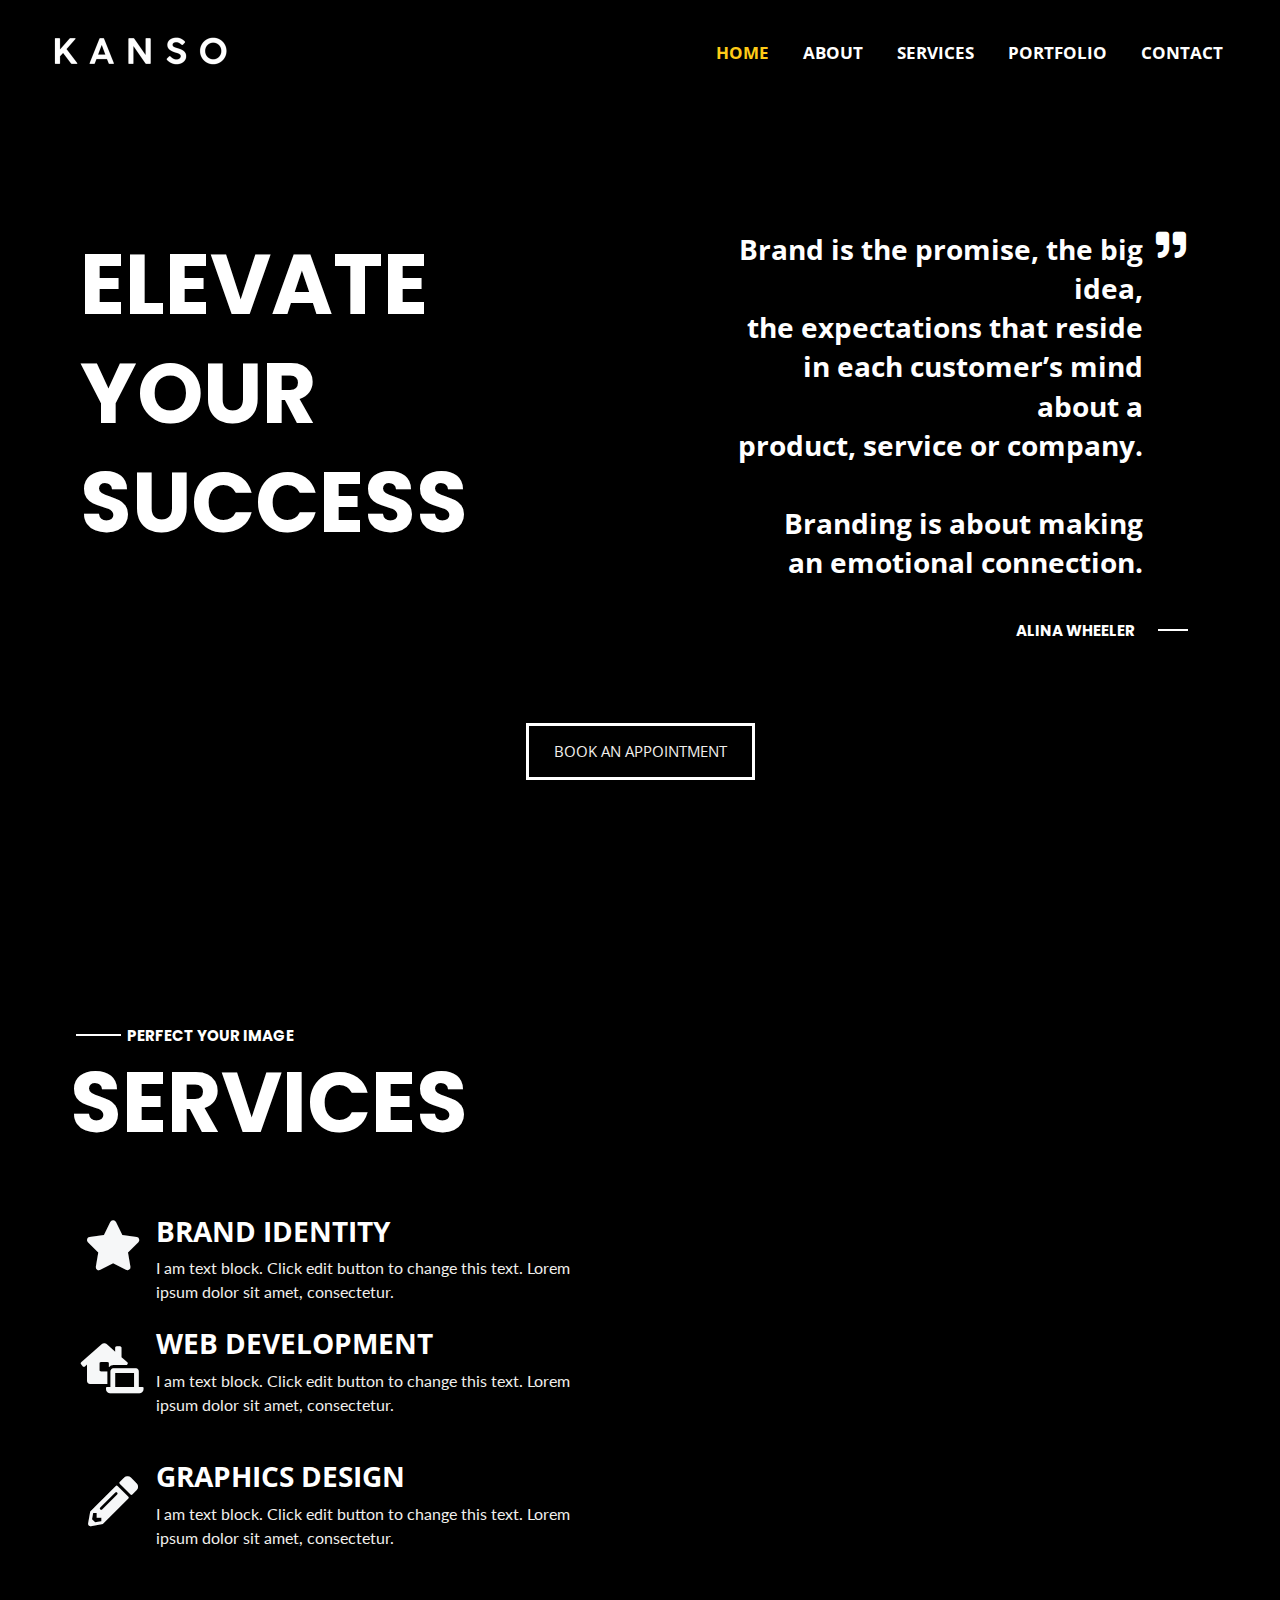
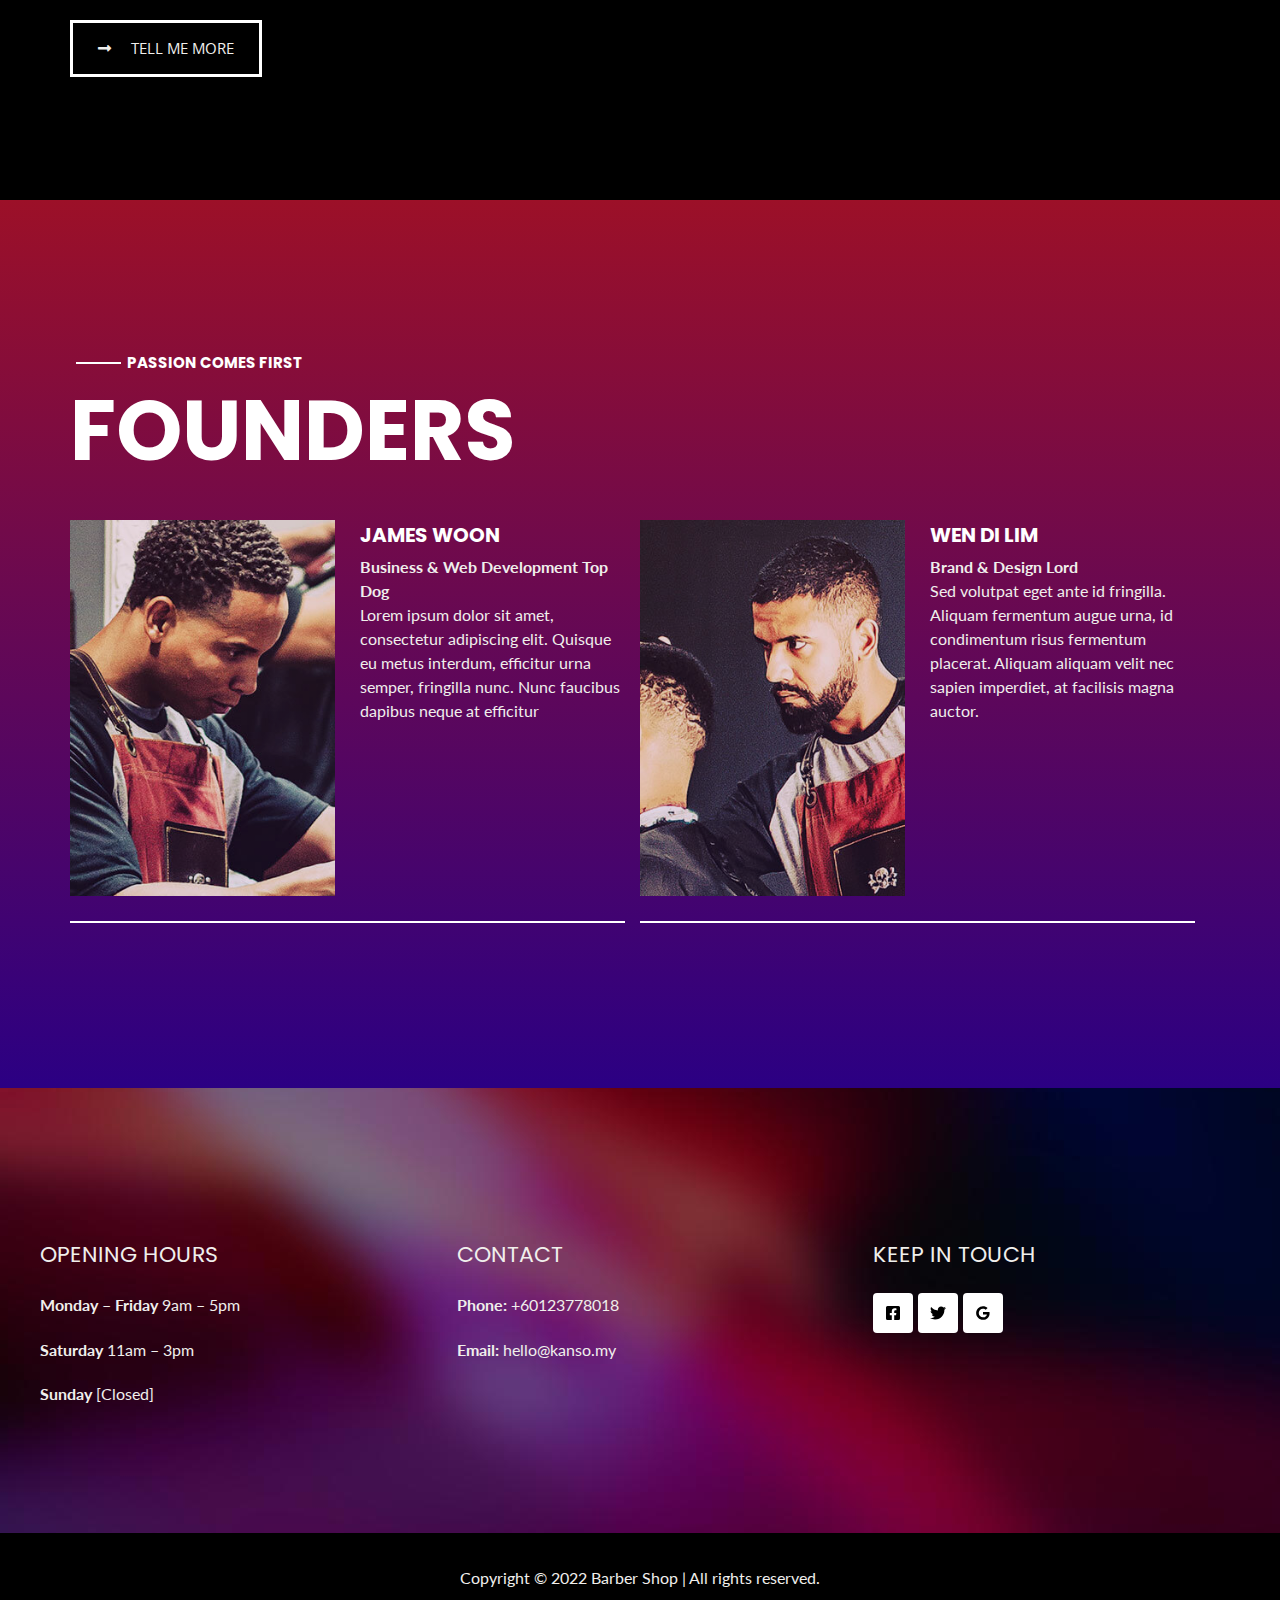
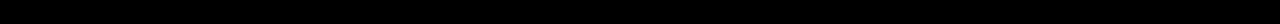
==== index.html @ 30722b55 "Initial website" ====
<!DOCTYPE html>
<html lang="en-US">
<head>
<meta charset="UTF-8">
<meta name="viewport" content="width=device-width, initial-scale=1">
<link rel="profile" href="https://gmpg.org/xfn/11">

<title>Barber Shop &#8211; brand innovation, graphic design, web development</title>
<meta name="robots" content="max-image-preview:large">
<link rel="dns-prefetch" href="//fonts.googleapis.com">
<link rel="dns-prefetch" href="//s.w.org">
<link rel="alternate" type="application/rss+xml" title="Barber Shop &raquo; Feed" href="/feed/">
<link rel="alternate" type="application/rss+xml" title="Barber Shop &raquo; Comments Feed" href="/comments/feed/">
<script>
window._wpemojiSettings = {"baseUrl":"https:\/\/s.w.org\/images\/core\/emoji\/14.0.0\/72x72\/","ext":".png","svgUrl":"https:\/\/s.w.org\/images\/core\/emoji\/14.0.0\/svg\/","svgExt":".svg","source":{"concatemoji":"\/wp-includes\/js\/wp-emoji-release.min.js?ver=6.0.2"}};
/*! This file is auto-generated */
!function(e,a,t){var n,r,o,i=a.createElement("canvas"),p=i.getContext&&i.getContext("2d");function s(e,t){var a=String.fromCharCode,e=(p.clearRect(0,0,i.width,i.height),p.fillText(a.apply(this,e),0,0),i.toDataURL());return p.clearRect(0,0,i.width,i.height),p.fillText(a.apply(this,t),0,0),e===i.toDataURL()}function c(e){var t=a.createElement("script");t.src=e,t.defer=t.type="text/javascript",a.getElementsByTagName("head")[0].appendChild(t)}for(o=Array("flag","emoji"),t.supports={everything:!0,everythingExceptFlag:!0},r=0;r<o.length;r++)t.supports[o[r]]=function(e){if(!p||!p.fillText)return!1;switch(p.textBaseline="top",p.font="600 32px Arial",e){case"flag":return s([127987,65039,8205,9895,65039],[127987,65039,8203,9895,65039])?!1:!s([55356,56826,55356,56819],[55356,56826,8203,55356,56819])&&!s([55356,57332,56128,56423,56128,56418,56128,56421,56128,56430,56128,56423,56128,56447],[55356,57332,8203,56128,56423,8203,56128,56418,8203,56128,56421,8203,56128,56430,8203,56128,56423,8203,56128,56447]);case"emoji":return!s([129777,127995,8205,129778,127999],[129777,127995,8203,129778,127999])}return!1}(o[r]),t.supports.everything=t.supports.everything&&t.supports[o[r]],"flag"!==o[r]&&(t.supports.everythingExceptFlag=t.supports.everythingExceptFlag&&t.supports[o[r]]);t.supports.everythingExceptFlag=t.supports.everythingExceptFlag&&!t.supports.flag,t.DOMReady=!1,t.readyCallback=function(){t.DOMReady=!0},t.supports.everything||(n=function(){t.readyCallback()},a.addEventListener?(a.addEventListener("DOMContentLoaded",n,!1),e.addEventListener("load",n,!1)):(e.attachEvent("onload",n),a.attachEvent("onreadystatechange",function(){"complete"===a.readyState&&t.readyCallback()})),(e=t.source||{}).concatemoji?c(e.concatemoji):e.wpemoji&&e.twemoji&&(c(e.twemoji),c(e.wpemoji)))}(window,document,window._wpemojiSettings);
</script>
<style>img.wp-smiley,
img.emoji {
	display: inline !important;
	border: none !important;
	box-shadow: none !important;
	height: 1em !important;
	width: 1em !important;
	margin: 0 0.07em !important;
	vertical-align: -0.1em !important;
	background: none !important;
	padding: 0 !important;
}</style>
	<link rel="stylesheet" id="astra-theme-css-css" href="/wp-content/themes/astra/assets/css/minified/frontend.min.css?ver=3.9.2" media="all">
<style id="astra-theme-css-inline-css">.ast-no-sidebar .entry-content .alignfull {margin-left: calc( -50vw + 50%);margin-right: calc( -50vw + 50%);max-width: 100vw;width: 100vw;}.ast-no-sidebar .entry-content .alignwide {margin-left: calc(-41vw + 50%);margin-right: calc(-41vw + 50%);max-width: unset;width: unset;}.ast-no-sidebar .entry-content .alignfull .alignfull,.ast-no-sidebar .entry-content .alignfull .alignwide,.ast-no-sidebar .entry-content .alignwide .alignfull,.ast-no-sidebar .entry-content .alignwide .alignwide,.ast-no-sidebar .entry-content .wp-block-column .alignfull,.ast-no-sidebar .entry-content .wp-block-column .alignwide{width: 100%;margin-left: auto;margin-right: auto;}.wp-block-gallery,.blocks-gallery-grid {margin: 0;}.wp-block-separator {max-width: 100px;}.wp-block-separator.is-style-wide,.wp-block-separator.is-style-dots {max-width: none;}.entry-content .has-2-columns .wp-block-column:first-child {padding-right: 10px;}.entry-content .has-2-columns .wp-block-column:last-child {padding-left: 10px;}@media (max-width: 782px) {.entry-content .wp-block-columns .wp-block-column {flex-basis: 100%;}.entry-content .has-2-columns .wp-block-column:first-child {padding-right: 0;}.entry-content .has-2-columns .wp-block-column:last-child {padding-left: 0;}}body .entry-content .wp-block-latest-posts {margin-left: 0;}body .entry-content .wp-block-latest-posts li {list-style: none;}.ast-no-sidebar .ast-container .entry-content .wp-block-latest-posts {margin-left: 0;}.ast-header-break-point .entry-content .alignwide {margin-left: auto;margin-right: auto;}.entry-content .blocks-gallery-item img {margin-bottom: auto;}.wp-block-pullquote {border-top: 4px solid #555d66;border-bottom: 4px solid #555d66;color: #40464d;}:root{--ast-container-default-xlg-padding:6.67em;--ast-container-default-lg-padding:5.67em;--ast-container-default-slg-padding:4.34em;--ast-container-default-md-padding:3.34em;--ast-container-default-sm-padding:6.67em;--ast-container-default-xs-padding:2.4em;--ast-container-default-xxs-padding:1.4em;}html{font-size:100%;}a,.page-title{color:var(--ast-global-color-1);}a:hover,a:focus{color:var(--ast-global-color-1);}body,button,input,select,textarea,.ast-button,.ast-custom-button{font-family:'Lato',sans-serif;font-weight:400;font-size:16px;font-size:1rem;line-height:1.5;}blockquote{color:var(--ast-global-color-3);}p,.entry-content p{margin-bottom:1.3em;}h1,.entry-content h1,.entry-content h1 a,h2,.entry-content h2,.entry-content h2 a,h3,.entry-content h3,.entry-content h3 a,h4,.entry-content h4,.entry-content h4 a,h5,.entry-content h5,.entry-content h5 a,h6,.entry-content h6,.entry-content h6 a,.site-title,.site-title a{font-family:'Poppins',sans-serif;font-weight:700;text-transform:uppercase;}.site-title{font-size:35px;font-size:2.1875rem;display:none;}header .custom-logo-link img{max-width:200px;}.astra-logo-svg{width:200px;}.ast-archive-description .ast-archive-title{font-size:40px;font-size:2.5rem;}.site-header .site-description{font-size:15px;font-size:0.9375rem;display:none;}.entry-title{font-size:30px;font-size:1.875rem;}h1,.entry-content h1,.entry-content h1 a{font-size:86px;font-size:5.375rem;font-weight:900;font-family:'Montserrat',sans-serif;line-height:1;text-transform:uppercase;}h2,.entry-content h2,.entry-content h2 a{font-size:84px;font-size:5.25rem;font-family:'Poppins',sans-serif;text-transform:uppercase;}h3,.entry-content h3,.entry-content h3 a{font-size:28px;font-size:1.75rem;font-weight:700;font-family:'Open Sans Condensed',sans-serif;text-transform:uppercase;}h4,.entry-content h4,.entry-content h4 a{font-size:20px;font-size:1.25rem;font-family:'Poppins',sans-serif;text-transform:uppercase;}h5,.entry-content h5,.entry-content h5 a{font-size:18px;font-size:1.125rem;font-family:'Poppins',sans-serif;text-transform:uppercase;}h6,.entry-content h6,.entry-content h6 a{font-size:15px;font-size:0.9375rem;font-family:'Poppins',sans-serif;text-transform:uppercase;}.ast-single-post .entry-title,.page-title{font-size:30px;font-size:1.875rem;}::selection{background-color:var(--ast-global-color-0);color:#000000;}body,h1,.entry-title a,.entry-content h1,.entry-content h1 a,h2,.entry-content h2,.entry-content h2 a,h3,.entry-content h3,.entry-content h3 a,h4,.entry-content h4,.entry-content h4 a,h5,.entry-content h5,.entry-content h5 a,h6,.entry-content h6,.entry-content h6 a{color:var(--ast-global-color-3);}.tagcloud a:hover,.tagcloud a:focus,.tagcloud a.current-item{color:#000000;border-color:var(--ast-global-color-1);background-color:var(--ast-global-color-1);}input:focus,input[type="text"]:focus,input[type="email"]:focus,input[type="url"]:focus,input[type="password"]:focus,input[type="reset"]:focus,input[type="search"]:focus,textarea:focus{border-color:var(--ast-global-color-1);}input[type="radio"]:checked,input[type=reset],input[type="checkbox"]:checked,input[type="checkbox"]:hover:checked,input[type="checkbox"]:focus:checked,input[type=range]::-webkit-slider-thumb{border-color:var(--ast-global-color-1);background-color:var(--ast-global-color-1);box-shadow:none;}.site-footer a:hover + .post-count,.site-footer a:focus + .post-count{background:var(--ast-global-color-1);border-color:var(--ast-global-color-1);}.single .nav-links .nav-previous,.single .nav-links .nav-next{color:var(--ast-global-color-1);}.entry-meta,.entry-meta *{line-height:1.45;color:var(--ast-global-color-1);}.entry-meta a:hover,.entry-meta a:hover *,.entry-meta a:focus,.entry-meta a:focus *,.page-links > .page-link,.page-links .page-link:hover,.post-navigation a:hover{color:var(--ast-global-color-1);}#cat option,.secondary .calendar_wrap thead a,.secondary .calendar_wrap thead a:visited{color:var(--ast-global-color-1);}.secondary .calendar_wrap #today,.ast-progress-val span{background:var(--ast-global-color-1);}.secondary a:hover + .post-count,.secondary a:focus + .post-count{background:var(--ast-global-color-1);border-color:var(--ast-global-color-1);}.calendar_wrap #today > a{color:#000000;}.page-links .page-link,.single .post-navigation a{color:var(--ast-global-color-1);}.ast-header-break-point .main-header-bar .ast-button-wrap .menu-toggle{border-radius:0px;}.widget-title{font-size:22px;font-size:1.375rem;color:var(--ast-global-color-3);}.ast-logo-title-inline .site-logo-img{padding-right:1em;}.site-logo-img img{ transition:all 0.2s linear;}.ast-page-builder-template .hentry {margin: 0;}.ast-page-builder-template .site-content > .ast-container {max-width: 100%;padding: 0;}.ast-page-builder-template .site-content #primary {padding: 0;margin: 0;}.ast-page-builder-template .no-results {text-align: center;margin: 4em auto;}.ast-page-builder-template .ast-pagination {padding: 2em;}.ast-page-builder-template .entry-header.ast-no-title.ast-no-thumbnail {margin-top: 0;}.ast-page-builder-template .entry-header.ast-header-without-markup {margin-top: 0;margin-bottom: 0;}.ast-page-builder-template .entry-header.ast-no-title.ast-no-meta {margin-bottom: 0;}.ast-page-builder-template.single .post-navigation {padding-bottom: 2em;}.ast-page-builder-template.single-post .site-content > .ast-container {max-width: 100%;}.ast-page-builder-template .entry-header {margin-top: 4em;margin-left: auto;margin-right: auto;padding-left: 20px;padding-right: 20px;}.single.ast-page-builder-template .entry-header {padding-left: 20px;padding-right: 20px;}.ast-page-builder-template .ast-archive-description {margin: 4em auto 0;padding-left: 20px;padding-right: 20px;}.ast-page-builder-template.ast-no-sidebar .entry-content .alignwide {margin-left: 0;margin-right: 0;}@media (max-width:921px){#ast-desktop-header{display:none;}}@media (min-width:921px){#ast-mobile-header{display:none;}}.wp-block-buttons.aligncenter{justify-content:center;}@media (max-width:782px){.entry-content .wp-block-columns .wp-block-column{margin-left:0px;}}.wp-block-image.aligncenter{margin-left:auto;margin-right:auto;}.wp-block-table.aligncenter{margin-left:auto;margin-right:auto;}@media (max-width:921px){.ast-separate-container #primary,.ast-separate-container #secondary{padding:1.5em 0;}#primary,#secondary{padding:1.5em 0;margin:0;}.ast-left-sidebar #content > .ast-container{display:flex;flex-direction:column-reverse;width:100%;}.ast-separate-container .ast-article-post,.ast-separate-container .ast-article-single{padding:1.5em 2.14em;}.ast-author-box img.avatar{margin:20px 0 0 0;}}@media (min-width:922px){.ast-separate-container.ast-right-sidebar #primary,.ast-separate-container.ast-left-sidebar #primary{border:0;}.search-no-results.ast-separate-container #primary{margin-bottom:4em;}}.elementor-button-wrapper .elementor-button{border-style:solid;text-decoration:none;border-top-width:3px;border-right-width:3px;border-left-width:3px;border-bottom-width:3px;}body .elementor-button.elementor-size-sm,body .elementor-button.elementor-size-xs,body .elementor-button.elementor-size-md,body .elementor-button.elementor-size-lg,body .elementor-button.elementor-size-xl,body .elementor-button{border-radius:0;padding-top:18px;padding-right:25px;padding-bottom:18px;padding-left:25px;}.elementor-button-wrapper .elementor-button{border-color:var(--ast-global-color-3);background-color:rgba(255,255,255,0);}.elementor-button-wrapper .elementor-button:hover,.elementor-button-wrapper .elementor-button:focus{color:var(--ast-global-color-2);background-color:rgba(255,255,255,0);border-color:var(--ast-global-color-2);}.wp-block-button .wp-block-button__link ,.elementor-button-wrapper .elementor-button,.elementor-button-wrapper .elementor-button:visited{color:var(--ast-global-color-3);}.elementor-button-wrapper .elementor-button{font-family:'Open Sans Condensed',sans-serif;font-weight:normal;line-height:1;text-transform:uppercase;}body .elementor-button.elementor-size-sm,body .elementor-button.elementor-size-xs,body .elementor-button.elementor-size-md,body .elementor-button.elementor-size-lg,body .elementor-button.elementor-size-xl,body .elementor-button{font-size:15px;font-size:0.9375rem;}.wp-block-button .wp-block-button__link:hover,.wp-block-button .wp-block-button__link:focus{color:var(--ast-global-color-2);background-color:rgba(255,255,255,0);border-color:var(--ast-global-color-2);}.elementor-widget-heading h1.elementor-heading-title{line-height:1;}.wp-block-button .wp-block-button__link{border-style:solid;border-top-width:3px;border-right-width:3px;border-left-width:3px;border-bottom-width:3px;border-color:var(--ast-global-color-3);background-color:rgba(255,255,255,0);color:var(--ast-global-color-3);font-family:'Open Sans Condensed',sans-serif;font-weight:normal;line-height:1;text-transform:uppercase;font-size:15px;font-size:0.9375rem;border-radius:0;padding-top:18px;padding-right:25px;padding-bottom:18px;padding-left:25px;}.menu-toggle,button,.ast-button,.ast-custom-button,.button,input#submit,input[type="button"],input[type="submit"],input[type="reset"]{border-style:solid;border-top-width:3px;border-right-width:3px;border-left-width:3px;border-bottom-width:3px;color:var(--ast-global-color-3);border-color:var(--ast-global-color-3);background-color:rgba(255,255,255,0);border-radius:0;padding-top:18px;padding-right:25px;padding-bottom:18px;padding-left:25px;font-family:'Open Sans Condensed',sans-serif;font-weight:normal;font-size:15px;font-size:0.9375rem;line-height:1;text-transform:uppercase;}button:focus,.menu-toggle:hover,button:hover,.ast-button:hover,.ast-custom-button:hover .button:hover,.ast-custom-button:hover ,input[type=reset]:hover,input[type=reset]:focus,input#submit:hover,input#submit:focus,input[type="button"]:hover,input[type="button"]:focus,input[type="submit"]:hover,input[type="submit"]:focus{color:var(--ast-global-color-2);background-color:rgba(255,255,255,0);border-color:var(--ast-global-color-2);}@media (min-width:544px){.ast-container{max-width:100%;}}@media (max-width:544px){.ast-separate-container .ast-article-post,.ast-separate-container .ast-article-single,.ast-separate-container .comments-title,.ast-separate-container .ast-archive-description{padding:1.5em 1em;}.ast-separate-container #content .ast-container{padding-left:0.54em;padding-right:0.54em;}.ast-separate-container .ast-comment-list li.depth-1{padding:1.5em 1em;margin-bottom:1.5em;}.ast-separate-container .ast-comment-list .bypostauthor{padding:.5em;}.ast-search-menu-icon.ast-dropdown-active .search-field{width:170px;}}@media (max-width:921px){.ast-mobile-header-stack .main-header-bar .ast-search-menu-icon{display:inline-block;}.ast-header-break-point.ast-header-custom-item-outside .ast-mobile-header-stack .main-header-bar .ast-search-icon{margin:0;}.ast-comment-avatar-wrap img{max-width:2.5em;}.ast-separate-container .ast-comment-list li.depth-1{padding:1.5em 2.14em;}.ast-separate-container .comment-respond{padding:2em 2.14em;}.ast-comment-meta{padding:0 1.8888em 1.3333em;}}body,.ast-separate-container{background-color:var(--ast-global-color-4);;background-image:none;;}.ast-no-sidebar.ast-separate-container .entry-content .alignfull {margin-left: -6.67em;margin-right: -6.67em;width: auto;}@media (max-width: 1200px) {.ast-no-sidebar.ast-separate-container .entry-content .alignfull {margin-left: -2.4em;margin-right: -2.4em;}}@media (max-width: 768px) {.ast-no-sidebar.ast-separate-container .entry-content .alignfull {margin-left: -2.14em;margin-right: -2.14em;}}@media (max-width: 544px) {.ast-no-sidebar.ast-separate-container .entry-content .alignfull {margin-left: -1em;margin-right: -1em;}}.ast-no-sidebar.ast-separate-container .entry-content .alignwide {margin-left: -20px;margin-right: -20px;}.ast-no-sidebar.ast-separate-container .entry-content .wp-block-column .alignfull,.ast-no-sidebar.ast-separate-container .entry-content .wp-block-column .alignwide {margin-left: auto;margin-right: auto;width: 100%;}@media (max-width:921px){.site-title{display:none;}.ast-archive-description .ast-archive-title{font-size:40px;}.site-header .site-description{display:none;}.entry-title{font-size:30px;}h1,.entry-content h1,.entry-content h1 a{font-size:70px;}h2,.entry-content h2,.entry-content h2 a{font-size:68px;}h3,.entry-content h3,.entry-content h3 a{font-size:25px;}.ast-single-post .entry-title,.page-title{font-size:30px;}}@media (max-width:544px){.site-title{display:none;}.ast-archive-description .ast-archive-title{font-size:40px;}.site-header .site-description{display:none;}.entry-title{font-size:30px;}h1,.entry-content h1,.entry-content h1 a{font-size:40px;}h2,.entry-content h2,.entry-content h2 a{font-size:39px;}h3,.entry-content h3,.entry-content h3 a{font-size:20px;}.ast-single-post .entry-title,.page-title{font-size:30px;}header .custom-logo-link img,.ast-header-break-point .site-branding img,.ast-header-break-point .custom-logo-link img{max-width:150px;}.astra-logo-svg{width:150px;}.ast-header-break-point .site-logo-img .custom-mobile-logo-link img{max-width:150px;}}@media (max-width:921px){html{font-size:91.2%;}}@media (max-width:544px){html{font-size:91.2%;}}@media (min-width:922px){.ast-container{max-width:1240px;}}@font-face {font-family: "Astra";src: url(/wp-content/themes/astra/assets/fonts/astra.woff) format("woff"),url(/wp-content/themes/astra/assets/fonts/astra.ttf) format("truetype"),url(/wp-content/themes/astra/assets/fonts/astra.svg#astra) format("svg");font-weight: normal;font-style: normal;font-display: fallback;}@media (min-width:922px){.main-header-menu .sub-menu .menu-item.ast-left-align-sub-menu:hover > .sub-menu,.main-header-menu .sub-menu .menu-item.ast-left-align-sub-menu.focus > .sub-menu{margin-left:-2px;}}.ast-theme-transparent-header [data-section="section-header-mobile-trigger"] .ast-button-wrap .ast-mobile-menu-trigger-fill,.ast-theme-transparent-header [data-section="section-header-mobile-trigger"] .ast-button-wrap .ast-mobile-menu-trigger-minimal{border:none;}.astra-icon-down_arrow::after {content: "\e900";font-family: Astra;}.astra-icon-close::after {content: "\e5cd";font-family: Astra;}.astra-icon-drag_handle::after {content: "\e25d";font-family: Astra;}.astra-icon-format_align_justify::after {content: "\e235";font-family: Astra;}.astra-icon-menu::after {content: "\e5d2";font-family: Astra;}.astra-icon-reorder::after {content: "\e8fe";font-family: Astra;}.astra-icon-search::after {content: "\e8b6";font-family: Astra;}.astra-icon-zoom_in::after {content: "\e56b";font-family: Astra;}.astra-icon-check-circle::after {content: "\e901";font-family: Astra;}.astra-icon-shopping-cart::after {content: "\f07a";font-family: Astra;}.astra-icon-shopping-bag::after {content: "\f290";font-family: Astra;}.astra-icon-shopping-basket::after {content: "\f291";font-family: Astra;}.astra-icon-circle-o::after {content: "\e903";font-family: Astra;}.astra-icon-certificate::after {content: "\e902";font-family: Astra;}blockquote {padding: 1.2em;}:root .has-ast-global-color-0-color{color:var(--ast-global-color-0);}:root .has-ast-global-color-0-background-color{background-color:var(--ast-global-color-0);}:root .wp-block-button .has-ast-global-color-0-color{color:var(--ast-global-color-0);}:root .wp-block-button .has-ast-global-color-0-background-color{background-color:var(--ast-global-color-0);}:root .has-ast-global-color-1-color{color:var(--ast-global-color-1);}:root .has-ast-global-color-1-background-color{background-color:var(--ast-global-color-1);}:root .wp-block-button .has-ast-global-color-1-color{color:var(--ast-global-color-1);}:root .wp-block-button .has-ast-global-color-1-background-color{background-color:var(--ast-global-color-1);}:root .has-ast-global-color-2-color{color:var(--ast-global-color-2);}:root .has-ast-global-color-2-background-color{background-color:var(--ast-global-color-2);}:root .wp-block-button .has-ast-global-color-2-color{color:var(--ast-global-color-2);}:root .wp-block-button .has-ast-global-color-2-background-color{background-color:var(--ast-global-color-2);}:root .has-ast-global-color-3-color{color:var(--ast-global-color-3);}:root .has-ast-global-color-3-background-color{background-color:var(--ast-global-color-3);}:root .wp-block-button .has-ast-global-color-3-color{color:var(--ast-global-color-3);}:root .wp-block-button .has-ast-global-color-3-background-color{background-color:var(--ast-global-color-3);}:root .has-ast-global-color-4-color{color:var(--ast-global-color-4);}:root .has-ast-global-color-4-background-color{background-color:var(--ast-global-color-4);}:root .wp-block-button .has-ast-global-color-4-color{color:var(--ast-global-color-4);}:root .wp-block-button .has-ast-global-color-4-background-color{background-color:var(--ast-global-color-4);}:root .has-ast-global-color-5-color{color:var(--ast-global-color-5);}:root .has-ast-global-color-5-background-color{background-color:var(--ast-global-color-5);}:root .wp-block-button .has-ast-global-color-5-color{color:var(--ast-global-color-5);}:root .wp-block-button .has-ast-global-color-5-background-color{background-color:var(--ast-global-color-5);}:root .has-ast-global-color-6-color{color:var(--ast-global-color-6);}:root .has-ast-global-color-6-background-color{background-color:var(--ast-global-color-6);}:root .wp-block-button .has-ast-global-color-6-color{color:var(--ast-global-color-6);}:root .wp-block-button .has-ast-global-color-6-background-color{background-color:var(--ast-global-color-6);}:root .has-ast-global-color-7-color{color:var(--ast-global-color-7);}:root .has-ast-global-color-7-background-color{background-color:var(--ast-global-color-7);}:root .wp-block-button .has-ast-global-color-7-color{color:var(--ast-global-color-7);}:root .wp-block-button .has-ast-global-color-7-background-color{background-color:var(--ast-global-color-7);}:root .has-ast-global-color-8-color{color:var(--ast-global-color-8);}:root .has-ast-global-color-8-background-color{background-color:var(--ast-global-color-8);}:root .wp-block-button .has-ast-global-color-8-color{color:var(--ast-global-color-8);}:root .wp-block-button .has-ast-global-color-8-background-color{background-color:var(--ast-global-color-8);}:root{--ast-global-color-0:#ffcb17;--ast-global-color-1:#ff9a60;--ast-global-color-2:#FFFFFF;--ast-global-color-3:#F0EFEC;--ast-global-color-4:#1E1810;--ast-global-color-5:#4D4A46;--ast-global-color-6:#000000;--ast-global-color-7:#4B4F58;--ast-global-color-8:#F6F7F8;}:root {--ast-border-color : #dddddd;}@media (min-width:921px){.ast-theme-transparent-header #masthead{position:absolute;left:0;right:0;}.ast-theme-transparent-header .main-header-bar,.ast-theme-transparent-header.ast-header-break-point .main-header-bar{background:none;}body.elementor-editor-active.ast-theme-transparent-header #masthead,.fl-builder-edit .ast-theme-transparent-header #masthead,body.vc_editor.ast-theme-transparent-header #masthead,body.brz-ed.ast-theme-transparent-header #masthead{z-index:0;}.ast-header-break-point.ast-replace-site-logo-transparent.ast-theme-transparent-header .custom-mobile-logo-link{display:none;}.ast-header-break-point.ast-replace-site-logo-transparent.ast-theme-transparent-header .transparent-custom-logo{display:inline-block;}.ast-theme-transparent-header .ast-above-header,.ast-theme-transparent-header .ast-above-header.ast-above-header-bar{background-image:none;background-color:transparent;}.ast-theme-transparent-header .ast-below-header{background-image:none;background-color:transparent;}}.ast-theme-transparent-header .site-title a,.ast-theme-transparent-header .site-title a:focus,.ast-theme-transparent-header .site-title a:hover,.ast-theme-transparent-header .site-title a:visited{color:var(--ast-global-color-2);}.ast-theme-transparent-header .site-header .site-title a:hover{color:var(--ast-global-color-2);}.ast-theme-transparent-header .site-header .site-description{color:var(--ast-global-color-2);}.ast-theme-transparent-header .ast-builder-menu .main-header-menu,.ast-theme-transparent-header .ast-builder-menu .main-header-menu .sub-menu,.ast-theme-transparent-header .ast-builder-menu .main-header-menu,.ast-theme-transparent-header.ast-header-break-point .ast-builder-menu .main-header-bar-wrap .main-header-menu,.ast-flyout-menu-enable.ast-header-break-point.ast-theme-transparent-header .main-header-bar-navigation .site-navigation,.ast-fullscreen-menu-enable.ast-header-break-point.ast-theme-transparent-header .main-header-bar-navigation .site-navigation,.ast-flyout-above-menu-enable.ast-header-break-point.ast-theme-transparent-header .ast-above-header-navigation-wrap .ast-above-header-navigation,.ast-flyout-below-menu-enable.ast-header-break-point.ast-theme-transparent-header .ast-below-header-navigation-wrap .ast-below-header-actual-nav,.ast-fullscreen-above-menu-enable.ast-header-break-point.ast-theme-transparent-header .ast-above-header-navigation-wrap,.ast-fullscreen-below-menu-enable.ast-header-break-point.ast-theme-transparent-header .ast-below-header-navigation-wrap,.ast-theme-transparent-header .main-header-menu .menu-link{background-color:rgba(255,255,255,0);}.ast-theme-transparent-header .ast-builder-menu .main-header-menu,.ast-theme-transparent-header .ast-builder-menu .main-header-menu .menu-link,.ast-theme-transparent-header [CLASS*="ast-builder-menu-"] .main-header-menu .menu-item > .menu-link,.ast-theme-transparent-header .ast-masthead-custom-menu-items,.ast-theme-transparent-header .ast-masthead-custom-menu-items a,.ast-theme-transparent-header .ast-builder-menu .main-header-menu .menu-item > .ast-menu-toggle,.ast-theme-transparent-header .ast-builder-menu .main-header-menu .menu-item > .ast-menu-toggle,.ast-theme-transparent-header .ast-above-header-navigation a,.ast-header-break-point.ast-theme-transparent-header .ast-above-header-navigation a,.ast-header-break-point.ast-theme-transparent-header .ast-above-header-navigation > ul.ast-above-header-menu > .menu-item-has-children:not(.current-menu-item) > .ast-menu-toggle,.ast-theme-transparent-header .ast-below-header-menu,.ast-theme-transparent-header .ast-below-header-menu a,.ast-header-break-point.ast-theme-transparent-header .ast-below-header-menu a,.ast-header-break-point.ast-theme-transparent-header .ast-below-header-menu,.ast-theme-transparent-header .main-header-menu .menu-link{color:var(--ast-global-color-2);}.ast-theme-transparent-header .ast-builder-menu .main-header-menu .menu-item:hover > .menu-link,.ast-theme-transparent-header .ast-builder-menu .main-header-menu .menu-item:hover > .ast-menu-toggle,.ast-theme-transparent-header .ast-builder-menu .main-header-menu .ast-masthead-custom-menu-items a:hover,.ast-theme-transparent-header .ast-builder-menu .main-header-menu .focus > .menu-link,.ast-theme-transparent-header .ast-builder-menu .main-header-menu .focus > .ast-menu-toggle,.ast-theme-transparent-header .ast-builder-menu .main-header-menu .current-menu-item > .menu-link,.ast-theme-transparent-header .ast-builder-menu .main-header-menu .current-menu-ancestor > .menu-link,.ast-theme-transparent-header .ast-builder-menu .main-header-menu .current-menu-item > .ast-menu-toggle,.ast-theme-transparent-header .ast-builder-menu .main-header-menu .current-menu-ancestor > .ast-menu-toggle,.ast-theme-transparent-header [CLASS*="ast-builder-menu-"] .main-header-menu .current-menu-item > .menu-link,.ast-theme-transparent-header [CLASS*="ast-builder-menu-"] .main-header-menu .current-menu-ancestor > .menu-link,.ast-theme-transparent-header [CLASS*="ast-builder-menu-"] .main-header-menu .current-menu-item > .ast-menu-toggle,.ast-theme-transparent-header [CLASS*="ast-builder-menu-"] .main-header-menu .current-menu-ancestor > .ast-menu-toggle,.ast-theme-transparent-header .main-header-menu .menu-item:hover > .menu-link,.ast-theme-transparent-header .main-header-menu .current-menu-item > .menu-link,.ast-theme-transparent-header .main-header-menu .current-menu-ancestor > .menu-link{color:var(--ast-global-color-0);}@media (max-width:921px){.ast-theme-transparent-header #masthead{position:absolute;left:0;right:0;}.ast-theme-transparent-header .main-header-bar,.ast-theme-transparent-header.ast-header-break-point .main-header-bar{background:none;}body.elementor-editor-active.ast-theme-transparent-header #masthead,.fl-builder-edit .ast-theme-transparent-header #masthead,body.vc_editor.ast-theme-transparent-header #masthead,body.brz-ed.ast-theme-transparent-header #masthead{z-index:0;}.ast-header-break-point.ast-replace-site-logo-transparent.ast-theme-transparent-header .custom-mobile-logo-link{display:none;}.ast-header-break-point.ast-replace-site-logo-transparent.ast-theme-transparent-header .transparent-custom-logo{display:inline-block;}.ast-theme-transparent-header .ast-above-header,.ast-theme-transparent-header .ast-above-header.ast-above-header-bar{background-image:none;background-color:transparent;}.ast-theme-transparent-header .ast-below-header{background-image:none;background-color:transparent;}}@media (max-width:921px){.ast-theme-transparent-header.ast-header-break-point .ast-builder-menu .main-header-menu,.ast-theme-transparent-header.ast-header-break-point .ast-builder-menu.main-header-menu .sub-menu,.ast-theme-transparent-header.ast-header-break-point .ast-builder-menu.main-header-menu,.ast-theme-transparent-header.ast-header-break-point .ast-builder-menu .main-header-bar-wrap .main-header-menu,.ast-flyout-menu-enable.ast-header-break-point.ast-theme-transparent-header .main-header-bar-navigation .site-navigation,.ast-fullscreen-menu-enable.ast-header-break-point.ast-theme-transparent-header .main-header-bar-navigation .site-navigation,.ast-flyout-above-menu-enable.ast-header-break-point.ast-theme-transparent-header .ast-above-header-navigation-wrap .ast-above-header-navigation,.ast-flyout-below-menu-enable.ast-header-break-point.ast-theme-transparent-header .ast-below-header-navigation-wrap .ast-below-header-actual-nav,.ast-fullscreen-above-menu-enable.ast-header-break-point.ast-theme-transparent-header .ast-above-header-navigation-wrap,.ast-fullscreen-below-menu-enable.ast-header-break-point.ast-theme-transparent-header .ast-below-header-navigation-wrap,.ast-theme-transparent-header .main-header-menu .menu-link{background-color:var(--ast-global-color-5);}.ast-theme-transparent-header .ast-builder-menu .main-header-menu,.ast-theme-transparent-header .ast-builder-menu .main-header-menu .menu-link,.ast-theme-transparent-header [CLASS*="ast-builder-menu-"] .main-header-menu .menu-item > .menu-link,.ast-theme-transparent-header .ast-masthead-custom-menu-items,.ast-theme-transparent-header .ast-masthead-custom-menu-items a,.ast-theme-transparent-header .ast-builder-menu .main-header-menu .menu-item > .ast-menu-toggle,.ast-theme-transparent-header .ast-builder-menu .main-header-menu .menu-item > .ast-menu-toggle,.ast-theme-transparent-header .main-header-menu .menu-link{color:var(--ast-global-color-2);}.ast-theme-transparent-header .ast-builder-menu .main-header-menu .menu-item:hover > .menu-link,.ast-theme-transparent-header .ast-builder-menu .main-header-menu .menu-item:hover > .ast-menu-toggle,.ast-theme-transparent-header .ast-builder-menu .main-header-menu .ast-masthead-custom-menu-items a:hover,.ast-theme-transparent-header .ast-builder-menu .main-header-menu .focus > .menu-link,.ast-theme-transparent-header .ast-builder-menu .main-header-menu .focus > .ast-menu-toggle,.ast-theme-transparent-header .ast-builder-menu .main-header-menu .current-menu-item > .menu-link,.ast-theme-transparent-header .ast-builder-menu .main-header-menu .current-menu-ancestor > .menu-link,.ast-theme-transparent-header .ast-builder-menu .main-header-menu .current-menu-item > .ast-menu-toggle,.ast-theme-transparent-header .ast-builder-menu .main-header-menu .current-menu-ancestor > .ast-menu-toggle,.ast-theme-transparent-header [CLASS*="ast-builder-menu-"] .main-header-menu .current-menu-item > .menu-link,.ast-theme-transparent-header [CLASS*="ast-builder-menu-"] .main-header-menu .current-menu-ancestor > .menu-link,.ast-theme-transparent-header [CLASS*="ast-builder-menu-"] .main-header-menu .current-menu-item > .ast-menu-toggle,.ast-theme-transparent-header [CLASS*="ast-builder-menu-"] .main-header-menu .current-menu-ancestor > .ast-menu-toggle,.ast-theme-transparent-header .main-header-menu .menu-item:hover > .menu-link,.ast-theme-transparent-header .main-header-menu .current-menu-item > .menu-link,.ast-theme-transparent-header .main-header-menu .current-menu-ancestor > .menu-link{color:var(--ast-global-color-0);}}.ast-theme-transparent-header #ast-desktop-header > [CLASS*="-header-wrap"]:nth-last-child(2) > [CLASS*="-header-bar"],.ast-theme-transparent-header.ast-header-break-point #ast-mobile-header > [CLASS*="-header-wrap"]:nth-last-child(2) > [CLASS*="-header-bar"]{border-bottom-width:0;border-bottom-style:solid;}.ast-breadcrumbs .trail-browse,.ast-breadcrumbs .trail-items,.ast-breadcrumbs .trail-items li{display:inline-block;margin:0;padding:0;border:none;background:inherit;text-indent:0;}.ast-breadcrumbs .trail-browse{font-size:inherit;font-style:inherit;font-weight:inherit;color:inherit;}.ast-breadcrumbs .trail-items{list-style:none;}.trail-items li::after{padding:0 0.3em;content:"\00bb";}.trail-items li:last-of-type::after{display:none;}h1,.entry-content h1,h2,.entry-content h2,h3,.entry-content h3,h4,.entry-content h4,h5,.entry-content h5,h6,.entry-content h6{color:var(--ast-global-color-2);}@media (max-width:921px){.ast-builder-grid-row-container.ast-builder-grid-row-tablet-3-firstrow .ast-builder-grid-row > *:first-child,.ast-builder-grid-row-container.ast-builder-grid-row-tablet-3-lastrow .ast-builder-grid-row > *:last-child{grid-column:1 / -1;}}@media (max-width:544px){.ast-builder-grid-row-container.ast-builder-grid-row-mobile-3-firstrow .ast-builder-grid-row > *:first-child,.ast-builder-grid-row-container.ast-builder-grid-row-mobile-3-lastrow .ast-builder-grid-row > *:last-child{grid-column:1 / -1;}}.ast-builder-layout-element[data-section="title_tagline"]{display:flex;}@media (max-width:921px){.ast-header-break-point .ast-builder-layout-element[data-section="title_tagline"]{display:flex;}}@media (max-width:544px){.ast-header-break-point .ast-builder-layout-element[data-section="title_tagline"]{display:flex;}}.ast-builder-menu-1{font-family:'Open Sans Condensed',sans-serif;font-weight:700;text-transform:uppercase;}.ast-builder-menu-1 .menu-item > .menu-link{font-size:17px;font-size:1.0625rem;color:var(--ast-global-color-2);}.ast-builder-menu-1 .menu-item > .ast-menu-toggle{color:var(--ast-global-color-2);}.ast-builder-menu-1 .menu-item:hover > .menu-link,.ast-builder-menu-1 .inline-on-mobile .menu-item:hover > .ast-menu-toggle{color:var(--ast-global-color-0);}.ast-builder-menu-1 .menu-item:hover > .ast-menu-toggle{color:var(--ast-global-color-0);}.ast-builder-menu-1 .menu-item.current-menu-item > .menu-link,.ast-builder-menu-1 .inline-on-mobile .menu-item.current-menu-item > .ast-menu-toggle,.ast-builder-menu-1 .current-menu-ancestor > .menu-link{color:var(--ast-global-color-0);}.ast-builder-menu-1 .menu-item.current-menu-item > .ast-menu-toggle{color:var(--ast-global-color-0);}.ast-builder-menu-1 .sub-menu,.ast-builder-menu-1 .inline-on-mobile .sub-menu{border-top-width:1px;border-bottom-width:1px;border-right-width:1px;border-left-width:1px;border-color:#eaeaea;border-style:solid;border-radius:0;}.ast-builder-menu-1 .main-header-menu > .menu-item > .sub-menu,.ast-builder-menu-1 .main-header-menu > .menu-item > .astra-full-megamenu-wrapper{margin-top:0;}.ast-desktop .ast-builder-menu-1 .main-header-menu > .menu-item > .sub-menu:before,.ast-desktop .ast-builder-menu-1 .main-header-menu > .menu-item > .astra-full-megamenu-wrapper:before{height:calc( 0px + 5px );}.ast-desktop .ast-builder-menu-1 .menu-item .sub-menu .menu-link{border-style:none;}@media (max-width:921px){.ast-header-break-point .ast-builder-menu-1{font-size:20px;font-size:1.25rem;}.ast-header-break-point .ast-builder-menu-1 .main-header-menu .menu-item > .menu-link{padding-top:4px;padding-bottom:4px;padding-left:20px;padding-right:20px;}.ast-header-break-point .ast-builder-menu-1 .menu-item.menu-item-has-children > .ast-menu-toggle{top:4px;right:calc( 20px - 0.907em );}.ast-builder-menu-1 .menu-item-has-children > .menu-link:after{content:unset;}}@media (max-width:544px){.ast-header-break-point .ast-builder-menu-1{font-size:22px;font-size:1.375rem;}.ast-header-break-point .ast-builder-menu-1 .main-header-menu .menu-item > .menu-link{padding-top:3px;padding-bottom:3px;}.ast-header-break-point .ast-builder-menu-1 .menu-item.menu-item-has-children > .ast-menu-toggle{top:3px;}}.ast-builder-menu-1{display:flex;}@media (max-width:921px){.ast-header-break-point .ast-builder-menu-1{display:flex;}}@media (max-width:544px){.ast-header-break-point .ast-builder-menu-1{display:flex;}}.site-below-footer-wrap{padding-top:20px;padding-bottom:20px;}.site-below-footer-wrap[data-section="section-below-footer-builder"]{background-color:var(--ast-global-color-6);;background-image:none;;min-height:80px;}.site-below-footer-wrap[data-section="section-below-footer-builder"] .ast-builder-grid-row{max-width:1200px;margin-left:auto;margin-right:auto;}.site-below-footer-wrap[data-section="section-below-footer-builder"] .ast-builder-grid-row,.site-below-footer-wrap[data-section="section-below-footer-builder"] .site-footer-section{align-items:flex-start;}.site-below-footer-wrap[data-section="section-below-footer-builder"].ast-footer-row-inline .site-footer-section{display:flex;margin-bottom:0;}.ast-builder-grid-row-full .ast-builder-grid-row{grid-template-columns:1fr;}@media (max-width:921px){.site-below-footer-wrap[data-section="section-below-footer-builder"].ast-footer-row-tablet-inline .site-footer-section{display:flex;margin-bottom:0;}.site-below-footer-wrap[data-section="section-below-footer-builder"].ast-footer-row-tablet-stack .site-footer-section{display:block;margin-bottom:10px;}.ast-builder-grid-row-container.ast-builder-grid-row-tablet-full .ast-builder-grid-row{grid-template-columns:1fr;}}@media (max-width:544px){.site-below-footer-wrap[data-section="section-below-footer-builder"].ast-footer-row-mobile-inline .site-footer-section{display:flex;margin-bottom:0;}.site-below-footer-wrap[data-section="section-below-footer-builder"].ast-footer-row-mobile-stack .site-footer-section{display:block;margin-bottom:10px;}.ast-builder-grid-row-container.ast-builder-grid-row-mobile-full .ast-builder-grid-row{grid-template-columns:1fr;}}.site-below-footer-wrap[data-section="section-below-footer-builder"]{padding-top:2.1em;padding-bottom:2.1em;}@media (max-width:921px){.site-below-footer-wrap[data-section="section-below-footer-builder"]{padding-top:2em;padding-bottom:2em;}}.site-below-footer-wrap[data-section="section-below-footer-builder"]{display:grid;}@media (max-width:921px){.ast-header-break-point .site-below-footer-wrap[data-section="section-below-footer-builder"]{display:grid;}}@media (max-width:544px){.ast-header-break-point .site-below-footer-wrap[data-section="section-below-footer-builder"]{display:grid;}}.ast-footer-copyright{text-align:center;}.ast-footer-copyright {color:var(--ast-global-color-3);}@media (max-width:921px){.ast-footer-copyright{text-align:center;}}@media (max-width:544px){.ast-footer-copyright{text-align:center;}}.ast-footer-copyright.ast-builder-layout-element{display:flex;}@media (max-width:921px){.ast-header-break-point .ast-footer-copyright.ast-builder-layout-element{display:flex;}}@media (max-width:544px){.ast-header-break-point .ast-footer-copyright.ast-builder-layout-element{display:flex;}}.ast-builder-social-element:hover {color: #0274be;}.ast-social-stack-desktop .ast-builder-social-element,.ast-social-stack-tablet .ast-builder-social-element,.ast-social-stack-mobile .ast-builder-social-element {margin-top: 6px;margin-bottom: 6px;}.ast-social-color-type-official .ast-builder-social-element,.ast-social-color-type-official .social-item-label {color: var(--color);background-color: var(--background-color);}.header-social-inner-wrap.ast-social-color-type-official .ast-builder-social-element svg,.footer-social-inner-wrap.ast-social-color-type-official .ast-builder-social-element svg {fill: currentColor;}.social-show-label-true .ast-builder-social-element {width: auto;padding: 0 0.4em;}[data-section^="section-fb-social-icons-"] .footer-social-inner-wrap {text-align: center;}.ast-footer-social-wrap {width: 100%;}.ast-footer-social-wrap .ast-builder-social-element:first-child {margin-left: 0;}.ast-footer-social-wrap .ast-builder-social-element:last-child {margin-right: 0;}.ast-header-social-wrap .ast-builder-social-element:first-child {margin-left: 0;}.ast-header-social-wrap .ast-builder-social-element:last-child {margin-right: 0;}.ast-builder-social-element {line-height: 1;color: #3a3a3a;background: transparent;vertical-align: middle;transition: all 0.01s;margin-left: 6px;margin-right: 6px;justify-content: center;align-items: center;}.ast-builder-social-element {line-height: 1;color: #3a3a3a;background: transparent;vertical-align: middle;transition: all 0.01s;margin-left: 6px;margin-right: 6px;justify-content: center;align-items: center;}.ast-builder-social-element .social-item-label {padding-left: 6px;}.ast-footer-social-1-wrap .ast-builder-social-element{margin-left:2.5px;margin-right:2.5px;padding:12px;border-radius:4px;background:#ffffff;}.ast-footer-social-1-wrap .ast-builder-social-element svg{width:16px;height:16px;}.ast-footer-social-1-wrap .ast-social-icon-image-wrap{margin:12px;}.ast-footer-social-1-wrap{margin-bottom:100px;}.ast-footer-social-1-wrap .ast-social-color-type-custom svg{fill:#000000;}.ast-footer-social-1-wrap .ast-social-color-type-custom .ast-builder-social-element:hover{background:rgba(255,255,255,0.9);}.ast-footer-social-1-wrap .ast-social-color-type-custom .social-item-label{color:#000000;}[data-section="section-fb-social-icons-1"] .footer-social-inner-wrap{text-align:left;}@media (max-width:921px){[data-section="section-fb-social-icons-1"] .footer-social-inner-wrap{text-align:left;}}@media (max-width:544px){[data-section="section-fb-social-icons-1"] .footer-social-inner-wrap{text-align:center;}}.ast-builder-layout-element[data-section="section-fb-social-icons-1"]{display:flex;}@media (max-width:921px){.ast-header-break-point .ast-builder-layout-element[data-section="section-fb-social-icons-1"]{display:flex;}}@media (max-width:544px){.ast-header-break-point .ast-builder-layout-element[data-section="section-fb-social-icons-1"]{display:flex;}}.site-footer{background-color:var(--ast-global-color-5);;background-image:none;;}.site-primary-footer-wrap{padding-top:45px;padding-bottom:45px;}.site-primary-footer-wrap[data-section="section-primary-footer-builder"]{background-image:url(/wp-content/uploads/2022/10/bruno-thethe-Evp4iNF3DHQ-unsplash_blurred.jpg);;background-repeat:repeat;background-position:center center;background-size:auto;background-attachment:scroll;}.site-primary-footer-wrap[data-section="section-primary-footer-builder"] .ast-builder-grid-row{max-width:1200px;margin-left:auto;margin-right:auto;}.site-primary-footer-wrap[data-section="section-primary-footer-builder"] .ast-builder-grid-row,.site-primary-footer-wrap[data-section="section-primary-footer-builder"] .site-footer-section{align-items:flex-start;}.site-primary-footer-wrap[data-section="section-primary-footer-builder"].ast-footer-row-inline .site-footer-section{display:flex;margin-bottom:0;}.ast-builder-grid-row-3-equal .ast-builder-grid-row{grid-template-columns:repeat( 3,1fr );}@media (max-width:921px){.site-primary-footer-wrap[data-section="section-primary-footer-builder"].ast-footer-row-tablet-inline .site-footer-section{display:flex;margin-bottom:0;}.site-primary-footer-wrap[data-section="section-primary-footer-builder"].ast-footer-row-tablet-stack .site-footer-section{display:block;margin-bottom:10px;}.ast-builder-grid-row-container.ast-builder-grid-row-tablet-3-equal .ast-builder-grid-row{grid-template-columns:repeat( 3,1fr );}}@media (max-width:544px){.site-primary-footer-wrap[data-section="section-primary-footer-builder"].ast-footer-row-mobile-inline .site-footer-section{display:flex;margin-bottom:0;}.site-primary-footer-wrap[data-section="section-primary-footer-builder"].ast-footer-row-mobile-stack .site-footer-section{display:block;margin-bottom:10px;}.ast-builder-grid-row-container.ast-builder-grid-row-mobile-full .ast-builder-grid-row{grid-template-columns:1fr;}}.site-primary-footer-wrap[data-section="section-primary-footer-builder"]{padding-top:150px;padding-bottom:100px;padding-left:30px;padding-right:30px;}@media (max-width:921px){.site-primary-footer-wrap[data-section="section-primary-footer-builder"]{padding-top:100px;padding-bottom:25px;padding-left:25px;padding-right:25px;}}@media (max-width:544px){.site-primary-footer-wrap[data-section="section-primary-footer-builder"]{padding-top:60px;padding-bottom:0px;padding-left:20px;padding-right:20px;}}.site-primary-footer-wrap[data-section="section-primary-footer-builder"]{display:grid;}@media (max-width:921px){.ast-header-break-point .site-primary-footer-wrap[data-section="section-primary-footer-builder"]{display:grid;}}@media (max-width:544px){.ast-header-break-point .site-primary-footer-wrap[data-section="section-primary-footer-builder"]{display:grid;}}.footer-widget-area[data-section="sidebar-widgets-footer-widget-1"] .footer-widget-area-inner{text-align:left;}@media (max-width:921px){.footer-widget-area[data-section="sidebar-widgets-footer-widget-1"] .footer-widget-area-inner{text-align:left;}}@media (max-width:544px){.footer-widget-area[data-section="sidebar-widgets-footer-widget-1"] .footer-widget-area-inner{text-align:center;}}.footer-widget-area[data-section="sidebar-widgets-footer-widget-1"]{display:block;}@media (max-width:921px){.ast-header-break-point .footer-widget-area[data-section="sidebar-widgets-footer-widget-1"]{display:block;}}@media (max-width:544px){.ast-header-break-point .footer-widget-area[data-section="sidebar-widgets-footer-widget-1"]{display:block;}}.footer-widget-area[data-section="sidebar-widgets-footer-widget-2"]{display:block;}@media (max-width:921px){.ast-header-break-point .footer-widget-area[data-section="sidebar-widgets-footer-widget-2"]{display:block;}}@media (max-width:544px){.ast-header-break-point .footer-widget-area[data-section="sidebar-widgets-footer-widget-2"]{display:block;}}.footer-widget-area[data-section="sidebar-widgets-footer-widget-3"]{display:block;}@media (max-width:921px){.ast-header-break-point .footer-widget-area[data-section="sidebar-widgets-footer-widget-3"]{display:block;}}@media (max-width:544px){.ast-header-break-point .footer-widget-area[data-section="sidebar-widgets-footer-widget-3"]{display:block;}}.footer-widget-area[data-section="sidebar-widgets-footer-widget-2"] .footer-widget-area-inner{text-align:left;}@media (max-width:921px){.footer-widget-area[data-section="sidebar-widgets-footer-widget-2"] .footer-widget-area-inner{text-align:left;}}@media (max-width:544px){.footer-widget-area[data-section="sidebar-widgets-footer-widget-2"] .footer-widget-area-inner{text-align:center;}}.footer-widget-area[data-section="sidebar-widgets-footer-widget-1"]{display:block;}@media (max-width:921px){.ast-header-break-point .footer-widget-area[data-section="sidebar-widgets-footer-widget-1"]{display:block;}}@media (max-width:544px){.ast-header-break-point .footer-widget-area[data-section="sidebar-widgets-footer-widget-1"]{display:block;}}.footer-widget-area[data-section="sidebar-widgets-footer-widget-2"]{display:block;}@media (max-width:921px){.ast-header-break-point .footer-widget-area[data-section="sidebar-widgets-footer-widget-2"]{display:block;}}@media (max-width:544px){.ast-header-break-point .footer-widget-area[data-section="sidebar-widgets-footer-widget-2"]{display:block;}}.footer-widget-area[data-section="sidebar-widgets-footer-widget-3"]{display:block;}@media (max-width:921px){.ast-header-break-point .footer-widget-area[data-section="sidebar-widgets-footer-widget-3"]{display:block;}}@media (max-width:544px){.ast-header-break-point .footer-widget-area[data-section="sidebar-widgets-footer-widget-3"]{display:block;}}.footer-widget-area[data-section="sidebar-widgets-footer-widget-3"] .footer-widget-area-inner{text-align:left;}@media (max-width:921px){.footer-widget-area[data-section="sidebar-widgets-footer-widget-3"] .footer-widget-area-inner{text-align:left;}}@media (max-width:544px){.footer-widget-area[data-section="sidebar-widgets-footer-widget-3"] .footer-widget-area-inner{text-align:center;}}.footer-widget-area[data-section="sidebar-widgets-footer-widget-1"]{display:block;}@media (max-width:921px){.ast-header-break-point .footer-widget-area[data-section="sidebar-widgets-footer-widget-1"]{display:block;}}@media (max-width:544px){.ast-header-break-point .footer-widget-area[data-section="sidebar-widgets-footer-widget-1"]{display:block;}}.footer-widget-area[data-section="sidebar-widgets-footer-widget-2"]{display:block;}@media (max-width:921px){.ast-header-break-point .footer-widget-area[data-section="sidebar-widgets-footer-widget-2"]{display:block;}}@media (max-width:544px){.ast-header-break-point .footer-widget-area[data-section="sidebar-widgets-footer-widget-2"]{display:block;}}.footer-widget-area[data-section="sidebar-widgets-footer-widget-3"]{display:block;}@media (max-width:921px){.ast-header-break-point .footer-widget-area[data-section="sidebar-widgets-footer-widget-3"]{display:block;}}@media (max-width:544px){.ast-header-break-point .footer-widget-area[data-section="sidebar-widgets-footer-widget-3"]{display:block;}}.elementor-widget-heading .elementor-heading-title{margin:0;}.elementor-post.elementor-grid-item.hentry{margin-bottom:0;}.woocommerce div.product .elementor-element.elementor-products-grid .related.products ul.products li.product,.elementor-element .elementor-wc-products .woocommerce[class*='columns-'] ul.products li.product{width:auto;margin:0;float:none;}.ast-left-sidebar .elementor-section.elementor-section-stretched,.ast-right-sidebar .elementor-section.elementor-section-stretched{max-width:100%;left:0 !important;}.elementor-template-full-width .ast-container{display:block;}@media (max-width:544px){.elementor-element .elementor-wc-products .woocommerce[class*="columns-"] ul.products li.product{width:auto;margin:0;}.elementor-element .woocommerce .woocommerce-result-count{float:none;}}.ast-header-break-point .main-header-bar{border-bottom-width:0;}@media (min-width:922px){.main-header-bar{border-bottom-width:0;}}.ast-flex{-webkit-align-content:center;-ms-flex-line-pack:center;align-content:center;-webkit-box-align:center;-webkit-align-items:center;-moz-box-align:center;-ms-flex-align:center;align-items:center;}.main-header-bar{padding:1em 0;}.ast-site-identity{padding:0;}.header-main-layout-1 .ast-flex.main-header-container, .header-main-layout-3 .ast-flex.main-header-container{-webkit-align-content:center;-ms-flex-line-pack:center;align-content:center;-webkit-box-align:center;-webkit-align-items:center;-moz-box-align:center;-ms-flex-align:center;align-items:center;}.header-main-layout-1 .ast-flex.main-header-container, .header-main-layout-3 .ast-flex.main-header-container{-webkit-align-content:center;-ms-flex-line-pack:center;align-content:center;-webkit-box-align:center;-webkit-align-items:center;-moz-box-align:center;-ms-flex-align:center;align-items:center;}.main-header-menu .sub-menu .menu-item.menu-item-has-children > .menu-link:after{position:absolute;right:1em;top:50%;transform:translate(0,-50%) rotate(270deg);}.ast-header-break-point .main-header-bar .main-header-bar-navigation .page_item_has_children > .ast-menu-toggle::before, .ast-header-break-point .main-header-bar .main-header-bar-navigation .menu-item-has-children > .ast-menu-toggle::before, .ast-mobile-popup-drawer .main-header-bar-navigation .menu-item-has-children>.ast-menu-toggle::before, .ast-header-break-point .ast-mobile-header-wrap .main-header-bar-navigation .menu-item-has-children > .ast-menu-toggle::before{font-weight:bold;content:"\e900";font-family:Astra;text-decoration:inherit;display:inline-block;}.ast-header-break-point .main-navigation ul.sub-menu .menu-item .menu-link:before{content:"\e900";font-family:Astra;font-size:.65em;text-decoration:inherit;display:inline-block;transform:translate(0, -2px) rotateZ(270deg);margin-right:5px;}.widget_search .search-form:after{font-family:Astra;font-size:1.2em;font-weight:normal;content:"\e8b6";position:absolute;top:50%;right:15px;transform:translate(0, -50%);}.astra-search-icon::before{content:"\e8b6";font-family:Astra;font-style:normal;font-weight:normal;text-decoration:inherit;text-align:center;-webkit-font-smoothing:antialiased;-moz-osx-font-smoothing:grayscale;z-index:3;}.main-header-bar .main-header-bar-navigation .page_item_has_children > a:after, .main-header-bar .main-header-bar-navigation .menu-item-has-children > a:after, .site-header-focus-item .main-header-bar-navigation .menu-item-has-children > .menu-link:after{content:"\e900";display:inline-block;font-family:Astra;font-size:.6rem;font-weight:bold;text-rendering:auto;-webkit-font-smoothing:antialiased;-moz-osx-font-smoothing:grayscale;margin-left:10px;line-height:normal;}.ast-mobile-popup-drawer .main-header-bar-navigation .ast-submenu-expanded>.ast-menu-toggle::before{transform:rotateX(180deg);}.ast-header-break-point .main-header-bar-navigation .menu-item-has-children > .menu-link:after{display:none;}.ast-separate-container .blog-layout-1, .ast-separate-container .blog-layout-2, .ast-separate-container .blog-layout-3{background-color:transparent;background-image:none;}.ast-separate-container .ast-article-post{background-color:var(--ast-global-color-5);;background-image:none;;}.ast-separate-container .ast-article-single:not(.ast-related-post), .ast-separate-container .comments-area .comment-respond,.ast-separate-container .comments-area .ast-comment-list li, .ast-separate-container .ast-woocommerce-container, .ast-separate-container .error-404, .ast-separate-container .no-results, .single.ast-separate-container  .ast-author-meta, .ast-separate-container .related-posts-title-wrapper, .ast-separate-container.ast-two-container #secondary .widget,.ast-separate-container .comments-count-wrapper, .ast-box-layout.ast-plain-container .site-content,.ast-padded-layout.ast-plain-container .site-content, .ast-separate-container .comments-area .comments-title{background-color:var(--ast-global-color-5);;background-image:none;;}.ast-mobile-header-content > *,.ast-desktop-header-content > * {padding: 10px 0;height: auto;}.ast-mobile-header-content > *:first-child,.ast-desktop-header-content > *:first-child {padding-top: 10px;}.ast-mobile-header-content > .ast-builder-menu,.ast-desktop-header-content > .ast-builder-menu {padding-top: 0;}.ast-mobile-header-content > *:last-child,.ast-desktop-header-content > *:last-child {padding-bottom: 0;}.ast-mobile-header-content .ast-search-menu-icon.ast-inline-search label,.ast-desktop-header-content .ast-search-menu-icon.ast-inline-search label {width: 100%;}.ast-desktop-header-content .main-header-bar-navigation .ast-submenu-expanded > .ast-menu-toggle::before {transform: rotateX(180deg);}#ast-desktop-header .ast-desktop-header-content,.ast-mobile-header-content .ast-search-icon,.ast-desktop-header-content .ast-search-icon,.ast-mobile-header-wrap .ast-mobile-header-content,.ast-main-header-nav-open.ast-popup-nav-open .ast-mobile-header-wrap .ast-mobile-header-content,.ast-main-header-nav-open.ast-popup-nav-open .ast-desktop-header-content {display: none;}.ast-main-header-nav-open.ast-header-break-point #ast-desktop-header .ast-desktop-header-content,.ast-main-header-nav-open.ast-header-break-point .ast-mobile-header-wrap .ast-mobile-header-content {display: block;}.ast-desktop .ast-desktop-header-content .astra-menu-animation-slide-up > .menu-item > .sub-menu,.ast-desktop .ast-desktop-header-content .astra-menu-animation-slide-up > .menu-item .menu-item > .sub-menu,.ast-desktop .ast-desktop-header-content .astra-menu-animation-slide-down > .menu-item > .sub-menu,.ast-desktop .ast-desktop-header-content .astra-menu-animation-slide-down > .menu-item .menu-item > .sub-menu,.ast-desktop .ast-desktop-header-content .astra-menu-animation-fade > .menu-item > .sub-menu,.ast-desktop .ast-desktop-header-content .astra-menu-animation-fade > .menu-item .menu-item > .sub-menu {opacity: 1;visibility: visible;}.ast-hfb-header.ast-default-menu-enable.ast-header-break-point .ast-mobile-header-wrap .ast-mobile-header-content .main-header-bar-navigation {width: unset;margin: unset;}.ast-mobile-header-content.content-align-flex-end .main-header-bar-navigation .menu-item-has-children > .ast-menu-toggle,.ast-desktop-header-content.content-align-flex-end .main-header-bar-navigation .menu-item-has-children > .ast-menu-toggle {left: calc( 20px - 0.907em);}.ast-mobile-header-content .ast-search-menu-icon,.ast-mobile-header-content .ast-search-menu-icon.slide-search,.ast-desktop-header-content .ast-search-menu-icon,.ast-desktop-header-content .ast-search-menu-icon.slide-search {width: 100%;position: relative;display: block;right: auto;transform: none;}.ast-mobile-header-content .ast-search-menu-icon.slide-search .search-form,.ast-mobile-header-content .ast-search-menu-icon .search-form,.ast-desktop-header-content .ast-search-menu-icon.slide-search .search-form,.ast-desktop-header-content .ast-search-menu-icon .search-form {right: 0;visibility: visible;opacity: 1;position: relative;top: auto;transform: none;padding: 0;display: block;overflow: hidden;}.ast-mobile-header-content .ast-search-menu-icon.ast-inline-search .search-field,.ast-mobile-header-content .ast-search-menu-icon .search-field,.ast-desktop-header-content .ast-search-menu-icon.ast-inline-search .search-field,.ast-desktop-header-content .ast-search-menu-icon .search-field {width: 100%;padding-right: 5.5em;}.ast-mobile-header-content .ast-search-menu-icon .search-submit,.ast-desktop-header-content .ast-search-menu-icon .search-submit {display: block;position: absolute;height: 100%;top: 0;right: 0;padding: 0 1em;border-radius: 0;}.ast-hfb-header.ast-default-menu-enable.ast-header-break-point .ast-mobile-header-wrap .ast-mobile-header-content .main-header-bar-navigation ul .sub-menu .menu-link {padding-left: 30px;}.ast-hfb-header.ast-default-menu-enable.ast-header-break-point .ast-mobile-header-wrap .ast-mobile-header-content .main-header-bar-navigation .sub-menu .menu-item .menu-item .menu-link {padding-left: 40px;}.ast-mobile-popup-drawer.active .ast-mobile-popup-inner{background-color:var(--ast-global-color-5);;}.ast-mobile-header-wrap .ast-mobile-header-content, .ast-desktop-header-content{background-color:var(--ast-global-color-5);;}.ast-mobile-popup-content > *, .ast-mobile-header-content > *, .ast-desktop-popup-content > *, .ast-desktop-header-content > *{padding-top:0;padding-bottom:0;}.content-align-flex-start .ast-builder-layout-element{justify-content:flex-start;}.content-align-flex-start .main-header-menu{text-align:left;}.ast-mobile-popup-drawer.active .menu-toggle-close{color:#3a3a3a;}.ast-mobile-header-wrap .ast-primary-header-bar,.ast-primary-header-bar .site-primary-header-wrap{min-height:70px;}.ast-desktop .ast-primary-header-bar .main-header-menu > .menu-item{line-height:70px;}@media (max-width:921px){#masthead .ast-mobile-header-wrap .ast-primary-header-bar,#masthead .ast-mobile-header-wrap .ast-below-header-bar{padding-left:20px;padding-right:20px;}}.ast-header-break-point .ast-primary-header-bar{border-bottom-width:0;border-bottom-style:solid;}@media (min-width:922px){.ast-primary-header-bar{border-bottom-width:0;border-bottom-style:solid;}}.ast-primary-header-bar{background-color:var(--ast-global-color-5);;background-image:none;;}@media (max-width:921px){.ast-desktop .ast-primary-header-bar.main-header-bar, .ast-header-break-point #masthead .ast-primary-header-bar.main-header-bar{padding-top:1.5em;padding-bottom:1.5em;}}@media (max-width:544px){.ast-desktop .ast-primary-header-bar.main-header-bar, .ast-header-break-point #masthead .ast-primary-header-bar.main-header-bar{padding-top:2em;padding-bottom:2em;}}.ast-primary-header-bar{display:block;}@media (max-width:921px){.ast-header-break-point .ast-primary-header-bar{display:grid;}}@media (max-width:544px){.ast-header-break-point .ast-primary-header-bar{display:grid;}}[data-section="section-header-mobile-trigger"] .ast-button-wrap .ast-mobile-menu-trigger-fill{color:var(--ast-global-color-1);border:none;background:var(--ast-global-color-0);border-radius:0;}[data-section="section-header-mobile-trigger"] .ast-button-wrap .mobile-menu-toggle-icon .ast-mobile-svg{width:20px;height:20px;fill:var(--ast-global-color-1);}[data-section="section-header-mobile-trigger"] .ast-button-wrap .mobile-menu-wrap .mobile-menu{color:var(--ast-global-color-1);}:root{--e-global-color-astglobalcolor0:#ffcb17;--e-global-color-astglobalcolor1:#ff9a60;--e-global-color-astglobalcolor2:#FFFFFF;--e-global-color-astglobalcolor3:#F0EFEC;--e-global-color-astglobalcolor4:#1E1810;--e-global-color-astglobalcolor5:#4D4A46;--e-global-color-astglobalcolor6:#000000;--e-global-color-astglobalcolor7:#4B4F58;--e-global-color-astglobalcolor8:#F6F7F8;}</style>
<link rel="stylesheet" id="astra-google-fonts-css" href="https://fonts.googleapis.com/css?family=Lato%3A400%2C600%7CPoppins%3A700%7CMontserrat%3A900%7COpen+Sans+Condensed%3Anormal%2C700&#038;display=fallback&#038;ver=3.9.2" media="all">
<link rel="stylesheet" id="wp-block-library-css" href="/wp-includes/css/dist/block-library/style.min.css?ver=6.0.2" media="all">
<style id="global-styles-inline-css">body{--wp--preset--color--black: #000000;--wp--preset--color--cyan-bluish-gray: #abb8c3;--wp--preset--color--white: #ffffff;--wp--preset--color--pale-pink: #f78da7;--wp--preset--color--vivid-red: #cf2e2e;--wp--preset--color--luminous-vivid-orange: #ff6900;--wp--preset--color--luminous-vivid-amber: #fcb900;--wp--preset--color--light-green-cyan: #7bdcb5;--wp--preset--color--vivid-green-cyan: #00d084;--wp--preset--color--pale-cyan-blue: #8ed1fc;--wp--preset--color--vivid-cyan-blue: #0693e3;--wp--preset--color--vivid-purple: #9b51e0;--wp--preset--color--ast-global-color-0: var(--ast-global-color-0);--wp--preset--color--ast-global-color-1: var(--ast-global-color-1);--wp--preset--color--ast-global-color-2: var(--ast-global-color-2);--wp--preset--color--ast-global-color-3: var(--ast-global-color-3);--wp--preset--color--ast-global-color-4: var(--ast-global-color-4);--wp--preset--color--ast-global-color-5: var(--ast-global-color-5);--wp--preset--color--ast-global-color-6: var(--ast-global-color-6);--wp--preset--color--ast-global-color-7: var(--ast-global-color-7);--wp--preset--color--ast-global-color-8: var(--ast-global-color-8);--wp--preset--gradient--vivid-cyan-blue-to-vivid-purple: linear-gradient(135deg,rgba(6,147,227,1) 0%,rgb(155,81,224) 100%);--wp--preset--gradient--light-green-cyan-to-vivid-green-cyan: linear-gradient(135deg,rgb(122,220,180) 0%,rgb(0,208,130) 100%);--wp--preset--gradient--luminous-vivid-amber-to-luminous-vivid-orange: linear-gradient(135deg,rgba(252,185,0,1) 0%,rgba(255,105,0,1) 100%);--wp--preset--gradient--luminous-vivid-orange-to-vivid-red: linear-gradient(135deg,rgba(255,105,0,1) 0%,rgb(207,46,46) 100%);--wp--preset--gradient--very-light-gray-to-cyan-bluish-gray: linear-gradient(135deg,rgb(238,238,238) 0%,rgb(169,184,195) 100%);--wp--preset--gradient--cool-to-warm-spectrum: linear-gradient(135deg,rgb(74,234,220) 0%,rgb(151,120,209) 20%,rgb(207,42,186) 40%,rgb(238,44,130) 60%,rgb(251,105,98) 80%,rgb(254,248,76) 100%);--wp--preset--gradient--blush-light-purple: linear-gradient(135deg,rgb(255,206,236) 0%,rgb(152,150,240) 100%);--wp--preset--gradient--blush-bordeaux: linear-gradient(135deg,rgb(254,205,165) 0%,rgb(254,45,45) 50%,rgb(107,0,62) 100%);--wp--preset--gradient--luminous-dusk: linear-gradient(135deg,rgb(255,203,112) 0%,rgb(199,81,192) 50%,rgb(65,88,208) 100%);--wp--preset--gradient--pale-ocean: linear-gradient(135deg,rgb(255,245,203) 0%,rgb(182,227,212) 50%,rgb(51,167,181) 100%);--wp--preset--gradient--electric-grass: linear-gradient(135deg,rgb(202,248,128) 0%,rgb(113,206,126) 100%);--wp--preset--gradient--midnight: linear-gradient(135deg,rgb(2,3,129) 0%,rgb(40,116,252) 100%);--wp--preset--duotone--dark-grayscale: url('#wp-duotone-dark-grayscale');--wp--preset--duotone--grayscale: url('#wp-duotone-grayscale');--wp--preset--duotone--purple-yellow: url('#wp-duotone-purple-yellow');--wp--preset--duotone--blue-red: url('#wp-duotone-blue-red');--wp--preset--duotone--midnight: url('#wp-duotone-midnight');--wp--preset--duotone--magenta-yellow: url('#wp-duotone-magenta-yellow');--wp--preset--duotone--purple-green: url('#wp-duotone-purple-green');--wp--preset--duotone--blue-orange: url('#wp-duotone-blue-orange');--wp--preset--font-size--small: 13px;--wp--preset--font-size--medium: 20px;--wp--preset--font-size--large: 36px;--wp--preset--font-size--x-large: 42px;}body { margin: 0; }body{--wp--style--block-gap: 24px;}.wp-site-blocks > .alignleft { float: left; margin-right: 2em; }.wp-site-blocks > .alignright { float: right; margin-left: 2em; }.wp-site-blocks > .aligncenter { justify-content: center; margin-left: auto; margin-right: auto; }.wp-site-blocks > * { margin-block-start: 0; margin-block-end: 0; }.wp-site-blocks > * + * { margin-block-start: var( --wp--style--block-gap ); }.has-black-color{color: var(--wp--preset--color--black) !important;}.has-cyan-bluish-gray-color{color: var(--wp--preset--color--cyan-bluish-gray) !important;}.has-white-color{color: var(--wp--preset--color--white) !important;}.has-pale-pink-color{color: var(--wp--preset--color--pale-pink) !important;}.has-vivid-red-color{color: var(--wp--preset--color--vivid-red) !important;}.has-luminous-vivid-orange-color{color: var(--wp--preset--color--luminous-vivid-orange) !important;}.has-luminous-vivid-amber-color{color: var(--wp--preset--color--luminous-vivid-amber) !important;}.has-light-green-cyan-color{color: var(--wp--preset--color--light-green-cyan) !important;}.has-vivid-green-cyan-color{color: var(--wp--preset--color--vivid-green-cyan) !important;}.has-pale-cyan-blue-color{color: var(--wp--preset--color--pale-cyan-blue) !important;}.has-vivid-cyan-blue-color{color: var(--wp--preset--color--vivid-cyan-blue) !important;}.has-vivid-purple-color{color: var(--wp--preset--color--vivid-purple) !important;}.has-ast-global-color-0-color{color: var(--wp--preset--color--ast-global-color-0) !important;}.has-ast-global-color-1-color{color: var(--wp--preset--color--ast-global-color-1) !important;}.has-ast-global-color-2-color{color: var(--wp--preset--color--ast-global-color-2) !important;}.has-ast-global-color-3-color{color: var(--wp--preset--color--ast-global-color-3) !important;}.has-ast-global-color-4-color{color: var(--wp--preset--color--ast-global-color-4) !important;}.has-ast-global-color-5-color{color: var(--wp--preset--color--ast-global-color-5) !important;}.has-ast-global-color-6-color{color: var(--wp--preset--color--ast-global-color-6) !important;}.has-ast-global-color-7-color{color: var(--wp--preset--color--ast-global-color-7) !important;}.has-ast-global-color-8-color{color: var(--wp--preset--color--ast-global-color-8) !important;}.has-black-background-color{background-color: var(--wp--preset--color--black) !important;}.has-cyan-bluish-gray-background-color{background-color: var(--wp--preset--color--cyan-bluish-gray) !important;}.has-white-background-color{background-color: var(--wp--preset--color--white) !important;}.has-pale-pink-background-color{background-color: var(--wp--preset--color--pale-pink) !important;}.has-vivid-red-background-color{background-color: var(--wp--preset--color--vivid-red) !important;}.has-luminous-vivid-orange-background-color{background-color: var(--wp--preset--color--luminous-vivid-orange) !important;}.has-luminous-vivid-amber-background-color{background-color: var(--wp--preset--color--luminous-vivid-amber) !important;}.has-light-green-cyan-background-color{background-color: var(--wp--preset--color--light-green-cyan) !important;}.has-vivid-green-cyan-background-color{background-color: var(--wp--preset--color--vivid-green-cyan) !important;}.has-pale-cyan-blue-background-color{background-color: var(--wp--preset--color--pale-cyan-blue) !important;}.has-vivid-cyan-blue-background-color{background-color: var(--wp--preset--color--vivid-cyan-blue) !important;}.has-vivid-purple-background-color{background-color: var(--wp--preset--color--vivid-purple) !important;}.has-ast-global-color-0-background-color{background-color: var(--wp--preset--color--ast-global-color-0) !important;}.has-ast-global-color-1-background-color{background-color: var(--wp--preset--color--ast-global-color-1) !important;}.has-ast-global-color-2-background-color{background-color: var(--wp--preset--color--ast-global-color-2) !important;}.has-ast-global-color-3-background-color{background-color: var(--wp--preset--color--ast-global-color-3) !important;}.has-ast-global-color-4-background-color{background-color: var(--wp--preset--color--ast-global-color-4) !important;}.has-ast-global-color-5-background-color{background-color: var(--wp--preset--color--ast-global-color-5) !important;}.has-ast-global-color-6-background-color{background-color: var(--wp--preset--color--ast-global-color-6) !important;}.has-ast-global-color-7-background-color{background-color: var(--wp--preset--color--ast-global-color-7) !important;}.has-ast-global-color-8-background-color{background-color: var(--wp--preset--color--ast-global-color-8) !important;}.has-black-border-color{border-color: var(--wp--preset--color--black) !important;}.has-cyan-bluish-gray-border-color{border-color: var(--wp--preset--color--cyan-bluish-gray) !important;}.has-white-border-color{border-color: var(--wp--preset--color--white) !important;}.has-pale-pink-border-color{border-color: var(--wp--preset--color--pale-pink) !important;}.has-vivid-red-border-color{border-color: var(--wp--preset--color--vivid-red) !important;}.has-luminous-vivid-orange-border-color{border-color: var(--wp--preset--color--luminous-vivid-orange) !important;}.has-luminous-vivid-amber-border-color{border-color: var(--wp--preset--color--luminous-vivid-amber) !important;}.has-light-green-cyan-border-color{border-color: var(--wp--preset--color--light-green-cyan) !important;}.has-vivid-green-cyan-border-color{border-color: var(--wp--preset--color--vivid-green-cyan) !important;}.has-pale-cyan-blue-border-color{border-color: var(--wp--preset--color--pale-cyan-blue) !important;}.has-vivid-cyan-blue-border-color{border-color: var(--wp--preset--color--vivid-cyan-blue) !important;}.has-vivid-purple-border-color{border-color: var(--wp--preset--color--vivid-purple) !important;}.has-ast-global-color-0-border-color{border-color: var(--wp--preset--color--ast-global-color-0) !important;}.has-ast-global-color-1-border-color{border-color: var(--wp--preset--color--ast-global-color-1) !important;}.has-ast-global-color-2-border-color{border-color: var(--wp--preset--color--ast-global-color-2) !important;}.has-ast-global-color-3-border-color{border-color: var(--wp--preset--color--ast-global-color-3) !important;}.has-ast-global-color-4-border-color{border-color: var(--wp--preset--color--ast-global-color-4) !important;}.has-ast-global-color-5-border-color{border-color: var(--wp--preset--color--ast-global-color-5) !important;}.has-ast-global-color-6-border-color{border-color: var(--wp--preset--color--ast-global-color-6) !important;}.has-ast-global-color-7-border-color{border-color: var(--wp--preset--color--ast-global-color-7) !important;}.has-ast-global-color-8-border-color{border-color: var(--wp--preset--color--ast-global-color-8) !important;}.has-vivid-cyan-blue-to-vivid-purple-gradient-background{background: var(--wp--preset--gradient--vivid-cyan-blue-to-vivid-purple) !important;}.has-light-green-cyan-to-vivid-green-cyan-gradient-background{background: var(--wp--preset--gradient--light-green-cyan-to-vivid-green-cyan) !important;}.has-luminous-vivid-amber-to-luminous-vivid-orange-gradient-background{background: var(--wp--preset--gradient--luminous-vivid-amber-to-luminous-vivid-orange) !important;}.has-luminous-vivid-orange-to-vivid-red-gradient-background{background: var(--wp--preset--gradient--luminous-vivid-orange-to-vivid-red) !important;}.has-very-light-gray-to-cyan-bluish-gray-gradient-background{background: var(--wp--preset--gradient--very-light-gray-to-cyan-bluish-gray) !important;}.has-cool-to-warm-spectrum-gradient-background{background: var(--wp--preset--gradient--cool-to-warm-spectrum) !important;}.has-blush-light-purple-gradient-background{background: var(--wp--preset--gradient--blush-light-purple) !important;}.has-blush-bordeaux-gradient-background{background: var(--wp--preset--gradient--blush-bordeaux) !important;}.has-luminous-dusk-gradient-background{background: var(--wp--preset--gradient--luminous-dusk) !important;}.has-pale-ocean-gradient-background{background: var(--wp--preset--gradient--pale-ocean) !important;}.has-electric-grass-gradient-background{background: var(--wp--preset--gradient--electric-grass) !important;}.has-midnight-gradient-background{background: var(--wp--preset--gradient--midnight) !important;}.has-small-font-size{font-size: var(--wp--preset--font-size--small) !important;}.has-medium-font-size{font-size: var(--wp--preset--font-size--medium) !important;}.has-large-font-size{font-size: var(--wp--preset--font-size--large) !important;}.has-x-large-font-size{font-size: var(--wp--preset--font-size--x-large) !important;}</style>
<link rel="stylesheet" id="elementor-icons-css" href="/wp-content/plugins/elementor/assets/lib/eicons/css/elementor-icons.min.css?ver=5.16.0" media="all">
<link rel="stylesheet" id="elementor-frontend-css" href="/wp-content/plugins/elementor/assets/css/frontend-lite.min.css?ver=3.7.8" media="all">
<link rel="stylesheet" id="elementor-post-316-css" href="/wp-content/uploads/elementor/css/post-316.css?ver=1664981798" media="all">
<link rel="stylesheet" id="font-awesome-5-all-css" href="/wp-content/plugins/elementor/assets/lib/font-awesome/css/all.min.css?ver=3.7.8" media="all">
<link rel="stylesheet" id="font-awesome-4-shim-css" href="/wp-content/plugins/elementor/assets/lib/font-awesome/css/v4-shims.min.css?ver=3.7.8" media="all">
<link rel="stylesheet" id="elementor-post-341-css" href="/wp-content/uploads/elementor/css/post-341.css?ver=1664982530" media="all">
<link rel="stylesheet" id="google-fonts-1-css" href="https://fonts.googleapis.com/css?family=Roboto%3A100%2C100italic%2C200%2C200italic%2C300%2C300italic%2C400%2C400italic%2C500%2C500italic%2C600%2C600italic%2C700%2C700italic%2C800%2C800italic%2C900%2C900italic%7CRoboto+Slab%3A100%2C100italic%2C200%2C200italic%2C300%2C300italic%2C400%2C400italic%2C500%2C500italic%2C600%2C600italic%2C700%2C700italic%2C800%2C800italic%2C900%2C900italic&#038;display=auto&#038;ver=6.0.2" media="all">
<link rel="stylesheet" id="elementor-icons-shared-0-css" href="/wp-content/plugins/elementor/assets/lib/font-awesome/css/fontawesome.min.css?ver=5.15.3" media="all">
<link rel="stylesheet" id="elementor-icons-fa-solid-css" href="/wp-content/plugins/elementor/assets/lib/font-awesome/css/solid.min.css?ver=5.15.3" media="all">
<!--[if IE]>
<script src='http://localhost/kanso-my/wp-content/themes/astra/assets/js/minified/flexibility.min.js?ver=3.9.2' id='astra-flexibility-js'></script>
<script id='astra-flexibility-js-after'>
flexibility(document.documentElement);
</script>
<![endif]-->
<script src="/wp-content/plugins/elementor/assets/lib/font-awesome/js/v4-shims.min.js?ver=3.7.8" id="font-awesome-4-shim-js"></script>
<link rel="https://api.w.org/" href="/wp-json/">
<link rel="alternate" type="application/json" href="/wp-json/wp/v2/pages/341">
<link rel="EditURI" type="application/rsd+xml" title="RSD" href="/xmlrpc.php?rsd">
<link rel="wlwmanifest" type="application/wlwmanifest+xml" href="/wp-includes/wlwmanifest.xml"> 
<meta name="generator" content="WordPress 6.0.2">
<link rel="canonical" href="/">
<link rel="shortlink" href="/">
<link rel="alternate" type="application/json+oembed" href="/wp-json/oembed/1.0/embed?url=%2F">
<link rel="alternate" type="text/xml+oembed" href="/wp-json/oembed/1.0/embed?url=%2F&#038;format=xml">
<style>.recentcomments a{display:inline !important;padding:0 !important;margin:0 !important;}</style>
</head>

<body itemtype="https://schema.org/WebPage" itemscope="itemscope" class="home page-template-default page page-id-341 wp-custom-logo ast-single-post ast-mobile-inherit-site-logo ast-inherit-site-logo-transparent ast-theme-transparent-header ast-hfb-header ast-desktop ast-page-builder-template ast-no-sidebar astra-3.9.2 elementor-default elementor-kit-316 elementor-page elementor-page-341">
<svg xmlns="http://www.w3.org/2000/svg" viewbox="0 0 0 0" width="0" height="0" focusable="false" role="none" style="visibility: hidden; position: absolute; left: -9999px; overflow: hidden;"><defs><filter id="wp-duotone-dark-grayscale"><fecolormatrix color-interpolation-filters="sRGB" type="matrix" values=" .299 .587 .114 0 0 .299 .587 .114 0 0 .299 .587 .114 0 0 .299 .587 .114 0 0 "></fecolormatrix><fecomponenttransfer color-interpolation-filters="sRGB"><fefuncr type="table" tablevalues="0 0.49803921568627"></fefuncr><fefuncg type="table" tablevalues="0 0.49803921568627"></fefuncg><fefuncb type="table" tablevalues="0 0.49803921568627"></fefuncb><fefunca type="table" tablevalues="1 1"></fefunca></fecomponenttransfer><fecomposite in2="SourceGraphic" operator="in"></fecomposite></filter></defs></svg><svg xmlns="http://www.w3.org/2000/svg" viewbox="0 0 0 0" width="0" height="0" focusable="false" role="none" style="visibility: hidden; position: absolute; left: -9999px; overflow: hidden;"><defs><filter id="wp-duotone-grayscale"><fecolormatrix color-interpolation-filters="sRGB" type="matrix" values=" .299 .587 .114 0 0 .299 .587 .114 0 0 .299 .587 .114 0 0 .299 .587 .114 0 0 "></fecolormatrix><fecomponenttransfer color-interpolation-filters="sRGB"><fefuncr type="table" tablevalues="0 1"></fefuncr><fefuncg type="table" tablevalues="0 1"></fefuncg><fefuncb type="table" tablevalues="0 1"></fefuncb><fefunca type="table" tablevalues="1 1"></fefunca></fecomponenttransfer><fecomposite in2="SourceGraphic" operator="in"></fecomposite></filter></defs></svg><svg xmlns="http://www.w3.org/2000/svg" viewbox="0 0 0 0" width="0" height="0" focusable="false" role="none" style="visibility: hidden; position: absolute; left: -9999px; overflow: hidden;"><defs><filter id="wp-duotone-purple-yellow"><fecolormatrix color-interpolation-filters="sRGB" type="matrix" values=" .299 .587 .114 0 0 .299 .587 .114 0 0 .299 .587 .114 0 0 .299 .587 .114 0 0 "></fecolormatrix><fecomponenttransfer color-interpolation-filters="sRGB"><fefuncr type="table" tablevalues="0.54901960784314 0.98823529411765"></fefuncr><fefuncg type="table" tablevalues="0 1"></fefuncg><fefuncb type="table" tablevalues="0.71764705882353 0.25490196078431"></fefuncb><fefunca type="table" tablevalues="1 1"></fefunca></fecomponenttransfer><fecomposite in2="SourceGraphic" operator="in"></fecomposite></filter></defs></svg><svg xmlns="http://www.w3.org/2000/svg" viewbox="0 0 0 0" width="0" height="0" focusable="false" role="none" style="visibility: hidden; position: absolute; left: -9999px; overflow: hidden;"><defs><filter id="wp-duotone-blue-red"><fecolormatrix color-interpolation-filters="sRGB" type="matrix" values=" .299 .587 .114 0 0 .299 .587 .114 0 0 .299 .587 .114 0 0 .299 .587 .114 0 0 "></fecolormatrix><fecomponenttransfer color-interpolation-filters="sRGB"><fefuncr type="table" tablevalues="0 1"></fefuncr><fefuncg type="table" tablevalues="0 0.27843137254902"></fefuncg><fefuncb type="table" tablevalues="0.5921568627451 0.27843137254902"></fefuncb><fefunca type="table" tablevalues="1 1"></fefunca></fecomponenttransfer><fecomposite in2="SourceGraphic" operator="in"></fecomposite></filter></defs></svg><svg xmlns="http://www.w3.org/2000/svg" viewbox="0 0 0 0" width="0" height="0" focusable="false" role="none" style="visibility: hidden; position: absolute; left: -9999px; overflow: hidden;"><defs><filter id="wp-duotone-midnight"><fecolormatrix color-interpolation-filters="sRGB" type="matrix" values=" .299 .587 .114 0 0 .299 .587 .114 0 0 .299 .587 .114 0 0 .299 .587 .114 0 0 "></fecolormatrix><fecomponenttransfer color-interpolation-filters="sRGB"><fefuncr type="table" tablevalues="0 0"></fefuncr><fefuncg type="table" tablevalues="0 0.64705882352941"></fefuncg><fefuncb type="table" tablevalues="0 1"></fefuncb><fefunca type="table" tablevalues="1 1"></fefunca></fecomponenttransfer><fecomposite in2="SourceGraphic" operator="in"></fecomposite></filter></defs></svg><svg xmlns="http://www.w3.org/2000/svg" viewbox="0 0 0 0" width="0" height="0" focusable="false" role="none" style="visibility: hidden; position: absolute; left: -9999px; overflow: hidden;"><defs><filter id="wp-duotone-magenta-yellow"><fecolormatrix color-interpolation-filters="sRGB" type="matrix" values=" .299 .587 .114 0 0 .299 .587 .114 0 0 .299 .587 .114 0 0 .299 .587 .114 0 0 "></fecolormatrix><fecomponenttransfer color-interpolation-filters="sRGB"><fefuncr type="table" tablevalues="0.78039215686275 1"></fefuncr><fefuncg type="table" tablevalues="0 0.94901960784314"></fefuncg><fefuncb type="table" tablevalues="0.35294117647059 0.47058823529412"></fefuncb><fefunca type="table" tablevalues="1 1"></fefunca></fecomponenttransfer><fecomposite in2="SourceGraphic" operator="in"></fecomposite></filter></defs></svg><svg xmlns="http://www.w3.org/2000/svg" viewbox="0 0 0 0" width="0" height="0" focusable="false" role="none" style="visibility: hidden; position: absolute; left: -9999px; overflow: hidden;"><defs><filter id="wp-duotone-purple-green"><fecolormatrix color-interpolation-filters="sRGB" type="matrix" values=" .299 .587 .114 0 0 .299 .587 .114 0 0 .299 .587 .114 0 0 .299 .587 .114 0 0 "></fecolormatrix><fecomponenttransfer color-interpolation-filters="sRGB"><fefuncr type="table" tablevalues="0.65098039215686 0.40392156862745"></fefuncr><fefuncg type="table" tablevalues="0 1"></fefuncg><fefuncb type="table" tablevalues="0.44705882352941 0.4"></fefuncb><fefunca type="table" tablevalues="1 1"></fefunca></fecomponenttransfer><fecomposite in2="SourceGraphic" operator="in"></fecomposite></filter></defs></svg><svg xmlns="http://www.w3.org/2000/svg" viewbox="0 0 0 0" width="0" height="0" focusable="false" role="none" style="visibility: hidden; position: absolute; left: -9999px; overflow: hidden;"><defs><filter id="wp-duotone-blue-orange"><fecolormatrix color-interpolation-filters="sRGB" type="matrix" values=" .299 .587 .114 0 0 .299 .587 .114 0 0 .299 .587 .114 0 0 .299 .587 .114 0 0 "></fecolormatrix><fecomponenttransfer color-interpolation-filters="sRGB"><fefuncr type="table" tablevalues="0.098039215686275 1"></fefuncr><fefuncg type="table" tablevalues="0 0.66274509803922"></fefuncg><fefuncb type="table" tablevalues="0.84705882352941 0.41960784313725"></fefuncb><fefunca type="table" tablevalues="1 1"></fefunca></fecomponenttransfer><fecomposite in2="SourceGraphic" operator="in"></fecomposite></filter></defs></svg>
<a class="skip-link screen-reader-text" href="#content" role="link" title="Skip to content">
		Skip to content</a>

<div class="hfeed site" id="page">
			<header class="site-header header-main-layout-1 ast-primary-menu-enabled ast-logo-title-inline ast-hide-custom-menu-mobile ast-builder-menu-toggle-icon ast-mobile-header-inline" id="masthead" itemtype="https://schema.org/WPHeader" itemscope="itemscope" itemid="#masthead">
			<div id="ast-desktop-header" data-toggle-type="dropdown">
		<div class="ast-main-header-wrap main-header-bar-wrap ">
		<div class="ast-primary-header-bar ast-primary-header main-header-bar site-header-focus-item" data-section="section-primary-header-builder">
						<div class="site-primary-header-wrap ast-builder-grid-row-container site-header-focus-item ast-container" data-section="section-primary-header-builder">
				<div class="ast-builder-grid-row ast-builder-grid-row-has-sides ast-builder-grid-row-no-center">
											<div class="site-header-primary-section-left site-header-section ast-flex site-header-section-left">
									<div class="ast-builder-layout-element ast-flex site-header-focus-item" data-section="title_tagline">
											<div class="site-branding ast-site-identity" itemtype="https://schema.org/Organization" itemscope="itemscope">
					<span class="site-logo-img"><a href="/" class="custom-logo-link" rel="home" aria-current="page"><img width="200" height="41" src="/wp-content/uploads/2022/10/Logo_White-200x41.png" class="custom-logo" alt="Barber Shop" srcset="/wp-content/uploads/2022/10/Logo_White-200x41.png 1x, /wp-content/uploads/2022/10/Logo_White.png 2x" sizes="(max-width: 200px) 100vw, 200px"></a></span>				</div>
			<!-- .site-branding -->
					</div>
								</div>
																									<div class="site-header-primary-section-right site-header-section ast-flex ast-grid-right-section">
										<div class="ast-builder-menu-1 ast-builder-menu ast-flex ast-builder-menu-1-focus-item ast-builder-layout-element site-header-focus-item" data-section="section-hb-menu-1">
			<div class="ast-main-header-bar-alignment"><div class="main-header-bar-navigation"><nav class="site-navigation ast-flex-grow-1 navigation-accessibility site-header-focus-item" id="primary-site-navigation" aria-label="Site Navigation" itemtype="https://schema.org/SiteNavigationElement" itemscope="itemscope"><div class="main-navigation ast-inline-flex"><ul id="ast-hf-menu-1" class="main-header-menu ast-menu-shadow ast-nav-menu ast-flex  submenu-with-border stack-on-mobile">
<li id="menu-item-18" class="menu-item menu-item-type-post_type menu-item-object-page menu-item-home current-menu-item page_item page-item-341 current_page_item menu-item-18"><a href="/" aria-current="page" class="menu-link">Home</a></li>
<li id="menu-item-17" class="menu-item menu-item-type-post_type menu-item-object-page menu-item-17"><a href="/about/" class="menu-link">About</a></li>
<li id="menu-item-394" class="menu-item menu-item-type-post_type menu-item-object-page menu-item-394"><a href="/services/" class="menu-link">Services</a></li>
<li id="menu-item-16" class="menu-item menu-item-type-post_type menu-item-object-page menu-item-16"><a href="/portfolio/" class="menu-link">Portfolio</a></li>
<li id="menu-item-13" class="menu-item menu-item-type-post_type menu-item-object-page menu-item-13"><a href="/contact/" class="menu-link">Contact</a></li>
</ul></div></nav></div></div>		</div>
									</div>
												</div>
					</div>
								</div>
			</div>
		<div class="ast-desktop-header-content content-align-flex-start ">
			</div>
</div> <!-- Main Header Bar Wrap -->
<div id="ast-mobile-header" class="ast-mobile-header-wrap " data-type="dropdown">
		<div class="ast-main-header-wrap main-header-bar-wrap">
		<div class="ast-primary-header-bar ast-primary-header main-header-bar site-primary-header-wrap site-header-focus-item ast-builder-grid-row-layout-default ast-builder-grid-row-tablet-layout-default ast-builder-grid-row-mobile-layout-default" data-section="section-primary-header-builder">
									<div class="ast-builder-grid-row ast-builder-grid-row-has-sides ast-builder-grid-row-no-center">
													<div class="site-header-primary-section-left site-header-section ast-flex site-header-section-left">
										<div class="ast-builder-layout-element ast-flex site-header-focus-item" data-section="title_tagline">
											<div class="site-branding ast-site-identity" itemtype="https://schema.org/Organization" itemscope="itemscope">
					<span class="site-logo-img"><a href="/" class="custom-logo-link" rel="home" aria-current="page"><img width="200" height="41" src="/wp-content/uploads/2022/10/Logo_White-200x41.png" class="custom-logo" alt="Barber Shop" srcset="/wp-content/uploads/2022/10/Logo_White-200x41.png 1x, /wp-content/uploads/2022/10/Logo_White.png 2x" sizes="(max-width: 200px) 100vw, 200px"></a></span>				</div>
			<!-- .site-branding -->
					</div>
									</div>
																									<div class="site-header-primary-section-right site-header-section ast-flex ast-grid-right-section">
										<div class="ast-builder-layout-element ast-flex site-header-focus-item" data-section="section-header-mobile-trigger">
						<div class="ast-button-wrap">
				<button type="button" class="menu-toggle main-header-menu-toggle ast-mobile-menu-trigger-fill" aria-expanded="false">
					<span class="screen-reader-text">Main Menu</span>
					<span class="mobile-menu-toggle-icon">
						<span class="ahfb-svg-iconset ast-inline-flex svg-baseline"><svg class="ast-mobile-svg ast-menu-svg" fill="currentColor" version="1.1" xmlns="http://www.w3.org/2000/svg" width="24" height="24" viewbox="0 0 24 24"><path d="M3 13h18c0.552 0 1-0.448 1-1s-0.448-1-1-1h-18c-0.552 0-1 0.448-1 1s0.448 1 1 1zM3 7h18c0.552 0 1-0.448 1-1s-0.448-1-1-1h-18c-0.552 0-1 0.448-1 1s0.448 1 1 1zM3 19h18c0.552 0 1-0.448 1-1s-0.448-1-1-1h-18c-0.552 0-1 0.448-1 1s0.448 1 1 1z"></path></svg></span><span class="ahfb-svg-iconset ast-inline-flex svg-baseline"><svg class="ast-mobile-svg ast-close-svg" fill="currentColor" version="1.1" xmlns="http://www.w3.org/2000/svg" width="24" height="24" viewbox="0 0 24 24"><path d="M5.293 6.707l5.293 5.293-5.293 5.293c-0.391 0.391-0.391 1.024 0 1.414s1.024 0.391 1.414 0l5.293-5.293 5.293 5.293c0.391 0.391 1.024 0.391 1.414 0s0.391-1.024 0-1.414l-5.293-5.293 5.293-5.293c0.391-0.391 0.391-1.024 0-1.414s-1.024-0.391-1.414 0l-5.293 5.293-5.293-5.293c-0.391-0.391-1.024-0.391-1.414 0s-0.391 1.024 0 1.414z"></path></svg></span>					</span>
									</button>
			</div>
					</div>
									</div>
											</div>
						</div>
	</div>
		<div class="ast-mobile-header-content content-align-flex-start ">
				<div class="ast-builder-menu-1 ast-builder-menu ast-flex ast-builder-menu-1-focus-item ast-builder-layout-element site-header-focus-item" data-section="section-hb-menu-1">
			<div class="ast-main-header-bar-alignment"><div class="main-header-bar-navigation"><nav class="site-navigation ast-flex-grow-1 navigation-accessibility site-header-focus-item" id="primary-site-navigation" aria-label="Site Navigation" itemtype="https://schema.org/SiteNavigationElement" itemscope="itemscope"><div class="main-navigation ast-inline-flex"><ul id="ast-hf-menu-1" class="main-header-menu ast-menu-shadow ast-nav-menu ast-flex  submenu-with-border stack-on-mobile">
<li class="menu-item menu-item-type-post_type menu-item-object-page menu-item-home current-menu-item page_item page-item-341 current_page_item menu-item-18"><a href="/" aria-current="page" class="menu-link">Home</a></li>
<li class="menu-item menu-item-type-post_type menu-item-object-page menu-item-17"><a href="/about/" class="menu-link">About</a></li>
<li class="menu-item menu-item-type-post_type menu-item-object-page menu-item-394"><a href="/services/" class="menu-link">Services</a></li>
<li class="menu-item menu-item-type-post_type menu-item-object-page menu-item-16"><a href="/portfolio/" class="menu-link">Portfolio</a></li>
<li class="menu-item menu-item-type-post_type menu-item-object-page menu-item-13"><a href="/contact/" class="menu-link">Contact</a></li>
</ul></div></nav></div></div>		</div>
			</div>
</div>
		</header><!-- #masthead -->
			<div id="content" class="site-content">
		<div class="ast-container">
		

	<div id="primary" class="content-area primary">

		
					<main id="main" class="site-main">
				<article class="post-341 page type-page status-publish ast-article-single" id="post-341" itemtype="https://schema.org/CreativeWork" itemscope="itemscope">
		<header class="entry-header ast-header-without-markup">
		
			</header><!-- .entry-header -->

	<div class="entry-content clear" itemprop="text">

		
				<div data-elementor-type="wp-page" data-elementor-id="341" class="elementor elementor-341">
									<section class="elementor-section elementor-top-section elementor-element elementor-element-18e1790 elementor-section-content-middle elementor-section-height-full elementor-section-boxed elementor-section-height-default elementor-section-items-middle" data-id="18e1790" data-element_type="section" data-settings="{&quot;background_background&quot;:&quot;video&quot;,&quot;background_video_link&quot;:&quot;\/wp-content\/uploads\/2022\/10\/Pexels-Videos-2421545.mp4&quot;}">
								<div class="elementor-background-video-container elementor-hidden-phone">
													<video class="elementor-background-video-hosted elementor-html5-video" autoplay muted playsinline loop></video>
											</div>
									<div class="elementor-background-overlay"></div>
							<div class="elementor-container elementor-column-gap-no">
					<div class="elementor-column elementor-col-100 elementor-top-column elementor-element elementor-element-e2b8185" data-id="e2b8185" data-element_type="column">
			<div class="elementor-widget-wrap elementor-element-populated">
								<section class="elementor-section elementor-inner-section elementor-element elementor-element-e16294d elementor-section-boxed elementor-section-height-default elementor-section-height-default" data-id="e16294d" data-element_type="section">
						<div class="elementor-container elementor-column-gap-default">
					<div class="elementor-column elementor-col-50 elementor-inner-column elementor-element elementor-element-812f130" data-id="812f130" data-element_type="column">
			<div class="elementor-widget-wrap elementor-element-populated">
								<div class="elementor-element elementor-element-8856d4a elementor-widget elementor-widget-heading" data-id="8856d4a" data-element_type="widget" data-widget_type="heading.default">
				<div class="elementor-widget-container">
			<style>/*! elementor - v3.7.8 - 02-10-2022 */
.elementor-heading-title{padding:0;margin:0;line-height:1}.elementor-widget-heading .elementor-heading-title[class*=elementor-size-]>a{color:inherit;font-size:inherit;line-height:inherit}.elementor-widget-heading .elementor-heading-title.elementor-size-small{font-size:15px}.elementor-widget-heading .elementor-heading-title.elementor-size-medium{font-size:19px}.elementor-widget-heading .elementor-heading-title.elementor-size-large{font-size:29px}.elementor-widget-heading .elementor-heading-title.elementor-size-xl{font-size:39px}.elementor-widget-heading .elementor-heading-title.elementor-size-xxl{font-size:59px}</style>
<h2 class="elementor-heading-title elementor-size-default">elevate<br>your success</h2>		</div>
				</div>
					</div>
		</div>
				<div class="elementor-column elementor-col-50 elementor-inner-column elementor-element elementor-element-10f7df5" data-id="10f7df5" data-element_type="column">
			<div class="elementor-widget-wrap elementor-element-populated">
								<section class="elementor-section elementor-inner-section elementor-element elementor-element-0b62f74 elementor-section-content-top elementor-section-boxed elementor-section-height-default elementor-section-height-default" data-id="0b62f74" data-element_type="section">
						<div class="elementor-container elementor-column-gap-no">
					<div class="elementor-column elementor-col-33 elementor-inner-column elementor-element elementor-element-d617459" data-id="d617459" data-element_type="column">
			<div class="elementor-widget-wrap elementor-element-populated">
								<div class="elementor-element elementor-element-aeadc2e elementor-widget elementor-widget-heading" data-id="aeadc2e" data-element_type="widget" data-widget_type="heading.default">
				<div class="elementor-widget-container">
			<h3 class="elementor-heading-title elementor-size-default">Brand is the <span class="hl">promise</span>, the <span class="hl">big idea</span>,
<br>the <span class="hl">expectations</span> that reside in each <span class="hl">customer’s mind</span> about a <br>product, service or company. 
<br><br>
Branding is about making <br>an <span class="hl">emotional connection.</span>

<style>.hl { background:#000; }</style>
</h3>		</div>
				</div>
					</div>
		</div>
				<div class="elementor-column elementor-col-66 elementor-inner-column elementor-element elementor-element-e70f3f3" data-id="e70f3f3" data-element_type="column">
			<div class="elementor-widget-wrap elementor-element-populated">
								<div class="elementor-element elementor-element-6bdee84 elementor-view-default elementor-widget elementor-widget-icon" data-id="6bdee84" data-element_type="widget" data-widget_type="icon.default">
				<div class="elementor-widget-container">
					<div class="elementor-icon-wrapper">
			<div class="elementor-icon">
			<i aria-hidden="true" class="fas fa-quote-right"></i>			</div>
		</div>
				</div>
				</div>
					</div>
		</div>
							</div>
		</section>
				<section class="elementor-section elementor-inner-section elementor-element elementor-element-19103b2 elementor-section-content-middle elementor-section-boxed elementor-section-height-default elementor-section-height-default" data-id="19103b2" data-element_type="section">
						<div class="elementor-container elementor-column-gap-no">
					<div class="elementor-column elementor-col-50 elementor-inner-column elementor-element elementor-element-52da145" data-id="52da145" data-element_type="column">
			<div class="elementor-widget-wrap elementor-element-populated">
								<div class="elementor-element elementor-element-669aa33 elementor-widget elementor-widget-heading" data-id="669aa33" data-element_type="widget" data-widget_type="heading.default">
				<div class="elementor-widget-container">
			<h6 class="elementor-heading-title elementor-size-default">Alina Wheeler</h6>		</div>
				</div>
					</div>
		</div>
				<div class="elementor-column elementor-col-50 elementor-inner-column elementor-element elementor-element-f13acfa" data-id="f13acfa" data-element_type="column">
			<div class="elementor-widget-wrap elementor-element-populated">
								<div class="elementor-element elementor-element-b2ecd20 elementor-widget-divider--view-line elementor-widget elementor-widget-divider" data-id="b2ecd20" data-element_type="widget" data-widget_type="divider.default">
				<div class="elementor-widget-container">
			<style>/*! elementor - v3.7.8 - 02-10-2022 */
.elementor-widget-divider{--divider-border-style:none;--divider-border-width:1px;--divider-color:#2c2c2c;--divider-icon-size:20px;--divider-element-spacing:10px;--divider-pattern-height:24px;--divider-pattern-size:20px;--divider-pattern-url:none;--divider-pattern-repeat:repeat-x}.elementor-widget-divider .elementor-divider{display:-webkit-box;display:-ms-flexbox;display:flex}.elementor-widget-divider .elementor-divider__text{font-size:15px;line-height:1;max-width:95%}.elementor-widget-divider .elementor-divider__element{margin:0 var(--divider-element-spacing);-ms-flex-negative:0;flex-shrink:0}.elementor-widget-divider .elementor-icon{font-size:var(--divider-icon-size)}.elementor-widget-divider .elementor-divider-separator{display:-webkit-box;display:-ms-flexbox;display:flex;margin:0;direction:ltr}.elementor-widget-divider--view-line_icon .elementor-divider-separator,.elementor-widget-divider--view-line_text .elementor-divider-separator{-webkit-box-align:center;-ms-flex-align:center;align-items:center}.elementor-widget-divider--view-line_icon .elementor-divider-separator:after,.elementor-widget-divider--view-line_icon .elementor-divider-separator:before,.elementor-widget-divider--view-line_text .elementor-divider-separator:after,.elementor-widget-divider--view-line_text .elementor-divider-separator:before{display:block;content:"";border-bottom:0;-webkit-box-flex:1;-ms-flex-positive:1;flex-grow:1;border-top:var(--divider-border-width) var(--divider-border-style) var(--divider-color)}.elementor-widget-divider--element-align-left .elementor-divider .elementor-divider-separator>.elementor-divider__svg:first-of-type{-webkit-box-flex:0;-ms-flex-positive:0;flex-grow:0;-ms-flex-negative:100;flex-shrink:100}.elementor-widget-divider--element-align-left .elementor-divider-separator:before{content:none}.elementor-widget-divider--element-align-left .elementor-divider__element{margin-left:0}.elementor-widget-divider--element-align-right .elementor-divider .elementor-divider-separator>.elementor-divider__svg:last-of-type{-webkit-box-flex:0;-ms-flex-positive:0;flex-grow:0;-ms-flex-negative:100;flex-shrink:100}.elementor-widget-divider--element-align-right .elementor-divider-separator:after{content:none}.elementor-widget-divider--element-align-right .elementor-divider__element{margin-right:0}.elementor-widget-divider:not(.elementor-widget-divider--view-line_text):not(.elementor-widget-divider--view-line_icon) .elementor-divider-separator{border-top:var(--divider-border-width) var(--divider-border-style) var(--divider-color)}.elementor-widget-divider--separator-type-pattern{--divider-border-style:none}.elementor-widget-divider--separator-type-pattern.elementor-widget-divider--view-line .elementor-divider-separator,.elementor-widget-divider--separator-type-pattern:not(.elementor-widget-divider--view-line) .elementor-divider-separator:after,.elementor-widget-divider--separator-type-pattern:not(.elementor-widget-divider--view-line) .elementor-divider-separator:before,.elementor-widget-divider--separator-type-pattern:not([class*=elementor-widget-divider--view]) .elementor-divider-separator{width:100%;min-height:var(--divider-pattern-height);-webkit-mask-size:var(--divider-pattern-size) 100%;mask-size:var(--divider-pattern-size) 100%;-webkit-mask-repeat:var(--divider-pattern-repeat);mask-repeat:var(--divider-pattern-repeat);background-color:var(--divider-color);-webkit-mask-image:var(--divider-pattern-url);mask-image:var(--divider-pattern-url)}.elementor-widget-divider--no-spacing{--divider-pattern-size:auto}.elementor-widget-divider--bg-round{--divider-pattern-repeat:round}.rtl .elementor-widget-divider .elementor-divider__text{direction:rtl}.e-container>.elementor-widget-divider{width:var(--container-widget-width,100%);--flex-grow:var(--container-widget-flex-grow,0)}</style>		<div class="elementor-divider">
			<span class="elementor-divider-separator">
						</span>
		</div>
				</div>
				</div>
					</div>
		</div>
							</div>
		</section>
					</div>
		</div>
							</div>
		</section>
				<div class="elementor-element elementor-element-129ce20 elementor-align-center elementor-widget elementor-widget-button" data-id="129ce20" data-element_type="widget" data-widget_type="button.default">
				<div class="elementor-widget-container">
					<div class="elementor-button-wrapper">
			<a href="#" class="elementor-button-link elementor-button elementor-size-sm" role="button">
						<span class="elementor-button-content-wrapper">
							<span class="elementor-button-icon elementor-align-icon-left">
							</span>
						<span class="elementor-button-text">Book an Appointment</span>
		</span>
					</a>
		</div>
				</div>
				</div>
					</div>
		</div>
							</div>
		</section>
				<section class="elementor-section elementor-top-section elementor-element elementor-element-3660c06 elementor-section-content-middle elementor-section-height-full elementor-section-boxed elementor-section-height-default elementor-section-items-middle" data-id="3660c06" data-element_type="section">
							<div class="elementor-background-overlay"></div>
							<div class="elementor-container elementor-column-gap-no">
					<div class="elementor-column elementor-col-50 elementor-top-column elementor-element elementor-element-b4cc88e" data-id="b4cc88e" data-element_type="column">
			<div class="elementor-widget-wrap elementor-element-populated">
								<section class="elementor-section elementor-inner-section elementor-element elementor-element-5cec4cf elementor-section-boxed elementor-section-height-default elementor-section-height-default" data-id="5cec4cf" data-element_type="section">
						<div class="elementor-container elementor-column-gap-no">
					<div class="elementor-column elementor-col-50 elementor-inner-column elementor-element elementor-element-47b21bc" data-id="47b21bc" data-element_type="column">
			<div class="elementor-widget-wrap elementor-element-populated">
								<div class="elementor-element elementor-element-729ce6d elementor-widget-divider--view-line elementor-widget elementor-widget-divider" data-id="729ce6d" data-element_type="widget" data-widget_type="divider.default">
				<div class="elementor-widget-container">
					<div class="elementor-divider">
			<span class="elementor-divider-separator">
						</span>
		</div>
				</div>
				</div>
					</div>
		</div>
				<div class="elementor-column elementor-col-50 elementor-inner-column elementor-element elementor-element-5c70d6d" data-id="5c70d6d" data-element_type="column">
			<div class="elementor-widget-wrap elementor-element-populated">
								<div class="elementor-element elementor-element-7afe28a elementor-widget elementor-widget-heading" data-id="7afe28a" data-element_type="widget" data-widget_type="heading.default">
				<div class="elementor-widget-container">
			<h6 class="elementor-heading-title elementor-size-default">Perfect your image</h6>		</div>
				</div>
					</div>
		</div>
							</div>
		</section>
				<div class="elementor-element elementor-element-38d1d36 elementor-widget elementor-widget-heading" data-id="38d1d36" data-element_type="widget" data-widget_type="heading.default">
				<div class="elementor-widget-container">
			<h2 class="elementor-heading-title elementor-size-default">Services</h2>		</div>
				</div>
				<section class="elementor-section elementor-inner-section elementor-element elementor-element-2aa4d08 elementor-section-content-top elementor-section-boxed elementor-section-height-default elementor-section-height-default" data-id="2aa4d08" data-element_type="section">
						<div class="elementor-container elementor-column-gap-no">
					<div class="elementor-column elementor-col-50 elementor-inner-column elementor-element elementor-element-3bc21b2" data-id="3bc21b2" data-element_type="column">
			<div class="elementor-widget-wrap elementor-element-populated">
								<div class="elementor-element elementor-element-f1fdaa8 elementor-view-default elementor-widget elementor-widget-icon" data-id="f1fdaa8" data-element_type="widget" data-widget_type="icon.default">
				<div class="elementor-widget-container">
					<div class="elementor-icon-wrapper">
			<div class="elementor-icon">
			<i aria-hidden="true" class="fas fa-star"></i>			</div>
		</div>
				</div>
				</div>
					</div>
		</div>
				<div class="elementor-column elementor-col-50 elementor-inner-column elementor-element elementor-element-d91ea0a" data-id="d91ea0a" data-element_type="column">
			<div class="elementor-widget-wrap elementor-element-populated">
								<div class="elementor-element elementor-element-7f2b9a0 elementor-widget elementor-widget-heading" data-id="7f2b9a0" data-element_type="widget" data-widget_type="heading.default">
				<div class="elementor-widget-container">
			<h3 class="elementor-heading-title elementor-size-default">brand identity</h3>		</div>
				</div>
				<div class="elementor-element elementor-element-d8ebb76 elementor-widget elementor-widget-text-editor" data-id="d8ebb76" data-element_type="widget" data-widget_type="text-editor.default">
				<div class="elementor-widget-container">
			<style>/*! elementor - v3.7.8 - 02-10-2022 */
.elementor-widget-text-editor.elementor-drop-cap-view-stacked .elementor-drop-cap{background-color:#818a91;color:#fff}.elementor-widget-text-editor.elementor-drop-cap-view-framed .elementor-drop-cap{color:#818a91;border:3px solid;background-color:transparent}.elementor-widget-text-editor:not(.elementor-drop-cap-view-default) .elementor-drop-cap{margin-top:8px}.elementor-widget-text-editor:not(.elementor-drop-cap-view-default) .elementor-drop-cap-letter{width:1em;height:1em}.elementor-widget-text-editor .elementor-drop-cap{float:left;text-align:center;line-height:1;font-size:50px}.elementor-widget-text-editor .elementor-drop-cap-letter{display:inline-block}</style>				I am text block. Click edit button to change this text. Lorem ipsum dolor sit amet, consectetur.						</div>
				</div>
					</div>
		</div>
							</div>
		</section>
				<section class="elementor-section elementor-inner-section elementor-element elementor-element-5a67e03 elementor-section-content-top elementor-section-boxed elementor-section-height-default elementor-section-height-default" data-id="5a67e03" data-element_type="section">
						<div class="elementor-container elementor-column-gap-no">
					<div class="elementor-column elementor-col-50 elementor-inner-column elementor-element elementor-element-3fe5caa" data-id="3fe5caa" data-element_type="column">
			<div class="elementor-widget-wrap elementor-element-populated">
								<div class="elementor-element elementor-element-9532e4d elementor-view-default elementor-widget elementor-widget-icon" data-id="9532e4d" data-element_type="widget" data-widget_type="icon.default">
				<div class="elementor-widget-container">
					<div class="elementor-icon-wrapper">
			<div class="elementor-icon">
			<i aria-hidden="true" class="fas fa-laptop-house"></i>			</div>
		</div>
				</div>
				</div>
					</div>
		</div>
				<div class="elementor-column elementor-col-50 elementor-inner-column elementor-element elementor-element-0468718" data-id="0468718" data-element_type="column">
			<div class="elementor-widget-wrap elementor-element-populated">
								<div class="elementor-element elementor-element-f89753a elementor-widget elementor-widget-heading" data-id="f89753a" data-element_type="widget" data-widget_type="heading.default">
				<div class="elementor-widget-container">
			<h3 class="elementor-heading-title elementor-size-default">web development</h3>		</div>
				</div>
				<div class="elementor-element elementor-element-53a3053 elementor-widget elementor-widget-text-editor" data-id="53a3053" data-element_type="widget" data-widget_type="text-editor.default">
				<div class="elementor-widget-container">
							<p>I am text block. Click edit button to change this text. Lorem ipsum dolor sit amet, consectetur.</p>						</div>
				</div>
					</div>
		</div>
							</div>
		</section>
				<section class="elementor-section elementor-inner-section elementor-element elementor-element-d19237a elementor-section-content-top elementor-section-boxed elementor-section-height-default elementor-section-height-default" data-id="d19237a" data-element_type="section">
						<div class="elementor-container elementor-column-gap-no">
					<div class="elementor-column elementor-col-50 elementor-inner-column elementor-element elementor-element-02c390c" data-id="02c390c" data-element_type="column">
			<div class="elementor-widget-wrap elementor-element-populated">
								<div class="elementor-element elementor-element-b2e989a elementor-view-default elementor-widget elementor-widget-icon" data-id="b2e989a" data-element_type="widget" data-widget_type="icon.default">
				<div class="elementor-widget-container">
					<div class="elementor-icon-wrapper">
			<div class="elementor-icon">
			<i aria-hidden="true" class="fas fa-pencil-alt"></i>			</div>
		</div>
				</div>
				</div>
					</div>
		</div>
				<div class="elementor-column elementor-col-50 elementor-inner-column elementor-element elementor-element-bb2502e" data-id="bb2502e" data-element_type="column">
			<div class="elementor-widget-wrap elementor-element-populated">
								<div class="elementor-element elementor-element-aa2b721 elementor-widget elementor-widget-heading" data-id="aa2b721" data-element_type="widget" data-widget_type="heading.default">
				<div class="elementor-widget-container">
			<h3 class="elementor-heading-title elementor-size-default">graphics design</h3>		</div>
				</div>
				<div class="elementor-element elementor-element-153886d elementor-widget elementor-widget-text-editor" data-id="153886d" data-element_type="widget" data-widget_type="text-editor.default">
				<div class="elementor-widget-container">
							<p>I am text block. Click edit button to change this text. Lorem ipsum dolor sit amet, consectetur.</p>						</div>
				</div>
					</div>
		</div>
							</div>
		</section>
				<div class="elementor-element elementor-element-05775e8 elementor-align-left elementor-widget elementor-widget-button" data-id="05775e8" data-element_type="widget" data-widget_type="button.default">
				<div class="elementor-widget-container">
					<div class="elementor-button-wrapper">
			<a href="/services/" class="elementor-button-link elementor-button elementor-size-sm" role="button">
						<span class="elementor-button-content-wrapper">
							<span class="elementor-button-icon elementor-align-icon-left">
				<i aria-hidden="true" class="fas fa-long-arrow-alt-right"></i>			</span>
						<span class="elementor-button-text">Tell me more</span>
		</span>
					</a>
		</div>
				</div>
				</div>
					</div>
		</div>
				<div class="elementor-column elementor-col-50 elementor-top-column elementor-element elementor-element-6ea5592" data-id="6ea5592" data-element_type="column">
			<div class="elementor-widget-wrap">
									</div>
		</div>
							</div>
		</section>
				<section class="elementor-section elementor-top-section elementor-element elementor-element-e601fe8 elementor-section-boxed elementor-section-height-default elementor-section-height-default" data-id="e601fe8" data-element_type="section">
							<div class="elementor-background-overlay"></div>
							<div class="elementor-container elementor-column-gap-no">
					<div class="elementor-column elementor-col-100 elementor-top-column elementor-element elementor-element-eadf3e6" data-id="eadf3e6" data-element_type="column">
			<div class="elementor-widget-wrap elementor-element-populated">
								<section class="elementor-section elementor-inner-section elementor-element elementor-element-799b05d elementor-section-boxed elementor-section-height-default elementor-section-height-default" data-id="799b05d" data-element_type="section">
						<div class="elementor-container elementor-column-gap-no">
					<div class="elementor-column elementor-col-50 elementor-inner-column elementor-element elementor-element-0949ca5" data-id="0949ca5" data-element_type="column">
			<div class="elementor-widget-wrap elementor-element-populated">
								<div class="elementor-element elementor-element-a3eb953 elementor-widget-divider--view-line elementor-widget elementor-widget-divider" data-id="a3eb953" data-element_type="widget" data-widget_type="divider.default">
				<div class="elementor-widget-container">
					<div class="elementor-divider">
			<span class="elementor-divider-separator">
						</span>
		</div>
				</div>
				</div>
					</div>
		</div>
				<div class="elementor-column elementor-col-50 elementor-inner-column elementor-element elementor-element-2b27b02" data-id="2b27b02" data-element_type="column">
			<div class="elementor-widget-wrap elementor-element-populated">
								<div class="elementor-element elementor-element-23dc552 elementor-widget elementor-widget-heading" data-id="23dc552" data-element_type="widget" data-widget_type="heading.default">
				<div class="elementor-widget-container">
			<h6 class="elementor-heading-title elementor-size-default">PASSION COMES FIRST</h6>		</div>
				</div>
					</div>
		</div>
							</div>
		</section>
				<div class="elementor-element elementor-element-16dbfda elementor-widget elementor-widget-heading" data-id="16dbfda" data-element_type="widget" data-widget_type="heading.default">
				<div class="elementor-widget-container">
			<h2 class="elementor-heading-title elementor-size-default">Founders</h2>		</div>
				</div>
				<section class="elementor-section elementor-inner-section elementor-element elementor-element-e469fb3 elementor-section-boxed elementor-section-height-default elementor-section-height-default" data-id="e469fb3" data-element_type="section">
						<div class="elementor-container elementor-column-gap-no">
					<div class="elementor-column elementor-col-50 elementor-inner-column elementor-element elementor-element-b96e6c4" data-id="b96e6c4" data-element_type="column">
			<div class="elementor-widget-wrap elementor-element-populated">
								<div class="elementor-element elementor-element-80a1132 elementor-position-left elementor-vertical-align-top elementor-widget elementor-widget-image-box" data-id="80a1132" data-element_type="widget" data-widget_type="image-box.default">
				<div class="elementor-widget-container">
			<style>/*! elementor - v3.7.8 - 02-10-2022 */
.elementor-widget-image-box .elementor-image-box-content{width:100%}@media (min-width:768px){.elementor-widget-image-box.elementor-position-left .elementor-image-box-wrapper,.elementor-widget-image-box.elementor-position-right .elementor-image-box-wrapper{display:-webkit-box;display:-ms-flexbox;display:flex}.elementor-widget-image-box.elementor-position-right .elementor-image-box-wrapper{text-align:right;-webkit-box-orient:horizontal;-webkit-box-direction:reverse;-ms-flex-direction:row-reverse;flex-direction:row-reverse}.elementor-widget-image-box.elementor-position-left .elementor-image-box-wrapper{text-align:left;-webkit-box-orient:horizontal;-webkit-box-direction:normal;-ms-flex-direction:row;flex-direction:row}.elementor-widget-image-box.elementor-position-top .elementor-image-box-img{margin:auto}.elementor-widget-image-box.elementor-vertical-align-top .elementor-image-box-wrapper{-webkit-box-align:start;-ms-flex-align:start;align-items:flex-start}.elementor-widget-image-box.elementor-vertical-align-middle .elementor-image-box-wrapper{-webkit-box-align:center;-ms-flex-align:center;align-items:center}.elementor-widget-image-box.elementor-vertical-align-bottom .elementor-image-box-wrapper{-webkit-box-align:end;-ms-flex-align:end;align-items:flex-end}}@media (max-width:767px){.elementor-widget-image-box .elementor-image-box-img{margin-left:auto!important;margin-right:auto!important;margin-bottom:15px}}.elementor-widget-image-box .elementor-image-box-img{display:inline-block}.elementor-widget-image-box .elementor-image-box-title a{color:inherit}.elementor-widget-image-box .elementor-image-box-wrapper{text-align:center}.elementor-widget-image-box .elementor-image-box-description{margin:0}</style>
<div class="elementor-image-box-wrapper">
<figure class="elementor-image-box-img"><img width="310" height="440" src="/wp-content/uploads/2020/02/barber-01-free-img.jpg" class="attachment-2048x2048 size-2048x2048" alt="Barber Image" loading="lazy"></figure><div class="elementor-image-box-content">
<h4 class="elementor-image-box-title">JAMES WOON</h4>
<p class="elementor-image-box-description"><span style="font-weight: 700;">Business &amp; Web Development Top Dog</span><br>Lorem ipsum dolor sit amet, consectetur adipiscing elit. Quisque eu metus interdum, efficitur urna semper, fringilla nunc. Nunc faucibus dapibus neque at efficitur</p>
</div>
</div>		</div>
				</div>
					</div>
		</div>
				<div class="elementor-column elementor-col-50 elementor-inner-column elementor-element elementor-element-e002415" data-id="e002415" data-element_type="column">
			<div class="elementor-widget-wrap elementor-element-populated">
								<div class="elementor-element elementor-element-d88dbe2 elementor-position-left elementor-vertical-align-top elementor-widget elementor-widget-image-box" data-id="d88dbe2" data-element_type="widget" data-widget_type="image-box.default">
				<div class="elementor-widget-container">
			<div class="elementor-image-box-wrapper">
<figure class="elementor-image-box-img"><img width="310" height="440" src="/wp-content/uploads/2020/02/barber-02-free-img.jpg" class="attachment-full size-full" alt="Barber Image" loading="lazy"></figure><div class="elementor-image-box-content">
<h4 class="elementor-image-box-title">WEN DI LIM</h4>
<p class="elementor-image-box-description"><b>Brand &amp; Design Lord</b><br>Sed volutpat eget ante id fringilla. Aliquam fermentum augue urna, id condimentum risus fermentum placerat. Aliquam aliquam velit nec sapien imperdiet, at facilisis magna auctor. </p>
</div>
</div>		</div>
				</div>
					</div>
		</div>
							</div>
		</section>
					</div>
		</div>
							</div>
		</section>
							</div>
		
		
		
	</div>
<!-- .entry-content .clear -->

	
	
</article><!-- #post-## -->

			</main><!-- #main -->
			
		
	</div>
<!-- #primary -->


	</div> <!-- ast-container -->
	</div>
<!-- #content -->
<footer class="site-footer" id="colophon" itemtype="https://schema.org/WPFooter" itemscope="itemscope" itemid="#colophon">
			<div class="site-primary-footer-wrap ast-builder-grid-row-container site-footer-focus-item ast-builder-grid-row-3-equal ast-builder-grid-row-tablet-3-equal ast-builder-grid-row-mobile-full ast-footer-row-stack ast-footer-row-tablet-stack ast-footer-row-mobile-stack" data-section="section-primary-footer-builder">
	<div class="ast-builder-grid-row-container-inner">
					<div class="ast-builder-footer-grid-columns site-primary-footer-inner-wrap ast-builder-grid-row">
											<div class="site-footer-primary-section-1 site-footer-section site-footer-section-1">
							<aside class="footer-widget-area widget-area site-footer-focus-item" data-section="sidebar-widgets-footer-widget-1" aria-label="Footer Widget 1">
			<div class="footer-widget-area-inner site-info-inner"><section id="text-2" class="widget widget_text"><h2 class="widget-title">Opening Hours</h2>			<div class="textwidget">
<p><strong>Monday – Friday</strong> 9am &#8211; 5pm</p>
<p><strong>Saturday</strong> 11am &#8211; 3pm</p>
<p><strong>Sunday</strong> [Closed]</p>
</div>
		</section></div>		</aside>
						</div>
											<div class="site-footer-primary-section-2 site-footer-section site-footer-section-2">
							<aside class="footer-widget-area widget-area site-footer-focus-item" data-section="sidebar-widgets-footer-widget-2" aria-label="Footer Widget 2">
			<div class="footer-widget-area-inner site-info-inner"><section id="text-3" class="widget widget_text"><h2 class="widget-title">Contact</h2>			<div class="textwidget">
<p><strong>Phone:</strong> +60123778018</p>
<p><strong>Email:</strong> hello@kanso.my</p>
</div>
		</section></div>		</aside>
						</div>
											<div class="site-footer-primary-section-3 site-footer-section site-footer-section-3">
							<aside class="footer-widget-area widget-area site-footer-focus-item" data-section="sidebar-widgets-footer-widget-3" aria-label="Footer Widget 3">
			<div class="footer-widget-area-inner site-info-inner"><section id="text-4" class="widget widget_text"><h2 class="widget-title">Keep In Touch</h2>			<div class="textwidget"></div>
		</section></div>		</aside>
					<div class="ast-builder-layout-element ast-flex site-footer-focus-item" data-section="section-fb-social-icons-1">
				<div class="ast-footer-social-1-wrap ast-footer-social-wrap"><div class="footer-social-inner-wrap element-social-inner-wrap social-show-label-false ast-social-color-type-custom ast-social-stack-none ast-social-element-style-filled">
<a aria-label="Facebook" target="_blank" rel="noopener noreferrer" style="--color: #557dbc; --background-color: transparent;" class="ast-builder-social-element ast-inline-flex ast-facebook footer-social-item"><span class="ahfb-svg-iconset ast-inline-flex svg-baseline"><svg xmlns="http://www.w3.org/2000/svg" viewbox="0 0 448 512"><path d="M400 32H48A48 48 0 0 0 0 80v352a48 48 0 0 0 48 48h137.25V327.69h-63V256h63v-54.64c0-62.15 37-96.48 93.67-96.48 27.14 0 55.52 4.84 55.52 4.84v61h-31.27c-30.81 0-40.42 19.12-40.42 38.73V256h68.78l-11 71.69h-57.78V480H400a48 48 0 0 0 48-48V80a48 48 0 0 0-48-48z"></path></svg></span></a><a aria-label="Twitter" target="_blank" rel="noopener noreferrer" style="--color: #7acdee; --background-color: transparent;" class="ast-builder-social-element ast-inline-flex ast-twitter footer-social-item"><span class="ahfb-svg-iconset ast-inline-flex svg-baseline"><svg xmlns="http://www.w3.org/2000/svg" viewbox="0 0 512 512"><path d="M459.37 151.716c.325 4.548.325 9.097.325 13.645 0 138.72-105.583 298.558-298.558 298.558-59.452 0-114.68-17.219-161.137-47.106 8.447.974 16.568 1.299 25.34 1.299 49.055 0 94.213-16.568 130.274-44.832-46.132-.975-84.792-31.188-98.112-72.772 6.498.974 12.995 1.624 19.818 1.624 9.421 0 18.843-1.3 27.614-3.573-48.081-9.747-84.143-51.98-84.143-102.985v-1.299c13.969 7.797 30.214 12.67 47.431 13.319-28.264-18.843-46.781-51.005-46.781-87.391 0-19.492 5.197-37.36 14.294-52.954 51.655 63.675 129.3 105.258 216.365 109.807-1.624-7.797-2.599-15.918-2.599-24.04 0-57.828 46.782-104.934 104.934-104.934 30.213 0 57.502 12.67 76.67 33.137 23.715-4.548 46.456-13.32 66.599-25.34-7.798 24.366-24.366 44.833-46.132 57.827 21.117-2.273 41.584-8.122 60.426-16.243-14.292 20.791-32.161 39.308-52.628 54.253z"></path></svg></span></a><a aria-label="Google" reviews target="_blank" rel="noopener noreferrer" style="--color: #dc4e41; --background-color: transparent;" class="ast-builder-social-element ast-inline-flex ast-google_reviews footer-social-item"><span class="ahfb-svg-iconset ast-inline-flex svg-baseline"><svg xmlns="http://www.w3.org/2000/svg" width="24" height="28" viewbox="0 0 24 28"><title id="google_reviews"> Google Reviews </title>
<path d="M12 12.281h11.328c.109.609.187 1.203.187 2C23.515 21.125 18.921 26 11.999 26c-6.641 0-12-5.359-12-12s5.359-12 12-12c3.234 0 5.953 1.188 8.047 3.141L16.78 8.282c-.891-.859-2.453-1.859-4.781-1.859-4.094 0-7.438 3.391-7.438 7.578s3.344 7.578 7.438 7.578c4.75 0 6.531-3.406 6.813-5.172h-6.813v-4.125z"></path></svg></span></a>
</div></div>			</div>
						</div>
										</div>
			</div>

</div>
<div class="site-below-footer-wrap ast-builder-grid-row-container site-footer-focus-item ast-builder-grid-row-full ast-builder-grid-row-tablet-full ast-builder-grid-row-mobile-full ast-footer-row-stack ast-footer-row-tablet-stack ast-footer-row-mobile-stack" data-section="section-below-footer-builder">
	<div class="ast-builder-grid-row-container-inner">
					<div class="ast-builder-footer-grid-columns site-below-footer-inner-wrap ast-builder-grid-row">
											<div class="site-footer-below-section-1 site-footer-section site-footer-section-1">
								<div class="ast-builder-layout-element ast-flex site-footer-focus-item ast-footer-copyright" data-section="section-footer-builder">
				<div class="ast-footer-copyright">
<p>Copyright © 2022 Barber Shop | All rights reserved.</p>
</div>			</div>
						</div>
										</div>
			</div>

</div>
	</footer><!-- #colophon -->
	</div>
<!-- #page -->
<script id="astra-theme-js-js-extra">var astra = {"break_point":"921","isRtl":""};</script>
<script src="/wp-content/themes/astra/assets/js/minified/frontend.min.js?ver=3.9.2" id="astra-theme-js-js"></script>
<script src="/wp-content/plugins/elementor/assets/js/webpack.runtime.min.js?ver=3.7.8" id="elementor-webpack-runtime-js"></script>
<script src="/wp-includes/js/jquery/jquery.min.js?ver=3.6.0" id="jquery-core-js"></script>
<script src="/wp-includes/js/jquery/jquery-migrate.min.js?ver=3.3.2" id="jquery-migrate-js"></script>
<script src="/wp-content/plugins/elementor/assets/js/frontend-modules.min.js?ver=3.7.8" id="elementor-frontend-modules-js"></script>
<script src="/wp-content/plugins/elementor/assets/lib/waypoints/waypoints.min.js?ver=4.0.2" id="elementor-waypoints-js"></script>
<script src="/wp-includes/js/jquery/ui/core.min.js?ver=1.13.1" id="jquery-ui-core-js"></script>
<script id="elementor-frontend-js-before">var elementorFrontendConfig = {"environmentMode":{"edit":false,"wpPreview":false,"isScriptDebug":false},"i18n":{"shareOnFacebook":"Share on Facebook","shareOnTwitter":"Share on Twitter","pinIt":"Pin it","download":"Download","downloadImage":"Download image","fullscreen":"Fullscreen","zoom":"Zoom","share":"Share","playVideo":"Play Video","previous":"Previous","next":"Next","close":"Close"},"is_rtl":false,"breakpoints":{"xs":0,"sm":480,"md":768,"lg":1025,"xl":1440,"xxl":1600},"responsive":{"breakpoints":{"mobile":{"label":"Mobile","value":767,"default_value":767,"direction":"max","is_enabled":true},"mobile_extra":{"label":"Mobile Extra","value":880,"default_value":880,"direction":"max","is_enabled":false},"tablet":{"label":"Tablet","value":1024,"default_value":1024,"direction":"max","is_enabled":true},"tablet_extra":{"label":"Tablet Extra","value":1200,"default_value":1200,"direction":"max","is_enabled":false},"laptop":{"label":"Laptop","value":1366,"default_value":1366,"direction":"max","is_enabled":false},"widescreen":{"label":"Widescreen","value":2400,"default_value":2400,"direction":"min","is_enabled":false}}},"version":"3.7.8","is_static":false,"experimentalFeatures":{"e_dom_optimization":true,"e_optimized_assets_loading":true,"e_optimized_css_loading":true,"a11y_improvements":true,"additional_custom_breakpoints":true,"e_import_export":true,"e_hidden_wordpress_widgets":true,"landing-pages":true,"elements-color-picker":true,"favorite-widgets":true,"admin-top-bar":true},"urls":{"assets":"\/wp-content\/plugins\/elementor\/assets\/"},"settings":{"page":[],"editorPreferences":[]},"kit":{"active_breakpoints":["viewport_mobile","viewport_tablet"],"global_image_lightbox":"yes","lightbox_enable_counter":"yes","lightbox_enable_fullscreen":"yes","lightbox_enable_zoom":"yes","lightbox_enable_share":"yes","lightbox_title_src":"title","lightbox_description_src":"description"},"post":{"id":341,"title":"Barber%20Shop%20%E2%80%93%20brand%20innovation%2C%20graphic%20design%2C%20web%20development","excerpt":"","featuredImage":false}};</script>
<script src="/wp-content/plugins/elementor/assets/js/frontend.min.js?ver=3.7.8" id="elementor-frontend-js"></script>
<script src="/wp-includes/js/underscore.min.js?ver=1.13.3" id="underscore-js"></script>
<script id="wp-util-js-extra">var _wpUtilSettings = {"ajax":{"url":"\/kanso-my\/wp-admin\/admin-ajax.php"}};</script>
<script src="/wp-includes/js/wp-util.min.js?ver=6.0.2" id="wp-util-js"></script>
<script id="wpforms-elementor-js-extra">var wpformsElementorVars = {"captcha_provider":"recaptcha","recaptcha_type":"v2"};</script>
<script src="/wp-content/plugins/wpforms-lite/assets/js/integrations/elementor/frontend.min.js?ver=1.7.7" id="wpforms-elementor-js"></script>
			<script>/(trident|msie)/i.test(navigator.userAgent)&&document.getElementById&&window.addEventListener&&window.addEventListener("hashchange",function(){var t,e=location.hash.substring(1);/^[A-z0-9_-]+$/.test(e)&&(t=document.getElementById(e))&&(/^(?:a|select|input|button|textarea)$/i.test(t.tagName)||(t.tabIndex=-1),t.focus())},!1);</script>
				</body>
</html>
---- wp-content/themes/astra/assets/css/minified/frontend.min.css ----
@charset "UTF-8";address,blockquote,body,dd,dl,dt,fieldset,figure,h1,h2,h3,h4,h5,h6,hr,html,iframe,legend,li,ol,p,pre,textarea,ul{border:0;font-size:100%;font-style:inherit;font-weight:inherit;margin:0;outline:0;padding:0;vertical-align:baseline}html{-webkit-text-size-adjust:100%;-ms-text-size-adjust:100%}body{margin:0}main,nav{display:block}progress{display:inline-block;vertical-align:baseline}a{background-color:transparent}a:active{outline:0}a,a:focus,a:hover,a:visited{text-decoration:none}abbr[title]{border-bottom:1px dotted}b,strong{font-weight:700}dfn{font-style:italic}mark{background:#ff0;color:#000}small{font-size:80%}sub,sup{font-size:75%;line-height:0;position:relative;vertical-align:baseline}sup{top:-.5em}sub{bottom:-.25em}img{border:0}svg:not(:root){overflow:hidden}figure{margin:0}hr{box-sizing:content-box;height:0}pre{overflow:auto}code,kbd,pre,samp{font-size:1em}button,input,optgroup,select,textarea{color:inherit;font:inherit;margin:0}button{overflow:visible}button,select{text-transform:none}button,html input[type=button],input[type=reset],input[type=submit]{-webkit-appearance:button;cursor:pointer}button[disabled],html input[disabled]{cursor:default}button::-moz-focus-inner,input::-moz-focus-inner{border:0;padding:0}input{line-height:normal}input[type=checkbox],input[type=radio]{box-sizing:border-box;padding:0}input[type=number]::-webkit-inner-spin-button,input[type=number]::-webkit-outer-spin-button{height:auto}input[type=search]{-webkit-appearance:textfield;box-sizing:content-box}#comments .submit,.search .search-submit{padding:10px 15px;border-radius:2px;line-height:1.85714285714286;border:0}.search .site-main .ast-search-submit{display:none}input[type=search]::-webkit-search-cancel-button,input[type=search]::-webkit-search-decoration{-webkit-appearance:none}fieldset{border:1px solid var(--ast-border-color);margin:0 0;padding:.35em .625em .75em}legend{border:0;padding:0}fieldset legend{margin-bottom:1.5em;padding:0 .5em}textarea{overflow:auto}optgroup{font-weight:700}table{border-collapse:collapse;border-spacing:0}td,th{padding:0}/*!
 * Bootstrap v4.0.0-alpha.2 (https://getbootstrap.com)
 */.ast-container{max-width:100%}.ast-container,.ast-container-fluid{margin-left:auto;margin-right:auto;padding-left:20px;padding-right:20px}.ast-container-fluid::after,.ast-container::after{content:"";display:table;clear:both}.ast-col-lg-1,.ast-col-lg-10,.ast-col-lg-11,.ast-col-lg-12,.ast-col-lg-2,.ast-col-lg-3,.ast-col-lg-4,.ast-col-lg-5,.ast-col-lg-6,.ast-col-lg-7,.ast-col-lg-8,.ast-col-lg-9,.ast-col-md-1,.ast-col-md-10,.ast-col-md-11,.ast-col-md-12,.ast-col-md-2,.ast-col-md-3,.ast-col-md-4,.ast-col-md-5,.ast-col-md-6,.ast-col-md-7,.ast-col-md-8,.ast-col-md-9,.ast-col-sm-1,.ast-col-sm-10,.ast-col-sm-11,.ast-col-sm-12,.ast-col-sm-2,.ast-col-sm-3,.ast-col-sm-4,.ast-col-sm-5,.ast-col-sm-6,.ast-col-sm-7,.ast-col-sm-8,.ast-col-sm-9,.ast-col-xl-1,.ast-col-xl-10,.ast-col-xl-11,.ast-col-xl-12,.ast-col-xl-2,.ast-col-xl-3,.ast-col-xl-4,.ast-col-xl-5,.ast-col-xl-6,.ast-col-xl-7,.ast-col-xl-8,.ast-col-xl-9,.ast-col-xs-1,.ast-col-xs-10,.ast-col-xs-11,.ast-col-xs-12,.ast-col-xs-2,.ast-col-xs-3,.ast-col-xs-4,.ast-col-xs-5,.ast-col-xs-6,.ast-col-xs-7,.ast-col-xs-8,.ast-col-xs-9{position:relative;min-height:1px;padding-left:20px;padding-right:20px}.ast-col-xs-1,.ast-col-xs-10,.ast-col-xs-11,.ast-col-xs-12,.ast-col-xs-2,.ast-col-xs-3,.ast-col-xs-4,.ast-col-xs-5,.ast-col-xs-6,.ast-col-xs-7,.ast-col-xs-8,.ast-col-xs-9{float:left}.ast-col-xs-1{width:8.3333333333%}.ast-col-xs-2{width:16.6666666667%}.ast-col-xs-3{width:25%}.ast-col-xs-4{width:33.3333333333%}.ast-col-xs-5{width:41.6666666667%}.ast-col-xs-6{width:50%}.ast-col-xs-7{width:58.3333333333%}.ast-col-xs-8{width:66.6666666667%}.ast-col-xs-9{width:75%}.ast-col-xs-10{width:83.3333333333%}.ast-col-xs-11{width:91.6666666667%}.ast-col-xs-12{width:100%}@media (min-width:544px){.ast-col-sm-1,.ast-col-sm-10,.ast-col-sm-11,.ast-col-sm-12,.ast-col-sm-2,.ast-col-sm-3,.ast-col-sm-4,.ast-col-sm-5,.ast-col-sm-6,.ast-col-sm-7,.ast-col-sm-8,.ast-col-sm-9{float:left}.ast-col-sm-1{width:8.3333333333%}.ast-col-sm-2{width:16.6666666667%}.ast-col-sm-3{width:25%}.ast-col-sm-4{width:33.3333333333%}.ast-col-sm-5{width:41.6666666667%}.ast-col-sm-6{width:50%}.ast-col-sm-7{width:58.3333333333%}.ast-col-sm-8{width:66.6666666667%}.ast-col-sm-9{width:75%}.ast-col-sm-10{width:83.3333333333%}.ast-col-sm-11{width:91.6666666667%}.ast-col-sm-12{width:100%}}@media (min-width:768px){.ast-col-md-1,.ast-col-md-10,.ast-col-md-11,.ast-col-md-12,.ast-col-md-2,.ast-col-md-3,.ast-col-md-4,.ast-col-md-5,.ast-col-md-6,.ast-col-md-7,.ast-col-md-8,.ast-col-md-9{float:left}.ast-col-md-1{width:8.3333333333%}.ast-col-md-2{width:16.6666666667%}.ast-col-md-3{width:25%}.ast-col-md-4{width:33.3333333333%}.ast-col-md-5{width:41.6666666667%}.ast-col-md-6{width:50%}.ast-col-md-7{width:58.3333333333%}.ast-col-md-8{width:66.6666666667%}.ast-col-md-9{width:75%}.ast-col-md-10{width:83.3333333333%}.ast-col-md-11{width:91.6666666667%}.ast-col-md-12{width:100%}}@media (min-width:992px){.ast-col-lg-1,.ast-col-lg-10,.ast-col-lg-11,.ast-col-lg-12,.ast-col-lg-2,.ast-col-lg-3,.ast-col-lg-4,.ast-col-lg-5,.ast-col-lg-6,.ast-col-lg-7,.ast-col-lg-8,.ast-col-lg-9{float:left}.ast-col-lg-1{width:8.3333333333%}.ast-col-lg-2{width:16.6666666667%}.ast-col-lg-3{width:25%}.ast-col-lg-4{width:33.3333333333%}.ast-col-lg-5{width:41.6666666667%}.ast-col-lg-6{width:50%}.ast-col-lg-7{width:58.3333333333%}.ast-col-lg-8{width:66.6666666667%}.ast-col-lg-9{width:75%}.ast-col-lg-10{width:83.3333333333%}.ast-col-lg-11{width:91.6666666667%}.ast-col-lg-12{width:100%}}@media (min-width:1200px){.ast-col-xl-1,.ast-col-xl-10,.ast-col-xl-11,.ast-col-xl-12,.ast-col-xl-2,.ast-col-xl-3,.ast-col-xl-4,.ast-col-xl-5,.ast-col-xl-6,.ast-col-xl-7,.ast-col-xl-8,.ast-col-xl-9{float:left}.ast-col-xl-1{width:8.3333333333%}.ast-col-xl-2{width:16.6666666667%}.ast-col-xl-3{width:25%}.ast-col-xl-4{width:33.3333333333%}.ast-col-xl-5{width:41.6666666667%}.ast-col-xl-6{width:50%}.ast-col-xl-7{width:58.3333333333%}.ast-col-xl-8{width:66.6666666667%}.ast-col-xl-9{width:75%}.ast-col-xl-10{width:83.3333333333%}.ast-col-xl-11{width:91.6666666667%}.ast-col-xl-12{width:100%}}.ast-row{margin-left:-20px;margin-right:-20px}.ast-row::after{content:"";display:table;clear:both}h1,h2,h3,h4,h5,h6{clear:both}.entry-content h1,h1{color:#808285;font-size:2em;line-height:1.2}.entry-content h2,h2{color:#808285;font-size:1.7em;line-height:1.3}.entry-content h3,h3{color:#808285;font-size:1.5em;line-height:1.4}.entry-content h4,h4{color:#808285;line-height:1.5;font-size:1.3em}.entry-content h5,h5{color:#808285;line-height:1.6;font-size:1.2em}.entry-content h6,h6{color:#808285;line-height:1.7;font-size:1.1em}html{box-sizing:border-box}*,:after,:before{box-sizing:inherit}body{color:#808285;background:#fff;font-style:normal}ol,ul{margin:0 0 1.5em 3em}ul{list-style:disc}ol{list-style:decimal}li>ol,li>ul{margin-bottom:0;margin-left:1.5em}dt{font-weight:700}dd{margin:0 1.5em 1.5em}b,strong{font-weight:700}cite,dfn,em,i{font-style:italic}blockquote,q{quotes:"" ""}blockquote:after,blockquote:before,q:after,q:before{content:""}blockquote{border-left:5px solid var(--ast-border-color);padding:20px;font-size:1.2em;font-style:italic;margin:0 0 1.5em;position:relative}address{margin:0 0 1.5em}abbr,acronym{border-bottom:1px dotted #666;cursor:help}pre{background:#eee;font-family:"Courier 10 Pitch",Courier,monospace;margin-bottom:1.6em;overflow:auto;max-width:100%;padding:1.6em}code,kbd,tt,var{font:15px Monaco,Consolas,"Andale Mono","DejaVu Sans Mono",monospace}img{height:auto;max-width:100%}hr{background-color:#ccc;border:0;height:1px;margin-bottom:1.5em}.ast-button,.button,button,input,select,textarea{color:#808285;font-weight:400;font-size:100%;margin:0;vertical-align:baseline}button,input{line-height:normal}big{font-size:125%}ins,mark{background:0 0;text-decoration:none}table,td,th{border:1px solid var(--ast-border-color)}table{border-collapse:separate;border-spacing:0;border-width:1px 0 0 1px;margin:0 0 1.5em;width:100%}th{font-weight:700}td,th{padding:8px;border-width:0 1px 1px 0}.ast-button,.button,button,input[type=button],input[type=reset],input[type=submit]{border:1px solid;border-color:var(--ast-border-color);border-radius:2px;background:#e6e6e6;padding:.6em 1em .4em;color:#fff}.ast-button:focus,.ast-button:hover,.button:focus,.button:hover,button:focus,button:hover,input[type=button]:focus,input[type=button]:hover,input[type=reset]:focus,input[type=reset]:hover,input[type=submit]:focus,input[type=submit]:hover{color:#fff;border-color:var(--ast-border-color)}.ast-button:active,.ast-button:focus,.button:active,.button:focus,button:active,button:focus,input[type=button]:active,input[type=button]:focus,input[type=reset]:active,input[type=reset]:focus,input[type=submit]:active,input[type=submit]:focus{border-color:var(--ast-border-color);outline:0}input[type=email],input[type=password],input[type=search],input[type=tel],input[type=text],input[type=url],textarea{color:#666;border:1px solid var(--ast-border-color);border-radius:2px;-webkit-appearance:none}input[type=email]:focus,input[type=password]:focus,input[type=search]:focus,input[type=tel]:focus,input[type=text]:focus,input[type=url]:focus,textarea:focus{color:#111}textarea{padding-left:3px;width:100%}a{color:#4169e1}a:focus,a:hover{color:#191970}a:focus{outline:thin dotted}a:hover{outline:0}.screen-reader-text{border:0;clip:rect(1px,1px,1px,1px);height:1px;margin:-1px;overflow:hidden;padding:0;position:absolute;width:1px;word-wrap:normal!important}.screen-reader-text:focus{background-color:#f1f1f1;border-radius:2px;box-shadow:0 0 2px 2px rgba(0,0,0,.6);clip:auto!important;color:#21759b;display:block;font-size:12.25px;font-size:.875rem;height:auto;left:5px;line-height:normal;padding:15px 23px 14px;text-decoration:none;top:5px;width:auto;z-index:100000}.alignleft{display:inline;float:left;margin-right:1.5em}.alignright{display:inline;float:right;margin-left:1.5em}.aligncenter{clear:both;text-align:center;display:block;margin-left:auto;margin-right:auto}#primary:after,#primary:before,#secondary:after,#secondary:before,.ast-container:after,.ast-container:before,.ast-row:after,.ast-row:before,.clear:after,.clear:before,.sidebar-main:after,.sidebar-main:before,.site-content:after,.site-content:before,.site-footer:after,.site-footer:before,.site-header:after,.site-header:before,.site-main:after,.site-main:before{content:"";display:table}#primary:after,#secondary:after,.ast-container:after,.ast-row:after,.clear:after,.sidebar-main:after,.site-content:after,.site-footer:after,.site-header:after,.site-main:after{clear:both}embed,iframe,object{max-width:100%}.wp-caption{margin-bottom:1.5em;max-width:100%}.wp-caption img[class*=wp-image-]{display:block;margin-left:auto;margin-right:auto}.wp-caption .wp-caption-text{margin:.8075em 0}.wp-caption-text{text-align:center}::selection{color:#fff;background:#0274be}body{-webkit-font-smoothing:antialiased;-moz-osx-font-smoothing:grayscale}body:not(.logged-in){position:relative}#page{position:relative}a,a:focus{text-decoration:none}.secondary a *,.site-footer a *,.site-header a *,a{transition:all .2s linear}.capitalize{text-transform:uppercase}img{vertical-align:middle}.entry-content h1,.entry-content h2,.entry-content h3,.entry-content h4,.entry-content h5,.entry-content h6{margin-bottom:20px}p{margin-bottom:1.75em}blockquote{margin:1.5em 1em 1.5em 3em;font-size:1.1em;line-height:inherit;position:relative}.ast-button,.button,input[type=button],input[type=submit]{border-radius:0;padding:18px 30px;border:0;box-shadow:none;text-shadow:none}.ast-button:hover,.button:hover,input[type=button]:hover,input[type=submit]:hover{box-shadow:none}.ast-button:active,.ast-button:focus,.button:active,.button:focus,input[type=button]:active,input[type=button]:focus,input[type=submit]:active,input[type=submit]:focus{box-shadow:none}.site-title{font-weight:400}.site-description,.site-title{margin-bottom:0}.site-description a,.site-description:focus a,.site-description:hover a,.site-title a,.site-title:focus a,.site-title:hover a{transition:all .2s linear}.site-title a,.site-title a:focus,.site-title a:hover,.site-title a:visited{color:#222}.site-description a,.site-description a:focus,.site-description a:hover,.site-description a:visited{color:#999}.search-form .search-field{outline:0}.ast-search-menu-icon{position:relative;z-index:3}.site .skip-link{background-color:#f1f1f1;box-shadow:0 0 1px 1px rgba(0,0,0,.2);color:#21759b;display:block;font-family:Montserrat,"Helvetica Neue",sans-serif;font-size:14px;font-weight:700;left:-9999em;outline:0;padding:15px 23px 14px;text-decoration:none;text-transform:none;top:-9999em}.site .skip-link:focus{clip:auto;height:auto;left:6px;top:7px;width:auto;z-index:100000;outline:thin dotted}.logged-in .site .skip-link{box-shadow:0 0 2px 2px rgba(0,0,0,.2);font-family:"Open Sans",sans-serif}input,select{line-height:1}.ast-button,.ast-custom-button,body,button,input[type=button],input[type=submit],textarea{line-height:1.85714285714286}.site-title a{line-height:1.2}.site-header .site-description{line-height:1.5}.ast-single-post .entry-title,.ast-single-post .entry-title a{line-height:1.2}.entry-title,.entry-title a{font-weight:400}.ast-oembed-container{position:relative;padding-top:56.25%;height:0;overflow:hidden;max-width:100%;height:auto}.ast-oembed-container embed,.ast-oembed-container iframe,.ast-oembed-container object{position:absolute;top:0;left:0;width:100%;height:100%}body .ast-oembed-container *{position:absolute;top:0;left:0;width:100%;height:100%}.ast-hidden{display:none!important}body{background-color:#fff}#page{display:block}#primary,#secondary{display:block;position:relative;float:left;width:100%}#primary{margin:4em 0}.ast-separate-container{background-color:#f5f5f5}.ast-separate-container #primary{padding:4em 0;margin:0;border:0}.ast-separate-container .site-main>.ast-row{margin-left:0;margin-right:0}.ast-separate-container .ast-article-post,.ast-separate-container .ast-article-single:not(.ast-related-post){background-color:#fff}.ast-separate-container .ast-article-post,.ast-separate-container .ast-article-single{border-bottom:1px solid var(--ast-border-color);margin:0;padding:5.34em 6.67em}.ast-separate-container .blog-layout-1{padding:0;border-bottom:0}.ast-separate-container .ast-article-single{border-bottom:0}@media (max-width:1200px){.ast-separate-container .ast-article-post,.ast-separate-container .ast-article-single{margin:0;padding:3.34em 2.4em}}.ast-page-builder-template .hentry{margin:0}.ast-page-builder-template .site-content>.ast-container{max-width:100%;padding:0}.ast-page-builder-template .site-content #primary{padding:0;margin:0}.ast-page-builder-template .no-results{text-align:center;margin:4em auto}.ast-page-builder-template .entry-header{margin-top:4em;margin-left:auto;margin-right:auto;padding-left:20px;padding-right:20px}.ast-page-builder-template .entry-header.ast-no-title.ast-no-thumbnail{margin-top:0}.ast-page-builder-template .entry-header.ast-header-without-markup{margin-top:0;margin-bottom:0}.ast-page-builder-template .entry-header.ast-no-title.ast-no-meta{margin-bottom:0}.ast-page-builder-template.single .post-navigation{padding-bottom:2em}.ast-page-builder-template .ast-archive-description{margin-top:4em;margin-left:auto;margin-right:auto;padding-left:20px;padding-right:20px}@media (min-width:993px){.ast-separate-container #primary,.ast-separate-container.ast-left-sidebar #primary,.ast-separate-container.ast-right-sidebar #primary{margin:4em 0;padding:0}.ast-right-sidebar #primary{padding-right:60px}.ast-left-sidebar #primary{padding-left:60px}}@media (max-width:992px){.ast-separate-container #primary,.ast-separate-container.ast-left-sidebar #primary,.ast-separate-container.ast-right-sidebar #primary{padding-left:0;padding-right:0}.ast-right-sidebar #primary{padding-right:30px}.ast-left-sidebar #primary{padding-left:30px}}.ast-search-icon .astra-search-icon{font-size:1.3em}.main-navigation{height:100%;-js-display:inline-flex;display:inline-flex}.main-navigation ul{list-style:none;margin:0;padding-left:0;position:relative}.main-header-menu .menu-link,.main-header-menu>a{text-decoration:none;padding:0 1em;display:inline-block;transition:all .2s linear}.main-header-menu .menu-item{position:relative}.main-header-menu .menu-item.focus>.sub-menu,.main-header-menu .menu-item:hover>.sub-menu{right:auto;left:0}.main-header-menu .ast-left-align-sub-menu.focus>.sub-menu,.main-header-menu .ast-left-align-sub-menu:hover>.sub-menu{right:0;left:auto}@media (min-width:769px){.main-header-menu .ast-sub-menu-goes-outside.focus>.sub-menu,.main-header-menu .ast-sub-menu-goes-outside:hover>.sub-menu{left:-100%}.main-header-menu .ast-left-align-sub-menu .sub-menu .menu-item.focus>.sub-menu,.main-header-menu .ast-left-align-sub-menu .sub-menu .menu-item:hover>.sub-menu{left:-100%}}.main-header-menu .sub-menu{width:240px;background:#fff;left:-999em;position:absolute;top:100%;z-index:99999}@media (min-width:769px){.main-header-menu .sub-menu .menu-item.focus>.sub-menu,.main-header-menu .sub-menu .menu-item:hover>.sub-menu{left:100%;right:auto}.main-header-menu .sub-menu .ast-left-align-sub-menu.focus>.sub-menu,.main-header-menu .sub-menu .ast-left-align-sub-menu:focus * .sub-menu,.main-header-menu .sub-menu .ast-left-align-sub-menu:hover * .sub-menu,.main-header-menu .sub-menu .ast-left-align-sub-menu:hover>.sub-menu{left:-100%}.main-header-menu .sub-menu .main-header-menu .ast-sub-menu-goes-outside.focus>.sub-menu,.main-header-menu .sub-menu .main-header-menu .ast-sub-menu-goes-outside:hover>.sub-menu{left:-100%}}.main-header-menu .sub-menu .menu-link{padding:.9em 1em;display:block;word-wrap:break-word}.main-header-menu .sub-menu .menu-item:not(.menu-item-has-children) .menu-link .icon-arrow:first-of-type{display:none}#ast-desktop-header .main-header-menu .sub-menu .menu-item.menu-item-has-children>.menu-link .icon-arrow svg{position:absolute;right:.6em;top:50%;transform:translate(0,-50%) rotate(270deg)}.main-header-menu .sub-menu .sub-menu{top:0}.submenu-with-border .sub-menu{border-width:1px;border-style:solid}.submenu-with-border .sub-menu .menu-link{border-width:0 0 1px;border-style:solid}.submenu-with-border .sub-menu .sub-menu{top:-1px}.ast-desktop .submenu-with-border .sub-menu>.menu-item:last-child>.menu-link{border-bottom-width:0}.ast-header-break-point .main-navigation{padding-left:0}.ast-header-break-point .main-navigation ul .menu-item .menu-link{padding:0 20px;display:inline-block;width:100%;border:0;border-bottom-width:1px;border-style:solid;border-color:var(--ast-border-color)}.ast-header-break-point .main-navigation ul .menu-item .menu-link .icon-arrow:first-of-type{margin-right:5px}.ast-header-break-point .main-navigation ul .sub-menu .menu-item:not(.menu-item-has-children) .menu-link .icon-arrow:first-of-type{display:inline}.ast-header-break-point .main-navigation .sub-menu .menu-item .menu-link{padding-left:30px}.ast-header-break-point .main-navigation .sub-menu .menu-item .menu-item .menu-link{padding-left:40px}.ast-header-break-point .main-navigation .sub-menu .menu-item .menu-item .menu-item .menu-link{padding-left:50px}.ast-header-break-point .main-navigation .sub-menu .menu-item .menu-item .menu-item .menu-item .menu-link{padding-left:60px}.ast-header-break-point .main-header-menu{background-color:#f9f9f9;border-top-width:1px;border-style:solid;border-color:var(--ast-border-color)}.ast-header-break-point .main-header-menu .sub-menu{background-color:#f9f9f9;position:static;opacity:1;visibility:visible;border:0;width:auto}.ast-header-break-point .main-header-menu .sub-menu .ast-left-align-sub-menu.focus>.sub-menu,.ast-header-break-point .main-header-menu .sub-menu .ast-left-align-sub-menu:hover>.sub-menu{left:0}.ast-header-break-point .main-header-menu .ast-sub-menu-goes-outside.focus>.sub-menu,.ast-header-break-point .main-header-menu .ast-sub-menu-goes-outside:hover>.sub-menu{left:0}.ast-header-break-point .submenu-with-border .sub-menu{border:0}.ast-header-break-point .dropdown-menu-toggle{display:none}.ast-mobile-menu-buttons{display:none}.ast-button-wrap{display:inline-block}.ast-button-wrap button{box-shadow:none;border:none}.ast-button-wrap .menu-toggle{padding:0;width:2.2em;height:2.1em;font-size:1.5em;font-weight:400;border-radius:2px;-webkit-font-smoothing:antialiased;-moz-osx-font-smoothing:grayscale;border-radius:2px;vertical-align:middle;line-height:1.85714285714286}.ast-button-wrap .menu-toggle.main-header-menu-toggle{padding:0 .5em;width:auto;text-align:center}.ast-button-wrap .menu-toggle.main-header-menu-toggle .mobile-menu{font-size:15px;font-size:1rem;font-weight:600}.ast-button-wrap .menu-toggle .menu-toggle-icon{font-style:normal;display:inline-block;vertical-align:middle;line-height:2.05}.ast-button-wrap .menu-toggle .menu-toggle-icon:before{content:"\e5d2";font-family:Astra;text-decoration:inherit}.ast-button-wrap .menu-toggle .icon-menu-bars svg:nth-child(2){display:none}.ast-button-wrap .menu-toggle.toggled .menu-toggle-icon:before{content:"\e5cd"}.ast-button-wrap .menu-toggle.toggled .icon-menu-bars svg:nth-child(1){display:none}.ast-button-wrap .menu-toggle.toggled .icon-menu-bars svg:nth-child(2){display:block}.ast-button-wrap .menu-toggle .mobile-menu-wrap{display:inline-block}.ast-button-wrap .menu-toggle:focus{outline:thin dotted}.header-main-layout-1 .ast-main-header-bar-alignment{margin-left:auto}.site-navigation{height:100%}.site-header .menu-link *{transition:none}.ast-icon.icon-arrow svg{height:.6em;width:.6em;position:relative;margin-left:10px}.ast-icon.icon-search svg{height:1em;width:.9em;margin-top:3px;margin-right:2px}.ast-header-break-point .user-select{clear:both}.ast-header-break-point .ast-mobile-menu-buttons{display:block;align-self:center}.ast-header-break-point .main-header-bar-navigation{flex:auto}.ast-header-break-point .ast-main-header-bar-alignment{display:block;width:100%;flex:auto;order:4}.ast-header-break-point .ast-icon.icon-arrow svg{height:.85em;width:.95em;position:relative;margin-left:10px}.site-main .comment-navigation,.site-main .post-navigation,.site-main .posts-navigation{margin:0 0 1.5em;overflow:hidden}.comment-navigation .nav-next,.comment-navigation .nav-previous,.post-navigation .nav-next,.post-navigation .nav-previous,.posts-navigation .nav-next,.posts-navigation .nav-previous{width:50%;display:inline-block}.comment-navigation .nav-next,.post-navigation .nav-next,.posts-navigation .nav-next{text-align:right}.ast-icon svg{fill:currentColor}.post-navigation a{background:0 0;font-size:16px;font-size:1.06666rem;padding:0 1.5em;height:2.33333em;line-height:calc(2.33333em - 3px)}.sticky{display:block}.hentry{margin:0 0 1.5em}.byline,.updated:not(.published){display:none}.group-blog .byline,.single .byline{display:inline}.page-links{clear:both;margin-top:1em}.page-links a{display:inline-block}.page-links a .page-link{border-color:var(--ast-border-color);background:0 0}.page-links .page-link{padding:0;margin:0 0 .3em .3em;border:2px solid var(--ast-border-color);color:#000;background:0 0;font-size:.8em;width:2.5em;height:2.5em;line-height:calc( 2.5em - 4px);display:inline-block;text-align:center;transition:all .2s linear}.page-links .page-link:focus,.page-links .page-link:hover{color:#000}@media (max-width:768px){.page-links .page-link{margin-bottom:6px}}.entry-content>:last-child,.entry-summary>:last-child,.page-content>:last-child{margin-bottom:0}.bypostauthor{display:block}body{overflow-x:hidden}.widget-title{font-weight:400;margin-bottom:1em;line-height:1.5}.widget{margin:0 0 2.8em 0}.widget:last-child{margin-bottom:0}.widget select{max-width:100%}.widget ul{margin:0;list-style-type:none}.no-widget-text{margin-bottom:0}.widget_nav_menu ul ul.sub-menu{margin-top:.25em}.widget_nav_menu ul ul.sub-menu li{padding-left:20px}.widget_nav_menu ul ul.sub-menu a:after{left:-20px}.widget_nav_menu ul ul.sub-menu ul a:after{left:-40px}.widget_nav_menu ul ul.sub-menu ul ul a:after{left:-60px}.widget_nav_menu li{transition:all .2s linear}#secondary .wp-block-search__input{line-height:1}#secondary .wp-block-search__button{padding:.7em 1em}.widget_search .search-form{position:relative;padding:0;background:initial;color:inherit}.widget_search .search-form>label{position:relative}.widget_search .search-form i{color:#3a3a3a}.widget_search .search-form button{position:absolute;top:0;right:15px;border:none;padding:0;cursor:pointer;background:0 0}.widget_search .search-form input[type=submit],.widget_search .search-form input[type=submit]:focus,.widget_search .search-form input[type=submit]:hover{padding:13px 20px;border-radius:2px;border:none;top:0;right:0;position:absolute;color:transparent;background:0 0;max-width:45px;z-index:2}.widget_search .search-form .search-field{background:#fafafa;border-width:1px;border-color:var(--ast-border-color);border-radius:2px}.widget_search .search-field,.widget_search .search-field:focus{width:100%;padding:16px 45px 16px 15px}.widget_archive ul.children,.widget_categories ul.children,.widget_pages ul.children{position:relative;margin-top:5px;width:100%}.widget_archive ul.children li,.widget_categories ul.children li,.widget_pages ul.children li{padding-left:20px}.widget_archive li ul.children a:after,.widget_categories li ul.children a:after,.widget_pages li ul.children a:after{left:-20px}.widget_archive li ul.children ul a:after,.widget_categories li ul.children ul a:after,.widget_pages li ul.children ul a:after{left:-40px}.widget_tag_cloud .tagcloud{margin-top:10px;display:inline-block}.widget_tag_cloud .tagcloud a{border:1px solid var(--ast-border-color);padding:.5em .9em;display:inline-block;margin-bottom:4px;font-size:14px;margin-right:4px;line-height:1.5;transition:all .2s linear}.widget_calendar table,.widget_calendar td,.widget_calendar th{padding:0;text-align:center}.widget_calendar table,.widget_calendar th{border:none}.widget_calendar td{border-right:none;border-left:none}.widget_calendar caption{line-height:2.7em}.widget_calendar thead{line-height:2.5em}.widget_calendar thead a{color:#0274be;font-size:1rem;vertical-align:middle}.widget_calendar thead td{vertical-align:middle;font-weight:700}.widget_calendar thead>tr>th{line-height:2.5em;border-bottom:2px solid var(--ast-border-color);border-top:2px solid var(--ast-border-color)}.widget_calendar tbody{line-height:2.1em;text-align:center}.widget_calendar tbody>tr>td{width:14.2857%}.widget_calendar tbody>tr:first-child>td{padding-top:3px}.widget_calendar #today{background:#0274be}.ast-builder-grid-row{display:grid;grid-template-columns:auto auto;align-items:center;grid-column-gap:20px;overflow-wrap:anywhere}.ast-builder-grid-row>.site-header-section{flex-wrap:nowrap}.ast-builder-footer-grid-columns{grid-column-gap:50px}.ast-builder-grid-row.ast-grid-center-col-layout{grid-template-columns:1fr auto 1fr}.ast-builder-layout-element{align-items:center}.ast-builder-grid-row.ast-grid-center-col-layout-only{-js-display:flex;display:flex;height:100%;justify-content:center}.ast-builder-grid-row.ast-grid-center-col-layout-only .ast-grid-section-center{flex-grow:1}.site-header-section{height:100%;min-height:0;align-items:center}.site-header-section .ast-main-header-bar-alignment{height:100%}.site-header-section>*{padding:0 10px}.site-header-section>div:first-child{padding-left:0}.site-header-section>div:last-child{padding-right:0}.site-header-section .ast-builder-menu{align-items:center}.ast-builder-layout-element.ast-header-search{height:auto}.ast-grid-right-center-section{justify-content:flex-start;flex-grow:1}.ast-grid-right-section{justify-content:flex-end}.ast-grid-right-section .ast-site-identity>:first-child{text-align:right}.ast-grid-right-section .ast-grid-right-center-section .ast-site-identity>:first-child{text-align:left}.ast-grid-left-center-section{justify-content:flex-end;flex-grow:1}.ast-logo-title-inline .ast-site-identity{padding:1em 0;-js-display:inline-flex;display:inline-flex;vertical-align:middle;align-items:center;transition:all .2s linear}.ast-grid-section-center{justify-content:center}.ast-grid-section-center .ast-site-identity>:first-child{text-align:center}.ast-builder-social-element{line-height:1;color:#3a3a3a;background:0 0;vertical-align:middle;transition:all 10ms;margin-left:6px;margin-right:6px;justify-content:center;align-items:center}.ast-builder-social-element:hover{color:#0274be}.ast-builder-social-element .social-item-label{padding-left:6px}.ast-social-stack-desktop .ast-builder-social-element,.ast-social-stack-mobile .ast-builder-social-element,.ast-social-stack-tablet .ast-builder-social-element{margin-top:6px;margin-bottom:6px}.ahfb-svg-iconset{-js-display:inline-flex;display:inline-flex;align-self:center}.ahfb-svg-iconset svg{width:17px;height:17px;transition:none}.ahfb-svg-iconset svg>*{transition:none}.ast-footer-copyright p{margin-bottom:0}.ast-builder-grid-row-container{display:grid;align-content:center}.main-header-bar .main-header-bar-navigation{height:100%}.ast-nav-menu .sub-menu{line-height:1.45}.ast-builder-menu .main-navigation{padding:0}.ast-builder-menu .main-navigation>ul{align-self:center}.ast-footer-copyright,.ast-footer-social-wrap,.site-footer-focus-item{width:100%}#astra-footer-menu{margin:0;list-style:none;background:inherit}#astra-footer-menu>ul{margin:0;list-style:none;background:inherit}.ast-header-break-point #ast-mobile-header{display:block}.ast-header-break-point .main-header-bar-navigation{line-height:3}.ast-header-break-point .main-header-bar-navigation .menu-item-has-children>.ast-menu-toggle{display:inline-block;position:absolute;font-size:inherit;top:0;right:20px;cursor:pointer;-webkit-font-smoothing:antialiased;-moz-osx-font-smoothing:grayscale;padding:0 .907em;font-weight:400;line-height:inherit}.ast-header-break-point .main-header-bar-navigation .menu-item-has-children .sub-menu{display:none}.ast-header-break-point .ast-mobile-header-wrap .ast-above-header-wrap .main-header-bar-navigation .ast-submenu-expanded>.ast-menu-toggle::before,.ast-header-break-point .ast-mobile-header-wrap .ast-main-header-wrap .main-header-bar-navigation .ast-submenu-expanded>.ast-menu-toggle::before{transform:rotateX(180deg)}.ast-header-break-point .ast-nav-menu .sub-menu{line-height:3}.site-footer-section{justify-content:center}.site-footer-section>*{margin-bottom:10px}.site-footer-section>:last-child{margin-bottom:0}.site-primary-footer-wrap{padding-top:45px;padding-bottom:45px}.site-above-footer-wrap,.site-below-footer-wrap{padding-top:20px;padding-bottom:20px}.ast-hfb-header.ast-header-break-point .main-header-bar-navigation{width:100%;margin:0}.ast-hfb-header .menu-toggle.toggled .ast-mobile-svg{display:none}.ast-hfb-header .menu-toggle.toggled .ast-close-svg{display:block}.menu-toggle .ast-close-svg{display:none}.ast-mobile-header-wrap .menu-toggle .mobile-menu-toggle-icon{-js-display:inline-flex;display:inline-flex;align-self:center}.ast-mobile-header-wrap .menu-toggle .mobile-menu-wrap{-js-display:inline-flex;display:inline-flex;align-self:center;margin-left:.4em}.ast-mobile-header-wrap .ast-button-wrap .menu-toggle.main-header-menu-toggle{-js-display:flex;display:flex;align-items:center;width:auto;height:auto}.menu-toggle .mobile-menu-toggle-icon{-js-display:inline-flex;display:inline-flex;align-self:center}.menu-toggle .mobile-menu-wrap{-js-display:inline-flex;display:inline-flex;align-self:center;margin-left:.4em}.ast-hfb-header .ast-button-wrap .menu-toggle .mobile-menu-wrap{align-items:center;-js-display:flex;display:flex}.ast-button-wrap .menu-toggle.main-header-menu-toggle{padding:.5em;align-items:center;-js-display:flex;display:flex}.ast-search-menu-icon.ast-inline-search .search-field{width:100%;padding:.6em;padding-right:5.5em}@media (min-width:769px){.footer-nav-wrap .astra-footer-horizontal-menu li{margin:0}.footer-nav-wrap .astra-footer-horizontal-menu li:first-child a{padding-left:0}.footer-nav-wrap .astra-footer-horizontal-menu li:last-child a{padding-right:0}.footer-nav-wrap .astra-footer-horizontal-menu a{padding:0 .5em}}.site-header{z-index:99;position:relative}.main-header-container{position:relative}.main-header-bar-wrap{position:relative}.main-header-bar{background-color:#fff;border-bottom-color:var(--ast-border-color);border-bottom-style:solid}.ast-header-break-point .main-header-bar{border:0}.ast-header-break-point .main-header-bar{border-bottom-color:var(--ast-border-color);border-bottom-style:solid}.main-header-bar{margin-left:auto;margin-right:auto}.ast-desktop .main-header-menu.ast-menu-shadow .sub-menu{box-shadow:0 4px 10px -2px rgba(0,0,0,.1)}.ast-header-custom-item-inside .button-custom-menu-item .menu-link{display:none}.ast-header-custom-item-inside.ast-header-break-point .button-custom-menu-item{padding-left:0;padding-right:0;margin-top:0;margin-bottom:0}.ast-header-custom-item-inside.ast-header-break-point .button-custom-menu-item .ast-custom-button-link{display:none}.ast-header-custom-item-inside.ast-header-break-point .button-custom-menu-item .menu-link{display:block}.site-branding{line-height:1;align-self:center}.ast-menu-toggle{display:none;background:0 0;color:inherit;border-style:dotted;border-color:transparent}.ast-menu-toggle:focus,.ast-menu-toggle:hover{background:0 0;border-color:inherit;color:inherit}.ast-menu-toggle:focus{outline:thin dotted}.ast-main-header-nav-open .main-header-bar{padding-bottom:0}.main-header-bar{z-index:4;position:relative}.main-header-bar .main-header-bar-navigation:empty{padding:0}.main-header-bar .main-header-bar-navigation .sub-menu{line-height:1.45}.main-header-bar .main-header-bar-navigation .menu-item-has-children>.menu-link:after{line-height:normal}.custom-mobile-logo-link{display:none}.ast-site-identity{padding:1em 0}.ast-header-break-point .site-header .main-header-bar-wrap .site-branding{flex:1;align-self:center}.ast-header-break-point .ast-site-identity{width:100%}.ast-header-break-point .main-header-bar{display:block;line-height:3}.ast-header-break-point .main-header-bar .main-header-bar-navigation{line-height:3}.ast-header-break-point .main-header-bar .main-header-bar-navigation .sub-menu{line-height:3}.ast-header-break-point .main-header-bar .main-header-bar-navigation .menu-item-has-children .sub-menu{display:none}.ast-header-break-point .main-header-bar .main-header-bar-navigation .menu-item-has-children>.ast-menu-toggle{display:inline-block;position:absolute;font-size:inherit;top:-1px;right:20px;cursor:pointer;-webkit-font-smoothing:antialiased;-moz-osx-font-smoothing:grayscale;padding:0 .907em;font-weight:400;line-height:inherit;transition:all .2s}.ast-header-break-point .main-header-bar .main-header-bar-navigation .ast-submenu-expanded>.ast-menu-toggle::before{transform:rotateX(180deg)}.ast-header-break-point .main-header-bar .main-header-bar-navigation .main-header-menu{border-top-width:1px;border-style:solid;border-color:var(--ast-border-color)}.ast-header-break-point .main-navigation{display:block;width:100%}.ast-header-break-point .main-navigation ul ul{left:auto;right:auto}.ast-header-break-point .main-navigation .stack-on-mobile li{width:100%}.ast-header-break-point .main-navigation .widget{margin-bottom:1em}.ast-header-break-point .main-navigation .widget li{width:auto}.ast-header-break-point .main-navigation .widget:last-child{margin-bottom:0}.ast-header-break-point .main-header-bar-navigation{width:calc(100% + 40px);margin:0 -20px}.ast-header-break-point .main-header-menu ul ul{top:0}.ast-header-break-point .ast-builder-menu{width:100%}.ast-header-break-point .ast-mobile-header-wrap .ast-flex.stack-on-mobile{flex-wrap:wrap}.ast-desktop .main-header-menu>.menu-item .sub-menu:before{position:absolute;content:'';top:0;left:0;width:100%;transform:translateY(-100%)}input[type=email],input[type=number],input[type=password],input[type=reset],input[type=search],input[type=tel],input[type=text],input[type=url],select,textarea{color:#666;padding:.75em;height:auto;border-width:1px;border-style:solid;border-color:var(--ast-border-color);border-radius:2px;background:#fafafa;box-shadow:none;box-sizing:border-box;transition:all .2s linear}input[type=email]:focus,input[type=password]:focus,input[type=reset]:focus,input[type=search]:focus,input[type=tel]:focus,input[type=text]:focus,input[type=url]:focus,select:focus,textarea:focus{background-color:#fff;border-color:var(--ast-border-color);box-shadow:none}input[type=button],input[type=button]:focus,input[type=button]:hover,input[type=reset],input[type=reset]:focus,input[type=reset]:hover,input[type=submit],input[type=submit]:focus,input[type=submit]:hover{box-shadow:none}textarea{width:100%}input[type=search]:focus{outline:thin dotted}input[type=range]{-webkit-appearance:none;width:100%;margin:5.7px 0;padding:0;border:none}input[type=range]:focus{outline:0}input[type=range]::-webkit-slider-runnable-track{width:100%;height:8.6px;cursor:pointer;box-shadow:2.6px 2.6px .4px #ccc,0 0 2.6px #d9d9d9;background:rgba(255,255,255,.2);border-radius:13.6px;border:0 solid #fff}input[type=range]::-webkit-slider-thumb{box-shadow:0 0 0 rgba(255,221,0,.37),0 0 0 rgba(255,224,26,.37);border:7.9px solid #0274be;height:20px;width:20px;border-radius:50px;background:#0274be;cursor:pointer;-webkit-appearance:none;margin-top:-5.7px}input[type=range]:focus::-webkit-slider-runnable-track{background:rgba(255,255,255,.2)}input[type=range]::-moz-range-track{width:100%;height:8.6px;cursor:pointer;box-shadow:2.6px 2.6px .4px #ccc,0 0 2.6px #d9d9d9;background:rgba(255,255,255,.2);border-radius:13.6px;border:0 solid #fff}input[type=range]::-moz-range-thumb{box-shadow:0 0 0 rgba(255,221,0,.37),0 0 0 rgba(255,224,26,.37);border:7.9px solid #0274be;height:20px;width:20px;border-radius:50px;background:#0274be;cursor:pointer}input[type=range]::-ms-track{width:100%;height:8.6px;cursor:pointer;background:0 0;border-color:transparent;color:transparent}input[type=range]::-ms-fill-lower{background:rgba(199,199,199,.2);border:0 solid #fff;border-radius:27.2px;box-shadow:2.6px 2.6px .4px #ccc,0 0 2.6px #d9d9d9}input[type=range]::-ms-fill-upper{background:rgba(255,255,255,.2);border:0 solid #fff;border-radius:27.2px;box-shadow:2.6px 2.6px .4px #ccc,0 0 2.6px #d9d9d9}input[type=range]::-ms-thumb{box-shadow:0 0 0 rgba(255,221,0,.37),0 0 0 rgba(255,224,26,.37);border:7.9px solid #0274be;height:20px;width:20px;border-radius:50px;background:#0274be;cursor:pointer;height:8.6px}input[type=range]:focus::-ms-fill-lower{background:rgba(255,255,255,.2)}input[type=range]:focus::-ms-fill-upper{background:rgba(255,255,255,.2)}input[type=color]{border:none;width:100px;padding:0;height:30px;cursor:pointer}input[type=color]::-webkit-color-swatch-wrapper{padding:0;border:none}input[type=color]::-webkit-color-swatch{border:none}.page .entry-header{margin-bottom:1.5em}.search .entry-header{margin-bottom:1em}.ast-single-post .entry-header.ast-header-without-markup,.ast-single-post .entry-header.ast-no-title.ast-no-thumbnail{margin-bottom:0}.entry-header{margin-bottom:1em;word-wrap:break-word}.entry-header+.ast-blog-featured-section{margin-top:.5em}.entry-content{word-wrap:break-word}.entry-content p{margin-bottom:1.6em}.read-more{margin-bottom:0}.read-more .ast-right-arrow{font-size:1em}.ast-no-thumb .ast-blog-featured-section{margin-bottom:0}.ast-no-thumb .entry-header+.ast-blog-featured-section{margin-top:0}.ast-blog-featured-section{margin-bottom:1.5em}.error404 .page-header{margin-bottom:1.5em}.error404 .page-header .page-title{margin-bottom:0}.archive .entry-title,.blog .entry-title,.search .entry-title{line-height:1.3}.archive .format-aside .entry-title,.archive .format-status .entry-title,.blog .format-aside .entry-title,.blog .format-status .entry-title{display:none}.page-title{margin-bottom:1em;font-weight:400}.entry-title{margin-bottom:.2em}.ast-article-post{margin-bottom:2.5em}.ast-article-post:last-child{margin-bottom:0;border-bottom:0}.search .site-content .content-area .search-form{margin-bottom:3em}.blog-layout-1 .post-thumb{padding-left:0;padding-right:0;position:relative}.blog .posted-on{z-index:1}.ast-blog-featured-section .posted-on{width:5.714285714em;height:5.714285714em;padding:.7em}.ast-blog-featured-section .posted-on .date-month,.ast-blog-featured-section .posted-on .date-year{font-size:.8571428571em;line-height:1em}.ast-blog-featured-section .posted-on .date-day{font-size:2.5em;line-height:.9em;font-weight:900;margin:.1em 0}.ast-author-box img.avatar{border-radius:50%;margin:0 0 0 20px}.ast-archive-description{margin-bottom:2.5em;padding-bottom:1.3333em;border-bottom:1px solid var(--ast-border-color)}.ast-archive-description .ast-archive-title{margin-bottom:4px;font-size:40px;font-size:2.85714rem;font-weight:300}.ast-archive-description p{margin-bottom:0;font-size:20px;font-size:1.42857rem;line-height:1.65;font-weight:300}.ast-separate-container .ast-archive-description,.ast-separate-container .ast-author-box{background-color:#eee;padding-bottom:0;border-bottom:0}@media (max-width:1200px){.ast-separate-container .ast-archive-description{margin:0;padding:3.34em 2.4em}}@media (max-width:992px){.ast-separate-container .ast-archive-description{padding:2.14em}}@media (min-width:1201px){.ast-separate-container .ast-archive-description,.ast-separate-container .ast-author-box{margin:0;padding:5em 6.67em 3.33333em}}.single .entry-header{margin-bottom:2em}.single .post-navigation{margin:0;padding:2em 0 0;border-top:1px solid var(--ast-border-color)}@media (max-width:768px){.single .post-navigation{padding-top:1.5em}}.single .post-navigation a{margin:2px;display:inline-block;text-align:center;color:#000}@media (min-width:421px){.single .post-navigation .nav-links{-js-display:flex;display:flex}.single .post-navigation .nav-next,.single .post-navigation .nav-previous{flex:auto}}@media (max-width:420px){.single .post-navigation .ast-left-arrow,.single .post-navigation .ast-right-arrow{display:none}.single .post-navigation .nav-next,.single .post-navigation .nav-previous{width:100%}.single .post-navigation .nav-next a,.single .post-navigation .nav-previous a{width:100%}.single .post-navigation .nav-previous{margin-bottom:1em}}.single .entry-header .ast-single-post-order+.post-thumb img{margin-top:2em;margin-bottom:0}.single .entry-header.ast-no-title .post-thumb+.ast-single-post-order{margin-top:0}.single .entry-header .post-thumb+.ast-single-post-order{margin-top:2em}.single .entry-header .post-thumb img{margin-top:0;margin-bottom:0}.page .has-post-thumbnail .post-thumb img{margin-bottom:1.5em}.post-password-form{text-align:center}@media (max-width:420px){.post-password-form input[type=password]{display:block;margin:10px auto}}.post-password-form input[type=submit]{padding:10px 20px;border-radius:2px}.ast-separate-container .post-navigation{border-top:0;padding-left:3.33333em;padding-right:3.33333em}@media (max-width:420px){.ast-separate-container .post-navigation{padding-left:0;padding-right:0}}@media (max-width:768px){.ast-separate-container .entry-header{margin-bottom:1em}}.ast-404-layout-1{text-align:center;margin:4em auto}.ast-404-layout-1 .page-sub-title{font-size:1.5rem;font-weight:700}.ast-404-layout-1 .widget_search{padding-top:.5em}.ast-404-search{margin-top:1.5em}.ast-404-search .widget_search{max-width:370px;margin:0 auto}.ast-separate-container .error-404,.ast-separate-container .no-results{background-color:#fff}@media (max-width:1200px){.ast-separate-container .ast-404-layout-1,.ast-separate-container .no-results{margin:0;padding:3.34em 2.4em}}@media (max-width:768px){.ast-separate-container .ast-404-layout-1,.ast-separate-container .no-results{padding:1.5em 2.14em}}@media (max-width:544px){.ast-separate-container .ast-404-layout-1,.ast-separate-container .no-results{padding:1.5em 1em}}@media (min-width:1201px){.ast-separate-container .ast-404-layout-1,.ast-separate-container .no-results{margin:0;padding:5.34em 6.67em}}.blog-layout-1{width:100%;display:inline-block;padding-bottom:2em;vertical-align:middle;border-bottom:1px solid var(--ast-border-color)}.blog-layout-1 .posted-on{left:0}.blog-layout-1 .post-content,.blog-layout-1 .post-thumb{padding-left:0;padding-right:0}.ast-flex{-js-display:flex;display:flex;flex-wrap:wrap}.ast-flex-1{flex:1}.ast-flex-2{flex:2}.ast-flex-3{flex:3}.ast-flex-4{flex:4}.ast-flex-5{flex:5}.ast-inline-flex{-js-display:inline-flex;display:inline-flex;align-items:center;flex-wrap:wrap;align-content:center}.ast-flex-direction-row{flex-direction:row}.ast-flex-direction-row-reverse{flex-direction:row-reverse}.ast-flex-direction-column{flex-direction:column}.ast-flex-direction-column-reverse{flex-direction:column-reverse}.ast-flex-wrap-nowrap{flex-wrap:nowrap}.ast-flex-wrap-wrap{flex-wrap:wrap}.ast-flex-wrap-wrap-reverse{flex-wrap:wrap-reverse}.ast-justify-content-flex-start{justify-content:flex-start}.ast-justify-content-flex-end{justify-content:flex-end}.ast-justify-content-center{justify-content:center}.ast-justify-content-space-between{justify-content:space-between}.ast-justify-content-space-around{justify-content:space-around}.ast-align-items-flex-start{align-items:flex-start}.ast-align-items-flex-end{align-items:flex-end}.ast-align-items-center{align-items:center}.ast-align-items-baseline{align-items:baseline}.ast-align-items-stretch{align-items:stretch}.ast-align-content-flex-start{align-content:flex-start}.ast-align-content-flex-end{align-content:flex-end}.ast-align-content-center{align-content:center}.ast-align-content-space-between{align-content:space-between}.ast-align-content-space-around{align-content:space-around}.ast-align-content-stretch{align-content:stretch}.ast-order-1{order:1}.ast-order-2{order:2}.ast-order-3{order:3}.ast-order-4{order:4}.ast-order-5{order:5}.ast-flex-grow-1{flex-grow:1}.ast-flex-grow-2{flex-grow:2}.ast-flex-grow-3{flex-grow:3}.ast-flex-grow-4{flex-grow:4}.ast-flex-grow-5{flex-grow:5}.ast-flex-shrink-1{flex-shrink:1}.ast-flex-shrink-2{flex-shrink:2}.ast-flex-shrink-3{flex-shrink:3}.ast-flex-shrink-4{flex-shrink:4}.ast-flex-shrink-5{flex-shrink:5}.ast-align-self-auto{align-self:auto}.ast-align-self-flex-start{align-self:flex-start}.ast-align-self-flex-end{align-self:flex-end}.ast-align-self-center{align-self:center}.ast-align-self-baseline{align-self:baseline}.ast-align-self-stretch{align-self:stretch}
---- wp-includes/css/dist/block-library/style.min.css ----
@charset "UTF-8";.wp-block-archives-dropdown label{display:block}.wp-block-avatar.aligncenter{text-align:center}.wp-block-audio{margin:0 0 1em}.wp-block-audio figcaption{margin-top:.5em;margin-bottom:1em}.wp-block-audio audio{width:100%;min-width:300px}.wp-block-button__link{color:#fff;background-color:#32373c;border-radius:9999px;box-shadow:none;cursor:pointer;display:inline-block;font-size:1.125em;padding:calc(.667em + 2px) calc(1.333em + 2px);text-align:center;text-decoration:none;word-break:break-word;box-sizing:border-box}.wp-block-button__link:active,.wp-block-button__link:focus,.wp-block-button__link:hover,.wp-block-button__link:visited{color:#fff}.wp-block-button__link.aligncenter{text-align:center}.wp-block-button__link.alignright{text-align:right}.wp-block-buttons>.wp-block-button.has-custom-width{max-width:none}.wp-block-buttons>.wp-block-button.has-custom-width .wp-block-button__link{width:100%}.wp-block-buttons>.wp-block-button.has-custom-font-size .wp-block-button__link{font-size:inherit}.wp-block-buttons>.wp-block-button.wp-block-button__width-25{width:calc(25% - var(--wp--style--block-gap, .5em)*0.75)}.wp-block-buttons>.wp-block-button.wp-block-button__width-50{width:calc(50% - var(--wp--style--block-gap, .5em)*0.5)}.wp-block-buttons>.wp-block-button.wp-block-button__width-75{width:calc(75% - var(--wp--style--block-gap, .5em)*0.25)}.wp-block-buttons>.wp-block-button.wp-block-button__width-100{width:100%;flex-basis:100%}.wp-block-buttons.is-vertical>.wp-block-button.wp-block-button__width-25{width:25%}.wp-block-buttons.is-vertical>.wp-block-button.wp-block-button__width-50{width:50%}.wp-block-buttons.is-vertical>.wp-block-button.wp-block-button__width-75{width:75%}.wp-block-button.is-style-squared,.wp-block-button__link.wp-block-button.is-style-squared{border-radius:0}.wp-block-button.no-border-radius,.wp-block-button__link.no-border-radius{border-radius:0!important}.is-style-outline>:where(.wp-block-button__link),:where(.wp-block-button__link).is-style-outline{border:2px solid;padding:.667em 1.333em}.is-style-outline>.wp-block-button__link:not(.has-text-color),.wp-block-button__link.is-style-outline:not(.has-text-color){color:currentColor}.is-style-outline>.wp-block-button__link:not(.has-background),.wp-block-button__link.is-style-outline:not(.has-background){background-color:transparent}.wp-block-buttons.is-vertical{flex-direction:column}.wp-block-buttons.is-vertical>.wp-block-button:last-child{margin-bottom:0}.wp-block-buttons>.wp-block-button{display:inline-block;margin:0}.wp-block-buttons.is-content-justification-left{justify-content:flex-start}.wp-block-buttons.is-content-justification-left.is-vertical{align-items:flex-start}.wp-block-buttons.is-content-justification-center{justify-content:center}.wp-block-buttons.is-content-justification-center.is-vertical{align-items:center}.wp-block-buttons.is-content-justification-right{justify-content:flex-end}.wp-block-buttons.is-content-justification-right.is-vertical{align-items:flex-end}.wp-block-buttons.is-content-justification-space-between{justify-content:space-between}.wp-block-buttons.aligncenter{text-align:center}.wp-block-buttons:not(.is-content-justification-space-between,.is-content-justification-right,.is-content-justification-left,.is-content-justification-center) .wp-block-button.aligncenter{margin-left:auto;margin-right:auto;width:100%}.wp-block-button.aligncenter,.wp-block-calendar{text-align:center}.wp-block-calendar tbody td,.wp-block-calendar th{padding:.25em;border:1px solid #ddd}.wp-block-calendar tfoot td{border:none}.wp-block-calendar table{width:100%;border-collapse:collapse}.wp-block-calendar table th{font-weight:400;background:#ddd}.wp-block-calendar a{text-decoration:underline}.wp-block-calendar table caption,.wp-block-calendar table tbody{color:#40464d}.wp-block-categories.alignleft{margin-right:2em}.wp-block-categories.alignright{margin-left:2em}.wp-block-code code{display:block;font-family:inherit;overflow-wrap:break-word;white-space:pre-wrap}.wp-block-columns{display:flex;margin-bottom:1.75em;box-sizing:border-box;flex-wrap:wrap!important;align-items:normal!important}@media (min-width:782px){.wp-block-columns{flex-wrap:nowrap!important}}.wp-block-columns.are-vertically-aligned-top{align-items:flex-start}.wp-block-columns.are-vertically-aligned-center{align-items:center}.wp-block-columns.are-vertically-aligned-bottom{align-items:flex-end}@media (max-width:781px){.wp-block-columns:not(.is-not-stacked-on-mobile)>.wp-block-column{flex-basis:100%!important}}@media (min-width:782px){.wp-block-columns:not(.is-not-stacked-on-mobile)>.wp-block-column{flex-basis:0;flex-grow:1}.wp-block-columns:not(.is-not-stacked-on-mobile)>.wp-block-column[style*=flex-basis]{flex-grow:0}}.wp-block-columns.is-not-stacked-on-mobile{flex-wrap:nowrap!important}.wp-block-columns.is-not-stacked-on-mobile>.wp-block-column{flex-basis:0;flex-grow:1}.wp-block-columns.is-not-stacked-on-mobile>.wp-block-column[style*=flex-basis]{flex-grow:0}:where(.wp-block-columns.has-background){padding:1.25em 2.375em}.wp-block-column{flex-grow:1;min-width:0;word-break:break-word;overflow-wrap:break-word}.wp-block-column.is-vertically-aligned-top{align-self:flex-start}.wp-block-column.is-vertically-aligned-center{align-self:center}.wp-block-column.is-vertically-aligned-bottom{align-self:flex-end}.wp-block-column.is-vertically-aligned-bottom,.wp-block-column.is-vertically-aligned-center,.wp-block-column.is-vertically-aligned-top{width:100%}.wp-block-comments-pagination>.wp-block-comments-pagination-next,.wp-block-comments-pagination>.wp-block-comments-pagination-numbers,.wp-block-comments-pagination>.wp-block-comments-pagination-previous{margin-right:.5em;margin-bottom:.5em}.wp-block-comments-pagination>.wp-block-comments-pagination-next:last-child,.wp-block-comments-pagination>.wp-block-comments-pagination-numbers:last-child,.wp-block-comments-pagination>.wp-block-comments-pagination-previous:last-child{margin-right:0}.wp-block-comments-pagination .wp-block-comments-pagination-previous-arrow{margin-right:1ch;display:inline-block}.wp-block-comments-pagination .wp-block-comments-pagination-previous-arrow:not(.is-arrow-chevron){transform:scaleX(1)}.wp-block-comments-pagination .wp-block-comments-pagination-next-arrow{margin-left:1ch;display:inline-block}.wp-block-comments-pagination .wp-block-comments-pagination-next-arrow:not(.is-arrow-chevron){transform:scaleX(1)}.wp-block-comments-pagination.aligncenter{justify-content:center}.wp-block-comment-template{margin-bottom:0;max-width:100%;list-style:none;padding:0}.wp-block-comment-template li{clear:both}.wp-block-comment-template ol{margin-bottom:0;max-width:100%;list-style:none;padding-left:2rem}.wp-block-cover,.wp-block-cover-image{position:relative;background-size:cover;background-position:50%;min-height:430px;width:100%;display:flex;justify-content:center;align-items:center;padding:1em;box-sizing:border-box}.wp-block-cover-image.has-parallax,.wp-block-cover.has-parallax{background-attachment:fixed}@supports (-webkit-touch-callout:inherit){.wp-block-cover-image.has-parallax,.wp-block-cover.has-parallax{background-attachment:scroll}}@media (prefers-reduced-motion:reduce){.wp-block-cover-image.has-parallax,.wp-block-cover.has-parallax{background-attachment:scroll}}.wp-block-cover-image.is-repeated,.wp-block-cover.is-repeated{background-repeat:repeat;background-size:auto}.wp-block-cover-image.has-background-dim:not([class*=-background-color]),.wp-block-cover-image .has-background-dim:not([class*=-background-color]),.wp-block-cover.has-background-dim:not([class*=-background-color]),.wp-block-cover .has-background-dim:not([class*=-background-color]){background-color:#000}.wp-block-cover-image .has-background-dim.has-background-gradient,.wp-block-cover .has-background-dim.has-background-gradient{background-color:transparent}.wp-block-cover-image.has-background-dim:before,.wp-block-cover.has-background-dim:before{content:"";background-color:inherit}.wp-block-cover-image.has-background-dim:not(.has-background-gradient):before,.wp-block-cover-image .wp-block-cover__background,.wp-block-cover-image .wp-block-cover__gradient-background,.wp-block-cover.has-background-dim:not(.has-background-gradient):before,.wp-block-cover .wp-block-cover__background,.wp-block-cover .wp-block-cover__gradient-background{position:absolute;top:0;left:0;bottom:0;right:0;z-index:1;opacity:.5}.wp-block-cover-image.has-background-dim.has-background-dim-10 .wp-block-cover__background,.wp-block-cover-image.has-background-dim.has-background-dim-10 .wp-block-cover__gradient-background,.wp-block-cover-image.has-background-dim.has-background-dim-10:not(.has-background-gradient):before,.wp-block-cover.has-background-dim.has-background-dim-10 .wp-block-cover__background,.wp-block-cover.has-background-dim.has-background-dim-10 .wp-block-cover__gradient-background,.wp-block-cover.has-background-dim.has-background-dim-10:not(.has-background-gradient):before{opacity:.1}.wp-block-cover-image.has-background-dim.has-background-dim-20 .wp-block-cover__background,.wp-block-cover-image.has-background-dim.has-background-dim-20 .wp-block-cover__gradient-background,.wp-block-cover-image.has-background-dim.has-background-dim-20:not(.has-background-gradient):before,.wp-block-cover.has-background-dim.has-background-dim-20 .wp-block-cover__background,.wp-block-cover.has-background-dim.has-background-dim-20 .wp-block-cover__gradient-background,.wp-block-cover.has-background-dim.has-background-dim-20:not(.has-background-gradient):before{opacity:.2}.wp-block-cover-image.has-background-dim.has-background-dim-30 .wp-block-cover__background,.wp-block-cover-image.has-background-dim.has-background-dim-30 .wp-block-cover__gradient-background,.wp-block-cover-image.has-background-dim.has-background-dim-30:not(.has-background-gradient):before,.wp-block-cover.has-background-dim.has-background-dim-30 .wp-block-cover__background,.wp-block-cover.has-background-dim.has-background-dim-30 .wp-block-cover__gradient-background,.wp-block-cover.has-background-dim.has-background-dim-30:not(.has-background-gradient):before{opacity:.3}.wp-block-cover-image.has-background-dim.has-background-dim-40 .wp-block-cover__background,.wp-block-cover-image.has-background-dim.has-background-dim-40 .wp-block-cover__gradient-background,.wp-block-cover-image.has-background-dim.has-background-dim-40:not(.has-background-gradient):before,.wp-block-cover.has-background-dim.has-background-dim-40 .wp-block-cover__background,.wp-block-cover.has-background-dim.has-background-dim-40 .wp-block-cover__gradient-background,.wp-block-cover.has-background-dim.has-background-dim-40:not(.has-background-gradient):before{opacity:.4}.wp-block-cover-image.has-background-dim.has-background-dim-50 .wp-block-cover__background,.wp-block-cover-image.has-background-dim.has-background-dim-50 .wp-block-cover__gradient-background,.wp-block-cover-image.has-background-dim.has-background-dim-50:not(.has-background-gradient):before,.wp-block-cover.has-background-dim.has-background-dim-50 .wp-block-cover__background,.wp-block-cover.has-background-dim.has-background-dim-50 .wp-block-cover__gradient-background,.wp-block-cover.has-background-dim.has-background-dim-50:not(.has-background-gradient):before{opacity:.5}.wp-block-cover-image.has-background-dim.has-background-dim-60 .wp-block-cover__background,.wp-block-cover-image.has-background-dim.has-background-dim-60 .wp-block-cover__gradient-background,.wp-block-cover-image.has-background-dim.has-background-dim-60:not(.has-background-gradient):before,.wp-block-cover.has-background-dim.has-background-dim-60 .wp-block-cover__background,.wp-block-cover.has-background-dim.has-background-dim-60 .wp-block-cover__gradient-background,.wp-block-cover.has-background-dim.has-background-dim-60:not(.has-background-gradient):before{opacity:.6}.wp-block-cover-image.has-background-dim.has-background-dim-70 .wp-block-cover__background,.wp-block-cover-image.has-background-dim.has-background-dim-70 .wp-block-cover__gradient-background,.wp-block-cover-image.has-background-dim.has-background-dim-70:not(.has-background-gradient):before,.wp-block-cover.has-background-dim.has-background-dim-70 .wp-block-cover__background,.wp-block-cover.has-background-dim.has-background-dim-70 .wp-block-cover__gradient-background,.wp-block-cover.has-background-dim.has-background-dim-70:not(.has-background-gradient):before{opacity:.7}.wp-block-cover-image.has-background-dim.has-background-dim-80 .wp-block-cover__background,.wp-block-cover-image.has-background-dim.has-background-dim-80 .wp-block-cover__gradient-background,.wp-block-cover-image.has-background-dim.has-background-dim-80:not(.has-background-gradient):before,.wp-block-cover.has-background-dim.has-background-dim-80 .wp-block-cover__background,.wp-block-cover.has-background-dim.has-background-dim-80 .wp-block-cover__gradient-background,.wp-block-cover.has-background-dim.has-background-dim-80:not(.has-background-gradient):before{opacity:.8}.wp-block-cover-image.has-background-dim.has-background-dim-90 .wp-block-cover__background,.wp-block-cover-image.has-background-dim.has-background-dim-90 .wp-block-cover__gradient-background,.wp-block-cover-image.has-background-dim.has-background-dim-90:not(.has-background-gradient):before,.wp-block-cover.has-background-dim.has-background-dim-90 .wp-block-cover__background,.wp-block-cover.has-background-dim.has-background-dim-90 .wp-block-cover__gradient-background,.wp-block-cover.has-background-dim.has-background-dim-90:not(.has-background-gradient):before{opacity:.9}.wp-block-cover-image.has-background-dim.has-background-dim-100 .wp-block-cover__background,.wp-block-cover-image.has-background-dim.has-background-dim-100 .wp-block-cover__gradient-background,.wp-block-cover-image.has-background-dim.has-background-dim-100:not(.has-background-gradient):before,.wp-block-cover.has-background-dim.has-background-dim-100 .wp-block-cover__background,.wp-block-cover.has-background-dim.has-background-dim-100 .wp-block-cover__gradient-background,.wp-block-cover.has-background-dim.has-background-dim-100:not(.has-background-gradient):before{opacity:1}.wp-block-cover-image .wp-block-cover__background.has-background-dim.has-background-dim-0,.wp-block-cover-image .wp-block-cover__gradient-background.has-background-dim.has-background-dim-0,.wp-block-cover .wp-block-cover__background.has-background-dim.has-background-dim-0,.wp-block-cover .wp-block-cover__gradient-background.has-background-dim.has-background-dim-0{opacity:0}.wp-block-cover-image .wp-block-cover__background.has-background-dim.has-background-dim-10,.wp-block-cover-image .wp-block-cover__gradient-background.has-background-dim.has-background-dim-10,.wp-block-cover .wp-block-cover__background.has-background-dim.has-background-dim-10,.wp-block-cover .wp-block-cover__gradient-background.has-background-dim.has-background-dim-10{opacity:.1}.wp-block-cover-image .wp-block-cover__background.has-background-dim.has-background-dim-20,.wp-block-cover-image .wp-block-cover__gradient-background.has-background-dim.has-background-dim-20,.wp-block-cover .wp-block-cover__background.has-background-dim.has-background-dim-20,.wp-block-cover .wp-block-cover__gradient-background.has-background-dim.has-background-dim-20{opacity:.2}.wp-block-cover-image .wp-block-cover__background.has-background-dim.has-background-dim-30,.wp-block-cover-image .wp-block-cover__gradient-background.has-background-dim.has-background-dim-30,.wp-block-cover .wp-block-cover__background.has-background-dim.has-background-dim-30,.wp-block-cover .wp-block-cover__gradient-background.has-background-dim.has-background-dim-30{opacity:.3}.wp-block-cover-image .wp-block-cover__background.has-background-dim.has-background-dim-40,.wp-block-cover-image .wp-block-cover__gradient-background.has-background-dim.has-background-dim-40,.wp-block-cover .wp-block-cover__background.has-background-dim.has-background-dim-40,.wp-block-cover .wp-block-cover__gradient-background.has-background-dim.has-background-dim-40{opacity:.4}.wp-block-cover-image .wp-block-cover__background.has-background-dim.has-background-dim-50,.wp-block-cover-image .wp-block-cover__gradient-background.has-background-dim.has-background-dim-50,.wp-block-cover .wp-block-cover__background.has-background-dim.has-background-dim-50,.wp-block-cover .wp-block-cover__gradient-background.has-background-dim.has-background-dim-50{opacity:.5}.wp-block-cover-image .wp-block-cover__background.has-background-dim.has-background-dim-60,.wp-block-cover-image .wp-block-cover__gradient-background.has-background-dim.has-background-dim-60,.wp-block-cover .wp-block-cover__background.has-background-dim.has-background-dim-60,.wp-block-cover .wp-block-cover__gradient-background.has-background-dim.has-background-dim-60{opacity:.6}.wp-block-cover-image .wp-block-cover__background.has-background-dim.has-background-dim-70,.wp-block-cover-image .wp-block-cover__gradient-background.has-background-dim.has-background-dim-70,.wp-block-cover .wp-block-cover__background.has-background-dim.has-background-dim-70,.wp-block-cover .wp-block-cover__gradient-background.has-background-dim.has-background-dim-70{opacity:.7}.wp-block-cover-image .wp-block-cover__background.has-background-dim.has-background-dim-80,.wp-block-cover-image .wp-block-cover__gradient-background.has-background-dim.has-background-dim-80,.wp-block-cover .wp-block-cover__background.has-background-dim.has-background-dim-80,.wp-block-cover .wp-block-cover__gradient-background.has-background-dim.has-background-dim-80{opacity:.8}.wp-block-cover-image .wp-block-cover__background.has-background-dim.has-background-dim-90,.wp-block-cover-image .wp-block-cover__gradient-background.has-background-dim.has-background-dim-90,.wp-block-cover .wp-block-cover__background.has-background-dim.has-background-dim-90,.wp-block-cover .wp-block-cover__gradient-background.has-background-dim.has-background-dim-90{opacity:.9}.wp-block-cover-image .wp-block-cover__background.has-background-dim.has-background-dim-100,.wp-block-cover-image .wp-block-cover__gradient-background.has-background-dim.has-background-dim-100,.wp-block-cover .wp-block-cover__background.has-background-dim.has-background-dim-100,.wp-block-cover .wp-block-cover__gradient-background.has-background-dim.has-background-dim-100{opacity:1}.wp-block-cover-image .block-library-cover__padding-visualizer,.wp-block-cover .block-library-cover__padding-visualizer{z-index:2}.wp-block-cover-image.alignleft,.wp-block-cover-image.alignright,.wp-block-cover.alignleft,.wp-block-cover.alignright{max-width:420px;width:100%}.wp-block-cover-image:after,.wp-block-cover:after{display:block;content:"";font-size:0;min-height:inherit}@supports (position:sticky){.wp-block-cover-image:after,.wp-block-cover:after{content:none}}.wp-block-cover-image.aligncenter,.wp-block-cover-image.alignleft,.wp-block-cover-image.alignright,.wp-block-cover.aligncenter,.wp-block-cover.alignleft,.wp-block-cover.alignright{display:flex}.wp-block-cover-image .wp-block-cover__inner-container,.wp-block-cover .wp-block-cover__inner-container{width:100%;z-index:1;color:#fff}.wp-block-cover-image.is-light .wp-block-cover__inner-container,.wp-block-cover.is-light .wp-block-cover__inner-container{color:#000}.wp-block-cover-image h1:not(.has-text-color),.wp-block-cover-image h2:not(.has-text-color),.wp-block-cover-image h3:not(.has-text-color),.wp-block-cover-image h4:not(.has-text-color),.wp-block-cover-image h5:not(.has-text-color),.wp-block-cover-image h6:not(.has-text-color),.wp-block-cover-image p:not(.has-text-color),.wp-block-cover h1:not(.has-text-color),.wp-block-cover h2:not(.has-text-color),.wp-block-cover h3:not(.has-text-color),.wp-block-cover h4:not(.has-text-color),.wp-block-cover h5:not(.has-text-color),.wp-block-cover h6:not(.has-text-color),.wp-block-cover p:not(.has-text-color){color:inherit}.wp-block-cover-image.is-position-top-left,.wp-block-cover.is-position-top-left{align-items:flex-start;justify-content:flex-start}.wp-block-cover-image.is-position-top-center,.wp-block-cover.is-position-top-center{align-items:flex-start;justify-content:center}.wp-block-cover-image.is-position-top-right,.wp-block-cover.is-position-top-right{align-items:flex-start;justify-content:flex-end}.wp-block-cover-image.is-position-center-left,.wp-block-cover.is-position-center-left{align-items:center;justify-content:flex-start}.wp-block-cover-image.is-position-center-center,.wp-block-cover.is-position-center-center{align-items:center;justify-content:center}.wp-block-cover-image.is-position-center-right,.wp-block-cover.is-position-center-right{align-items:center;justify-content:flex-end}.wp-block-cover-image.is-position-bottom-left,.wp-block-cover.is-position-bottom-left{align-items:flex-end;justify-content:flex-start}.wp-block-cover-image.is-position-bottom-center,.wp-block-cover.is-position-bottom-center{align-items:flex-end;justify-content:center}.wp-block-cover-image.is-position-bottom-right,.wp-block-cover.is-position-bottom-right{align-items:flex-end;justify-content:flex-end}.wp-block-cover-image.has-custom-content-position.has-custom-content-position .wp-block-cover__inner-container,.wp-block-cover.has-custom-content-position.has-custom-content-position .wp-block-cover__inner-container{margin:0;width:auto}.wp-block-cover-image img.wp-block-cover__image-background,.wp-block-cover-image video.wp-block-cover__video-background,.wp-block-cover img.wp-block-cover__image-background,.wp-block-cover video.wp-block-cover__video-background{position:absolute;top:0;left:0;right:0;bottom:0;margin:0;padding:0;width:100%;height:100%;max-width:none;max-height:none;-o-object-fit:cover;object-fit:cover;outline:none;border:none;box-shadow:none}.wp-block-cover__image-background,.wp-block-cover__video-background{z-index:0}.wp-block-cover-image-text,.wp-block-cover-image-text a,.wp-block-cover-image-text a:active,.wp-block-cover-image-text a:focus,.wp-block-cover-image-text a:hover,.wp-block-cover-text,.wp-block-cover-text a,.wp-block-cover-text a:active,.wp-block-cover-text a:focus,.wp-block-cover-text a:hover,section.wp-block-cover-image h2,section.wp-block-cover-image h2 a,section.wp-block-cover-image h2 a:active,section.wp-block-cover-image h2 a:focus,section.wp-block-cover-image h2 a:hover{color:#fff}.wp-block-cover-image .wp-block-cover.has-left-content{justify-content:flex-start}.wp-block-cover-image .wp-block-cover.has-right-content{justify-content:flex-end}.wp-block-cover-image.has-left-content .wp-block-cover-image-text,.wp-block-cover.has-left-content .wp-block-cover-text,section.wp-block-cover-image.has-left-content>h2{margin-left:0;text-align:left}.wp-block-cover-image.has-right-content .wp-block-cover-image-text,.wp-block-cover.has-right-content .wp-block-cover-text,section.wp-block-cover-image.has-right-content>h2{margin-right:0;text-align:right}.wp-block-cover-image .wp-block-cover-image-text,.wp-block-cover .wp-block-cover-text,section.wp-block-cover-image>h2{font-size:2em;line-height:1.25;z-index:1;margin-bottom:0;max-width:840px;padding:.44em;text-align:center}.wp-block-embed.alignleft,.wp-block-embed.alignright,.wp-block[data-align=left]>[data-type="core/embed"],.wp-block[data-align=right]>[data-type="core/embed"]{max-width:360px;width:100%}.wp-block-embed.alignleft .wp-block-embed__wrapper,.wp-block-embed.alignright .wp-block-embed__wrapper,.wp-block[data-align=left]>[data-type="core/embed"] .wp-block-embed__wrapper,.wp-block[data-align=right]>[data-type="core/embed"] .wp-block-embed__wrapper{min-width:280px}.wp-block-cover .wp-block-embed{min-width:320px;min-height:240px}.wp-block-embed{margin:0 0 1em;overflow-wrap:break-word}.wp-block-embed figcaption{margin-top:.5em;margin-bottom:1em}.wp-block-embed iframe{max-width:100%}.wp-block-embed__wrapper{position:relative}.wp-embed-responsive .wp-has-aspect-ratio .wp-block-embed__wrapper:before{content:"";display:block;padding-top:50%}.wp-embed-responsive .wp-has-aspect-ratio iframe{position:absolute;top:0;right:0;bottom:0;left:0;height:100%;width:100%}.wp-embed-responsive .wp-embed-aspect-21-9 .wp-block-embed__wrapper:before{padding-top:42.85%}.wp-embed-responsive .wp-embed-aspect-18-9 .wp-block-embed__wrapper:before{padding-top:50%}.wp-embed-responsive .wp-embed-aspect-16-9 .wp-block-embed__wrapper:before{padding-top:56.25%}.wp-embed-responsive .wp-embed-aspect-4-3 .wp-block-embed__wrapper:before{padding-top:75%}.wp-embed-responsive .wp-embed-aspect-1-1 .wp-block-embed__wrapper:before{padding-top:100%}.wp-embed-responsive .wp-embed-aspect-9-16 .wp-block-embed__wrapper:before{padding-top:177.77%}.wp-embed-responsive .wp-embed-aspect-1-2 .wp-block-embed__wrapper:before{padding-top:200%}.wp-block-file{margin-bottom:1.5em}.wp-block-file.aligncenter{text-align:center}.wp-block-file.alignright{text-align:right}.wp-block-file .wp-block-file__embed{margin-bottom:1em}.wp-block-file .wp-block-file__button{background:#32373c;border-radius:2em;color:#fff;font-size:.8em;padding:.5em 1em}.wp-block-file a.wp-block-file__button{text-decoration:none}.wp-block-file a.wp-block-file__button:active,.wp-block-file a.wp-block-file__button:focus,.wp-block-file a.wp-block-file__button:hover,.wp-block-file a.wp-block-file__button:visited{box-shadow:none;color:#fff;opacity:.85;text-decoration:none}.wp-block-file *+.wp-block-file__button{margin-left:.75em}.blocks-gallery-grid:not(.has-nested-images),.wp-block-gallery:not(.has-nested-images){display:flex;flex-wrap:wrap;list-style-type:none;padding:0;margin:0}.blocks-gallery-grid:not(.has-nested-images) .blocks-gallery-image,.blocks-gallery-grid:not(.has-nested-images) .blocks-gallery-item,.wp-block-gallery:not(.has-nested-images) .blocks-gallery-image,.wp-block-gallery:not(.has-nested-images) .blocks-gallery-item{margin:0 1em 1em 0;display:flex;flex-grow:1;flex-direction:column;justify-content:center;position:relative;width:calc(50% - 1em)}.blocks-gallery-grid:not(.has-nested-images) .blocks-gallery-image:nth-of-type(2n),.blocks-gallery-grid:not(.has-nested-images) .blocks-gallery-item:nth-of-type(2n),.wp-block-gallery:not(.has-nested-images) .blocks-gallery-image:nth-of-type(2n),.wp-block-gallery:not(.has-nested-images) .blocks-gallery-item:nth-of-type(2n){margin-right:0}.blocks-gallery-grid:not(.has-nested-images) .blocks-gallery-image figure,.blocks-gallery-grid:not(.has-nested-images) .blocks-gallery-item figure,.wp-block-gallery:not(.has-nested-images) .blocks-gallery-image figure,.wp-block-gallery:not(.has-nested-images) .blocks-gallery-item figure{margin:0;height:100%;display:flex;align-items:flex-end;justify-content:flex-start}.blocks-gallery-grid:not(.has-nested-images) .blocks-gallery-image img,.blocks-gallery-grid:not(.has-nested-images) .blocks-gallery-item img,.wp-block-gallery:not(.has-nested-images) .blocks-gallery-image img,.wp-block-gallery:not(.has-nested-images) .blocks-gallery-item img{display:block;max-width:100%;height:auto;width:auto}.blocks-gallery-grid:not(.has-nested-images) .blocks-gallery-image figcaption,.blocks-gallery-grid:not(.has-nested-images) .blocks-gallery-item figcaption,.wp-block-gallery:not(.has-nested-images) .blocks-gallery-image figcaption,.wp-block-gallery:not(.has-nested-images) .blocks-gallery-item figcaption{position:absolute;bottom:0;width:100%;max-height:100%;overflow:auto;padding:3em .77em .7em;color:#fff;text-align:center;font-size:.8em;background:linear-gradient(0deg,rgba(0,0,0,.7),rgba(0,0,0,.3) 70%,transparent);box-sizing:border-box;margin:0;z-index:2}.blocks-gallery-grid:not(.has-nested-images) .blocks-gallery-image figcaption img,.blocks-gallery-grid:not(.has-nested-images) .blocks-gallery-item figcaption img,.wp-block-gallery:not(.has-nested-images) .blocks-gallery-image figcaption img,.wp-block-gallery:not(.has-nested-images) .blocks-gallery-item figcaption img{display:inline}.blocks-gallery-grid:not(.has-nested-images) figcaption,.wp-block-gallery:not(.has-nested-images) figcaption{flex-grow:1}.blocks-gallery-grid:not(.has-nested-images).is-cropped .blocks-gallery-image a,.blocks-gallery-grid:not(.has-nested-images).is-cropped .blocks-gallery-image img,.blocks-gallery-grid:not(.has-nested-images).is-cropped .blocks-gallery-item a,.blocks-gallery-grid:not(.has-nested-images).is-cropped .blocks-gallery-item img,.wp-block-gallery:not(.has-nested-images).is-cropped .blocks-gallery-image a,.wp-block-gallery:not(.has-nested-images).is-cropped .blocks-gallery-image img,.wp-block-gallery:not(.has-nested-images).is-cropped .blocks-gallery-item a,.wp-block-gallery:not(.has-nested-images).is-cropped .blocks-gallery-item img{width:100%;height:100%;flex:1;-o-object-fit:cover;object-fit:cover}.blocks-gallery-grid:not(.has-nested-images).columns-1 .blocks-gallery-image,.blocks-gallery-grid:not(.has-nested-images).columns-1 .blocks-gallery-item,.wp-block-gallery:not(.has-nested-images).columns-1 .blocks-gallery-image,.wp-block-gallery:not(.has-nested-images).columns-1 .blocks-gallery-item{width:100%;margin-right:0}@media (min-width:600px){.blocks-gallery-grid:not(.has-nested-images).columns-3 .blocks-gallery-image,.blocks-gallery-grid:not(.has-nested-images).columns-3 .blocks-gallery-item,.wp-block-gallery:not(.has-nested-images).columns-3 .blocks-gallery-image,.wp-block-gallery:not(.has-nested-images).columns-3 .blocks-gallery-item{width:calc(33.33333% - .66667em);margin-right:1em}.blocks-gallery-grid:not(.has-nested-images).columns-4 .blocks-gallery-image,.blocks-gallery-grid:not(.has-nested-images).columns-4 .blocks-gallery-item,.wp-block-gallery:not(.has-nested-images).columns-4 .blocks-gallery-image,.wp-block-gallery:not(.has-nested-images).columns-4 .blocks-gallery-item{width:calc(25% - .75em);margin-right:1em}.blocks-gallery-grid:not(.has-nested-images).columns-5 .blocks-gallery-image,.blocks-gallery-grid:not(.has-nested-images).columns-5 .blocks-gallery-item,.wp-block-gallery:not(.has-nested-images).columns-5 .blocks-gallery-image,.wp-block-gallery:not(.has-nested-images).columns-5 .blocks-gallery-item{width:calc(20% - .8em);margin-right:1em}.blocks-gallery-grid:not(.has-nested-images).columns-6 .blocks-gallery-image,.blocks-gallery-grid:not(.has-nested-images).columns-6 .blocks-gallery-item,.wp-block-gallery:not(.has-nested-images).columns-6 .blocks-gallery-image,.wp-block-gallery:not(.has-nested-images).columns-6 .blocks-gallery-item{width:calc(16.66667% - .83333em);margin-right:1em}.blocks-gallery-grid:not(.has-nested-images).columns-7 .blocks-gallery-image,.blocks-gallery-grid:not(.has-nested-images).columns-7 .blocks-gallery-item,.wp-block-gallery:not(.has-nested-images).columns-7 .blocks-gallery-image,.wp-block-gallery:not(.has-nested-images).columns-7 .blocks-gallery-item{width:calc(14.28571% - .85714em);margin-right:1em}.blocks-gallery-grid:not(.has-nested-images).columns-8 .blocks-gallery-image,.blocks-gallery-grid:not(.has-nested-images).columns-8 .blocks-gallery-item,.wp-block-gallery:not(.has-nested-images).columns-8 .blocks-gallery-image,.wp-block-gallery:not(.has-nested-images).columns-8 .blocks-gallery-item{width:calc(12.5% - .875em);margin-right:1em}.blocks-gallery-grid:not(.has-nested-images).columns-1 .blocks-gallery-image:nth-of-type(1n),.blocks-gallery-grid:not(.has-nested-images).columns-1 .blocks-gallery-item:nth-of-type(1n),.blocks-gallery-grid:not(.has-nested-images).columns-2 .blocks-gallery-image:nth-of-type(2n),.blocks-gallery-grid:not(.has-nested-images).columns-2 .blocks-gallery-item:nth-of-type(2n),.blocks-gallery-grid:not(.has-nested-images).columns-3 .blocks-gallery-image:nth-of-type(3n),.blocks-gallery-grid:not(.has-nested-images).columns-3 .blocks-gallery-item:nth-of-type(3n),.blocks-gallery-grid:not(.has-nested-images).columns-4 .blocks-gallery-image:nth-of-type(4n),.blocks-gallery-grid:not(.has-nested-images).columns-4 .blocks-gallery-item:nth-of-type(4n),.blocks-gallery-grid:not(.has-nested-images).columns-5 .blocks-gallery-image:nth-of-type(5n),.blocks-gallery-grid:not(.has-nested-images).columns-5 .blocks-gallery-item:nth-of-type(5n),.blocks-gallery-grid:not(.has-nested-images).columns-6 .blocks-gallery-image:nth-of-type(6n),.blocks-gallery-grid:not(.has-nested-images).columns-6 .blocks-gallery-item:nth-of-type(6n),.blocks-gallery-grid:not(.has-nested-images).columns-7 .blocks-gallery-image:nth-of-type(7n),.blocks-gallery-grid:not(.has-nested-images).columns-7 .blocks-gallery-item:nth-of-type(7n),.blocks-gallery-grid:not(.has-nested-images).columns-8 .blocks-gallery-image:nth-of-type(8n),.blocks-gallery-grid:not(.has-nested-images).columns-8 .blocks-gallery-item:nth-of-type(8n),.wp-block-gallery:not(.has-nested-images).columns-1 .blocks-gallery-image:nth-of-type(1n),.wp-block-gallery:not(.has-nested-images).columns-1 .blocks-gallery-item:nth-of-type(1n),.wp-block-gallery:not(.has-nested-images).columns-2 .blocks-gallery-image:nth-of-type(2n),.wp-block-gallery:not(.has-nested-images).columns-2 .blocks-gallery-item:nth-of-type(2n),.wp-block-gallery:not(.has-nested-images).columns-3 .blocks-gallery-image:nth-of-type(3n),.wp-block-gallery:not(.has-nested-images).columns-3 .blocks-gallery-item:nth-of-type(3n),.wp-block-gallery:not(.has-nested-images).columns-4 .blocks-gallery-image:nth-of-type(4n),.wp-block-gallery:not(.has-nested-images).columns-4 .blocks-gallery-item:nth-of-type(4n),.wp-block-gallery:not(.has-nested-images).columns-5 .blocks-gallery-image:nth-of-type(5n),.wp-block-gallery:not(.has-nested-images).columns-5 .blocks-gallery-item:nth-of-type(5n),.wp-block-gallery:not(.has-nested-images).columns-6 .blocks-gallery-image:nth-of-type(6n),.wp-block-gallery:not(.has-nested-images).columns-6 .blocks-gallery-item:nth-of-type(6n),.wp-block-gallery:not(.has-nested-images).columns-7 .blocks-gallery-image:nth-of-type(7n),.wp-block-gallery:not(.has-nested-images).columns-7 .blocks-gallery-item:nth-of-type(7n),.wp-block-gallery:not(.has-nested-images).columns-8 .blocks-gallery-image:nth-of-type(8n),.wp-block-gallery:not(.has-nested-images).columns-8 .blocks-gallery-item:nth-of-type(8n){margin-right:0}}.blocks-gallery-grid:not(.has-nested-images) .blocks-gallery-image:last-child,.blocks-gallery-grid:not(.has-nested-images) .blocks-gallery-item:last-child,.wp-block-gallery:not(.has-nested-images) .blocks-gallery-image:last-child,.wp-block-gallery:not(.has-nested-images) .blocks-gallery-item:last-child{margin-right:0}.blocks-gallery-grid:not(.has-nested-images).alignleft,.blocks-gallery-grid:not(.has-nested-images).alignright,.wp-block-gallery:not(.has-nested-images).alignleft,.wp-block-gallery:not(.has-nested-images).alignright{max-width:420px;width:100%}.blocks-gallery-grid:not(.has-nested-images).aligncenter .blocks-gallery-item figure,.wp-block-gallery:not(.has-nested-images).aligncenter .blocks-gallery-item figure{justify-content:center}.wp-block-gallery:not(.is-cropped) .blocks-gallery-item{align-self:flex-start}figure.wp-block-gallery.has-nested-images{align-items:normal}.wp-block-gallery.has-nested-images figure.wp-block-image:not(#individual-image){width:calc(50% - var(--wp--style--unstable-gallery-gap, 16px)/2);margin:0}.wp-block-gallery.has-nested-images figure.wp-block-image{display:flex;flex-grow:1;justify-content:center;position:relative;flex-direction:column;max-width:100%}.wp-block-gallery.has-nested-images figure.wp-block-image>a,.wp-block-gallery.has-nested-images figure.wp-block-image>div{margin:0;flex-direction:column;flex-grow:1}.wp-block-gallery.has-nested-images figure.wp-block-image img{display:block;height:auto;max-width:100%!important;width:auto}.wp-block-gallery.has-nested-images figure.wp-block-image figcaption{background:linear-gradient(0deg,rgba(0,0,0,.7),rgba(0,0,0,.3) 70%,transparent);bottom:0;color:#fff;font-size:13px;left:0;margin-bottom:0;max-height:60%;overflow:auto;padding:0 8px 8px;position:absolute;text-align:center;width:100%;box-sizing:border-box}.wp-block-gallery.has-nested-images figure.wp-block-image figcaption img{display:inline}.wp-block-gallery.has-nested-images figure.wp-block-image figcaption a{color:inherit}.wp-block-gallery.has-nested-images figure.wp-block-image.is-style-rounded>a,.wp-block-gallery.has-nested-images figure.wp-block-image.is-style-rounded>div{flex:1 1 auto}.wp-block-gallery.has-nested-images figure.wp-block-image.is-style-rounded figcaption{flex:initial;background:none;color:inherit;margin:0;padding:10px 10px 9px;position:relative}.wp-block-gallery.has-nested-images figcaption{flex-grow:1;flex-basis:100%;text-align:center}.wp-block-gallery.has-nested-images:not(.is-cropped) figure.wp-block-image:not(#individual-image){margin-top:0;margin-bottom:auto}.wp-block-gallery.has-nested-images.is-cropped figure.wp-block-image:not(#individual-image){align-self:inherit}.wp-block-gallery.has-nested-images.is-cropped figure.wp-block-image:not(#individual-image)>a,.wp-block-gallery.has-nested-images.is-cropped figure.wp-block-image:not(#individual-image)>div:not(.components-drop-zone){display:flex}.wp-block-gallery.has-nested-images.is-cropped figure.wp-block-image:not(#individual-image) a,.wp-block-gallery.has-nested-images.is-cropped figure.wp-block-image:not(#individual-image) img{width:100%;flex:1 0 0%;height:100%;-o-object-fit:cover;object-fit:cover}.wp-block-gallery.has-nested-images.columns-1 figure.wp-block-image:not(#individual-image){width:100%}@media (min-width:600px){.wp-block-gallery.has-nested-images.columns-3 figure.wp-block-image:not(#individual-image){width:calc(33.33333% - var(--wp--style--unstable-gallery-gap, 16px)*0.66667)}.wp-block-gallery.has-nested-images.columns-4 figure.wp-block-image:not(#individual-image){width:calc(25% - var(--wp--style--unstable-gallery-gap, 16px)*0.75)}.wp-block-gallery.has-nested-images.columns-5 figure.wp-block-image:not(#individual-image){width:calc(20% - var(--wp--style--unstable-gallery-gap, 16px)*0.8)}.wp-block-gallery.has-nested-images.columns-6 figure.wp-block-image:not(#individual-image){width:calc(16.66667% - var(--wp--style--unstable-gallery-gap, 16px)*0.83333)}.wp-block-gallery.has-nested-images.columns-7 figure.wp-block-image:not(#individual-image){width:calc(14.28571% - var(--wp--style--unstable-gallery-gap, 16px)*0.85714)}.wp-block-gallery.has-nested-images.columns-8 figure.wp-block-image:not(#individual-image){width:calc(12.5% - var(--wp--style--unstable-gallery-gap, 16px)*0.875)}.wp-block-gallery.has-nested-images.columns-default figure.wp-block-image:not(#individual-image){width:calc(33.33% - var(--wp--style--unstable-gallery-gap, 16px)*0.66667)}.wp-block-gallery.has-nested-images.columns-default figure.wp-block-image:not(#individual-image):first-child:nth-last-child(2),.wp-block-gallery.has-nested-images.columns-default figure.wp-block-image:not(#individual-image):first-child:nth-last-child(2)~figure.wp-block-image:not(#individual-image){width:calc(50% - var(--wp--style--unstable-gallery-gap, 16px)*0.5)}.wp-block-gallery.has-nested-images.columns-default figure.wp-block-image:not(#individual-image):first-child:last-child{width:100%}}.wp-block-gallery.has-nested-images.alignleft,.wp-block-gallery.has-nested-images.alignright{max-width:420px;width:100%}.wp-block-gallery.has-nested-images.aligncenter{justify-content:center}.wp-block-group{box-sizing:border-box}h1.has-background,h2.has-background,h3.has-background,h4.has-background,h5.has-background,h6.has-background{padding:1.25em 2.375em}.wp-block-image{margin:0 0 1em}.wp-block-image img{height:auto;max-width:100%;vertical-align:bottom}.wp-block-image:not(.is-style-rounded)>a,.wp-block-image:not(.is-style-rounded) img{border-radius:inherit}.wp-block-image.aligncenter{text-align:center}.wp-block-image.alignfull img,.wp-block-image.alignwide img{height:auto;width:100%}.wp-block-image.aligncenter,.wp-block-image .aligncenter,.wp-block-image.alignleft,.wp-block-image .alignleft,.wp-block-image.alignright,.wp-block-image .alignright{display:table}.wp-block-image.aligncenter>figcaption,.wp-block-image .aligncenter>figcaption,.wp-block-image.alignleft>figcaption,.wp-block-image .alignleft>figcaption,.wp-block-image.alignright>figcaption,.wp-block-image .alignright>figcaption{display:table-caption;caption-side:bottom}.wp-block-image .alignleft{float:left;margin:.5em 1em .5em 0}.wp-block-image .alignright{float:right;margin:.5em 0 .5em 1em}.wp-block-image .aligncenter{margin-left:auto;margin-right:auto}.wp-block-image figcaption{margin-top:.5em;margin-bottom:1em}.wp-block-image.is-style-circle-mask img,.wp-block-image.is-style-rounded img,.wp-block-image .is-style-rounded img{border-radius:9999px}@supports ((-webkit-mask-image:none) or (mask-image:none)) or (-webkit-mask-image:none){.wp-block-image.is-style-circle-mask img{-webkit-mask-image:url('data:image/svg+xml;utf8,<svg viewBox="0 0 100 100" xmlns="http://www.w3.org/2000/svg"><circle cx="50" cy="50" r="50"/></svg>');mask-image:url('data:image/svg+xml;utf8,<svg viewBox="0 0 100 100" xmlns="http://www.w3.org/2000/svg"><circle cx="50" cy="50" r="50"/></svg>');mask-mode:alpha;-webkit-mask-repeat:no-repeat;mask-repeat:no-repeat;-webkit-mask-size:contain;mask-size:contain;-webkit-mask-position:center;mask-position:center;border-radius:0}}.wp-block-image figure{margin:0}ol.wp-block-latest-comments{margin-left:0}.wp-block-latest-comments .wp-block-latest-comments{padding-left:0}.wp-block-latest-comments__comment{line-height:1.1;list-style:none;margin-bottom:1em}.has-avatars .wp-block-latest-comments__comment{min-height:2.25em;list-style:none}.has-avatars .wp-block-latest-comments__comment .wp-block-latest-comments__comment-excerpt,.has-avatars .wp-block-latest-comments__comment .wp-block-latest-comments__comment-meta{margin-left:3.25em}.has-dates .wp-block-latest-comments__comment,.has-excerpts .wp-block-latest-comments__comment{line-height:1.5}.wp-block-latest-comments__comment-excerpt p{font-size:.875em;line-height:1.8;margin:.36em 0 1.4em}.wp-block-latest-comments__comment-date{display:block;font-size:.75em}.wp-block-latest-comments .avatar,.wp-block-latest-comments__comment-avatar{border-radius:1.5em;display:block;float:left;height:2.5em;margin-right:.75em;width:2.5em}.wp-block-latest-posts.alignleft{margin-right:2em}.wp-block-latest-posts.alignright{margin-left:2em}.wp-block-latest-posts.wp-block-latest-posts__list{list-style:none;padding-left:0}.wp-block-latest-posts.wp-block-latest-posts__list li{clear:both}.wp-block-latest-posts.is-grid{display:flex;flex-wrap:wrap;padding:0}.wp-block-latest-posts.is-grid li{margin:0 1.25em 1.25em 0;width:100%}@media (min-width:600px){.wp-block-latest-posts.columns-2 li{width:calc(50% - .625em)}.wp-block-latest-posts.columns-2 li:nth-child(2n){margin-right:0}.wp-block-latest-posts.columns-3 li{width:calc(33.33333% - .83333em)}.wp-block-latest-posts.columns-3 li:nth-child(3n){margin-right:0}.wp-block-latest-posts.columns-4 li{width:calc(25% - .9375em)}.wp-block-latest-posts.columns-4 li:nth-child(4n){margin-right:0}.wp-block-latest-posts.columns-5 li{width:calc(20% - 1em)}.wp-block-latest-posts.columns-5 li:nth-child(5n){margin-right:0}.wp-block-latest-posts.columns-6 li{width:calc(16.66667% - 1.04167em)}.wp-block-latest-posts.columns-6 li:nth-child(6n){margin-right:0}}.wp-block-latest-posts__post-author,.wp-block-latest-posts__post-date{display:block;font-size:.8125em}.wp-block-latest-posts__post-excerpt{margin-top:.5em;margin-bottom:1em}.wp-block-latest-posts__featured-image a{display:inline-block}.wp-block-latest-posts__featured-image img{height:auto;width:auto;max-width:100%}.wp-block-latest-posts__featured-image.alignleft{margin-right:1em;float:left}.wp-block-latest-posts__featured-image.alignright{margin-left:1em;float:right}.wp-block-latest-posts__featured-image.aligncenter{margin-bottom:1em;text-align:center}ol,ul{box-sizing:border-box}ol.has-background,ul.has-background{padding:1.25em 2.375em}.wp-block-media-text{
  /*!rtl:begin:ignore*/direction:ltr;
  /*!rtl:end:ignore*/display:grid;grid-template-columns:50% 1fr;grid-template-rows:auto}.wp-block-media-text.has-media-on-the-right{grid-template-columns:1fr 50%}.wp-block-media-text.is-vertically-aligned-top .wp-block-media-text__content,.wp-block-media-text.is-vertically-aligned-top .wp-block-media-text__media{align-self:start}.wp-block-media-text.is-vertically-aligned-center .wp-block-media-text__content,.wp-block-media-text.is-vertically-aligned-center .wp-block-media-text__media,.wp-block-media-text .wp-block-media-text__content,.wp-block-media-text .wp-block-media-text__media{align-self:center}.wp-block-media-text.is-vertically-aligned-bottom .wp-block-media-text__content,.wp-block-media-text.is-vertically-aligned-bottom .wp-block-media-text__media{align-self:end}.wp-block-media-text .wp-block-media-text__media{
  /*!rtl:begin:ignore*/grid-column:1;grid-row:1;
  /*!rtl:end:ignore*/margin:0}.wp-block-media-text .wp-block-media-text__content{direction:ltr;
  /*!rtl:begin:ignore*/grid-column:2;grid-row:1;
  /*!rtl:end:ignore*/padding:0 8%;word-break:break-word}.wp-block-media-text.has-media-on-the-right .wp-block-media-text__media{
  /*!rtl:begin:ignore*/grid-column:2;grid-row:1
  /*!rtl:end:ignore*/}.wp-block-media-text.has-media-on-the-right .wp-block-media-text__content{
  /*!rtl:begin:ignore*/grid-column:1;grid-row:1
  /*!rtl:end:ignore*/}.wp-block-media-text__media img,.wp-block-media-text__media video{height:auto;max-width:unset;width:100%;vertical-align:middle}.wp-block-media-text.is-image-fill .wp-block-media-text__media{height:100%;min-height:250px;background-size:cover}.wp-block-media-text.is-image-fill .wp-block-media-text__media>a{display:block;height:100%}.wp-block-media-text.is-image-fill .wp-block-media-text__media img{position:absolute;width:1px;height:1px;padding:0;margin:-1px;overflow:hidden;clip:rect(0,0,0,0);border:0}@media (max-width:600px){.wp-block-media-text.is-stacked-on-mobile{grid-template-columns:100%!important}.wp-block-media-text.is-stacked-on-mobile .wp-block-media-text__media{grid-column:1;grid-row:1}.wp-block-media-text.is-stacked-on-mobile .wp-block-media-text__content{grid-column:1;grid-row:2}}.wp-block-navigation{position:relative;--navigation-layout-justification-setting:flex-start;--navigation-layout-direction:row;--navigation-layout-wrap:wrap;--navigation-layout-justify:flex-start;--navigation-layout-align:center}.wp-block-navigation ul{margin-top:0;margin-bottom:0;margin-left:0;padding-left:0}.wp-block-navigation ul,.wp-block-navigation ul li{list-style:none;padding:0}.wp-block-navigation .wp-block-navigation-item{display:flex;align-items:center;position:relative}.wp-block-navigation .wp-block-navigation-item .wp-block-navigation__submenu-container:empty{display:none}.wp-block-navigation .wp-block-navigation-item__content{color:inherit;display:block;padding:0}.wp-block-navigation.has-text-decoration-underline .wp-block-navigation-item__content,.wp-block-navigation.has-text-decoration-underline .wp-block-navigation-item__content:active,.wp-block-navigation.has-text-decoration-underline .wp-block-navigation-item__content:focus{text-decoration:underline}.wp-block-navigation.has-text-decoration-line-through .wp-block-navigation-item__content,.wp-block-navigation.has-text-decoration-line-through .wp-block-navigation-item__content:active,.wp-block-navigation.has-text-decoration-line-through .wp-block-navigation-item__content:focus{text-decoration:line-through}.wp-block-navigation:where(:not([class*=has-text-decoration])) a,.wp-block-navigation:where(:not([class*=has-text-decoration])) a:active,.wp-block-navigation:where(:not([class*=has-text-decoration])) a:focus{text-decoration:none}.wp-block-navigation .wp-block-navigation__submenu-icon{align-self:center;line-height:0;display:inline-block;font-size:inherit;padding:0;background-color:inherit;color:currentColor;border:none;width:.6em;height:.6em;margin-left:.25em}.wp-block-navigation .wp-block-navigation__submenu-icon svg{display:inline-block;stroke:currentColor;width:inherit;height:inherit;margin-top:.075em}.wp-block-navigation.is-vertical{--navigation-layout-direction:column;--navigation-layout-justify:initial;--navigation-layout-align:flex-start}.wp-block-navigation.no-wrap{--navigation-layout-wrap:nowrap}.wp-block-navigation.items-justified-center{--navigation-layout-justification-setting:center;--navigation-layout-justify:center}.wp-block-navigation.items-justified-center.is-vertical{--navigation-layout-align:center}.wp-block-navigation.items-justified-right{--navigation-layout-justification-setting:flex-end;--navigation-layout-justify:flex-end}.wp-block-navigation.items-justified-right.is-vertical{--navigation-layout-align:flex-end}.wp-block-navigation.items-justified-space-between{--navigation-layout-justification-setting:space-between;--navigation-layout-justify:space-between}.wp-block-navigation .has-child :where(.wp-block-navigation__submenu-container){background-color:inherit;color:inherit;position:absolute;z-index:2;display:flex;flex-direction:column;align-items:normal;opacity:0;transition:opacity .1s linear;visibility:hidden;width:0;height:0;overflow:hidden;left:-1px;top:100%}.wp-block-navigation .has-child :where(.wp-block-navigation__submenu-container)>.wp-block-navigation-item>.wp-block-navigation-item__content{display:flex;flex-grow:1}.wp-block-navigation .has-child :where(.wp-block-navigation__submenu-container)>.wp-block-navigation-item>.wp-block-navigation-item__content .wp-block-navigation__submenu-icon{margin-right:0;margin-left:auto}.wp-block-navigation .has-child :where(.wp-block-navigation__submenu-container) .wp-block-navigation-item__content{margin:0}@media (min-width:782px){.wp-block-navigation .has-child :where(.wp-block-navigation__submenu-container) .wp-block-navigation__submenu-container{left:100%;top:-1px}.wp-block-navigation .has-child :where(.wp-block-navigation__submenu-container) .wp-block-navigation__submenu-container:before{content:"";position:absolute;right:100%;height:100%;display:block;width:.5em;background:transparent}.wp-block-navigation .has-child :where(.wp-block-navigation__submenu-container) .wp-block-navigation__submenu-icon{margin-right:.25em}.wp-block-navigation .has-child :where(.wp-block-navigation__submenu-container) .wp-block-navigation__submenu-icon svg{transform:rotate(-90deg)}}.wp-block-navigation .has-child:where(:not(.open-on-click)):hover>.wp-block-navigation__submenu-container{visibility:visible;overflow:visible;opacity:1;width:auto;height:auto;min-width:200px}.wp-block-navigation .has-child:where(:not(.open-on-click):not(.open-on-hover-click)):focus-within>.wp-block-navigation__submenu-container{visibility:visible;overflow:visible;opacity:1;width:auto;height:auto;min-width:200px}.wp-block-navigation .has-child .wp-block-navigation-submenu__toggle[aria-expanded=true]~.wp-block-navigation__submenu-container{visibility:visible;overflow:visible;opacity:1;width:auto;height:auto;min-width:200px}.wp-block-navigation.has-background .has-child .wp-block-navigation__submenu-container{left:0;top:100%}@media (min-width:782px){.wp-block-navigation.has-background .has-child .wp-block-navigation__submenu-container .wp-block-navigation__submenu-container{left:100%;top:0}}.wp-block-navigation-submenu{position:relative;display:flex}.wp-block-navigation-submenu .wp-block-navigation__submenu-icon svg{stroke:currentColor}button.wp-block-navigation-item__content{background-color:transparent;border:none;color:currentColor;font-size:inherit;font-family:inherit;line-height:inherit;font-style:inherit;font-weight:inherit;text-transform:inherit;text-align:left}.wp-block-navigation-submenu__toggle{cursor:pointer}.wp-block-navigation-item.open-on-click .wp-block-navigation-submenu__toggle{padding-right:.85em}.wp-block-navigation-item.open-on-click .wp-block-navigation-submenu__toggle+.wp-block-navigation__submenu-icon{margin-left:-.6em;pointer-events:none}.wp-block-navigation,.wp-block-navigation .wp-block-page-list,.wp-block-navigation:where(.has-background),.wp-block-navigation:where(.has-background) .wp-block-navigation .wp-block-page-list,.wp-block-navigation:where(.has-background) .wp-block-navigation__container,.wp-block-navigation__container,.wp-block-navigation__responsive-close,.wp-block-navigation__responsive-container,.wp-block-navigation__responsive-container-content,.wp-block-navigation__responsive-dialog{gap:inherit}.wp-block-navigation:where(.has-background) .wp-block-navigation-item__content,.wp-block-navigation :where(.wp-block-navigation__submenu-container) .wp-block-navigation-item__content{padding:.5em 1em}.wp-block-navigation.items-justified-right .wp-block-navigation__container .has-child .wp-block-navigation__submenu-container,.wp-block-navigation.items-justified-right .wp-block-page-list>.has-child .wp-block-navigation__submenu-container,.wp-block-navigation.items-justified-space-between .wp-block-page-list>.has-child:last-child .wp-block-navigation__submenu-container,.wp-block-navigation.items-justified-space-between>.wp-block-navigation__container>.has-child:last-child .wp-block-navigation__submenu-container{left:auto;right:0}.wp-block-navigation.items-justified-right .wp-block-navigation__container .has-child .wp-block-navigation__submenu-container .wp-block-navigation__submenu-container,.wp-block-navigation.items-justified-right .wp-block-page-list>.has-child .wp-block-navigation__submenu-container .wp-block-navigation__submenu-container,.wp-block-navigation.items-justified-space-between .wp-block-page-list>.has-child:last-child .wp-block-navigation__submenu-container .wp-block-navigation__submenu-container,.wp-block-navigation.items-justified-space-between>.wp-block-navigation__container>.has-child:last-child .wp-block-navigation__submenu-container .wp-block-navigation__submenu-container{left:-1px;right:-1px}@media (min-width:782px){.wp-block-navigation.items-justified-right .wp-block-navigation__container .has-child .wp-block-navigation__submenu-container .wp-block-navigation__submenu-container,.wp-block-navigation.items-justified-right .wp-block-page-list>.has-child .wp-block-navigation__submenu-container .wp-block-navigation__submenu-container,.wp-block-navigation.items-justified-space-between .wp-block-page-list>.has-child:last-child .wp-block-navigation__submenu-container .wp-block-navigation__submenu-container,.wp-block-navigation.items-justified-space-between>.wp-block-navigation__container>.has-child:last-child .wp-block-navigation__submenu-container .wp-block-navigation__submenu-container{left:auto;right:100%}}.wp-block-navigation:not(.has-background) .wp-block-navigation__submenu-container{background-color:#fff;color:#000;border:1px solid rgba(0,0,0,.15)}.wp-block-navigation__container{display:flex;flex-wrap:var(--navigation-layout-wrap,wrap);flex-direction:var(--navigation-layout-direction,initial);justify-content:var(--navigation-layout-justify,initial);align-items:var(--navigation-layout-align,initial);list-style:none;margin:0;padding-left:0}.wp-block-navigation__container .is-responsive{display:none}.wp-block-navigation__container:only-child,.wp-block-page-list:only-child{flex-grow:1}.wp-block-navigation__responsive-container{display:none;position:fixed;top:0;left:0;right:0;bottom:0}.wp-block-navigation__responsive-container .wp-block-navigation__responsive-container-content{display:flex;flex-wrap:var(--navigation-layout-wrap,wrap);flex-direction:var(--navigation-layout-direction,initial);justify-content:var(--navigation-layout-justify,initial);align-items:var(--navigation-layout-align,initial)}.wp-block-navigation__responsive-container:not(.is-menu-open.is-menu-open){color:inherit!important;background-color:inherit!important}.wp-block-navigation__responsive-container.is-menu-open{display:flex;flex-direction:column;background-color:inherit;padding:2rem;overflow:auto;z-index:100000}.wp-block-navigation__responsive-container.is-menu-open .wp-block-navigation__responsive-container-content{padding-top:calc(2rem + 24px);overflow:visible;display:flex;flex-direction:column;flex-wrap:nowrap;align-items:var(--navigation-layout-justification-setting,inherit)}.wp-block-navigation__responsive-container.is-menu-open .wp-block-navigation__responsive-container-content,.wp-block-navigation__responsive-container.is-menu-open .wp-block-navigation__responsive-container-content .wp-block-navigation__container,.wp-block-navigation__responsive-container.is-menu-open .wp-block-navigation__responsive-container-content .wp-block-page-list{justify-content:flex-start}.wp-block-navigation__responsive-container.is-menu-open .wp-block-navigation__responsive-container-content .wp-block-navigation__submenu-icon{display:none}.wp-block-navigation__responsive-container.is-menu-open .wp-block-navigation__responsive-container-content .has-child .submenu-container,.wp-block-navigation__responsive-container.is-menu-open .wp-block-navigation__responsive-container-content .has-child .wp-block-navigation__submenu-container{opacity:1;visibility:visible;height:auto;width:auto;overflow:initial;min-width:200px;position:static;border:none;padding-left:2rem;padding-right:2rem}.wp-block-navigation__responsive-container.is-menu-open .wp-block-navigation__responsive-container-content .wp-block-navigation__container,.wp-block-navigation__responsive-container.is-menu-open .wp-block-navigation__responsive-container-content .wp-block-navigation__submenu-container{gap:inherit}.wp-block-navigation__responsive-container.is-menu-open .wp-block-navigation__responsive-container-content .wp-block-navigation__submenu-container{padding-top:var(--wp--style--block-gap,2em)}.wp-block-navigation__responsive-container.is-menu-open .wp-block-navigation__responsive-container-content .wp-block-navigation-item__content{padding:0}.wp-block-navigation__responsive-container.is-menu-open .wp-block-navigation__responsive-container-content .wp-block-navigation-item,.wp-block-navigation__responsive-container.is-menu-open .wp-block-navigation__responsive-container-content .wp-block-navigation__container,.wp-block-navigation__responsive-container.is-menu-open .wp-block-navigation__responsive-container-content .wp-block-page-list{display:flex;flex-direction:column;align-items:var(--navigation-layout-justification-setting,initial)}.wp-block-navigation__responsive-container.is-menu-open .wp-block-navigation-item,.wp-block-navigation__responsive-container.is-menu-open .wp-block-navigation-item .wp-block-navigation__submenu-container,.wp-block-navigation__responsive-container.is-menu-open .wp-block-page-list{color:inherit!important;background:transparent!important}.wp-block-navigation__responsive-container.is-menu-open .wp-block-navigation__submenu-container.wp-block-navigation__submenu-container.wp-block-navigation__submenu-container.wp-block-navigation__submenu-container{right:auto;left:auto}@media (min-width:600px){.wp-block-navigation__responsive-container:not(.hidden-by-default):not(.is-menu-open){display:block;width:100%;position:relative;z-index:auto;background-color:inherit}.wp-block-navigation__responsive-container:not(.hidden-by-default):not(.is-menu-open) .wp-block-navigation__responsive-container-close{display:none}.wp-block-navigation__responsive-container.is-menu-open .wp-block-navigation__submenu-container.wp-block-navigation__submenu-container.wp-block-navigation__submenu-container.wp-block-navigation__submenu-container{left:0}}.wp-block-navigation:not(.has-background) .wp-block-navigation__responsive-container.is-menu-open{background-color:#fff;color:#000}.wp-block-navigation__toggle_button_label{font-size:1rem;font-weight:700}.wp-block-navigation__responsive-container-close,.wp-block-navigation__responsive-container-open{vertical-align:middle;cursor:pointer;color:currentColor;background:transparent;border:none;margin:0;padding:0}.wp-block-navigation__responsive-container-close svg,.wp-block-navigation__responsive-container-open svg{fill:currentColor;pointer-events:none;display:block;width:24px;height:24px}.wp-block-navigation__responsive-container-open{display:flex}@media (min-width:600px){.wp-block-navigation__responsive-container-open:not(.always-shown){display:none}}.wp-block-navigation__responsive-container-close{position:absolute;top:0;right:0;z-index:2}.wp-block-navigation__responsive-close{width:100%}.wp-block-navigation__responsive-close:focus{outline:none}.is-menu-open .wp-block-navigation__responsive-close,.is-menu-open .wp-block-navigation__responsive-container-content,.is-menu-open .wp-block-navigation__responsive-dialog{box-sizing:border-box}.wp-block-navigation__responsive-dialog{position:relative}html.has-modal-open{overflow:hidden}.wp-block-navigation .wp-block-navigation-item__label{word-break:normal;overflow-wrap:break-word}.wp-block-navigation .wp-block-navigation-item__description{display:none}.wp-block-navigation .wp-block-page-list{display:flex;flex-direction:var(--navigation-layout-direction,initial);justify-content:var(--navigation-layout-justify,initial);align-items:var(--navigation-layout-align,initial);flex-wrap:var(--navigation-layout-wrap,wrap);background-color:inherit}.wp-block-navigation .wp-block-navigation-item{background-color:inherit}.is-small-text{font-size:.875em}.is-regular-text{font-size:1em}.is-large-text{font-size:2.25em}.is-larger-text{font-size:3em}.has-drop-cap:not(:focus):first-letter{float:left;font-size:8.4em;line-height:.68;font-weight:100;margin:.05em .1em 0 0;text-transform:uppercase;font-style:normal}p.has-drop-cap.has-background{overflow:hidden}p.has-background{padding:1.25em 2.375em}:where(p.has-text-color:not(.has-link-color)) a{color:inherit}.wp-block-post-author{display:flex;flex-wrap:wrap}.wp-block-post-author__byline{width:100%;margin-top:0;margin-bottom:0;font-size:.5em}.wp-block-post-author__avatar{margin-right:1em}.wp-block-post-author__bio{margin-bottom:.7em;font-size:.7em}.wp-block-post-author__content{flex-grow:1;flex-basis:0}.wp-block-post-author__name{margin:0}.wp-block-post-comments .alignleft{float:left}.wp-block-post-comments .alignright{float:right}.wp-block-post-comments .navigation:after{content:"";display:table;clear:both}.wp-block-post-comments .commentlist{clear:both;list-style:none;margin:0;padding:0}.wp-block-post-comments .commentlist .comment{min-height:2.25em;padding-left:3.25em}.wp-block-post-comments .commentlist .comment p{font-size:1em;line-height:1.8;margin:1em 0}.wp-block-post-comments .commentlist .children{list-style:none;margin:0;padding:0}.wp-block-post-comments .comment-author{line-height:1.5}.wp-block-post-comments .comment-author .avatar{border-radius:1.5em;display:block;float:left;height:2.5em;margin-top:.5em;margin-right:.75em;width:2.5em}.wp-block-post-comments .comment-author cite{font-style:normal}.wp-block-post-comments .comment-meta{font-size:.875em;line-height:1.5}.wp-block-post-comments .comment-meta b{font-weight:400}.wp-block-post-comments .comment-meta .comment-awaiting-moderation{margin-top:1em;margin-bottom:1em;display:block}.wp-block-post-comments .comment-body .commentmetadata{font-size:.875em}.wp-block-post-comments .comment-form-author label,.wp-block-post-comments .comment-form-comment label,.wp-block-post-comments .comment-form-email label,.wp-block-post-comments .comment-form-url label{display:block;margin-bottom:.25em}.wp-block-post-comments .comment-form input:not([type=submit]):not([type=checkbox]),.wp-block-post-comments .comment-form textarea{display:block;box-sizing:border-box;width:100%}.wp-block-post-comments .comment-form-cookies-consent{display:flex;gap:.25em}.wp-block-post-comments .comment-form-cookies-consent #wp-comment-cookies-consent{margin-top:.35em}.wp-block-post-comments .comment-reply-title{margin-bottom:0}.wp-block-post-comments .comment-reply-title :where(small){font-size:var(--wp--preset--font-size--medium,smaller);margin-left:.5em}.wp-block-post-comments .reply{font-size:.875em;margin-bottom:1.4em}.wp-block-post-comments input:not([type=submit]),.wp-block-post-comments textarea{border:1px solid #949494;font-size:1em;font-family:inherit}.wp-block-post-comments input:not([type=submit]):not([type=checkbox]),.wp-block-post-comments textarea{padding:calc(.667em + 2px)}.wp-block-post-comments input[type=submit]{border:none}.wp-block-post-comments-form[style*=font-weight] :where(.comment-reply-title){font-weight:inherit}.wp-block-post-comments-form[style*=font-family] :where(.comment-reply-title){font-family:inherit}.wp-block-post-comments-form[class*=-font-size] :where(.comment-reply-title),.wp-block-post-comments-form[style*=font-size] :where(.comment-reply-title){font-size:inherit}.wp-block-post-comments-form[style*=line-height] :where(.comment-reply-title){line-height:inherit}.wp-block-post-comments-form[style*=font-style] :where(.comment-reply-title){font-style:inherit}.wp-block-post-comments-form[style*=letter-spacing] :where(.comment-reply-title){letter-spacing:inherit}.wp-block-post-comments-form input[type=submit]{border:none;box-shadow:none;cursor:pointer;display:inline-block;text-align:center;overflow-wrap:break-word}.wp-block-post-comments-form input:not([type=submit]),.wp-block-post-comments-form textarea{border:1px solid #949494;font-size:1em;font-family:inherit}.wp-block-post-comments-form input:not([type=submit]):not([type=checkbox]),.wp-block-post-comments-form textarea{padding:calc(.667em + 2px)}.wp-block-post-comments-form .comment-form input:not([type=submit]):not([type=checkbox]),.wp-block-post-comments-form .comment-form textarea{display:block;box-sizing:border-box;width:100%}.wp-block-post-comments-form .comment-form-author label,.wp-block-post-comments-form .comment-form-email label,.wp-block-post-comments-form .comment-form-url label{display:block;margin-bottom:.25em}.wp-block-post-comments-form .comment-form-cookies-consent{display:flex;gap:.25em}.wp-block-post-comments-form .comment-form-cookies-consent #wp-comment-cookies-consent{margin-top:.35em}.wp-block-post-comments-form .comment-reply-title{margin-bottom:0}.wp-block-post-comments-form .comment-reply-title :where(small){font-size:var(--wp--preset--font-size--medium,smaller);margin-left:.5em}.wp-block-post-excerpt__more-link{display:inline-block}.wp-block-post-featured-image{margin-left:0;margin-right:0}.wp-block-post-featured-image a{display:block}.wp-block-post-featured-image img{max-width:100%;width:100%;height:auto;vertical-align:bottom}.wp-block-post-featured-image.alignfull img,.wp-block-post-featured-image.alignwide img{width:100%}.wp-block-post-terms__separator{white-space:pre-wrap}.wp-block-post-title{word-break:break-word}.wp-block-post-title a{display:inline-block}.wp-block-preformatted{white-space:pre-wrap}.wp-block-preformatted.has-background{padding:1.25em 2.375em}.wp-block-pullquote{margin:0 0 1em;padding:3em 0;text-align:center;overflow-wrap:break-word;box-sizing:border-box}.wp-block-pullquote blockquote,.wp-block-pullquote cite,.wp-block-pullquote p{color:inherit}.wp-block-pullquote.alignleft,.wp-block-pullquote.alignright,.wp-block-pullquote.has-text-align-left,.wp-block-pullquote.has-text-align-right{max-width:420px}.wp-block-pullquote.alignleft p,.wp-block-pullquote.alignright p,.wp-block-pullquote.has-text-align-left p,.wp-block-pullquote.has-text-align-right p{font-size:1.25em}.wp-block-pullquote p{font-size:1.75em;line-height:1.6}.wp-block-pullquote cite,.wp-block-pullquote footer{position:relative}.wp-block-pullquote .has-text-color a{color:inherit}.wp-block-pullquote.has-text-align-left blockquote{text-align:left}.wp-block-pullquote.has-text-align-right blockquote{text-align:right}.wp-block-pullquote.is-style-solid-color{border:none}.wp-block-pullquote.is-style-solid-color blockquote{margin-left:auto;margin-right:auto;max-width:60%}.wp-block-pullquote.is-style-solid-color blockquote p{margin-top:0;margin-bottom:0;font-size:2em}.wp-block-pullquote.is-style-solid-color blockquote cite{text-transform:none;font-style:normal}.wp-block-pullquote cite{color:inherit}.wp-block-post-template,.wp-block-query-loop{margin-top:0;margin-bottom:0;max-width:100%;list-style:none;padding:0}.wp-block-post-template.wp-block-post-template,.wp-block-query-loop.wp-block-post-template{background:none}.wp-block-post-template.is-flex-container,.wp-block-query-loop.is-flex-container{flex-direction:row;display:flex;flex-wrap:wrap;gap:1.25em}.wp-block-post-template.is-flex-container li,.wp-block-query-loop.is-flex-container li{margin:0;width:100%}@media (min-width:600px){.wp-block-post-template.is-flex-container.is-flex-container.columns-2>li,.wp-block-query-loop.is-flex-container.is-flex-container.columns-2>li{width:calc(50% - .625em)}.wp-block-post-template.is-flex-container.is-flex-container.columns-3>li,.wp-block-query-loop.is-flex-container.is-flex-container.columns-3>li{width:calc(33.33333% - .83333em)}.wp-block-post-template.is-flex-container.is-flex-container.columns-4>li,.wp-block-query-loop.is-flex-container.is-flex-container.columns-4>li{width:calc(25% - .9375em)}.wp-block-post-template.is-flex-container.is-flex-container.columns-5>li,.wp-block-query-loop.is-flex-container.is-flex-container.columns-5>li{width:calc(20% - 1em)}.wp-block-post-template.is-flex-container.is-flex-container.columns-6>li,.wp-block-query-loop.is-flex-container.is-flex-container.columns-6>li{width:calc(16.66667% - 1.04167em)}}.wp-block-query-pagination>.wp-block-query-pagination-next,.wp-block-query-pagination>.wp-block-query-pagination-numbers,.wp-block-query-pagination>.wp-block-query-pagination-previous{margin-right:.5em;margin-bottom:.5em}.wp-block-query-pagination>.wp-block-query-pagination-next:last-child,.wp-block-query-pagination>.wp-block-query-pagination-numbers:last-child,.wp-block-query-pagination>.wp-block-query-pagination-previous:last-child{margin-right:0}.wp-block-query-pagination .wp-block-query-pagination-previous-arrow{margin-right:1ch;display:inline-block}.wp-block-query-pagination .wp-block-query-pagination-previous-arrow:not(.is-arrow-chevron){transform:scaleX(1)}.wp-block-query-pagination .wp-block-query-pagination-next-arrow{margin-left:1ch;display:inline-block}.wp-block-query-pagination .wp-block-query-pagination-next-arrow:not(.is-arrow-chevron){transform:scaleX(1)}.wp-block-query-pagination.aligncenter{justify-content:center}.wp-block-quote{box-sizing:border-box;overflow-wrap:break-word}.wp-block-quote.is-large:not(.is-style-plain),.wp-block-quote.is-style-large:not(.is-style-plain){margin-bottom:1em;padding:0 1em}.wp-block-quote.is-large:not(.is-style-plain) p,.wp-block-quote.is-style-large:not(.is-style-plain) p{font-size:1.5em;font-style:italic;line-height:1.6}.wp-block-quote.is-large:not(.is-style-plain) cite,.wp-block-quote.is-large:not(.is-style-plain) footer,.wp-block-quote.is-style-large:not(.is-style-plain) cite,.wp-block-quote.is-style-large:not(.is-style-plain) footer{font-size:1.125em;text-align:right}.wp-block-read-more{display:block;width:-moz-fit-content;width:fit-content}.wp-block-read-more:not([style*=text-decoration]),.wp-block-read-more:not([style*=text-decoration]):active,.wp-block-read-more:not([style*=text-decoration]):focus{text-decoration:none}ul.wp-block-rss{list-style:none;padding:0}ul.wp-block-rss.wp-block-rss{box-sizing:border-box}ul.wp-block-rss.alignleft{margin-right:2em}ul.wp-block-rss.alignright{margin-left:2em}ul.wp-block-rss.is-grid{display:flex;flex-wrap:wrap;padding:0;list-style:none}ul.wp-block-rss.is-grid li{margin:0 1em 1em 0;width:100%}@media (min-width:600px){ul.wp-block-rss.columns-2 li{width:calc(50% - 1em)}ul.wp-block-rss.columns-3 li{width:calc(33.33333% - 1em)}ul.wp-block-rss.columns-4 li{width:calc(25% - 1em)}ul.wp-block-rss.columns-5 li{width:calc(20% - 1em)}ul.wp-block-rss.columns-6 li{width:calc(16.66667% - 1em)}}.wp-block-rss__item-author,.wp-block-rss__item-publish-date{display:block;font-size:.8125em}.wp-block-search__button{background:#f7f7f7;border:1px solid #ccc;padding:.375em .625em;color:#32373c;margin-left:.625em;word-break:normal;font-size:inherit;font-family:inherit;line-height:inherit}.wp-block-search__button.has-icon{line-height:0}.wp-block-search__button svg{min-width:1.5em;min-height:1.5em;fill:currentColor}.wp-block-search__inside-wrapper{display:flex;flex:auto;flex-wrap:nowrap;max-width:100%}.wp-block-search__label{width:100%}.wp-block-search__input{padding:8px;flex-grow:1;min-width:3em;border:1px solid #949494;font-size:inherit;font-family:inherit;line-height:inherit}.wp-block-search.wp-block-search__button-only .wp-block-search__button{margin-left:0}.wp-block-search.wp-block-search__button-inside .wp-block-search__inside-wrapper{padding:4px;border:1px solid #949494}.wp-block-search.wp-block-search__button-inside .wp-block-search__inside-wrapper .wp-block-search__input{border-radius:0;border:none;padding:0 0 0 .25em}.wp-block-search.wp-block-search__button-inside .wp-block-search__inside-wrapper .wp-block-search__input:focus{outline:none}.wp-block-search.wp-block-search__button-inside .wp-block-search__inside-wrapper .wp-block-search__button{padding:.125em .5em}.wp-block-search.aligncenter .wp-block-search__inside-wrapper{margin:auto}.wp-block-separator{border-top:1px solid;border-bottom:1px solid}.wp-block-separator.is-style-dots{background:none!important;border:none;text-align:center;line-height:1;height:auto}.wp-block-separator.is-style-dots:before{content:"···";color:currentColor;font-size:1.5em;letter-spacing:2em;padding-left:2em;font-family:serif}.wp-block-site-logo{line-height:0}.wp-block-site-logo a{display:inline-block}.wp-block-site-logo.is-default-size img{width:120px;height:auto}.wp-block-site-logo a,.wp-block-site-logo img{border-radius:inherit}.wp-block-site-logo.aligncenter{margin-left:auto;margin-right:auto;text-align:center}.wp-block-site-logo.is-style-rounded{border-radius:9999px}.wp-block-social-links{padding-left:0;padding-right:0;text-indent:0;margin-left:0;background:none}.wp-block-social-links .wp-social-link a,.wp-block-social-links .wp-social-link a:hover{text-decoration:none;border-bottom:0;box-shadow:none}.wp-block-social-links .wp-social-link a{padding:.25em}.wp-block-social-links .wp-social-link svg{width:1em;height:1em}.wp-block-social-links .wp-social-link span:not(.screen-reader-text){margin-left:.5em;margin-right:.5em;font-size:.65em}.wp-block-social-links.has-small-icon-size{font-size:16px}.wp-block-social-links,.wp-block-social-links.has-normal-icon-size{font-size:24px}.wp-block-social-links.has-large-icon-size{font-size:36px}.wp-block-social-links.has-huge-icon-size{font-size:48px}.wp-block-social-links.aligncenter{justify-content:center;display:flex}.wp-block-social-links.alignright{justify-content:flex-end}.wp-block-social-link{display:block;border-radius:9999px;transition:transform .1s ease;height:auto}@media (prefers-reduced-motion:reduce){.wp-block-social-link{transition-duration:0s;transition-delay:0s}}.wp-block-social-link a{align-items:center;display:flex;line-height:0;transition:transform .1s ease}.wp-block-social-link:hover{transform:scale(1.1)}.wp-block-social-links .wp-block-social-link .wp-block-social-link-anchor,.wp-block-social-links .wp-block-social-link .wp-block-social-link-anchor:active,.wp-block-social-links .wp-block-social-link .wp-block-social-link-anchor:hover,.wp-block-social-links .wp-block-social-link .wp-block-social-link-anchor:visited,.wp-block-social-links .wp-block-social-link .wp-block-social-link-anchor svg{color:currentColor;fill:currentColor}.wp-block-social-links:not(.is-style-logos-only) .wp-social-link{background-color:#f0f0f0;color:#444}.wp-block-social-links:not(.is-style-logos-only) .wp-social-link-amazon{background-color:#f90;color:#fff}.wp-block-social-links:not(.is-style-logos-only) .wp-social-link-bandcamp{background-color:#1ea0c3;color:#fff}.wp-block-social-links:not(.is-style-logos-only) .wp-social-link-behance{background-color:#0757fe;color:#fff}.wp-block-social-links:not(.is-style-logos-only) .wp-social-link-codepen{background-color:#1e1f26;color:#fff}.wp-block-social-links:not(.is-style-logos-only) .wp-social-link-deviantart{background-color:#02e49b;color:#fff}.wp-block-social-links:not(.is-style-logos-only) .wp-social-link-dribbble{background-color:#e94c89;color:#fff}.wp-block-social-links:not(.is-style-logos-only) .wp-social-link-dropbox{background-color:#4280ff;color:#fff}.wp-block-social-links:not(.is-style-logos-only) .wp-social-link-etsy{background-color:#f45800;color:#fff}.wp-block-social-links:not(.is-style-logos-only) .wp-social-link-facebook{background-color:#1778f2;color:#fff}.wp-block-social-links:not(.is-style-logos-only) .wp-social-link-fivehundredpx{background-color:#000;color:#fff}.wp-block-social-links:not(.is-style-logos-only) .wp-social-link-flickr{background-color:#0461dd;color:#fff}.wp-block-social-links:not(.is-style-logos-only) .wp-social-link-foursquare{background-color:#e65678;color:#fff}.wp-block-social-links:not(.is-style-logos-only) .wp-social-link-github{background-color:#24292d;color:#fff}.wp-block-social-links:not(.is-style-logos-only) .wp-social-link-goodreads{background-color:#eceadd;color:#382110}.wp-block-social-links:not(.is-style-logos-only) .wp-social-link-google{background-color:#ea4434;color:#fff}.wp-block-social-links:not(.is-style-logos-only) .wp-social-link-instagram{background-color:#f00075;color:#fff}.wp-block-social-links:not(.is-style-logos-only) .wp-social-link-lastfm{background-color:#e21b24;color:#fff}.wp-block-social-links:not(.is-style-logos-only) .wp-social-link-linkedin{background-color:#0d66c2;color:#fff}.wp-block-social-links:not(.is-style-logos-only) .wp-social-link-mastodon{background-color:#3288d4;color:#fff}.wp-block-social-links:not(.is-style-logos-only) .wp-social-link-medium{background-color:#02ab6c;color:#fff}.wp-block-social-links:not(.is-style-logos-only) .wp-social-link-meetup{background-color:#f6405f;color:#fff}.wp-block-social-links:not(.is-style-logos-only) .wp-social-link-patreon{background-color:#ff424d;color:#fff}.wp-block-social-links:not(.is-style-logos-only) .wp-social-link-pinterest{background-color:#e60122;color:#fff}.wp-block-social-links:not(.is-style-logos-only) .wp-social-link-pocket{background-color:#ef4155;color:#fff}.wp-block-social-links:not(.is-style-logos-only) .wp-social-link-reddit{background-color:#fe4500;color:#fff}.wp-block-social-links:not(.is-style-logos-only) .wp-social-link-skype{background-color:#0478d7;color:#fff}.wp-block-social-links:not(.is-style-logos-only) .wp-social-link-snapchat{background-color:#fefc00;color:#fff;stroke:#000}.wp-block-social-links:not(.is-style-logos-only) .wp-social-link-soundcloud{background-color:#ff5600;color:#fff}.wp-block-social-links:not(.is-style-logos-only) .wp-social-link-spotify{background-color:#1bd760;color:#fff}.wp-block-social-links:not(.is-style-logos-only) .wp-social-link-telegram{background-color:#2aabee;color:#fff}.wp-block-social-links:not(.is-style-logos-only) .wp-social-link-tiktok{background-color:#000;color:#fff}.wp-block-social-links:not(.is-style-logos-only) .wp-social-link-tumblr{background-color:#011835;color:#fff}.wp-block-social-links:not(.is-style-logos-only) .wp-social-link-twitch{background-color:#6440a4;color:#fff}.wp-block-social-links:not(.is-style-logos-only) .wp-social-link-twitter{background-color:#1da1f2;color:#fff}.wp-block-social-links:not(.is-style-logos-only) .wp-social-link-vimeo{background-color:#1eb7ea;color:#fff}.wp-block-social-links:not(.is-style-logos-only) .wp-social-link-vk{background-color:#4680c2;color:#fff}.wp-block-social-links:not(.is-style-logos-only) .wp-social-link-wordpress{background-color:#3499cd;color:#fff}.wp-block-social-links:not(.is-style-logos-only) .wp-social-link-yelp{background-color:#d32422;color:#fff}.wp-block-social-links:not(.is-style-logos-only) .wp-social-link-youtube{background-color:red;color:#fff}.wp-block-social-links.is-style-logos-only .wp-social-link{background:none}.wp-block-social-links.is-style-logos-only .wp-social-link a{padding:0}.wp-block-social-links.is-style-logos-only .wp-social-link svg{width:1.25em;height:1.25em}.wp-block-social-links.is-style-logos-only .wp-social-link-amazon{color:#f90}.wp-block-social-links.is-style-logos-only .wp-social-link-bandcamp{color:#1ea0c3}.wp-block-social-links.is-style-logos-only .wp-social-link-behance{color:#0757fe}.wp-block-social-links.is-style-logos-only .wp-social-link-codepen{color:#1e1f26}.wp-block-social-links.is-style-logos-only .wp-social-link-deviantart{color:#02e49b}.wp-block-social-links.is-style-logos-only .wp-social-link-dribbble{color:#e94c89}.wp-block-social-links.is-style-logos-only .wp-social-link-dropbox{color:#4280ff}.wp-block-social-links.is-style-logos-only .wp-social-link-etsy{color:#f45800}.wp-block-social-links.is-style-logos-only .wp-social-link-facebook{color:#1778f2}.wp-block-social-links.is-style-logos-only .wp-social-link-fivehundredpx{color:#000}.wp-block-social-links.is-style-logos-only .wp-social-link-flickr{color:#0461dd}.wp-block-social-links.is-style-logos-only .wp-social-link-foursquare{color:#e65678}.wp-block-social-links.is-style-logos-only .wp-social-link-github{color:#24292d}.wp-block-social-links.is-style-logos-only .wp-social-link-goodreads{color:#382110}.wp-block-social-links.is-style-logos-only .wp-social-link-google{color:#ea4434}.wp-block-social-links.is-style-logos-only .wp-social-link-instagram{color:#f00075}.wp-block-social-links.is-style-logos-only .wp-social-link-lastfm{color:#e21b24}.wp-block-social-links.is-style-logos-only .wp-social-link-linkedin{color:#0d66c2}.wp-block-social-links.is-style-logos-only .wp-social-link-mastodon{color:#3288d4}.wp-block-social-links.is-style-logos-only .wp-social-link-medium{color:#02ab6c}.wp-block-social-links.is-style-logos-only .wp-social-link-meetup{color:#f6405f}.wp-block-social-links.is-style-logos-only .wp-social-link-patreon{color:#ff424d}.wp-block-social-links.is-style-logos-only .wp-social-link-pinterest{color:#e60122}.wp-block-social-links.is-style-logos-only .wp-social-link-pocket{color:#ef4155}.wp-block-social-links.is-style-logos-only .wp-social-link-reddit{color:#fe4500}.wp-block-social-links.is-style-logos-only .wp-social-link-skype{color:#0478d7}.wp-block-social-links.is-style-logos-only .wp-social-link-snapchat{color:#fff;stroke:#000}.wp-block-social-links.is-style-logos-only .wp-social-link-soundcloud{color:#ff5600}.wp-block-social-links.is-style-logos-only .wp-social-link-spotify{color:#1bd760}.wp-block-social-links.is-style-logos-only .wp-social-link-telegram{color:#2aabee}.wp-block-social-links.is-style-logos-only .wp-social-link-tiktok{color:#000}.wp-block-social-links.is-style-logos-only .wp-social-link-tumblr{color:#011835}.wp-block-social-links.is-style-logos-only .wp-social-link-twitch{color:#6440a4}.wp-block-social-links.is-style-logos-only .wp-social-link-twitter{color:#1da1f2}.wp-block-social-links.is-style-logos-only .wp-social-link-vimeo{color:#1eb7ea}.wp-block-social-links.is-style-logos-only .wp-social-link-vk{color:#4680c2}.wp-block-social-links.is-style-logos-only .wp-social-link-wordpress{color:#3499cd}.wp-block-social-links.is-style-logos-only .wp-social-link-yelp{color:#d32422}.wp-block-social-links.is-style-logos-only .wp-social-link-youtube{color:red}.wp-block-social-links.is-style-pill-shape .wp-social-link{width:auto}.wp-block-social-links.is-style-pill-shape .wp-social-link a{padding-left:.66667em;padding-right:.66667em}.wp-block-spacer{clear:both}.wp-block-tag-cloud.aligncenter{text-align:center}.wp-block-tag-cloud.alignfull{padding-left:1em;padding-right:1em}.wp-block-tag-cloud a{display:inline-block;margin-right:5px}.wp-block-tag-cloud span{display:inline-block;margin-left:5px;text-decoration:none}.wp-block-tag-cloud.is-style-outline{display:flex;flex-wrap:wrap;gap:1ch}.wp-block-tag-cloud.is-style-outline a{border:1px solid;font-size:unset!important;margin-right:0;padding:1ch 2ch;text-decoration:none!important}.wp-block-table{margin:0 0 1em;overflow-x:auto}.wp-block-table table{border-collapse:collapse;width:100%}.wp-block-table .has-fixed-layout{table-layout:fixed;width:100%}.wp-block-table .has-fixed-layout td,.wp-block-table .has-fixed-layout th{word-break:break-word}.wp-block-table.aligncenter,.wp-block-table.alignleft,.wp-block-table.alignright{display:table;width:auto}.wp-block-table.aligncenter td,.wp-block-table.aligncenter th,.wp-block-table.alignleft td,.wp-block-table.alignleft th,.wp-block-table.alignright td,.wp-block-table.alignright th{word-break:break-word}.wp-block-table .has-subtle-light-gray-background-color{background-color:#f3f4f5}.wp-block-table .has-subtle-pale-green-background-color{background-color:#e9fbe5}.wp-block-table .has-subtle-pale-blue-background-color{background-color:#e7f5fe}.wp-block-table .has-subtle-pale-pink-background-color{background-color:#fcf0ef}.wp-block-table.is-style-stripes{border-spacing:0;border-collapse:inherit;background-color:transparent;border-bottom:1px solid #f0f0f0}.wp-block-table.is-style-stripes tbody tr:nth-child(odd){background-color:#f0f0f0}.wp-block-table.is-style-stripes.has-subtle-light-gray-background-color tbody tr:nth-child(odd){background-color:#f3f4f5}.wp-block-table.is-style-stripes.has-subtle-pale-green-background-color tbody tr:nth-child(odd){background-color:#e9fbe5}.wp-block-table.is-style-stripes.has-subtle-pale-blue-background-color tbody tr:nth-child(odd){background-color:#e7f5fe}.wp-block-table.is-style-stripes.has-subtle-pale-pink-background-color tbody tr:nth-child(odd){background-color:#fcf0ef}.wp-block-table.is-style-stripes td,.wp-block-table.is-style-stripes th{border-color:transparent}.wp-block-table .has-border-color>*,.wp-block-table .has-border-color td,.wp-block-table .has-border-color th,.wp-block-table .has-border-color tr{border-color:inherit}.wp-block-table table[style*=border-style]>*,.wp-block-table table[style*=border-style] td,.wp-block-table table[style*=border-style] th,.wp-block-table table[style*=border-style] tr{border-style:inherit}.wp-block-table table[style*=border-width]>*,.wp-block-table table[style*=border-width] td,.wp-block-table table[style*=border-width] th,.wp-block-table table[style*=border-width] tr{border-width:inherit;border-style:inherit}.wp-block-text-columns,.wp-block-text-columns.aligncenter{display:flex}.wp-block-text-columns .wp-block-column{margin:0 1em;padding:0}.wp-block-text-columns .wp-block-column:first-child{margin-left:0}.wp-block-text-columns .wp-block-column:last-child{margin-right:0}.wp-block-text-columns.columns-2 .wp-block-column{width:50%}.wp-block-text-columns.columns-3 .wp-block-column{width:33.33333%}.wp-block-text-columns.columns-4 .wp-block-column{width:25%}pre.wp-block-verse{font-family:inherit;overflow:auto;white-space:pre-wrap}.wp-block-video{margin:0 0 1em}.wp-block-video video{width:100%}@supports (position:sticky){.wp-block-video [poster]{-o-object-fit:cover;object-fit:cover}}.wp-block-video.aligncenter{text-align:center}.wp-block-video figcaption{margin-top:.5em;margin-bottom:1em}:root{--wp--preset--font-size--normal:16px;--wp--preset--font-size--huge:42px}:root .has-very-light-gray-background-color{background-color:#eee}:root .has-very-dark-gray-background-color{background-color:#313131}:root .has-very-light-gray-color{color:#eee}:root .has-very-dark-gray-color{color:#313131}:root .has-vivid-green-cyan-to-vivid-cyan-blue-gradient-background{background:linear-gradient(135deg,#00d084,#0693e3)}:root .has-purple-crush-gradient-background{background:linear-gradient(135deg,#34e2e4,#4721fb 50%,#ab1dfe)}:root .has-hazy-dawn-gradient-background{background:linear-gradient(135deg,#faaca8,#dad0ec)}:root .has-subdued-olive-gradient-background{background:linear-gradient(135deg,#fafae1,#67a671)}:root .has-atomic-cream-gradient-background{background:linear-gradient(135deg,#fdd79a,#004a59)}:root .has-nightshade-gradient-background{background:linear-gradient(135deg,#330968,#31cdcf)}:root .has-midnight-gradient-background{background:linear-gradient(135deg,#020381,#2874fc)}.has-regular-font-size{font-size:1em}.has-larger-font-size{font-size:2.625em}.has-normal-font-size{font-size:var(--wp--preset--font-size--normal)}.has-huge-font-size{font-size:var(--wp--preset--font-size--huge)}.has-text-align-center{text-align:center}.has-text-align-left{text-align:left}.has-text-align-right{text-align:right}#end-resizable-editor-section{display:none}.aligncenter{clear:both}.items-justified-left{justify-content:flex-start}.items-justified-center{justify-content:center}.items-justified-right{justify-content:flex-end}.items-justified-space-between{justify-content:space-between}.screen-reader-text{border:0;clip:rect(1px,1px,1px,1px);-webkit-clip-path:inset(50%);clip-path:inset(50%);height:1px;margin:-1px;overflow:hidden;padding:0;position:absolute;width:1px;word-wrap:normal!important}.screen-reader-text:focus{background-color:#ddd;clip:auto!important;-webkit-clip-path:none;clip-path:none;color:#444;display:block;font-size:1em;height:auto;left:5px;line-height:normal;padding:15px 23px 14px;text-decoration:none;top:5px;width:auto;z-index:100000}html :where(.has-border-color),html :where([style*=border-width]){border-style:solid}html :where(img[class*=wp-image-]){height:auto;max-width:100%}
---- wp-content/plugins/elementor/assets/lib/eicons/css/elementor-icons.min.css ----
/*! elementor-icons - v5.16.0 - 12-07-2022 */
@font-face{font-family:eicons;src:url(/wp-content/plugins/elementor/assets/lib/eicons/fonts/eicons.eot?5.16.0);src:url(/wp-content/plugins/elementor/assets/lib/eicons/fonts/eicons.eot?5.16.0#iefix) format("embedded-opentype"),url(/wp-content/plugins/elementor/assets/lib/eicons/fonts/eicons.woff2?5.16.0) format("woff2"),url(/wp-content/plugins/elementor/assets/lib/eicons/fonts/eicons.woff?5.16.0) format("woff"),url(/wp-content/plugins/elementor/assets/lib/eicons/fonts/eicons.ttf?5.16.0) format("truetype"),url(/wp-content/plugins/elementor/assets/lib/eicons/fonts/eicons.svg?5.16.0#eicon) format("svg");font-weight:400;font-style:normal}[class*=" eicon-"],[class^=eicon]{display:inline-block;font-family:eicons;font-size:inherit;font-weight:400;font-style:normal;font-variant:normal;line-height:1;text-rendering:auto;-webkit-font-smoothing:antialiased;-moz-osx-font-smoothing:grayscale}@keyframes a{0%{transform:rotate(0deg)}to{transform:rotate(359deg)}}.eicon-animation-spin{animation:a 2s infinite linear}.eicon-editor-link:before{content:'\e800'}.eicon-editor-unlink:before{content:'\e801'}.eicon-editor-external-link:before{content:'\e802'}.eicon-editor-close:before{content:'\e803'}.eicon-editor-list-ol:before{content:'\e804'}.eicon-editor-list-ul:before{content:'\e805'}.eicon-editor-bold:before{content:'\e806'}.eicon-editor-italic:before{content:'\e807'}.eicon-editor-underline:before{content:'\e808'}.eicon-editor-paragraph:before{content:'\e809'}.eicon-editor-h1:before{content:'\e80a'}.eicon-editor-h2:before{content:'\e80b'}.eicon-editor-h3:before{content:'\e80c'}.eicon-editor-h4:before{content:'\e80d'}.eicon-editor-h5:before{content:'\e80e'}.eicon-editor-h6:before{content:'\e80f'}.eicon-editor-quote:before{content:'\e810'}.eicon-editor-code:before{content:'\e811'}.eicon-elementor:before{content:'\e812'}.eicon-elementor-circle:before{content:'\e813'}.eicon-pojome:before{content:'\e814'}.eicon-plus:before{content:'\e815'}.eicon-menu-bar:before{content:'\e816'}.eicon-apps:before{content:'\e817'}.eicon-accordion:before{content:'\e818'}.eicon-alert:before{content:'\e819'}.eicon-animation-text:before{content:'\e81a'}.eicon-animation:before{content:'\e81b'}.eicon-banner:before{content:'\e81c'}.eicon-blockquote:before{content:'\e81d'}.eicon-button:before{content:'\e81e'}.eicon-call-to-action:before{content:'\e81f'}.eicon-captcha:before{content:'\e820'}.eicon-carousel:before{content:'\e821'}.eicon-checkbox:before{content:'\e822'}.eicon-columns:before{content:'\e823'}.eicon-countdown:before{content:'\e824'}.eicon-counter:before{content:'\e825'}.eicon-date:before{content:'\e826'}.eicon-divider-shape:before{content:'\e827'}.eicon-divider:before{content:'\e828'}.eicon-download-button:before{content:'\e829'}.eicon-dual-button:before{content:'\e82a'}.eicon-email-field:before{content:'\e82b'}.eicon-facebook-comments:before{content:'\e82c'}.eicon-facebook-like-box:before{content:'\e82d'}.eicon-form-horizontal:before{content:'\e82e'}.eicon-form-vertical:before{content:'\e82f'}.eicon-gallery-grid:before{content:'\e830'}.eicon-gallery-group:before{content:'\e831'}.eicon-gallery-justified:before{content:'\e832'}.eicon-gallery-masonry:before{content:'\e833'}.eicon-icon-box:before{content:'\e834'}.eicon-image-before-after:before{content:'\e835'}.eicon-image-box:before{content:'\e836'}.eicon-image-hotspot:before{content:'\e837'}.eicon-image-rollover:before{content:'\e838'}.eicon-info-box:before{content:'\e839'}.eicon-inner-section:before{content:'\e83a'}.eicon-mailchimp:before{content:'\e83b'}.eicon-menu-card:before{content:'\e83c'}.eicon-navigation-horizontal:before{content:'\e83d'}.eicon-nav-menu:before{content:'\e83e'}.eicon-navigation-vertical:before{content:'\e83f'}.eicon-number-field:before{content:'\e840'}.eicon-parallax:before{content:'\e841'}.eicon-php7:before{content:'\e842'}.eicon-post-list:before{content:'\e843'}.eicon-post-slider:before{content:'\e844'}.eicon-post:before{content:'\e845'}.eicon-posts-carousel:before{content:'\e846'}.eicon-posts-grid:before{content:'\e847'}.eicon-posts-group:before{content:'\e848'}.eicon-posts-justified:before{content:'\e849'}.eicon-posts-masonry:before{content:'\e84a'}.eicon-posts-ticker:before{content:'\e84b'}.eicon-price-list:before{content:'\e84c'}.eicon-price-table:before{content:'\e84d'}.eicon-radio:before{content:'\e84e'}.eicon-rtl:before{content:'\e84f'}.eicon-scroll:before{content:'\e850'}.eicon-search:before{content:'\e851'}.eicon-select:before{content:'\e852'}.eicon-share:before{content:'\e853'}.eicon-sidebar:before{content:'\e854'}.eicon-skill-bar:before{content:'\e855'}.eicon-slider-3d:before{content:'\e856'}.eicon-slider-album:before{content:'\e857'}.eicon-slider-device:before{content:'\e858'}.eicon-slider-full-screen:before{content:'\e859'}.eicon-slider-push:before{content:'\e85a'}.eicon-slider-vertical:before{content:'\e85b'}.eicon-slider-video:before{content:'\e85c'}.eicon-slides:before{content:'\e85d'}.eicon-social-icons:before{content:'\e85e'}.eicon-spacer:before{content:'\e85f'}.eicon-table:before{content:'\e860'}.eicon-tabs:before{content:'\e861'}.eicon-tel-field:before{content:'\e862'}.eicon-text-area:before{content:'\e863'}.eicon-text-field:before{content:'\e864'}.eicon-thumbnails-down:before{content:'\e865'}.eicon-thumbnails-half:before{content:'\e866'}.eicon-thumbnails-right:before{content:'\e867'}.eicon-time-line:before{content:'\e868'}.eicon-toggle:before{content:'\e869'}.eicon-url:before{content:'\e86a'}.eicon-t-letter:before{content:'\e86b'}.eicon-wordpress:before{content:'\e86c'}.eicon-text:before{content:'\e86d'}.eicon-anchor:before{content:'\e86e'}.eicon-bullet-list:before{content:'\e86f'}.eicon-code:before{content:'\e870'}.eicon-favorite:before{content:'\e871'}.eicon-google-maps:before{content:'\e872'}.eicon-image:before{content:'\e873'}.eicon-photo-library:before{content:'\e874'}.eicon-woocommerce:before{content:'\e875'}.eicon-youtube:before{content:'\e876'}.eicon-flip-box:before{content:'\e877'}.eicon-settings:before{content:'\e878'}.eicon-headphones:before{content:'\e879'}.eicon-testimonial:before{content:'\e87a'}.eicon-counter-circle:before{content:'\e87b'}.eicon-person:before{content:'\e87c'}.eicon-chevron-right:before{content:'\e87d'}.eicon-chevron-left:before{content:'\e87e'}.eicon-close:before{content:'\e87f'}.eicon-file-download:before{content:'\e880'}.eicon-save:before{content:'\e881'}.eicon-zoom-in:before{content:'\e882'}.eicon-shortcode:before{content:'\e883'}.eicon-nerd:before{content:'\e884'}.eicon-device-desktop:before{content:'\e885'}.eicon-device-tablet:before{content:'\e886'}.eicon-device-mobile:before{content:'\e887'}.eicon-document-file:before{content:'\e888'}.eicon-folder-o:before{content:'\e889'}.eicon-hypster:before{content:'\e88a'}.eicon-h-align-left:before{content:'\e88b'}.eicon-h-align-right:before{content:'\e88c'}.eicon-h-align-center:before{content:'\e88d'}.eicon-h-align-stretch:before{content:'\e88e'}.eicon-v-align-top:before{content:'\e88f'}.eicon-v-align-bottom:before{content:'\e890'}.eicon-v-align-middle:before{content:'\e891'}.eicon-v-align-stretch:before{content:'\e892'}.eicon-pro-icon:before{content:'\e893'}.eicon-mail:before{content:'\e894'}.eicon-lock-user:before{content:'\e895'}.eicon-testimonial-carousel:before{content:'\e896'}.eicon-media-carousel:before{content:'\e897'}.eicon-section:before{content:'\e898'}.eicon-column:before{content:'\e899'}.eicon-edit:before{content:'\e89a'}.eicon-clone:before{content:'\e89b'}.eicon-trash:before{content:'\e89c'}.eicon-play:before{content:'\e89d'}.eicon-angle-right:before{content:'\e89e'}.eicon-angle-left:before{content:'\e89f'}.eicon-animated-headline:before{content:'\e8a0'}.eicon-menu-toggle:before{content:'\e8a1'}.eicon-fb-embed:before{content:'\e8a2'}.eicon-fb-feed:before{content:'\e8a3'}.eicon-twitter-embed:before{content:'\e8a4'}.eicon-twitter-feed:before{content:'\e8a5'}.eicon-sync:before{content:'\e8a6'}.eicon-import-export:before{content:'\e8a7'}.eicon-check-circle:before{content:'\e8a8'}.eicon-library-save:before{content:'\e8a9'}.eicon-library-download:before{content:'\e8aa'}.eicon-insert:before{content:'\e8ab'}.eicon-preview-medium:before{content:'\e8ac'}.eicon-sort-down:before{content:'\e8ad'}.eicon-sort-up:before{content:'\e8ae'}.eicon-heading:before{content:'\e8af'}.eicon-logo:before{content:'\e8b0'}.eicon-meta-data:before{content:'\e8b1'}.eicon-post-content:before{content:'\e8b2'}.eicon-post-excerpt:before{content:'\e8b3'}.eicon-post-navigation:before{content:'\e8b4'}.eicon-yoast:before{content:'\e8b5'}.eicon-nerd-chuckle:before{content:'\e8b6'}.eicon-nerd-wink:before{content:'\e8b7'}.eicon-comments:before{content:'\e8b8'}.eicon-download-circle-o:before{content:'\e8b9'}.eicon-library-upload:before{content:'\e8ba'}.eicon-save-o:before{content:'\e8bb'}.eicon-upload-circle-o:before{content:'\e8bc'}.eicon-ellipsis-h:before{content:'\e8bd'}.eicon-ellipsis-v:before{content:'\e8be'}.eicon-arrow-left:before{content:'\e8bf'}.eicon-arrow-right:before{content:'\e8c0'}.eicon-arrow-up:before{content:'\e8c1'}.eicon-arrow-down:before{content:'\e8c2'}.eicon-play-o:before{content:'\e8c3'}.eicon-archive-posts:before{content:'\e8c4'}.eicon-archive-title:before{content:'\e8c5'}.eicon-featured-image:before{content:'\e8c6'}.eicon-post-info:before{content:'\e8c7'}.eicon-post-title:before{content:'\e8c8'}.eicon-site-logo:before{content:'\e8c9'}.eicon-site-search:before{content:'\e8ca'}.eicon-site-title:before{content:'\e8cb'}.eicon-plus-square:before{content:'\e8cc'}.eicon-minus-square:before{content:'\e8cd'}.eicon-cloud-check:before{content:'\e8ce'}.eicon-drag-n-drop:before{content:'\e8cf'}.eicon-welcome:before{content:'\e8d0'}.eicon-handle:before{content:'\e8d1'}.eicon-cart:before{content:'\e8d2'}.eicon-product-add-to-cart:before{content:'\e8d3'}.eicon-product-breadcrumbs:before{content:'\e8d4'}.eicon-product-categories:before{content:'\e8d5'}.eicon-product-description:before{content:'\e8d6'}.eicon-product-images:before{content:'\e8d7'}.eicon-product-info:before{content:'\e8d8'}.eicon-product-meta:before{content:'\e8d9'}.eicon-product-pages:before{content:'\e8da'}.eicon-product-price:before{content:'\e8db'}.eicon-product-rating:before{content:'\e8dc'}.eicon-product-related:before{content:'\e8dd'}.eicon-product-stock:before{content:'\e8de'}.eicon-product-tabs:before{content:'\e8df'}.eicon-product-title:before{content:'\e8e0'}.eicon-product-upsell:before{content:'\e8e1'}.eicon-products:before{content:'\e8e2'}.eicon-bag-light:before{content:'\e8e3'}.eicon-bag-medium:before{content:'\e8e4'}.eicon-bag-solid:before{content:'\e8e5'}.eicon-basket-light:before{content:'\e8e6'}.eicon-basket-medium:before{content:'\e8e7'}.eicon-basket-solid:before{content:'\e8e8'}.eicon-cart-light:before{content:'\e8e9'}.eicon-cart-medium:before{content:'\e8ea'}.eicon-cart-solid:before{content:'\e8eb'}.eicon-exchange:before{content:'\e8ec'}.eicon-preview-thin:before{content:'\e8ed'}.eicon-device-laptop:before{content:'\e8ee'}.eicon-collapse:before{content:'\e8ef'}.eicon-expand:before{content:'\e8f0'}.eicon-navigator:before{content:'\e8f1'}.eicon-plug:before{content:'\e8f2'}.eicon-dashboard:before{content:'\e8f3'}.eicon-typography:before{content:'\e8f4'}.eicon-info-circle-o:before{content:'\e8f5'}.eicon-integration:before{content:'\e8f6'}.eicon-plus-circle-o:before{content:'\e8f7'}.eicon-rating:before{content:'\e8f8'}.eicon-review:before{content:'\e8f9'}.eicon-tools:before{content:'\e8fa'}.eicon-loading:before{content:'\e8fb'}.eicon-sitemap:before{content:'\e8fc'}.eicon-click:before{content:'\e8fd'}.eicon-clock:before{content:'\e8fe'}.eicon-library-open:before{content:'\e8ff'}.eicon-warning:before{content:'\e900'}.eicon-flow:before{content:'\e901'}.eicon-cursor-move:before{content:'\e902'}.eicon-arrow-circle-left:before{content:'\e903'}.eicon-flash:before{content:'\e904'}.eicon-redo:before{content:'\e905'}.eicon-ban:before{content:'\e906'}.eicon-barcode:before{content:'\e907'}.eicon-calendar:before{content:'\e908'}.eicon-caret-left:before{content:'\e909'}.eicon-caret-right:before{content:'\e90a'}.eicon-caret-up:before{content:'\e90b'}.eicon-chain-broken:before{content:'\e90c'}.eicon-check-circle-o:before{content:'\e90d'}.eicon-check:before{content:'\e90e'}.eicon-chevron-double-left:before{content:'\e90f'}.eicon-chevron-double-right:before{content:'\e910'}.eicon-undo:before{content:'\e911'}.eicon-filter:before{content:'\e912'}.eicon-circle-o:before{content:'\e913'}.eicon-circle:before{content:'\e914'}.eicon-clock-o:before{content:'\e915'}.eicon-cog:before{content:'\e916'}.eicon-cogs:before{content:'\e917'}.eicon-commenting-o:before{content:'\e918'}.eicon-copy:before{content:'\e919'}.eicon-database:before{content:'\e91a'}.eicon-dot-circle-o:before{content:'\e91b'}.eicon-envelope:before{content:'\e91c'}.eicon-external-link-square:before{content:'\e91d'}.eicon-eyedropper:before{content:'\e91e'}.eicon-folder:before{content:'\e91f'}.eicon-font:before{content:'\e920'}.eicon-adjust:before{content:'\e921'}.eicon-lightbox:before{content:'\e922'}.eicon-heart-o:before{content:'\e923'}.eicon-history:before{content:'\e924'}.eicon-image-bold:before{content:'\e925'}.eicon-info-circle:before{content:'\e926'}.eicon-link:before{content:'\e927'}.eicon-long-arrow-left:before{content:'\e928'}.eicon-long-arrow-right:before{content:'\e929'}.eicon-caret-down:before{content:'\e92a'}.eicon-paint-brush:before{content:'\e92b'}.eicon-pencil:before{content:'\e92c'}.eicon-plus-circle:before{content:'\e92d'}.eicon-zoom-in-bold:before{content:'\e92e'}.eicon-sort-amount-desc:before{content:'\e92f'}.eicon-sign-out:before{content:'\e930'}.eicon-spinner:before{content:'\e931'}.eicon-square:before{content:'\e932'}.eicon-star-o:before{content:'\e933'}.eicon-star:before{content:'\e934'}.eicon-text-align-justify:before{content:'\e935'}.eicon-text-align-center:before{content:'\e936'}.eicon-tags:before{content:'\e937'}.eicon-text-align-left:before{content:'\e938'}.eicon-text-align-right:before{content:'\e939'}.eicon-close-circle:before{content:'\e93a'}.eicon-trash-o:before{content:'\e93b'}.eicon-font-awesome:before{content:'\e93c'}.eicon-user-circle-o:before{content:'\e93d'}.eicon-video-camera:before{content:'\e93e'}.eicon-heart:before{content:'\e93f'}.eicon-wrench:before{content:'\e940'}.eicon-help:before{content:'\e941'}.eicon-help-o:before{content:'\e942'}.eicon-zoom-out-bold:before{content:'\e943'}.eicon-plus-square-o:before{content:'\e944'}.eicon-minus-square-o:before{content:'\e945'}.eicon-minus-circle:before{content:'\e946'}.eicon-minus-circle-o:before{content:'\e947'}.eicon-code-bold:before{content:'\e948'}.eicon-cloud-upload:before{content:'\e949'}.eicon-search-bold:before{content:'\e94a'}.eicon-map-pin:before{content:'\e94b'}.eicon-meetup:before{content:'\e94c'}.eicon-slideshow:before{content:'\e94d'}.eicon-t-letter-bold:before{content:'\e94e'}.eicon-preferences:before{content:'\e94f'}.eicon-table-of-contents:before{content:'\e950'}.eicon-tv:before{content:'\e951'}.eicon-upload:before{content:'\e952'}.eicon-instagram-comments:before{content:'\e953'}.eicon-instagram-nested-gallery:before{content:'\e954'}.eicon-instagram-post:before{content:'\e955'}.eicon-instagram-video:before{content:'\e956'}.eicon-instagram-gallery:before{content:'\e957'}.eicon-instagram-likes:before{content:'\e958'}.eicon-facebook:before{content:'\e959'}.eicon-twitter:before{content:'\e95a'}.eicon-pinterest:before{content:'\e95b'}.eicon-frame-expand:before{content:'\e95c'}.eicon-frame-minimize:before{content:'\e95d'}.eicon-archive:before{content:'\e95e'}.eicon-colors-typography:before{content:'\e95f'}.eicon-custom:before{content:'\e960'}.eicon-footer:before{content:'\e961'}.eicon-header:before{content:'\e962'}.eicon-layout-settings:before{content:'\e963'}.eicon-lightbox-expand:before{content:'\e964'}.eicon-error-404:before{content:'\e965'}.eicon-theme-style:before{content:'\e966'}.eicon-search-results:before{content:'\e967'}.eicon-single-post:before{content:'\e968'}.eicon-site-identity:before{content:'\e969'}.eicon-theme-builder:before{content:'\e96a'}.eicon-download-bold:before{content:'\e96b'}.eicon-share-arrow:before{content:'\e96c'}.eicon-global-settings:before{content:'\e96d'}.eicon-user-preferences:before{content:'\e96e'}.eicon-lock:before{content:'\e96f'}.eicon-export-kit:before{content:'\e970'}.eicon-import-kit:before{content:'\e971'}.eicon-lottie:before{content:'\e972'}.eicon-products-archive:before{content:'\e973'}.eicon-single-product:before{content:'\e974'}.eicon-disable-trash-o:before{content:'\e975'}.eicon-single-page:before{content:'\e976'}.eicon-wordpress-light:before{content:'\e977'}.eicon-cogs-check:before{content:'\e978'}.eicon-custom-css:before{content:'\e979'}.eicon-global-colors:before{content:'\e97a'}.eicon-globe:before{content:'\e97b'}.eicon-typography-1:before{content:'\e97c'}.eicon-background:before{content:'\e97d'}.eicon-device-responsive:before{content:'\e97e'}.eicon-device-wide:before{content:'\e97f'}.eicon-code-highlight:before{content:'\e980'}.eicon-video-playlist:before{content:'\e981'}.eicon-download-kit:before{content:'\e982'}.eicon-kit-details:before{content:'\e983'}.eicon-kit-parts:before{content:'\e984'}.eicon-kit-upload:before{content:'\e985'}.eicon-kit-plugins:before{content:'\e986'}.eicon-kit-upload-alt:before{content:'\e987'}.eicon-hotspot:before{content:'\e988'}.eicon-paypal-button:before{content:'\e989'}.eicon-shape:before{content:'\e98a'}.eicon-wordart:before{content:'\e98b'}.eicon-checkout:before{content:'\e98c'}.eicon-container:before{content:'\e98d'}.eicon-flip:before{content:'\e98e'}.eicon-info:before{content:'\e98f'}.eicon-my-account:before{content:'\e990'}.eicon-purchase-summary:before{content:'\e991'}.eicon-page-transition:before{content:'\e992'}.eicon-spotify:before{content:'\e993'}.eicon-stripe-button:before{content:'\e994'}.eicon-woo-settings:before{content:'\e995'}.eicon-woo-cart:before{content:'\e996'}.eicon-grow:before{content:'\e997'}.eicon-order-end:before{content:'\e998'}.eicon-nowrap:before{content:'\e999'}.eicon-order-start:before{content:'\e99a'}.eicon-progress-tracker:before{content:'\e99b'}.eicon-shrink:before{content:'\e99c'}.eicon-wrap:before{content:'\e99d'}.eicon-align-center-h:before{content:'\e99e'}.eicon-align-center-v:before{content:'\e99f'}.eicon-align-end-h:before{content:'\e9a0'}.eicon-align-end-v:before{content:'\e9a1'}.eicon-align-start-h:before{content:'\e9a2'}.eicon-align-start-v:before{content:'\e9a3'}.eicon-align-stretch-h:before{content:'\e9a4'}.eicon-align-stretch-v:before{content:'\e9a5'}.eicon-justify-center-h:before{content:'\e9a6'}.eicon-justify-center-v:before{content:'\e9a7'}.eicon-justify-end-h:before{content:'\e9a8'}.eicon-justify-end-v:before{content:'\e9a9'}.eicon-justify-space-around-h:before{content:'\e9aa'}.eicon-justify-space-around-v:before{content:'\e9ab'}.eicon-justify-space-between-h:before{content:'\e9ac'}.eicon-justify-space-between-v:before{content:'\e9ad'}.eicon-justify-space-evenly-h:before{content:'\e9ae'}.eicon-justify-space-evenly-v:before{content:'\e9af'}.eicon-justify-start-h:before{content:'\e9b0'}.eicon-justify-start-v:before{content:'\e9b1'}.eicon-woocommerce-cross-sells:before{content:'\e9b2'}.eicon-woocommerce-notices:before{content:'\e9b3'}.eicon-inner-container:before{content:'\e9b4'}.eicon-warning-full:before{content:'\e9b5'}.eicon-exit:before{content:'\e9b6'}.eicon-loop-builder:before{content:'\e9b7'}.eicon-notes:before{content:'\e9b8'}.eicon-read:before{content:'\e9b9'}.eicon-unread:before{content:'\e9ba'}.eicon-eye:before{content:'\e8ac'}.eicon-elementor-square:before{content:'\e813'}
---- wp-content/uploads/elementor/css/post-316.css ----
.elementor-kit-316{--e-global-color-primary:#6EC1E4;--e-global-color-secondary:#54595F;--e-global-color-text:#7A7A7A;--e-global-color-accent:#61CE70;--e-global-color-67d5782e:#DD3333;--e-global-typography-primary-font-family:"Roboto";--e-global-typography-primary-font-weight:600;--e-global-typography-secondary-font-family:"Roboto Slab";--e-global-typography-secondary-font-weight:400;--e-global-typography-text-font-family:"Roboto";--e-global-typography-text-font-weight:400;--e-global-typography-accent-font-family:"Roboto";--e-global-typography-accent-font-weight:500;}.elementor-kit-316 button,.elementor-kit-316 input[type="button"],.elementor-kit-316 input[type="submit"],.elementor-kit-316 .elementor-button{border-style:solid;border-width:3px 3px 3px 3px;border-color:var( --e-global-color-astglobalcolor2 );}.elementor-kit-316 button:hover,.elementor-kit-316 button:focus,.elementor-kit-316 input[type="button"]:hover,.elementor-kit-316 input[type="button"]:focus,.elementor-kit-316 input[type="submit"]:hover,.elementor-kit-316 input[type="submit"]:focus,.elementor-kit-316 .elementor-button:hover,.elementor-kit-316 .elementor-button:focus{color:var( --e-global-color-astglobalcolor0 );border-style:solid;border-width:3px 3px 3px 3px;border-color:var( --e-global-color-astglobalcolor0 );}.elementor-widget:not(:last-child){margin-bottom:20px;}.elementor-element{--widgets-spacing:20px;}{}h1.entry-title{display:var(--page-title-display);}@media(max-width:1024px){.elementor-section.elementor-section-boxed > .elementor-container{max-width:1024px;}.e-container{--container-max-width:1024px;}}@media(max-width:767px){.elementor-section.elementor-section-boxed > .elementor-container{max-width:767px;}.e-container{--container-max-width:767px;}}
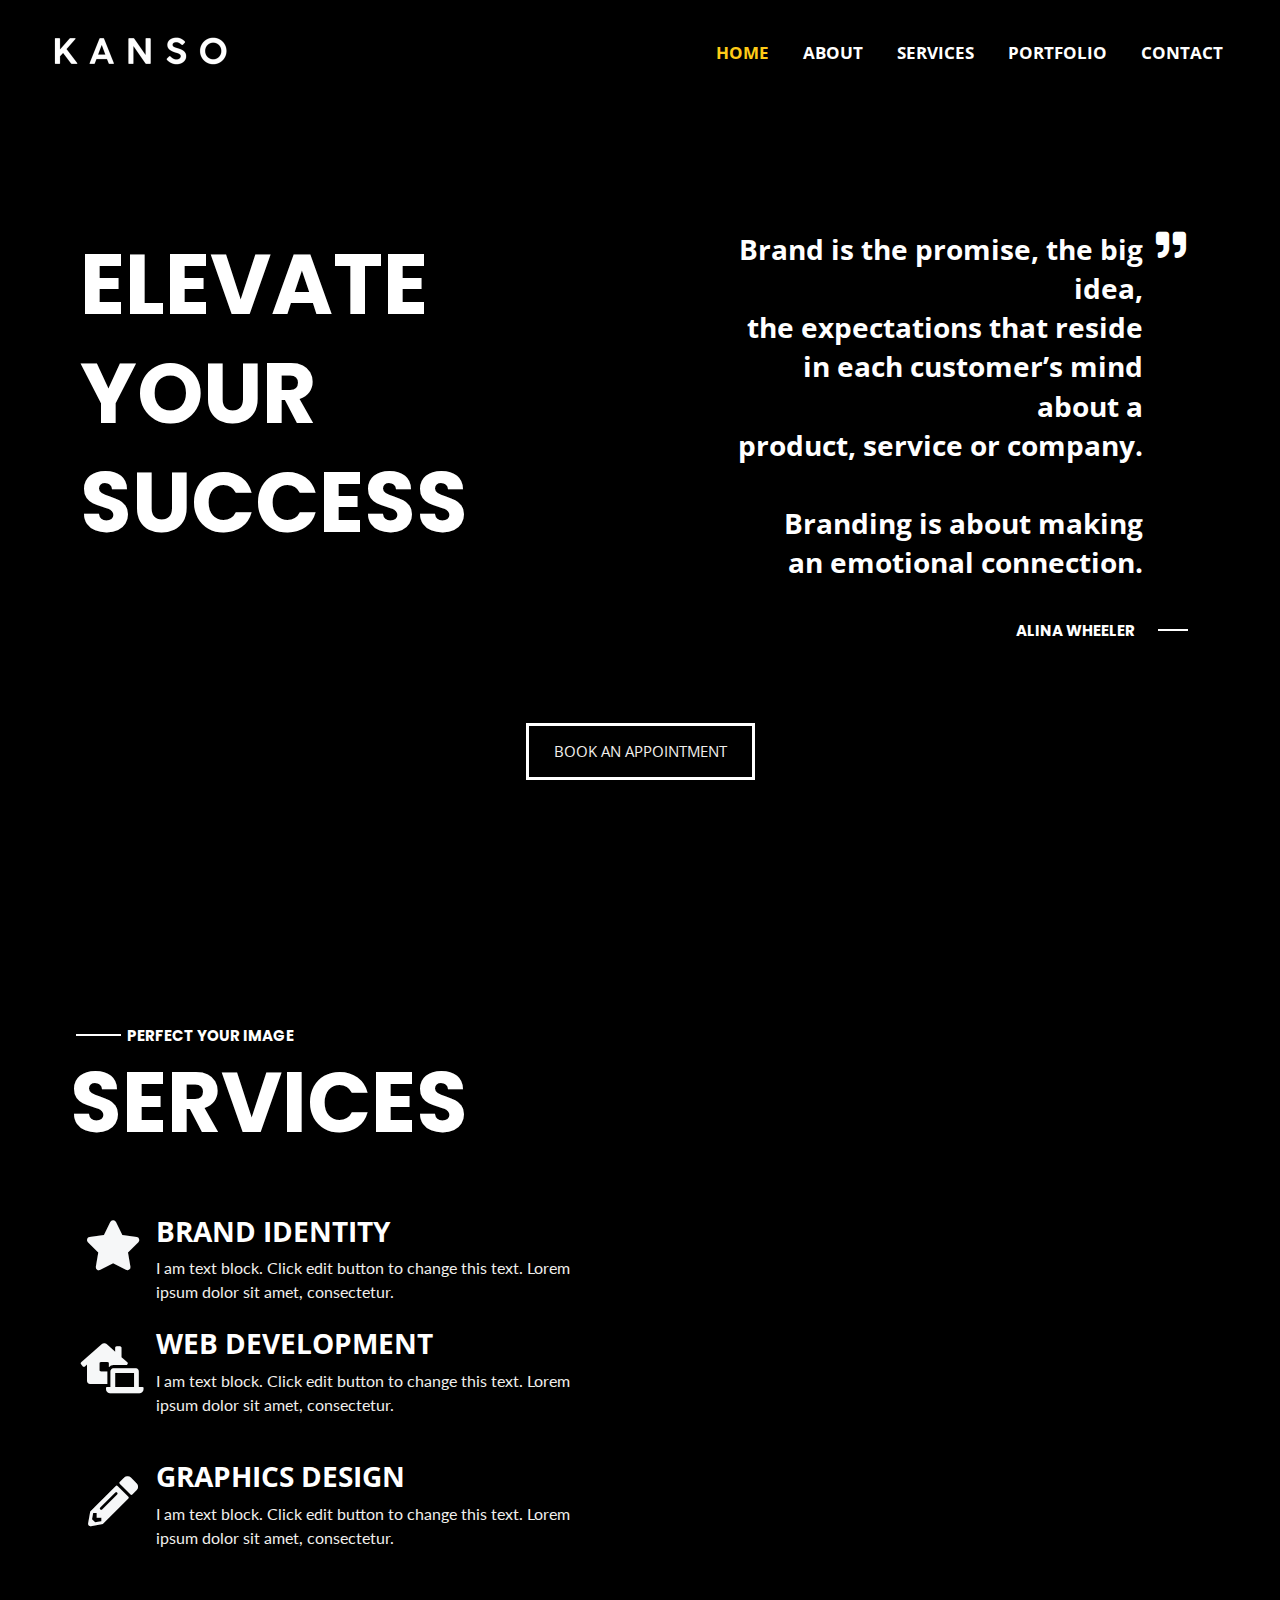
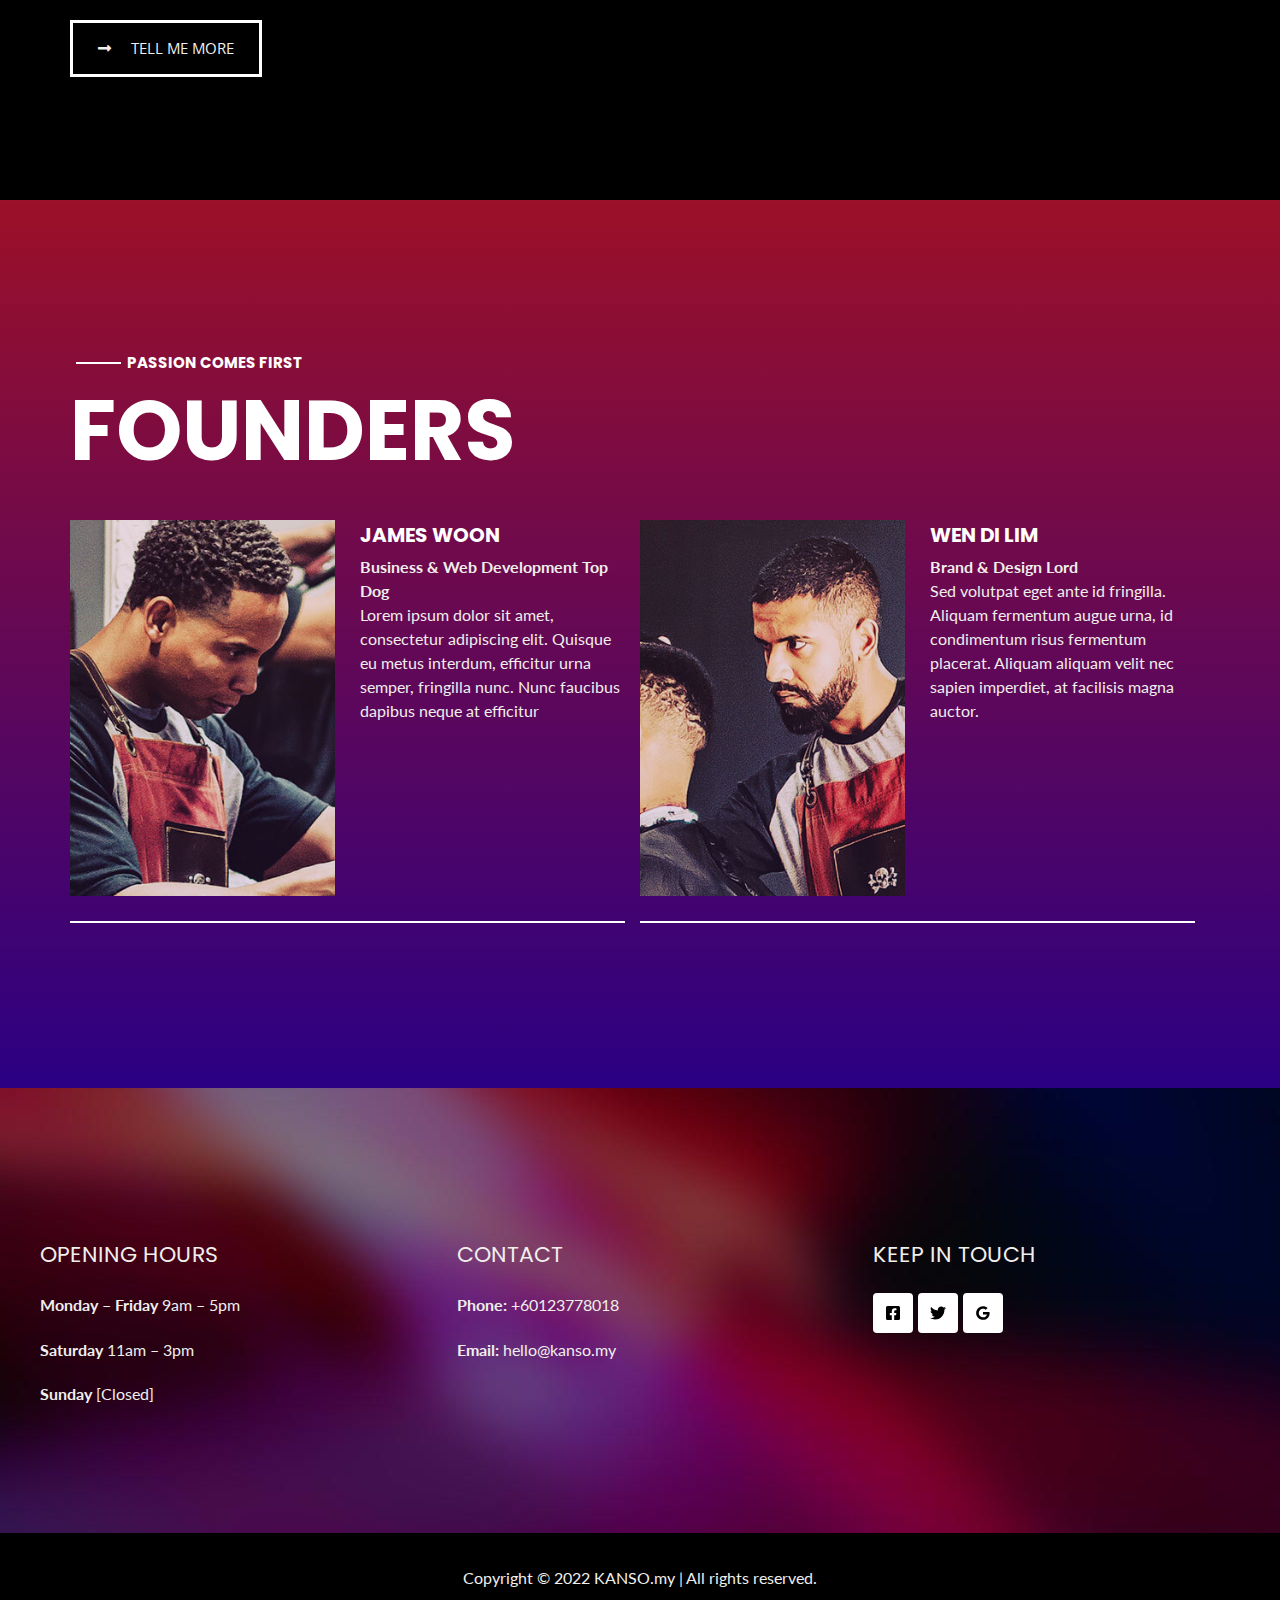
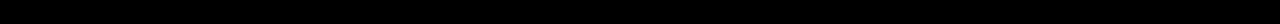
==== commit 169e6c45: "Second" ====
--- a/index.html
+++ b/index.html
@@ -5,14 +5,14 @@
 <meta name="viewport" content="width=device-width, initial-scale=1">
 <link rel="profile" href="https://gmpg.org/xfn/11">
 
-<title>Barber Shop &#8211; brand innovation, graphic design, web development</title>
+<title>KANSO.my &#8211; brand innovation, graphic design, web development</title>
 <meta name="robots" content="max-image-preview:large">
 <link rel="dns-prefetch" href="//fonts.googleapis.com">
 <link rel="dns-prefetch" href="//s.w.org">
-<link rel="alternate" type="application/rss+xml" title="Barber Shop &raquo; Feed" href="/feed/">
-<link rel="alternate" type="application/rss+xml" title="Barber Shop &raquo; Comments Feed" href="/comments/feed/">
+<link rel="alternate" type="application/rss+xml" title="KANSO.my &raquo; Feed" href="http://jameswoon.github.io/feed/">
+<link rel="alternate" type="application/rss+xml" title="KANSO.my &raquo; Comments Feed" href="http://jameswoon.github.io/comments/feed/">
 <script>
-window._wpemojiSettings = {"baseUrl":"https:\/\/s.w.org\/images\/core\/emoji\/14.0.0\/72x72\/","ext":".png","svgUrl":"https:\/\/s.w.org\/images\/core\/emoji\/14.0.0\/svg\/","svgExt":".svg","source":{"concatemoji":"\/wp-includes\/js\/wp-emoji-release.min.js?ver=6.0.2"}};
+window._wpemojiSettings = {"baseUrl":"https:\/\/s.w.org\/images\/core\/emoji\/14.0.0\/72x72\/","ext":".png","svgUrl":"https:\/\/s.w.org\/images\/core\/emoji\/14.0.0\/svg\/","svgExt":".svg","source":{"concatemoji":"http:\/\/jameswoon.github.io\/wp-includes\/js\/wp-emoji-release.min.js?ver=6.0.2"}};
 /*! This file is auto-generated */
 !function(e,a,t){var n,r,o,i=a.createElement("canvas"),p=i.getContext&&i.getContext("2d");function s(e,t){var a=String.fromCharCode,e=(p.clearRect(0,0,i.width,i.height),p.fillText(a.apply(this,e),0,0),i.toDataURL());return p.clearRect(0,0,i.width,i.height),p.fillText(a.apply(this,t),0,0),e===i.toDataURL()}function c(e){var t=a.createElement("script");t.src=e,t.defer=t.type="text/javascript",a.getElementsByTagName("head")[0].appendChild(t)}for(o=Array("flag","emoji"),t.supports={everything:!0,everythingExceptFlag:!0},r=0;r<o.length;r++)t.supports[o[r]]=function(e){if(!p||!p.fillText)return!1;switch(p.textBaseline="top",p.font="600 32px Arial",e){case"flag":return s([127987,65039,8205,9895,65039],[127987,65039,8203,9895,65039])?!1:!s([55356,56826,55356,56819],[55356,56826,8203,55356,56819])&&!s([55356,57332,56128,56423,56128,56418,56128,56421,56128,56430,56128,56423,56128,56447],[55356,57332,8203,56128,56423,8203,56128,56418,8203,56128,56421,8203,56128,56430,8203,56128,56423,8203,56128,56447]);case"emoji":return!s([129777,127995,8205,129778,127999],[129777,127995,8203,129778,127999])}return!1}(o[r]),t.supports.everything=t.supports.everything&&t.supports[o[r]],"flag"!==o[r]&&(t.supports.everythingExceptFlag=t.supports.everythingExceptFlag&&t.supports[o[r]]);t.supports.everythingExceptFlag=t.supports.everythingExceptFlag&&!t.supports.flag,t.DOMReady=!1,t.readyCallback=function(){t.DOMReady=!0},t.supports.everything||(n=function(){t.readyCallback()},a.addEventListener?(a.addEventListener("DOMContentLoaded",n,!1),e.addEventListener("load",n,!1)):(e.attachEvent("onload",n),a.attachEvent("onreadystatechange",function(){"complete"===a.readyState&&t.readyCallback()})),(e=t.source||{}).concatemoji?c(e.concatemoji):e.wpemoji&&e.twemoji&&(c(e.twemoji),c(e.wpemoji)))}(window,document,window._wpemojiSettings);
 </script>
@@ -28,36 +28,36 @@
 	background: none !important;
 	padding: 0 !important;
 }</style>
-	<link rel="stylesheet" id="astra-theme-css-css" href="/wp-content/themes/astra/assets/css/minified/frontend.min.css?ver=3.9.2" media="all">
-<style id="astra-theme-css-inline-css">.ast-no-sidebar .entry-content .alignfull {margin-left: calc( -50vw + 50%);margin-right: calc( -50vw + 50%);max-width: 100vw;width: 100vw;}.ast-no-sidebar .entry-content .alignwide {margin-left: calc(-41vw + 50%);margin-right: calc(-41vw + 50%);max-width: unset;width: unset;}.ast-no-sidebar .entry-content .alignfull .alignfull,.ast-no-sidebar .entry-content .alignfull .alignwide,.ast-no-sidebar .entry-content .alignwide .alignfull,.ast-no-sidebar .entry-content .alignwide .alignwide,.ast-no-sidebar .entry-content .wp-block-column .alignfull,.ast-no-sidebar .entry-content .wp-block-column .alignwide{width: 100%;margin-left: auto;margin-right: auto;}.wp-block-gallery,.blocks-gallery-grid {margin: 0;}.wp-block-separator {max-width: 100px;}.wp-block-separator.is-style-wide,.wp-block-separator.is-style-dots {max-width: none;}.entry-content .has-2-columns .wp-block-column:first-child {padding-right: 10px;}.entry-content .has-2-columns .wp-block-column:last-child {padding-left: 10px;}@media (max-width: 782px) {.entry-content .wp-block-columns .wp-block-column {flex-basis: 100%;}.entry-content .has-2-columns .wp-block-column:first-child {padding-right: 0;}.entry-content .has-2-columns .wp-block-column:last-child {padding-left: 0;}}body .entry-content .wp-block-latest-posts {margin-left: 0;}body .entry-content .wp-block-latest-posts li {list-style: none;}.ast-no-sidebar .ast-container .entry-content .wp-block-latest-posts {margin-left: 0;}.ast-header-break-point .entry-content .alignwide {margin-left: auto;margin-right: auto;}.entry-content .blocks-gallery-item img {margin-bottom: auto;}.wp-block-pullquote {border-top: 4px solid #555d66;border-bottom: 4px solid #555d66;color: #40464d;}:root{--ast-container-default-xlg-padding:6.67em;--ast-container-default-lg-padding:5.67em;--ast-container-default-slg-padding:4.34em;--ast-container-default-md-padding:3.34em;--ast-container-default-sm-padding:6.67em;--ast-container-default-xs-padding:2.4em;--ast-container-default-xxs-padding:1.4em;}html{font-size:100%;}a,.page-title{color:var(--ast-global-color-1);}a:hover,a:focus{color:var(--ast-global-color-1);}body,button,input,select,textarea,.ast-button,.ast-custom-button{font-family:'Lato',sans-serif;font-weight:400;font-size:16px;font-size:1rem;line-height:1.5;}blockquote{color:var(--ast-global-color-3);}p,.entry-content p{margin-bottom:1.3em;}h1,.entry-content h1,.entry-content h1 a,h2,.entry-content h2,.entry-content h2 a,h3,.entry-content h3,.entry-content h3 a,h4,.entry-content h4,.entry-content h4 a,h5,.entry-content h5,.entry-content h5 a,h6,.entry-content h6,.entry-content h6 a,.site-title,.site-title a{font-family:'Poppins',sans-serif;font-weight:700;text-transform:uppercase;}.site-title{font-size:35px;font-size:2.1875rem;display:none;}header .custom-logo-link img{max-width:200px;}.astra-logo-svg{width:200px;}.ast-archive-description .ast-archive-title{font-size:40px;font-size:2.5rem;}.site-header .site-description{font-size:15px;font-size:0.9375rem;display:none;}.entry-title{font-size:30px;font-size:1.875rem;}h1,.entry-content h1,.entry-content h1 a{font-size:86px;font-size:5.375rem;font-weight:900;font-family:'Montserrat',sans-serif;line-height:1;text-transform:uppercase;}h2,.entry-content h2,.entry-content h2 a{font-size:84px;font-size:5.25rem;font-family:'Poppins',sans-serif;text-transform:uppercase;}h3,.entry-content h3,.entry-content h3 a{font-size:28px;font-size:1.75rem;font-weight:700;font-family:'Open Sans Condensed',sans-serif;text-transform:uppercase;}h4,.entry-content h4,.entry-content h4 a{font-size:20px;font-size:1.25rem;font-family:'Poppins',sans-serif;text-transform:uppercase;}h5,.entry-content h5,.entry-content h5 a{font-size:18px;font-size:1.125rem;font-family:'Poppins',sans-serif;text-transform:uppercase;}h6,.entry-content h6,.entry-content h6 a{font-size:15px;font-size:0.9375rem;font-family:'Poppins',sans-serif;text-transform:uppercase;}.ast-single-post .entry-title,.page-title{font-size:30px;font-size:1.875rem;}::selection{background-color:var(--ast-global-color-0);color:#000000;}body,h1,.entry-title a,.entry-content h1,.entry-content h1 a,h2,.entry-content h2,.entry-content h2 a,h3,.entry-content h3,.entry-content h3 a,h4,.entry-content h4,.entry-content h4 a,h5,.entry-content h5,.entry-content h5 a,h6,.entry-content h6,.entry-content h6 a{color:var(--ast-global-color-3);}.tagcloud a:hover,.tagcloud a:focus,.tagcloud a.current-item{color:#000000;border-color:var(--ast-global-color-1);background-color:var(--ast-global-color-1);}input:focus,input[type="text"]:focus,input[type="email"]:focus,input[type="url"]:focus,input[type="password"]:focus,input[type="reset"]:focus,input[type="search"]:focus,textarea:focus{border-color:var(--ast-global-color-1);}input[type="radio"]:checked,input[type=reset],input[type="checkbox"]:checked,input[type="checkbox"]:hover:checked,input[type="checkbox"]:focus:checked,input[type=range]::-webkit-slider-thumb{border-color:var(--ast-global-color-1);background-color:var(--ast-global-color-1);box-shadow:none;}.site-footer a:hover + .post-count,.site-footer a:focus + .post-count{background:var(--ast-global-color-1);border-color:var(--ast-global-color-1);}.single .nav-links .nav-previous,.single .nav-links .nav-next{color:var(--ast-global-color-1);}.entry-meta,.entry-meta *{line-height:1.45;color:var(--ast-global-color-1);}.entry-meta a:hover,.entry-meta a:hover *,.entry-meta a:focus,.entry-meta a:focus *,.page-links > .page-link,.page-links .page-link:hover,.post-navigation a:hover{color:var(--ast-global-color-1);}#cat option,.secondary .calendar_wrap thead a,.secondary .calendar_wrap thead a:visited{color:var(--ast-global-color-1);}.secondary .calendar_wrap #today,.ast-progress-val span{background:var(--ast-global-color-1);}.secondary a:hover + .post-count,.secondary a:focus + .post-count{background:var(--ast-global-color-1);border-color:var(--ast-global-color-1);}.calendar_wrap #today > a{color:#000000;}.page-links .page-link,.single .post-navigation a{color:var(--ast-global-color-1);}.ast-header-break-point .main-header-bar .ast-button-wrap .menu-toggle{border-radius:0px;}.widget-title{font-size:22px;font-size:1.375rem;color:var(--ast-global-color-3);}.ast-logo-title-inline .site-logo-img{padding-right:1em;}.site-logo-img img{ transition:all 0.2s linear;}.ast-page-builder-template .hentry {margin: 0;}.ast-page-builder-template .site-content > .ast-container {max-width: 100%;padding: 0;}.ast-page-builder-template .site-content #primary {padding: 0;margin: 0;}.ast-page-builder-template .no-results {text-align: center;margin: 4em auto;}.ast-page-builder-template .ast-pagination {padding: 2em;}.ast-page-builder-template .entry-header.ast-no-title.ast-no-thumbnail {margin-top: 0;}.ast-page-builder-template .entry-header.ast-header-without-markup {margin-top: 0;margin-bottom: 0;}.ast-page-builder-template .entry-header.ast-no-title.ast-no-meta {margin-bottom: 0;}.ast-page-builder-template.single .post-navigation {padding-bottom: 2em;}.ast-page-builder-template.single-post .site-content > .ast-container {max-width: 100%;}.ast-page-builder-template .entry-header {margin-top: 4em;margin-left: auto;margin-right: auto;padding-left: 20px;padding-right: 20px;}.single.ast-page-builder-template .entry-header {padding-left: 20px;padding-right: 20px;}.ast-page-builder-template .ast-archive-description {margin: 4em auto 0;padding-left: 20px;padding-right: 20px;}.ast-page-builder-template.ast-no-sidebar .entry-content .alignwide {margin-left: 0;margin-right: 0;}@media (max-width:921px){#ast-desktop-header{display:none;}}@media (min-width:921px){#ast-mobile-header{display:none;}}.wp-block-buttons.aligncenter{justify-content:center;}@media (max-width:782px){.entry-content .wp-block-columns .wp-block-column{margin-left:0px;}}.wp-block-image.aligncenter{margin-left:auto;margin-right:auto;}.wp-block-table.aligncenter{margin-left:auto;margin-right:auto;}@media (max-width:921px){.ast-separate-container #primary,.ast-separate-container #secondary{padding:1.5em 0;}#primary,#secondary{padding:1.5em 0;margin:0;}.ast-left-sidebar #content > .ast-container{display:flex;flex-direction:column-reverse;width:100%;}.ast-separate-container .ast-article-post,.ast-separate-container .ast-article-single{padding:1.5em 2.14em;}.ast-author-box img.avatar{margin:20px 0 0 0;}}@media (min-width:922px){.ast-separate-container.ast-right-sidebar #primary,.ast-separate-container.ast-left-sidebar #primary{border:0;}.search-no-results.ast-separate-container #primary{margin-bottom:4em;}}.elementor-button-wrapper .elementor-button{border-style:solid;text-decoration:none;border-top-width:3px;border-right-width:3px;border-left-width:3px;border-bottom-width:3px;}body .elementor-button.elementor-size-sm,body .elementor-button.elementor-size-xs,body .elementor-button.elementor-size-md,body .elementor-button.elementor-size-lg,body .elementor-button.elementor-size-xl,body .elementor-button{border-radius:0;padding-top:18px;padding-right:25px;padding-bottom:18px;padding-left:25px;}.elementor-button-wrapper .elementor-button{border-color:var(--ast-global-color-3);background-color:rgba(255,255,255,0);}.elementor-button-wrapper .elementor-button:hover,.elementor-button-wrapper .elementor-button:focus{color:var(--ast-global-color-2);background-color:rgba(255,255,255,0);border-color:var(--ast-global-color-2);}.wp-block-button .wp-block-button__link ,.elementor-button-wrapper .elementor-button,.elementor-button-wrapper .elementor-button:visited{color:var(--ast-global-color-3);}.elementor-button-wrapper .elementor-button{font-family:'Open Sans Condensed',sans-serif;font-weight:normal;line-height:1;text-transform:uppercase;}body .elementor-button.elementor-size-sm,body .elementor-button.elementor-size-xs,body .elementor-button.elementor-size-md,body .elementor-button.elementor-size-lg,body .elementor-button.elementor-size-xl,body .elementor-button{font-size:15px;font-size:0.9375rem;}.wp-block-button .wp-block-button__link:hover,.wp-block-button .wp-block-button__link:focus{color:var(--ast-global-color-2);background-color:rgba(255,255,255,0);border-color:var(--ast-global-color-2);}.elementor-widget-heading h1.elementor-heading-title{line-height:1;}.wp-block-button .wp-block-button__link{border-style:solid;border-top-width:3px;border-right-width:3px;border-left-width:3px;border-bottom-width:3px;border-color:var(--ast-global-color-3);background-color:rgba(255,255,255,0);color:var(--ast-global-color-3);font-family:'Open Sans Condensed',sans-serif;font-weight:normal;line-height:1;text-transform:uppercase;font-size:15px;font-size:0.9375rem;border-radius:0;padding-top:18px;padding-right:25px;padding-bottom:18px;padding-left:25px;}.menu-toggle,button,.ast-button,.ast-custom-button,.button,input#submit,input[type="button"],input[type="submit"],input[type="reset"]{border-style:solid;border-top-width:3px;border-right-width:3px;border-left-width:3px;border-bottom-width:3px;color:var(--ast-global-color-3);border-color:var(--ast-global-color-3);background-color:rgba(255,255,255,0);border-radius:0;padding-top:18px;padding-right:25px;padding-bottom:18px;padding-left:25px;font-family:'Open Sans Condensed',sans-serif;font-weight:normal;font-size:15px;font-size:0.9375rem;line-height:1;text-transform:uppercase;}button:focus,.menu-toggle:hover,button:hover,.ast-button:hover,.ast-custom-button:hover .button:hover,.ast-custom-button:hover ,input[type=reset]:hover,input[type=reset]:focus,input#submit:hover,input#submit:focus,input[type="button"]:hover,input[type="button"]:focus,input[type="submit"]:hover,input[type="submit"]:focus{color:var(--ast-global-color-2);background-color:rgba(255,255,255,0);border-color:var(--ast-global-color-2);}@media (min-width:544px){.ast-container{max-width:100%;}}@media (max-width:544px){.ast-separate-container .ast-article-post,.ast-separate-container .ast-article-single,.ast-separate-container .comments-title,.ast-separate-container .ast-archive-description{padding:1.5em 1em;}.ast-separate-container #content .ast-container{padding-left:0.54em;padding-right:0.54em;}.ast-separate-container .ast-comment-list li.depth-1{padding:1.5em 1em;margin-bottom:1.5em;}.ast-separate-container .ast-comment-list .bypostauthor{padding:.5em;}.ast-search-menu-icon.ast-dropdown-active .search-field{width:170px;}}@media (max-width:921px){.ast-mobile-header-stack .main-header-bar .ast-search-menu-icon{display:inline-block;}.ast-header-break-point.ast-header-custom-item-outside .ast-mobile-header-stack .main-header-bar .ast-search-icon{margin:0;}.ast-comment-avatar-wrap img{max-width:2.5em;}.ast-separate-container .ast-comment-list li.depth-1{padding:1.5em 2.14em;}.ast-separate-container .comment-respond{padding:2em 2.14em;}.ast-comment-meta{padding:0 1.8888em 1.3333em;}}body,.ast-separate-container{background-color:var(--ast-global-color-4);;background-image:none;;}.ast-no-sidebar.ast-separate-container .entry-content .alignfull {margin-left: -6.67em;margin-right: -6.67em;width: auto;}@media (max-width: 1200px) {.ast-no-sidebar.ast-separate-container .entry-content .alignfull {margin-left: -2.4em;margin-right: -2.4em;}}@media (max-width: 768px) {.ast-no-sidebar.ast-separate-container .entry-content .alignfull {margin-left: -2.14em;margin-right: -2.14em;}}@media (max-width: 544px) {.ast-no-sidebar.ast-separate-container .entry-content .alignfull {margin-left: -1em;margin-right: -1em;}}.ast-no-sidebar.ast-separate-container .entry-content .alignwide {margin-left: -20px;margin-right: -20px;}.ast-no-sidebar.ast-separate-container .entry-content .wp-block-column .alignfull,.ast-no-sidebar.ast-separate-container .entry-content .wp-block-column .alignwide {margin-left: auto;margin-right: auto;width: 100%;}@media (max-width:921px){.site-title{display:none;}.ast-archive-description .ast-archive-title{font-size:40px;}.site-header .site-description{display:none;}.entry-title{font-size:30px;}h1,.entry-content h1,.entry-content h1 a{font-size:70px;}h2,.entry-content h2,.entry-content h2 a{font-size:68px;}h3,.entry-content h3,.entry-content h3 a{font-size:25px;}.ast-single-post .entry-title,.page-title{font-size:30px;}}@media (max-width:544px){.site-title{display:none;}.ast-archive-description .ast-archive-title{font-size:40px;}.site-header .site-description{display:none;}.entry-title{font-size:30px;}h1,.entry-content h1,.entry-content h1 a{font-size:40px;}h2,.entry-content h2,.entry-content h2 a{font-size:39px;}h3,.entry-content h3,.entry-content h3 a{font-size:20px;}.ast-single-post .entry-title,.page-title{font-size:30px;}header .custom-logo-link img,.ast-header-break-point .site-branding img,.ast-header-break-point .custom-logo-link img{max-width:150px;}.astra-logo-svg{width:150px;}.ast-header-break-point .site-logo-img .custom-mobile-logo-link img{max-width:150px;}}@media (max-width:921px){html{font-size:91.2%;}}@media (max-width:544px){html{font-size:91.2%;}}@media (min-width:922px){.ast-container{max-width:1240px;}}@font-face {font-family: "Astra";src: url(/wp-content/themes/astra/assets/fonts/astra.woff) format("woff"),url(/wp-content/themes/astra/assets/fonts/astra.ttf) format("truetype"),url(/wp-content/themes/astra/assets/fonts/astra.svg#astra) format("svg");font-weight: normal;font-style: normal;font-display: fallback;}@media (min-width:922px){.main-header-menu .sub-menu .menu-item.ast-left-align-sub-menu:hover > .sub-menu,.main-header-menu .sub-menu .menu-item.ast-left-align-sub-menu.focus > .sub-menu{margin-left:-2px;}}.ast-theme-transparent-header [data-section="section-header-mobile-trigger"] .ast-button-wrap .ast-mobile-menu-trigger-fill,.ast-theme-transparent-header [data-section="section-header-mobile-trigger"] .ast-button-wrap .ast-mobile-menu-trigger-minimal{border:none;}.astra-icon-down_arrow::after {content: "\e900";font-family: Astra;}.astra-icon-close::after {content: "\e5cd";font-family: Astra;}.astra-icon-drag_handle::after {content: "\e25d";font-family: Astra;}.astra-icon-format_align_justify::after {content: "\e235";font-family: Astra;}.astra-icon-menu::after {content: "\e5d2";font-family: Astra;}.astra-icon-reorder::after {content: "\e8fe";font-family: Astra;}.astra-icon-search::after {content: "\e8b6";font-family: Astra;}.astra-icon-zoom_in::after {content: "\e56b";font-family: Astra;}.astra-icon-check-circle::after {content: "\e901";font-family: Astra;}.astra-icon-shopping-cart::after {content: "\f07a";font-family: Astra;}.astra-icon-shopping-bag::after {content: "\f290";font-family: Astra;}.astra-icon-shopping-basket::after {content: "\f291";font-family: Astra;}.astra-icon-circle-o::after {content: "\e903";font-family: Astra;}.astra-icon-certificate::after {content: "\e902";font-family: Astra;}blockquote {padding: 1.2em;}:root .has-ast-global-color-0-color{color:var(--ast-global-color-0);}:root .has-ast-global-color-0-background-color{background-color:var(--ast-global-color-0);}:root .wp-block-button .has-ast-global-color-0-color{color:var(--ast-global-color-0);}:root .wp-block-button .has-ast-global-color-0-background-color{background-color:var(--ast-global-color-0);}:root .has-ast-global-color-1-color{color:var(--ast-global-color-1);}:root .has-ast-global-color-1-background-color{background-color:var(--ast-global-color-1);}:root .wp-block-button .has-ast-global-color-1-color{color:var(--ast-global-color-1);}:root .wp-block-button .has-ast-global-color-1-background-color{background-color:var(--ast-global-color-1);}:root .has-ast-global-color-2-color{color:var(--ast-global-color-2);}:root .has-ast-global-color-2-background-color{background-color:var(--ast-global-color-2);}:root .wp-block-button .has-ast-global-color-2-color{color:var(--ast-global-color-2);}:root .wp-block-button .has-ast-global-color-2-background-color{background-color:var(--ast-global-color-2);}:root .has-ast-global-color-3-color{color:var(--ast-global-color-3);}:root .has-ast-global-color-3-background-color{background-color:var(--ast-global-color-3);}:root .wp-block-button .has-ast-global-color-3-color{color:var(--ast-global-color-3);}:root .wp-block-button .has-ast-global-color-3-background-color{background-color:var(--ast-global-color-3);}:root .has-ast-global-color-4-color{color:var(--ast-global-color-4);}:root .has-ast-global-color-4-background-color{background-color:var(--ast-global-color-4);}:root .wp-block-button .has-ast-global-color-4-color{color:var(--ast-global-color-4);}:root .wp-block-button .has-ast-global-color-4-background-color{background-color:var(--ast-global-color-4);}:root .has-ast-global-color-5-color{color:var(--ast-global-color-5);}:root .has-ast-global-color-5-background-color{background-color:var(--ast-global-color-5);}:root .wp-block-button .has-ast-global-color-5-color{color:var(--ast-global-color-5);}:root .wp-block-button .has-ast-global-color-5-background-color{background-color:var(--ast-global-color-5);}:root .has-ast-global-color-6-color{color:var(--ast-global-color-6);}:root .has-ast-global-color-6-background-color{background-color:var(--ast-global-color-6);}:root .wp-block-button .has-ast-global-color-6-color{color:var(--ast-global-color-6);}:root .wp-block-button .has-ast-global-color-6-background-color{background-color:var(--ast-global-color-6);}:root .has-ast-global-color-7-color{color:var(--ast-global-color-7);}:root .has-ast-global-color-7-background-color{background-color:var(--ast-global-color-7);}:root .wp-block-button .has-ast-global-color-7-color{color:var(--ast-global-color-7);}:root .wp-block-button .has-ast-global-color-7-background-color{background-color:var(--ast-global-color-7);}:root .has-ast-global-color-8-color{color:var(--ast-global-color-8);}:root .has-ast-global-color-8-background-color{background-color:var(--ast-global-color-8);}:root .wp-block-button .has-ast-global-color-8-color{color:var(--ast-global-color-8);}:root .wp-block-button .has-ast-global-color-8-background-color{background-color:var(--ast-global-color-8);}:root{--ast-global-color-0:#ffcb17;--ast-global-color-1:#ff9a60;--ast-global-color-2:#FFFFFF;--ast-global-color-3:#F0EFEC;--ast-global-color-4:#1E1810;--ast-global-color-5:#4D4A46;--ast-global-color-6:#000000;--ast-global-color-7:#4B4F58;--ast-global-color-8:#F6F7F8;}:root {--ast-border-color : #dddddd;}@media (min-width:921px){.ast-theme-transparent-header #masthead{position:absolute;left:0;right:0;}.ast-theme-transparent-header .main-header-bar,.ast-theme-transparent-header.ast-header-break-point .main-header-bar{background:none;}body.elementor-editor-active.ast-theme-transparent-header #masthead,.fl-builder-edit .ast-theme-transparent-header #masthead,body.vc_editor.ast-theme-transparent-header #masthead,body.brz-ed.ast-theme-transparent-header #masthead{z-index:0;}.ast-header-break-point.ast-replace-site-logo-transparent.ast-theme-transparent-header .custom-mobile-logo-link{display:none;}.ast-header-break-point.ast-replace-site-logo-transparent.ast-theme-transparent-header .transparent-custom-logo{display:inline-block;}.ast-theme-transparent-header .ast-above-header,.ast-theme-transparent-header .ast-above-header.ast-above-header-bar{background-image:none;background-color:transparent;}.ast-theme-transparent-header .ast-below-header{background-image:none;background-color:transparent;}}.ast-theme-transparent-header .site-title a,.ast-theme-transparent-header .site-title a:focus,.ast-theme-transparent-header .site-title a:hover,.ast-theme-transparent-header .site-title a:visited{color:var(--ast-global-color-2);}.ast-theme-transparent-header .site-header .site-title a:hover{color:var(--ast-global-color-2);}.ast-theme-transparent-header .site-header .site-description{color:var(--ast-global-color-2);}.ast-theme-transparent-header .ast-builder-menu .main-header-menu,.ast-theme-transparent-header .ast-builder-menu .main-header-menu .sub-menu,.ast-theme-transparent-header .ast-builder-menu .main-header-menu,.ast-theme-transparent-header.ast-header-break-point .ast-builder-menu .main-header-bar-wrap .main-header-menu,.ast-flyout-menu-enable.ast-header-break-point.ast-theme-transparent-header .main-header-bar-navigation .site-navigation,.ast-fullscreen-menu-enable.ast-header-break-point.ast-theme-transparent-header .main-header-bar-navigation .site-navigation,.ast-flyout-above-menu-enable.ast-header-break-point.ast-theme-transparent-header .ast-above-header-navigation-wrap .ast-above-header-navigation,.ast-flyout-below-menu-enable.ast-header-break-point.ast-theme-transparent-header .ast-below-header-navigation-wrap .ast-below-header-actual-nav,.ast-fullscreen-above-menu-enable.ast-header-break-point.ast-theme-transparent-header .ast-above-header-navigation-wrap,.ast-fullscreen-below-menu-enable.ast-header-break-point.ast-theme-transparent-header .ast-below-header-navigation-wrap,.ast-theme-transparent-header .main-header-menu .menu-link{background-color:rgba(255,255,255,0);}.ast-theme-transparent-header .ast-builder-menu .main-header-menu,.ast-theme-transparent-header .ast-builder-menu .main-header-menu .menu-link,.ast-theme-transparent-header [CLASS*="ast-builder-menu-"] .main-header-menu .menu-item > .menu-link,.ast-theme-transparent-header .ast-masthead-custom-menu-items,.ast-theme-transparent-header .ast-masthead-custom-menu-items a,.ast-theme-transparent-header .ast-builder-menu .main-header-menu .menu-item > .ast-menu-toggle,.ast-theme-transparent-header .ast-builder-menu .main-header-menu .menu-item > .ast-menu-toggle,.ast-theme-transparent-header .ast-above-header-navigation a,.ast-header-break-point.ast-theme-transparent-header .ast-above-header-navigation a,.ast-header-break-point.ast-theme-transparent-header .ast-above-header-navigation > ul.ast-above-header-menu > .menu-item-has-children:not(.current-menu-item) > .ast-menu-toggle,.ast-theme-transparent-header .ast-below-header-menu,.ast-theme-transparent-header .ast-below-header-menu a,.ast-header-break-point.ast-theme-transparent-header .ast-below-header-menu a,.ast-header-break-point.ast-theme-transparent-header .ast-below-header-menu,.ast-theme-transparent-header .main-header-menu .menu-link{color:var(--ast-global-color-2);}.ast-theme-transparent-header .ast-builder-menu .main-header-menu .menu-item:hover > .menu-link,.ast-theme-transparent-header .ast-builder-menu .main-header-menu .menu-item:hover > .ast-menu-toggle,.ast-theme-transparent-header .ast-builder-menu .main-header-menu .ast-masthead-custom-menu-items a:hover,.ast-theme-transparent-header .ast-builder-menu .main-header-menu .focus > .menu-link,.ast-theme-transparent-header .ast-builder-menu .main-header-menu .focus > .ast-menu-toggle,.ast-theme-transparent-header .ast-builder-menu .main-header-menu .current-menu-item > .menu-link,.ast-theme-transparent-header .ast-builder-menu .main-header-menu .current-menu-ancestor > .menu-link,.ast-theme-transparent-header .ast-builder-menu .main-header-menu .current-menu-item > .ast-menu-toggle,.ast-theme-transparent-header .ast-builder-menu .main-header-menu .current-menu-ancestor > .ast-menu-toggle,.ast-theme-transparent-header [CLASS*="ast-builder-menu-"] .main-header-menu .current-menu-item > .menu-link,.ast-theme-transparent-header [CLASS*="ast-builder-menu-"] .main-header-menu .current-menu-ancestor > .menu-link,.ast-theme-transparent-header [CLASS*="ast-builder-menu-"] .main-header-menu .current-menu-item > .ast-menu-toggle,.ast-theme-transparent-header [CLASS*="ast-builder-menu-"] .main-header-menu .current-menu-ancestor > .ast-menu-toggle,.ast-theme-transparent-header .main-header-menu .menu-item:hover > .menu-link,.ast-theme-transparent-header .main-header-menu .current-menu-item > .menu-link,.ast-theme-transparent-header .main-header-menu .current-menu-ancestor > .menu-link{color:var(--ast-global-color-0);}@media (max-width:921px){.ast-theme-transparent-header #masthead{position:absolute;left:0;right:0;}.ast-theme-transparent-header .main-header-bar,.ast-theme-transparent-header.ast-header-break-point .main-header-bar{background:none;}body.elementor-editor-active.ast-theme-transparent-header #masthead,.fl-builder-edit .ast-theme-transparent-header #masthead,body.vc_editor.ast-theme-transparent-header #masthead,body.brz-ed.ast-theme-transparent-header #masthead{z-index:0;}.ast-header-break-point.ast-replace-site-logo-transparent.ast-theme-transparent-header .custom-mobile-logo-link{display:none;}.ast-header-break-point.ast-replace-site-logo-transparent.ast-theme-transparent-header .transparent-custom-logo{display:inline-block;}.ast-theme-transparent-header .ast-above-header,.ast-theme-transparent-header .ast-above-header.ast-above-header-bar{background-image:none;background-color:transparent;}.ast-theme-transparent-header .ast-below-header{background-image:none;background-color:transparent;}}@media (max-width:921px){.ast-theme-transparent-header.ast-header-break-point .ast-builder-menu .main-header-menu,.ast-theme-transparent-header.ast-header-break-point .ast-builder-menu.main-header-menu .sub-menu,.ast-theme-transparent-header.ast-header-break-point .ast-builder-menu.main-header-menu,.ast-theme-transparent-header.ast-header-break-point .ast-builder-menu .main-header-bar-wrap .main-header-menu,.ast-flyout-menu-enable.ast-header-break-point.ast-theme-transparent-header .main-header-bar-navigation .site-navigation,.ast-fullscreen-menu-enable.ast-header-break-point.ast-theme-transparent-header .main-header-bar-navigation .site-navigation,.ast-flyout-above-menu-enable.ast-header-break-point.ast-theme-transparent-header .ast-above-header-navigation-wrap .ast-above-header-navigation,.ast-flyout-below-menu-enable.ast-header-break-point.ast-theme-transparent-header .ast-below-header-navigation-wrap .ast-below-header-actual-nav,.ast-fullscreen-above-menu-enable.ast-header-break-point.ast-theme-transparent-header .ast-above-header-navigation-wrap,.ast-fullscreen-below-menu-enable.ast-header-break-point.ast-theme-transparent-header .ast-below-header-navigation-wrap,.ast-theme-transparent-header .main-header-menu .menu-link{background-color:var(--ast-global-color-5);}.ast-theme-transparent-header .ast-builder-menu .main-header-menu,.ast-theme-transparent-header .ast-builder-menu .main-header-menu .menu-link,.ast-theme-transparent-header [CLASS*="ast-builder-menu-"] .main-header-menu .menu-item > .menu-link,.ast-theme-transparent-header .ast-masthead-custom-menu-items,.ast-theme-transparent-header .ast-masthead-custom-menu-items a,.ast-theme-transparent-header .ast-builder-menu .main-header-menu .menu-item > .ast-menu-toggle,.ast-theme-transparent-header .ast-builder-menu .main-header-menu .menu-item > .ast-menu-toggle,.ast-theme-transparent-header .main-header-menu .menu-link{color:var(--ast-global-color-2);}.ast-theme-transparent-header .ast-builder-menu .main-header-menu .menu-item:hover > .menu-link,.ast-theme-transparent-header .ast-builder-menu .main-header-menu .menu-item:hover > .ast-menu-toggle,.ast-theme-transparent-header .ast-builder-menu .main-header-menu .ast-masthead-custom-menu-items a:hover,.ast-theme-transparent-header .ast-builder-menu .main-header-menu .focus > .menu-link,.ast-theme-transparent-header .ast-builder-menu .main-header-menu .focus > .ast-menu-toggle,.ast-theme-transparent-header .ast-builder-menu .main-header-menu .current-menu-item > .menu-link,.ast-theme-transparent-header .ast-builder-menu .main-header-menu .current-menu-ancestor > .menu-link,.ast-theme-transparent-header .ast-builder-menu .main-header-menu .current-menu-item > .ast-menu-toggle,.ast-theme-transparent-header .ast-builder-menu .main-header-menu .current-menu-ancestor > .ast-menu-toggle,.ast-theme-transparent-header [CLASS*="ast-builder-menu-"] .main-header-menu .current-menu-item > .menu-link,.ast-theme-transparent-header [CLASS*="ast-builder-menu-"] .main-header-menu .current-menu-ancestor > .menu-link,.ast-theme-transparent-header [CLASS*="ast-builder-menu-"] .main-header-menu .current-menu-item > .ast-menu-toggle,.ast-theme-transparent-header [CLASS*="ast-builder-menu-"] .main-header-menu .current-menu-ancestor > .ast-menu-toggle,.ast-theme-transparent-header .main-header-menu .menu-item:hover > .menu-link,.ast-theme-transparent-header .main-header-menu .current-menu-item > .menu-link,.ast-theme-transparent-header .main-header-menu .current-menu-ancestor > .menu-link{color:var(--ast-global-color-0);}}.ast-theme-transparent-header #ast-desktop-header > [CLASS*="-header-wrap"]:nth-last-child(2) > [CLASS*="-header-bar"],.ast-theme-transparent-header.ast-header-break-point #ast-mobile-header > [CLASS*="-header-wrap"]:nth-last-child(2) > [CLASS*="-header-bar"]{border-bottom-width:0;border-bottom-style:solid;}.ast-breadcrumbs .trail-browse,.ast-breadcrumbs .trail-items,.ast-breadcrumbs .trail-items li{display:inline-block;margin:0;padding:0;border:none;background:inherit;text-indent:0;}.ast-breadcrumbs .trail-browse{font-size:inherit;font-style:inherit;font-weight:inherit;color:inherit;}.ast-breadcrumbs .trail-items{list-style:none;}.trail-items li::after{padding:0 0.3em;content:"\00bb";}.trail-items li:last-of-type::after{display:none;}h1,.entry-content h1,h2,.entry-content h2,h3,.entry-content h3,h4,.entry-content h4,h5,.entry-content h5,h6,.entry-content h6{color:var(--ast-global-color-2);}@media (max-width:921px){.ast-builder-grid-row-container.ast-builder-grid-row-tablet-3-firstrow .ast-builder-grid-row > *:first-child,.ast-builder-grid-row-container.ast-builder-grid-row-tablet-3-lastrow .ast-builder-grid-row > *:last-child{grid-column:1 / -1;}}@media (max-width:544px){.ast-builder-grid-row-container.ast-builder-grid-row-mobile-3-firstrow .ast-builder-grid-row > *:first-child,.ast-builder-grid-row-container.ast-builder-grid-row-mobile-3-lastrow .ast-builder-grid-row > *:last-child{grid-column:1 / -1;}}.ast-builder-layout-element[data-section="title_tagline"]{display:flex;}@media (max-width:921px){.ast-header-break-point .ast-builder-layout-element[data-section="title_tagline"]{display:flex;}}@media (max-width:544px){.ast-header-break-point .ast-builder-layout-element[data-section="title_tagline"]{display:flex;}}.ast-builder-menu-1{font-family:'Open Sans Condensed',sans-serif;font-weight:700;text-transform:uppercase;}.ast-builder-menu-1 .menu-item > .menu-link{font-size:17px;font-size:1.0625rem;color:var(--ast-global-color-2);}.ast-builder-menu-1 .menu-item > .ast-menu-toggle{color:var(--ast-global-color-2);}.ast-builder-menu-1 .menu-item:hover > .menu-link,.ast-builder-menu-1 .inline-on-mobile .menu-item:hover > .ast-menu-toggle{color:var(--ast-global-color-0);}.ast-builder-menu-1 .menu-item:hover > .ast-menu-toggle{color:var(--ast-global-color-0);}.ast-builder-menu-1 .menu-item.current-menu-item > .menu-link,.ast-builder-menu-1 .inline-on-mobile .menu-item.current-menu-item > .ast-menu-toggle,.ast-builder-menu-1 .current-menu-ancestor > .menu-link{color:var(--ast-global-color-0);}.ast-builder-menu-1 .menu-item.current-menu-item > .ast-menu-toggle{color:var(--ast-global-color-0);}.ast-builder-menu-1 .sub-menu,.ast-builder-menu-1 .inline-on-mobile .sub-menu{border-top-width:1px;border-bottom-width:1px;border-right-width:1px;border-left-width:1px;border-color:#eaeaea;border-style:solid;border-radius:0;}.ast-builder-menu-1 .main-header-menu > .menu-item > .sub-menu,.ast-builder-menu-1 .main-header-menu > .menu-item > .astra-full-megamenu-wrapper{margin-top:0;}.ast-desktop .ast-builder-menu-1 .main-header-menu > .menu-item > .sub-menu:before,.ast-desktop .ast-builder-menu-1 .main-header-menu > .menu-item > .astra-full-megamenu-wrapper:before{height:calc( 0px + 5px );}.ast-desktop .ast-builder-menu-1 .menu-item .sub-menu .menu-link{border-style:none;}@media (max-width:921px){.ast-header-break-point .ast-builder-menu-1{font-size:20px;font-size:1.25rem;}.ast-header-break-point .ast-builder-menu-1 .main-header-menu .menu-item > .menu-link{padding-top:4px;padding-bottom:4px;padding-left:20px;padding-right:20px;}.ast-header-break-point .ast-builder-menu-1 .menu-item.menu-item-has-children > .ast-menu-toggle{top:4px;right:calc( 20px - 0.907em );}.ast-builder-menu-1 .menu-item-has-children > .menu-link:after{content:unset;}}@media (max-width:544px){.ast-header-break-point .ast-builder-menu-1{font-size:22px;font-size:1.375rem;}.ast-header-break-point .ast-builder-menu-1 .main-header-menu .menu-item > .menu-link{padding-top:3px;padding-bottom:3px;}.ast-header-break-point .ast-builder-menu-1 .menu-item.menu-item-has-children > .ast-menu-toggle{top:3px;}}.ast-builder-menu-1{display:flex;}@media (max-width:921px){.ast-header-break-point .ast-builder-menu-1{display:flex;}}@media (max-width:544px){.ast-header-break-point .ast-builder-menu-1{display:flex;}}.site-below-footer-wrap{padding-top:20px;padding-bottom:20px;}.site-below-footer-wrap[data-section="section-below-footer-builder"]{background-color:var(--ast-global-color-6);;background-image:none;;min-height:80px;}.site-below-footer-wrap[data-section="section-below-footer-builder"] .ast-builder-grid-row{max-width:1200px;margin-left:auto;margin-right:auto;}.site-below-footer-wrap[data-section="section-below-footer-builder"] .ast-builder-grid-row,.site-below-footer-wrap[data-section="section-below-footer-builder"] .site-footer-section{align-items:flex-start;}.site-below-footer-wrap[data-section="section-below-footer-builder"].ast-footer-row-inline .site-footer-section{display:flex;margin-bottom:0;}.ast-builder-grid-row-full .ast-builder-grid-row{grid-template-columns:1fr;}@media (max-width:921px){.site-below-footer-wrap[data-section="section-below-footer-builder"].ast-footer-row-tablet-inline .site-footer-section{display:flex;margin-bottom:0;}.site-below-footer-wrap[data-section="section-below-footer-builder"].ast-footer-row-tablet-stack .site-footer-section{display:block;margin-bottom:10px;}.ast-builder-grid-row-container.ast-builder-grid-row-tablet-full .ast-builder-grid-row{grid-template-columns:1fr;}}@media (max-width:544px){.site-below-footer-wrap[data-section="section-below-footer-builder"].ast-footer-row-mobile-inline .site-footer-section{display:flex;margin-bottom:0;}.site-below-footer-wrap[data-section="section-below-footer-builder"].ast-footer-row-mobile-stack .site-footer-section{display:block;margin-bottom:10px;}.ast-builder-grid-row-container.ast-builder-grid-row-mobile-full .ast-builder-grid-row{grid-template-columns:1fr;}}.site-below-footer-wrap[data-section="section-below-footer-builder"]{padding-top:2.1em;padding-bottom:2.1em;}@media (max-width:921px){.site-below-footer-wrap[data-section="section-below-footer-builder"]{padding-top:2em;padding-bottom:2em;}}.site-below-footer-wrap[data-section="section-below-footer-builder"]{display:grid;}@media (max-width:921px){.ast-header-break-point .site-below-footer-wrap[data-section="section-below-footer-builder"]{display:grid;}}@media (max-width:544px){.ast-header-break-point .site-below-footer-wrap[data-section="section-below-footer-builder"]{display:grid;}}.ast-footer-copyright{text-align:center;}.ast-footer-copyright {color:var(--ast-global-color-3);}@media (max-width:921px){.ast-footer-copyright{text-align:center;}}@media (max-width:544px){.ast-footer-copyright{text-align:center;}}.ast-footer-copyright.ast-builder-layout-element{display:flex;}@media (max-width:921px){.ast-header-break-point .ast-footer-copyright.ast-builder-layout-element{display:flex;}}@media (max-width:544px){.ast-header-break-point .ast-footer-copyright.ast-builder-layout-element{display:flex;}}.ast-builder-social-element:hover {color: #0274be;}.ast-social-stack-desktop .ast-builder-social-element,.ast-social-stack-tablet .ast-builder-social-element,.ast-social-stack-mobile .ast-builder-social-element {margin-top: 6px;margin-bottom: 6px;}.ast-social-color-type-official .ast-builder-social-element,.ast-social-color-type-official .social-item-label {color: var(--color);background-color: var(--background-color);}.header-social-inner-wrap.ast-social-color-type-official .ast-builder-social-element svg,.footer-social-inner-wrap.ast-social-color-type-official .ast-builder-social-element svg {fill: currentColor;}.social-show-label-true .ast-builder-social-element {width: auto;padding: 0 0.4em;}[data-section^="section-fb-social-icons-"] .footer-social-inner-wrap {text-align: center;}.ast-footer-social-wrap {width: 100%;}.ast-footer-social-wrap .ast-builder-social-element:first-child {margin-left: 0;}.ast-footer-social-wrap .ast-builder-social-element:last-child {margin-right: 0;}.ast-header-social-wrap .ast-builder-social-element:first-child {margin-left: 0;}.ast-header-social-wrap .ast-builder-social-element:last-child {margin-right: 0;}.ast-builder-social-element {line-height: 1;color: #3a3a3a;background: transparent;vertical-align: middle;transition: all 0.01s;margin-left: 6px;margin-right: 6px;justify-content: center;align-items: center;}.ast-builder-social-element {line-height: 1;color: #3a3a3a;background: transparent;vertical-align: middle;transition: all 0.01s;margin-left: 6px;margin-right: 6px;justify-content: center;align-items: center;}.ast-builder-social-element .social-item-label {padding-left: 6px;}.ast-footer-social-1-wrap .ast-builder-social-element{margin-left:2.5px;margin-right:2.5px;padding:12px;border-radius:4px;background:#ffffff;}.ast-footer-social-1-wrap .ast-builder-social-element svg{width:16px;height:16px;}.ast-footer-social-1-wrap .ast-social-icon-image-wrap{margin:12px;}.ast-footer-social-1-wrap{margin-bottom:100px;}.ast-footer-social-1-wrap .ast-social-color-type-custom svg{fill:#000000;}.ast-footer-social-1-wrap .ast-social-color-type-custom .ast-builder-social-element:hover{background:rgba(255,255,255,0.9);}.ast-footer-social-1-wrap .ast-social-color-type-custom .social-item-label{color:#000000;}[data-section="section-fb-social-icons-1"] .footer-social-inner-wrap{text-align:left;}@media (max-width:921px){[data-section="section-fb-social-icons-1"] .footer-social-inner-wrap{text-align:left;}}@media (max-width:544px){[data-section="section-fb-social-icons-1"] .footer-social-inner-wrap{text-align:center;}}.ast-builder-layout-element[data-section="section-fb-social-icons-1"]{display:flex;}@media (max-width:921px){.ast-header-break-point .ast-builder-layout-element[data-section="section-fb-social-icons-1"]{display:flex;}}@media (max-width:544px){.ast-header-break-point .ast-builder-layout-element[data-section="section-fb-social-icons-1"]{display:flex;}}.site-footer{background-color:var(--ast-global-color-5);;background-image:none;;}.site-primary-footer-wrap{padding-top:45px;padding-bottom:45px;}.site-primary-footer-wrap[data-section="section-primary-footer-builder"]{background-image:url(/wp-content/uploads/2022/10/bruno-thethe-Evp4iNF3DHQ-unsplash_blurred.jpg);;background-repeat:repeat;background-position:center center;background-size:auto;background-attachment:scroll;}.site-primary-footer-wrap[data-section="section-primary-footer-builder"] .ast-builder-grid-row{max-width:1200px;margin-left:auto;margin-right:auto;}.site-primary-footer-wrap[data-section="section-primary-footer-builder"] .ast-builder-grid-row,.site-primary-footer-wrap[data-section="section-primary-footer-builder"] .site-footer-section{align-items:flex-start;}.site-primary-footer-wrap[data-section="section-primary-footer-builder"].ast-footer-row-inline .site-footer-section{display:flex;margin-bottom:0;}.ast-builder-grid-row-3-equal .ast-builder-grid-row{grid-template-columns:repeat( 3,1fr );}@media (max-width:921px){.site-primary-footer-wrap[data-section="section-primary-footer-builder"].ast-footer-row-tablet-inline .site-footer-section{display:flex;margin-bottom:0;}.site-primary-footer-wrap[data-section="section-primary-footer-builder"].ast-footer-row-tablet-stack .site-footer-section{display:block;margin-bottom:10px;}.ast-builder-grid-row-container.ast-builder-grid-row-tablet-3-equal .ast-builder-grid-row{grid-template-columns:repeat( 3,1fr );}}@media (max-width:544px){.site-primary-footer-wrap[data-section="section-primary-footer-builder"].ast-footer-row-mobile-inline .site-footer-section{display:flex;margin-bottom:0;}.site-primary-footer-wrap[data-section="section-primary-footer-builder"].ast-footer-row-mobile-stack .site-footer-section{display:block;margin-bottom:10px;}.ast-builder-grid-row-container.ast-builder-grid-row-mobile-full .ast-builder-grid-row{grid-template-columns:1fr;}}.site-primary-footer-wrap[data-section="section-primary-footer-builder"]{padding-top:150px;padding-bottom:100px;padding-left:30px;padding-right:30px;}@media (max-width:921px){.site-primary-footer-wrap[data-section="section-primary-footer-builder"]{padding-top:100px;padding-bottom:25px;padding-left:25px;padding-right:25px;}}@media (max-width:544px){.site-primary-footer-wrap[data-section="section-primary-footer-builder"]{padding-top:60px;padding-bottom:0px;padding-left:20px;padding-right:20px;}}.site-primary-footer-wrap[data-section="section-primary-footer-builder"]{display:grid;}@media (max-width:921px){.ast-header-break-point .site-primary-footer-wrap[data-section="section-primary-footer-builder"]{display:grid;}}@media (max-width:544px){.ast-header-break-point .site-primary-footer-wrap[data-section="section-primary-footer-builder"]{display:grid;}}.footer-widget-area[data-section="sidebar-widgets-footer-widget-1"] .footer-widget-area-inner{text-align:left;}@media (max-width:921px){.footer-widget-area[data-section="sidebar-widgets-footer-widget-1"] .footer-widget-area-inner{text-align:left;}}@media (max-width:544px){.footer-widget-area[data-section="sidebar-widgets-footer-widget-1"] .footer-widget-area-inner{text-align:center;}}.footer-widget-area[data-section="sidebar-widgets-footer-widget-1"]{display:block;}@media (max-width:921px){.ast-header-break-point .footer-widget-area[data-section="sidebar-widgets-footer-widget-1"]{display:block;}}@media (max-width:544px){.ast-header-break-point .footer-widget-area[data-section="sidebar-widgets-footer-widget-1"]{display:block;}}.footer-widget-area[data-section="sidebar-widgets-footer-widget-2"]{display:block;}@media (max-width:921px){.ast-header-break-point .footer-widget-area[data-section="sidebar-widgets-footer-widget-2"]{display:block;}}@media (max-width:544px){.ast-header-break-point .footer-widget-area[data-section="sidebar-widgets-footer-widget-2"]{display:block;}}.footer-widget-area[data-section="sidebar-widgets-footer-widget-3"]{display:block;}@media (max-width:921px){.ast-header-break-point .footer-widget-area[data-section="sidebar-widgets-footer-widget-3"]{display:block;}}@media (max-width:544px){.ast-header-break-point .footer-widget-area[data-section="sidebar-widgets-footer-widget-3"]{display:block;}}.footer-widget-area[data-section="sidebar-widgets-footer-widget-2"] .footer-widget-area-inner{text-align:left;}@media (max-width:921px){.footer-widget-area[data-section="sidebar-widgets-footer-widget-2"] .footer-widget-area-inner{text-align:left;}}@media (max-width:544px){.footer-widget-area[data-section="sidebar-widgets-footer-widget-2"] .footer-widget-area-inner{text-align:center;}}.footer-widget-area[data-section="sidebar-widgets-footer-widget-1"]{display:block;}@media (max-width:921px){.ast-header-break-point .footer-widget-area[data-section="sidebar-widgets-footer-widget-1"]{display:block;}}@media (max-width:544px){.ast-header-break-point .footer-widget-area[data-section="sidebar-widgets-footer-widget-1"]{display:block;}}.footer-widget-area[data-section="sidebar-widgets-footer-widget-2"]{display:block;}@media (max-width:921px){.ast-header-break-point .footer-widget-area[data-section="sidebar-widgets-footer-widget-2"]{display:block;}}@media (max-width:544px){.ast-header-break-point .footer-widget-area[data-section="sidebar-widgets-footer-widget-2"]{display:block;}}.footer-widget-area[data-section="sidebar-widgets-footer-widget-3"]{display:block;}@media (max-width:921px){.ast-header-break-point .footer-widget-area[data-section="sidebar-widgets-footer-widget-3"]{display:block;}}@media (max-width:544px){.ast-header-break-point .footer-widget-area[data-section="sidebar-widgets-footer-widget-3"]{display:block;}}.footer-widget-area[data-section="sidebar-widgets-footer-widget-3"] .footer-widget-area-inner{text-align:left;}@media (max-width:921px){.footer-widget-area[data-section="sidebar-widgets-footer-widget-3"] .footer-widget-area-inner{text-align:left;}}@media (max-width:544px){.footer-widget-area[data-section="sidebar-widgets-footer-widget-3"] .footer-widget-area-inner{text-align:center;}}.footer-widget-area[data-section="sidebar-widgets-footer-widget-1"]{display:block;}@media (max-width:921px){.ast-header-break-point .footer-widget-area[data-section="sidebar-widgets-footer-widget-1"]{display:block;}}@media (max-width:544px){.ast-header-break-point .footer-widget-area[data-section="sidebar-widgets-footer-widget-1"]{display:block;}}.footer-widget-area[data-section="sidebar-widgets-footer-widget-2"]{display:block;}@media (max-width:921px){.ast-header-break-point .footer-widget-area[data-section="sidebar-widgets-footer-widget-2"]{display:block;}}@media (max-width:544px){.ast-header-break-point .footer-widget-area[data-section="sidebar-widgets-footer-widget-2"]{display:block;}}.footer-widget-area[data-section="sidebar-widgets-footer-widget-3"]{display:block;}@media (max-width:921px){.ast-header-break-point .footer-widget-area[data-section="sidebar-widgets-footer-widget-3"]{display:block;}}@media (max-width:544px){.ast-header-break-point .footer-widget-area[data-section="sidebar-widgets-footer-widget-3"]{display:block;}}.elementor-widget-heading .elementor-heading-title{margin:0;}.elementor-post.elementor-grid-item.hentry{margin-bottom:0;}.woocommerce div.product .elementor-element.elementor-products-grid .related.products ul.products li.product,.elementor-element .elementor-wc-products .woocommerce[class*='columns-'] ul.products li.product{width:auto;margin:0;float:none;}.ast-left-sidebar .elementor-section.elementor-section-stretched,.ast-right-sidebar .elementor-section.elementor-section-stretched{max-width:100%;left:0 !important;}.elementor-template-full-width .ast-container{display:block;}@media (max-width:544px){.elementor-element .elementor-wc-products .woocommerce[class*="columns-"] ul.products li.product{width:auto;margin:0;}.elementor-element .woocommerce .woocommerce-result-count{float:none;}}.ast-header-break-point .main-header-bar{border-bottom-width:0;}@media (min-width:922px){.main-header-bar{border-bottom-width:0;}}.ast-flex{-webkit-align-content:center;-ms-flex-line-pack:center;align-content:center;-webkit-box-align:center;-webkit-align-items:center;-moz-box-align:center;-ms-flex-align:center;align-items:center;}.main-header-bar{padding:1em 0;}.ast-site-identity{padding:0;}.header-main-layout-1 .ast-flex.main-header-container, .header-main-layout-3 .ast-flex.main-header-container{-webkit-align-content:center;-ms-flex-line-pack:center;align-content:center;-webkit-box-align:center;-webkit-align-items:center;-moz-box-align:center;-ms-flex-align:center;align-items:center;}.header-main-layout-1 .ast-flex.main-header-container, .header-main-layout-3 .ast-flex.main-header-container{-webkit-align-content:center;-ms-flex-line-pack:center;align-content:center;-webkit-box-align:center;-webkit-align-items:center;-moz-box-align:center;-ms-flex-align:center;align-items:center;}.main-header-menu .sub-menu .menu-item.menu-item-has-children > .menu-link:after{position:absolute;right:1em;top:50%;transform:translate(0,-50%) rotate(270deg);}.ast-header-break-point .main-header-bar .main-header-bar-navigation .page_item_has_children > .ast-menu-toggle::before, .ast-header-break-point .main-header-bar .main-header-bar-navigation .menu-item-has-children > .ast-menu-toggle::before, .ast-mobile-popup-drawer .main-header-bar-navigation .menu-item-has-children>.ast-menu-toggle::before, .ast-header-break-point .ast-mobile-header-wrap .main-header-bar-navigation .menu-item-has-children > .ast-menu-toggle::before{font-weight:bold;content:"\e900";font-family:Astra;text-decoration:inherit;display:inline-block;}.ast-header-break-point .main-navigation ul.sub-menu .menu-item .menu-link:before{content:"\e900";font-family:Astra;font-size:.65em;text-decoration:inherit;display:inline-block;transform:translate(0, -2px) rotateZ(270deg);margin-right:5px;}.widget_search .search-form:after{font-family:Astra;font-size:1.2em;font-weight:normal;content:"\e8b6";position:absolute;top:50%;right:15px;transform:translate(0, -50%);}.astra-search-icon::before{content:"\e8b6";font-family:Astra;font-style:normal;font-weight:normal;text-decoration:inherit;text-align:center;-webkit-font-smoothing:antialiased;-moz-osx-font-smoothing:grayscale;z-index:3;}.main-header-bar .main-header-bar-navigation .page_item_has_children > a:after, .main-header-bar .main-header-bar-navigation .menu-item-has-children > a:after, .site-header-focus-item .main-header-bar-navigation .menu-item-has-children > .menu-link:after{content:"\e900";display:inline-block;font-family:Astra;font-size:.6rem;font-weight:bold;text-rendering:auto;-webkit-font-smoothing:antialiased;-moz-osx-font-smoothing:grayscale;margin-left:10px;line-height:normal;}.ast-mobile-popup-drawer .main-header-bar-navigation .ast-submenu-expanded>.ast-menu-toggle::before{transform:rotateX(180deg);}.ast-header-break-point .main-header-bar-navigation .menu-item-has-children > .menu-link:after{display:none;}.ast-separate-container .blog-layout-1, .ast-separate-container .blog-layout-2, .ast-separate-container .blog-layout-3{background-color:transparent;background-image:none;}.ast-separate-container .ast-article-post{background-color:var(--ast-global-color-5);;background-image:none;;}.ast-separate-container .ast-article-single:not(.ast-related-post), .ast-separate-container .comments-area .comment-respond,.ast-separate-container .comments-area .ast-comment-list li, .ast-separate-container .ast-woocommerce-container, .ast-separate-container .error-404, .ast-separate-container .no-results, .single.ast-separate-container  .ast-author-meta, .ast-separate-container .related-posts-title-wrapper, .ast-separate-container.ast-two-container #secondary .widget,.ast-separate-container .comments-count-wrapper, .ast-box-layout.ast-plain-container .site-content,.ast-padded-layout.ast-plain-container .site-content, .ast-separate-container .comments-area .comments-title{background-color:var(--ast-global-color-5);;background-image:none;;}.ast-mobile-header-content > *,.ast-desktop-header-content > * {padding: 10px 0;height: auto;}.ast-mobile-header-content > *:first-child,.ast-desktop-header-content > *:first-child {padding-top: 10px;}.ast-mobile-header-content > .ast-builder-menu,.ast-desktop-header-content > .ast-builder-menu {padding-top: 0;}.ast-mobile-header-content > *:last-child,.ast-desktop-header-content > *:last-child {padding-bottom: 0;}.ast-mobile-header-content .ast-search-menu-icon.ast-inline-search label,.ast-desktop-header-content .ast-search-menu-icon.ast-inline-search label {width: 100%;}.ast-desktop-header-content .main-header-bar-navigation .ast-submenu-expanded > .ast-menu-toggle::before {transform: rotateX(180deg);}#ast-desktop-header .ast-desktop-header-content,.ast-mobile-header-content .ast-search-icon,.ast-desktop-header-content .ast-search-icon,.ast-mobile-header-wrap .ast-mobile-header-content,.ast-main-header-nav-open.ast-popup-nav-open .ast-mobile-header-wrap .ast-mobile-header-content,.ast-main-header-nav-open.ast-popup-nav-open .ast-desktop-header-content {display: none;}.ast-main-header-nav-open.ast-header-break-point #ast-desktop-header .ast-desktop-header-content,.ast-main-header-nav-open.ast-header-break-point .ast-mobile-header-wrap .ast-mobile-header-content {display: block;}.ast-desktop .ast-desktop-header-content .astra-menu-animation-slide-up > .menu-item > .sub-menu,.ast-desktop .ast-desktop-header-content .astra-menu-animation-slide-up > .menu-item .menu-item > .sub-menu,.ast-desktop .ast-desktop-header-content .astra-menu-animation-slide-down > .menu-item > .sub-menu,.ast-desktop .ast-desktop-header-content .astra-menu-animation-slide-down > .menu-item .menu-item > .sub-menu,.ast-desktop .ast-desktop-header-content .astra-menu-animation-fade > .menu-item > .sub-menu,.ast-desktop .ast-desktop-header-content .astra-menu-animation-fade > .menu-item .menu-item > .sub-menu {opacity: 1;visibility: visible;}.ast-hfb-header.ast-default-menu-enable.ast-header-break-point .ast-mobile-header-wrap .ast-mobile-header-content .main-header-bar-navigation {width: unset;margin: unset;}.ast-mobile-header-content.content-align-flex-end .main-header-bar-navigation .menu-item-has-children > .ast-menu-toggle,.ast-desktop-header-content.content-align-flex-end .main-header-bar-navigation .menu-item-has-children > .ast-menu-toggle {left: calc( 20px - 0.907em);}.ast-mobile-header-content .ast-search-menu-icon,.ast-mobile-header-content .ast-search-menu-icon.slide-search,.ast-desktop-header-content .ast-search-menu-icon,.ast-desktop-header-content .ast-search-menu-icon.slide-search {width: 100%;position: relative;display: block;right: auto;transform: none;}.ast-mobile-header-content .ast-search-menu-icon.slide-search .search-form,.ast-mobile-header-content .ast-search-menu-icon .search-form,.ast-desktop-header-content .ast-search-menu-icon.slide-search .search-form,.ast-desktop-header-content .ast-search-menu-icon .search-form {right: 0;visibility: visible;opacity: 1;position: relative;top: auto;transform: none;padding: 0;display: block;overflow: hidden;}.ast-mobile-header-content .ast-search-menu-icon.ast-inline-search .search-field,.ast-mobile-header-content .ast-search-menu-icon .search-field,.ast-desktop-header-content .ast-search-menu-icon.ast-inline-search .search-field,.ast-desktop-header-content .ast-search-menu-icon .search-field {width: 100%;padding-right: 5.5em;}.ast-mobile-header-content .ast-search-menu-icon .search-submit,.ast-desktop-header-content .ast-search-menu-icon .search-submit {display: block;position: absolute;height: 100%;top: 0;right: 0;padding: 0 1em;border-radius: 0;}.ast-hfb-header.ast-default-menu-enable.ast-header-break-point .ast-mobile-header-wrap .ast-mobile-header-content .main-header-bar-navigation ul .sub-menu .menu-link {padding-left: 30px;}.ast-hfb-header.ast-default-menu-enable.ast-header-break-point .ast-mobile-header-wrap .ast-mobile-header-content .main-header-bar-navigation .sub-menu .menu-item .menu-item .menu-link {padding-left: 40px;}.ast-mobile-popup-drawer.active .ast-mobile-popup-inner{background-color:var(--ast-global-color-5);;}.ast-mobile-header-wrap .ast-mobile-header-content, .ast-desktop-header-content{background-color:var(--ast-global-color-5);;}.ast-mobile-popup-content > *, .ast-mobile-header-content > *, .ast-desktop-popup-content > *, .ast-desktop-header-content > *{padding-top:0;padding-bottom:0;}.content-align-flex-start .ast-builder-layout-element{justify-content:flex-start;}.content-align-flex-start .main-header-menu{text-align:left;}.ast-mobile-popup-drawer.active .menu-toggle-close{color:#3a3a3a;}.ast-mobile-header-wrap .ast-primary-header-bar,.ast-primary-header-bar .site-primary-header-wrap{min-height:70px;}.ast-desktop .ast-primary-header-bar .main-header-menu > .menu-item{line-height:70px;}@media (max-width:921px){#masthead .ast-mobile-header-wrap .ast-primary-header-bar,#masthead .ast-mobile-header-wrap .ast-below-header-bar{padding-left:20px;padding-right:20px;}}.ast-header-break-point .ast-primary-header-bar{border-bottom-width:0;border-bottom-style:solid;}@media (min-width:922px){.ast-primary-header-bar{border-bottom-width:0;border-bottom-style:solid;}}.ast-primary-header-bar{background-color:var(--ast-global-color-5);;background-image:none;;}@media (max-width:921px){.ast-desktop .ast-primary-header-bar.main-header-bar, .ast-header-break-point #masthead .ast-primary-header-bar.main-header-bar{padding-top:1.5em;padding-bottom:1.5em;}}@media (max-width:544px){.ast-desktop .ast-primary-header-bar.main-header-bar, .ast-header-break-point #masthead .ast-primary-header-bar.main-header-bar{padding-top:2em;padding-bottom:2em;}}.ast-primary-header-bar{display:block;}@media (max-width:921px){.ast-header-break-point .ast-primary-header-bar{display:grid;}}@media (max-width:544px){.ast-header-break-point .ast-primary-header-bar{display:grid;}}[data-section="section-header-mobile-trigger"] .ast-button-wrap .ast-mobile-menu-trigger-fill{color:var(--ast-global-color-1);border:none;background:var(--ast-global-color-0);border-radius:0;}[data-section="section-header-mobile-trigger"] .ast-button-wrap .mobile-menu-toggle-icon .ast-mobile-svg{width:20px;height:20px;fill:var(--ast-global-color-1);}[data-section="section-header-mobile-trigger"] .ast-button-wrap .mobile-menu-wrap .mobile-menu{color:var(--ast-global-color-1);}:root{--e-global-color-astglobalcolor0:#ffcb17;--e-global-color-astglobalcolor1:#ff9a60;--e-global-color-astglobalcolor2:#FFFFFF;--e-global-color-astglobalcolor3:#F0EFEC;--e-global-color-astglobalcolor4:#1E1810;--e-global-color-astglobalcolor5:#4D4A46;--e-global-color-astglobalcolor6:#000000;--e-global-color-astglobalcolor7:#4B4F58;--e-global-color-astglobalcolor8:#F6F7F8;}</style>
+	<link rel="stylesheet" id="astra-theme-css-css" href="http://jameswoon.github.io/wp-content/themes/astra/assets/css/minified/frontend.min.css?ver=3.9.2" media="all">
+<style id="astra-theme-css-inline-css">.ast-no-sidebar .entry-content .alignfull {margin-left: calc( -50vw + 50%);margin-right: calc( -50vw + 50%);max-width: 100vw;width: 100vw;}.ast-no-sidebar .entry-content .alignwide {margin-left: calc(-41vw + 50%);margin-right: calc(-41vw + 50%);max-width: unset;width: unset;}.ast-no-sidebar .entry-content .alignfull .alignfull,.ast-no-sidebar .entry-content .alignfull .alignwide,.ast-no-sidebar .entry-content .alignwide .alignfull,.ast-no-sidebar .entry-content .alignwide .alignwide,.ast-no-sidebar .entry-content .wp-block-column .alignfull,.ast-no-sidebar .entry-content .wp-block-column .alignwide{width: 100%;margin-left: auto;margin-right: auto;}.wp-block-gallery,.blocks-gallery-grid {margin: 0;}.wp-block-separator {max-width: 100px;}.wp-block-separator.is-style-wide,.wp-block-separator.is-style-dots {max-width: none;}.entry-content .has-2-columns .wp-block-column:first-child {padding-right: 10px;}.entry-content .has-2-columns .wp-block-column:last-child {padding-left: 10px;}@media (max-width: 782px) {.entry-content .wp-block-columns .wp-block-column {flex-basis: 100%;}.entry-content .has-2-columns .wp-block-column:first-child {padding-right: 0;}.entry-content .has-2-columns .wp-block-column:last-child {padding-left: 0;}}body .entry-content .wp-block-latest-posts {margin-left: 0;}body .entry-content .wp-block-latest-posts li {list-style: none;}.ast-no-sidebar .ast-container .entry-content .wp-block-latest-posts {margin-left: 0;}.ast-header-break-point .entry-content .alignwide {margin-left: auto;margin-right: auto;}.entry-content .blocks-gallery-item img {margin-bottom: auto;}.wp-block-pullquote {border-top: 4px solid #555d66;border-bottom: 4px solid #555d66;color: #40464d;}:root{--ast-container-default-xlg-padding:6.67em;--ast-container-default-lg-padding:5.67em;--ast-container-default-slg-padding:4.34em;--ast-container-default-md-padding:3.34em;--ast-container-default-sm-padding:6.67em;--ast-container-default-xs-padding:2.4em;--ast-container-default-xxs-padding:1.4em;}html{font-size:100%;}a,.page-title{color:var(--ast-global-color-1);}a:hover,a:focus{color:var(--ast-global-color-1);}body,button,input,select,textarea,.ast-button,.ast-custom-button{font-family:'Lato',sans-serif;font-weight:400;font-size:16px;font-size:1rem;line-height:1.5;}blockquote{color:var(--ast-global-color-3);}p,.entry-content p{margin-bottom:1.3em;}h1,.entry-content h1,.entry-content h1 a,h2,.entry-content h2,.entry-content h2 a,h3,.entry-content h3,.entry-content h3 a,h4,.entry-content h4,.entry-content h4 a,h5,.entry-content h5,.entry-content h5 a,h6,.entry-content h6,.entry-content h6 a,.site-title,.site-title a{font-family:'Poppins',sans-serif;font-weight:700;text-transform:uppercase;}.site-title{font-size:35px;font-size:2.1875rem;display:none;}header .custom-logo-link img{max-width:200px;}.astra-logo-svg{width:200px;}.ast-archive-description .ast-archive-title{font-size:40px;font-size:2.5rem;}.site-header .site-description{font-size:15px;font-size:0.9375rem;display:none;}.entry-title{font-size:30px;font-size:1.875rem;}h1,.entry-content h1,.entry-content h1 a{font-size:86px;font-size:5.375rem;font-weight:900;font-family:'Montserrat',sans-serif;line-height:1;text-transform:uppercase;}h2,.entry-content h2,.entry-content h2 a{font-size:84px;font-size:5.25rem;font-family:'Poppins',sans-serif;text-transform:uppercase;}h3,.entry-content h3,.entry-content h3 a{font-size:28px;font-size:1.75rem;font-weight:700;font-family:'Open Sans Condensed',sans-serif;text-transform:uppercase;}h4,.entry-content h4,.entry-content h4 a{font-size:20px;font-size:1.25rem;font-family:'Poppins',sans-serif;text-transform:uppercase;}h5,.entry-content h5,.entry-content h5 a{font-size:18px;font-size:1.125rem;font-family:'Poppins',sans-serif;text-transform:uppercase;}h6,.entry-content h6,.entry-content h6 a{font-size:15px;font-size:0.9375rem;font-family:'Poppins',sans-serif;text-transform:uppercase;}.ast-single-post .entry-title,.page-title{font-size:30px;font-size:1.875rem;}::selection{background-color:var(--ast-global-color-0);color:#000000;}body,h1,.entry-title a,.entry-content h1,.entry-content h1 a,h2,.entry-content h2,.entry-content h2 a,h3,.entry-content h3,.entry-content h3 a,h4,.entry-content h4,.entry-content h4 a,h5,.entry-content h5,.entry-content h5 a,h6,.entry-content h6,.entry-content h6 a{color:var(--ast-global-color-3);}.tagcloud a:hover,.tagcloud a:focus,.tagcloud a.current-item{color:#000000;border-color:var(--ast-global-color-1);background-color:var(--ast-global-color-1);}input:focus,input[type="text"]:focus,input[type="email"]:focus,input[type="url"]:focus,input[type="password"]:focus,input[type="reset"]:focus,input[type="search"]:focus,textarea:focus{border-color:var(--ast-global-color-1);}input[type="radio"]:checked,input[type=reset],input[type="checkbox"]:checked,input[type="checkbox"]:hover:checked,input[type="checkbox"]:focus:checked,input[type=range]::-webkit-slider-thumb{border-color:var(--ast-global-color-1);background-color:var(--ast-global-color-1);box-shadow:none;}.site-footer a:hover + .post-count,.site-footer a:focus + .post-count{background:var(--ast-global-color-1);border-color:var(--ast-global-color-1);}.single .nav-links .nav-previous,.single .nav-links .nav-next{color:var(--ast-global-color-1);}.entry-meta,.entry-meta *{line-height:1.45;color:var(--ast-global-color-1);}.entry-meta a:hover,.entry-meta a:hover *,.entry-meta a:focus,.entry-meta a:focus *,.page-links > .page-link,.page-links .page-link:hover,.post-navigation a:hover{color:var(--ast-global-color-1);}#cat option,.secondary .calendar_wrap thead a,.secondary .calendar_wrap thead a:visited{color:var(--ast-global-color-1);}.secondary .calendar_wrap #today,.ast-progress-val span{background:var(--ast-global-color-1);}.secondary a:hover + .post-count,.secondary a:focus + .post-count{background:var(--ast-global-color-1);border-color:var(--ast-global-color-1);}.calendar_wrap #today > a{color:#000000;}.page-links .page-link,.single .post-navigation a{color:var(--ast-global-color-1);}.ast-header-break-point .main-header-bar .ast-button-wrap .menu-toggle{border-radius:0px;}.widget-title{font-size:22px;font-size:1.375rem;color:var(--ast-global-color-3);}.ast-logo-title-inline .site-logo-img{padding-right:1em;}.site-logo-img img{ transition:all 0.2s linear;}.ast-page-builder-template .hentry {margin: 0;}.ast-page-builder-template .site-content > .ast-container {max-width: 100%;padding: 0;}.ast-page-builder-template .site-content #primary {padding: 0;margin: 0;}.ast-page-builder-template .no-results {text-align: center;margin: 4em auto;}.ast-page-builder-template .ast-pagination {padding: 2em;}.ast-page-builder-template .entry-header.ast-no-title.ast-no-thumbnail {margin-top: 0;}.ast-page-builder-template .entry-header.ast-header-without-markup {margin-top: 0;margin-bottom: 0;}.ast-page-builder-template .entry-header.ast-no-title.ast-no-meta {margin-bottom: 0;}.ast-page-builder-template.single .post-navigation {padding-bottom: 2em;}.ast-page-builder-template.single-post .site-content > .ast-container {max-width: 100%;}.ast-page-builder-template .entry-header {margin-top: 4em;margin-left: auto;margin-right: auto;padding-left: 20px;padding-right: 20px;}.single.ast-page-builder-template .entry-header {padding-left: 20px;padding-right: 20px;}.ast-page-builder-template .ast-archive-description {margin: 4em auto 0;padding-left: 20px;padding-right: 20px;}.ast-page-builder-template.ast-no-sidebar .entry-content .alignwide {margin-left: 0;margin-right: 0;}@media (max-width:921px){#ast-desktop-header{display:none;}}@media (min-width:921px){#ast-mobile-header{display:none;}}.wp-block-buttons.aligncenter{justify-content:center;}@media (max-width:782px){.entry-content .wp-block-columns .wp-block-column{margin-left:0px;}}.wp-block-image.aligncenter{margin-left:auto;margin-right:auto;}.wp-block-table.aligncenter{margin-left:auto;margin-right:auto;}@media (max-width:921px){.ast-separate-container #primary,.ast-separate-container #secondary{padding:1.5em 0;}#primary,#secondary{padding:1.5em 0;margin:0;}.ast-left-sidebar #content > .ast-container{display:flex;flex-direction:column-reverse;width:100%;}.ast-separate-container .ast-article-post,.ast-separate-container .ast-article-single{padding:1.5em 2.14em;}.ast-author-box img.avatar{margin:20px 0 0 0;}}@media (min-width:922px){.ast-separate-container.ast-right-sidebar #primary,.ast-separate-container.ast-left-sidebar #primary{border:0;}.search-no-results.ast-separate-container #primary{margin-bottom:4em;}}.elementor-button-wrapper .elementor-button{border-style:solid;text-decoration:none;border-top-width:3px;border-right-width:3px;border-left-width:3px;border-bottom-width:3px;}body .elementor-button.elementor-size-sm,body .elementor-button.elementor-size-xs,body .elementor-button.elementor-size-md,body .elementor-button.elementor-size-lg,body .elementor-button.elementor-size-xl,body .elementor-button{border-radius:0;padding-top:18px;padding-right:25px;padding-bottom:18px;padding-left:25px;}.elementor-button-wrapper .elementor-button{border-color:var(--ast-global-color-3);background-color:rgba(255,255,255,0);}.elementor-button-wrapper .elementor-button:hover,.elementor-button-wrapper .elementor-button:focus{color:var(--ast-global-color-2);background-color:rgba(255,255,255,0);border-color:var(--ast-global-color-2);}.wp-block-button .wp-block-button__link ,.elementor-button-wrapper .elementor-button,.elementor-button-wrapper .elementor-button:visited{color:var(--ast-global-color-3);}.elementor-button-wrapper .elementor-button{font-family:'Open Sans Condensed',sans-serif;font-weight:normal;line-height:1;text-transform:uppercase;}body .elementor-button.elementor-size-sm,body .elementor-button.elementor-size-xs,body .elementor-button.elementor-size-md,body .elementor-button.elementor-size-lg,body .elementor-button.elementor-size-xl,body .elementor-button{font-size:15px;font-size:0.9375rem;}.wp-block-button .wp-block-button__link:hover,.wp-block-button .wp-block-button__link:focus{color:var(--ast-global-color-2);background-color:rgba(255,255,255,0);border-color:var(--ast-global-color-2);}.elementor-widget-heading h1.elementor-heading-title{line-height:1;}.wp-block-button .wp-block-button__link{border-style:solid;border-top-width:3px;border-right-width:3px;border-left-width:3px;border-bottom-width:3px;border-color:var(--ast-global-color-3);background-color:rgba(255,255,255,0);color:var(--ast-global-color-3);font-family:'Open Sans Condensed',sans-serif;font-weight:normal;line-height:1;text-transform:uppercase;font-size:15px;font-size:0.9375rem;border-radius:0;padding-top:18px;padding-right:25px;padding-bottom:18px;padding-left:25px;}.menu-toggle,button,.ast-button,.ast-custom-button,.button,input#submit,input[type="button"],input[type="submit"],input[type="reset"]{border-style:solid;border-top-width:3px;border-right-width:3px;border-left-width:3px;border-bottom-width:3px;color:var(--ast-global-color-3);border-color:var(--ast-global-color-3);background-color:rgba(255,255,255,0);border-radius:0;padding-top:18px;padding-right:25px;padding-bottom:18px;padding-left:25px;font-family:'Open Sans Condensed',sans-serif;font-weight:normal;font-size:15px;font-size:0.9375rem;line-height:1;text-transform:uppercase;}button:focus,.menu-toggle:hover,button:hover,.ast-button:hover,.ast-custom-button:hover .button:hover,.ast-custom-button:hover ,input[type=reset]:hover,input[type=reset]:focus,input#submit:hover,input#submit:focus,input[type="button"]:hover,input[type="button"]:focus,input[type="submit"]:hover,input[type="submit"]:focus{color:var(--ast-global-color-2);background-color:rgba(255,255,255,0);border-color:var(--ast-global-color-2);}@media (min-width:544px){.ast-container{max-width:100%;}}@media (max-width:544px){.ast-separate-container .ast-article-post,.ast-separate-container .ast-article-single,.ast-separate-container .comments-title,.ast-separate-container .ast-archive-description{padding:1.5em 1em;}.ast-separate-container #content .ast-container{padding-left:0.54em;padding-right:0.54em;}.ast-separate-container .ast-comment-list li.depth-1{padding:1.5em 1em;margin-bottom:1.5em;}.ast-separate-container .ast-comment-list .bypostauthor{padding:.5em;}.ast-search-menu-icon.ast-dropdown-active .search-field{width:170px;}}@media (max-width:921px){.ast-mobile-header-stack .main-header-bar .ast-search-menu-icon{display:inline-block;}.ast-header-break-point.ast-header-custom-item-outside .ast-mobile-header-stack .main-header-bar .ast-search-icon{margin:0;}.ast-comment-avatar-wrap img{max-width:2.5em;}.ast-separate-container .ast-comment-list li.depth-1{padding:1.5em 2.14em;}.ast-separate-container .comment-respond{padding:2em 2.14em;}.ast-comment-meta{padding:0 1.8888em 1.3333em;}}body,.ast-separate-container{background-color:var(--ast-global-color-4);;background-image:none;;}.ast-no-sidebar.ast-separate-container .entry-content .alignfull {margin-left: -6.67em;margin-right: -6.67em;width: auto;}@media (max-width: 1200px) {.ast-no-sidebar.ast-separate-container .entry-content .alignfull {margin-left: -2.4em;margin-right: -2.4em;}}@media (max-width: 768px) {.ast-no-sidebar.ast-separate-container .entry-content .alignfull {margin-left: -2.14em;margin-right: -2.14em;}}@media (max-width: 544px) {.ast-no-sidebar.ast-separate-container .entry-content .alignfull {margin-left: -1em;margin-right: -1em;}}.ast-no-sidebar.ast-separate-container .entry-content .alignwide {margin-left: -20px;margin-right: -20px;}.ast-no-sidebar.ast-separate-container .entry-content .wp-block-column .alignfull,.ast-no-sidebar.ast-separate-container .entry-content .wp-block-column .alignwide {margin-left: auto;margin-right: auto;width: 100%;}@media (max-width:921px){.site-title{display:none;}.ast-archive-description .ast-archive-title{font-size:40px;}.site-header .site-description{display:none;}.entry-title{font-size:30px;}h1,.entry-content h1,.entry-content h1 a{font-size:70px;}h2,.entry-content h2,.entry-content h2 a{font-size:68px;}h3,.entry-content h3,.entry-content h3 a{font-size:25px;}.ast-single-post .entry-title,.page-title{font-size:30px;}}@media (max-width:544px){.site-title{display:none;}.ast-archive-description .ast-archive-title{font-size:40px;}.site-header .site-description{display:none;}.entry-title{font-size:30px;}h1,.entry-content h1,.entry-content h1 a{font-size:40px;}h2,.entry-content h2,.entry-content h2 a{font-size:39px;}h3,.entry-content h3,.entry-content h3 a{font-size:20px;}.ast-single-post .entry-title,.page-title{font-size:30px;}header .custom-logo-link img,.ast-header-break-point .site-branding img,.ast-header-break-point .custom-logo-link img{max-width:150px;}.astra-logo-svg{width:150px;}.ast-header-break-point .site-logo-img .custom-mobile-logo-link img{max-width:150px;}}@media (max-width:921px){html{font-size:91.2%;}}@media (max-width:544px){html{font-size:91.2%;}}@media (min-width:922px){.ast-container{max-width:1240px;}}@font-face {font-family: "Astra";src: url(http://jameswoon.github.io/wp-content/themes/astra/assets/fonts/astra.woff) format("woff"),url(http://jameswoon.github.io/wp-content/themes/astra/assets/fonts/astra.ttf) format("truetype"),url(http://jameswoon.github.io/wp-content/themes/astra/assets/fonts/astra.svg#astra) format("svg");font-weight: normal;font-style: normal;font-display: fallback;}@media (min-width:922px){.main-header-menu .sub-menu .menu-item.ast-left-align-sub-menu:hover > .sub-menu,.main-header-menu .sub-menu .menu-item.ast-left-align-sub-menu.focus > .sub-menu{margin-left:-2px;}}.ast-theme-transparent-header [data-section="section-header-mobile-trigger"] .ast-button-wrap .ast-mobile-menu-trigger-fill,.ast-theme-transparent-header [data-section="section-header-mobile-trigger"] .ast-button-wrap .ast-mobile-menu-trigger-minimal{border:none;}.astra-icon-down_arrow::after {content: "\e900";font-family: Astra;}.astra-icon-close::after {content: "\e5cd";font-family: Astra;}.astra-icon-drag_handle::after {content: "\e25d";font-family: Astra;}.astra-icon-format_align_justify::after {content: "\e235";font-family: Astra;}.astra-icon-menu::after {content: "\e5d2";font-family: Astra;}.astra-icon-reorder::after {content: "\e8fe";font-family: Astra;}.astra-icon-search::after {content: "\e8b6";font-family: Astra;}.astra-icon-zoom_in::after {content: "\e56b";font-family: Astra;}.astra-icon-check-circle::after {content: "\e901";font-family: Astra;}.astra-icon-shopping-cart::after {content: "\f07a";font-family: Astra;}.astra-icon-shopping-bag::after {content: "\f290";font-family: Astra;}.astra-icon-shopping-basket::after {content: "\f291";font-family: Astra;}.astra-icon-circle-o::after {content: "\e903";font-family: Astra;}.astra-icon-certificate::after {content: "\e902";font-family: Astra;}blockquote {padding: 1.2em;}:root .has-ast-global-color-0-color{color:var(--ast-global-color-0);}:root .has-ast-global-color-0-background-color{background-color:var(--ast-global-color-0);}:root .wp-block-button .has-ast-global-color-0-color{color:var(--ast-global-color-0);}:root .wp-block-button .has-ast-global-color-0-background-color{background-color:var(--ast-global-color-0);}:root .has-ast-global-color-1-color{color:var(--ast-global-color-1);}:root .has-ast-global-color-1-background-color{background-color:var(--ast-global-color-1);}:root .wp-block-button .has-ast-global-color-1-color{color:var(--ast-global-color-1);}:root .wp-block-button .has-ast-global-color-1-background-color{background-color:var(--ast-global-color-1);}:root .has-ast-global-color-2-color{color:var(--ast-global-color-2);}:root .has-ast-global-color-2-background-color{background-color:var(--ast-global-color-2);}:root .wp-block-button .has-ast-global-color-2-color{color:var(--ast-global-color-2);}:root .wp-block-button .has-ast-global-color-2-background-color{background-color:var(--ast-global-color-2);}:root .has-ast-global-color-3-color{color:var(--ast-global-color-3);}:root .has-ast-global-color-3-background-color{background-color:var(--ast-global-color-3);}:root .wp-block-button .has-ast-global-color-3-color{color:var(--ast-global-color-3);}:root .wp-block-button .has-ast-global-color-3-background-color{background-color:var(--ast-global-color-3);}:root .has-ast-global-color-4-color{color:var(--ast-global-color-4);}:root .has-ast-global-color-4-background-color{background-color:var(--ast-global-color-4);}:root .wp-block-button .has-ast-global-color-4-color{color:var(--ast-global-color-4);}:root .wp-block-button .has-ast-global-color-4-background-color{background-color:var(--ast-global-color-4);}:root .has-ast-global-color-5-color{color:var(--ast-global-color-5);}:root .has-ast-global-color-5-background-color{background-color:var(--ast-global-color-5);}:root .wp-block-button .has-ast-global-color-5-color{color:var(--ast-global-color-5);}:root .wp-block-button .has-ast-global-color-5-background-color{background-color:var(--ast-global-color-5);}:root .has-ast-global-color-6-color{color:var(--ast-global-color-6);}:root .has-ast-global-color-6-background-color{background-color:var(--ast-global-color-6);}:root .wp-block-button .has-ast-global-color-6-color{color:var(--ast-global-color-6);}:root .wp-block-button .has-ast-global-color-6-background-color{background-color:var(--ast-global-color-6);}:root .has-ast-global-color-7-color{color:var(--ast-global-color-7);}:root .has-ast-global-color-7-background-color{background-color:var(--ast-global-color-7);}:root .wp-block-button .has-ast-global-color-7-color{color:var(--ast-global-color-7);}:root .wp-block-button .has-ast-global-color-7-background-color{background-color:var(--ast-global-color-7);}:root .has-ast-global-color-8-color{color:var(--ast-global-color-8);}:root .has-ast-global-color-8-background-color{background-color:var(--ast-global-color-8);}:root .wp-block-button .has-ast-global-color-8-color{color:var(--ast-global-color-8);}:root .wp-block-button .has-ast-global-color-8-background-color{background-color:var(--ast-global-color-8);}:root{--ast-global-color-0:#ffcb17;--ast-global-color-1:#ff9a60;--ast-global-color-2:#FFFFFF;--ast-global-color-3:#F0EFEC;--ast-global-color-4:#1E1810;--ast-global-color-5:#4D4A46;--ast-global-color-6:#000000;--ast-global-color-7:#4B4F58;--ast-global-color-8:#F6F7F8;}:root {--ast-border-color : #dddddd;}@media (min-width:921px){.ast-theme-transparent-header #masthead{position:absolute;left:0;right:0;}.ast-theme-transparent-header .main-header-bar,.ast-theme-transparent-header.ast-header-break-point .main-header-bar{background:none;}body.elementor-editor-active.ast-theme-transparent-header #masthead,.fl-builder-edit .ast-theme-transparent-header #masthead,body.vc_editor.ast-theme-transparent-header #masthead,body.brz-ed.ast-theme-transparent-header #masthead{z-index:0;}.ast-header-break-point.ast-replace-site-logo-transparent.ast-theme-transparent-header .custom-mobile-logo-link{display:none;}.ast-header-break-point.ast-replace-site-logo-transparent.ast-theme-transparent-header .transparent-custom-logo{display:inline-block;}.ast-theme-transparent-header .ast-above-header,.ast-theme-transparent-header .ast-above-header.ast-above-header-bar{background-image:none;background-color:transparent;}.ast-theme-transparent-header .ast-below-header{background-image:none;background-color:transparent;}}.ast-theme-transparent-header .site-title a,.ast-theme-transparent-header .site-title a:focus,.ast-theme-transparent-header .site-title a:hover,.ast-theme-transparent-header .site-title a:visited{color:var(--ast-global-color-2);}.ast-theme-transparent-header .site-header .site-title a:hover{color:var(--ast-global-color-2);}.ast-theme-transparent-header .site-header .site-description{color:var(--ast-global-color-2);}.ast-theme-transparent-header .ast-builder-menu .main-header-menu,.ast-theme-transparent-header .ast-builder-menu .main-header-menu .sub-menu,.ast-theme-transparent-header .ast-builder-menu .main-header-menu,.ast-theme-transparent-header.ast-header-break-point .ast-builder-menu .main-header-bar-wrap .main-header-menu,.ast-flyout-menu-enable.ast-header-break-point.ast-theme-transparent-header .main-header-bar-navigation .site-navigation,.ast-fullscreen-menu-enable.ast-header-break-point.ast-theme-transparent-header .main-header-bar-navigation .site-navigation,.ast-flyout-above-menu-enable.ast-header-break-point.ast-theme-transparent-header .ast-above-header-navigation-wrap .ast-above-header-navigation,.ast-flyout-below-menu-enable.ast-header-break-point.ast-theme-transparent-header .ast-below-header-navigation-wrap .ast-below-header-actual-nav,.ast-fullscreen-above-menu-enable.ast-header-break-point.ast-theme-transparent-header .ast-above-header-navigation-wrap,.ast-fullscreen-below-menu-enable.ast-header-break-point.ast-theme-transparent-header .ast-below-header-navigation-wrap,.ast-theme-transparent-header .main-header-menu .menu-link{background-color:rgba(255,255,255,0);}.ast-theme-transparent-header .ast-builder-menu .main-header-menu,.ast-theme-transparent-header .ast-builder-menu .main-header-menu .menu-link,.ast-theme-transparent-header [CLASS*="ast-builder-menu-"] .main-header-menu .menu-item > .menu-link,.ast-theme-transparent-header .ast-masthead-custom-menu-items,.ast-theme-transparent-header .ast-masthead-custom-menu-items a,.ast-theme-transparent-header .ast-builder-menu .main-header-menu .menu-item > .ast-menu-toggle,.ast-theme-transparent-header .ast-builder-menu .main-header-menu .menu-item > .ast-menu-toggle,.ast-theme-transparent-header .ast-above-header-navigation a,.ast-header-break-point.ast-theme-transparent-header .ast-above-header-navigation a,.ast-header-break-point.ast-theme-transparent-header .ast-above-header-navigation > ul.ast-above-header-menu > .menu-item-has-children:not(.current-menu-item) > .ast-menu-toggle,.ast-theme-transparent-header .ast-below-header-menu,.ast-theme-transparent-header .ast-below-header-menu a,.ast-header-break-point.ast-theme-transparent-header .ast-below-header-menu a,.ast-header-break-point.ast-theme-transparent-header .ast-below-header-menu,.ast-theme-transparent-header .main-header-menu .menu-link{color:var(--ast-global-color-2);}.ast-theme-transparent-header .ast-builder-menu .main-header-menu .menu-item:hover > .menu-link,.ast-theme-transparent-header .ast-builder-menu .main-header-menu .menu-item:hover > .ast-menu-toggle,.ast-theme-transparent-header .ast-builder-menu .main-header-menu .ast-masthead-custom-menu-items a:hover,.ast-theme-transparent-header .ast-builder-menu .main-header-menu .focus > .menu-link,.ast-theme-transparent-header .ast-builder-menu .main-header-menu .focus > .ast-menu-toggle,.ast-theme-transparent-header .ast-builder-menu .main-header-menu .current-menu-item > .menu-link,.ast-theme-transparent-header .ast-builder-menu .main-header-menu .current-menu-ancestor > .menu-link,.ast-theme-transparent-header .ast-builder-menu .main-header-menu .current-menu-item > .ast-menu-toggle,.ast-theme-transparent-header .ast-builder-menu .main-header-menu .current-menu-ancestor > .ast-menu-toggle,.ast-theme-transparent-header [CLASS*="ast-builder-menu-"] .main-header-menu .current-menu-item > .menu-link,.ast-theme-transparent-header [CLASS*="ast-builder-menu-"] .main-header-menu .current-menu-ancestor > .menu-link,.ast-theme-transparent-header [CLASS*="ast-builder-menu-"] .main-header-menu .current-menu-item > .ast-menu-toggle,.ast-theme-transparent-header [CLASS*="ast-builder-menu-"] .main-header-menu .current-menu-ancestor > .ast-menu-toggle,.ast-theme-transparent-header .main-header-menu .menu-item:hover > .menu-link,.ast-theme-transparent-header .main-header-menu .current-menu-item > .menu-link,.ast-theme-transparent-header .main-header-menu .current-menu-ancestor > .menu-link{color:var(--ast-global-color-0);}@media (max-width:921px){.ast-theme-transparent-header #masthead{position:absolute;left:0;right:0;}.ast-theme-transparent-header .main-header-bar,.ast-theme-transparent-header.ast-header-break-point .main-header-bar{background:none;}body.elementor-editor-active.ast-theme-transparent-header #masthead,.fl-builder-edit .ast-theme-transparent-header #masthead,body.vc_editor.ast-theme-transparent-header #masthead,body.brz-ed.ast-theme-transparent-header #masthead{z-index:0;}.ast-header-break-point.ast-replace-site-logo-transparent.ast-theme-transparent-header .custom-mobile-logo-link{display:none;}.ast-header-break-point.ast-replace-site-logo-transparent.ast-theme-transparent-header .transparent-custom-logo{display:inline-block;}.ast-theme-transparent-header .ast-above-header,.ast-theme-transparent-header .ast-above-header.ast-above-header-bar{background-image:none;background-color:transparent;}.ast-theme-transparent-header .ast-below-header{background-image:none;background-color:transparent;}}@media (max-width:921px){.ast-theme-transparent-header.ast-header-break-point .ast-builder-menu .main-header-menu,.ast-theme-transparent-header.ast-header-break-point .ast-builder-menu.main-header-menu .sub-menu,.ast-theme-transparent-header.ast-header-break-point .ast-builder-menu.main-header-menu,.ast-theme-transparent-header.ast-header-break-point .ast-builder-menu .main-header-bar-wrap .main-header-menu,.ast-flyout-menu-enable.ast-header-break-point.ast-theme-transparent-header .main-header-bar-navigation .site-navigation,.ast-fullscreen-menu-enable.ast-header-break-point.ast-theme-transparent-header .main-header-bar-navigation .site-navigation,.ast-flyout-above-menu-enable.ast-header-break-point.ast-theme-transparent-header .ast-above-header-navigation-wrap .ast-above-header-navigation,.ast-flyout-below-menu-enable.ast-header-break-point.ast-theme-transparent-header .ast-below-header-navigation-wrap .ast-below-header-actual-nav,.ast-fullscreen-above-menu-enable.ast-header-break-point.ast-theme-transparent-header .ast-above-header-navigation-wrap,.ast-fullscreen-below-menu-enable.ast-header-break-point.ast-theme-transparent-header .ast-below-header-navigation-wrap,.ast-theme-transparent-header .main-header-menu .menu-link{background-color:var(--ast-global-color-5);}.ast-theme-transparent-header .ast-builder-menu .main-header-menu,.ast-theme-transparent-header .ast-builder-menu .main-header-menu .menu-link,.ast-theme-transparent-header [CLASS*="ast-builder-menu-"] .main-header-menu .menu-item > .menu-link,.ast-theme-transparent-header .ast-masthead-custom-menu-items,.ast-theme-transparent-header .ast-masthead-custom-menu-items a,.ast-theme-transparent-header .ast-builder-menu .main-header-menu .menu-item > .ast-menu-toggle,.ast-theme-transparent-header .ast-builder-menu .main-header-menu .menu-item > .ast-menu-toggle,.ast-theme-transparent-header .main-header-menu .menu-link{color:var(--ast-global-color-2);}.ast-theme-transparent-header .ast-builder-menu .main-header-menu .menu-item:hover > .menu-link,.ast-theme-transparent-header .ast-builder-menu .main-header-menu .menu-item:hover > .ast-menu-toggle,.ast-theme-transparent-header .ast-builder-menu .main-header-menu .ast-masthead-custom-menu-items a:hover,.ast-theme-transparent-header .ast-builder-menu .main-header-menu .focus > .menu-link,.ast-theme-transparent-header .ast-builder-menu .main-header-menu .focus > .ast-menu-toggle,.ast-theme-transparent-header .ast-builder-menu .main-header-menu .current-menu-item > .menu-link,.ast-theme-transparent-header .ast-builder-menu .main-header-menu .current-menu-ancestor > .menu-link,.ast-theme-transparent-header .ast-builder-menu .main-header-menu .current-menu-item > .ast-menu-toggle,.ast-theme-transparent-header .ast-builder-menu .main-header-menu .current-menu-ancestor > .ast-menu-toggle,.ast-theme-transparent-header [CLASS*="ast-builder-menu-"] .main-header-menu .current-menu-item > .menu-link,.ast-theme-transparent-header [CLASS*="ast-builder-menu-"] .main-header-menu .current-menu-ancestor > .menu-link,.ast-theme-transparent-header [CLASS*="ast-builder-menu-"] .main-header-menu .current-menu-item > .ast-menu-toggle,.ast-theme-transparent-header [CLASS*="ast-builder-menu-"] .main-header-menu .current-menu-ancestor > .ast-menu-toggle,.ast-theme-transparent-header .main-header-menu .menu-item:hover > .menu-link,.ast-theme-transparent-header .main-header-menu .current-menu-item > .menu-link,.ast-theme-transparent-header .main-header-menu .current-menu-ancestor > .menu-link{color:var(--ast-global-color-0);}}.ast-theme-transparent-header #ast-desktop-header > [CLASS*="-header-wrap"]:nth-last-child(2) > [CLASS*="-header-bar"],.ast-theme-transparent-header.ast-header-break-point #ast-mobile-header > [CLASS*="-header-wrap"]:nth-last-child(2) > [CLASS*="-header-bar"]{border-bottom-width:0;border-bottom-style:solid;}.ast-breadcrumbs .trail-browse,.ast-breadcrumbs .trail-items,.ast-breadcrumbs .trail-items li{display:inline-block;margin:0;padding:0;border:none;background:inherit;text-indent:0;}.ast-breadcrumbs .trail-browse{font-size:inherit;font-style:inherit;font-weight:inherit;color:inherit;}.ast-breadcrumbs .trail-items{list-style:none;}.trail-items li::after{padding:0 0.3em;content:"\00bb";}.trail-items li:last-of-type::after{display:none;}h1,.entry-content h1,h2,.entry-content h2,h3,.entry-content h3,h4,.entry-content h4,h5,.entry-content h5,h6,.entry-content h6{color:var(--ast-global-color-2);}@media (max-width:921px){.ast-builder-grid-row-container.ast-builder-grid-row-tablet-3-firstrow .ast-builder-grid-row > *:first-child,.ast-builder-grid-row-container.ast-builder-grid-row-tablet-3-lastrow .ast-builder-grid-row > *:last-child{grid-column:1 / -1;}}@media (max-width:544px){.ast-builder-grid-row-container.ast-builder-grid-row-mobile-3-firstrow .ast-builder-grid-row > *:first-child,.ast-builder-grid-row-container.ast-builder-grid-row-mobile-3-lastrow .ast-builder-grid-row > *:last-child{grid-column:1 / -1;}}.ast-builder-layout-element[data-section="title_tagline"]{display:flex;}@media (max-width:921px){.ast-header-break-point .ast-builder-layout-element[data-section="title_tagline"]{display:flex;}}@media (max-width:544px){.ast-header-break-point .ast-builder-layout-element[data-section="title_tagline"]{display:flex;}}.ast-builder-menu-1{font-family:'Open Sans Condensed',sans-serif;font-weight:700;text-transform:uppercase;}.ast-builder-menu-1 .menu-item > .menu-link{font-size:17px;font-size:1.0625rem;color:var(--ast-global-color-2);}.ast-builder-menu-1 .menu-item > .ast-menu-toggle{color:var(--ast-global-color-2);}.ast-builder-menu-1 .menu-item:hover > .menu-link,.ast-builder-menu-1 .inline-on-mobile .menu-item:hover > .ast-menu-toggle{color:var(--ast-global-color-0);}.ast-builder-menu-1 .menu-item:hover > .ast-menu-toggle{color:var(--ast-global-color-0);}.ast-builder-menu-1 .menu-item.current-menu-item > .menu-link,.ast-builder-menu-1 .inline-on-mobile .menu-item.current-menu-item > .ast-menu-toggle,.ast-builder-menu-1 .current-menu-ancestor > .menu-link{color:var(--ast-global-color-0);}.ast-builder-menu-1 .menu-item.current-menu-item > .ast-menu-toggle{color:var(--ast-global-color-0);}.ast-builder-menu-1 .sub-menu,.ast-builder-menu-1 .inline-on-mobile .sub-menu{border-top-width:1px;border-bottom-width:1px;border-right-width:1px;border-left-width:1px;border-color:#eaeaea;border-style:solid;border-radius:0;}.ast-builder-menu-1 .main-header-menu > .menu-item > .sub-menu,.ast-builder-menu-1 .main-header-menu > .menu-item > .astra-full-megamenu-wrapper{margin-top:0;}.ast-desktop .ast-builder-menu-1 .main-header-menu > .menu-item > .sub-menu:before,.ast-desktop .ast-builder-menu-1 .main-header-menu > .menu-item > .astra-full-megamenu-wrapper:before{height:calc( 0px + 5px );}.ast-desktop .ast-builder-menu-1 .menu-item .sub-menu .menu-link{border-style:none;}@media (max-width:921px){.ast-header-break-point .ast-builder-menu-1{font-size:20px;font-size:1.25rem;}.ast-header-break-point .ast-builder-menu-1 .main-header-menu .menu-item > .menu-link{padding-top:4px;padding-bottom:4px;padding-left:20px;padding-right:20px;}.ast-header-break-point .ast-builder-menu-1 .menu-item.menu-item-has-children > .ast-menu-toggle{top:4px;right:calc( 20px - 0.907em );}.ast-builder-menu-1 .menu-item-has-children > .menu-link:after{content:unset;}}@media (max-width:544px){.ast-header-break-point .ast-builder-menu-1{font-size:22px;font-size:1.375rem;}.ast-header-break-point .ast-builder-menu-1 .main-header-menu .menu-item > .menu-link{padding-top:3px;padding-bottom:3px;}.ast-header-break-point .ast-builder-menu-1 .menu-item.menu-item-has-children > .ast-menu-toggle{top:3px;}}.ast-builder-menu-1{display:flex;}@media (max-width:921px){.ast-header-break-point .ast-builder-menu-1{display:flex;}}@media (max-width:544px){.ast-header-break-point .ast-builder-menu-1{display:flex;}}.site-below-footer-wrap{padding-top:20px;padding-bottom:20px;}.site-below-footer-wrap[data-section="section-below-footer-builder"]{background-color:var(--ast-global-color-6);;background-image:none;;min-height:80px;}.site-below-footer-wrap[data-section="section-below-footer-builder"] .ast-builder-grid-row{max-width:1200px;margin-left:auto;margin-right:auto;}.site-below-footer-wrap[data-section="section-below-footer-builder"] .ast-builder-grid-row,.site-below-footer-wrap[data-section="section-below-footer-builder"] .site-footer-section{align-items:flex-start;}.site-below-footer-wrap[data-section="section-below-footer-builder"].ast-footer-row-inline .site-footer-section{display:flex;margin-bottom:0;}.ast-builder-grid-row-full .ast-builder-grid-row{grid-template-columns:1fr;}@media (max-width:921px){.site-below-footer-wrap[data-section="section-below-footer-builder"].ast-footer-row-tablet-inline .site-footer-section{display:flex;margin-bottom:0;}.site-below-footer-wrap[data-section="section-below-footer-builder"].ast-footer-row-tablet-stack .site-footer-section{display:block;margin-bottom:10px;}.ast-builder-grid-row-container.ast-builder-grid-row-tablet-full .ast-builder-grid-row{grid-template-columns:1fr;}}@media (max-width:544px){.site-below-footer-wrap[data-section="section-below-footer-builder"].ast-footer-row-mobile-inline .site-footer-section{display:flex;margin-bottom:0;}.site-below-footer-wrap[data-section="section-below-footer-builder"].ast-footer-row-mobile-stack .site-footer-section{display:block;margin-bottom:10px;}.ast-builder-grid-row-container.ast-builder-grid-row-mobile-full .ast-builder-grid-row{grid-template-columns:1fr;}}.site-below-footer-wrap[data-section="section-below-footer-builder"]{padding-top:2.1em;padding-bottom:2.1em;}@media (max-width:921px){.site-below-footer-wrap[data-section="section-below-footer-builder"]{padding-top:2em;padding-bottom:2em;}}.site-below-footer-wrap[data-section="section-below-footer-builder"]{display:grid;}@media (max-width:921px){.ast-header-break-point .site-below-footer-wrap[data-section="section-below-footer-builder"]{display:grid;}}@media (max-width:544px){.ast-header-break-point .site-below-footer-wrap[data-section="section-below-footer-builder"]{display:grid;}}.ast-footer-copyright{text-align:center;}.ast-footer-copyright {color:var(--ast-global-color-3);}@media (max-width:921px){.ast-footer-copyright{text-align:center;}}@media (max-width:544px){.ast-footer-copyright{text-align:center;}}.ast-footer-copyright.ast-builder-layout-element{display:flex;}@media (max-width:921px){.ast-header-break-point .ast-footer-copyright.ast-builder-layout-element{display:flex;}}@media (max-width:544px){.ast-header-break-point .ast-footer-copyright.ast-builder-layout-element{display:flex;}}.ast-builder-social-element:hover {color: #0274be;}.ast-social-stack-desktop .ast-builder-social-element,.ast-social-stack-tablet .ast-builder-social-element,.ast-social-stack-mobile .ast-builder-social-element {margin-top: 6px;margin-bottom: 6px;}.ast-social-color-type-official .ast-builder-social-element,.ast-social-color-type-official .social-item-label {color: var(--color);background-color: var(--background-color);}.header-social-inner-wrap.ast-social-color-type-official .ast-builder-social-element svg,.footer-social-inner-wrap.ast-social-color-type-official .ast-builder-social-element svg {fill: currentColor;}.social-show-label-true .ast-builder-social-element {width: auto;padding: 0 0.4em;}[data-section^="section-fb-social-icons-"] .footer-social-inner-wrap {text-align: center;}.ast-footer-social-wrap {width: 100%;}.ast-footer-social-wrap .ast-builder-social-element:first-child {margin-left: 0;}.ast-footer-social-wrap .ast-builder-social-element:last-child {margin-right: 0;}.ast-header-social-wrap .ast-builder-social-element:first-child {margin-left: 0;}.ast-header-social-wrap .ast-builder-social-element:last-child {margin-right: 0;}.ast-builder-social-element {line-height: 1;color: #3a3a3a;background: transparent;vertical-align: middle;transition: all 0.01s;margin-left: 6px;margin-right: 6px;justify-content: center;align-items: center;}.ast-builder-social-element {line-height: 1;color: #3a3a3a;background: transparent;vertical-align: middle;transition: all 0.01s;margin-left: 6px;margin-right: 6px;justify-content: center;align-items: center;}.ast-builder-social-element .social-item-label {padding-left: 6px;}.ast-footer-social-1-wrap .ast-builder-social-element{margin-left:2.5px;margin-right:2.5px;padding:12px;border-radius:4px;background:#ffffff;}.ast-footer-social-1-wrap .ast-builder-social-element svg{width:16px;height:16px;}.ast-footer-social-1-wrap .ast-social-icon-image-wrap{margin:12px;}.ast-footer-social-1-wrap{margin-bottom:100px;}.ast-footer-social-1-wrap .ast-social-color-type-custom svg{fill:#000000;}.ast-footer-social-1-wrap .ast-social-color-type-custom .ast-builder-social-element:hover{background:rgba(255,255,255,0.9);}.ast-footer-social-1-wrap .ast-social-color-type-custom .social-item-label{color:#000000;}[data-section="section-fb-social-icons-1"] .footer-social-inner-wrap{text-align:left;}@media (max-width:921px){[data-section="section-fb-social-icons-1"] .footer-social-inner-wrap{text-align:left;}}@media (max-width:544px){[data-section="section-fb-social-icons-1"] .footer-social-inner-wrap{text-align:center;}}.ast-builder-layout-element[data-section="section-fb-social-icons-1"]{display:flex;}@media (max-width:921px){.ast-header-break-point .ast-builder-layout-element[data-section="section-fb-social-icons-1"]{display:flex;}}@media (max-width:544px){.ast-header-break-point .ast-builder-layout-element[data-section="section-fb-social-icons-1"]{display:flex;}}.site-footer{background-color:var(--ast-global-color-5);;background-image:none;;}.site-primary-footer-wrap{padding-top:45px;padding-bottom:45px;}.site-primary-footer-wrap[data-section="section-primary-footer-builder"]{background-image:url(http://jameswoon.github.io/wp-content/uploads/2022/10/bruno-thethe-Evp4iNF3DHQ-unsplash_blurred.jpg);;background-repeat:repeat;background-position:center center;background-size:auto;background-attachment:scroll;}.site-primary-footer-wrap[data-section="section-primary-footer-builder"] .ast-builder-grid-row{max-width:1200px;margin-left:auto;margin-right:auto;}.site-primary-footer-wrap[data-section="section-primary-footer-builder"] .ast-builder-grid-row,.site-primary-footer-wrap[data-section="section-primary-footer-builder"] .site-footer-section{align-items:flex-start;}.site-primary-footer-wrap[data-section="section-primary-footer-builder"].ast-footer-row-inline .site-footer-section{display:flex;margin-bottom:0;}.ast-builder-grid-row-3-equal .ast-builder-grid-row{grid-template-columns:repeat( 3,1fr );}@media (max-width:921px){.site-primary-footer-wrap[data-section="section-primary-footer-builder"].ast-footer-row-tablet-inline .site-footer-section{display:flex;margin-bottom:0;}.site-primary-footer-wrap[data-section="section-primary-footer-builder"].ast-footer-row-tablet-stack .site-footer-section{display:block;margin-bottom:10px;}.ast-builder-grid-row-container.ast-builder-grid-row-tablet-3-equal .ast-builder-grid-row{grid-template-columns:repeat( 3,1fr );}}@media (max-width:544px){.site-primary-footer-wrap[data-section="section-primary-footer-builder"].ast-footer-row-mobile-inline .site-footer-section{display:flex;margin-bottom:0;}.site-primary-footer-wrap[data-section="section-primary-footer-builder"].ast-footer-row-mobile-stack .site-footer-section{display:block;margin-bottom:10px;}.ast-builder-grid-row-container.ast-builder-grid-row-mobile-full .ast-builder-grid-row{grid-template-columns:1fr;}}.site-primary-footer-wrap[data-section="section-primary-footer-builder"]{padding-top:150px;padding-bottom:100px;padding-left:30px;padding-right:30px;}@media (max-width:921px){.site-primary-footer-wrap[data-section="section-primary-footer-builder"]{padding-top:100px;padding-bottom:25px;padding-left:25px;padding-right:25px;}}@media (max-width:544px){.site-primary-footer-wrap[data-section="section-primary-footer-builder"]{padding-top:60px;padding-bottom:0px;padding-left:20px;padding-right:20px;}}.site-primary-footer-wrap[data-section="section-primary-footer-builder"]{display:grid;}@media (max-width:921px){.ast-header-break-point .site-primary-footer-wrap[data-section="section-primary-footer-builder"]{display:grid;}}@media (max-width:544px){.ast-header-break-point .site-primary-footer-wrap[data-section="section-primary-footer-builder"]{display:grid;}}.footer-widget-area[data-section="sidebar-widgets-footer-widget-1"] .footer-widget-area-inner{text-align:left;}@media (max-width:921px){.footer-widget-area[data-section="sidebar-widgets-footer-widget-1"] .footer-widget-area-inner{text-align:left;}}@media (max-width:544px){.footer-widget-area[data-section="sidebar-widgets-footer-widget-1"] .footer-widget-area-inner{text-align:center;}}.footer-widget-area[data-section="sidebar-widgets-footer-widget-1"]{display:block;}@media (max-width:921px){.ast-header-break-point .footer-widget-area[data-section="sidebar-widgets-footer-widget-1"]{display:block;}}@media (max-width:544px){.ast-header-break-point .footer-widget-area[data-section="sidebar-widgets-footer-widget-1"]{display:block;}}.footer-widget-area[data-section="sidebar-widgets-footer-widget-2"]{display:block;}@media (max-width:921px){.ast-header-break-point .footer-widget-area[data-section="sidebar-widgets-footer-widget-2"]{display:block;}}@media (max-width:544px){.ast-header-break-point .footer-widget-area[data-section="sidebar-widgets-footer-widget-2"]{display:block;}}.footer-widget-area[data-section="sidebar-widgets-footer-widget-3"]{display:block;}@media (max-width:921px){.ast-header-break-point .footer-widget-area[data-section="sidebar-widgets-footer-widget-3"]{display:block;}}@media (max-width:544px){.ast-header-break-point .footer-widget-area[data-section="sidebar-widgets-footer-widget-3"]{display:block;}}.footer-widget-area[data-section="sidebar-widgets-footer-widget-2"] .footer-widget-area-inner{text-align:left;}@media (max-width:921px){.footer-widget-area[data-section="sidebar-widgets-footer-widget-2"] .footer-widget-area-inner{text-align:left;}}@media (max-width:544px){.footer-widget-area[data-section="sidebar-widgets-footer-widget-2"] .footer-widget-area-inner{text-align:center;}}.footer-widget-area[data-section="sidebar-widgets-footer-widget-1"]{display:block;}@media (max-width:921px){.ast-header-break-point .footer-widget-area[data-section="sidebar-widgets-footer-widget-1"]{display:block;}}@media (max-width:544px){.ast-header-break-point .footer-widget-area[data-section="sidebar-widgets-footer-widget-1"]{display:block;}}.footer-widget-area[data-section="sidebar-widgets-footer-widget-2"]{display:block;}@media (max-width:921px){.ast-header-break-point .footer-widget-area[data-section="sidebar-widgets-footer-widget-2"]{display:block;}}@media (max-width:544px){.ast-header-break-point .footer-widget-area[data-section="sidebar-widgets-footer-widget-2"]{display:block;}}.footer-widget-area[data-section="sidebar-widgets-footer-widget-3"]{display:block;}@media (max-width:921px){.ast-header-break-point .footer-widget-area[data-section="sidebar-widgets-footer-widget-3"]{display:block;}}@media (max-width:544px){.ast-header-break-point .footer-widget-area[data-section="sidebar-widgets-footer-widget-3"]{display:block;}}.footer-widget-area[data-section="sidebar-widgets-footer-widget-3"] .footer-widget-area-inner{text-align:left;}@media (max-width:921px){.footer-widget-area[data-section="sidebar-widgets-footer-widget-3"] .footer-widget-area-inner{text-align:left;}}@media (max-width:544px){.footer-widget-area[data-section="sidebar-widgets-footer-widget-3"] .footer-widget-area-inner{text-align:center;}}.footer-widget-area[data-section="sidebar-widgets-footer-widget-1"]{display:block;}@media (max-width:921px){.ast-header-break-point .footer-widget-area[data-section="sidebar-widgets-footer-widget-1"]{display:block;}}@media (max-width:544px){.ast-header-break-point .footer-widget-area[data-section="sidebar-widgets-footer-widget-1"]{display:block;}}.footer-widget-area[data-section="sidebar-widgets-footer-widget-2"]{display:block;}@media (max-width:921px){.ast-header-break-point .footer-widget-area[data-section="sidebar-widgets-footer-widget-2"]{display:block;}}@media (max-width:544px){.ast-header-break-point .footer-widget-area[data-section="sidebar-widgets-footer-widget-2"]{display:block;}}.footer-widget-area[data-section="sidebar-widgets-footer-widget-3"]{display:block;}@media (max-width:921px){.ast-header-break-point .footer-widget-area[data-section="sidebar-widgets-footer-widget-3"]{display:block;}}@media (max-width:544px){.ast-header-break-point .footer-widget-area[data-section="sidebar-widgets-footer-widget-3"]{display:block;}}.elementor-widget-heading .elementor-heading-title{margin:0;}.elementor-post.elementor-grid-item.hentry{margin-bottom:0;}.woocommerce div.product .elementor-element.elementor-products-grid .related.products ul.products li.product,.elementor-element .elementor-wc-products .woocommerce[class*='columns-'] ul.products li.product{width:auto;margin:0;float:none;}.ast-left-sidebar .elementor-section.elementor-section-stretched,.ast-right-sidebar .elementor-section.elementor-section-stretched{max-width:100%;left:0 !important;}.elementor-template-full-width .ast-container{display:block;}@media (max-width:544px){.elementor-element .elementor-wc-products .woocommerce[class*="columns-"] ul.products li.product{width:auto;margin:0;}.elementor-element .woocommerce .woocommerce-result-count{float:none;}}.ast-header-break-point .main-header-bar{border-bottom-width:0;}@media (min-width:922px){.main-header-bar{border-bottom-width:0;}}.ast-flex{-webkit-align-content:center;-ms-flex-line-pack:center;align-content:center;-webkit-box-align:center;-webkit-align-items:center;-moz-box-align:center;-ms-flex-align:center;align-items:center;}.main-header-bar{padding:1em 0;}.ast-site-identity{padding:0;}.header-main-layout-1 .ast-flex.main-header-container, .header-main-layout-3 .ast-flex.main-header-container{-webkit-align-content:center;-ms-flex-line-pack:center;align-content:center;-webkit-box-align:center;-webkit-align-items:center;-moz-box-align:center;-ms-flex-align:center;align-items:center;}.header-main-layout-1 .ast-flex.main-header-container, .header-main-layout-3 .ast-flex.main-header-container{-webkit-align-content:center;-ms-flex-line-pack:center;align-content:center;-webkit-box-align:center;-webkit-align-items:center;-moz-box-align:center;-ms-flex-align:center;align-items:center;}.main-header-menu .sub-menu .menu-item.menu-item-has-children > .menu-link:after{position:absolute;right:1em;top:50%;transform:translate(0,-50%) rotate(270deg);}.ast-header-break-point .main-header-bar .main-header-bar-navigation .page_item_has_children > .ast-menu-toggle::before, .ast-header-break-point .main-header-bar .main-header-bar-navigation .menu-item-has-children > .ast-menu-toggle::before, .ast-mobile-popup-drawer .main-header-bar-navigation .menu-item-has-children>.ast-menu-toggle::before, .ast-header-break-point .ast-mobile-header-wrap .main-header-bar-navigation .menu-item-has-children > .ast-menu-toggle::before{font-weight:bold;content:"\e900";font-family:Astra;text-decoration:inherit;display:inline-block;}.ast-header-break-point .main-navigation ul.sub-menu .menu-item .menu-link:before{content:"\e900";font-family:Astra;font-size:.65em;text-decoration:inherit;display:inline-block;transform:translate(0, -2px) rotateZ(270deg);margin-right:5px;}.widget_search .search-form:after{font-family:Astra;font-size:1.2em;font-weight:normal;content:"\e8b6";position:absolute;top:50%;right:15px;transform:translate(0, -50%);}.astra-search-icon::before{content:"\e8b6";font-family:Astra;font-style:normal;font-weight:normal;text-decoration:inherit;text-align:center;-webkit-font-smoothing:antialiased;-moz-osx-font-smoothing:grayscale;z-index:3;}.main-header-bar .main-header-bar-navigation .page_item_has_children > a:after, .main-header-bar .main-header-bar-navigation .menu-item-has-children > a:after, .site-header-focus-item .main-header-bar-navigation .menu-item-has-children > .menu-link:after{content:"\e900";display:inline-block;font-family:Astra;font-size:.6rem;font-weight:bold;text-rendering:auto;-webkit-font-smoothing:antialiased;-moz-osx-font-smoothing:grayscale;margin-left:10px;line-height:normal;}.ast-mobile-popup-drawer .main-header-bar-navigation .ast-submenu-expanded>.ast-menu-toggle::before{transform:rotateX(180deg);}.ast-header-break-point .main-header-bar-navigation .menu-item-has-children > .menu-link:after{display:none;}.ast-separate-container .blog-layout-1, .ast-separate-container .blog-layout-2, .ast-separate-container .blog-layout-3{background-color:transparent;background-image:none;}.ast-separate-container .ast-article-post{background-color:var(--ast-global-color-5);;background-image:none;;}.ast-separate-container .ast-article-single:not(.ast-related-post), .ast-separate-container .comments-area .comment-respond,.ast-separate-container .comments-area .ast-comment-list li, .ast-separate-container .ast-woocommerce-container, .ast-separate-container .error-404, .ast-separate-container .no-results, .single.ast-separate-container  .ast-author-meta, .ast-separate-container .related-posts-title-wrapper, .ast-separate-container.ast-two-container #secondary .widget,.ast-separate-container .comments-count-wrapper, .ast-box-layout.ast-plain-container .site-content,.ast-padded-layout.ast-plain-container .site-content, .ast-separate-container .comments-area .comments-title{background-color:var(--ast-global-color-5);;background-image:none;;}.ast-mobile-header-content > *,.ast-desktop-header-content > * {padding: 10px 0;height: auto;}.ast-mobile-header-content > *:first-child,.ast-desktop-header-content > *:first-child {padding-top: 10px;}.ast-mobile-header-content > .ast-builder-menu,.ast-desktop-header-content > .ast-builder-menu {padding-top: 0;}.ast-mobile-header-content > *:last-child,.ast-desktop-header-content > *:last-child {padding-bottom: 0;}.ast-mobile-header-content .ast-search-menu-icon.ast-inline-search label,.ast-desktop-header-content .ast-search-menu-icon.ast-inline-search label {width: 100%;}.ast-desktop-header-content .main-header-bar-navigation .ast-submenu-expanded > .ast-menu-toggle::before {transform: rotateX(180deg);}#ast-desktop-header .ast-desktop-header-content,.ast-mobile-header-content .ast-search-icon,.ast-desktop-header-content .ast-search-icon,.ast-mobile-header-wrap .ast-mobile-header-content,.ast-main-header-nav-open.ast-popup-nav-open .ast-mobile-header-wrap .ast-mobile-header-content,.ast-main-header-nav-open.ast-popup-nav-open .ast-desktop-header-content {display: none;}.ast-main-header-nav-open.ast-header-break-point #ast-desktop-header .ast-desktop-header-content,.ast-main-header-nav-open.ast-header-break-point .ast-mobile-header-wrap .ast-mobile-header-content {display: block;}.ast-desktop .ast-desktop-header-content .astra-menu-animation-slide-up > .menu-item > .sub-menu,.ast-desktop .ast-desktop-header-content .astra-menu-animation-slide-up > .menu-item .menu-item > .sub-menu,.ast-desktop .ast-desktop-header-content .astra-menu-animation-slide-down > .menu-item > .sub-menu,.ast-desktop .ast-desktop-header-content .astra-menu-animation-slide-down > .menu-item .menu-item > .sub-menu,.ast-desktop .ast-desktop-header-content .astra-menu-animation-fade > .menu-item > .sub-menu,.ast-desktop .ast-desktop-header-content .astra-menu-animation-fade > .menu-item .menu-item > .sub-menu {opacity: 1;visibility: visible;}.ast-hfb-header.ast-default-menu-enable.ast-header-break-point .ast-mobile-header-wrap .ast-mobile-header-content .main-header-bar-navigation {width: unset;margin: unset;}.ast-mobile-header-content.content-align-flex-end .main-header-bar-navigation .menu-item-has-children > .ast-menu-toggle,.ast-desktop-header-content.content-align-flex-end .main-header-bar-navigation .menu-item-has-children > .ast-menu-toggle {left: calc( 20px - 0.907em);}.ast-mobile-header-content .ast-search-menu-icon,.ast-mobile-header-content .ast-search-menu-icon.slide-search,.ast-desktop-header-content .ast-search-menu-icon,.ast-desktop-header-content .ast-search-menu-icon.slide-search {width: 100%;position: relative;display: block;right: auto;transform: none;}.ast-mobile-header-content .ast-search-menu-icon.slide-search .search-form,.ast-mobile-header-content .ast-search-menu-icon .search-form,.ast-desktop-header-content .ast-search-menu-icon.slide-search .search-form,.ast-desktop-header-content .ast-search-menu-icon .search-form {right: 0;visibility: visible;opacity: 1;position: relative;top: auto;transform: none;padding: 0;display: block;overflow: hidden;}.ast-mobile-header-content .ast-search-menu-icon.ast-inline-search .search-field,.ast-mobile-header-content .ast-search-menu-icon .search-field,.ast-desktop-header-content .ast-search-menu-icon.ast-inline-search .search-field,.ast-desktop-header-content .ast-search-menu-icon .search-field {width: 100%;padding-right: 5.5em;}.ast-mobile-header-content .ast-search-menu-icon .search-submit,.ast-desktop-header-content .ast-search-menu-icon .search-submit {display: block;position: absolute;height: 100%;top: 0;right: 0;padding: 0 1em;border-radius: 0;}.ast-hfb-header.ast-default-menu-enable.ast-header-break-point .ast-mobile-header-wrap .ast-mobile-header-content .main-header-bar-navigation ul .sub-menu .menu-link {padding-left: 30px;}.ast-hfb-header.ast-default-menu-enable.ast-header-break-point .ast-mobile-header-wrap .ast-mobile-header-content .main-header-bar-navigation .sub-menu .menu-item .menu-item .menu-link {padding-left: 40px;}.ast-mobile-popup-drawer.active .ast-mobile-popup-inner{background-color:var(--ast-global-color-5);;}.ast-mobile-header-wrap .ast-mobile-header-content, .ast-desktop-header-content{background-color:var(--ast-global-color-5);;}.ast-mobile-popup-content > *, .ast-mobile-header-content > *, .ast-desktop-popup-content > *, .ast-desktop-header-content > *{padding-top:0;padding-bottom:0;}.content-align-flex-start .ast-builder-layout-element{justify-content:flex-start;}.content-align-flex-start .main-header-menu{text-align:left;}.ast-mobile-popup-drawer.active .menu-toggle-close{color:#3a3a3a;}.ast-mobile-header-wrap .ast-primary-header-bar,.ast-primary-header-bar .site-primary-header-wrap{min-height:70px;}.ast-desktop .ast-primary-header-bar .main-header-menu > .menu-item{line-height:70px;}@media (max-width:921px){#masthead .ast-mobile-header-wrap .ast-primary-header-bar,#masthead .ast-mobile-header-wrap .ast-below-header-bar{padding-left:20px;padding-right:20px;}}.ast-header-break-point .ast-primary-header-bar{border-bottom-width:0;border-bottom-style:solid;}@media (min-width:922px){.ast-primary-header-bar{border-bottom-width:0;border-bottom-style:solid;}}.ast-primary-header-bar{background-color:var(--ast-global-color-5);;background-image:none;;}@media (max-width:921px){.ast-desktop .ast-primary-header-bar.main-header-bar, .ast-header-break-point #masthead .ast-primary-header-bar.main-header-bar{padding-top:1.5em;padding-bottom:1.5em;}}@media (max-width:544px){.ast-desktop .ast-primary-header-bar.main-header-bar, .ast-header-break-point #masthead .ast-primary-header-bar.main-header-bar{padding-top:2em;padding-bottom:2em;}}.ast-primary-header-bar{display:block;}@media (max-width:921px){.ast-header-break-point .ast-primary-header-bar{display:grid;}}@media (max-width:544px){.ast-header-break-point .ast-primary-header-bar{display:grid;}}[data-section="section-header-mobile-trigger"] .ast-button-wrap .ast-mobile-menu-trigger-fill{color:var(--ast-global-color-1);border:none;background:var(--ast-global-color-0);border-radius:0;}[data-section="section-header-mobile-trigger"] .ast-button-wrap .mobile-menu-toggle-icon .ast-mobile-svg{width:20px;height:20px;fill:var(--ast-global-color-1);}[data-section="section-header-mobile-trigger"] .ast-button-wrap .mobile-menu-wrap .mobile-menu{color:var(--ast-global-color-1);}:root{--e-global-color-astglobalcolor0:#ffcb17;--e-global-color-astglobalcolor1:#ff9a60;--e-global-color-astglobalcolor2:#FFFFFF;--e-global-color-astglobalcolor3:#F0EFEC;--e-global-color-astglobalcolor4:#1E1810;--e-global-color-astglobalcolor5:#4D4A46;--e-global-color-astglobalcolor6:#000000;--e-global-color-astglobalcolor7:#4B4F58;--e-global-color-astglobalcolor8:#F6F7F8;}</style>
 <link rel="stylesheet" id="astra-google-fonts-css" href="https://fonts.googleapis.com/css?family=Lato%3A400%2C600%7CPoppins%3A700%7CMontserrat%3A900%7COpen+Sans+Condensed%3Anormal%2C700&#038;display=fallback&#038;ver=3.9.2" media="all">
-<link rel="stylesheet" id="wp-block-library-css" href="/wp-includes/css/dist/block-library/style.min.css?ver=6.0.2" media="all">
+<link rel="stylesheet" id="wp-block-library-css" href="http://jameswoon.github.io/wp-includes/css/dist/block-library/style.min.css?ver=6.0.2" media="all">
 <style id="global-styles-inline-css">body{--wp--preset--color--black: #000000;--wp--preset--color--cyan-bluish-gray: #abb8c3;--wp--preset--color--white: #ffffff;--wp--preset--color--pale-pink: #f78da7;--wp--preset--color--vivid-red: #cf2e2e;--wp--preset--color--luminous-vivid-orange: #ff6900;--wp--preset--color--luminous-vivid-amber: #fcb900;--wp--preset--color--light-green-cyan: #7bdcb5;--wp--preset--color--vivid-green-cyan: #00d084;--wp--preset--color--pale-cyan-blue: #8ed1fc;--wp--preset--color--vivid-cyan-blue: #0693e3;--wp--preset--color--vivid-purple: #9b51e0;--wp--preset--color--ast-global-color-0: var(--ast-global-color-0);--wp--preset--color--ast-global-color-1: var(--ast-global-color-1);--wp--preset--color--ast-global-color-2: var(--ast-global-color-2);--wp--preset--color--ast-global-color-3: var(--ast-global-color-3);--wp--preset--color--ast-global-color-4: var(--ast-global-color-4);--wp--preset--color--ast-global-color-5: var(--ast-global-color-5);--wp--preset--color--ast-global-color-6: var(--ast-global-color-6);--wp--preset--color--ast-global-color-7: var(--ast-global-color-7);--wp--preset--color--ast-global-color-8: var(--ast-global-color-8);--wp--preset--gradient--vivid-cyan-blue-to-vivid-purple: linear-gradient(135deg,rgba(6,147,227,1) 0%,rgb(155,81,224) 100%);--wp--preset--gradient--light-green-cyan-to-vivid-green-cyan: linear-gradient(135deg,rgb(122,220,180) 0%,rgb(0,208,130) 100%);--wp--preset--gradient--luminous-vivid-amber-to-luminous-vivid-orange: linear-gradient(135deg,rgba(252,185,0,1) 0%,rgba(255,105,0,1) 100%);--wp--preset--gradient--luminous-vivid-orange-to-vivid-red: linear-gradient(135deg,rgba(255,105,0,1) 0%,rgb(207,46,46) 100%);--wp--preset--gradient--very-light-gray-to-cyan-bluish-gray: linear-gradient(135deg,rgb(238,238,238) 0%,rgb(169,184,195) 100%);--wp--preset--gradient--cool-to-warm-spectrum: linear-gradient(135deg,rgb(74,234,220) 0%,rgb(151,120,209) 20%,rgb(207,42,186) 40%,rgb(238,44,130) 60%,rgb(251,105,98) 80%,rgb(254,248,76) 100%);--wp--preset--gradient--blush-light-purple: linear-gradient(135deg,rgb(255,206,236) 0%,rgb(152,150,240) 100%);--wp--preset--gradient--blush-bordeaux: linear-gradient(135deg,rgb(254,205,165) 0%,rgb(254,45,45) 50%,rgb(107,0,62) 100%);--wp--preset--gradient--luminous-dusk: linear-gradient(135deg,rgb(255,203,112) 0%,rgb(199,81,192) 50%,rgb(65,88,208) 100%);--wp--preset--gradient--pale-ocean: linear-gradient(135deg,rgb(255,245,203) 0%,rgb(182,227,212) 50%,rgb(51,167,181) 100%);--wp--preset--gradient--electric-grass: linear-gradient(135deg,rgb(202,248,128) 0%,rgb(113,206,126) 100%);--wp--preset--gradient--midnight: linear-gradient(135deg,rgb(2,3,129) 0%,rgb(40,116,252) 100%);--wp--preset--duotone--dark-grayscale: url('#wp-duotone-dark-grayscale');--wp--preset--duotone--grayscale: url('#wp-duotone-grayscale');--wp--preset--duotone--purple-yellow: url('#wp-duotone-purple-yellow');--wp--preset--duotone--blue-red: url('#wp-duotone-blue-red');--wp--preset--duotone--midnight: url('#wp-duotone-midnight');--wp--preset--duotone--magenta-yellow: url('#wp-duotone-magenta-yellow');--wp--preset--duotone--purple-green: url('#wp-duotone-purple-green');--wp--preset--duotone--blue-orange: url('#wp-duotone-blue-orange');--wp--preset--font-size--small: 13px;--wp--preset--font-size--medium: 20px;--wp--preset--font-size--large: 36px;--wp--preset--font-size--x-large: 42px;}body { margin: 0; }body{--wp--style--block-gap: 24px;}.wp-site-blocks > .alignleft { float: left; margin-right: 2em; }.wp-site-blocks > .alignright { float: right; margin-left: 2em; }.wp-site-blocks > .aligncenter { justify-content: center; margin-left: auto; margin-right: auto; }.wp-site-blocks > * { margin-block-start: 0; margin-block-end: 0; }.wp-site-blocks > * + * { margin-block-start: var( --wp--style--block-gap ); }.has-black-color{color: var(--wp--preset--color--black) !important;}.has-cyan-bluish-gray-color{color: var(--wp--preset--color--cyan-bluish-gray) !important;}.has-white-color{color: var(--wp--preset--color--white) !important;}.has-pale-pink-color{color: var(--wp--preset--color--pale-pink) !important;}.has-vivid-red-color{color: var(--wp--preset--color--vivid-red) !important;}.has-luminous-vivid-orange-color{color: var(--wp--preset--color--luminous-vivid-orange) !important;}.has-luminous-vivid-amber-color{color: var(--wp--preset--color--luminous-vivid-amber) !important;}.has-light-green-cyan-color{color: var(--wp--preset--color--light-green-cyan) !important;}.has-vivid-green-cyan-color{color: var(--wp--preset--color--vivid-green-cyan) !important;}.has-pale-cyan-blue-color{color: var(--wp--preset--color--pale-cyan-blue) !important;}.has-vivid-cyan-blue-color{color: var(--wp--preset--color--vivid-cyan-blue) !important;}.has-vivid-purple-color{color: var(--wp--preset--color--vivid-purple) !important;}.has-ast-global-color-0-color{color: var(--wp--preset--color--ast-global-color-0) !important;}.has-ast-global-color-1-color{color: var(--wp--preset--color--ast-global-color-1) !important;}.has-ast-global-color-2-color{color: var(--wp--preset--color--ast-global-color-2) !important;}.has-ast-global-color-3-color{color: var(--wp--preset--color--ast-global-color-3) !important;}.has-ast-global-color-4-color{color: var(--wp--preset--color--ast-global-color-4) !important;}.has-ast-global-color-5-color{color: var(--wp--preset--color--ast-global-color-5) !important;}.has-ast-global-color-6-color{color: var(--wp--preset--color--ast-global-color-6) !important;}.has-ast-global-color-7-color{color: var(--wp--preset--color--ast-global-color-7) !important;}.has-ast-global-color-8-color{color: var(--wp--preset--color--ast-global-color-8) !important;}.has-black-background-color{background-color: var(--wp--preset--color--black) !important;}.has-cyan-bluish-gray-background-color{background-color: var(--wp--preset--color--cyan-bluish-gray) !important;}.has-white-background-color{background-color: var(--wp--preset--color--white) !important;}.has-pale-pink-background-color{background-color: var(--wp--preset--color--pale-pink) !important;}.has-vivid-red-background-color{background-color: var(--wp--preset--color--vivid-red) !important;}.has-luminous-vivid-orange-background-color{background-color: var(--wp--preset--color--luminous-vivid-orange) !important;}.has-luminous-vivid-amber-background-color{background-color: var(--wp--preset--color--luminous-vivid-amber) !important;}.has-light-green-cyan-background-color{background-color: var(--wp--preset--color--light-green-cyan) !important;}.has-vivid-green-cyan-background-color{background-color: var(--wp--preset--color--vivid-green-cyan) !important;}.has-pale-cyan-blue-background-color{background-color: var(--wp--preset--color--pale-cyan-blue) !important;}.has-vivid-cyan-blue-background-color{background-color: var(--wp--preset--color--vivid-cyan-blue) !important;}.has-vivid-purple-background-color{background-color: var(--wp--preset--color--vivid-purple) !important;}.has-ast-global-color-0-background-color{background-color: var(--wp--preset--color--ast-global-color-0) !important;}.has-ast-global-color-1-background-color{background-color: var(--wp--preset--color--ast-global-color-1) !important;}.has-ast-global-color-2-background-color{background-color: var(--wp--preset--color--ast-global-color-2) !important;}.has-ast-global-color-3-background-color{background-color: var(--wp--preset--color--ast-global-color-3) !important;}.has-ast-global-color-4-background-color{background-color: var(--wp--preset--color--ast-global-color-4) !important;}.has-ast-global-color-5-background-color{background-color: var(--wp--preset--color--ast-global-color-5) !important;}.has-ast-global-color-6-background-color{background-color: var(--wp--preset--color--ast-global-color-6) !important;}.has-ast-global-color-7-background-color{background-color: var(--wp--preset--color--ast-global-color-7) !important;}.has-ast-global-color-8-background-color{background-color: var(--wp--preset--color--ast-global-color-8) !important;}.has-black-border-color{border-color: var(--wp--preset--color--black) !important;}.has-cyan-bluish-gray-border-color{border-color: var(--wp--preset--color--cyan-bluish-gray) !important;}.has-white-border-color{border-color: var(--wp--preset--color--white) !important;}.has-pale-pink-border-color{border-color: var(--wp--preset--color--pale-pink) !important;}.has-vivid-red-border-color{border-color: var(--wp--preset--color--vivid-red) !important;}.has-luminous-vivid-orange-border-color{border-color: var(--wp--preset--color--luminous-vivid-orange) !important;}.has-luminous-vivid-amber-border-color{border-color: var(--wp--preset--color--luminous-vivid-amber) !important;}.has-light-green-cyan-border-color{border-color: var(--wp--preset--color--light-green-cyan) !important;}.has-vivid-green-cyan-border-color{border-color: var(--wp--preset--color--vivid-green-cyan) !important;}.has-pale-cyan-blue-border-color{border-color: var(--wp--preset--color--pale-cyan-blue) !important;}.has-vivid-cyan-blue-border-color{border-color: var(--wp--preset--color--vivid-cyan-blue) !important;}.has-vivid-purple-border-color{border-color: var(--wp--preset--color--vivid-purple) !important;}.has-ast-global-color-0-border-color{border-color: var(--wp--preset--color--ast-global-color-0) !important;}.has-ast-global-color-1-border-color{border-color: var(--wp--preset--color--ast-global-color-1) !important;}.has-ast-global-color-2-border-color{border-color: var(--wp--preset--color--ast-global-color-2) !important;}.has-ast-global-color-3-border-color{border-color: var(--wp--preset--color--ast-global-color-3) !important;}.has-ast-global-color-4-border-color{border-color: var(--wp--preset--color--ast-global-color-4) !important;}.has-ast-global-color-5-border-color{border-color: var(--wp--preset--color--ast-global-color-5) !important;}.has-ast-global-color-6-border-color{border-color: var(--wp--preset--color--ast-global-color-6) !important;}.has-ast-global-color-7-border-color{border-color: var(--wp--preset--color--ast-global-color-7) !important;}.has-ast-global-color-8-border-color{border-color: var(--wp--preset--color--ast-global-color-8) !important;}.has-vivid-cyan-blue-to-vivid-purple-gradient-background{background: var(--wp--preset--gradient--vivid-cyan-blue-to-vivid-purple) !important;}.has-light-green-cyan-to-vivid-green-cyan-gradient-background{background: var(--wp--preset--gradient--light-green-cyan-to-vivid-green-cyan) !important;}.has-luminous-vivid-amber-to-luminous-vivid-orange-gradient-background{background: var(--wp--preset--gradient--luminous-vivid-amber-to-luminous-vivid-orange) !important;}.has-luminous-vivid-orange-to-vivid-red-gradient-background{background: var(--wp--preset--gradient--luminous-vivid-orange-to-vivid-red) !important;}.has-very-light-gray-to-cyan-bluish-gray-gradient-background{background: var(--wp--preset--gradient--very-light-gray-to-cyan-bluish-gray) !important;}.has-cool-to-warm-spectrum-gradient-background{background: var(--wp--preset--gradient--cool-to-warm-spectrum) !important;}.has-blush-light-purple-gradient-background{background: var(--wp--preset--gradient--blush-light-purple) !important;}.has-blush-bordeaux-gradient-background{background: var(--wp--preset--gradient--blush-bordeaux) !important;}.has-luminous-dusk-gradient-background{background: var(--wp--preset--gradient--luminous-dusk) !important;}.has-pale-ocean-gradient-background{background: var(--wp--preset--gradient--pale-ocean) !important;}.has-electric-grass-gradient-background{background: var(--wp--preset--gradient--electric-grass) !important;}.has-midnight-gradient-background{background: var(--wp--preset--gradient--midnight) !important;}.has-small-font-size{font-size: var(--wp--preset--font-size--small) !important;}.has-medium-font-size{font-size: var(--wp--preset--font-size--medium) !important;}.has-large-font-size{font-size: var(--wp--preset--font-size--large) !important;}.has-x-large-font-size{font-size: var(--wp--preset--font-size--x-large) !important;}</style>
-<link rel="stylesheet" id="elementor-icons-css" href="/wp-content/plugins/elementor/assets/lib/eicons/css/elementor-icons.min.css?ver=5.16.0" media="all">
-<link rel="stylesheet" id="elementor-frontend-css" href="/wp-content/plugins/elementor/assets/css/frontend-lite.min.css?ver=3.7.8" media="all">
-<link rel="stylesheet" id="elementor-post-316-css" href="/wp-content/uploads/elementor/css/post-316.css?ver=1664981798" media="all">
-<link rel="stylesheet" id="font-awesome-5-all-css" href="/wp-content/plugins/elementor/assets/lib/font-awesome/css/all.min.css?ver=3.7.8" media="all">
-<link rel="stylesheet" id="font-awesome-4-shim-css" href="/wp-content/plugins/elementor/assets/lib/font-awesome/css/v4-shims.min.css?ver=3.7.8" media="all">
-<link rel="stylesheet" id="elementor-post-341-css" href="/wp-content/uploads/elementor/css/post-341.css?ver=1664982530" media="all">
+<link rel="stylesheet" id="elementor-icons-css" href="http://jameswoon.github.io/wp-content/plugins/elementor/assets/lib/eicons/css/elementor-icons.min.css?ver=5.16.0" media="all">
+<link rel="stylesheet" id="elementor-frontend-css" href="http://jameswoon.github.io/wp-content/plugins/elementor/assets/css/frontend-lite.min.css?ver=3.7.8" media="all">
+<link rel="stylesheet" id="elementor-post-316-css" href="http://jameswoon.github.io/wp-content/uploads/elementor/css/post-316.css?ver=1664981798" media="all">
+<link rel="stylesheet" id="font-awesome-5-all-css" href="http://jameswoon.github.io/wp-content/plugins/elementor/assets/lib/font-awesome/css/all.min.css?ver=3.7.8" media="all">
+<link rel="stylesheet" id="font-awesome-4-shim-css" href="http://jameswoon.github.io/wp-content/plugins/elementor/assets/lib/font-awesome/css/v4-shims.min.css?ver=3.7.8" media="all">
+<link rel="stylesheet" id="elementor-post-341-css" href="http://jameswoon.github.io/wp-content/uploads/elementor/css/post-341.css?ver=1664982530" media="all">
 <link rel="stylesheet" id="google-fonts-1-css" href="https://fonts.googleapis.com/css?family=Roboto%3A100%2C100italic%2C200%2C200italic%2C300%2C300italic%2C400%2C400italic%2C500%2C500italic%2C600%2C600italic%2C700%2C700italic%2C800%2C800italic%2C900%2C900italic%7CRoboto+Slab%3A100%2C100italic%2C200%2C200italic%2C300%2C300italic%2C400%2C400italic%2C500%2C500italic%2C600%2C600italic%2C700%2C700italic%2C800%2C800italic%2C900%2C900italic&#038;display=auto&#038;ver=6.0.2" media="all">
-<link rel="stylesheet" id="elementor-icons-shared-0-css" href="/wp-content/plugins/elementor/assets/lib/font-awesome/css/fontawesome.min.css?ver=5.15.3" media="all">
-<link rel="stylesheet" id="elementor-icons-fa-solid-css" href="/wp-content/plugins/elementor/assets/lib/font-awesome/css/solid.min.css?ver=5.15.3" media="all">
+<link rel="stylesheet" id="elementor-icons-shared-0-css" href="http://jameswoon.github.io/wp-content/plugins/elementor/assets/lib/font-awesome/css/fontawesome.min.css?ver=5.15.3" media="all">
+<link rel="stylesheet" id="elementor-icons-fa-solid-css" href="http://jameswoon.github.io/wp-content/plugins/elementor/assets/lib/font-awesome/css/solid.min.css?ver=5.15.3" media="all">
 <!--[if IE]>
 <script src='http://localhost/kanso-my/wp-content/themes/astra/assets/js/minified/flexibility.min.js?ver=3.9.2' id='astra-flexibility-js'></script>
 <script id='astra-flexibility-js-after'>
 flexibility(document.documentElement);
 </script>
 <![endif]-->
-<script src="/wp-content/plugins/elementor/assets/lib/font-awesome/js/v4-shims.min.js?ver=3.7.8" id="font-awesome-4-shim-js"></script>
-<link rel="https://api.w.org/" href="/wp-json/">
-<link rel="alternate" type="application/json" href="/wp-json/wp/v2/pages/341">
-<link rel="EditURI" type="application/rsd+xml" title="RSD" href="/xmlrpc.php?rsd">
-<link rel="wlwmanifest" type="application/wlwmanifest+xml" href="/wp-includes/wlwmanifest.xml"> 
+<script src="http://jameswoon.github.io/wp-content/plugins/elementor/assets/lib/font-awesome/js/v4-shims.min.js?ver=3.7.8" id="font-awesome-4-shim-js"></script>
+<link rel="https://api.w.org/" href="http://jameswoon.github.io/wp-json/">
+<link rel="alternate" type="application/json" href="http://jameswoon.github.io/wp-json/wp/v2/pages/341">
+<link rel="EditURI" type="application/rsd+xml" title="RSD" href="http://jameswoon.github.io/xmlrpc.php?rsd">
+<link rel="wlwmanifest" type="application/wlwmanifest+xml" href="http://jameswoon.github.io/wp-includes/wlwmanifest.xml"> 
 <meta name="generator" content="WordPress 6.0.2">
-<link rel="canonical" href="/">
-<link rel="shortlink" href="/">
-<link rel="alternate" type="application/json+oembed" href="/wp-json/oembed/1.0/embed?url=%2F">
-<link rel="alternate" type="text/xml+oembed" href="/wp-json/oembed/1.0/embed?url=%2F&#038;format=xml">
+<link rel="canonical" href="http://jameswoon.github.io/">
+<link rel="shortlink" href="http://jameswoon.github.io/">
+<link rel="alternate" type="application/json+oembed" href="http://jameswoon.github.io/wp-json/oembed/1.0/embed?url=http%3A%2F%2Fjameswoon.github.io%2F">
+<link rel="alternate" type="text/xml+oembed" href="http://jameswoon.github.io/wp-json/oembed/1.0/embed?url=http%3A%2F%2Fjameswoon.github.io%2F&#038;format=xml">
 <style>.recentcomments a{display:inline !important;padding:0 !important;margin:0 !important;}</style>
 </head>
 
@@ -76,18 +76,18 @@
 											<div class="site-header-primary-section-left site-header-section ast-flex site-header-section-left">
 									<div class="ast-builder-layout-element ast-flex site-header-focus-item" data-section="title_tagline">
 											<div class="site-branding ast-site-identity" itemtype="https://schema.org/Organization" itemscope="itemscope">
-					<span class="site-logo-img"><a href="/" class="custom-logo-link" rel="home" aria-current="page"><img width="200" height="41" src="/wp-content/uploads/2022/10/Logo_White-200x41.png" class="custom-logo" alt="Barber Shop" srcset="/wp-content/uploads/2022/10/Logo_White-200x41.png 1x, /wp-content/uploads/2022/10/Logo_White.png 2x" sizes="(max-width: 200px) 100vw, 200px"></a></span>				</div>
+					<span class="site-logo-img"><a href="http://jameswoon.github.io/" class="custom-logo-link" rel="home" aria-current="page"><img width="200" height="41" src="http://jameswoon.github.io/wp-content/uploads/2022/10/Logo_White-200x41.png" class="custom-logo" alt="KANSO.my" srcset="http://jameswoon.github.io/wp-content/uploads/2022/10/Logo_White-200x41.png 1x, http://jameswoon.github.io/wp-content/uploads/2022/10/Logo_White.png 2x" sizes="(max-width: 200px) 100vw, 200px"></a></span>				</div>
 			<!-- .site-branding -->
 					</div>
 								</div>
 																									<div class="site-header-primary-section-right site-header-section ast-flex ast-grid-right-section">
 										<div class="ast-builder-menu-1 ast-builder-menu ast-flex ast-builder-menu-1-focus-item ast-builder-layout-element site-header-focus-item" data-section="section-hb-menu-1">
 			<div class="ast-main-header-bar-alignment"><div class="main-header-bar-navigation"><nav class="site-navigation ast-flex-grow-1 navigation-accessibility site-header-focus-item" id="primary-site-navigation" aria-label="Site Navigation" itemtype="https://schema.org/SiteNavigationElement" itemscope="itemscope"><div class="main-navigation ast-inline-flex"><ul id="ast-hf-menu-1" class="main-header-menu ast-menu-shadow ast-nav-menu ast-flex  submenu-with-border stack-on-mobile">
-<li id="menu-item-18" class="menu-item menu-item-type-post_type menu-item-object-page menu-item-home current-menu-item page_item page-item-341 current_page_item menu-item-18"><a href="/" aria-current="page" class="menu-link">Home</a></li>
-<li id="menu-item-17" class="menu-item menu-item-type-post_type menu-item-object-page menu-item-17"><a href="/about/" class="menu-link">About</a></li>
-<li id="menu-item-394" class="menu-item menu-item-type-post_type menu-item-object-page menu-item-394"><a href="/services/" class="menu-link">Services</a></li>
-<li id="menu-item-16" class="menu-item menu-item-type-post_type menu-item-object-page menu-item-16"><a href="/portfolio/" class="menu-link">Portfolio</a></li>
-<li id="menu-item-13" class="menu-item menu-item-type-post_type menu-item-object-page menu-item-13"><a href="/contact/" class="menu-link">Contact</a></li>
+<li id="menu-item-18" class="menu-item menu-item-type-post_type menu-item-object-page menu-item-home current-menu-item page_item page-item-341 current_page_item menu-item-18"><a href="http://jameswoon.github.io/" aria-current="page" class="menu-link">Home</a></li>
+<li id="menu-item-17" class="menu-item menu-item-type-post_type menu-item-object-page menu-item-17"><a href="http://jameswoon.github.io/about/" class="menu-link">About</a></li>
+<li id="menu-item-394" class="menu-item menu-item-type-post_type menu-item-object-page menu-item-394"><a href="http://jameswoon.github.io/services/" class="menu-link">Services</a></li>
+<li id="menu-item-16" class="menu-item menu-item-type-post_type menu-item-object-page menu-item-16"><a href="http://jameswoon.github.io/portfolio/" class="menu-link">Portfolio</a></li>
+<li id="menu-item-13" class="menu-item menu-item-type-post_type menu-item-object-page menu-item-13"><a href="http://jameswoon.github.io/contact/" class="menu-link">Contact</a></li>
 </ul></div></nav></div></div>		</div>
 									</div>
 												</div>
@@ -104,7 +104,7 @@
 													<div class="site-header-primary-section-left site-header-section ast-flex site-header-section-left">
 										<div class="ast-builder-layout-element ast-flex site-header-focus-item" data-section="title_tagline">
 											<div class="site-branding ast-site-identity" itemtype="https://schema.org/Organization" itemscope="itemscope">
-					<span class="site-logo-img"><a href="/" class="custom-logo-link" rel="home" aria-current="page"><img width="200" height="41" src="/wp-content/uploads/2022/10/Logo_White-200x41.png" class="custom-logo" alt="Barber Shop" srcset="/wp-content/uploads/2022/10/Logo_White-200x41.png 1x, /wp-content/uploads/2022/10/Logo_White.png 2x" sizes="(max-width: 200px) 100vw, 200px"></a></span>				</div>
+					<span class="site-logo-img"><a href="http://jameswoon.github.io/" class="custom-logo-link" rel="home" aria-current="page"><img width="200" height="41" src="http://jameswoon.github.io/wp-content/uploads/2022/10/Logo_White-200x41.png" class="custom-logo" alt="KANSO.my" srcset="http://jameswoon.github.io/wp-content/uploads/2022/10/Logo_White-200x41.png 1x, http://jameswoon.github.io/wp-content/uploads/2022/10/Logo_White.png 2x" sizes="(max-width: 200px) 100vw, 200px"></a></span>				</div>
 			<!-- .site-branding -->
 					</div>
 									</div>
@@ -125,11 +125,11 @@
 		<div class="ast-mobile-header-content content-align-flex-start ">
 				<div class="ast-builder-menu-1 ast-builder-menu ast-flex ast-builder-menu-1-focus-item ast-builder-layout-element site-header-focus-item" data-section="section-hb-menu-1">
 			<div class="ast-main-header-bar-alignment"><div class="main-header-bar-navigation"><nav class="site-navigation ast-flex-grow-1 navigation-accessibility site-header-focus-item" id="primary-site-navigation" aria-label="Site Navigation" itemtype="https://schema.org/SiteNavigationElement" itemscope="itemscope"><div class="main-navigation ast-inline-flex"><ul id="ast-hf-menu-1" class="main-header-menu ast-menu-shadow ast-nav-menu ast-flex  submenu-with-border stack-on-mobile">
-<li class="menu-item menu-item-type-post_type menu-item-object-page menu-item-home current-menu-item page_item page-item-341 current_page_item menu-item-18"><a href="/" aria-current="page" class="menu-link">Home</a></li>
-<li class="menu-item menu-item-type-post_type menu-item-object-page menu-item-17"><a href="/about/" class="menu-link">About</a></li>
-<li class="menu-item menu-item-type-post_type menu-item-object-page menu-item-394"><a href="/services/" class="menu-link">Services</a></li>
-<li class="menu-item menu-item-type-post_type menu-item-object-page menu-item-16"><a href="/portfolio/" class="menu-link">Portfolio</a></li>
-<li class="menu-item menu-item-type-post_type menu-item-object-page menu-item-13"><a href="/contact/" class="menu-link">Contact</a></li>
+<li class="menu-item menu-item-type-post_type menu-item-object-page menu-item-home current-menu-item page_item page-item-341 current_page_item menu-item-18"><a href="http://jameswoon.github.io/" aria-current="page" class="menu-link">Home</a></li>
+<li class="menu-item menu-item-type-post_type menu-item-object-page menu-item-17"><a href="http://jameswoon.github.io/about/" class="menu-link">About</a></li>
+<li class="menu-item menu-item-type-post_type menu-item-object-page menu-item-394"><a href="http://jameswoon.github.io/services/" class="menu-link">Services</a></li>
+<li class="menu-item menu-item-type-post_type menu-item-object-page menu-item-16"><a href="http://jameswoon.github.io/portfolio/" class="menu-link">Portfolio</a></li>
+<li class="menu-item menu-item-type-post_type menu-item-object-page menu-item-13"><a href="http://jameswoon.github.io/contact/" class="menu-link">Contact</a></li>
 </ul></div></nav></div></div>		</div>
 			</div>
 </div>
@@ -151,7 +151,7 @@
 
 		
 				<div data-elementor-type="wp-page" data-elementor-id="341" class="elementor elementor-341">
-									<section class="elementor-section elementor-top-section elementor-element elementor-element-18e1790 elementor-section-content-middle elementor-section-height-full elementor-section-boxed elementor-section-height-default elementor-section-items-middle" data-id="18e1790" data-element_type="section" data-settings="{&quot;background_background&quot;:&quot;video&quot;,&quot;background_video_link&quot;:&quot;\/wp-content\/uploads\/2022\/10\/Pexels-Videos-2421545.mp4&quot;}">
+									<section class="elementor-section elementor-top-section elementor-element elementor-element-18e1790 elementor-section-content-middle elementor-section-height-full elementor-section-boxed elementor-section-height-default elementor-section-items-middle" data-id="18e1790" data-element_type="section" data-settings="{&quot;background_background&quot;:&quot;video&quot;,&quot;background_video_link&quot;:&quot;http:\/\/jameswoon.github.io\/wp-content\/uploads\/2022\/10\/Pexels-Videos-2421545.mp4&quot;}">
 								<div class="elementor-background-video-container elementor-hidden-phone">
 													<video class="elementor-background-video-hosted elementor-html5-video" autoplay muted playsinline loop></video>
 											</div>
@@ -370,7 +370,7 @@
 				<div class="elementor-element elementor-element-05775e8 elementor-align-left elementor-widget elementor-widget-button" data-id="05775e8" data-element_type="widget" data-widget_type="button.default">
 				<div class="elementor-widget-container">
 					<div class="elementor-button-wrapper">
-			<a href="/services/" class="elementor-button-link elementor-button elementor-size-sm" role="button">
+			<a href="http://jameswoon.github.io/services/" class="elementor-button-link elementor-button elementor-size-sm" role="button">
 						<span class="elementor-button-content-wrapper">
 							<span class="elementor-button-icon elementor-align-icon-left">
 				<i aria-hidden="true" class="fas fa-long-arrow-alt-right"></i>			</span>
@@ -430,7 +430,7 @@
 			<style>/*! elementor - v3.7.8 - 02-10-2022 */
 .elementor-widget-image-box .elementor-image-box-content{width:100%}@media (min-width:768px){.elementor-widget-image-box.elementor-position-left .elementor-image-box-wrapper,.elementor-widget-image-box.elementor-position-right .elementor-image-box-wrapper{display:-webkit-box;display:-ms-flexbox;display:flex}.elementor-widget-image-box.elementor-position-right .elementor-image-box-wrapper{text-align:right;-webkit-box-orient:horizontal;-webkit-box-direction:reverse;-ms-flex-direction:row-reverse;flex-direction:row-reverse}.elementor-widget-image-box.elementor-position-left .elementor-image-box-wrapper{text-align:left;-webkit-box-orient:horizontal;-webkit-box-direction:normal;-ms-flex-direction:row;flex-direction:row}.elementor-widget-image-box.elementor-position-top .elementor-image-box-img{margin:auto}.elementor-widget-image-box.elementor-vertical-align-top .elementor-image-box-wrapper{-webkit-box-align:start;-ms-flex-align:start;align-items:flex-start}.elementor-widget-image-box.elementor-vertical-align-middle .elementor-image-box-wrapper{-webkit-box-align:center;-ms-flex-align:center;align-items:center}.elementor-widget-image-box.elementor-vertical-align-bottom .elementor-image-box-wrapper{-webkit-box-align:end;-ms-flex-align:end;align-items:flex-end}}@media (max-width:767px){.elementor-widget-image-box .elementor-image-box-img{margin-left:auto!important;margin-right:auto!important;margin-bottom:15px}}.elementor-widget-image-box .elementor-image-box-img{display:inline-block}.elementor-widget-image-box .elementor-image-box-title a{color:inherit}.elementor-widget-image-box .elementor-image-box-wrapper{text-align:center}.elementor-widget-image-box .elementor-image-box-description{margin:0}</style>
 <div class="elementor-image-box-wrapper">
-<figure class="elementor-image-box-img"><img width="310" height="440" src="/wp-content/uploads/2020/02/barber-01-free-img.jpg" class="attachment-2048x2048 size-2048x2048" alt="Barber Image" loading="lazy"></figure><div class="elementor-image-box-content">
+<figure class="elementor-image-box-img"><img width="310" height="440" src="http://jameswoon.github.io/wp-content/uploads/2020/02/barber-01-free-img.jpg" class="attachment-2048x2048 size-2048x2048" alt="Barber Image" loading="lazy"></figure><div class="elementor-image-box-content">
 <h4 class="elementor-image-box-title">JAMES WOON</h4>
 <p class="elementor-image-box-description"><span style="font-weight: 700;">Business &amp; Web Development Top Dog</span><br>Lorem ipsum dolor sit amet, consectetur adipiscing elit. Quisque eu metus interdum, efficitur urna semper, fringilla nunc. Nunc faucibus dapibus neque at efficitur</p>
 </div>
@@ -443,7 +443,7 @@
 								<div class="elementor-element elementor-element-d88dbe2 elementor-position-left elementor-vertical-align-top elementor-widget elementor-widget-image-box" data-id="d88dbe2" data-element_type="widget" data-widget_type="image-box.default">
 				<div class="elementor-widget-container">
 			<div class="elementor-image-box-wrapper">
-<figure class="elementor-image-box-img"><img width="310" height="440" src="/wp-content/uploads/2020/02/barber-02-free-img.jpg" class="attachment-full size-full" alt="Barber Image" loading="lazy"></figure><div class="elementor-image-box-content">
+<figure class="elementor-image-box-img"><img width="310" height="440" src="http://jameswoon.github.io/wp-content/uploads/2020/02/barber-02-free-img.jpg" class="attachment-full size-full" alt="Barber Image" loading="lazy"></figure><div class="elementor-image-box-content">
 <h4 class="elementor-image-box-title">WEN DI LIM</h4>
 <p class="elementor-image-box-description"><b>Brand &amp; Design Lord</b><br>Sed volutpat eget ante id fringilla. Aliquam fermentum augue urna, id condimentum risus fermentum placerat. Aliquam aliquam velit nec sapien imperdiet, at facilisis magna auctor. </p>
 </div>
@@ -519,7 +519,7 @@
 											<div class="site-footer-below-section-1 site-footer-section site-footer-section-1">
 								<div class="ast-builder-layout-element ast-flex site-footer-focus-item ast-footer-copyright" data-section="section-footer-builder">
 				<div class="ast-footer-copyright">
-<p>Copyright © 2022 Barber Shop | All rights reserved.</p>
+<p>Copyright © 2022 KANSO.my | All rights reserved.</p>
 </div>			</div>
 						</div>
 										</div>
@@ -530,20 +530,20 @@
 	</div>
 <!-- #page -->
 <script id="astra-theme-js-js-extra">var astra = {"break_point":"921","isRtl":""};</script>
-<script src="/wp-content/themes/astra/assets/js/minified/frontend.min.js?ver=3.9.2" id="astra-theme-js-js"></script>
-<script src="/wp-content/plugins/elementor/assets/js/webpack.runtime.min.js?ver=3.7.8" id="elementor-webpack-runtime-js"></script>
-<script src="/wp-includes/js/jquery/jquery.min.js?ver=3.6.0" id="jquery-core-js"></script>
-<script src="/wp-includes/js/jquery/jquery-migrate.min.js?ver=3.3.2" id="jquery-migrate-js"></script>
-<script src="/wp-content/plugins/elementor/assets/js/frontend-modules.min.js?ver=3.7.8" id="elementor-frontend-modules-js"></script>
-<script src="/wp-content/plugins/elementor/assets/lib/waypoints/waypoints.min.js?ver=4.0.2" id="elementor-waypoints-js"></script>
-<script src="/wp-includes/js/jquery/ui/core.min.js?ver=1.13.1" id="jquery-ui-core-js"></script>
-<script id="elementor-frontend-js-before">var elementorFrontendConfig = {"environmentMode":{"edit":false,"wpPreview":false,"isScriptDebug":false},"i18n":{"shareOnFacebook":"Share on Facebook","shareOnTwitter":"Share on Twitter","pinIt":"Pin it","download":"Download","downloadImage":"Download image","fullscreen":"Fullscreen","zoom":"Zoom","share":"Share","playVideo":"Play Video","previous":"Previous","next":"Next","close":"Close"},"is_rtl":false,"breakpoints":{"xs":0,"sm":480,"md":768,"lg":1025,"xl":1440,"xxl":1600},"responsive":{"breakpoints":{"mobile":{"label":"Mobile","value":767,"default_value":767,"direction":"max","is_enabled":true},"mobile_extra":{"label":"Mobile Extra","value":880,"default_value":880,"direction":"max","is_enabled":false},"tablet":{"label":"Tablet","value":1024,"default_value":1024,"direction":"max","is_enabled":true},"tablet_extra":{"label":"Tablet Extra","value":1200,"default_value":1200,"direction":"max","is_enabled":false},"laptop":{"label":"Laptop","value":1366,"default_value":1366,"direction":"max","is_enabled":false},"widescreen":{"label":"Widescreen","value":2400,"default_value":2400,"direction":"min","is_enabled":false}}},"version":"3.7.8","is_static":false,"experimentalFeatures":{"e_dom_optimization":true,"e_optimized_assets_loading":true,"e_optimized_css_loading":true,"a11y_improvements":true,"additional_custom_breakpoints":true,"e_import_export":true,"e_hidden_wordpress_widgets":true,"landing-pages":true,"elements-color-picker":true,"favorite-widgets":true,"admin-top-bar":true},"urls":{"assets":"\/wp-content\/plugins\/elementor\/assets\/"},"settings":{"page":[],"editorPreferences":[]},"kit":{"active_breakpoints":["viewport_mobile","viewport_tablet"],"global_image_lightbox":"yes","lightbox_enable_counter":"yes","lightbox_enable_fullscreen":"yes","lightbox_enable_zoom":"yes","lightbox_enable_share":"yes","lightbox_title_src":"title","lightbox_description_src":"description"},"post":{"id":341,"title":"Barber%20Shop%20%E2%80%93%20brand%20innovation%2C%20graphic%20design%2C%20web%20development","excerpt":"","featuredImage":false}};</script>
-<script src="/wp-content/plugins/elementor/assets/js/frontend.min.js?ver=3.7.8" id="elementor-frontend-js"></script>
-<script src="/wp-includes/js/underscore.min.js?ver=1.13.3" id="underscore-js"></script>
+<script src="http://jameswoon.github.io/wp-content/themes/astra/assets/js/minified/frontend.min.js?ver=3.9.2" id="astra-theme-js-js"></script>
+<script src="http://jameswoon.github.io/wp-content/plugins/elementor/assets/js/webpack.runtime.min.js?ver=3.7.8" id="elementor-webpack-runtime-js"></script>
+<script src="http://jameswoon.github.io/wp-includes/js/jquery/jquery.min.js?ver=3.6.0" id="jquery-core-js"></script>
+<script src="http://jameswoon.github.io/wp-includes/js/jquery/jquery-migrate.min.js?ver=3.3.2" id="jquery-migrate-js"></script>
+<script src="http://jameswoon.github.io/wp-content/plugins/elementor/assets/js/frontend-modules.min.js?ver=3.7.8" id="elementor-frontend-modules-js"></script>
+<script src="http://jameswoon.github.io/wp-content/plugins/elementor/assets/lib/waypoints/waypoints.min.js?ver=4.0.2" id="elementor-waypoints-js"></script>
+<script src="http://jameswoon.github.io/wp-includes/js/jquery/ui/core.min.js?ver=1.13.1" id="jquery-ui-core-js"></script>
+<script id="elementor-frontend-js-before">var elementorFrontendConfig = {"environmentMode":{"edit":false,"wpPreview":false,"isScriptDebug":false},"i18n":{"shareOnFacebook":"Share on Facebook","shareOnTwitter":"Share on Twitter","pinIt":"Pin it","download":"Download","downloadImage":"Download image","fullscreen":"Fullscreen","zoom":"Zoom","share":"Share","playVideo":"Play Video","previous":"Previous","next":"Next","close":"Close"},"is_rtl":false,"breakpoints":{"xs":0,"sm":480,"md":768,"lg":1025,"xl":1440,"xxl":1600},"responsive":{"breakpoints":{"mobile":{"label":"Mobile","value":767,"default_value":767,"direction":"max","is_enabled":true},"mobile_extra":{"label":"Mobile Extra","value":880,"default_value":880,"direction":"max","is_enabled":false},"tablet":{"label":"Tablet","value":1024,"default_value":1024,"direction":"max","is_enabled":true},"tablet_extra":{"label":"Tablet Extra","value":1200,"default_value":1200,"direction":"max","is_enabled":false},"laptop":{"label":"Laptop","value":1366,"default_value":1366,"direction":"max","is_enabled":false},"widescreen":{"label":"Widescreen","value":2400,"default_value":2400,"direction":"min","is_enabled":false}}},"version":"3.7.8","is_static":false,"experimentalFeatures":{"e_dom_optimization":true,"e_optimized_assets_loading":true,"e_optimized_css_loading":true,"a11y_improvements":true,"additional_custom_breakpoints":true,"e_import_export":true,"e_hidden_wordpress_widgets":true,"landing-pages":true,"elements-color-picker":true,"favorite-widgets":true,"admin-top-bar":true},"urls":{"assets":"http:\/\/jameswoon.github.io\/wp-content\/plugins\/elementor\/assets\/"},"settings":{"page":[],"editorPreferences":[]},"kit":{"active_breakpoints":["viewport_mobile","viewport_tablet"],"global_image_lightbox":"yes","lightbox_enable_counter":"yes","lightbox_enable_fullscreen":"yes","lightbox_enable_zoom":"yes","lightbox_enable_share":"yes","lightbox_title_src":"title","lightbox_description_src":"description"},"post":{"id":341,"title":"KANSO.my%20%E2%80%93%20brand%20innovation%2C%20graphic%20design%2C%20web%20development","excerpt":"","featuredImage":false}};</script>
+<script src="http://jameswoon.github.io/wp-content/plugins/elementor/assets/js/frontend.min.js?ver=3.7.8" id="elementor-frontend-js"></script>
+<script src="http://jameswoon.github.io/wp-includes/js/underscore.min.js?ver=1.13.3" id="underscore-js"></script>
 <script id="wp-util-js-extra">var _wpUtilSettings = {"ajax":{"url":"\/kanso-my\/wp-admin\/admin-ajax.php"}};</script>
-<script src="/wp-includes/js/wp-util.min.js?ver=6.0.2" id="wp-util-js"></script>
+<script src="http://jameswoon.github.io/wp-includes/js/wp-util.min.js?ver=6.0.2" id="wp-util-js"></script>
 <script id="wpforms-elementor-js-extra">var wpformsElementorVars = {"captcha_provider":"recaptcha","recaptcha_type":"v2"};</script>
-<script src="/wp-content/plugins/wpforms-lite/assets/js/integrations/elementor/frontend.min.js?ver=1.7.7" id="wpforms-elementor-js"></script>
+<script src="http://jameswoon.github.io/wp-content/plugins/wpforms-lite/assets/js/integrations/elementor/frontend.min.js?ver=1.7.7" id="wpforms-elementor-js"></script>
 			<script>/(trident|msie)/i.test(navigator.userAgent)&&document.getElementById&&window.addEventListener&&window.addEventListener("hashchange",function(){var t,e=location.hash.substring(1);/^[A-z0-9_-]+$/.test(e)&&(t=document.getElementById(e))&&(/^(?:a|select|input|button|textarea)$/i.test(t.tagName)||(t.tabIndex=-1),t.focus())},!1);</script>
 				</body>
 </html>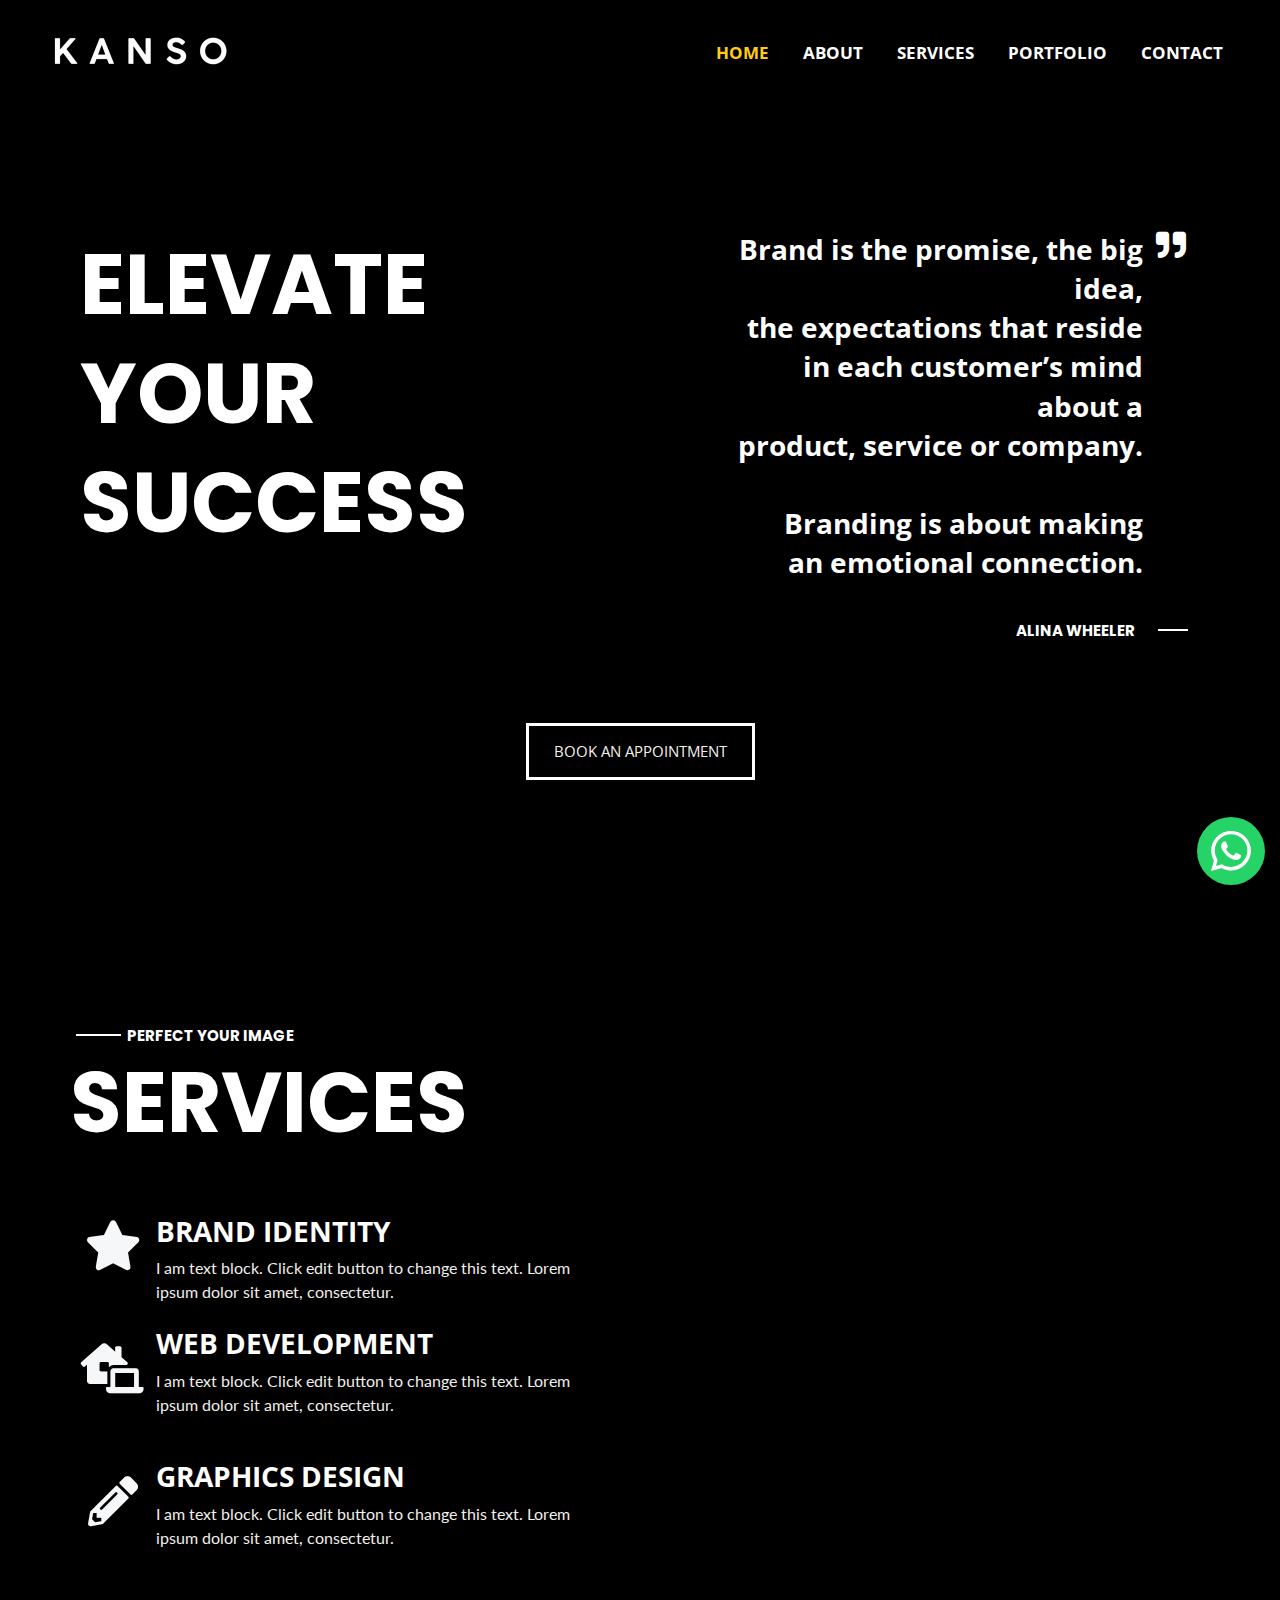
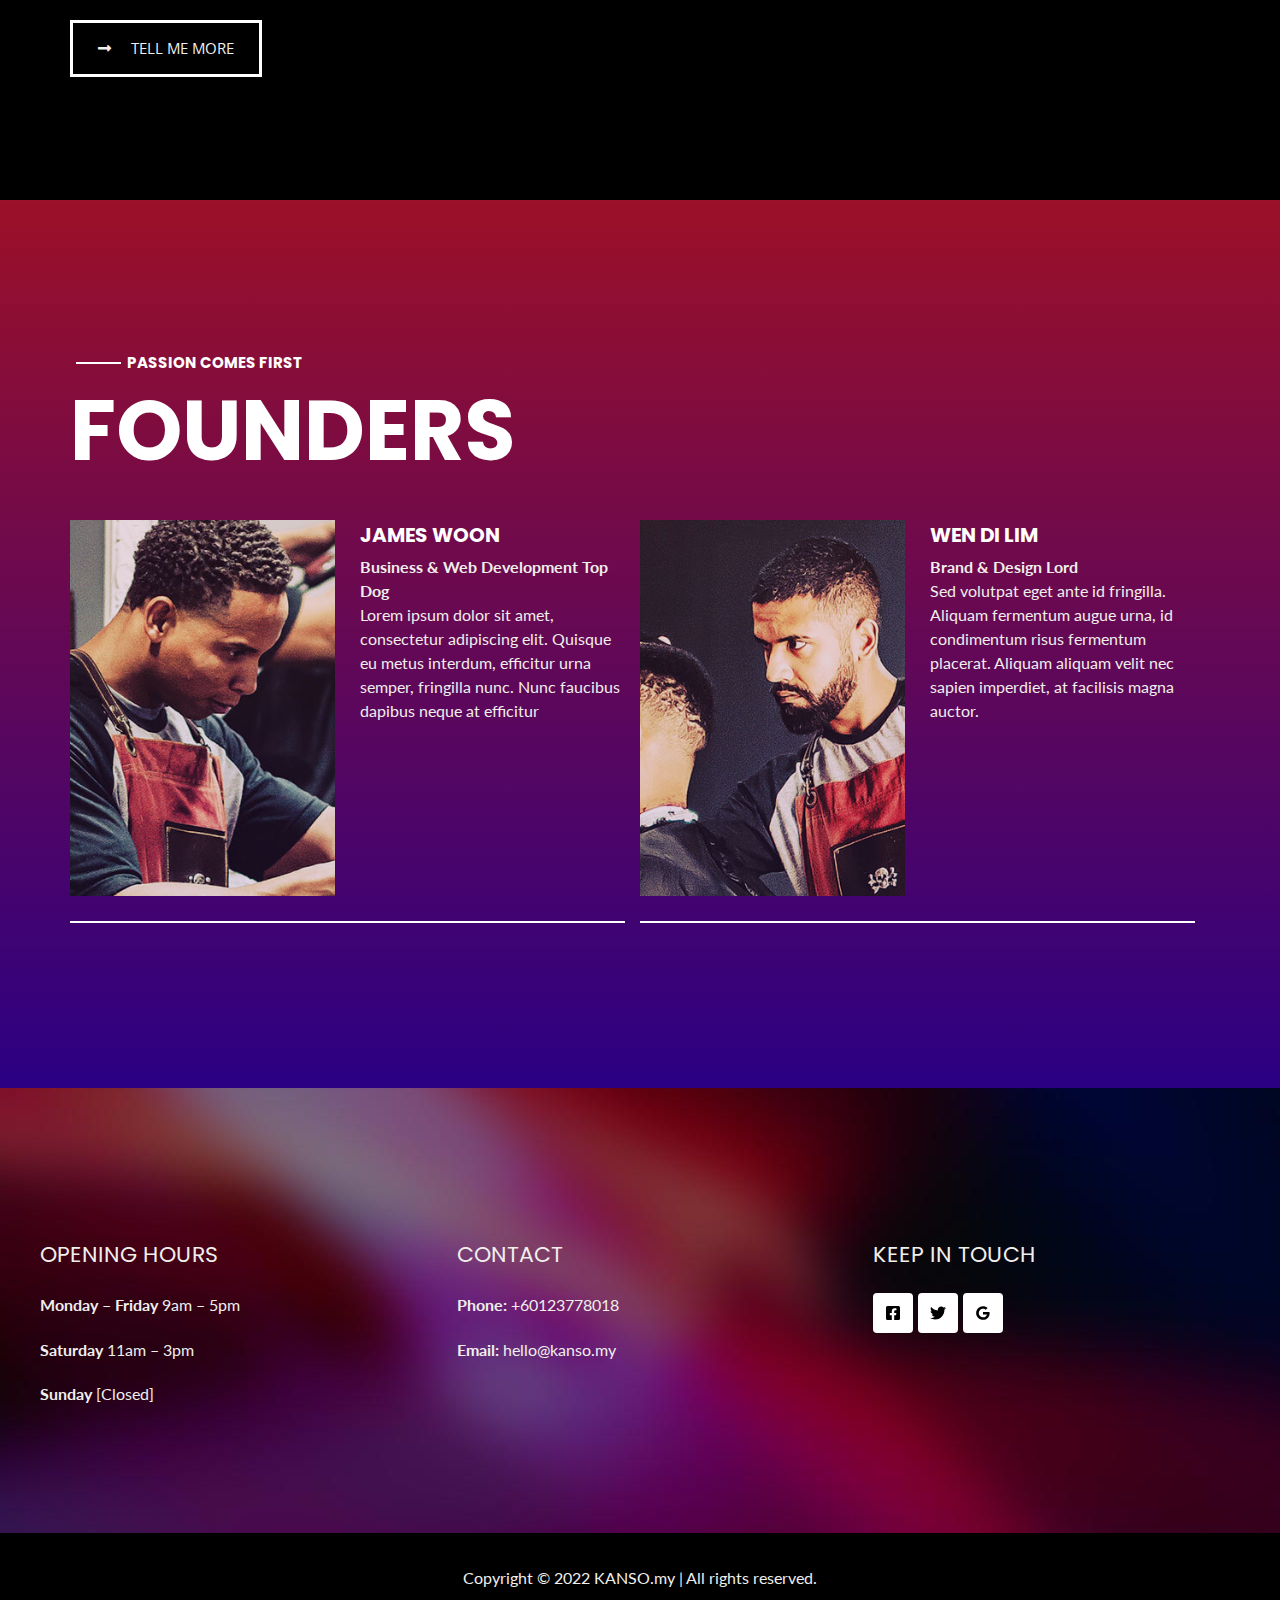
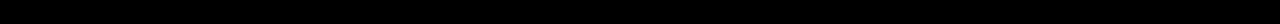
==== commit 7291cd62: "3" ====
--- a/index.html
+++ b/index.html
@@ -9,10 +9,10 @@
 <meta name="robots" content="max-image-preview:large">
 <link rel="dns-prefetch" href="//fonts.googleapis.com">
 <link rel="dns-prefetch" href="//s.w.org">
-<link rel="alternate" type="application/rss+xml" title="KANSO.my &raquo; Feed" href="http://jameswoon.github.io/feed/">
-<link rel="alternate" type="application/rss+xml" title="KANSO.my &raquo; Comments Feed" href="http://jameswoon.github.io/comments/feed/">
+<link rel="alternate" type="application/rss+xml" title="KANSO.my &raquo; Feed" href="/feed/">
+<link rel="alternate" type="application/rss+xml" title="KANSO.my &raquo; Comments Feed" href="/comments/feed/">
 <script>
-window._wpemojiSettings = {"baseUrl":"https:\/\/s.w.org\/images\/core\/emoji\/14.0.0\/72x72\/","ext":".png","svgUrl":"https:\/\/s.w.org\/images\/core\/emoji\/14.0.0\/svg\/","svgExt":".svg","source":{"concatemoji":"http:\/\/jameswoon.github.io\/wp-includes\/js\/wp-emoji-release.min.js?ver=6.0.2"}};
+window._wpemojiSettings = {"baseUrl":"https:\/\/s.w.org\/images\/core\/emoji\/14.0.0\/72x72\/","ext":".png","svgUrl":"https:\/\/s.w.org\/images\/core\/emoji\/14.0.0\/svg\/","svgExt":".svg","source":{"concatemoji":"\/wp-includes\/js\/wp-emoji-release.min.js?ver=6.0.2"}};
 /*! This file is auto-generated */
 !function(e,a,t){var n,r,o,i=a.createElement("canvas"),p=i.getContext&&i.getContext("2d");function s(e,t){var a=String.fromCharCode,e=(p.clearRect(0,0,i.width,i.height),p.fillText(a.apply(this,e),0,0),i.toDataURL());return p.clearRect(0,0,i.width,i.height),p.fillText(a.apply(this,t),0,0),e===i.toDataURL()}function c(e){var t=a.createElement("script");t.src=e,t.defer=t.type="text/javascript",a.getElementsByTagName("head")[0].appendChild(t)}for(o=Array("flag","emoji"),t.supports={everything:!0,everythingExceptFlag:!0},r=0;r<o.length;r++)t.supports[o[r]]=function(e){if(!p||!p.fillText)return!1;switch(p.textBaseline="top",p.font="600 32px Arial",e){case"flag":return s([127987,65039,8205,9895,65039],[127987,65039,8203,9895,65039])?!1:!s([55356,56826,55356,56819],[55356,56826,8203,55356,56819])&&!s([55356,57332,56128,56423,56128,56418,56128,56421,56128,56430,56128,56423,56128,56447],[55356,57332,8203,56128,56423,8203,56128,56418,8203,56128,56421,8203,56128,56430,8203,56128,56423,8203,56128,56447]);case"emoji":return!s([129777,127995,8205,129778,127999],[129777,127995,8203,129778,127999])}return!1}(o[r]),t.supports.everything=t.supports.everything&&t.supports[o[r]],"flag"!==o[r]&&(t.supports.everythingExceptFlag=t.supports.everythingExceptFlag&&t.supports[o[r]]);t.supports.everythingExceptFlag=t.supports.everythingExceptFlag&&!t.supports.flag,t.DOMReady=!1,t.readyCallback=function(){t.DOMReady=!0},t.supports.everything||(n=function(){t.readyCallback()},a.addEventListener?(a.addEventListener("DOMContentLoaded",n,!1),e.addEventListener("load",n,!1)):(e.attachEvent("onload",n),a.attachEvent("onreadystatechange",function(){"complete"===a.readyState&&t.readyCallback()})),(e=t.source||{}).concatemoji?c(e.concatemoji):e.wpemoji&&e.twemoji&&(c(e.twemoji),c(e.wpemoji)))}(window,document,window._wpemojiSettings);
 </script>
@@ -28,36 +28,39 @@
 	background: none !important;
 	padding: 0 !important;
 }</style>
-	<link rel="stylesheet" id="astra-theme-css-css" href="http://jameswoon.github.io/wp-content/themes/astra/assets/css/minified/frontend.min.css?ver=3.9.2" media="all">
-<style id="astra-theme-css-inline-css">.ast-no-sidebar .entry-content .alignfull {margin-left: calc( -50vw + 50%);margin-right: calc( -50vw + 50%);max-width: 100vw;width: 100vw;}.ast-no-sidebar .entry-content .alignwide {margin-left: calc(-41vw + 50%);margin-right: calc(-41vw + 50%);max-width: unset;width: unset;}.ast-no-sidebar .entry-content .alignfull .alignfull,.ast-no-sidebar .entry-content .alignfull .alignwide,.ast-no-sidebar .entry-content .alignwide .alignfull,.ast-no-sidebar .entry-content .alignwide .alignwide,.ast-no-sidebar .entry-content .wp-block-column .alignfull,.ast-no-sidebar .entry-content .wp-block-column .alignwide{width: 100%;margin-left: auto;margin-right: auto;}.wp-block-gallery,.blocks-gallery-grid {margin: 0;}.wp-block-separator {max-width: 100px;}.wp-block-separator.is-style-wide,.wp-block-separator.is-style-dots {max-width: none;}.entry-content .has-2-columns .wp-block-column:first-child {padding-right: 10px;}.entry-content .has-2-columns .wp-block-column:last-child {padding-left: 10px;}@media (max-width: 782px) {.entry-content .wp-block-columns .wp-block-column {flex-basis: 100%;}.entry-content .has-2-columns .wp-block-column:first-child {padding-right: 0;}.entry-content .has-2-columns .wp-block-column:last-child {padding-left: 0;}}body .entry-content .wp-block-latest-posts {margin-left: 0;}body .entry-content .wp-block-latest-posts li {list-style: none;}.ast-no-sidebar .ast-container .entry-content .wp-block-latest-posts {margin-left: 0;}.ast-header-break-point .entry-content .alignwide {margin-left: auto;margin-right: auto;}.entry-content .blocks-gallery-item img {margin-bottom: auto;}.wp-block-pullquote {border-top: 4px solid #555d66;border-bottom: 4px solid #555d66;color: #40464d;}:root{--ast-container-default-xlg-padding:6.67em;--ast-container-default-lg-padding:5.67em;--ast-container-default-slg-padding:4.34em;--ast-container-default-md-padding:3.34em;--ast-container-default-sm-padding:6.67em;--ast-container-default-xs-padding:2.4em;--ast-container-default-xxs-padding:1.4em;}html{font-size:100%;}a,.page-title{color:var(--ast-global-color-1);}a:hover,a:focus{color:var(--ast-global-color-1);}body,button,input,select,textarea,.ast-button,.ast-custom-button{font-family:'Lato',sans-serif;font-weight:400;font-size:16px;font-size:1rem;line-height:1.5;}blockquote{color:var(--ast-global-color-3);}p,.entry-content p{margin-bottom:1.3em;}h1,.entry-content h1,.entry-content h1 a,h2,.entry-content h2,.entry-content h2 a,h3,.entry-content h3,.entry-content h3 a,h4,.entry-content h4,.entry-content h4 a,h5,.entry-content h5,.entry-content h5 a,h6,.entry-content h6,.entry-content h6 a,.site-title,.site-title a{font-family:'Poppins',sans-serif;font-weight:700;text-transform:uppercase;}.site-title{font-size:35px;font-size:2.1875rem;display:none;}header .custom-logo-link img{max-width:200px;}.astra-logo-svg{width:200px;}.ast-archive-description .ast-archive-title{font-size:40px;font-size:2.5rem;}.site-header .site-description{font-size:15px;font-size:0.9375rem;display:none;}.entry-title{font-size:30px;font-size:1.875rem;}h1,.entry-content h1,.entry-content h1 a{font-size:86px;font-size:5.375rem;font-weight:900;font-family:'Montserrat',sans-serif;line-height:1;text-transform:uppercase;}h2,.entry-content h2,.entry-content h2 a{font-size:84px;font-size:5.25rem;font-family:'Poppins',sans-serif;text-transform:uppercase;}h3,.entry-content h3,.entry-content h3 a{font-size:28px;font-size:1.75rem;font-weight:700;font-family:'Open Sans Condensed',sans-serif;text-transform:uppercase;}h4,.entry-content h4,.entry-content h4 a{font-size:20px;font-size:1.25rem;font-family:'Poppins',sans-serif;text-transform:uppercase;}h5,.entry-content h5,.entry-content h5 a{font-size:18px;font-size:1.125rem;font-family:'Poppins',sans-serif;text-transform:uppercase;}h6,.entry-content h6,.entry-content h6 a{font-size:15px;font-size:0.9375rem;font-family:'Poppins',sans-serif;text-transform:uppercase;}.ast-single-post .entry-title,.page-title{font-size:30px;font-size:1.875rem;}::selection{background-color:var(--ast-global-color-0);color:#000000;}body,h1,.entry-title a,.entry-content h1,.entry-content h1 a,h2,.entry-content h2,.entry-content h2 a,h3,.entry-content h3,.entry-content h3 a,h4,.entry-content h4,.entry-content h4 a,h5,.entry-content h5,.entry-content h5 a,h6,.entry-content h6,.entry-content h6 a{color:var(--ast-global-color-3);}.tagcloud a:hover,.tagcloud a:focus,.tagcloud a.current-item{color:#000000;border-color:var(--ast-global-color-1);background-color:var(--ast-global-color-1);}input:focus,input[type="text"]:focus,input[type="email"]:focus,input[type="url"]:focus,input[type="password"]:focus,input[type="reset"]:focus,input[type="search"]:focus,textarea:focus{border-color:var(--ast-global-color-1);}input[type="radio"]:checked,input[type=reset],input[type="checkbox"]:checked,input[type="checkbox"]:hover:checked,input[type="checkbox"]:focus:checked,input[type=range]::-webkit-slider-thumb{border-color:var(--ast-global-color-1);background-color:var(--ast-global-color-1);box-shadow:none;}.site-footer a:hover + .post-count,.site-footer a:focus + .post-count{background:var(--ast-global-color-1);border-color:var(--ast-global-color-1);}.single .nav-links .nav-previous,.single .nav-links .nav-next{color:var(--ast-global-color-1);}.entry-meta,.entry-meta *{line-height:1.45;color:var(--ast-global-color-1);}.entry-meta a:hover,.entry-meta a:hover *,.entry-meta a:focus,.entry-meta a:focus *,.page-links > .page-link,.page-links .page-link:hover,.post-navigation a:hover{color:var(--ast-global-color-1);}#cat option,.secondary .calendar_wrap thead a,.secondary .calendar_wrap thead a:visited{color:var(--ast-global-color-1);}.secondary .calendar_wrap #today,.ast-progress-val span{background:var(--ast-global-color-1);}.secondary a:hover + .post-count,.secondary a:focus + .post-count{background:var(--ast-global-color-1);border-color:var(--ast-global-color-1);}.calendar_wrap #today > a{color:#000000;}.page-links .page-link,.single .post-navigation a{color:var(--ast-global-color-1);}.ast-header-break-point .main-header-bar .ast-button-wrap .menu-toggle{border-radius:0px;}.widget-title{font-size:22px;font-size:1.375rem;color:var(--ast-global-color-3);}.ast-logo-title-inline .site-logo-img{padding-right:1em;}.site-logo-img img{ transition:all 0.2s linear;}.ast-page-builder-template .hentry {margin: 0;}.ast-page-builder-template .site-content > .ast-container {max-width: 100%;padding: 0;}.ast-page-builder-template .site-content #primary {padding: 0;margin: 0;}.ast-page-builder-template .no-results {text-align: center;margin: 4em auto;}.ast-page-builder-template .ast-pagination {padding: 2em;}.ast-page-builder-template .entry-header.ast-no-title.ast-no-thumbnail {margin-top: 0;}.ast-page-builder-template .entry-header.ast-header-without-markup {margin-top: 0;margin-bottom: 0;}.ast-page-builder-template .entry-header.ast-no-title.ast-no-meta {margin-bottom: 0;}.ast-page-builder-template.single .post-navigation {padding-bottom: 2em;}.ast-page-builder-template.single-post .site-content > .ast-container {max-width: 100%;}.ast-page-builder-template .entry-header {margin-top: 4em;margin-left: auto;margin-right: auto;padding-left: 20px;padding-right: 20px;}.single.ast-page-builder-template .entry-header {padding-left: 20px;padding-right: 20px;}.ast-page-builder-template .ast-archive-description {margin: 4em auto 0;padding-left: 20px;padding-right: 20px;}.ast-page-builder-template.ast-no-sidebar .entry-content .alignwide {margin-left: 0;margin-right: 0;}@media (max-width:921px){#ast-desktop-header{display:none;}}@media (min-width:921px){#ast-mobile-header{display:none;}}.wp-block-buttons.aligncenter{justify-content:center;}@media (max-width:782px){.entry-content .wp-block-columns .wp-block-column{margin-left:0px;}}.wp-block-image.aligncenter{margin-left:auto;margin-right:auto;}.wp-block-table.aligncenter{margin-left:auto;margin-right:auto;}@media (max-width:921px){.ast-separate-container #primary,.ast-separate-container #secondary{padding:1.5em 0;}#primary,#secondary{padding:1.5em 0;margin:0;}.ast-left-sidebar #content > .ast-container{display:flex;flex-direction:column-reverse;width:100%;}.ast-separate-container .ast-article-post,.ast-separate-container .ast-article-single{padding:1.5em 2.14em;}.ast-author-box img.avatar{margin:20px 0 0 0;}}@media (min-width:922px){.ast-separate-container.ast-right-sidebar #primary,.ast-separate-container.ast-left-sidebar #primary{border:0;}.search-no-results.ast-separate-container #primary{margin-bottom:4em;}}.elementor-button-wrapper .elementor-button{border-style:solid;text-decoration:none;border-top-width:3px;border-right-width:3px;border-left-width:3px;border-bottom-width:3px;}body .elementor-button.elementor-size-sm,body .elementor-button.elementor-size-xs,body .elementor-button.elementor-size-md,body .elementor-button.elementor-size-lg,body .elementor-button.elementor-size-xl,body .elementor-button{border-radius:0;padding-top:18px;padding-right:25px;padding-bottom:18px;padding-left:25px;}.elementor-button-wrapper .elementor-button{border-color:var(--ast-global-color-3);background-color:rgba(255,255,255,0);}.elementor-button-wrapper .elementor-button:hover,.elementor-button-wrapper .elementor-button:focus{color:var(--ast-global-color-2);background-color:rgba(255,255,255,0);border-color:var(--ast-global-color-2);}.wp-block-button .wp-block-button__link ,.elementor-button-wrapper .elementor-button,.elementor-button-wrapper .elementor-button:visited{color:var(--ast-global-color-3);}.elementor-button-wrapper .elementor-button{font-family:'Open Sans Condensed',sans-serif;font-weight:normal;line-height:1;text-transform:uppercase;}body .elementor-button.elementor-size-sm,body .elementor-button.elementor-size-xs,body .elementor-button.elementor-size-md,body .elementor-button.elementor-size-lg,body .elementor-button.elementor-size-xl,body .elementor-button{font-size:15px;font-size:0.9375rem;}.wp-block-button .wp-block-button__link:hover,.wp-block-button .wp-block-button__link:focus{color:var(--ast-global-color-2);background-color:rgba(255,255,255,0);border-color:var(--ast-global-color-2);}.elementor-widget-heading h1.elementor-heading-title{line-height:1;}.wp-block-button .wp-block-button__link{border-style:solid;border-top-width:3px;border-right-width:3px;border-left-width:3px;border-bottom-width:3px;border-color:var(--ast-global-color-3);background-color:rgba(255,255,255,0);color:var(--ast-global-color-3);font-family:'Open Sans Condensed',sans-serif;font-weight:normal;line-height:1;text-transform:uppercase;font-size:15px;font-size:0.9375rem;border-radius:0;padding-top:18px;padding-right:25px;padding-bottom:18px;padding-left:25px;}.menu-toggle,button,.ast-button,.ast-custom-button,.button,input#submit,input[type="button"],input[type="submit"],input[type="reset"]{border-style:solid;border-top-width:3px;border-right-width:3px;border-left-width:3px;border-bottom-width:3px;color:var(--ast-global-color-3);border-color:var(--ast-global-color-3);background-color:rgba(255,255,255,0);border-radius:0;padding-top:18px;padding-right:25px;padding-bottom:18px;padding-left:25px;font-family:'Open Sans Condensed',sans-serif;font-weight:normal;font-size:15px;font-size:0.9375rem;line-height:1;text-transform:uppercase;}button:focus,.menu-toggle:hover,button:hover,.ast-button:hover,.ast-custom-button:hover .button:hover,.ast-custom-button:hover ,input[type=reset]:hover,input[type=reset]:focus,input#submit:hover,input#submit:focus,input[type="button"]:hover,input[type="button"]:focus,input[type="submit"]:hover,input[type="submit"]:focus{color:var(--ast-global-color-2);background-color:rgba(255,255,255,0);border-color:var(--ast-global-color-2);}@media (min-width:544px){.ast-container{max-width:100%;}}@media (max-width:544px){.ast-separate-container .ast-article-post,.ast-separate-container .ast-article-single,.ast-separate-container .comments-title,.ast-separate-container .ast-archive-description{padding:1.5em 1em;}.ast-separate-container #content .ast-container{padding-left:0.54em;padding-right:0.54em;}.ast-separate-container .ast-comment-list li.depth-1{padding:1.5em 1em;margin-bottom:1.5em;}.ast-separate-container .ast-comment-list .bypostauthor{padding:.5em;}.ast-search-menu-icon.ast-dropdown-active .search-field{width:170px;}}@media (max-width:921px){.ast-mobile-header-stack .main-header-bar .ast-search-menu-icon{display:inline-block;}.ast-header-break-point.ast-header-custom-item-outside .ast-mobile-header-stack .main-header-bar .ast-search-icon{margin:0;}.ast-comment-avatar-wrap img{max-width:2.5em;}.ast-separate-container .ast-comment-list li.depth-1{padding:1.5em 2.14em;}.ast-separate-container .comment-respond{padding:2em 2.14em;}.ast-comment-meta{padding:0 1.8888em 1.3333em;}}body,.ast-separate-container{background-color:var(--ast-global-color-4);;background-image:none;;}.ast-no-sidebar.ast-separate-container .entry-content .alignfull {margin-left: -6.67em;margin-right: -6.67em;width: auto;}@media (max-width: 1200px) {.ast-no-sidebar.ast-separate-container .entry-content .alignfull {margin-left: -2.4em;margin-right: -2.4em;}}@media (max-width: 768px) {.ast-no-sidebar.ast-separate-container .entry-content .alignfull {margin-left: -2.14em;margin-right: -2.14em;}}@media (max-width: 544px) {.ast-no-sidebar.ast-separate-container .entry-content .alignfull {margin-left: -1em;margin-right: -1em;}}.ast-no-sidebar.ast-separate-container .entry-content .alignwide {margin-left: -20px;margin-right: -20px;}.ast-no-sidebar.ast-separate-container .entry-content .wp-block-column .alignfull,.ast-no-sidebar.ast-separate-container .entry-content .wp-block-column .alignwide {margin-left: auto;margin-right: auto;width: 100%;}@media (max-width:921px){.site-title{display:none;}.ast-archive-description .ast-archive-title{font-size:40px;}.site-header .site-description{display:none;}.entry-title{font-size:30px;}h1,.entry-content h1,.entry-content h1 a{font-size:70px;}h2,.entry-content h2,.entry-content h2 a{font-size:68px;}h3,.entry-content h3,.entry-content h3 a{font-size:25px;}.ast-single-post .entry-title,.page-title{font-size:30px;}}@media (max-width:544px){.site-title{display:none;}.ast-archive-description .ast-archive-title{font-size:40px;}.site-header .site-description{display:none;}.entry-title{font-size:30px;}h1,.entry-content h1,.entry-content h1 a{font-size:40px;}h2,.entry-content h2,.entry-content h2 a{font-size:39px;}h3,.entry-content h3,.entry-content h3 a{font-size:20px;}.ast-single-post .entry-title,.page-title{font-size:30px;}header .custom-logo-link img,.ast-header-break-point .site-branding img,.ast-header-break-point .custom-logo-link img{max-width:150px;}.astra-logo-svg{width:150px;}.ast-header-break-point .site-logo-img .custom-mobile-logo-link img{max-width:150px;}}@media (max-width:921px){html{font-size:91.2%;}}@media (max-width:544px){html{font-size:91.2%;}}@media (min-width:922px){.ast-container{max-width:1240px;}}@font-face {font-family: "Astra";src: url(http://jameswoon.github.io/wp-content/themes/astra/assets/fonts/astra.woff) format("woff"),url(http://jameswoon.github.io/wp-content/themes/astra/assets/fonts/astra.ttf) format("truetype"),url(http://jameswoon.github.io/wp-content/themes/astra/assets/fonts/astra.svg#astra) format("svg");font-weight: normal;font-style: normal;font-display: fallback;}@media (min-width:922px){.main-header-menu .sub-menu .menu-item.ast-left-align-sub-menu:hover > .sub-menu,.main-header-menu .sub-menu .menu-item.ast-left-align-sub-menu.focus > .sub-menu{margin-left:-2px;}}.ast-theme-transparent-header [data-section="section-header-mobile-trigger"] .ast-button-wrap .ast-mobile-menu-trigger-fill,.ast-theme-transparent-header [data-section="section-header-mobile-trigger"] .ast-button-wrap .ast-mobile-menu-trigger-minimal{border:none;}.astra-icon-down_arrow::after {content: "\e900";font-family: Astra;}.astra-icon-close::after {content: "\e5cd";font-family: Astra;}.astra-icon-drag_handle::after {content: "\e25d";font-family: Astra;}.astra-icon-format_align_justify::after {content: "\e235";font-family: Astra;}.astra-icon-menu::after {content: "\e5d2";font-family: Astra;}.astra-icon-reorder::after {content: "\e8fe";font-family: Astra;}.astra-icon-search::after {content: "\e8b6";font-family: Astra;}.astra-icon-zoom_in::after {content: "\e56b";font-family: Astra;}.astra-icon-check-circle::after {content: "\e901";font-family: Astra;}.astra-icon-shopping-cart::after {content: "\f07a";font-family: Astra;}.astra-icon-shopping-bag::after {content: "\f290";font-family: Astra;}.astra-icon-shopping-basket::after {content: "\f291";font-family: Astra;}.astra-icon-circle-o::after {content: "\e903";font-family: Astra;}.astra-icon-certificate::after {content: "\e902";font-family: Astra;}blockquote {padding: 1.2em;}:root .has-ast-global-color-0-color{color:var(--ast-global-color-0);}:root .has-ast-global-color-0-background-color{background-color:var(--ast-global-color-0);}:root .wp-block-button .has-ast-global-color-0-color{color:var(--ast-global-color-0);}:root .wp-block-button .has-ast-global-color-0-background-color{background-color:var(--ast-global-color-0);}:root .has-ast-global-color-1-color{color:var(--ast-global-color-1);}:root .has-ast-global-color-1-background-color{background-color:var(--ast-global-color-1);}:root .wp-block-button .has-ast-global-color-1-color{color:var(--ast-global-color-1);}:root .wp-block-button .has-ast-global-color-1-background-color{background-color:var(--ast-global-color-1);}:root .has-ast-global-color-2-color{color:var(--ast-global-color-2);}:root .has-ast-global-color-2-background-color{background-color:var(--ast-global-color-2);}:root .wp-block-button .has-ast-global-color-2-color{color:var(--ast-global-color-2);}:root .wp-block-button .has-ast-global-color-2-background-color{background-color:var(--ast-global-color-2);}:root .has-ast-global-color-3-color{color:var(--ast-global-color-3);}:root .has-ast-global-color-3-background-color{background-color:var(--ast-global-color-3);}:root .wp-block-button .has-ast-global-color-3-color{color:var(--ast-global-color-3);}:root .wp-block-button .has-ast-global-color-3-background-color{background-color:var(--ast-global-color-3);}:root .has-ast-global-color-4-color{color:var(--ast-global-color-4);}:root .has-ast-global-color-4-background-color{background-color:var(--ast-global-color-4);}:root .wp-block-button .has-ast-global-color-4-color{color:var(--ast-global-color-4);}:root .wp-block-button .has-ast-global-color-4-background-color{background-color:var(--ast-global-color-4);}:root .has-ast-global-color-5-color{color:var(--ast-global-color-5);}:root .has-ast-global-color-5-background-color{background-color:var(--ast-global-color-5);}:root .wp-block-button .has-ast-global-color-5-color{color:var(--ast-global-color-5);}:root .wp-block-button .has-ast-global-color-5-background-color{background-color:var(--ast-global-color-5);}:root .has-ast-global-color-6-color{color:var(--ast-global-color-6);}:root .has-ast-global-color-6-background-color{background-color:var(--ast-global-color-6);}:root .wp-block-button .has-ast-global-color-6-color{color:var(--ast-global-color-6);}:root .wp-block-button .has-ast-global-color-6-background-color{background-color:var(--ast-global-color-6);}:root .has-ast-global-color-7-color{color:var(--ast-global-color-7);}:root .has-ast-global-color-7-background-color{background-color:var(--ast-global-color-7);}:root .wp-block-button .has-ast-global-color-7-color{color:var(--ast-global-color-7);}:root .wp-block-button .has-ast-global-color-7-background-color{background-color:var(--ast-global-color-7);}:root .has-ast-global-color-8-color{color:var(--ast-global-color-8);}:root .has-ast-global-color-8-background-color{background-color:var(--ast-global-color-8);}:root .wp-block-button .has-ast-global-color-8-color{color:var(--ast-global-color-8);}:root .wp-block-button .has-ast-global-color-8-background-color{background-color:var(--ast-global-color-8);}:root{--ast-global-color-0:#ffcb17;--ast-global-color-1:#ff9a60;--ast-global-color-2:#FFFFFF;--ast-global-color-3:#F0EFEC;--ast-global-color-4:#1E1810;--ast-global-color-5:#4D4A46;--ast-global-color-6:#000000;--ast-global-color-7:#4B4F58;--ast-global-color-8:#F6F7F8;}:root {--ast-border-color : #dddddd;}@media (min-width:921px){.ast-theme-transparent-header #masthead{position:absolute;left:0;right:0;}.ast-theme-transparent-header .main-header-bar,.ast-theme-transparent-header.ast-header-break-point .main-header-bar{background:none;}body.elementor-editor-active.ast-theme-transparent-header #masthead,.fl-builder-edit .ast-theme-transparent-header #masthead,body.vc_editor.ast-theme-transparent-header #masthead,body.brz-ed.ast-theme-transparent-header #masthead{z-index:0;}.ast-header-break-point.ast-replace-site-logo-transparent.ast-theme-transparent-header .custom-mobile-logo-link{display:none;}.ast-header-break-point.ast-replace-site-logo-transparent.ast-theme-transparent-header .transparent-custom-logo{display:inline-block;}.ast-theme-transparent-header .ast-above-header,.ast-theme-transparent-header .ast-above-header.ast-above-header-bar{background-image:none;background-color:transparent;}.ast-theme-transparent-header .ast-below-header{background-image:none;background-color:transparent;}}.ast-theme-transparent-header .site-title a,.ast-theme-transparent-header .site-title a:focus,.ast-theme-transparent-header .site-title a:hover,.ast-theme-transparent-header .site-title a:visited{color:var(--ast-global-color-2);}.ast-theme-transparent-header .site-header .site-title a:hover{color:var(--ast-global-color-2);}.ast-theme-transparent-header .site-header .site-description{color:var(--ast-global-color-2);}.ast-theme-transparent-header .ast-builder-menu .main-header-menu,.ast-theme-transparent-header .ast-builder-menu .main-header-menu .sub-menu,.ast-theme-transparent-header .ast-builder-menu .main-header-menu,.ast-theme-transparent-header.ast-header-break-point .ast-builder-menu .main-header-bar-wrap .main-header-menu,.ast-flyout-menu-enable.ast-header-break-point.ast-theme-transparent-header .main-header-bar-navigation .site-navigation,.ast-fullscreen-menu-enable.ast-header-break-point.ast-theme-transparent-header .main-header-bar-navigation .site-navigation,.ast-flyout-above-menu-enable.ast-header-break-point.ast-theme-transparent-header .ast-above-header-navigation-wrap .ast-above-header-navigation,.ast-flyout-below-menu-enable.ast-header-break-point.ast-theme-transparent-header .ast-below-header-navigation-wrap .ast-below-header-actual-nav,.ast-fullscreen-above-menu-enable.ast-header-break-point.ast-theme-transparent-header .ast-above-header-navigation-wrap,.ast-fullscreen-below-menu-enable.ast-header-break-point.ast-theme-transparent-header .ast-below-header-navigation-wrap,.ast-theme-transparent-header .main-header-menu .menu-link{background-color:rgba(255,255,255,0);}.ast-theme-transparent-header .ast-builder-menu .main-header-menu,.ast-theme-transparent-header .ast-builder-menu .main-header-menu .menu-link,.ast-theme-transparent-header [CLASS*="ast-builder-menu-"] .main-header-menu .menu-item > .menu-link,.ast-theme-transparent-header .ast-masthead-custom-menu-items,.ast-theme-transparent-header .ast-masthead-custom-menu-items a,.ast-theme-transparent-header .ast-builder-menu .main-header-menu .menu-item > .ast-menu-toggle,.ast-theme-transparent-header .ast-builder-menu .main-header-menu .menu-item > .ast-menu-toggle,.ast-theme-transparent-header .ast-above-header-navigation a,.ast-header-break-point.ast-theme-transparent-header .ast-above-header-navigation a,.ast-header-break-point.ast-theme-transparent-header .ast-above-header-navigation > ul.ast-above-header-menu > .menu-item-has-children:not(.current-menu-item) > .ast-menu-toggle,.ast-theme-transparent-header .ast-below-header-menu,.ast-theme-transparent-header .ast-below-header-menu a,.ast-header-break-point.ast-theme-transparent-header .ast-below-header-menu a,.ast-header-break-point.ast-theme-transparent-header .ast-below-header-menu,.ast-theme-transparent-header .main-header-menu .menu-link{color:var(--ast-global-color-2);}.ast-theme-transparent-header .ast-builder-menu .main-header-menu .menu-item:hover > .menu-link,.ast-theme-transparent-header .ast-builder-menu .main-header-menu .menu-item:hover > .ast-menu-toggle,.ast-theme-transparent-header .ast-builder-menu .main-header-menu .ast-masthead-custom-menu-items a:hover,.ast-theme-transparent-header .ast-builder-menu .main-header-menu .focus > .menu-link,.ast-theme-transparent-header .ast-builder-menu .main-header-menu .focus > .ast-menu-toggle,.ast-theme-transparent-header .ast-builder-menu .main-header-menu .current-menu-item > .menu-link,.ast-theme-transparent-header .ast-builder-menu .main-header-menu .current-menu-ancestor > .menu-link,.ast-theme-transparent-header .ast-builder-menu .main-header-menu .current-menu-item > .ast-menu-toggle,.ast-theme-transparent-header .ast-builder-menu .main-header-menu .current-menu-ancestor > .ast-menu-toggle,.ast-theme-transparent-header [CLASS*="ast-builder-menu-"] .main-header-menu .current-menu-item > .menu-link,.ast-theme-transparent-header [CLASS*="ast-builder-menu-"] .main-header-menu .current-menu-ancestor > .menu-link,.ast-theme-transparent-header [CLASS*="ast-builder-menu-"] .main-header-menu .current-menu-item > .ast-menu-toggle,.ast-theme-transparent-header [CLASS*="ast-builder-menu-"] .main-header-menu .current-menu-ancestor > .ast-menu-toggle,.ast-theme-transparent-header .main-header-menu .menu-item:hover > .menu-link,.ast-theme-transparent-header .main-header-menu .current-menu-item > .menu-link,.ast-theme-transparent-header .main-header-menu .current-menu-ancestor > .menu-link{color:var(--ast-global-color-0);}@media (max-width:921px){.ast-theme-transparent-header #masthead{position:absolute;left:0;right:0;}.ast-theme-transparent-header .main-header-bar,.ast-theme-transparent-header.ast-header-break-point .main-header-bar{background:none;}body.elementor-editor-active.ast-theme-transparent-header #masthead,.fl-builder-edit .ast-theme-transparent-header #masthead,body.vc_editor.ast-theme-transparent-header #masthead,body.brz-ed.ast-theme-transparent-header #masthead{z-index:0;}.ast-header-break-point.ast-replace-site-logo-transparent.ast-theme-transparent-header .custom-mobile-logo-link{display:none;}.ast-header-break-point.ast-replace-site-logo-transparent.ast-theme-transparent-header .transparent-custom-logo{display:inline-block;}.ast-theme-transparent-header .ast-above-header,.ast-theme-transparent-header .ast-above-header.ast-above-header-bar{background-image:none;background-color:transparent;}.ast-theme-transparent-header .ast-below-header{background-image:none;background-color:transparent;}}@media (max-width:921px){.ast-theme-transparent-header.ast-header-break-point .ast-builder-menu .main-header-menu,.ast-theme-transparent-header.ast-header-break-point .ast-builder-menu.main-header-menu .sub-menu,.ast-theme-transparent-header.ast-header-break-point .ast-builder-menu.main-header-menu,.ast-theme-transparent-header.ast-header-break-point .ast-builder-menu .main-header-bar-wrap .main-header-menu,.ast-flyout-menu-enable.ast-header-break-point.ast-theme-transparent-header .main-header-bar-navigation .site-navigation,.ast-fullscreen-menu-enable.ast-header-break-point.ast-theme-transparent-header .main-header-bar-navigation .site-navigation,.ast-flyout-above-menu-enable.ast-header-break-point.ast-theme-transparent-header .ast-above-header-navigation-wrap .ast-above-header-navigation,.ast-flyout-below-menu-enable.ast-header-break-point.ast-theme-transparent-header .ast-below-header-navigation-wrap .ast-below-header-actual-nav,.ast-fullscreen-above-menu-enable.ast-header-break-point.ast-theme-transparent-header .ast-above-header-navigation-wrap,.ast-fullscreen-below-menu-enable.ast-header-break-point.ast-theme-transparent-header .ast-below-header-navigation-wrap,.ast-theme-transparent-header .main-header-menu .menu-link{background-color:var(--ast-global-color-5);}.ast-theme-transparent-header .ast-builder-menu .main-header-menu,.ast-theme-transparent-header .ast-builder-menu .main-header-menu .menu-link,.ast-theme-transparent-header [CLASS*="ast-builder-menu-"] .main-header-menu .menu-item > .menu-link,.ast-theme-transparent-header .ast-masthead-custom-menu-items,.ast-theme-transparent-header .ast-masthead-custom-menu-items a,.ast-theme-transparent-header .ast-builder-menu .main-header-menu .menu-item > .ast-menu-toggle,.ast-theme-transparent-header .ast-builder-menu .main-header-menu .menu-item > .ast-menu-toggle,.ast-theme-transparent-header .main-header-menu .menu-link{color:var(--ast-global-color-2);}.ast-theme-transparent-header .ast-builder-menu .main-header-menu .menu-item:hover > .menu-link,.ast-theme-transparent-header .ast-builder-menu .main-header-menu .menu-item:hover > .ast-menu-toggle,.ast-theme-transparent-header .ast-builder-menu .main-header-menu .ast-masthead-custom-menu-items a:hover,.ast-theme-transparent-header .ast-builder-menu .main-header-menu .focus > .menu-link,.ast-theme-transparent-header .ast-builder-menu .main-header-menu .focus > .ast-menu-toggle,.ast-theme-transparent-header .ast-builder-menu .main-header-menu .current-menu-item > .menu-link,.ast-theme-transparent-header .ast-builder-menu .main-header-menu .current-menu-ancestor > .menu-link,.ast-theme-transparent-header .ast-builder-menu .main-header-menu .current-menu-item > .ast-menu-toggle,.ast-theme-transparent-header .ast-builder-menu .main-header-menu .current-menu-ancestor > .ast-menu-toggle,.ast-theme-transparent-header [CLASS*="ast-builder-menu-"] .main-header-menu .current-menu-item > .menu-link,.ast-theme-transparent-header [CLASS*="ast-builder-menu-"] .main-header-menu .current-menu-ancestor > .menu-link,.ast-theme-transparent-header [CLASS*="ast-builder-menu-"] .main-header-menu .current-menu-item > .ast-menu-toggle,.ast-theme-transparent-header [CLASS*="ast-builder-menu-"] .main-header-menu .current-menu-ancestor > .ast-menu-toggle,.ast-theme-transparent-header .main-header-menu .menu-item:hover > .menu-link,.ast-theme-transparent-header .main-header-menu .current-menu-item > .menu-link,.ast-theme-transparent-header .main-header-menu .current-menu-ancestor > .menu-link{color:var(--ast-global-color-0);}}.ast-theme-transparent-header #ast-desktop-header > [CLASS*="-header-wrap"]:nth-last-child(2) > [CLASS*="-header-bar"],.ast-theme-transparent-header.ast-header-break-point #ast-mobile-header > [CLASS*="-header-wrap"]:nth-last-child(2) > [CLASS*="-header-bar"]{border-bottom-width:0;border-bottom-style:solid;}.ast-breadcrumbs .trail-browse,.ast-breadcrumbs .trail-items,.ast-breadcrumbs .trail-items li{display:inline-block;margin:0;padding:0;border:none;background:inherit;text-indent:0;}.ast-breadcrumbs .trail-browse{font-size:inherit;font-style:inherit;font-weight:inherit;color:inherit;}.ast-breadcrumbs .trail-items{list-style:none;}.trail-items li::after{padding:0 0.3em;content:"\00bb";}.trail-items li:last-of-type::after{display:none;}h1,.entry-content h1,h2,.entry-content h2,h3,.entry-content h3,h4,.entry-content h4,h5,.entry-content h5,h6,.entry-content h6{color:var(--ast-global-color-2);}@media (max-width:921px){.ast-builder-grid-row-container.ast-builder-grid-row-tablet-3-firstrow .ast-builder-grid-row > *:first-child,.ast-builder-grid-row-container.ast-builder-grid-row-tablet-3-lastrow .ast-builder-grid-row > *:last-child{grid-column:1 / -1;}}@media (max-width:544px){.ast-builder-grid-row-container.ast-builder-grid-row-mobile-3-firstrow .ast-builder-grid-row > *:first-child,.ast-builder-grid-row-container.ast-builder-grid-row-mobile-3-lastrow .ast-builder-grid-row > *:last-child{grid-column:1 / -1;}}.ast-builder-layout-element[data-section="title_tagline"]{display:flex;}@media (max-width:921px){.ast-header-break-point .ast-builder-layout-element[data-section="title_tagline"]{display:flex;}}@media (max-width:544px){.ast-header-break-point .ast-builder-layout-element[data-section="title_tagline"]{display:flex;}}.ast-builder-menu-1{font-family:'Open Sans Condensed',sans-serif;font-weight:700;text-transform:uppercase;}.ast-builder-menu-1 .menu-item > .menu-link{font-size:17px;font-size:1.0625rem;color:var(--ast-global-color-2);}.ast-builder-menu-1 .menu-item > .ast-menu-toggle{color:var(--ast-global-color-2);}.ast-builder-menu-1 .menu-item:hover > .menu-link,.ast-builder-menu-1 .inline-on-mobile .menu-item:hover > .ast-menu-toggle{color:var(--ast-global-color-0);}.ast-builder-menu-1 .menu-item:hover > .ast-menu-toggle{color:var(--ast-global-color-0);}.ast-builder-menu-1 .menu-item.current-menu-item > .menu-link,.ast-builder-menu-1 .inline-on-mobile .menu-item.current-menu-item > .ast-menu-toggle,.ast-builder-menu-1 .current-menu-ancestor > .menu-link{color:var(--ast-global-color-0);}.ast-builder-menu-1 .menu-item.current-menu-item > .ast-menu-toggle{color:var(--ast-global-color-0);}.ast-builder-menu-1 .sub-menu,.ast-builder-menu-1 .inline-on-mobile .sub-menu{border-top-width:1px;border-bottom-width:1px;border-right-width:1px;border-left-width:1px;border-color:#eaeaea;border-style:solid;border-radius:0;}.ast-builder-menu-1 .main-header-menu > .menu-item > .sub-menu,.ast-builder-menu-1 .main-header-menu > .menu-item > .astra-full-megamenu-wrapper{margin-top:0;}.ast-desktop .ast-builder-menu-1 .main-header-menu > .menu-item > .sub-menu:before,.ast-desktop .ast-builder-menu-1 .main-header-menu > .menu-item > .astra-full-megamenu-wrapper:before{height:calc( 0px + 5px );}.ast-desktop .ast-builder-menu-1 .menu-item .sub-menu .menu-link{border-style:none;}@media (max-width:921px){.ast-header-break-point .ast-builder-menu-1{font-size:20px;font-size:1.25rem;}.ast-header-break-point .ast-builder-menu-1 .main-header-menu .menu-item > .menu-link{padding-top:4px;padding-bottom:4px;padding-left:20px;padding-right:20px;}.ast-header-break-point .ast-builder-menu-1 .menu-item.menu-item-has-children > .ast-menu-toggle{top:4px;right:calc( 20px - 0.907em );}.ast-builder-menu-1 .menu-item-has-children > .menu-link:after{content:unset;}}@media (max-width:544px){.ast-header-break-point .ast-builder-menu-1{font-size:22px;font-size:1.375rem;}.ast-header-break-point .ast-builder-menu-1 .main-header-menu .menu-item > .menu-link{padding-top:3px;padding-bottom:3px;}.ast-header-break-point .ast-builder-menu-1 .menu-item.menu-item-has-children > .ast-menu-toggle{top:3px;}}.ast-builder-menu-1{display:flex;}@media (max-width:921px){.ast-header-break-point .ast-builder-menu-1{display:flex;}}@media (max-width:544px){.ast-header-break-point .ast-builder-menu-1{display:flex;}}.site-below-footer-wrap{padding-top:20px;padding-bottom:20px;}.site-below-footer-wrap[data-section="section-below-footer-builder"]{background-color:var(--ast-global-color-6);;background-image:none;;min-height:80px;}.site-below-footer-wrap[data-section="section-below-footer-builder"] .ast-builder-grid-row{max-width:1200px;margin-left:auto;margin-right:auto;}.site-below-footer-wrap[data-section="section-below-footer-builder"] .ast-builder-grid-row,.site-below-footer-wrap[data-section="section-below-footer-builder"] .site-footer-section{align-items:flex-start;}.site-below-footer-wrap[data-section="section-below-footer-builder"].ast-footer-row-inline .site-footer-section{display:flex;margin-bottom:0;}.ast-builder-grid-row-full .ast-builder-grid-row{grid-template-columns:1fr;}@media (max-width:921px){.site-below-footer-wrap[data-section="section-below-footer-builder"].ast-footer-row-tablet-inline .site-footer-section{display:flex;margin-bottom:0;}.site-below-footer-wrap[data-section="section-below-footer-builder"].ast-footer-row-tablet-stack .site-footer-section{display:block;margin-bottom:10px;}.ast-builder-grid-row-container.ast-builder-grid-row-tablet-full .ast-builder-grid-row{grid-template-columns:1fr;}}@media (max-width:544px){.site-below-footer-wrap[data-section="section-below-footer-builder"].ast-footer-row-mobile-inline .site-footer-section{display:flex;margin-bottom:0;}.site-below-footer-wrap[data-section="section-below-footer-builder"].ast-footer-row-mobile-stack .site-footer-section{display:block;margin-bottom:10px;}.ast-builder-grid-row-container.ast-builder-grid-row-mobile-full .ast-builder-grid-row{grid-template-columns:1fr;}}.site-below-footer-wrap[data-section="section-below-footer-builder"]{padding-top:2.1em;padding-bottom:2.1em;}@media (max-width:921px){.site-below-footer-wrap[data-section="section-below-footer-builder"]{padding-top:2em;padding-bottom:2em;}}.site-below-footer-wrap[data-section="section-below-footer-builder"]{display:grid;}@media (max-width:921px){.ast-header-break-point .site-below-footer-wrap[data-section="section-below-footer-builder"]{display:grid;}}@media (max-width:544px){.ast-header-break-point .site-below-footer-wrap[data-section="section-below-footer-builder"]{display:grid;}}.ast-footer-copyright{text-align:center;}.ast-footer-copyright {color:var(--ast-global-color-3);}@media (max-width:921px){.ast-footer-copyright{text-align:center;}}@media (max-width:544px){.ast-footer-copyright{text-align:center;}}.ast-footer-copyright.ast-builder-layout-element{display:flex;}@media (max-width:921px){.ast-header-break-point .ast-footer-copyright.ast-builder-layout-element{display:flex;}}@media (max-width:544px){.ast-header-break-point .ast-footer-copyright.ast-builder-layout-element{display:flex;}}.ast-builder-social-element:hover {color: #0274be;}.ast-social-stack-desktop .ast-builder-social-element,.ast-social-stack-tablet .ast-builder-social-element,.ast-social-stack-mobile .ast-builder-social-element {margin-top: 6px;margin-bottom: 6px;}.ast-social-color-type-official .ast-builder-social-element,.ast-social-color-type-official .social-item-label {color: var(--color);background-color: var(--background-color);}.header-social-inner-wrap.ast-social-color-type-official .ast-builder-social-element svg,.footer-social-inner-wrap.ast-social-color-type-official .ast-builder-social-element svg {fill: currentColor;}.social-show-label-true .ast-builder-social-element {width: auto;padding: 0 0.4em;}[data-section^="section-fb-social-icons-"] .footer-social-inner-wrap {text-align: center;}.ast-footer-social-wrap {width: 100%;}.ast-footer-social-wrap .ast-builder-social-element:first-child {margin-left: 0;}.ast-footer-social-wrap .ast-builder-social-element:last-child {margin-right: 0;}.ast-header-social-wrap .ast-builder-social-element:first-child {margin-left: 0;}.ast-header-social-wrap .ast-builder-social-element:last-child {margin-right: 0;}.ast-builder-social-element {line-height: 1;color: #3a3a3a;background: transparent;vertical-align: middle;transition: all 0.01s;margin-left: 6px;margin-right: 6px;justify-content: center;align-items: center;}.ast-builder-social-element {line-height: 1;color: #3a3a3a;background: transparent;vertical-align: middle;transition: all 0.01s;margin-left: 6px;margin-right: 6px;justify-content: center;align-items: center;}.ast-builder-social-element .social-item-label {padding-left: 6px;}.ast-footer-social-1-wrap .ast-builder-social-element{margin-left:2.5px;margin-right:2.5px;padding:12px;border-radius:4px;background:#ffffff;}.ast-footer-social-1-wrap .ast-builder-social-element svg{width:16px;height:16px;}.ast-footer-social-1-wrap .ast-social-icon-image-wrap{margin:12px;}.ast-footer-social-1-wrap{margin-bottom:100px;}.ast-footer-social-1-wrap .ast-social-color-type-custom svg{fill:#000000;}.ast-footer-social-1-wrap .ast-social-color-type-custom .ast-builder-social-element:hover{background:rgba(255,255,255,0.9);}.ast-footer-social-1-wrap .ast-social-color-type-custom .social-item-label{color:#000000;}[data-section="section-fb-social-icons-1"] .footer-social-inner-wrap{text-align:left;}@media (max-width:921px){[data-section="section-fb-social-icons-1"] .footer-social-inner-wrap{text-align:left;}}@media (max-width:544px){[data-section="section-fb-social-icons-1"] .footer-social-inner-wrap{text-align:center;}}.ast-builder-layout-element[data-section="section-fb-social-icons-1"]{display:flex;}@media (max-width:921px){.ast-header-break-point .ast-builder-layout-element[data-section="section-fb-social-icons-1"]{display:flex;}}@media (max-width:544px){.ast-header-break-point .ast-builder-layout-element[data-section="section-fb-social-icons-1"]{display:flex;}}.site-footer{background-color:var(--ast-global-color-5);;background-image:none;;}.site-primary-footer-wrap{padding-top:45px;padding-bottom:45px;}.site-primary-footer-wrap[data-section="section-primary-footer-builder"]{background-image:url(http://jameswoon.github.io/wp-content/uploads/2022/10/bruno-thethe-Evp4iNF3DHQ-unsplash_blurred.jpg);;background-repeat:repeat;background-position:center center;background-size:auto;background-attachment:scroll;}.site-primary-footer-wrap[data-section="section-primary-footer-builder"] .ast-builder-grid-row{max-width:1200px;margin-left:auto;margin-right:auto;}.site-primary-footer-wrap[data-section="section-primary-footer-builder"] .ast-builder-grid-row,.site-primary-footer-wrap[data-section="section-primary-footer-builder"] .site-footer-section{align-items:flex-start;}.site-primary-footer-wrap[data-section="section-primary-footer-builder"].ast-footer-row-inline .site-footer-section{display:flex;margin-bottom:0;}.ast-builder-grid-row-3-equal .ast-builder-grid-row{grid-template-columns:repeat( 3,1fr );}@media (max-width:921px){.site-primary-footer-wrap[data-section="section-primary-footer-builder"].ast-footer-row-tablet-inline .site-footer-section{display:flex;margin-bottom:0;}.site-primary-footer-wrap[data-section="section-primary-footer-builder"].ast-footer-row-tablet-stack .site-footer-section{display:block;margin-bottom:10px;}.ast-builder-grid-row-container.ast-builder-grid-row-tablet-3-equal .ast-builder-grid-row{grid-template-columns:repeat( 3,1fr );}}@media (max-width:544px){.site-primary-footer-wrap[data-section="section-primary-footer-builder"].ast-footer-row-mobile-inline .site-footer-section{display:flex;margin-bottom:0;}.site-primary-footer-wrap[data-section="section-primary-footer-builder"].ast-footer-row-mobile-stack .site-footer-section{display:block;margin-bottom:10px;}.ast-builder-grid-row-container.ast-builder-grid-row-mobile-full .ast-builder-grid-row{grid-template-columns:1fr;}}.site-primary-footer-wrap[data-section="section-primary-footer-builder"]{padding-top:150px;padding-bottom:100px;padding-left:30px;padding-right:30px;}@media (max-width:921px){.site-primary-footer-wrap[data-section="section-primary-footer-builder"]{padding-top:100px;padding-bottom:25px;padding-left:25px;padding-right:25px;}}@media (max-width:544px){.site-primary-footer-wrap[data-section="section-primary-footer-builder"]{padding-top:60px;padding-bottom:0px;padding-left:20px;padding-right:20px;}}.site-primary-footer-wrap[data-section="section-primary-footer-builder"]{display:grid;}@media (max-width:921px){.ast-header-break-point .site-primary-footer-wrap[data-section="section-primary-footer-builder"]{display:grid;}}@media (max-width:544px){.ast-header-break-point .site-primary-footer-wrap[data-section="section-primary-footer-builder"]{display:grid;}}.footer-widget-area[data-section="sidebar-widgets-footer-widget-1"] .footer-widget-area-inner{text-align:left;}@media (max-width:921px){.footer-widget-area[data-section="sidebar-widgets-footer-widget-1"] .footer-widget-area-inner{text-align:left;}}@media (max-width:544px){.footer-widget-area[data-section="sidebar-widgets-footer-widget-1"] .footer-widget-area-inner{text-align:center;}}.footer-widget-area[data-section="sidebar-widgets-footer-widget-1"]{display:block;}@media (max-width:921px){.ast-header-break-point .footer-widget-area[data-section="sidebar-widgets-footer-widget-1"]{display:block;}}@media (max-width:544px){.ast-header-break-point .footer-widget-area[data-section="sidebar-widgets-footer-widget-1"]{display:block;}}.footer-widget-area[data-section="sidebar-widgets-footer-widget-2"]{display:block;}@media (max-width:921px){.ast-header-break-point .footer-widget-area[data-section="sidebar-widgets-footer-widget-2"]{display:block;}}@media (max-width:544px){.ast-header-break-point .footer-widget-area[data-section="sidebar-widgets-footer-widget-2"]{display:block;}}.footer-widget-area[data-section="sidebar-widgets-footer-widget-3"]{display:block;}@media (max-width:921px){.ast-header-break-point .footer-widget-area[data-section="sidebar-widgets-footer-widget-3"]{display:block;}}@media (max-width:544px){.ast-header-break-point .footer-widget-area[data-section="sidebar-widgets-footer-widget-3"]{display:block;}}.footer-widget-area[data-section="sidebar-widgets-footer-widget-2"] .footer-widget-area-inner{text-align:left;}@media (max-width:921px){.footer-widget-area[data-section="sidebar-widgets-footer-widget-2"] .footer-widget-area-inner{text-align:left;}}@media (max-width:544px){.footer-widget-area[data-section="sidebar-widgets-footer-widget-2"] .footer-widget-area-inner{text-align:center;}}.footer-widget-area[data-section="sidebar-widgets-footer-widget-1"]{display:block;}@media (max-width:921px){.ast-header-break-point .footer-widget-area[data-section="sidebar-widgets-footer-widget-1"]{display:block;}}@media (max-width:544px){.ast-header-break-point .footer-widget-area[data-section="sidebar-widgets-footer-widget-1"]{display:block;}}.footer-widget-area[data-section="sidebar-widgets-footer-widget-2"]{display:block;}@media (max-width:921px){.ast-header-break-point .footer-widget-area[data-section="sidebar-widgets-footer-widget-2"]{display:block;}}@media (max-width:544px){.ast-header-break-point .footer-widget-area[data-section="sidebar-widgets-footer-widget-2"]{display:block;}}.footer-widget-area[data-section="sidebar-widgets-footer-widget-3"]{display:block;}@media (max-width:921px){.ast-header-break-point .footer-widget-area[data-section="sidebar-widgets-footer-widget-3"]{display:block;}}@media (max-width:544px){.ast-header-break-point .footer-widget-area[data-section="sidebar-widgets-footer-widget-3"]{display:block;}}.footer-widget-area[data-section="sidebar-widgets-footer-widget-3"] .footer-widget-area-inner{text-align:left;}@media (max-width:921px){.footer-widget-area[data-section="sidebar-widgets-footer-widget-3"] .footer-widget-area-inner{text-align:left;}}@media (max-width:544px){.footer-widget-area[data-section="sidebar-widgets-footer-widget-3"] .footer-widget-area-inner{text-align:center;}}.footer-widget-area[data-section="sidebar-widgets-footer-widget-1"]{display:block;}@media (max-width:921px){.ast-header-break-point .footer-widget-area[data-section="sidebar-widgets-footer-widget-1"]{display:block;}}@media (max-width:544px){.ast-header-break-point .footer-widget-area[data-section="sidebar-widgets-footer-widget-1"]{display:block;}}.footer-widget-area[data-section="sidebar-widgets-footer-widget-2"]{display:block;}@media (max-width:921px){.ast-header-break-point .footer-widget-area[data-section="sidebar-widgets-footer-widget-2"]{display:block;}}@media (max-width:544px){.ast-header-break-point .footer-widget-area[data-section="sidebar-widgets-footer-widget-2"]{display:block;}}.footer-widget-area[data-section="sidebar-widgets-footer-widget-3"]{display:block;}@media (max-width:921px){.ast-header-break-point .footer-widget-area[data-section="sidebar-widgets-footer-widget-3"]{display:block;}}@media (max-width:544px){.ast-header-break-point .footer-widget-area[data-section="sidebar-widgets-footer-widget-3"]{display:block;}}.elementor-widget-heading .elementor-heading-title{margin:0;}.elementor-post.elementor-grid-item.hentry{margin-bottom:0;}.woocommerce div.product .elementor-element.elementor-products-grid .related.products ul.products li.product,.elementor-element .elementor-wc-products .woocommerce[class*='columns-'] ul.products li.product{width:auto;margin:0;float:none;}.ast-left-sidebar .elementor-section.elementor-section-stretched,.ast-right-sidebar .elementor-section.elementor-section-stretched{max-width:100%;left:0 !important;}.elementor-template-full-width .ast-container{display:block;}@media (max-width:544px){.elementor-element .elementor-wc-products .woocommerce[class*="columns-"] ul.products li.product{width:auto;margin:0;}.elementor-element .woocommerce .woocommerce-result-count{float:none;}}.ast-header-break-point .main-header-bar{border-bottom-width:0;}@media (min-width:922px){.main-header-bar{border-bottom-width:0;}}.ast-flex{-webkit-align-content:center;-ms-flex-line-pack:center;align-content:center;-webkit-box-align:center;-webkit-align-items:center;-moz-box-align:center;-ms-flex-align:center;align-items:center;}.main-header-bar{padding:1em 0;}.ast-site-identity{padding:0;}.header-main-layout-1 .ast-flex.main-header-container, .header-main-layout-3 .ast-flex.main-header-container{-webkit-align-content:center;-ms-flex-line-pack:center;align-content:center;-webkit-box-align:center;-webkit-align-items:center;-moz-box-align:center;-ms-flex-align:center;align-items:center;}.header-main-layout-1 .ast-flex.main-header-container, .header-main-layout-3 .ast-flex.main-header-container{-webkit-align-content:center;-ms-flex-line-pack:center;align-content:center;-webkit-box-align:center;-webkit-align-items:center;-moz-box-align:center;-ms-flex-align:center;align-items:center;}.main-header-menu .sub-menu .menu-item.menu-item-has-children > .menu-link:after{position:absolute;right:1em;top:50%;transform:translate(0,-50%) rotate(270deg);}.ast-header-break-point .main-header-bar .main-header-bar-navigation .page_item_has_children > .ast-menu-toggle::before, .ast-header-break-point .main-header-bar .main-header-bar-navigation .menu-item-has-children > .ast-menu-toggle::before, .ast-mobile-popup-drawer .main-header-bar-navigation .menu-item-has-children>.ast-menu-toggle::before, .ast-header-break-point .ast-mobile-header-wrap .main-header-bar-navigation .menu-item-has-children > .ast-menu-toggle::before{font-weight:bold;content:"\e900";font-family:Astra;text-decoration:inherit;display:inline-block;}.ast-header-break-point .main-navigation ul.sub-menu .menu-item .menu-link:before{content:"\e900";font-family:Astra;font-size:.65em;text-decoration:inherit;display:inline-block;transform:translate(0, -2px) rotateZ(270deg);margin-right:5px;}.widget_search .search-form:after{font-family:Astra;font-size:1.2em;font-weight:normal;content:"\e8b6";position:absolute;top:50%;right:15px;transform:translate(0, -50%);}.astra-search-icon::before{content:"\e8b6";font-family:Astra;font-style:normal;font-weight:normal;text-decoration:inherit;text-align:center;-webkit-font-smoothing:antialiased;-moz-osx-font-smoothing:grayscale;z-index:3;}.main-header-bar .main-header-bar-navigation .page_item_has_children > a:after, .main-header-bar .main-header-bar-navigation .menu-item-has-children > a:after, .site-header-focus-item .main-header-bar-navigation .menu-item-has-children > .menu-link:after{content:"\e900";display:inline-block;font-family:Astra;font-size:.6rem;font-weight:bold;text-rendering:auto;-webkit-font-smoothing:antialiased;-moz-osx-font-smoothing:grayscale;margin-left:10px;line-height:normal;}.ast-mobile-popup-drawer .main-header-bar-navigation .ast-submenu-expanded>.ast-menu-toggle::before{transform:rotateX(180deg);}.ast-header-break-point .main-header-bar-navigation .menu-item-has-children > .menu-link:after{display:none;}.ast-separate-container .blog-layout-1, .ast-separate-container .blog-layout-2, .ast-separate-container .blog-layout-3{background-color:transparent;background-image:none;}.ast-separate-container .ast-article-post{background-color:var(--ast-global-color-5);;background-image:none;;}.ast-separate-container .ast-article-single:not(.ast-related-post), .ast-separate-container .comments-area .comment-respond,.ast-separate-container .comments-area .ast-comment-list li, .ast-separate-container .ast-woocommerce-container, .ast-separate-container .error-404, .ast-separate-container .no-results, .single.ast-separate-container  .ast-author-meta, .ast-separate-container .related-posts-title-wrapper, .ast-separate-container.ast-two-container #secondary .widget,.ast-separate-container .comments-count-wrapper, .ast-box-layout.ast-plain-container .site-content,.ast-padded-layout.ast-plain-container .site-content, .ast-separate-container .comments-area .comments-title{background-color:var(--ast-global-color-5);;background-image:none;;}.ast-mobile-header-content > *,.ast-desktop-header-content > * {padding: 10px 0;height: auto;}.ast-mobile-header-content > *:first-child,.ast-desktop-header-content > *:first-child {padding-top: 10px;}.ast-mobile-header-content > .ast-builder-menu,.ast-desktop-header-content > .ast-builder-menu {padding-top: 0;}.ast-mobile-header-content > *:last-child,.ast-desktop-header-content > *:last-child {padding-bottom: 0;}.ast-mobile-header-content .ast-search-menu-icon.ast-inline-search label,.ast-desktop-header-content .ast-search-menu-icon.ast-inline-search label {width: 100%;}.ast-desktop-header-content .main-header-bar-navigation .ast-submenu-expanded > .ast-menu-toggle::before {transform: rotateX(180deg);}#ast-desktop-header .ast-desktop-header-content,.ast-mobile-header-content .ast-search-icon,.ast-desktop-header-content .ast-search-icon,.ast-mobile-header-wrap .ast-mobile-header-content,.ast-main-header-nav-open.ast-popup-nav-open .ast-mobile-header-wrap .ast-mobile-header-content,.ast-main-header-nav-open.ast-popup-nav-open .ast-desktop-header-content {display: none;}.ast-main-header-nav-open.ast-header-break-point #ast-desktop-header .ast-desktop-header-content,.ast-main-header-nav-open.ast-header-break-point .ast-mobile-header-wrap .ast-mobile-header-content {display: block;}.ast-desktop .ast-desktop-header-content .astra-menu-animation-slide-up > .menu-item > .sub-menu,.ast-desktop .ast-desktop-header-content .astra-menu-animation-slide-up > .menu-item .menu-item > .sub-menu,.ast-desktop .ast-desktop-header-content .astra-menu-animation-slide-down > .menu-item > .sub-menu,.ast-desktop .ast-desktop-header-content .astra-menu-animation-slide-down > .menu-item .menu-item > .sub-menu,.ast-desktop .ast-desktop-header-content .astra-menu-animation-fade > .menu-item > .sub-menu,.ast-desktop .ast-desktop-header-content .astra-menu-animation-fade > .menu-item .menu-item > .sub-menu {opacity: 1;visibility: visible;}.ast-hfb-header.ast-default-menu-enable.ast-header-break-point .ast-mobile-header-wrap .ast-mobile-header-content .main-header-bar-navigation {width: unset;margin: unset;}.ast-mobile-header-content.content-align-flex-end .main-header-bar-navigation .menu-item-has-children > .ast-menu-toggle,.ast-desktop-header-content.content-align-flex-end .main-header-bar-navigation .menu-item-has-children > .ast-menu-toggle {left: calc( 20px - 0.907em);}.ast-mobile-header-content .ast-search-menu-icon,.ast-mobile-header-content .ast-search-menu-icon.slide-search,.ast-desktop-header-content .ast-search-menu-icon,.ast-desktop-header-content .ast-search-menu-icon.slide-search {width: 100%;position: relative;display: block;right: auto;transform: none;}.ast-mobile-header-content .ast-search-menu-icon.slide-search .search-form,.ast-mobile-header-content .ast-search-menu-icon .search-form,.ast-desktop-header-content .ast-search-menu-icon.slide-search .search-form,.ast-desktop-header-content .ast-search-menu-icon .search-form {right: 0;visibility: visible;opacity: 1;position: relative;top: auto;transform: none;padding: 0;display: block;overflow: hidden;}.ast-mobile-header-content .ast-search-menu-icon.ast-inline-search .search-field,.ast-mobile-header-content .ast-search-menu-icon .search-field,.ast-desktop-header-content .ast-search-menu-icon.ast-inline-search .search-field,.ast-desktop-header-content .ast-search-menu-icon .search-field {width: 100%;padding-right: 5.5em;}.ast-mobile-header-content .ast-search-menu-icon .search-submit,.ast-desktop-header-content .ast-search-menu-icon .search-submit {display: block;position: absolute;height: 100%;top: 0;right: 0;padding: 0 1em;border-radius: 0;}.ast-hfb-header.ast-default-menu-enable.ast-header-break-point .ast-mobile-header-wrap .ast-mobile-header-content .main-header-bar-navigation ul .sub-menu .menu-link {padding-left: 30px;}.ast-hfb-header.ast-default-menu-enable.ast-header-break-point .ast-mobile-header-wrap .ast-mobile-header-content .main-header-bar-navigation .sub-menu .menu-item .menu-item .menu-link {padding-left: 40px;}.ast-mobile-popup-drawer.active .ast-mobile-popup-inner{background-color:var(--ast-global-color-5);;}.ast-mobile-header-wrap .ast-mobile-header-content, .ast-desktop-header-content{background-color:var(--ast-global-color-5);;}.ast-mobile-popup-content > *, .ast-mobile-header-content > *, .ast-desktop-popup-content > *, .ast-desktop-header-content > *{padding-top:0;padding-bottom:0;}.content-align-flex-start .ast-builder-layout-element{justify-content:flex-start;}.content-align-flex-start .main-header-menu{text-align:left;}.ast-mobile-popup-drawer.active .menu-toggle-close{color:#3a3a3a;}.ast-mobile-header-wrap .ast-primary-header-bar,.ast-primary-header-bar .site-primary-header-wrap{min-height:70px;}.ast-desktop .ast-primary-header-bar .main-header-menu > .menu-item{line-height:70px;}@media (max-width:921px){#masthead .ast-mobile-header-wrap .ast-primary-header-bar,#masthead .ast-mobile-header-wrap .ast-below-header-bar{padding-left:20px;padding-right:20px;}}.ast-header-break-point .ast-primary-header-bar{border-bottom-width:0;border-bottom-style:solid;}@media (min-width:922px){.ast-primary-header-bar{border-bottom-width:0;border-bottom-style:solid;}}.ast-primary-header-bar{background-color:var(--ast-global-color-5);;background-image:none;;}@media (max-width:921px){.ast-desktop .ast-primary-header-bar.main-header-bar, .ast-header-break-point #masthead .ast-primary-header-bar.main-header-bar{padding-top:1.5em;padding-bottom:1.5em;}}@media (max-width:544px){.ast-desktop .ast-primary-header-bar.main-header-bar, .ast-header-break-point #masthead .ast-primary-header-bar.main-header-bar{padding-top:2em;padding-bottom:2em;}}.ast-primary-header-bar{display:block;}@media (max-width:921px){.ast-header-break-point .ast-primary-header-bar{display:grid;}}@media (max-width:544px){.ast-header-break-point .ast-primary-header-bar{display:grid;}}[data-section="section-header-mobile-trigger"] .ast-button-wrap .ast-mobile-menu-trigger-fill{color:var(--ast-global-color-1);border:none;background:var(--ast-global-color-0);border-radius:0;}[data-section="section-header-mobile-trigger"] .ast-button-wrap .mobile-menu-toggle-icon .ast-mobile-svg{width:20px;height:20px;fill:var(--ast-global-color-1);}[data-section="section-header-mobile-trigger"] .ast-button-wrap .mobile-menu-wrap .mobile-menu{color:var(--ast-global-color-1);}:root{--e-global-color-astglobalcolor0:#ffcb17;--e-global-color-astglobalcolor1:#ff9a60;--e-global-color-astglobalcolor2:#FFFFFF;--e-global-color-astglobalcolor3:#F0EFEC;--e-global-color-astglobalcolor4:#1E1810;--e-global-color-astglobalcolor5:#4D4A46;--e-global-color-astglobalcolor6:#000000;--e-global-color-astglobalcolor7:#4B4F58;--e-global-color-astglobalcolor8:#F6F7F8;}</style>
+	<link rel="stylesheet" id="astra-theme-css-css" href="/wp-content/themes/astra/assets/css/minified/frontend.min.css?ver=3.9.2" media="all">
+<style id="astra-theme-css-inline-css">.ast-no-sidebar .entry-content .alignfull {margin-left: calc( -50vw + 50%);margin-right: calc( -50vw + 50%);max-width: 100vw;width: 100vw;}.ast-no-sidebar .entry-content .alignwide {margin-left: calc(-41vw + 50%);margin-right: calc(-41vw + 50%);max-width: unset;width: unset;}.ast-no-sidebar .entry-content .alignfull .alignfull,.ast-no-sidebar .entry-content .alignfull .alignwide,.ast-no-sidebar .entry-content .alignwide .alignfull,.ast-no-sidebar .entry-content .alignwide .alignwide,.ast-no-sidebar .entry-content .wp-block-column .alignfull,.ast-no-sidebar .entry-content .wp-block-column .alignwide{width: 100%;margin-left: auto;margin-right: auto;}.wp-block-gallery,.blocks-gallery-grid {margin: 0;}.wp-block-separator {max-width: 100px;}.wp-block-separator.is-style-wide,.wp-block-separator.is-style-dots {max-width: none;}.entry-content .has-2-columns .wp-block-column:first-child {padding-right: 10px;}.entry-content .has-2-columns .wp-block-column:last-child {padding-left: 10px;}@media (max-width: 782px) {.entry-content .wp-block-columns .wp-block-column {flex-basis: 100%;}.entry-content .has-2-columns .wp-block-column:first-child {padding-right: 0;}.entry-content .has-2-columns .wp-block-column:last-child {padding-left: 0;}}body .entry-content .wp-block-latest-posts {margin-left: 0;}body .entry-content .wp-block-latest-posts li {list-style: none;}.ast-no-sidebar .ast-container .entry-content .wp-block-latest-posts {margin-left: 0;}.ast-header-break-point .entry-content .alignwide {margin-left: auto;margin-right: auto;}.entry-content .blocks-gallery-item img {margin-bottom: auto;}.wp-block-pullquote {border-top: 4px solid #555d66;border-bottom: 4px solid #555d66;color: #40464d;}:root{--ast-container-default-xlg-padding:6.67em;--ast-container-default-lg-padding:5.67em;--ast-container-default-slg-padding:4.34em;--ast-container-default-md-padding:3.34em;--ast-container-default-sm-padding:6.67em;--ast-container-default-xs-padding:2.4em;--ast-container-default-xxs-padding:1.4em;}html{font-size:100%;}a,.page-title{color:var(--ast-global-color-1);}a:hover,a:focus{color:var(--ast-global-color-1);}body,button,input,select,textarea,.ast-button,.ast-custom-button{font-family:'Lato',sans-serif;font-weight:400;font-size:16px;font-size:1rem;line-height:1.5;}blockquote{color:var(--ast-global-color-3);}p,.entry-content p{margin-bottom:1.3em;}h1,.entry-content h1,.entry-content h1 a,h2,.entry-content h2,.entry-content h2 a,h3,.entry-content h3,.entry-content h3 a,h4,.entry-content h4,.entry-content h4 a,h5,.entry-content h5,.entry-content h5 a,h6,.entry-content h6,.entry-content h6 a,.site-title,.site-title a{font-family:'Poppins',sans-serif;font-weight:700;text-transform:uppercase;}.site-title{font-size:35px;font-size:2.1875rem;display:none;}header .custom-logo-link img{max-width:200px;}.astra-logo-svg{width:200px;}.ast-archive-description .ast-archive-title{font-size:40px;font-size:2.5rem;}.site-header .site-description{font-size:15px;font-size:0.9375rem;display:none;}.entry-title{font-size:30px;font-size:1.875rem;}h1,.entry-content h1,.entry-content h1 a{font-size:86px;font-size:5.375rem;font-weight:900;font-family:'Montserrat',sans-serif;line-height:1;text-transform:uppercase;}h2,.entry-content h2,.entry-content h2 a{font-size:84px;font-size:5.25rem;font-family:'Poppins',sans-serif;text-transform:uppercase;}h3,.entry-content h3,.entry-content h3 a{font-size:28px;font-size:1.75rem;font-weight:700;font-family:'Open Sans Condensed',sans-serif;text-transform:uppercase;}h4,.entry-content h4,.entry-content h4 a{font-size:20px;font-size:1.25rem;font-family:'Poppins',sans-serif;text-transform:uppercase;}h5,.entry-content h5,.entry-content h5 a{font-size:18px;font-size:1.125rem;font-family:'Poppins',sans-serif;text-transform:uppercase;}h6,.entry-content h6,.entry-content h6 a{font-size:15px;font-size:0.9375rem;font-family:'Poppins',sans-serif;text-transform:uppercase;}.ast-single-post .entry-title,.page-title{font-size:30px;font-size:1.875rem;}::selection{background-color:var(--ast-global-color-0);color:#000000;}body,h1,.entry-title a,.entry-content h1,.entry-content h1 a,h2,.entry-content h2,.entry-content h2 a,h3,.entry-content h3,.entry-content h3 a,h4,.entry-content h4,.entry-content h4 a,h5,.entry-content h5,.entry-content h5 a,h6,.entry-content h6,.entry-content h6 a{color:var(--ast-global-color-3);}.tagcloud a:hover,.tagcloud a:focus,.tagcloud a.current-item{color:#000000;border-color:var(--ast-global-color-1);background-color:var(--ast-global-color-1);}input:focus,input[type="text"]:focus,input[type="email"]:focus,input[type="url"]:focus,input[type="password"]:focus,input[type="reset"]:focus,input[type="search"]:focus,textarea:focus{border-color:var(--ast-global-color-1);}input[type="radio"]:checked,input[type=reset],input[type="checkbox"]:checked,input[type="checkbox"]:hover:checked,input[type="checkbox"]:focus:checked,input[type=range]::-webkit-slider-thumb{border-color:var(--ast-global-color-1);background-color:var(--ast-global-color-1);box-shadow:none;}.site-footer a:hover + .post-count,.site-footer a:focus + .post-count{background:var(--ast-global-color-1);border-color:var(--ast-global-color-1);}.single .nav-links .nav-previous,.single .nav-links .nav-next{color:var(--ast-global-color-1);}.entry-meta,.entry-meta *{line-height:1.45;color:var(--ast-global-color-1);}.entry-meta a:hover,.entry-meta a:hover *,.entry-meta a:focus,.entry-meta a:focus *,.page-links > .page-link,.page-links .page-link:hover,.post-navigation a:hover{color:var(--ast-global-color-1);}#cat option,.secondary .calendar_wrap thead a,.secondary .calendar_wrap thead a:visited{color:var(--ast-global-color-1);}.secondary .calendar_wrap #today,.ast-progress-val span{background:var(--ast-global-color-1);}.secondary a:hover + .post-count,.secondary a:focus + .post-count{background:var(--ast-global-color-1);border-color:var(--ast-global-color-1);}.calendar_wrap #today > a{color:#000000;}.page-links .page-link,.single .post-navigation a{color:var(--ast-global-color-1);}.ast-header-break-point .main-header-bar .ast-button-wrap .menu-toggle{border-radius:0px;}.widget-title{font-size:22px;font-size:1.375rem;color:var(--ast-global-color-3);}.ast-logo-title-inline .site-logo-img{padding-right:1em;}.site-logo-img img{ transition:all 0.2s linear;}.ast-page-builder-template .hentry {margin: 0;}.ast-page-builder-template .site-content > .ast-container {max-width: 100%;padding: 0;}.ast-page-builder-template .site-content #primary {padding: 0;margin: 0;}.ast-page-builder-template .no-results {text-align: center;margin: 4em auto;}.ast-page-builder-template .ast-pagination {padding: 2em;}.ast-page-builder-template .entry-header.ast-no-title.ast-no-thumbnail {margin-top: 0;}.ast-page-builder-template .entry-header.ast-header-without-markup {margin-top: 0;margin-bottom: 0;}.ast-page-builder-template .entry-header.ast-no-title.ast-no-meta {margin-bottom: 0;}.ast-page-builder-template.single .post-navigation {padding-bottom: 2em;}.ast-page-builder-template.single-post .site-content > .ast-container {max-width: 100%;}.ast-page-builder-template .entry-header {margin-top: 4em;margin-left: auto;margin-right: auto;padding-left: 20px;padding-right: 20px;}.single.ast-page-builder-template .entry-header {padding-left: 20px;padding-right: 20px;}.ast-page-builder-template .ast-archive-description {margin: 4em auto 0;padding-left: 20px;padding-right: 20px;}.ast-page-builder-template.ast-no-sidebar .entry-content .alignwide {margin-left: 0;margin-right: 0;}@media (max-width:921px){#ast-desktop-header{display:none;}}@media (min-width:921px){#ast-mobile-header{display:none;}}.wp-block-buttons.aligncenter{justify-content:center;}@media (max-width:782px){.entry-content .wp-block-columns .wp-block-column{margin-left:0px;}}.wp-block-image.aligncenter{margin-left:auto;margin-right:auto;}.wp-block-table.aligncenter{margin-left:auto;margin-right:auto;}@media (max-width:921px){.ast-separate-container #primary,.ast-separate-container #secondary{padding:1.5em 0;}#primary,#secondary{padding:1.5em 0;margin:0;}.ast-left-sidebar #content > .ast-container{display:flex;flex-direction:column-reverse;width:100%;}.ast-separate-container .ast-article-post,.ast-separate-container .ast-article-single{padding:1.5em 2.14em;}.ast-author-box img.avatar{margin:20px 0 0 0;}}@media (min-width:922px){.ast-separate-container.ast-right-sidebar #primary,.ast-separate-container.ast-left-sidebar #primary{border:0;}.search-no-results.ast-separate-container #primary{margin-bottom:4em;}}.elementor-button-wrapper .elementor-button{border-style:solid;text-decoration:none;border-top-width:3px;border-right-width:3px;border-left-width:3px;border-bottom-width:3px;}body .elementor-button.elementor-size-sm,body .elementor-button.elementor-size-xs,body .elementor-button.elementor-size-md,body .elementor-button.elementor-size-lg,body .elementor-button.elementor-size-xl,body .elementor-button{border-radius:0;padding-top:18px;padding-right:25px;padding-bottom:18px;padding-left:25px;}.elementor-button-wrapper .elementor-button{border-color:var(--ast-global-color-3);background-color:rgba(255,255,255,0);}.elementor-button-wrapper .elementor-button:hover,.elementor-button-wrapper .elementor-button:focus{color:var(--ast-global-color-2);background-color:rgba(255,255,255,0);border-color:var(--ast-global-color-2);}.wp-block-button .wp-block-button__link ,.elementor-button-wrapper .elementor-button,.elementor-button-wrapper .elementor-button:visited{color:var(--ast-global-color-3);}.elementor-button-wrapper .elementor-button{font-family:'Open Sans Condensed',sans-serif;font-weight:normal;line-height:1;text-transform:uppercase;}body .elementor-button.elementor-size-sm,body .elementor-button.elementor-size-xs,body .elementor-button.elementor-size-md,body .elementor-button.elementor-size-lg,body .elementor-button.elementor-size-xl,body .elementor-button{font-size:15px;font-size:0.9375rem;}.wp-block-button .wp-block-button__link:hover,.wp-block-button .wp-block-button__link:focus{color:var(--ast-global-color-2);background-color:rgba(255,255,255,0);border-color:var(--ast-global-color-2);}.elementor-widget-heading h1.elementor-heading-title{line-height:1;}.wp-block-button .wp-block-button__link{border-style:solid;border-top-width:3px;border-right-width:3px;border-left-width:3px;border-bottom-width:3px;border-color:var(--ast-global-color-3);background-color:rgba(255,255,255,0);color:var(--ast-global-color-3);font-family:'Open Sans Condensed',sans-serif;font-weight:normal;line-height:1;text-transform:uppercase;font-size:15px;font-size:0.9375rem;border-radius:0;padding-top:18px;padding-right:25px;padding-bottom:18px;padding-left:25px;}.menu-toggle,button,.ast-button,.ast-custom-button,.button,input#submit,input[type="button"],input[type="submit"],input[type="reset"]{border-style:solid;border-top-width:3px;border-right-width:3px;border-left-width:3px;border-bottom-width:3px;color:var(--ast-global-color-3);border-color:var(--ast-global-color-3);background-color:rgba(255,255,255,0);border-radius:0;padding-top:18px;padding-right:25px;padding-bottom:18px;padding-left:25px;font-family:'Open Sans Condensed',sans-serif;font-weight:normal;font-size:15px;font-size:0.9375rem;line-height:1;text-transform:uppercase;}button:focus,.menu-toggle:hover,button:hover,.ast-button:hover,.ast-custom-button:hover .button:hover,.ast-custom-button:hover ,input[type=reset]:hover,input[type=reset]:focus,input#submit:hover,input#submit:focus,input[type="button"]:hover,input[type="button"]:focus,input[type="submit"]:hover,input[type="submit"]:focus{color:var(--ast-global-color-2);background-color:rgba(255,255,255,0);border-color:var(--ast-global-color-2);}@media (min-width:544px){.ast-container{max-width:100%;}}@media (max-width:544px){.ast-separate-container .ast-article-post,.ast-separate-container .ast-article-single,.ast-separate-container .comments-title,.ast-separate-container .ast-archive-description{padding:1.5em 1em;}.ast-separate-container #content .ast-container{padding-left:0.54em;padding-right:0.54em;}.ast-separate-container .ast-comment-list li.depth-1{padding:1.5em 1em;margin-bottom:1.5em;}.ast-separate-container .ast-comment-list .bypostauthor{padding:.5em;}.ast-search-menu-icon.ast-dropdown-active .search-field{width:170px;}}@media (max-width:921px){.ast-mobile-header-stack .main-header-bar .ast-search-menu-icon{display:inline-block;}.ast-header-break-point.ast-header-custom-item-outside .ast-mobile-header-stack .main-header-bar .ast-search-icon{margin:0;}.ast-comment-avatar-wrap img{max-width:2.5em;}.ast-separate-container .ast-comment-list li.depth-1{padding:1.5em 2.14em;}.ast-separate-container .comment-respond{padding:2em 2.14em;}.ast-comment-meta{padding:0 1.8888em 1.3333em;}}body,.ast-separate-container{background-color:var(--ast-global-color-4);;background-image:none;;}.ast-no-sidebar.ast-separate-container .entry-content .alignfull {margin-left: -6.67em;margin-right: -6.67em;width: auto;}@media (max-width: 1200px) {.ast-no-sidebar.ast-separate-container .entry-content .alignfull {margin-left: -2.4em;margin-right: -2.4em;}}@media (max-width: 768px) {.ast-no-sidebar.ast-separate-container .entry-content .alignfull {margin-left: -2.14em;margin-right: -2.14em;}}@media (max-width: 544px) {.ast-no-sidebar.ast-separate-container .entry-content .alignfull {margin-left: -1em;margin-right: -1em;}}.ast-no-sidebar.ast-separate-container .entry-content .alignwide {margin-left: -20px;margin-right: -20px;}.ast-no-sidebar.ast-separate-container .entry-content .wp-block-column .alignfull,.ast-no-sidebar.ast-separate-container .entry-content .wp-block-column .alignwide {margin-left: auto;margin-right: auto;width: 100%;}@media (max-width:921px){.site-title{display:none;}.ast-archive-description .ast-archive-title{font-size:40px;}.site-header .site-description{display:none;}.entry-title{font-size:30px;}h1,.entry-content h1,.entry-content h1 a{font-size:70px;}h2,.entry-content h2,.entry-content h2 a{font-size:68px;}h3,.entry-content h3,.entry-content h3 a{font-size:25px;}.ast-single-post .entry-title,.page-title{font-size:30px;}}@media (max-width:544px){.site-title{display:none;}.ast-archive-description .ast-archive-title{font-size:40px;}.site-header .site-description{display:none;}.entry-title{font-size:30px;}h1,.entry-content h1,.entry-content h1 a{font-size:40px;}h2,.entry-content h2,.entry-content h2 a{font-size:39px;}h3,.entry-content h3,.entry-content h3 a{font-size:20px;}.ast-single-post .entry-title,.page-title{font-size:30px;}header .custom-logo-link img,.ast-header-break-point .site-branding img,.ast-header-break-point .custom-logo-link img{max-width:150px;}.astra-logo-svg{width:150px;}.ast-header-break-point .site-logo-img .custom-mobile-logo-link img{max-width:150px;}}@media (max-width:921px){html{font-size:91.2%;}}@media (max-width:544px){html{font-size:91.2%;}}@media (min-width:922px){.ast-container{max-width:1240px;}}@font-face {font-family: "Astra";src: url(/wp-content/themes/astra/assets/fonts/astra.woff) format("woff"),url(/wp-content/themes/astra/assets/fonts/astra.ttf) format("truetype"),url(/wp-content/themes/astra/assets/fonts/astra.svg#astra) format("svg");font-weight: normal;font-style: normal;font-display: fallback;}@media (min-width:922px){.main-header-menu .sub-menu .menu-item.ast-left-align-sub-menu:hover > .sub-menu,.main-header-menu .sub-menu .menu-item.ast-left-align-sub-menu.focus > .sub-menu{margin-left:-2px;}}.ast-theme-transparent-header [data-section="section-header-mobile-trigger"] .ast-button-wrap .ast-mobile-menu-trigger-fill,.ast-theme-transparent-header [data-section="section-header-mobile-trigger"] .ast-button-wrap .ast-mobile-menu-trigger-minimal{border:none;}.astra-icon-down_arrow::after {content: "\e900";font-family: Astra;}.astra-icon-close::after {content: "\e5cd";font-family: Astra;}.astra-icon-drag_handle::after {content: "\e25d";font-family: Astra;}.astra-icon-format_align_justify::after {content: "\e235";font-family: Astra;}.astra-icon-menu::after {content: "\e5d2";font-family: Astra;}.astra-icon-reorder::after {content: "\e8fe";font-family: Astra;}.astra-icon-search::after {content: "\e8b6";font-family: Astra;}.astra-icon-zoom_in::after {content: "\e56b";font-family: Astra;}.astra-icon-check-circle::after {content: "\e901";font-family: Astra;}.astra-icon-shopping-cart::after {content: "\f07a";font-family: Astra;}.astra-icon-shopping-bag::after {content: "\f290";font-family: Astra;}.astra-icon-shopping-basket::after {content: "\f291";font-family: Astra;}.astra-icon-circle-o::after {content: "\e903";font-family: Astra;}.astra-icon-certificate::after {content: "\e902";font-family: Astra;}blockquote {padding: 1.2em;}:root .has-ast-global-color-0-color{color:var(--ast-global-color-0);}:root .has-ast-global-color-0-background-color{background-color:var(--ast-global-color-0);}:root .wp-block-button .has-ast-global-color-0-color{color:var(--ast-global-color-0);}:root .wp-block-button .has-ast-global-color-0-background-color{background-color:var(--ast-global-color-0);}:root .has-ast-global-color-1-color{color:var(--ast-global-color-1);}:root .has-ast-global-color-1-background-color{background-color:var(--ast-global-color-1);}:root .wp-block-button .has-ast-global-color-1-color{color:var(--ast-global-color-1);}:root .wp-block-button .has-ast-global-color-1-background-color{background-color:var(--ast-global-color-1);}:root .has-ast-global-color-2-color{color:var(--ast-global-color-2);}:root .has-ast-global-color-2-background-color{background-color:var(--ast-global-color-2);}:root .wp-block-button .has-ast-global-color-2-color{color:var(--ast-global-color-2);}:root .wp-block-button .has-ast-global-color-2-background-color{background-color:var(--ast-global-color-2);}:root .has-ast-global-color-3-color{color:var(--ast-global-color-3);}:root .has-ast-global-color-3-background-color{background-color:var(--ast-global-color-3);}:root .wp-block-button .has-ast-global-color-3-color{color:var(--ast-global-color-3);}:root .wp-block-button .has-ast-global-color-3-background-color{background-color:var(--ast-global-color-3);}:root .has-ast-global-color-4-color{color:var(--ast-global-color-4);}:root .has-ast-global-color-4-background-color{background-color:var(--ast-global-color-4);}:root .wp-block-button .has-ast-global-color-4-color{color:var(--ast-global-color-4);}:root .wp-block-button .has-ast-global-color-4-background-color{background-color:var(--ast-global-color-4);}:root .has-ast-global-color-5-color{color:var(--ast-global-color-5);}:root .has-ast-global-color-5-background-color{background-color:var(--ast-global-color-5);}:root .wp-block-button .has-ast-global-color-5-color{color:var(--ast-global-color-5);}:root .wp-block-button .has-ast-global-color-5-background-color{background-color:var(--ast-global-color-5);}:root .has-ast-global-color-6-color{color:var(--ast-global-color-6);}:root .has-ast-global-color-6-background-color{background-color:var(--ast-global-color-6);}:root .wp-block-button .has-ast-global-color-6-color{color:var(--ast-global-color-6);}:root .wp-block-button .has-ast-global-color-6-background-color{background-color:var(--ast-global-color-6);}:root .has-ast-global-color-7-color{color:var(--ast-global-color-7);}:root .has-ast-global-color-7-background-color{background-color:var(--ast-global-color-7);}:root .wp-block-button .has-ast-global-color-7-color{color:var(--ast-global-color-7);}:root .wp-block-button .has-ast-global-color-7-background-color{background-color:var(--ast-global-color-7);}:root .has-ast-global-color-8-color{color:var(--ast-global-color-8);}:root .has-ast-global-color-8-background-color{background-color:var(--ast-global-color-8);}:root .wp-block-button .has-ast-global-color-8-color{color:var(--ast-global-color-8);}:root .wp-block-button .has-ast-global-color-8-background-color{background-color:var(--ast-global-color-8);}:root{--ast-global-color-0:#ffcb17;--ast-global-color-1:#ff9a60;--ast-global-color-2:#FFFFFF;--ast-global-color-3:#F0EFEC;--ast-global-color-4:#212121;--ast-global-color-5:#4f4f4f;--ast-global-color-6:#000000;--ast-global-color-7:#4B4F58;--ast-global-color-8:#F6F7F8;}:root {--ast-border-color : #dddddd;}@media (min-width:921px){.ast-theme-transparent-header #masthead{position:absolute;left:0;right:0;}.ast-theme-transparent-header .main-header-bar,.ast-theme-transparent-header.ast-header-break-point .main-header-bar{background:none;}body.elementor-editor-active.ast-theme-transparent-header #masthead,.fl-builder-edit .ast-theme-transparent-header #masthead,body.vc_editor.ast-theme-transparent-header #masthead,body.brz-ed.ast-theme-transparent-header #masthead{z-index:0;}.ast-header-break-point.ast-replace-site-logo-transparent.ast-theme-transparent-header .custom-mobile-logo-link{display:none;}.ast-header-break-point.ast-replace-site-logo-transparent.ast-theme-transparent-header .transparent-custom-logo{display:inline-block;}.ast-theme-transparent-header .ast-above-header,.ast-theme-transparent-header .ast-above-header.ast-above-header-bar{background-image:none;background-color:transparent;}.ast-theme-transparent-header .ast-below-header{background-image:none;background-color:transparent;}}.ast-theme-transparent-header .site-title a,.ast-theme-transparent-header .site-title a:focus,.ast-theme-transparent-header .site-title a:hover,.ast-theme-transparent-header .site-title a:visited{color:var(--ast-global-color-2);}.ast-theme-transparent-header .site-header .site-title a:hover{color:var(--ast-global-color-2);}.ast-theme-transparent-header .site-header .site-description{color:var(--ast-global-color-2);}.ast-theme-transparent-header .ast-builder-menu .main-header-menu,.ast-theme-transparent-header .ast-builder-menu .main-header-menu .sub-menu,.ast-theme-transparent-header .ast-builder-menu .main-header-menu,.ast-theme-transparent-header.ast-header-break-point .ast-builder-menu .main-header-bar-wrap .main-header-menu,.ast-flyout-menu-enable.ast-header-break-point.ast-theme-transparent-header .main-header-bar-navigation .site-navigation,.ast-fullscreen-menu-enable.ast-header-break-point.ast-theme-transparent-header .main-header-bar-navigation .site-navigation,.ast-flyout-above-menu-enable.ast-header-break-point.ast-theme-transparent-header .ast-above-header-navigation-wrap .ast-above-header-navigation,.ast-flyout-below-menu-enable.ast-header-break-point.ast-theme-transparent-header .ast-below-header-navigation-wrap .ast-below-header-actual-nav,.ast-fullscreen-above-menu-enable.ast-header-break-point.ast-theme-transparent-header .ast-above-header-navigation-wrap,.ast-fullscreen-below-menu-enable.ast-header-break-point.ast-theme-transparent-header .ast-below-header-navigation-wrap,.ast-theme-transparent-header .main-header-menu .menu-link{background-color:rgba(255,255,255,0);}.ast-theme-transparent-header .ast-builder-menu .main-header-menu,.ast-theme-transparent-header .ast-builder-menu .main-header-menu .menu-link,.ast-theme-transparent-header [CLASS*="ast-builder-menu-"] .main-header-menu .menu-item > .menu-link,.ast-theme-transparent-header .ast-masthead-custom-menu-items,.ast-theme-transparent-header .ast-masthead-custom-menu-items a,.ast-theme-transparent-header .ast-builder-menu .main-header-menu .menu-item > .ast-menu-toggle,.ast-theme-transparent-header .ast-builder-menu .main-header-menu .menu-item > .ast-menu-toggle,.ast-theme-transparent-header .ast-above-header-navigation a,.ast-header-break-point.ast-theme-transparent-header .ast-above-header-navigation a,.ast-header-break-point.ast-theme-transparent-header .ast-above-header-navigation > ul.ast-above-header-menu > .menu-item-has-children:not(.current-menu-item) > .ast-menu-toggle,.ast-theme-transparent-header .ast-below-header-menu,.ast-theme-transparent-header .ast-below-header-menu a,.ast-header-break-point.ast-theme-transparent-header .ast-below-header-menu a,.ast-header-break-point.ast-theme-transparent-header .ast-below-header-menu,.ast-theme-transparent-header .main-header-menu .menu-link{color:var(--ast-global-color-2);}.ast-theme-transparent-header .ast-builder-menu .main-header-menu .menu-item:hover > .menu-link,.ast-theme-transparent-header .ast-builder-menu .main-header-menu .menu-item:hover > .ast-menu-toggle,.ast-theme-transparent-header .ast-builder-menu .main-header-menu .ast-masthead-custom-menu-items a:hover,.ast-theme-transparent-header .ast-builder-menu .main-header-menu .focus > .menu-link,.ast-theme-transparent-header .ast-builder-menu .main-header-menu .focus > .ast-menu-toggle,.ast-theme-transparent-header .ast-builder-menu .main-header-menu .current-menu-item > .menu-link,.ast-theme-transparent-header .ast-builder-menu .main-header-menu .current-menu-ancestor > .menu-link,.ast-theme-transparent-header .ast-builder-menu .main-header-menu .current-menu-item > .ast-menu-toggle,.ast-theme-transparent-header .ast-builder-menu .main-header-menu .current-menu-ancestor > .ast-menu-toggle,.ast-theme-transparent-header [CLASS*="ast-builder-menu-"] .main-header-menu .current-menu-item > .menu-link,.ast-theme-transparent-header [CLASS*="ast-builder-menu-"] .main-header-menu .current-menu-ancestor > .menu-link,.ast-theme-transparent-header [CLASS*="ast-builder-menu-"] .main-header-menu .current-menu-item > .ast-menu-toggle,.ast-theme-transparent-header [CLASS*="ast-builder-menu-"] .main-header-menu .current-menu-ancestor > .ast-menu-toggle,.ast-theme-transparent-header .main-header-menu .menu-item:hover > .menu-link,.ast-theme-transparent-header .main-header-menu .current-menu-item > .menu-link,.ast-theme-transparent-header .main-header-menu .current-menu-ancestor > .menu-link{color:var(--ast-global-color-0);}@media (max-width:921px){.ast-theme-transparent-header #masthead{position:absolute;left:0;right:0;}.ast-theme-transparent-header .main-header-bar,.ast-theme-transparent-header.ast-header-break-point .main-header-bar{background:none;}body.elementor-editor-active.ast-theme-transparent-header #masthead,.fl-builder-edit .ast-theme-transparent-header #masthead,body.vc_editor.ast-theme-transparent-header #masthead,body.brz-ed.ast-theme-transparent-header #masthead{z-index:0;}.ast-header-break-point.ast-replace-site-logo-transparent.ast-theme-transparent-header .custom-mobile-logo-link{display:none;}.ast-header-break-point.ast-replace-site-logo-transparent.ast-theme-transparent-header .transparent-custom-logo{display:inline-block;}.ast-theme-transparent-header .ast-above-header,.ast-theme-transparent-header .ast-above-header.ast-above-header-bar{background-image:none;background-color:transparent;}.ast-theme-transparent-header .ast-below-header{background-image:none;background-color:transparent;}}@media (max-width:921px){.ast-theme-transparent-header.ast-header-break-point .ast-builder-menu .main-header-menu,.ast-theme-transparent-header.ast-header-break-point .ast-builder-menu.main-header-menu .sub-menu,.ast-theme-transparent-header.ast-header-break-point .ast-builder-menu.main-header-menu,.ast-theme-transparent-header.ast-header-break-point .ast-builder-menu .main-header-bar-wrap .main-header-menu,.ast-flyout-menu-enable.ast-header-break-point.ast-theme-transparent-header .main-header-bar-navigation .site-navigation,.ast-fullscreen-menu-enable.ast-header-break-point.ast-theme-transparent-header .main-header-bar-navigation .site-navigation,.ast-flyout-above-menu-enable.ast-header-break-point.ast-theme-transparent-header .ast-above-header-navigation-wrap .ast-above-header-navigation,.ast-flyout-below-menu-enable.ast-header-break-point.ast-theme-transparent-header .ast-below-header-navigation-wrap .ast-below-header-actual-nav,.ast-fullscreen-above-menu-enable.ast-header-break-point.ast-theme-transparent-header .ast-above-header-navigation-wrap,.ast-fullscreen-below-menu-enable.ast-header-break-point.ast-theme-transparent-header .ast-below-header-navigation-wrap,.ast-theme-transparent-header .main-header-menu .menu-link{background-color:var(--ast-global-color-5);}.ast-theme-transparent-header .ast-builder-menu .main-header-menu,.ast-theme-transparent-header .ast-builder-menu .main-header-menu .menu-link,.ast-theme-transparent-header [CLASS*="ast-builder-menu-"] .main-header-menu .menu-item > .menu-link,.ast-theme-transparent-header .ast-masthead-custom-menu-items,.ast-theme-transparent-header .ast-masthead-custom-menu-items a,.ast-theme-transparent-header .ast-builder-menu .main-header-menu .menu-item > .ast-menu-toggle,.ast-theme-transparent-header .ast-builder-menu .main-header-menu .menu-item > .ast-menu-toggle,.ast-theme-transparent-header .main-header-menu .menu-link{color:var(--ast-global-color-2);}.ast-theme-transparent-header .ast-builder-menu .main-header-menu .menu-item:hover > .menu-link,.ast-theme-transparent-header .ast-builder-menu .main-header-menu .menu-item:hover > .ast-menu-toggle,.ast-theme-transparent-header .ast-builder-menu .main-header-menu .ast-masthead-custom-menu-items a:hover,.ast-theme-transparent-header .ast-builder-menu .main-header-menu .focus > .menu-link,.ast-theme-transparent-header .ast-builder-menu .main-header-menu .focus > .ast-menu-toggle,.ast-theme-transparent-header .ast-builder-menu .main-header-menu .current-menu-item > .menu-link,.ast-theme-transparent-header .ast-builder-menu .main-header-menu .current-menu-ancestor > .menu-link,.ast-theme-transparent-header .ast-builder-menu .main-header-menu .current-menu-item > .ast-menu-toggle,.ast-theme-transparent-header .ast-builder-menu .main-header-menu .current-menu-ancestor > .ast-menu-toggle,.ast-theme-transparent-header [CLASS*="ast-builder-menu-"] .main-header-menu .current-menu-item > .menu-link,.ast-theme-transparent-header [CLASS*="ast-builder-menu-"] .main-header-menu .current-menu-ancestor > .menu-link,.ast-theme-transparent-header [CLASS*="ast-builder-menu-"] .main-header-menu .current-menu-item > .ast-menu-toggle,.ast-theme-transparent-header [CLASS*="ast-builder-menu-"] .main-header-menu .current-menu-ancestor > .ast-menu-toggle,.ast-theme-transparent-header .main-header-menu .menu-item:hover > .menu-link,.ast-theme-transparent-header .main-header-menu .current-menu-item > .menu-link,.ast-theme-transparent-header .main-header-menu .current-menu-ancestor > .menu-link{color:var(--ast-global-color-0);}}.ast-theme-transparent-header #ast-desktop-header > [CLASS*="-header-wrap"]:nth-last-child(2) > [CLASS*="-header-bar"],.ast-theme-transparent-header.ast-header-break-point #ast-mobile-header > [CLASS*="-header-wrap"]:nth-last-child(2) > [CLASS*="-header-bar"]{border-bottom-width:0;border-bottom-style:solid;}.ast-breadcrumbs .trail-browse,.ast-breadcrumbs .trail-items,.ast-breadcrumbs .trail-items li{display:inline-block;margin:0;padding:0;border:none;background:inherit;text-indent:0;}.ast-breadcrumbs .trail-browse{font-size:inherit;font-style:inherit;font-weight:inherit;color:inherit;}.ast-breadcrumbs .trail-items{list-style:none;}.trail-items li::after{padding:0 0.3em;content:"\00bb";}.trail-items li:last-of-type::after{display:none;}h1,.entry-content h1,h2,.entry-content h2,h3,.entry-content h3,h4,.entry-content h4,h5,.entry-content h5,h6,.entry-content h6{color:var(--ast-global-color-2);}@media (max-width:921px){.ast-builder-grid-row-container.ast-builder-grid-row-tablet-3-firstrow .ast-builder-grid-row > *:first-child,.ast-builder-grid-row-container.ast-builder-grid-row-tablet-3-lastrow .ast-builder-grid-row > *:last-child{grid-column:1 / -1;}}@media (max-width:544px){.ast-builder-grid-row-container.ast-builder-grid-row-mobile-3-firstrow .ast-builder-grid-row > *:first-child,.ast-builder-grid-row-container.ast-builder-grid-row-mobile-3-lastrow .ast-builder-grid-row > *:last-child{grid-column:1 / -1;}}.ast-builder-layout-element[data-section="title_tagline"]{display:flex;}@media (max-width:921px){.ast-header-break-point .ast-builder-layout-element[data-section="title_tagline"]{display:flex;}}@media (max-width:544px){.ast-header-break-point .ast-builder-layout-element[data-section="title_tagline"]{display:flex;}}.ast-builder-menu-1{font-family:'Open Sans Condensed',sans-serif;font-weight:700;text-transform:uppercase;}.ast-builder-menu-1 .menu-item > .menu-link{font-size:17px;font-size:1.0625rem;color:var(--ast-global-color-2);}.ast-builder-menu-1 .menu-item > .ast-menu-toggle{color:var(--ast-global-color-2);}.ast-builder-menu-1 .menu-item:hover > .menu-link,.ast-builder-menu-1 .inline-on-mobile .menu-item:hover > .ast-menu-toggle{color:var(--ast-global-color-0);}.ast-builder-menu-1 .menu-item:hover > .ast-menu-toggle{color:var(--ast-global-color-0);}.ast-builder-menu-1 .menu-item.current-menu-item > .menu-link,.ast-builder-menu-1 .inline-on-mobile .menu-item.current-menu-item > .ast-menu-toggle,.ast-builder-menu-1 .current-menu-ancestor > .menu-link{color:var(--ast-global-color-0);}.ast-builder-menu-1 .menu-item.current-menu-item > .ast-menu-toggle{color:var(--ast-global-color-0);}.ast-builder-menu-1 .sub-menu,.ast-builder-menu-1 .inline-on-mobile .sub-menu{border-top-width:1px;border-bottom-width:1px;border-right-width:1px;border-left-width:1px;border-color:#eaeaea;border-style:solid;border-radius:0;}.ast-builder-menu-1 .main-header-menu > .menu-item > .sub-menu,.ast-builder-menu-1 .main-header-menu > .menu-item > .astra-full-megamenu-wrapper{margin-top:0;}.ast-desktop .ast-builder-menu-1 .main-header-menu > .menu-item > .sub-menu:before,.ast-desktop .ast-builder-menu-1 .main-header-menu > .menu-item > .astra-full-megamenu-wrapper:before{height:calc( 0px + 5px );}.ast-desktop .ast-builder-menu-1 .menu-item .sub-menu .menu-link{border-style:none;}@media (max-width:921px){.ast-header-break-point .ast-builder-menu-1{font-size:20px;font-size:1.25rem;}.ast-header-break-point .ast-builder-menu-1 .main-header-menu .menu-item > .menu-link{padding-top:4px;padding-bottom:4px;padding-left:20px;padding-right:20px;}.ast-header-break-point .ast-builder-menu-1 .menu-item.menu-item-has-children > .ast-menu-toggle{top:4px;right:calc( 20px - 0.907em );}.ast-builder-menu-1 .menu-item-has-children > .menu-link:after{content:unset;}}@media (max-width:544px){.ast-header-break-point .ast-builder-menu-1{font-size:22px;font-size:1.375rem;}.ast-header-break-point .ast-builder-menu-1 .main-header-menu .menu-item > .menu-link{padding-top:3px;padding-bottom:3px;}.ast-header-break-point .ast-builder-menu-1 .menu-item.menu-item-has-children > .ast-menu-toggle{top:3px;}}.ast-builder-menu-1{display:flex;}@media (max-width:921px){.ast-header-break-point .ast-builder-menu-1{display:flex;}}@media (max-width:544px){.ast-header-break-point .ast-builder-menu-1{display:flex;}}.site-below-footer-wrap{padding-top:20px;padding-bottom:20px;}.site-below-footer-wrap[data-section="section-below-footer-builder"]{background-color:var(--ast-global-color-6);;background-image:none;;min-height:80px;}.site-below-footer-wrap[data-section="section-below-footer-builder"] .ast-builder-grid-row{max-width:1200px;margin-left:auto;margin-right:auto;}.site-below-footer-wrap[data-section="section-below-footer-builder"] .ast-builder-grid-row,.site-below-footer-wrap[data-section="section-below-footer-builder"] .site-footer-section{align-items:flex-start;}.site-below-footer-wrap[data-section="section-below-footer-builder"].ast-footer-row-inline .site-footer-section{display:flex;margin-bottom:0;}.ast-builder-grid-row-full .ast-builder-grid-row{grid-template-columns:1fr;}@media (max-width:921px){.site-below-footer-wrap[data-section="section-below-footer-builder"].ast-footer-row-tablet-inline .site-footer-section{display:flex;margin-bottom:0;}.site-below-footer-wrap[data-section="section-below-footer-builder"].ast-footer-row-tablet-stack .site-footer-section{display:block;margin-bottom:10px;}.ast-builder-grid-row-container.ast-builder-grid-row-tablet-full .ast-builder-grid-row{grid-template-columns:1fr;}}@media (max-width:544px){.site-below-footer-wrap[data-section="section-below-footer-builder"].ast-footer-row-mobile-inline .site-footer-section{display:flex;margin-bottom:0;}.site-below-footer-wrap[data-section="section-below-footer-builder"].ast-footer-row-mobile-stack .site-footer-section{display:block;margin-bottom:10px;}.ast-builder-grid-row-container.ast-builder-grid-row-mobile-full .ast-builder-grid-row{grid-template-columns:1fr;}}.site-below-footer-wrap[data-section="section-below-footer-builder"]{padding-top:2.1em;padding-bottom:2.1em;}@media (max-width:921px){.site-below-footer-wrap[data-section="section-below-footer-builder"]{padding-top:2em;padding-bottom:2em;}}.site-below-footer-wrap[data-section="section-below-footer-builder"]{display:grid;}@media (max-width:921px){.ast-header-break-point .site-below-footer-wrap[data-section="section-below-footer-builder"]{display:grid;}}@media (max-width:544px){.ast-header-break-point .site-below-footer-wrap[data-section="section-below-footer-builder"]{display:grid;}}.ast-footer-copyright{text-align:center;}.ast-footer-copyright {color:var(--ast-global-color-3);}@media (max-width:921px){.ast-footer-copyright{text-align:center;}}@media (max-width:544px){.ast-footer-copyright{text-align:center;}}.ast-footer-copyright.ast-builder-layout-element{display:flex;}@media (max-width:921px){.ast-header-break-point .ast-footer-copyright.ast-builder-layout-element{display:flex;}}@media (max-width:544px){.ast-header-break-point .ast-footer-copyright.ast-builder-layout-element{display:flex;}}.ast-builder-social-element:hover {color: #0274be;}.ast-social-stack-desktop .ast-builder-social-element,.ast-social-stack-tablet .ast-builder-social-element,.ast-social-stack-mobile .ast-builder-social-element {margin-top: 6px;margin-bottom: 6px;}.ast-social-color-type-official .ast-builder-social-element,.ast-social-color-type-official .social-item-label {color: var(--color);background-color: var(--background-color);}.header-social-inner-wrap.ast-social-color-type-official .ast-builder-social-element svg,.footer-social-inner-wrap.ast-social-color-type-official .ast-builder-social-element svg {fill: currentColor;}.social-show-label-true .ast-builder-social-element {width: auto;padding: 0 0.4em;}[data-section^="section-fb-social-icons-"] .footer-social-inner-wrap {text-align: center;}.ast-footer-social-wrap {width: 100%;}.ast-footer-social-wrap .ast-builder-social-element:first-child {margin-left: 0;}.ast-footer-social-wrap .ast-builder-social-element:last-child {margin-right: 0;}.ast-header-social-wrap .ast-builder-social-element:first-child {margin-left: 0;}.ast-header-social-wrap .ast-builder-social-element:last-child {margin-right: 0;}.ast-builder-social-element {line-height: 1;color: #3a3a3a;background: transparent;vertical-align: middle;transition: all 0.01s;margin-left: 6px;margin-right: 6px;justify-content: center;align-items: center;}.ast-builder-social-element {line-height: 1;color: #3a3a3a;background: transparent;vertical-align: middle;transition: all 0.01s;margin-left: 6px;margin-right: 6px;justify-content: center;align-items: center;}.ast-builder-social-element .social-item-label {padding-left: 6px;}.ast-footer-social-1-wrap .ast-builder-social-element{margin-left:2.5px;margin-right:2.5px;padding:12px;border-radius:4px;background:#ffffff;}.ast-footer-social-1-wrap .ast-builder-social-element svg{width:16px;height:16px;}.ast-footer-social-1-wrap .ast-social-icon-image-wrap{margin:12px;}.ast-footer-social-1-wrap{margin-bottom:100px;}.ast-footer-social-1-wrap .ast-social-color-type-custom svg{fill:#000000;}.ast-footer-social-1-wrap .ast-social-color-type-custom .ast-builder-social-element:hover{background:rgba(255,255,255,0.9);}.ast-footer-social-1-wrap .ast-social-color-type-custom .social-item-label{color:#000000;}[data-section="section-fb-social-icons-1"] .footer-social-inner-wrap{text-align:left;}@media (max-width:921px){[data-section="section-fb-social-icons-1"] .footer-social-inner-wrap{text-align:left;}}@media (max-width:544px){[data-section="section-fb-social-icons-1"] .footer-social-inner-wrap{text-align:center;}}.ast-builder-layout-element[data-section="section-fb-social-icons-1"]{display:flex;}@media (max-width:921px){.ast-header-break-point .ast-builder-layout-element[data-section="section-fb-social-icons-1"]{display:flex;}}@media (max-width:544px){.ast-header-break-point .ast-builder-layout-element[data-section="section-fb-social-icons-1"]{display:flex;}}.site-footer{background-color:var(--ast-global-color-5);;background-image:none;;}.site-primary-footer-wrap{padding-top:45px;padding-bottom:45px;}.site-primary-footer-wrap[data-section="section-primary-footer-builder"]{background-image:url(/wp-content/uploads/2022/10/bruno-thethe-Evp4iNF3DHQ-unsplash_blurred.jpg);;background-repeat:repeat;background-position:center center;background-size:auto;background-attachment:scroll;}.site-primary-footer-wrap[data-section="section-primary-footer-builder"] .ast-builder-grid-row{max-width:1200px;margin-left:auto;margin-right:auto;}.site-primary-footer-wrap[data-section="section-primary-footer-builder"] .ast-builder-grid-row,.site-primary-footer-wrap[data-section="section-primary-footer-builder"] .site-footer-section{align-items:flex-start;}.site-primary-footer-wrap[data-section="section-primary-footer-builder"].ast-footer-row-inline .site-footer-section{display:flex;margin-bottom:0;}.ast-builder-grid-row-3-equal .ast-builder-grid-row{grid-template-columns:repeat( 3,1fr );}@media (max-width:921px){.site-primary-footer-wrap[data-section="section-primary-footer-builder"].ast-footer-row-tablet-inline .site-footer-section{display:flex;margin-bottom:0;}.site-primary-footer-wrap[data-section="section-primary-footer-builder"].ast-footer-row-tablet-stack .site-footer-section{display:block;margin-bottom:10px;}.ast-builder-grid-row-container.ast-builder-grid-row-tablet-3-equal .ast-builder-grid-row{grid-template-columns:repeat( 3,1fr );}}@media (max-width:544px){.site-primary-footer-wrap[data-section="section-primary-footer-builder"].ast-footer-row-mobile-inline .site-footer-section{display:flex;margin-bottom:0;}.site-primary-footer-wrap[data-section="section-primary-footer-builder"].ast-footer-row-mobile-stack .site-footer-section{display:block;margin-bottom:10px;}.ast-builder-grid-row-container.ast-builder-grid-row-mobile-full .ast-builder-grid-row{grid-template-columns:1fr;}}.site-primary-footer-wrap[data-section="section-primary-footer-builder"]{padding-top:150px;padding-bottom:100px;padding-left:30px;padding-right:30px;}@media (max-width:921px){.site-primary-footer-wrap[data-section="section-primary-footer-builder"]{padding-top:100px;padding-bottom:25px;padding-left:25px;padding-right:25px;}}@media (max-width:544px){.site-primary-footer-wrap[data-section="section-primary-footer-builder"]{padding-top:60px;padding-bottom:0px;padding-left:20px;padding-right:20px;}}.site-primary-footer-wrap[data-section="section-primary-footer-builder"]{display:grid;}@media (max-width:921px){.ast-header-break-point .site-primary-footer-wrap[data-section="section-primary-footer-builder"]{display:grid;}}@media (max-width:544px){.ast-header-break-point .site-primary-footer-wrap[data-section="section-primary-footer-builder"]{display:grid;}}.footer-widget-area[data-section="sidebar-widgets-footer-widget-1"] .footer-widget-area-inner{text-align:left;}@media (max-width:921px){.footer-widget-area[data-section="sidebar-widgets-footer-widget-1"] .footer-widget-area-inner{text-align:left;}}@media (max-width:544px){.footer-widget-area[data-section="sidebar-widgets-footer-widget-1"] .footer-widget-area-inner{text-align:center;}}.footer-widget-area[data-section="sidebar-widgets-footer-widget-1"]{display:block;}@media (max-width:921px){.ast-header-break-point .footer-widget-area[data-section="sidebar-widgets-footer-widget-1"]{display:block;}}@media (max-width:544px){.ast-header-break-point .footer-widget-area[data-section="sidebar-widgets-footer-widget-1"]{display:block;}}.footer-widget-area[data-section="sidebar-widgets-footer-widget-2"]{display:block;}@media (max-width:921px){.ast-header-break-point .footer-widget-area[data-section="sidebar-widgets-footer-widget-2"]{display:block;}}@media (max-width:544px){.ast-header-break-point .footer-widget-area[data-section="sidebar-widgets-footer-widget-2"]{display:block;}}.footer-widget-area[data-section="sidebar-widgets-footer-widget-3"]{display:block;}@media (max-width:921px){.ast-header-break-point .footer-widget-area[data-section="sidebar-widgets-footer-widget-3"]{display:block;}}@media (max-width:544px){.ast-header-break-point .footer-widget-area[data-section="sidebar-widgets-footer-widget-3"]{display:block;}}.footer-widget-area[data-section="sidebar-widgets-footer-widget-2"] .footer-widget-area-inner{text-align:left;}@media (max-width:921px){.footer-widget-area[data-section="sidebar-widgets-footer-widget-2"] .footer-widget-area-inner{text-align:left;}}@media (max-width:544px){.footer-widget-area[data-section="sidebar-widgets-footer-widget-2"] .footer-widget-area-inner{text-align:center;}}.footer-widget-area[data-section="sidebar-widgets-footer-widget-1"]{display:block;}@media (max-width:921px){.ast-header-break-point .footer-widget-area[data-section="sidebar-widgets-footer-widget-1"]{display:block;}}@media (max-width:544px){.ast-header-break-point .footer-widget-area[data-section="sidebar-widgets-footer-widget-1"]{display:block;}}.footer-widget-area[data-section="sidebar-widgets-footer-widget-2"]{display:block;}@media (max-width:921px){.ast-header-break-point .footer-widget-area[data-section="sidebar-widgets-footer-widget-2"]{display:block;}}@media (max-width:544px){.ast-header-break-point .footer-widget-area[data-section="sidebar-widgets-footer-widget-2"]{display:block;}}.footer-widget-area[data-section="sidebar-widgets-footer-widget-3"]{display:block;}@media (max-width:921px){.ast-header-break-point .footer-widget-area[data-section="sidebar-widgets-footer-widget-3"]{display:block;}}@media (max-width:544px){.ast-header-break-point .footer-widget-area[data-section="sidebar-widgets-footer-widget-3"]{display:block;}}.footer-widget-area[data-section="sidebar-widgets-footer-widget-3"] .footer-widget-area-inner{text-align:left;}@media (max-width:921px){.footer-widget-area[data-section="sidebar-widgets-footer-widget-3"] .footer-widget-area-inner{text-align:left;}}@media (max-width:544px){.footer-widget-area[data-section="sidebar-widgets-footer-widget-3"] .footer-widget-area-inner{text-align:center;}}.footer-widget-area[data-section="sidebar-widgets-footer-widget-1"]{display:block;}@media (max-width:921px){.ast-header-break-point .footer-widget-area[data-section="sidebar-widgets-footer-widget-1"]{display:block;}}@media (max-width:544px){.ast-header-break-point .footer-widget-area[data-section="sidebar-widgets-footer-widget-1"]{display:block;}}.footer-widget-area[data-section="sidebar-widgets-footer-widget-2"]{display:block;}@media (max-width:921px){.ast-header-break-point .footer-widget-area[data-section="sidebar-widgets-footer-widget-2"]{display:block;}}@media (max-width:544px){.ast-header-break-point .footer-widget-area[data-section="sidebar-widgets-footer-widget-2"]{display:block;}}.footer-widget-area[data-section="sidebar-widgets-footer-widget-3"]{display:block;}@media (max-width:921px){.ast-header-break-point .footer-widget-area[data-section="sidebar-widgets-footer-widget-3"]{display:block;}}@media (max-width:544px){.ast-header-break-point .footer-widget-area[data-section="sidebar-widgets-footer-widget-3"]{display:block;}}.elementor-widget-heading .elementor-heading-title{margin:0;}.elementor-post.elementor-grid-item.hentry{margin-bottom:0;}.woocommerce div.product .elementor-element.elementor-products-grid .related.products ul.products li.product,.elementor-element .elementor-wc-products .woocommerce[class*='columns-'] ul.products li.product{width:auto;margin:0;float:none;}.ast-left-sidebar .elementor-section.elementor-section-stretched,.ast-right-sidebar .elementor-section.elementor-section-stretched{max-width:100%;left:0 !important;}.elementor-template-full-width .ast-container{display:block;}@media (max-width:544px){.elementor-element .elementor-wc-products .woocommerce[class*="columns-"] ul.products li.product{width:auto;margin:0;}.elementor-element .woocommerce .woocommerce-result-count{float:none;}}.ast-header-break-point .main-header-bar{border-bottom-width:0;}@media (min-width:922px){.main-header-bar{border-bottom-width:0;}}.ast-flex{-webkit-align-content:center;-ms-flex-line-pack:center;align-content:center;-webkit-box-align:center;-webkit-align-items:center;-moz-box-align:center;-ms-flex-align:center;align-items:center;}.main-header-bar{padding:1em 0;}.ast-site-identity{padding:0;}.header-main-layout-1 .ast-flex.main-header-container, .header-main-layout-3 .ast-flex.main-header-container{-webkit-align-content:center;-ms-flex-line-pack:center;align-content:center;-webkit-box-align:center;-webkit-align-items:center;-moz-box-align:center;-ms-flex-align:center;align-items:center;}.header-main-layout-1 .ast-flex.main-header-container, .header-main-layout-3 .ast-flex.main-header-container{-webkit-align-content:center;-ms-flex-line-pack:center;align-content:center;-webkit-box-align:center;-webkit-align-items:center;-moz-box-align:center;-ms-flex-align:center;align-items:center;}.main-header-menu .sub-menu .menu-item.menu-item-has-children > .menu-link:after{position:absolute;right:1em;top:50%;transform:translate(0,-50%) rotate(270deg);}.ast-header-break-point .main-header-bar .main-header-bar-navigation .page_item_has_children > .ast-menu-toggle::before, .ast-header-break-point .main-header-bar .main-header-bar-navigation .menu-item-has-children > .ast-menu-toggle::before, .ast-mobile-popup-drawer .main-header-bar-navigation .menu-item-has-children>.ast-menu-toggle::before, .ast-header-break-point .ast-mobile-header-wrap .main-header-bar-navigation .menu-item-has-children > .ast-menu-toggle::before{font-weight:bold;content:"\e900";font-family:Astra;text-decoration:inherit;display:inline-block;}.ast-header-break-point .main-navigation ul.sub-menu .menu-item .menu-link:before{content:"\e900";font-family:Astra;font-size:.65em;text-decoration:inherit;display:inline-block;transform:translate(0, -2px) rotateZ(270deg);margin-right:5px;}.widget_search .search-form:after{font-family:Astra;font-size:1.2em;font-weight:normal;content:"\e8b6";position:absolute;top:50%;right:15px;transform:translate(0, -50%);}.astra-search-icon::before{content:"\e8b6";font-family:Astra;font-style:normal;font-weight:normal;text-decoration:inherit;text-align:center;-webkit-font-smoothing:antialiased;-moz-osx-font-smoothing:grayscale;z-index:3;}.main-header-bar .main-header-bar-navigation .page_item_has_children > a:after, .main-header-bar .main-header-bar-navigation .menu-item-has-children > a:after, .site-header-focus-item .main-header-bar-navigation .menu-item-has-children > .menu-link:after{content:"\e900";display:inline-block;font-family:Astra;font-size:.6rem;font-weight:bold;text-rendering:auto;-webkit-font-smoothing:antialiased;-moz-osx-font-smoothing:grayscale;margin-left:10px;line-height:normal;}.ast-mobile-popup-drawer .main-header-bar-navigation .ast-submenu-expanded>.ast-menu-toggle::before{transform:rotateX(180deg);}.ast-header-break-point .main-header-bar-navigation .menu-item-has-children > .menu-link:after{display:none;}.ast-separate-container .blog-layout-1, .ast-separate-container .blog-layout-2, .ast-separate-container .blog-layout-3{background-color:transparent;background-image:none;}.ast-separate-container .ast-article-post{background-color:var(--ast-global-color-5);;background-image:none;;}.ast-separate-container .ast-article-single:not(.ast-related-post), .ast-separate-container .comments-area .comment-respond,.ast-separate-container .comments-area .ast-comment-list li, .ast-separate-container .ast-woocommerce-container, .ast-separate-container .error-404, .ast-separate-container .no-results, .single.ast-separate-container  .ast-author-meta, .ast-separate-container .related-posts-title-wrapper, .ast-separate-container.ast-two-container #secondary .widget,.ast-separate-container .comments-count-wrapper, .ast-box-layout.ast-plain-container .site-content,.ast-padded-layout.ast-plain-container .site-content, .ast-separate-container .comments-area .comments-title{background-color:var(--ast-global-color-5);;background-image:none;;}.ast-mobile-header-content > *,.ast-desktop-header-content > * {padding: 10px 0;height: auto;}.ast-mobile-header-content > *:first-child,.ast-desktop-header-content > *:first-child {padding-top: 10px;}.ast-mobile-header-content > .ast-builder-menu,.ast-desktop-header-content > .ast-builder-menu {padding-top: 0;}.ast-mobile-header-content > *:last-child,.ast-desktop-header-content > *:last-child {padding-bottom: 0;}.ast-mobile-header-content .ast-search-menu-icon.ast-inline-search label,.ast-desktop-header-content .ast-search-menu-icon.ast-inline-search label {width: 100%;}.ast-desktop-header-content .main-header-bar-navigation .ast-submenu-expanded > .ast-menu-toggle::before {transform: rotateX(180deg);}#ast-desktop-header .ast-desktop-header-content,.ast-mobile-header-content .ast-search-icon,.ast-desktop-header-content .ast-search-icon,.ast-mobile-header-wrap .ast-mobile-header-content,.ast-main-header-nav-open.ast-popup-nav-open .ast-mobile-header-wrap .ast-mobile-header-content,.ast-main-header-nav-open.ast-popup-nav-open .ast-desktop-header-content {display: none;}.ast-main-header-nav-open.ast-header-break-point #ast-desktop-header .ast-desktop-header-content,.ast-main-header-nav-open.ast-header-break-point .ast-mobile-header-wrap .ast-mobile-header-content {display: block;}.ast-desktop .ast-desktop-header-content .astra-menu-animation-slide-up > .menu-item > .sub-menu,.ast-desktop .ast-desktop-header-content .astra-menu-animation-slide-up > .menu-item .menu-item > .sub-menu,.ast-desktop .ast-desktop-header-content .astra-menu-animation-slide-down > .menu-item > .sub-menu,.ast-desktop .ast-desktop-header-content .astra-menu-animation-slide-down > .menu-item .menu-item > .sub-menu,.ast-desktop .ast-desktop-header-content .astra-menu-animation-fade > .menu-item > .sub-menu,.ast-desktop .ast-desktop-header-content .astra-menu-animation-fade > .menu-item .menu-item > .sub-menu {opacity: 1;visibility: visible;}.ast-hfb-header.ast-default-menu-enable.ast-header-break-point .ast-mobile-header-wrap .ast-mobile-header-content .main-header-bar-navigation {width: unset;margin: unset;}.ast-mobile-header-content.content-align-flex-end .main-header-bar-navigation .menu-item-has-children > .ast-menu-toggle,.ast-desktop-header-content.content-align-flex-end .main-header-bar-navigation .menu-item-has-children > .ast-menu-toggle {left: calc( 20px - 0.907em);}.ast-mobile-header-content .ast-search-menu-icon,.ast-mobile-header-content .ast-search-menu-icon.slide-search,.ast-desktop-header-content .ast-search-menu-icon,.ast-desktop-header-content .ast-search-menu-icon.slide-search {width: 100%;position: relative;display: block;right: auto;transform: none;}.ast-mobile-header-content .ast-search-menu-icon.slide-search .search-form,.ast-mobile-header-content .ast-search-menu-icon .search-form,.ast-desktop-header-content .ast-search-menu-icon.slide-search .search-form,.ast-desktop-header-content .ast-search-menu-icon .search-form {right: 0;visibility: visible;opacity: 1;position: relative;top: auto;transform: none;padding: 0;display: block;overflow: hidden;}.ast-mobile-header-content .ast-search-menu-icon.ast-inline-search .search-field,.ast-mobile-header-content .ast-search-menu-icon .search-field,.ast-desktop-header-content .ast-search-menu-icon.ast-inline-search .search-field,.ast-desktop-header-content .ast-search-menu-icon .search-field {width: 100%;padding-right: 5.5em;}.ast-mobile-header-content .ast-search-menu-icon .search-submit,.ast-desktop-header-content .ast-search-menu-icon .search-submit {display: block;position: absolute;height: 100%;top: 0;right: 0;padding: 0 1em;border-radius: 0;}.ast-hfb-header.ast-default-menu-enable.ast-header-break-point .ast-mobile-header-wrap .ast-mobile-header-content .main-header-bar-navigation ul .sub-menu .menu-link {padding-left: 30px;}.ast-hfb-header.ast-default-menu-enable.ast-header-break-point .ast-mobile-header-wrap .ast-mobile-header-content .main-header-bar-navigation .sub-menu .menu-item .menu-item .menu-link {padding-left: 40px;}.ast-mobile-popup-drawer.active .ast-mobile-popup-inner{background-color:var(--ast-global-color-5);;}.ast-mobile-header-wrap .ast-mobile-header-content, .ast-desktop-header-content{background-color:var(--ast-global-color-5);;}.ast-mobile-popup-content > *, .ast-mobile-header-content > *, .ast-desktop-popup-content > *, .ast-desktop-header-content > *{padding-top:0;padding-bottom:0;}.content-align-flex-start .ast-builder-layout-element{justify-content:flex-start;}.content-align-flex-start .main-header-menu{text-align:left;}.ast-mobile-popup-drawer.active .menu-toggle-close{color:#3a3a3a;}.ast-mobile-header-wrap .ast-primary-header-bar,.ast-primary-header-bar .site-primary-header-wrap{min-height:70px;}.ast-desktop .ast-primary-header-bar .main-header-menu > .menu-item{line-height:70px;}@media (max-width:921px){#masthead .ast-mobile-header-wrap .ast-primary-header-bar,#masthead .ast-mobile-header-wrap .ast-below-header-bar{padding-left:20px;padding-right:20px;}}.ast-header-break-point .ast-primary-header-bar{border-bottom-width:0;border-bottom-style:solid;}@media (min-width:922px){.ast-primary-header-bar{border-bottom-width:0;border-bottom-style:solid;}}.ast-primary-header-bar{background-color:var(--ast-global-color-6);;background-image:none;;}@media (max-width:921px){.ast-desktop .ast-primary-header-bar.main-header-bar, .ast-header-break-point #masthead .ast-primary-header-bar.main-header-bar{padding-top:1.5em;padding-bottom:1.5em;}}@media (max-width:544px){.ast-desktop .ast-primary-header-bar.main-header-bar, .ast-header-break-point #masthead .ast-primary-header-bar.main-header-bar{padding-top:2em;padding-bottom:2em;}}.ast-primary-header-bar{display:block;}@media (max-width:921px){.ast-header-break-point .ast-primary-header-bar{display:grid;}}@media (max-width:544px){.ast-header-break-point .ast-primary-header-bar{display:grid;}}[data-section="section-header-mobile-trigger"] .ast-button-wrap .ast-mobile-menu-trigger-fill{color:var(--ast-global-color-1);border:none;background:var(--ast-global-color-0);border-radius:0;}[data-section="section-header-mobile-trigger"] .ast-button-wrap .mobile-menu-toggle-icon .ast-mobile-svg{width:20px;height:20px;fill:var(--ast-global-color-1);}[data-section="section-header-mobile-trigger"] .ast-button-wrap .mobile-menu-wrap .mobile-menu{color:var(--ast-global-color-1);}:root{--e-global-color-astglobalcolor0:#ffcb17;--e-global-color-astglobalcolor1:#ff9a60;--e-global-color-astglobalcolor2:#FFFFFF;--e-global-color-astglobalcolor3:#F0EFEC;--e-global-color-astglobalcolor4:#212121;--e-global-color-astglobalcolor5:#4f4f4f;--e-global-color-astglobalcolor6:#000000;--e-global-color-astglobalcolor7:#4B4F58;--e-global-color-astglobalcolor8:#F6F7F8;}</style>
 <link rel="stylesheet" id="astra-google-fonts-css" href="https://fonts.googleapis.com/css?family=Lato%3A400%2C600%7CPoppins%3A700%7CMontserrat%3A900%7COpen+Sans+Condensed%3Anormal%2C700&#038;display=fallback&#038;ver=3.9.2" media="all">
-<link rel="stylesheet" id="wp-block-library-css" href="http://jameswoon.github.io/wp-includes/css/dist/block-library/style.min.css?ver=6.0.2" media="all">
+<link rel="stylesheet" id="wp-block-library-css" href="/wp-includes/css/dist/block-library/style.min.css?ver=6.0.2" media="all">
 <style id="global-styles-inline-css">body{--wp--preset--color--black: #000000;--wp--preset--color--cyan-bluish-gray: #abb8c3;--wp--preset--color--white: #ffffff;--wp--preset--color--pale-pink: #f78da7;--wp--preset--color--vivid-red: #cf2e2e;--wp--preset--color--luminous-vivid-orange: #ff6900;--wp--preset--color--luminous-vivid-amber: #fcb900;--wp--preset--color--light-green-cyan: #7bdcb5;--wp--preset--color--vivid-green-cyan: #00d084;--wp--preset--color--pale-cyan-blue: #8ed1fc;--wp--preset--color--vivid-cyan-blue: #0693e3;--wp--preset--color--vivid-purple: #9b51e0;--wp--preset--color--ast-global-color-0: var(--ast-global-color-0);--wp--preset--color--ast-global-color-1: var(--ast-global-color-1);--wp--preset--color--ast-global-color-2: var(--ast-global-color-2);--wp--preset--color--ast-global-color-3: var(--ast-global-color-3);--wp--preset--color--ast-global-color-4: var(--ast-global-color-4);--wp--preset--color--ast-global-color-5: var(--ast-global-color-5);--wp--preset--color--ast-global-color-6: var(--ast-global-color-6);--wp--preset--color--ast-global-color-7: var(--ast-global-color-7);--wp--preset--color--ast-global-color-8: var(--ast-global-color-8);--wp--preset--gradient--vivid-cyan-blue-to-vivid-purple: linear-gradient(135deg,rgba(6,147,227,1) 0%,rgb(155,81,224) 100%);--wp--preset--gradient--light-green-cyan-to-vivid-green-cyan: linear-gradient(135deg,rgb(122,220,180) 0%,rgb(0,208,130) 100%);--wp--preset--gradient--luminous-vivid-amber-to-luminous-vivid-orange: linear-gradient(135deg,rgba(252,185,0,1) 0%,rgba(255,105,0,1) 100%);--wp--preset--gradient--luminous-vivid-orange-to-vivid-red: linear-gradient(135deg,rgba(255,105,0,1) 0%,rgb(207,46,46) 100%);--wp--preset--gradient--very-light-gray-to-cyan-bluish-gray: linear-gradient(135deg,rgb(238,238,238) 0%,rgb(169,184,195) 100%);--wp--preset--gradient--cool-to-warm-spectrum: linear-gradient(135deg,rgb(74,234,220) 0%,rgb(151,120,209) 20%,rgb(207,42,186) 40%,rgb(238,44,130) 60%,rgb(251,105,98) 80%,rgb(254,248,76) 100%);--wp--preset--gradient--blush-light-purple: linear-gradient(135deg,rgb(255,206,236) 0%,rgb(152,150,240) 100%);--wp--preset--gradient--blush-bordeaux: linear-gradient(135deg,rgb(254,205,165) 0%,rgb(254,45,45) 50%,rgb(107,0,62) 100%);--wp--preset--gradient--luminous-dusk: linear-gradient(135deg,rgb(255,203,112) 0%,rgb(199,81,192) 50%,rgb(65,88,208) 100%);--wp--preset--gradient--pale-ocean: linear-gradient(135deg,rgb(255,245,203) 0%,rgb(182,227,212) 50%,rgb(51,167,181) 100%);--wp--preset--gradient--electric-grass: linear-gradient(135deg,rgb(202,248,128) 0%,rgb(113,206,126) 100%);--wp--preset--gradient--midnight: linear-gradient(135deg,rgb(2,3,129) 0%,rgb(40,116,252) 100%);--wp--preset--duotone--dark-grayscale: url('#wp-duotone-dark-grayscale');--wp--preset--duotone--grayscale: url('#wp-duotone-grayscale');--wp--preset--duotone--purple-yellow: url('#wp-duotone-purple-yellow');--wp--preset--duotone--blue-red: url('#wp-duotone-blue-red');--wp--preset--duotone--midnight: url('#wp-duotone-midnight');--wp--preset--duotone--magenta-yellow: url('#wp-duotone-magenta-yellow');--wp--preset--duotone--purple-green: url('#wp-duotone-purple-green');--wp--preset--duotone--blue-orange: url('#wp-duotone-blue-orange');--wp--preset--font-size--small: 13px;--wp--preset--font-size--medium: 20px;--wp--preset--font-size--large: 36px;--wp--preset--font-size--x-large: 42px;}body { margin: 0; }body{--wp--style--block-gap: 24px;}.wp-site-blocks > .alignleft { float: left; margin-right: 2em; }.wp-site-blocks > .alignright { float: right; margin-left: 2em; }.wp-site-blocks > .aligncenter { justify-content: center; margin-left: auto; margin-right: auto; }.wp-site-blocks > * { margin-block-start: 0; margin-block-end: 0; }.wp-site-blocks > * + * { margin-block-start: var( --wp--style--block-gap ); }.has-black-color{color: var(--wp--preset--color--black) !important;}.has-cyan-bluish-gray-color{color: var(--wp--preset--color--cyan-bluish-gray) !important;}.has-white-color{color: var(--wp--preset--color--white) !important;}.has-pale-pink-color{color: var(--wp--preset--color--pale-pink) !important;}.has-vivid-red-color{color: var(--wp--preset--color--vivid-red) !important;}.has-luminous-vivid-orange-color{color: var(--wp--preset--color--luminous-vivid-orange) !important;}.has-luminous-vivid-amber-color{color: var(--wp--preset--color--luminous-vivid-amber) !important;}.has-light-green-cyan-color{color: var(--wp--preset--color--light-green-cyan) !important;}.has-vivid-green-cyan-color{color: var(--wp--preset--color--vivid-green-cyan) !important;}.has-pale-cyan-blue-color{color: var(--wp--preset--color--pale-cyan-blue) !important;}.has-vivid-cyan-blue-color{color: var(--wp--preset--color--vivid-cyan-blue) !important;}.has-vivid-purple-color{color: var(--wp--preset--color--vivid-purple) !important;}.has-ast-global-color-0-color{color: var(--wp--preset--color--ast-global-color-0) !important;}.has-ast-global-color-1-color{color: var(--wp--preset--color--ast-global-color-1) !important;}.has-ast-global-color-2-color{color: var(--wp--preset--color--ast-global-color-2) !important;}.has-ast-global-color-3-color{color: var(--wp--preset--color--ast-global-color-3) !important;}.has-ast-global-color-4-color{color: var(--wp--preset--color--ast-global-color-4) !important;}.has-ast-global-color-5-color{color: var(--wp--preset--color--ast-global-color-5) !important;}.has-ast-global-color-6-color{color: var(--wp--preset--color--ast-global-color-6) !important;}.has-ast-global-color-7-color{color: var(--wp--preset--color--ast-global-color-7) !important;}.has-ast-global-color-8-color{color: var(--wp--preset--color--ast-global-color-8) !important;}.has-black-background-color{background-color: var(--wp--preset--color--black) !important;}.has-cyan-bluish-gray-background-color{background-color: var(--wp--preset--color--cyan-bluish-gray) !important;}.has-white-background-color{background-color: var(--wp--preset--color--white) !important;}.has-pale-pink-background-color{background-color: var(--wp--preset--color--pale-pink) !important;}.has-vivid-red-background-color{background-color: var(--wp--preset--color--vivid-red) !important;}.has-luminous-vivid-orange-background-color{background-color: var(--wp--preset--color--luminous-vivid-orange) !important;}.has-luminous-vivid-amber-background-color{background-color: var(--wp--preset--color--luminous-vivid-amber) !important;}.has-light-green-cyan-background-color{background-color: var(--wp--preset--color--light-green-cyan) !important;}.has-vivid-green-cyan-background-color{background-color: var(--wp--preset--color--vivid-green-cyan) !important;}.has-pale-cyan-blue-background-color{background-color: var(--wp--preset--color--pale-cyan-blue) !important;}.has-vivid-cyan-blue-background-color{background-color: var(--wp--preset--color--vivid-cyan-blue) !important;}.has-vivid-purple-background-color{background-color: var(--wp--preset--color--vivid-purple) !important;}.has-ast-global-color-0-background-color{background-color: var(--wp--preset--color--ast-global-color-0) !important;}.has-ast-global-color-1-background-color{background-color: var(--wp--preset--color--ast-global-color-1) !important;}.has-ast-global-color-2-background-color{background-color: var(--wp--preset--color--ast-global-color-2) !important;}.has-ast-global-color-3-background-color{background-color: var(--wp--preset--color--ast-global-color-3) !important;}.has-ast-global-color-4-background-color{background-color: var(--wp--preset--color--ast-global-color-4) !important;}.has-ast-global-color-5-background-color{background-color: var(--wp--preset--color--ast-global-color-5) !important;}.has-ast-global-color-6-background-color{background-color: var(--wp--preset--color--ast-global-color-6) !important;}.has-ast-global-color-7-background-color{background-color: var(--wp--preset--color--ast-global-color-7) !important;}.has-ast-global-color-8-background-color{background-color: var(--wp--preset--color--ast-global-color-8) !important;}.has-black-border-color{border-color: var(--wp--preset--color--black) !important;}.has-cyan-bluish-gray-border-color{border-color: var(--wp--preset--color--cyan-bluish-gray) !important;}.has-white-border-color{border-color: var(--wp--preset--color--white) !important;}.has-pale-pink-border-color{border-color: var(--wp--preset--color--pale-pink) !important;}.has-vivid-red-border-color{border-color: var(--wp--preset--color--vivid-red) !important;}.has-luminous-vivid-orange-border-color{border-color: var(--wp--preset--color--luminous-vivid-orange) !important;}.has-luminous-vivid-amber-border-color{border-color: var(--wp--preset--color--luminous-vivid-amber) !important;}.has-light-green-cyan-border-color{border-color: var(--wp--preset--color--light-green-cyan) !important;}.has-vivid-green-cyan-border-color{border-color: var(--wp--preset--color--vivid-green-cyan) !important;}.has-pale-cyan-blue-border-color{border-color: var(--wp--preset--color--pale-cyan-blue) !important;}.has-vivid-cyan-blue-border-color{border-color: var(--wp--preset--color--vivid-cyan-blue) !important;}.has-vivid-purple-border-color{border-color: var(--wp--preset--color--vivid-purple) !important;}.has-ast-global-color-0-border-color{border-color: var(--wp--preset--color--ast-global-color-0) !important;}.has-ast-global-color-1-border-color{border-color: var(--wp--preset--color--ast-global-color-1) !important;}.has-ast-global-color-2-border-color{border-color: var(--wp--preset--color--ast-global-color-2) !important;}.has-ast-global-color-3-border-color{border-color: var(--wp--preset--color--ast-global-color-3) !important;}.has-ast-global-color-4-border-color{border-color: var(--wp--preset--color--ast-global-color-4) !important;}.has-ast-global-color-5-border-color{border-color: var(--wp--preset--color--ast-global-color-5) !important;}.has-ast-global-color-6-border-color{border-color: var(--wp--preset--color--ast-global-color-6) !important;}.has-ast-global-color-7-border-color{border-color: var(--wp--preset--color--ast-global-color-7) !important;}.has-ast-global-color-8-border-color{border-color: var(--wp--preset--color--ast-global-color-8) !important;}.has-vivid-cyan-blue-to-vivid-purple-gradient-background{background: var(--wp--preset--gradient--vivid-cyan-blue-to-vivid-purple) !important;}.has-light-green-cyan-to-vivid-green-cyan-gradient-background{background: var(--wp--preset--gradient--light-green-cyan-to-vivid-green-cyan) !important;}.has-luminous-vivid-amber-to-luminous-vivid-orange-gradient-background{background: var(--wp--preset--gradient--luminous-vivid-amber-to-luminous-vivid-orange) !important;}.has-luminous-vivid-orange-to-vivid-red-gradient-background{background: var(--wp--preset--gradient--luminous-vivid-orange-to-vivid-red) !important;}.has-very-light-gray-to-cyan-bluish-gray-gradient-background{background: var(--wp--preset--gradient--very-light-gray-to-cyan-bluish-gray) !important;}.has-cool-to-warm-spectrum-gradient-background{background: var(--wp--preset--gradient--cool-to-warm-spectrum) !important;}.has-blush-light-purple-gradient-background{background: var(--wp--preset--gradient--blush-light-purple) !important;}.has-blush-bordeaux-gradient-background{background: var(--wp--preset--gradient--blush-bordeaux) !important;}.has-luminous-dusk-gradient-background{background: var(--wp--preset--gradient--luminous-dusk) !important;}.has-pale-ocean-gradient-background{background: var(--wp--preset--gradient--pale-ocean) !important;}.has-electric-grass-gradient-background{background: var(--wp--preset--gradient--electric-grass) !important;}.has-midnight-gradient-background{background: var(--wp--preset--gradient--midnight) !important;}.has-small-font-size{font-size: var(--wp--preset--font-size--small) !important;}.has-medium-font-size{font-size: var(--wp--preset--font-size--medium) !important;}.has-large-font-size{font-size: var(--wp--preset--font-size--large) !important;}.has-x-large-font-size{font-size: var(--wp--preset--font-size--x-large) !important;}</style>
-<link rel="stylesheet" id="elementor-icons-css" href="http://jameswoon.github.io/wp-content/plugins/elementor/assets/lib/eicons/css/elementor-icons.min.css?ver=5.16.0" media="all">
-<link rel="stylesheet" id="elementor-frontend-css" href="http://jameswoon.github.io/wp-content/plugins/elementor/assets/css/frontend-lite.min.css?ver=3.7.8" media="all">
-<link rel="stylesheet" id="elementor-post-316-css" href="http://jameswoon.github.io/wp-content/uploads/elementor/css/post-316.css?ver=1664981798" media="all">
-<link rel="stylesheet" id="font-awesome-5-all-css" href="http://jameswoon.github.io/wp-content/plugins/elementor/assets/lib/font-awesome/css/all.min.css?ver=3.7.8" media="all">
-<link rel="stylesheet" id="font-awesome-4-shim-css" href="http://jameswoon.github.io/wp-content/plugins/elementor/assets/lib/font-awesome/css/v4-shims.min.css?ver=3.7.8" media="all">
-<link rel="stylesheet" id="elementor-post-341-css" href="http://jameswoon.github.io/wp-content/uploads/elementor/css/post-341.css?ver=1664982530" media="all">
+<link rel="stylesheet" id="elementor-icons-css" href="/wp-content/plugins/elementor/assets/lib/eicons/css/elementor-icons.min.css?ver=5.16.0" media="all">
+<link rel="stylesheet" id="elementor-frontend-css" href="/wp-content/plugins/elementor/assets/css/frontend-lite.min.css?ver=3.7.8" media="all">
+<link rel="stylesheet" id="elementor-post-316-css" href="/wp-content/uploads/elementor/css/post-316.css?ver=1664985607" media="all">
+<link rel="stylesheet" id="stratum-widgets-style-css" href="/wp-content/plugins/stratum/assets/css/style.min.css?ver=1.3.13" media="all">
+<link rel="stylesheet" id="font-awesome-5-all-css" href="/wp-content/plugins/elementor/assets/lib/font-awesome/css/all.min.css?ver=4.9.34" media="all">
+<link rel="stylesheet" id="font-awesome-4-shim-css" href="/wp-content/plugins/elementor/assets/lib/font-awesome/css/v4-shims.min.css?ver=3.7.8" media="all">
+<link rel="stylesheet" id="elementor-post-341-css" href="/wp-content/uploads/elementor/css/post-341.css?ver=1664985721" media="all">
 <link rel="stylesheet" id="google-fonts-1-css" href="https://fonts.googleapis.com/css?family=Roboto%3A100%2C100italic%2C200%2C200italic%2C300%2C300italic%2C400%2C400italic%2C500%2C500italic%2C600%2C600italic%2C700%2C700italic%2C800%2C800italic%2C900%2C900italic%7CRoboto+Slab%3A100%2C100italic%2C200%2C200italic%2C300%2C300italic%2C400%2C400italic%2C500%2C500italic%2C600%2C600italic%2C700%2C700italic%2C800%2C800italic%2C900%2C900italic&#038;display=auto&#038;ver=6.0.2" media="all">
-<link rel="stylesheet" id="elementor-icons-shared-0-css" href="http://jameswoon.github.io/wp-content/plugins/elementor/assets/lib/font-awesome/css/fontawesome.min.css?ver=5.15.3" media="all">
-<link rel="stylesheet" id="elementor-icons-fa-solid-css" href="http://jameswoon.github.io/wp-content/plugins/elementor/assets/lib/font-awesome/css/solid.min.css?ver=5.15.3" media="all">
+<link rel="stylesheet" id="elementor-icons-shared-0-css" href="/wp-content/plugins/elementor/assets/lib/font-awesome/css/fontawesome.min.css?ver=5.15.3" media="all">
+<link rel="stylesheet" id="elementor-icons-fa-solid-css" href="/wp-content/plugins/elementor/assets/lib/font-awesome/css/solid.min.css?ver=5.15.3" media="all">
+<script src="/wp-includes/js/jquery/jquery.min.js?ver=3.6.0" id="jquery-core-js"></script>
+<script src="/wp-includes/js/jquery/jquery-migrate.min.js?ver=3.3.2" id="jquery-migrate-js"></script>
 <!--[if IE]>
 <script src='http://localhost/kanso-my/wp-content/themes/astra/assets/js/minified/flexibility.min.js?ver=3.9.2' id='astra-flexibility-js'></script>
 <script id='astra-flexibility-js-after'>
 flexibility(document.documentElement);
 </script>
 <![endif]-->
-<script src="http://jameswoon.github.io/wp-content/plugins/elementor/assets/lib/font-awesome/js/v4-shims.min.js?ver=3.7.8" id="font-awesome-4-shim-js"></script>
-<link rel="https://api.w.org/" href="http://jameswoon.github.io/wp-json/">
-<link rel="alternate" type="application/json" href="http://jameswoon.github.io/wp-json/wp/v2/pages/341">
-<link rel="EditURI" type="application/rsd+xml" title="RSD" href="http://jameswoon.github.io/xmlrpc.php?rsd">
-<link rel="wlwmanifest" type="application/wlwmanifest+xml" href="http://jameswoon.github.io/wp-includes/wlwmanifest.xml"> 
+<script src="/wp-content/plugins/elementor/assets/lib/font-awesome/js/v4-shims.min.js?ver=3.7.8" id="font-awesome-4-shim-js"></script>
+<link rel="https://api.w.org/" href="/wp-json/">
+<link rel="alternate" type="application/json" href="/wp-json/wp/v2/pages/341">
+<link rel="EditURI" type="application/rsd+xml" title="RSD" href="/xmlrpc.php?rsd">
+<link rel="wlwmanifest" type="application/wlwmanifest+xml" href="/wp-includes/wlwmanifest.xml"> 
 <meta name="generator" content="WordPress 6.0.2">
-<link rel="canonical" href="http://jameswoon.github.io/">
-<link rel="shortlink" href="http://jameswoon.github.io/">
-<link rel="alternate" type="application/json+oembed" href="http://jameswoon.github.io/wp-json/oembed/1.0/embed?url=http%3A%2F%2Fjameswoon.github.io%2F">
-<link rel="alternate" type="text/xml+oembed" href="http://jameswoon.github.io/wp-json/oembed/1.0/embed?url=http%3A%2F%2Fjameswoon.github.io%2F&#038;format=xml">
+<link rel="canonical" href="/">
+<link rel="shortlink" href="/">
+<link rel="alternate" type="application/json+oembed" href="/wp-json/oembed/1.0/embed?url=%2F">
+<link rel="alternate" type="text/xml+oembed" href="/wp-json/oembed/1.0/embed?url=%2F&#038;format=xml">
 <style>.recentcomments a{display:inline !important;padding:0 !important;margin:0 !important;}</style>
 </head>
 
@@ -76,18 +79,18 @@
 											<div class="site-header-primary-section-left site-header-section ast-flex site-header-section-left">
 									<div class="ast-builder-layout-element ast-flex site-header-focus-item" data-section="title_tagline">
 											<div class="site-branding ast-site-identity" itemtype="https://schema.org/Organization" itemscope="itemscope">
-					<span class="site-logo-img"><a href="http://jameswoon.github.io/" class="custom-logo-link" rel="home" aria-current="page"><img width="200" height="41" src="http://jameswoon.github.io/wp-content/uploads/2022/10/Logo_White-200x41.png" class="custom-logo" alt="KANSO.my" srcset="http://jameswoon.github.io/wp-content/uploads/2022/10/Logo_White-200x41.png 1x, http://jameswoon.github.io/wp-content/uploads/2022/10/Logo_White.png 2x" sizes="(max-width: 200px) 100vw, 200px"></a></span>				</div>
+					<span class="site-logo-img"><a href="/" class="custom-logo-link" rel="home" aria-current="page"><img width="200" height="41" src="/wp-content/uploads/2022/10/Logo_White-200x41.png" class="custom-logo" alt="KANSO.my" srcset="/wp-content/uploads/2022/10/Logo_White-200x41.png 1x, /wp-content/uploads/2022/10/Logo_White.png 2x" sizes="(max-width: 200px) 100vw, 200px"></a></span>				</div>
 			<!-- .site-branding -->
 					</div>
 								</div>
 																									<div class="site-header-primary-section-right site-header-section ast-flex ast-grid-right-section">
 										<div class="ast-builder-menu-1 ast-builder-menu ast-flex ast-builder-menu-1-focus-item ast-builder-layout-element site-header-focus-item" data-section="section-hb-menu-1">
 			<div class="ast-main-header-bar-alignment"><div class="main-header-bar-navigation"><nav class="site-navigation ast-flex-grow-1 navigation-accessibility site-header-focus-item" id="primary-site-navigation" aria-label="Site Navigation" itemtype="https://schema.org/SiteNavigationElement" itemscope="itemscope"><div class="main-navigation ast-inline-flex"><ul id="ast-hf-menu-1" class="main-header-menu ast-menu-shadow ast-nav-menu ast-flex  submenu-with-border stack-on-mobile">
-<li id="menu-item-18" class="menu-item menu-item-type-post_type menu-item-object-page menu-item-home current-menu-item page_item page-item-341 current_page_item menu-item-18"><a href="http://jameswoon.github.io/" aria-current="page" class="menu-link">Home</a></li>
-<li id="menu-item-17" class="menu-item menu-item-type-post_type menu-item-object-page menu-item-17"><a href="http://jameswoon.github.io/about/" class="menu-link">About</a></li>
-<li id="menu-item-394" class="menu-item menu-item-type-post_type menu-item-object-page menu-item-394"><a href="http://jameswoon.github.io/services/" class="menu-link">Services</a></li>
-<li id="menu-item-16" class="menu-item menu-item-type-post_type menu-item-object-page menu-item-16"><a href="http://jameswoon.github.io/portfolio/" class="menu-link">Portfolio</a></li>
-<li id="menu-item-13" class="menu-item menu-item-type-post_type menu-item-object-page menu-item-13"><a href="http://jameswoon.github.io/contact/" class="menu-link">Contact</a></li>
+<li id="menu-item-18" class="menu-item menu-item-type-post_type menu-item-object-page menu-item-home current-menu-item page_item page-item-341 current_page_item menu-item-18"><a href="/" aria-current="page" class="menu-link">Home</a></li>
+<li id="menu-item-17" class="menu-item menu-item-type-post_type menu-item-object-page menu-item-17"><a href="/about/" class="menu-link">About</a></li>
+<li id="menu-item-394" class="menu-item menu-item-type-post_type menu-item-object-page menu-item-394"><a href="/services/" class="menu-link">Services</a></li>
+<li id="menu-item-16" class="menu-item menu-item-type-post_type menu-item-object-page menu-item-16"><a href="/portfolio/" class="menu-link">Portfolio</a></li>
+<li id="menu-item-13" class="menu-item menu-item-type-post_type menu-item-object-page menu-item-13"><a href="/contact/" class="menu-link">Contact</a></li>
 </ul></div></nav></div></div>		</div>
 									</div>
 												</div>
@@ -104,7 +107,7 @@
 													<div class="site-header-primary-section-left site-header-section ast-flex site-header-section-left">
 										<div class="ast-builder-layout-element ast-flex site-header-focus-item" data-section="title_tagline">
 											<div class="site-branding ast-site-identity" itemtype="https://schema.org/Organization" itemscope="itemscope">
-					<span class="site-logo-img"><a href="http://jameswoon.github.io/" class="custom-logo-link" rel="home" aria-current="page"><img width="200" height="41" src="http://jameswoon.github.io/wp-content/uploads/2022/10/Logo_White-200x41.png" class="custom-logo" alt="KANSO.my" srcset="http://jameswoon.github.io/wp-content/uploads/2022/10/Logo_White-200x41.png 1x, http://jameswoon.github.io/wp-content/uploads/2022/10/Logo_White.png 2x" sizes="(max-width: 200px) 100vw, 200px"></a></span>				</div>
+					<span class="site-logo-img"><a href="/" class="custom-logo-link" rel="home" aria-current="page"><img width="200" height="41" src="/wp-content/uploads/2022/10/Logo_White-200x41.png" class="custom-logo" alt="KANSO.my" srcset="/wp-content/uploads/2022/10/Logo_White-200x41.png 1x, /wp-content/uploads/2022/10/Logo_White.png 2x" sizes="(max-width: 200px) 100vw, 200px"></a></span>				</div>
 			<!-- .site-branding -->
 					</div>
 									</div>
@@ -125,11 +128,11 @@
 		<div class="ast-mobile-header-content content-align-flex-start ">
 				<div class="ast-builder-menu-1 ast-builder-menu ast-flex ast-builder-menu-1-focus-item ast-builder-layout-element site-header-focus-item" data-section="section-hb-menu-1">
 			<div class="ast-main-header-bar-alignment"><div class="main-header-bar-navigation"><nav class="site-navigation ast-flex-grow-1 navigation-accessibility site-header-focus-item" id="primary-site-navigation" aria-label="Site Navigation" itemtype="https://schema.org/SiteNavigationElement" itemscope="itemscope"><div class="main-navigation ast-inline-flex"><ul id="ast-hf-menu-1" class="main-header-menu ast-menu-shadow ast-nav-menu ast-flex  submenu-with-border stack-on-mobile">
-<li class="menu-item menu-item-type-post_type menu-item-object-page menu-item-home current-menu-item page_item page-item-341 current_page_item menu-item-18"><a href="http://jameswoon.github.io/" aria-current="page" class="menu-link">Home</a></li>
-<li class="menu-item menu-item-type-post_type menu-item-object-page menu-item-17"><a href="http://jameswoon.github.io/about/" class="menu-link">About</a></li>
-<li class="menu-item menu-item-type-post_type menu-item-object-page menu-item-394"><a href="http://jameswoon.github.io/services/" class="menu-link">Services</a></li>
-<li class="menu-item menu-item-type-post_type menu-item-object-page menu-item-16"><a href="http://jameswoon.github.io/portfolio/" class="menu-link">Portfolio</a></li>
-<li class="menu-item menu-item-type-post_type menu-item-object-page menu-item-13"><a href="http://jameswoon.github.io/contact/" class="menu-link">Contact</a></li>
+<li class="menu-item menu-item-type-post_type menu-item-object-page menu-item-home current-menu-item page_item page-item-341 current_page_item menu-item-18"><a href="/" aria-current="page" class="menu-link">Home</a></li>
+<li class="menu-item menu-item-type-post_type menu-item-object-page menu-item-17"><a href="/about/" class="menu-link">About</a></li>
+<li class="menu-item menu-item-type-post_type menu-item-object-page menu-item-394"><a href="/services/" class="menu-link">Services</a></li>
+<li class="menu-item menu-item-type-post_type menu-item-object-page menu-item-16"><a href="/portfolio/" class="menu-link">Portfolio</a></li>
+<li class="menu-item menu-item-type-post_type menu-item-object-page menu-item-13"><a href="/contact/" class="menu-link">Contact</a></li>
 </ul></div></nav></div></div>		</div>
 			</div>
 </div>
@@ -151,7 +154,7 @@
 
 		
 				<div data-elementor-type="wp-page" data-elementor-id="341" class="elementor elementor-341">
-									<section class="elementor-section elementor-top-section elementor-element elementor-element-18e1790 elementor-section-content-middle elementor-section-height-full elementor-section-boxed elementor-section-height-default elementor-section-items-middle" data-id="18e1790" data-element_type="section" data-settings="{&quot;background_background&quot;:&quot;video&quot;,&quot;background_video_link&quot;:&quot;http:\/\/jameswoon.github.io\/wp-content\/uploads\/2022\/10\/Pexels-Videos-2421545.mp4&quot;}">
+									<section class="elementor-section elementor-top-section elementor-element elementor-element-18e1790 elementor-section-content-middle elementor-section-height-full elementor-section-boxed elementor-section-height-default elementor-section-items-middle" data-id="18e1790" data-element_type="section" data-settings="{&quot;background_background&quot;:&quot;video&quot;,&quot;background_video_link&quot;:&quot;\/wp-content\/uploads\/2022\/10\/Pexels-Videos-2421545.mp4&quot;}">
 								<div class="elementor-background-video-container elementor-hidden-phone">
 													<video class="elementor-background-video-hosted elementor-html5-video" autoplay muted playsinline loop></video>
 											</div>
@@ -370,7 +373,7 @@
 				<div class="elementor-element elementor-element-05775e8 elementor-align-left elementor-widget elementor-widget-button" data-id="05775e8" data-element_type="widget" data-widget_type="button.default">
 				<div class="elementor-widget-container">
 					<div class="elementor-button-wrapper">
-			<a href="http://jameswoon.github.io/services/" class="elementor-button-link elementor-button elementor-size-sm" role="button">
+			<a href="/services/" class="elementor-button-link elementor-button elementor-size-sm" role="button">
 						<span class="elementor-button-content-wrapper">
 							<span class="elementor-button-icon elementor-align-icon-left">
 				<i aria-hidden="true" class="fas fa-long-arrow-alt-right"></i>			</span>
@@ -430,7 +433,7 @@
 			<style>/*! elementor - v3.7.8 - 02-10-2022 */
 .elementor-widget-image-box .elementor-image-box-content{width:100%}@media (min-width:768px){.elementor-widget-image-box.elementor-position-left .elementor-image-box-wrapper,.elementor-widget-image-box.elementor-position-right .elementor-image-box-wrapper{display:-webkit-box;display:-ms-flexbox;display:flex}.elementor-widget-image-box.elementor-position-right .elementor-image-box-wrapper{text-align:right;-webkit-box-orient:horizontal;-webkit-box-direction:reverse;-ms-flex-direction:row-reverse;flex-direction:row-reverse}.elementor-widget-image-box.elementor-position-left .elementor-image-box-wrapper{text-align:left;-webkit-box-orient:horizontal;-webkit-box-direction:normal;-ms-flex-direction:row;flex-direction:row}.elementor-widget-image-box.elementor-position-top .elementor-image-box-img{margin:auto}.elementor-widget-image-box.elementor-vertical-align-top .elementor-image-box-wrapper{-webkit-box-align:start;-ms-flex-align:start;align-items:flex-start}.elementor-widget-image-box.elementor-vertical-align-middle .elementor-image-box-wrapper{-webkit-box-align:center;-ms-flex-align:center;align-items:center}.elementor-widget-image-box.elementor-vertical-align-bottom .elementor-image-box-wrapper{-webkit-box-align:end;-ms-flex-align:end;align-items:flex-end}}@media (max-width:767px){.elementor-widget-image-box .elementor-image-box-img{margin-left:auto!important;margin-right:auto!important;margin-bottom:15px}}.elementor-widget-image-box .elementor-image-box-img{display:inline-block}.elementor-widget-image-box .elementor-image-box-title a{color:inherit}.elementor-widget-image-box .elementor-image-box-wrapper{text-align:center}.elementor-widget-image-box .elementor-image-box-description{margin:0}</style>
 <div class="elementor-image-box-wrapper">
-<figure class="elementor-image-box-img"><img width="310" height="440" src="http://jameswoon.github.io/wp-content/uploads/2020/02/barber-01-free-img.jpg" class="attachment-2048x2048 size-2048x2048" alt="Barber Image" loading="lazy"></figure><div class="elementor-image-box-content">
+<figure class="elementor-image-box-img"><img width="310" height="440" src="/wp-content/uploads/2020/02/barber-01-free-img.jpg" class="attachment-2048x2048 size-2048x2048" alt="Barber Image" loading="lazy"></figure><div class="elementor-image-box-content">
 <h4 class="elementor-image-box-title">JAMES WOON</h4>
 <p class="elementor-image-box-description"><span style="font-weight: 700;">Business &amp; Web Development Top Dog</span><br>Lorem ipsum dolor sit amet, consectetur adipiscing elit. Quisque eu metus interdum, efficitur urna semper, fringilla nunc. Nunc faucibus dapibus neque at efficitur</p>
 </div>
@@ -443,7 +446,7 @@
 								<div class="elementor-element elementor-element-d88dbe2 elementor-position-left elementor-vertical-align-top elementor-widget elementor-widget-image-box" data-id="d88dbe2" data-element_type="widget" data-widget_type="image-box.default">
 				<div class="elementor-widget-container">
 			<div class="elementor-image-box-wrapper">
-<figure class="elementor-image-box-img"><img width="310" height="440" src="http://jameswoon.github.io/wp-content/uploads/2020/02/barber-02-free-img.jpg" class="attachment-full size-full" alt="Barber Image" loading="lazy"></figure><div class="elementor-image-box-content">
+<figure class="elementor-image-box-img"><img width="310" height="440" src="/wp-content/uploads/2020/02/barber-02-free-img.jpg" class="attachment-full size-full" alt="Barber Image" loading="lazy"></figure><div class="elementor-image-box-content">
 <h4 class="elementor-image-box-title">WEN DI LIM</h4>
 <p class="elementor-image-box-description"><b>Brand &amp; Design Lord</b><br>Sed volutpat eget ante id fringilla. Aliquam fermentum augue urna, id condimentum risus fermentum placerat. Aliquam aliquam velit nec sapien imperdiet, at facilisis magna auctor. </p>
 </div>
@@ -529,21 +532,47 @@
 	</footer><!-- #colophon -->
 	</div>
 <!-- #page -->
+<!-- Click to Chat - https://holithemes.com/plugins/click-to-chat/  v3.12.2 -->  
+            <div class="ht-ctc ht-ctc-chat ctc-analytics ctc_wp_desktop style-3_1  " id="ht-ctc-chat" style="display: none;  position: fixed; bottom: 15px; right: 15px;">
+                                <div class="ht_ctc_style ht_ctc_chat_style">
+                <style id="ht-ctc-s3">.ht-ctc .ctc_s_3_1:hover svg stop{stop-color:#25D366;}.ht-ctc .ctc_s_3_1:hover .ht_ctc_padding,.ht-ctc .ctc_s_3_1:hover .ctc_cta_stick{background-color:#25D366 !important;box-shadow:0px 0px 11px rgba(0,0,0,.5);}</style>
+
+<div title="WhatsApp us" style="display:flex;justify-content:center;align-items:center;" class="ctc_s_3_1">
+    <p class="ctc-analytics ctc_cta ctc_cta_stick ht-ctc-cta " style="padding: 0px 16px; line-height: 1.6; ; background-color: #25d366; color: #ffffff; border-radius:10px; margin:0 10px;  display: none; ">WhatsApp us</p>
+    <div class="ctc-analytics ht_ctc_padding" style="background-color: #25D366; padding: 14px; border-radius: 50%; box-shadow: 0px 0px 11px rgba(0,0,0,.5);">
+        <svg style="pointer-events:none; display:block; height:40px; width:40px;" width="40px" height="40px" viewbox="0 0 1219.547 1225.016">
+        <path fill="#E0E0E0" d="M1041.858 178.02C927.206 63.289 774.753.07 612.325 0 277.617 0 5.232 272.298 5.098 606.991c-.039 106.986 27.915 211.42 81.048 303.476L0 1225.016l321.898-84.406c88.689 48.368 188.547 73.855 290.166 73.896h.258.003c334.654 0 607.08-272.346 607.222-607.023.056-162.208-63.052-314.724-177.689-429.463zm-429.533 933.963h-.197c-90.578-.048-179.402-24.366-256.878-70.339l-18.438-10.93-191.021 50.083 51-186.176-12.013-19.087c-50.525-80.336-77.198-173.175-77.16-268.504.111-278.186 226.507-504.503 504.898-504.503 134.812.056 261.519 52.604 356.814 147.965 95.289 95.36 147.728 222.128 147.688 356.948-.118 278.195-226.522 504.543-504.693 504.543z"></path>
+        <lineargradient id="htwaicona-chat" gradientunits="userSpaceOnUse" x1="609.77" y1="1190.114" x2="609.77" y2="21.084">
+            <stop id="s3_1_offset_1" offset="0" stop-color="#25D366"></stop>
+            <stop id="s3_1_offset_2" offset="1" stop-color="#25D366"></stop>
+        </lineargradient>
+        <path fill="url(#htwaicona-chat)" d="M27.875 1190.114l82.211-300.18c-50.719-87.852-77.391-187.523-77.359-289.602.133-319.398 260.078-579.25 579.469-579.25 155.016.07 300.508 60.398 409.898 169.891 109.414 109.492 169.633 255.031 169.57 409.812-.133 319.406-260.094 579.281-579.445 579.281-.023 0 .016 0 0 0h-.258c-96.977-.031-192.266-24.375-276.898-70.5l-307.188 80.548z"></path>
+        <image overflow="visible" opacity=".08" width="682" height="639" transform="translate(270.984 291.372)"></image>
+        <path fill-rule="evenodd" clip-rule="evenodd" fill="#FFF" d="M462.273 349.294c-11.234-24.977-23.062-25.477-33.75-25.914-8.742-.375-18.75-.352-28.742-.352-10 0-26.25 3.758-39.992 18.766-13.75 15.008-52.5 51.289-52.5 125.078 0 73.797 53.75 145.102 61.242 155.117 7.5 10 103.758 166.266 256.203 226.383 126.695 49.961 152.477 40.023 179.977 37.523s88.734-36.273 101.234-71.297c12.5-35.016 12.5-65.031 8.75-71.305-3.75-6.25-13.75-10-28.75-17.5s-88.734-43.789-102.484-48.789-23.75-7.5-33.75 7.516c-10 15-38.727 48.773-47.477 58.773-8.75 10.023-17.5 11.273-32.5 3.773-15-7.523-63.305-23.344-120.609-74.438-44.586-39.75-74.688-88.844-83.438-103.859-8.75-15-.938-23.125 6.586-30.602 6.734-6.719 15-17.508 22.5-26.266 7.484-8.758 9.984-15.008 14.984-25.008 5-10.016 2.5-18.773-1.25-26.273s-32.898-81.67-46.234-111.326z"></path>
+        <path fill="#FFF" d="M1036.898 176.091C923.562 62.677 772.859.185 612.297.114 281.43.114 12.172 269.286 12.039 600.137 12 705.896 39.633 809.13 92.156 900.13L7 1211.067l318.203-83.438c87.672 47.812 186.383 73.008 286.836 73.047h.255.003c330.812 0 600.109-269.219 600.25-600.055.055-160.343-62.328-311.108-175.649-424.53zm-424.601 923.242h-.195c-89.539-.047-177.344-24.086-253.93-69.531l-18.227-10.805-188.828 49.508 50.414-184.039-11.875-18.867c-49.945-79.414-76.312-171.188-76.273-265.422.109-274.992 223.906-498.711 499.102-498.711 133.266.055 258.516 52 352.719 146.266 94.195 94.266 146.031 219.578 145.992 352.852-.118 274.999-223.923 498.749-498.899 498.749z"></path>
+    </svg>    </div>
+</div>                </div>
+            </div>
+                        <span class="ht_ctc_chat_data" data-no_number="" data-settings="{&quot;number&quot;:&quot;60123778018&quot;,&quot;pre_filled&quot;:&quot;&quot;,&quot;dis_m&quot;:&quot;show&quot;,&quot;dis_d&quot;:&quot;show&quot;,&quot;css&quot;:&quot;display: none; cursor: pointer; z-index: 99999999;&quot;,&quot;pos_d&quot;:&quot;position: fixed; bottom: 15px; right: 15px;&quot;,&quot;pos_m&quot;:&quot;position: fixed; bottom: 15px; right: 15px;&quot;,&quot;schedule&quot;:&quot;no&quot;,&quot;se&quot;:150,&quot;ani&quot;:&quot;no-animations&quot;,&quot;url_target_d&quot;:&quot;_blank&quot;,&quot;ga&quot;:&quot;yes&quot;,&quot;fb&quot;:&quot;yes&quot;}"></span>
+            <script src="/wp-content/plugins/stratum/assets/js/editor-panel.min.js?ver=1.3.13" id="stratum-editor-panel-js-js"></script>
 <script id="astra-theme-js-js-extra">var astra = {"break_point":"921","isRtl":""};</script>
-<script src="http://jameswoon.github.io/wp-content/themes/astra/assets/js/minified/frontend.min.js?ver=3.9.2" id="astra-theme-js-js"></script>
-<script src="http://jameswoon.github.io/wp-content/plugins/elementor/assets/js/webpack.runtime.min.js?ver=3.7.8" id="elementor-webpack-runtime-js"></script>
-<script src="http://jameswoon.github.io/wp-includes/js/jquery/jquery.min.js?ver=3.6.0" id="jquery-core-js"></script>
-<script src="http://jameswoon.github.io/wp-includes/js/jquery/jquery-migrate.min.js?ver=3.3.2" id="jquery-migrate-js"></script>
-<script src="http://jameswoon.github.io/wp-content/plugins/elementor/assets/js/frontend-modules.min.js?ver=3.7.8" id="elementor-frontend-modules-js"></script>
-<script src="http://jameswoon.github.io/wp-content/plugins/elementor/assets/lib/waypoints/waypoints.min.js?ver=4.0.2" id="elementor-waypoints-js"></script>
-<script src="http://jameswoon.github.io/wp-includes/js/jquery/ui/core.min.js?ver=1.13.1" id="jquery-ui-core-js"></script>
-<script id="elementor-frontend-js-before">var elementorFrontendConfig = {"environmentMode":{"edit":false,"wpPreview":false,"isScriptDebug":false},"i18n":{"shareOnFacebook":"Share on Facebook","shareOnTwitter":"Share on Twitter","pinIt":"Pin it","download":"Download","downloadImage":"Download image","fullscreen":"Fullscreen","zoom":"Zoom","share":"Share","playVideo":"Play Video","previous":"Previous","next":"Next","close":"Close"},"is_rtl":false,"breakpoints":{"xs":0,"sm":480,"md":768,"lg":1025,"xl":1440,"xxl":1600},"responsive":{"breakpoints":{"mobile":{"label":"Mobile","value":767,"default_value":767,"direction":"max","is_enabled":true},"mobile_extra":{"label":"Mobile Extra","value":880,"default_value":880,"direction":"max","is_enabled":false},"tablet":{"label":"Tablet","value":1024,"default_value":1024,"direction":"max","is_enabled":true},"tablet_extra":{"label":"Tablet Extra","value":1200,"default_value":1200,"direction":"max","is_enabled":false},"laptop":{"label":"Laptop","value":1366,"default_value":1366,"direction":"max","is_enabled":false},"widescreen":{"label":"Widescreen","value":2400,"default_value":2400,"direction":"min","is_enabled":false}}},"version":"3.7.8","is_static":false,"experimentalFeatures":{"e_dom_optimization":true,"e_optimized_assets_loading":true,"e_optimized_css_loading":true,"a11y_improvements":true,"additional_custom_breakpoints":true,"e_import_export":true,"e_hidden_wordpress_widgets":true,"landing-pages":true,"elements-color-picker":true,"favorite-widgets":true,"admin-top-bar":true},"urls":{"assets":"http:\/\/jameswoon.github.io\/wp-content\/plugins\/elementor\/assets\/"},"settings":{"page":[],"editorPreferences":[]},"kit":{"active_breakpoints":["viewport_mobile","viewport_tablet"],"global_image_lightbox":"yes","lightbox_enable_counter":"yes","lightbox_enable_fullscreen":"yes","lightbox_enable_zoom":"yes","lightbox_enable_share":"yes","lightbox_title_src":"title","lightbox_description_src":"description"},"post":{"id":341,"title":"KANSO.my%20%E2%80%93%20brand%20innovation%2C%20graphic%20design%2C%20web%20development","excerpt":"","featuredImage":false}};</script>
-<script src="http://jameswoon.github.io/wp-content/plugins/elementor/assets/js/frontend.min.js?ver=3.7.8" id="elementor-frontend-js"></script>
-<script src="http://jameswoon.github.io/wp-includes/js/underscore.min.js?ver=1.13.3" id="underscore-js"></script>
+<script src="/wp-content/themes/astra/assets/js/minified/frontend.min.js?ver=3.9.2" id="astra-theme-js-js"></script>
+<script id="ht_ctc_app_js-js-extra">var ht_ctc_chat_var = {"number":"60123778018","pre_filled":"","dis_m":"show","dis_d":"show","css":"display: none; cursor: pointer; z-index: 99999999;","pos_d":"position: fixed; bottom: 15px; right: 15px;","pos_m":"position: fixed; bottom: 15px; right: 15px;","schedule":"no","se":"150","ani":"no-animations","url_target_d":"_blank","ga":"yes","fb":"yes"};</script>
+<script src="/wp-content/plugins/click-to-chat-for-whatsapp/new/inc/assets/js/app.js?ver=3.12.2" id="ht_ctc_app_js-js"></script>
+<script src="/wp-content/plugins/elementor/assets/js/webpack.runtime.min.js?ver=3.7.8" id="elementor-webpack-runtime-js"></script>
+<script src="/wp-content/plugins/elementor/assets/js/frontend-modules.min.js?ver=3.7.8" id="elementor-frontend-modules-js"></script>
+<script src="/wp-content/plugins/elementor/assets/lib/waypoints/waypoints.min.js?ver=4.0.2" id="elementor-waypoints-js"></script>
+<script src="/wp-includes/js/jquery/ui/core.min.js?ver=1.13.1" id="jquery-ui-core-js"></script>
+<script id="elementor-frontend-js-before">var elementorFrontendConfig = {"environmentMode":{"edit":false,"wpPreview":false,"isScriptDebug":false},"i18n":{"shareOnFacebook":"Share on Facebook","shareOnTwitter":"Share on Twitter","pinIt":"Pin it","download":"Download","downloadImage":"Download image","fullscreen":"Fullscreen","zoom":"Zoom","share":"Share","playVideo":"Play Video","previous":"Previous","next":"Next","close":"Close"},"is_rtl":false,"breakpoints":{"xs":0,"sm":480,"md":768,"lg":1025,"xl":1440,"xxl":1600},"responsive":{"breakpoints":{"mobile":{"label":"Mobile","value":767,"default_value":767,"direction":"max","is_enabled":true},"mobile_extra":{"label":"Mobile Extra","value":880,"default_value":880,"direction":"max","is_enabled":false},"tablet":{"label":"Tablet","value":1024,"default_value":1024,"direction":"max","is_enabled":true},"tablet_extra":{"label":"Tablet Extra","value":1200,"default_value":1200,"direction":"max","is_enabled":false},"laptop":{"label":"Laptop","value":1366,"default_value":1366,"direction":"max","is_enabled":false},"widescreen":{"label":"Widescreen","value":2400,"default_value":2400,"direction":"min","is_enabled":false}}},"version":"3.7.8","is_static":false,"experimentalFeatures":{"e_dom_optimization":true,"e_optimized_assets_loading":true,"e_optimized_css_loading":true,"a11y_improvements":true,"additional_custom_breakpoints":true,"e_import_export":true,"e_hidden_wordpress_widgets":true,"landing-pages":true,"elements-color-picker":true,"favorite-widgets":true,"admin-top-bar":true},"urls":{"assets":"\/wp-content\/plugins\/elementor\/assets\/"},"settings":{"page":[],"editorPreferences":[]},"kit":{"active_breakpoints":["viewport_mobile","viewport_tablet"],"global_image_lightbox":"yes","lightbox_enable_counter":"yes","lightbox_enable_fullscreen":"yes","lightbox_enable_zoom":"yes","lightbox_enable_share":"yes","lightbox_title_src":"title","lightbox_description_src":"description"},"post":{"id":341,"title":"KANSO.my%20%E2%80%93%20brand%20innovation%2C%20graphic%20design%2C%20web%20development","excerpt":"","featuredImage":false}};</script>
+<script src="/wp-content/plugins/elementor/assets/js/frontend.min.js?ver=3.7.8" id="elementor-frontend-js"></script>
+<script src="/wp-includes/js/imagesloaded.min.js?ver=4.1.4" id="imagesloaded-js"></script>
+<script id="stratum-frontend-js-js-extra">var stratum = {"localeData":{"":{"domain":"stratum","lang":"en_US"}},"settings":{"wide_support":true},"ajax_url":"\/wp-admin\/admin-ajax.php","nonces":{"get_articles":"deb83609d3","get_elementor_templates":"7754b9c9eb"}};</script>
+<script src="/wp-content/plugins/stratum/assets/js/frontend.min.js?ver=1.3.13" id="stratum-frontend-js-js"></script>
+<script src="/wp-includes/js/underscore.min.js?ver=1.13.3" id="underscore-js"></script>
 <script id="wp-util-js-extra">var _wpUtilSettings = {"ajax":{"url":"\/kanso-my\/wp-admin\/admin-ajax.php"}};</script>
-<script src="http://jameswoon.github.io/wp-includes/js/wp-util.min.js?ver=6.0.2" id="wp-util-js"></script>
+<script src="/wp-includes/js/wp-util.min.js?ver=6.0.2" id="wp-util-js"></script>
 <script id="wpforms-elementor-js-extra">var wpformsElementorVars = {"captcha_provider":"recaptcha","recaptcha_type":"v2"};</script>
-<script src="http://jameswoon.github.io/wp-content/plugins/wpforms-lite/assets/js/integrations/elementor/frontend.min.js?ver=1.7.7" id="wpforms-elementor-js"></script>
+<script src="/wp-content/plugins/wpforms-lite/assets/js/integrations/elementor/frontend.min.js?ver=1.7.7" id="wpforms-elementor-js"></script>
 			<script>/(trident|msie)/i.test(navigator.userAgent)&&document.getElementById&&window.addEventListener&&window.addEventListener("hashchange",function(){var t,e=location.hash.substring(1);/^[A-z0-9_-]+$/.test(e)&&(t=document.getElementById(e))&&(/^(?:a|select|input|button|textarea)$/i.test(t.tagName)||(t.tabIndex=-1),t.focus())},!1);</script>
 				</body>
 </html>--- a/wp-content/themes/astra/assets/css/minified/frontend.min.css
+++ b/wp-content/themes/astra/assets/css/minified/frontend.min.css
@@ -0,0 +1,3 @@
+@charset "UTF-8";address,blockquote,body,dd,dl,dt,fieldset,figure,h1,h2,h3,h4,h5,h6,hr,html,iframe,legend,li,ol,p,pre,textarea,ul{border:0;font-size:100%;font-style:inherit;font-weight:inherit;margin:0;outline:0;padding:0;vertical-align:baseline}html{-webkit-text-size-adjust:100%;-ms-text-size-adjust:100%}body{margin:0}main,nav{display:block}progress{display:inline-block;vertical-align:baseline}a{background-color:transparent}a:active{outline:0}a,a:focus,a:hover,a:visited{text-decoration:none}abbr[title]{border-bottom:1px dotted}b,strong{font-weight:700}dfn{font-style:italic}mark{background:#ff0;color:#000}small{font-size:80%}sub,sup{font-size:75%;line-height:0;position:relative;vertical-align:baseline}sup{top:-.5em}sub{bottom:-.25em}img{border:0}svg:not(:root){overflow:hidden}figure{margin:0}hr{box-sizing:content-box;height:0}pre{overflow:auto}code,kbd,pre,samp{font-size:1em}button,input,optgroup,select,textarea{color:inherit;font:inherit;margin:0}button{overflow:visible}button,select{text-transform:none}button,html input[type=button],input[type=reset],input[type=submit]{-webkit-appearance:button;cursor:pointer}button[disabled],html input[disabled]{cursor:default}button::-moz-focus-inner,input::-moz-focus-inner{border:0;padding:0}input{line-height:normal}input[type=checkbox],input[type=radio]{box-sizing:border-box;padding:0}input[type=number]::-webkit-inner-spin-button,input[type=number]::-webkit-outer-spin-button{height:auto}input[type=search]{-webkit-appearance:textfield;box-sizing:content-box}#comments .submit,.search .search-submit{padding:10px 15px;border-radius:2px;line-height:1.85714285714286;border:0}.search .site-main .ast-search-submit{display:none}input[type=search]::-webkit-search-cancel-button,input[type=search]::-webkit-search-decoration{-webkit-appearance:none}fieldset{border:1px solid var(--ast-border-color);margin:0 0;padding:.35em .625em .75em}legend{border:0;padding:0}fieldset legend{margin-bottom:1.5em;padding:0 .5em}textarea{overflow:auto}optgroup{font-weight:700}table{border-collapse:collapse;border-spacing:0}td,th{padding:0}/*!
+ * Bootstrap v4.0.0-alpha.2 (https://getbootstrap.com)
+ */.ast-container{max-width:100%}.ast-container,.ast-container-fluid{margin-left:auto;margin-right:auto;padding-left:20px;padding-right:20px}.ast-container-fluid::after,.ast-container::after{content:"";display:table;clear:both}.ast-col-lg-1,.ast-col-lg-10,.ast-col-lg-11,.ast-col-lg-12,.ast-col-lg-2,.ast-col-lg-3,.ast-col-lg-4,.ast-col-lg-5,.ast-col-lg-6,.ast-col-lg-7,.ast-col-lg-8,.ast-col-lg-9,.ast-col-md-1,.ast-col-md-10,.ast-col-md-11,.ast-col-md-12,.ast-col-md-2,.ast-col-md-3,.ast-col-md-4,.ast-col-md-5,.ast-col-md-6,.ast-col-md-7,.ast-col-md-8,.ast-col-md-9,.ast-col-sm-1,.ast-col-sm-10,.ast-col-sm-11,.ast-col-sm-12,.ast-col-sm-2,.ast-col-sm-3,.ast-col-sm-4,.ast-col-sm-5,.ast-col-sm-6,.ast-col-sm-7,.ast-col-sm-8,.ast-col-sm-9,.ast-col-xl-1,.ast-col-xl-10,.ast-col-xl-11,.ast-col-xl-12,.ast-col-xl-2,.ast-col-xl-3,.ast-col-xl-4,.ast-col-xl-5,.ast-col-xl-6,.ast-col-xl-7,.ast-col-xl-8,.ast-col-xl-9,.ast-col-xs-1,.ast-col-xs-10,.ast-col-xs-11,.ast-col-xs-12,.ast-col-xs-2,.ast-col-xs-3,.ast-col-xs-4,.ast-col-xs-5,.ast-col-xs-6,.ast-col-xs-7,.ast-col-xs-8,.ast-col-xs-9{position:relative;min-height:1px;padding-left:20px;padding-right:20px}.ast-col-xs-1,.ast-col-xs-10,.ast-col-xs-11,.ast-col-xs-12,.ast-col-xs-2,.ast-col-xs-3,.ast-col-xs-4,.ast-col-xs-5,.ast-col-xs-6,.ast-col-xs-7,.ast-col-xs-8,.ast-col-xs-9{float:left}.ast-col-xs-1{width:8.3333333333%}.ast-col-xs-2{width:16.6666666667%}.ast-col-xs-3{width:25%}.ast-col-xs-4{width:33.3333333333%}.ast-col-xs-5{width:41.6666666667%}.ast-col-xs-6{width:50%}.ast-col-xs-7{width:58.3333333333%}.ast-col-xs-8{width:66.6666666667%}.ast-col-xs-9{width:75%}.ast-col-xs-10{width:83.3333333333%}.ast-col-xs-11{width:91.6666666667%}.ast-col-xs-12{width:100%}@media (min-width:544px){.ast-col-sm-1,.ast-col-sm-10,.ast-col-sm-11,.ast-col-sm-12,.ast-col-sm-2,.ast-col-sm-3,.ast-col-sm-4,.ast-col-sm-5,.ast-col-sm-6,.ast-col-sm-7,.ast-col-sm-8,.ast-col-sm-9{float:left}.ast-col-sm-1{width:8.3333333333%}.ast-col-sm-2{width:16.6666666667%}.ast-col-sm-3{width:25%}.ast-col-sm-4{width:33.3333333333%}.ast-col-sm-5{width:41.6666666667%}.ast-col-sm-6{width:50%}.ast-col-sm-7{width:58.3333333333%}.ast-col-sm-8{width:66.6666666667%}.ast-col-sm-9{width:75%}.ast-col-sm-10{width:83.3333333333%}.ast-col-sm-11{width:91.6666666667%}.ast-col-sm-12{width:100%}}@media (min-width:768px){.ast-col-md-1,.ast-col-md-10,.ast-col-md-11,.ast-col-md-12,.ast-col-md-2,.ast-col-md-3,.ast-col-md-4,.ast-col-md-5,.ast-col-md-6,.ast-col-md-7,.ast-col-md-8,.ast-col-md-9{float:left}.ast-col-md-1{width:8.3333333333%}.ast-col-md-2{width:16.6666666667%}.ast-col-md-3{width:25%}.ast-col-md-4{width:33.3333333333%}.ast-col-md-5{width:41.6666666667%}.ast-col-md-6{width:50%}.ast-col-md-7{width:58.3333333333%}.ast-col-md-8{width:66.6666666667%}.ast-col-md-9{width:75%}.ast-col-md-10{width:83.3333333333%}.ast-col-md-11{width:91.6666666667%}.ast-col-md-12{width:100%}}@media (min-width:992px){.ast-col-lg-1,.ast-col-lg-10,.ast-col-lg-11,.ast-col-lg-12,.ast-col-lg-2,.ast-col-lg-3,.ast-col-lg-4,.ast-col-lg-5,.ast-col-lg-6,.ast-col-lg-7,.ast-col-lg-8,.ast-col-lg-9{float:left}.ast-col-lg-1{width:8.3333333333%}.ast-col-lg-2{width:16.6666666667%}.ast-col-lg-3{width:25%}.ast-col-lg-4{width:33.3333333333%}.ast-col-lg-5{width:41.6666666667%}.ast-col-lg-6{width:50%}.ast-col-lg-7{width:58.3333333333%}.ast-col-lg-8{width:66.6666666667%}.ast-col-lg-9{width:75%}.ast-col-lg-10{width:83.3333333333%}.ast-col-lg-11{width:91.6666666667%}.ast-col-lg-12{width:100%}}@media (min-width:1200px){.ast-col-xl-1,.ast-col-xl-10,.ast-col-xl-11,.ast-col-xl-12,.ast-col-xl-2,.ast-col-xl-3,.ast-col-xl-4,.ast-col-xl-5,.ast-col-xl-6,.ast-col-xl-7,.ast-col-xl-8,.ast-col-xl-9{float:left}.ast-col-xl-1{width:8.3333333333%}.ast-col-xl-2{width:16.6666666667%}.ast-col-xl-3{width:25%}.ast-col-xl-4{width:33.3333333333%}.ast-col-xl-5{width:41.6666666667%}.ast-col-xl-6{width:50%}.ast-col-xl-7{width:58.3333333333%}.ast-col-xl-8{width:66.6666666667%}.ast-col-xl-9{width:75%}.ast-col-xl-10{width:83.3333333333%}.ast-col-xl-11{width:91.6666666667%}.ast-col-xl-12{width:100%}}.ast-row{margin-left:-20px;margin-right:-20px}.ast-row::after{content:"";display:table;clear:both}h1,h2,h3,h4,h5,h6{clear:both}.entry-content h1,h1{color:#808285;font-size:2em;line-height:1.2}.entry-content h2,h2{color:#808285;font-size:1.7em;line-height:1.3}.entry-content h3,h3{color:#808285;font-size:1.5em;line-height:1.4}.entry-content h4,h4{color:#808285;line-height:1.5;font-size:1.3em}.entry-content h5,h5{color:#808285;line-height:1.6;font-size:1.2em}.entry-content h6,h6{color:#808285;line-height:1.7;font-size:1.1em}html{box-sizing:border-box}*,:after,:before{box-sizing:inherit}body{color:#808285;background:#fff;font-style:normal}ol,ul{margin:0 0 1.5em 3em}ul{list-style:disc}ol{list-style:decimal}li>ol,li>ul{margin-bottom:0;margin-left:1.5em}dt{font-weight:700}dd{margin:0 1.5em 1.5em}b,strong{font-weight:700}cite,dfn,em,i{font-style:italic}blockquote,q{quotes:"" ""}blockquote:after,blockquote:before,q:after,q:before{content:""}blockquote{border-left:5px solid var(--ast-border-color);padding:20px;font-size:1.2em;font-style:italic;margin:0 0 1.5em;position:relative}address{margin:0 0 1.5em}abbr,acronym{border-bottom:1px dotted #666;cursor:help}pre{background:#eee;font-family:"Courier 10 Pitch",Courier,monospace;margin-bottom:1.6em;overflow:auto;max-width:100%;padding:1.6em}code,kbd,tt,var{font:15px Monaco,Consolas,"Andale Mono","DejaVu Sans Mono",monospace}img{height:auto;max-width:100%}hr{background-color:#ccc;border:0;height:1px;margin-bottom:1.5em}.ast-button,.button,button,input,select,textarea{color:#808285;font-weight:400;font-size:100%;margin:0;vertical-align:baseline}button,input{line-height:normal}big{font-size:125%}ins,mark{background:0 0;text-decoration:none}table,td,th{border:1px solid var(--ast-border-color)}table{border-collapse:separate;border-spacing:0;border-width:1px 0 0 1px;margin:0 0 1.5em;width:100%}th{font-weight:700}td,th{padding:8px;border-width:0 1px 1px 0}.ast-button,.button,button,input[type=button],input[type=reset],input[type=submit]{border:1px solid;border-color:var(--ast-border-color);border-radius:2px;background:#e6e6e6;padding:.6em 1em .4em;color:#fff}.ast-button:focus,.ast-button:hover,.button:focus,.button:hover,button:focus,button:hover,input[type=button]:focus,input[type=button]:hover,input[type=reset]:focus,input[type=reset]:hover,input[type=submit]:focus,input[type=submit]:hover{color:#fff;border-color:var(--ast-border-color)}.ast-button:active,.ast-button:focus,.button:active,.button:focus,button:active,button:focus,input[type=button]:active,input[type=button]:focus,input[type=reset]:active,input[type=reset]:focus,input[type=submit]:active,input[type=submit]:focus{border-color:var(--ast-border-color);outline:0}input[type=email],input[type=password],input[type=search],input[type=tel],input[type=text],input[type=url],textarea{color:#666;border:1px solid var(--ast-border-color);border-radius:2px;-webkit-appearance:none}input[type=email]:focus,input[type=password]:focus,input[type=search]:focus,input[type=tel]:focus,input[type=text]:focus,input[type=url]:focus,textarea:focus{color:#111}textarea{padding-left:3px;width:100%}a{color:#4169e1}a:focus,a:hover{color:#191970}a:focus{outline:thin dotted}a:hover{outline:0}.screen-reader-text{border:0;clip:rect(1px,1px,1px,1px);height:1px;margin:-1px;overflow:hidden;padding:0;position:absolute;width:1px;word-wrap:normal!important}.screen-reader-text:focus{background-color:#f1f1f1;border-radius:2px;box-shadow:0 0 2px 2px rgba(0,0,0,.6);clip:auto!important;color:#21759b;display:block;font-size:12.25px;font-size:.875rem;height:auto;left:5px;line-height:normal;padding:15px 23px 14px;text-decoration:none;top:5px;width:auto;z-index:100000}.alignleft{display:inline;float:left;margin-right:1.5em}.alignright{display:inline;float:right;margin-left:1.5em}.aligncenter{clear:both;text-align:center;display:block;margin-left:auto;margin-right:auto}#primary:after,#primary:before,#secondary:after,#secondary:before,.ast-container:after,.ast-container:before,.ast-row:after,.ast-row:before,.clear:after,.clear:before,.sidebar-main:after,.sidebar-main:before,.site-content:after,.site-content:before,.site-footer:after,.site-footer:before,.site-header:after,.site-header:before,.site-main:after,.site-main:before{content:"";display:table}#primary:after,#secondary:after,.ast-container:after,.ast-row:after,.clear:after,.sidebar-main:after,.site-content:after,.site-footer:after,.site-header:after,.site-main:after{clear:both}embed,iframe,object{max-width:100%}.wp-caption{margin-bottom:1.5em;max-width:100%}.wp-caption img[class*=wp-image-]{display:block;margin-left:auto;margin-right:auto}.wp-caption .wp-caption-text{margin:.8075em 0}.wp-caption-text{text-align:center}::selection{color:#fff;background:#0274be}body{-webkit-font-smoothing:antialiased;-moz-osx-font-smoothing:grayscale}body:not(.logged-in){position:relative}#page{position:relative}a,a:focus{text-decoration:none}.secondary a *,.site-footer a *,.site-header a *,a{transition:all .2s linear}.capitalize{text-transform:uppercase}img{vertical-align:middle}.entry-content h1,.entry-content h2,.entry-content h3,.entry-content h4,.entry-content h5,.entry-content h6{margin-bottom:20px}p{margin-bottom:1.75em}blockquote{margin:1.5em 1em 1.5em 3em;font-size:1.1em;line-height:inherit;position:relative}.ast-button,.button,input[type=button],input[type=submit]{border-radius:0;padding:18px 30px;border:0;box-shadow:none;text-shadow:none}.ast-button:hover,.button:hover,input[type=button]:hover,input[type=submit]:hover{box-shadow:none}.ast-button:active,.ast-button:focus,.button:active,.button:focus,input[type=button]:active,input[type=button]:focus,input[type=submit]:active,input[type=submit]:focus{box-shadow:none}.site-title{font-weight:400}.site-description,.site-title{margin-bottom:0}.site-description a,.site-description:focus a,.site-description:hover a,.site-title a,.site-title:focus a,.site-title:hover a{transition:all .2s linear}.site-title a,.site-title a:focus,.site-title a:hover,.site-title a:visited{color:#222}.site-description a,.site-description a:focus,.site-description a:hover,.site-description a:visited{color:#999}.search-form .search-field{outline:0}.ast-search-menu-icon{position:relative;z-index:3}.site .skip-link{background-color:#f1f1f1;box-shadow:0 0 1px 1px rgba(0,0,0,.2);color:#21759b;display:block;font-family:Montserrat,"Helvetica Neue",sans-serif;font-size:14px;font-weight:700;left:-9999em;outline:0;padding:15px 23px 14px;text-decoration:none;text-transform:none;top:-9999em}.site .skip-link:focus{clip:auto;height:auto;left:6px;top:7px;width:auto;z-index:100000;outline:thin dotted}.logged-in .site .skip-link{box-shadow:0 0 2px 2px rgba(0,0,0,.2);font-family:"Open Sans",sans-serif}input,select{line-height:1}.ast-button,.ast-custom-button,body,button,input[type=button],input[type=submit],textarea{line-height:1.85714285714286}.site-title a{line-height:1.2}.site-header .site-description{line-height:1.5}.ast-single-post .entry-title,.ast-single-post .entry-title a{line-height:1.2}.entry-title,.entry-title a{font-weight:400}.ast-oembed-container{position:relative;padding-top:56.25%;height:0;overflow:hidden;max-width:100%;height:auto}.ast-oembed-container embed,.ast-oembed-container iframe,.ast-oembed-container object{position:absolute;top:0;left:0;width:100%;height:100%}body .ast-oembed-container *{position:absolute;top:0;left:0;width:100%;height:100%}.ast-hidden{display:none!important}body{background-color:#fff}#page{display:block}#primary,#secondary{display:block;position:relative;float:left;width:100%}#primary{margin:4em 0}.ast-separate-container{background-color:#f5f5f5}.ast-separate-container #primary{padding:4em 0;margin:0;border:0}.ast-separate-container .site-main>.ast-row{margin-left:0;margin-right:0}.ast-separate-container .ast-article-post,.ast-separate-container .ast-article-single:not(.ast-related-post){background-color:#fff}.ast-separate-container .ast-article-post,.ast-separate-container .ast-article-single{border-bottom:1px solid var(--ast-border-color);margin:0;padding:5.34em 6.67em}.ast-separate-container .blog-layout-1{padding:0;border-bottom:0}.ast-separate-container .ast-article-single{border-bottom:0}@media (max-width:1200px){.ast-separate-container .ast-article-post,.ast-separate-container .ast-article-single{margin:0;padding:3.34em 2.4em}}.ast-page-builder-template .hentry{margin:0}.ast-page-builder-template .site-content>.ast-container{max-width:100%;padding:0}.ast-page-builder-template .site-content #primary{padding:0;margin:0}.ast-page-builder-template .no-results{text-align:center;margin:4em auto}.ast-page-builder-template .entry-header{margin-top:4em;margin-left:auto;margin-right:auto;padding-left:20px;padding-right:20px}.ast-page-builder-template .entry-header.ast-no-title.ast-no-thumbnail{margin-top:0}.ast-page-builder-template .entry-header.ast-header-without-markup{margin-top:0;margin-bottom:0}.ast-page-builder-template .entry-header.ast-no-title.ast-no-meta{margin-bottom:0}.ast-page-builder-template.single .post-navigation{padding-bottom:2em}.ast-page-builder-template .ast-archive-description{margin-top:4em;margin-left:auto;margin-right:auto;padding-left:20px;padding-right:20px}@media (min-width:993px){.ast-separate-container #primary,.ast-separate-container.ast-left-sidebar #primary,.ast-separate-container.ast-right-sidebar #primary{margin:4em 0;padding:0}.ast-right-sidebar #primary{padding-right:60px}.ast-left-sidebar #primary{padding-left:60px}}@media (max-width:992px){.ast-separate-container #primary,.ast-separate-container.ast-left-sidebar #primary,.ast-separate-container.ast-right-sidebar #primary{padding-left:0;padding-right:0}.ast-right-sidebar #primary{padding-right:30px}.ast-left-sidebar #primary{padding-left:30px}}.ast-search-icon .astra-search-icon{font-size:1.3em}.main-navigation{height:100%;-js-display:inline-flex;display:inline-flex}.main-navigation ul{list-style:none;margin:0;padding-left:0;position:relative}.main-header-menu .menu-link,.main-header-menu>a{text-decoration:none;padding:0 1em;display:inline-block;transition:all .2s linear}.main-header-menu .menu-item{position:relative}.main-header-menu .menu-item.focus>.sub-menu,.main-header-menu .menu-item:hover>.sub-menu{right:auto;left:0}.main-header-menu .ast-left-align-sub-menu.focus>.sub-menu,.main-header-menu .ast-left-align-sub-menu:hover>.sub-menu{right:0;left:auto}@media (min-width:769px){.main-header-menu .ast-sub-menu-goes-outside.focus>.sub-menu,.main-header-menu .ast-sub-menu-goes-outside:hover>.sub-menu{left:-100%}.main-header-menu .ast-left-align-sub-menu .sub-menu .menu-item.focus>.sub-menu,.main-header-menu .ast-left-align-sub-menu .sub-menu .menu-item:hover>.sub-menu{left:-100%}}.main-header-menu .sub-menu{width:240px;background:#fff;left:-999em;position:absolute;top:100%;z-index:99999}@media (min-width:769px){.main-header-menu .sub-menu .menu-item.focus>.sub-menu,.main-header-menu .sub-menu .menu-item:hover>.sub-menu{left:100%;right:auto}.main-header-menu .sub-menu .ast-left-align-sub-menu.focus>.sub-menu,.main-header-menu .sub-menu .ast-left-align-sub-menu:focus * .sub-menu,.main-header-menu .sub-menu .ast-left-align-sub-menu:hover * .sub-menu,.main-header-menu .sub-menu .ast-left-align-sub-menu:hover>.sub-menu{left:-100%}.main-header-menu .sub-menu .main-header-menu .ast-sub-menu-goes-outside.focus>.sub-menu,.main-header-menu .sub-menu .main-header-menu .ast-sub-menu-goes-outside:hover>.sub-menu{left:-100%}}.main-header-menu .sub-menu .menu-link{padding:.9em 1em;display:block;word-wrap:break-word}.main-header-menu .sub-menu .menu-item:not(.menu-item-has-children) .menu-link .icon-arrow:first-of-type{display:none}#ast-desktop-header .main-header-menu .sub-menu .menu-item.menu-item-has-children>.menu-link .icon-arrow svg{position:absolute;right:.6em;top:50%;transform:translate(0,-50%) rotate(270deg)}.main-header-menu .sub-menu .sub-menu{top:0}.submenu-with-border .sub-menu{border-width:1px;border-style:solid}.submenu-with-border .sub-menu .menu-link{border-width:0 0 1px;border-style:solid}.submenu-with-border .sub-menu .sub-menu{top:-1px}.ast-desktop .submenu-with-border .sub-menu>.menu-item:last-child>.menu-link{border-bottom-width:0}.ast-header-break-point .main-navigation{padding-left:0}.ast-header-break-point .main-navigation ul .menu-item .menu-link{padding:0 20px;display:inline-block;width:100%;border:0;border-bottom-width:1px;border-style:solid;border-color:var(--ast-border-color)}.ast-header-break-point .main-navigation ul .menu-item .menu-link .icon-arrow:first-of-type{margin-right:5px}.ast-header-break-point .main-navigation ul .sub-menu .menu-item:not(.menu-item-has-children) .menu-link .icon-arrow:first-of-type{display:inline}.ast-header-break-point .main-navigation .sub-menu .menu-item .menu-link{padding-left:30px}.ast-header-break-point .main-navigation .sub-menu .menu-item .menu-item .menu-link{padding-left:40px}.ast-header-break-point .main-navigation .sub-menu .menu-item .menu-item .menu-item .menu-link{padding-left:50px}.ast-header-break-point .main-navigation .sub-menu .menu-item .menu-item .menu-item .menu-item .menu-link{padding-left:60px}.ast-header-break-point .main-header-menu{background-color:#f9f9f9;border-top-width:1px;border-style:solid;border-color:var(--ast-border-color)}.ast-header-break-point .main-header-menu .sub-menu{background-color:#f9f9f9;position:static;opacity:1;visibility:visible;border:0;width:auto}.ast-header-break-point .main-header-menu .sub-menu .ast-left-align-sub-menu.focus>.sub-menu,.ast-header-break-point .main-header-menu .sub-menu .ast-left-align-sub-menu:hover>.sub-menu{left:0}.ast-header-break-point .main-header-menu .ast-sub-menu-goes-outside.focus>.sub-menu,.ast-header-break-point .main-header-menu .ast-sub-menu-goes-outside:hover>.sub-menu{left:0}.ast-header-break-point .submenu-with-border .sub-menu{border:0}.ast-header-break-point .dropdown-menu-toggle{display:none}.ast-mobile-menu-buttons{display:none}.ast-button-wrap{display:inline-block}.ast-button-wrap button{box-shadow:none;border:none}.ast-button-wrap .menu-toggle{padding:0;width:2.2em;height:2.1em;font-size:1.5em;font-weight:400;border-radius:2px;-webkit-font-smoothing:antialiased;-moz-osx-font-smoothing:grayscale;border-radius:2px;vertical-align:middle;line-height:1.85714285714286}.ast-button-wrap .menu-toggle.main-header-menu-toggle{padding:0 .5em;width:auto;text-align:center}.ast-button-wrap .menu-toggle.main-header-menu-toggle .mobile-menu{font-size:15px;font-size:1rem;font-weight:600}.ast-button-wrap .menu-toggle .menu-toggle-icon{font-style:normal;display:inline-block;vertical-align:middle;line-height:2.05}.ast-button-wrap .menu-toggle .menu-toggle-icon:before{content:"\e5d2";font-family:Astra;text-decoration:inherit}.ast-button-wrap .menu-toggle .icon-menu-bars svg:nth-child(2){display:none}.ast-button-wrap .menu-toggle.toggled .menu-toggle-icon:before{content:"\e5cd"}.ast-button-wrap .menu-toggle.toggled .icon-menu-bars svg:nth-child(1){display:none}.ast-button-wrap .menu-toggle.toggled .icon-menu-bars svg:nth-child(2){display:block}.ast-button-wrap .menu-toggle .mobile-menu-wrap{display:inline-block}.ast-button-wrap .menu-toggle:focus{outline:thin dotted}.header-main-layout-1 .ast-main-header-bar-alignment{margin-left:auto}.site-navigation{height:100%}.site-header .menu-link *{transition:none}.ast-icon.icon-arrow svg{height:.6em;width:.6em;position:relative;margin-left:10px}.ast-icon.icon-search svg{height:1em;width:.9em;margin-top:3px;margin-right:2px}.ast-header-break-point .user-select{clear:both}.ast-header-break-point .ast-mobile-menu-buttons{display:block;align-self:center}.ast-header-break-point .main-header-bar-navigation{flex:auto}.ast-header-break-point .ast-main-header-bar-alignment{display:block;width:100%;flex:auto;order:4}.ast-header-break-point .ast-icon.icon-arrow svg{height:.85em;width:.95em;position:relative;margin-left:10px}.site-main .comment-navigation,.site-main .post-navigation,.site-main .posts-navigation{margin:0 0 1.5em;overflow:hidden}.comment-navigation .nav-next,.comment-navigation .nav-previous,.post-navigation .nav-next,.post-navigation .nav-previous,.posts-navigation .nav-next,.posts-navigation .nav-previous{width:50%;display:inline-block}.comment-navigation .nav-next,.post-navigation .nav-next,.posts-navigation .nav-next{text-align:right}.ast-icon svg{fill:currentColor}.post-navigation a{background:0 0;font-size:16px;font-size:1.06666rem;padding:0 1.5em;height:2.33333em;line-height:calc(2.33333em - 3px)}.sticky{display:block}.hentry{margin:0 0 1.5em}.byline,.updated:not(.published){display:none}.group-blog .byline,.single .byline{display:inline}.page-links{clear:both;margin-top:1em}.page-links a{display:inline-block}.page-links a .page-link{border-color:var(--ast-border-color);background:0 0}.page-links .page-link{padding:0;margin:0 0 .3em .3em;border:2px solid var(--ast-border-color);color:#000;background:0 0;font-size:.8em;width:2.5em;height:2.5em;line-height:calc( 2.5em - 4px);display:inline-block;text-align:center;transition:all .2s linear}.page-links .page-link:focus,.page-links .page-link:hover{color:#000}@media (max-width:768px){.page-links .page-link{margin-bottom:6px}}.entry-content>:last-child,.entry-summary>:last-child,.page-content>:last-child{margin-bottom:0}.bypostauthor{display:block}body{overflow-x:hidden}.widget-title{font-weight:400;margin-bottom:1em;line-height:1.5}.widget{margin:0 0 2.8em 0}.widget:last-child{margin-bottom:0}.widget select{max-width:100%}.widget ul{margin:0;list-style-type:none}.no-widget-text{margin-bottom:0}.widget_nav_menu ul ul.sub-menu{margin-top:.25em}.widget_nav_menu ul ul.sub-menu li{padding-left:20px}.widget_nav_menu ul ul.sub-menu a:after{left:-20px}.widget_nav_menu ul ul.sub-menu ul a:after{left:-40px}.widget_nav_menu ul ul.sub-menu ul ul a:after{left:-60px}.widget_nav_menu li{transition:all .2s linear}#secondary .wp-block-search__input{line-height:1}#secondary .wp-block-search__button{padding:.7em 1em}.widget_search .search-form{position:relative;padding:0;background:initial;color:inherit}.widget_search .search-form>label{position:relative}.widget_search .search-form i{color:#3a3a3a}.widget_search .search-form button{position:absolute;top:0;right:15px;border:none;padding:0;cursor:pointer;background:0 0}.widget_search .search-form input[type=submit],.widget_search .search-form input[type=submit]:focus,.widget_search .search-form input[type=submit]:hover{padding:13px 20px;border-radius:2px;border:none;top:0;right:0;position:absolute;color:transparent;background:0 0;max-width:45px;z-index:2}.widget_search .search-form .search-field{background:#fafafa;border-width:1px;border-color:var(--ast-border-color);border-radius:2px}.widget_search .search-field,.widget_search .search-field:focus{width:100%;padding:16px 45px 16px 15px}.widget_archive ul.children,.widget_categories ul.children,.widget_pages ul.children{position:relative;margin-top:5px;width:100%}.widget_archive ul.children li,.widget_categories ul.children li,.widget_pages ul.children li{padding-left:20px}.widget_archive li ul.children a:after,.widget_categories li ul.children a:after,.widget_pages li ul.children a:after{left:-20px}.widget_archive li ul.children ul a:after,.widget_categories li ul.children ul a:after,.widget_pages li ul.children ul a:after{left:-40px}.widget_tag_cloud .tagcloud{margin-top:10px;display:inline-block}.widget_tag_cloud .tagcloud a{border:1px solid var(--ast-border-color);padding:.5em .9em;display:inline-block;margin-bottom:4px;font-size:14px;margin-right:4px;line-height:1.5;transition:all .2s linear}.widget_calendar table,.widget_calendar td,.widget_calendar th{padding:0;text-align:center}.widget_calendar table,.widget_calendar th{border:none}.widget_calendar td{border-right:none;border-left:none}.widget_calendar caption{line-height:2.7em}.widget_calendar thead{line-height:2.5em}.widget_calendar thead a{color:#0274be;font-size:1rem;vertical-align:middle}.widget_calendar thead td{vertical-align:middle;font-weight:700}.widget_calendar thead>tr>th{line-height:2.5em;border-bottom:2px solid var(--ast-border-color);border-top:2px solid var(--ast-border-color)}.widget_calendar tbody{line-height:2.1em;text-align:center}.widget_calendar tbody>tr>td{width:14.2857%}.widget_calendar tbody>tr:first-child>td{padding-top:3px}.widget_calendar #today{background:#0274be}.ast-builder-grid-row{display:grid;grid-template-columns:auto auto;align-items:center;grid-column-gap:20px;overflow-wrap:anywhere}.ast-builder-grid-row>.site-header-section{flex-wrap:nowrap}.ast-builder-footer-grid-columns{grid-column-gap:50px}.ast-builder-grid-row.ast-grid-center-col-layout{grid-template-columns:1fr auto 1fr}.ast-builder-layout-element{align-items:center}.ast-builder-grid-row.ast-grid-center-col-layout-only{-js-display:flex;display:flex;height:100%;justify-content:center}.ast-builder-grid-row.ast-grid-center-col-layout-only .ast-grid-section-center{flex-grow:1}.site-header-section{height:100%;min-height:0;align-items:center}.site-header-section .ast-main-header-bar-alignment{height:100%}.site-header-section>*{padding:0 10px}.site-header-section>div:first-child{padding-left:0}.site-header-section>div:last-child{padding-right:0}.site-header-section .ast-builder-menu{align-items:center}.ast-builder-layout-element.ast-header-search{height:auto}.ast-grid-right-center-section{justify-content:flex-start;flex-grow:1}.ast-grid-right-section{justify-content:flex-end}.ast-grid-right-section .ast-site-identity>:first-child{text-align:right}.ast-grid-right-section .ast-grid-right-center-section .ast-site-identity>:first-child{text-align:left}.ast-grid-left-center-section{justify-content:flex-end;flex-grow:1}.ast-logo-title-inline .ast-site-identity{padding:1em 0;-js-display:inline-flex;display:inline-flex;vertical-align:middle;align-items:center;transition:all .2s linear}.ast-grid-section-center{justify-content:center}.ast-grid-section-center .ast-site-identity>:first-child{text-align:center}.ast-builder-social-element{line-height:1;color:#3a3a3a;background:0 0;vertical-align:middle;transition:all 10ms;margin-left:6px;margin-right:6px;justify-content:center;align-items:center}.ast-builder-social-element:hover{color:#0274be}.ast-builder-social-element .social-item-label{padding-left:6px}.ast-social-stack-desktop .ast-builder-social-element,.ast-social-stack-mobile .ast-builder-social-element,.ast-social-stack-tablet .ast-builder-social-element{margin-top:6px;margin-bottom:6px}.ahfb-svg-iconset{-js-display:inline-flex;display:inline-flex;align-self:center}.ahfb-svg-iconset svg{width:17px;height:17px;transition:none}.ahfb-svg-iconset svg>*{transition:none}.ast-footer-copyright p{margin-bottom:0}.ast-builder-grid-row-container{display:grid;align-content:center}.main-header-bar .main-header-bar-navigation{height:100%}.ast-nav-menu .sub-menu{line-height:1.45}.ast-builder-menu .main-navigation{padding:0}.ast-builder-menu .main-navigation>ul{align-self:center}.ast-footer-copyright,.ast-footer-social-wrap,.site-footer-focus-item{width:100%}#astra-footer-menu{margin:0;list-style:none;background:inherit}#astra-footer-menu>ul{margin:0;list-style:none;background:inherit}.ast-header-break-point #ast-mobile-header{display:block}.ast-header-break-point .main-header-bar-navigation{line-height:3}.ast-header-break-point .main-header-bar-navigation .menu-item-has-children>.ast-menu-toggle{display:inline-block;position:absolute;font-size:inherit;top:0;right:20px;cursor:pointer;-webkit-font-smoothing:antialiased;-moz-osx-font-smoothing:grayscale;padding:0 .907em;font-weight:400;line-height:inherit}.ast-header-break-point .main-header-bar-navigation .menu-item-has-children .sub-menu{display:none}.ast-header-break-point .ast-mobile-header-wrap .ast-above-header-wrap .main-header-bar-navigation .ast-submenu-expanded>.ast-menu-toggle::before,.ast-header-break-point .ast-mobile-header-wrap .ast-main-header-wrap .main-header-bar-navigation .ast-submenu-expanded>.ast-menu-toggle::before{transform:rotateX(180deg)}.ast-header-break-point .ast-nav-menu .sub-menu{line-height:3}.site-footer-section{justify-content:center}.site-footer-section>*{margin-bottom:10px}.site-footer-section>:last-child{margin-bottom:0}.site-primary-footer-wrap{padding-top:45px;padding-bottom:45px}.site-above-footer-wrap,.site-below-footer-wrap{padding-top:20px;padding-bottom:20px}.ast-hfb-header.ast-header-break-point .main-header-bar-navigation{width:100%;margin:0}.ast-hfb-header .menu-toggle.toggled .ast-mobile-svg{display:none}.ast-hfb-header .menu-toggle.toggled .ast-close-svg{display:block}.menu-toggle .ast-close-svg{display:none}.ast-mobile-header-wrap .menu-toggle .mobile-menu-toggle-icon{-js-display:inline-flex;display:inline-flex;align-self:center}.ast-mobile-header-wrap .menu-toggle .mobile-menu-wrap{-js-display:inline-flex;display:inline-flex;align-self:center;margin-left:.4em}.ast-mobile-header-wrap .ast-button-wrap .menu-toggle.main-header-menu-toggle{-js-display:flex;display:flex;align-items:center;width:auto;height:auto}.menu-toggle .mobile-menu-toggle-icon{-js-display:inline-flex;display:inline-flex;align-self:center}.menu-toggle .mobile-menu-wrap{-js-display:inline-flex;display:inline-flex;align-self:center;margin-left:.4em}.ast-hfb-header .ast-button-wrap .menu-toggle .mobile-menu-wrap{align-items:center;-js-display:flex;display:flex}.ast-button-wrap .menu-toggle.main-header-menu-toggle{padding:.5em;align-items:center;-js-display:flex;display:flex}.ast-search-menu-icon.ast-inline-search .search-field{width:100%;padding:.6em;padding-right:5.5em}@media (min-width:769px){.footer-nav-wrap .astra-footer-horizontal-menu li{margin:0}.footer-nav-wrap .astra-footer-horizontal-menu li:first-child a{padding-left:0}.footer-nav-wrap .astra-footer-horizontal-menu li:last-child a{padding-right:0}.footer-nav-wrap .astra-footer-horizontal-menu a{padding:0 .5em}}.site-header{z-index:99;position:relative}.main-header-container{position:relative}.main-header-bar-wrap{position:relative}.main-header-bar{background-color:#fff;border-bottom-color:var(--ast-border-color);border-bottom-style:solid}.ast-header-break-point .main-header-bar{border:0}.ast-header-break-point .main-header-bar{border-bottom-color:var(--ast-border-color);border-bottom-style:solid}.main-header-bar{margin-left:auto;margin-right:auto}.ast-desktop .main-header-menu.ast-menu-shadow .sub-menu{box-shadow:0 4px 10px -2px rgba(0,0,0,.1)}.ast-header-custom-item-inside .button-custom-menu-item .menu-link{display:none}.ast-header-custom-item-inside.ast-header-break-point .button-custom-menu-item{padding-left:0;padding-right:0;margin-top:0;margin-bottom:0}.ast-header-custom-item-inside.ast-header-break-point .button-custom-menu-item .ast-custom-button-link{display:none}.ast-header-custom-item-inside.ast-header-break-point .button-custom-menu-item .menu-link{display:block}.site-branding{line-height:1;align-self:center}.ast-menu-toggle{display:none;background:0 0;color:inherit;border-style:dotted;border-color:transparent}.ast-menu-toggle:focus,.ast-menu-toggle:hover{background:0 0;border-color:inherit;color:inherit}.ast-menu-toggle:focus{outline:thin dotted}.ast-main-header-nav-open .main-header-bar{padding-bottom:0}.main-header-bar{z-index:4;position:relative}.main-header-bar .main-header-bar-navigation:empty{padding:0}.main-header-bar .main-header-bar-navigation .sub-menu{line-height:1.45}.main-header-bar .main-header-bar-navigation .menu-item-has-children>.menu-link:after{line-height:normal}.custom-mobile-logo-link{display:none}.ast-site-identity{padding:1em 0}.ast-header-break-point .site-header .main-header-bar-wrap .site-branding{flex:1;align-self:center}.ast-header-break-point .ast-site-identity{width:100%}.ast-header-break-point .main-header-bar{display:block;line-height:3}.ast-header-break-point .main-header-bar .main-header-bar-navigation{line-height:3}.ast-header-break-point .main-header-bar .main-header-bar-navigation .sub-menu{line-height:3}.ast-header-break-point .main-header-bar .main-header-bar-navigation .menu-item-has-children .sub-menu{display:none}.ast-header-break-point .main-header-bar .main-header-bar-navigation .menu-item-has-children>.ast-menu-toggle{display:inline-block;position:absolute;font-size:inherit;top:-1px;right:20px;cursor:pointer;-webkit-font-smoothing:antialiased;-moz-osx-font-smoothing:grayscale;padding:0 .907em;font-weight:400;line-height:inherit;transition:all .2s}.ast-header-break-point .main-header-bar .main-header-bar-navigation .ast-submenu-expanded>.ast-menu-toggle::before{transform:rotateX(180deg)}.ast-header-break-point .main-header-bar .main-header-bar-navigation .main-header-menu{border-top-width:1px;border-style:solid;border-color:var(--ast-border-color)}.ast-header-break-point .main-navigation{display:block;width:100%}.ast-header-break-point .main-navigation ul ul{left:auto;right:auto}.ast-header-break-point .main-navigation .stack-on-mobile li{width:100%}.ast-header-break-point .main-navigation .widget{margin-bottom:1em}.ast-header-break-point .main-navigation .widget li{width:auto}.ast-header-break-point .main-navigation .widget:last-child{margin-bottom:0}.ast-header-break-point .main-header-bar-navigation{width:calc(100% + 40px);margin:0 -20px}.ast-header-break-point .main-header-menu ul ul{top:0}.ast-header-break-point .ast-builder-menu{width:100%}.ast-header-break-point .ast-mobile-header-wrap .ast-flex.stack-on-mobile{flex-wrap:wrap}.ast-desktop .main-header-menu>.menu-item .sub-menu:before{position:absolute;content:'';top:0;left:0;width:100%;transform:translateY(-100%)}input[type=email],input[type=number],input[type=password],input[type=reset],input[type=search],input[type=tel],input[type=text],input[type=url],select,textarea{color:#666;padding:.75em;height:auto;border-width:1px;border-style:solid;border-color:var(--ast-border-color);border-radius:2px;background:#fafafa;box-shadow:none;box-sizing:border-box;transition:all .2s linear}input[type=email]:focus,input[type=password]:focus,input[type=reset]:focus,input[type=search]:focus,input[type=tel]:focus,input[type=text]:focus,input[type=url]:focus,select:focus,textarea:focus{background-color:#fff;border-color:var(--ast-border-color);box-shadow:none}input[type=button],input[type=button]:focus,input[type=button]:hover,input[type=reset],input[type=reset]:focus,input[type=reset]:hover,input[type=submit],input[type=submit]:focus,input[type=submit]:hover{box-shadow:none}textarea{width:100%}input[type=search]:focus{outline:thin dotted}input[type=range]{-webkit-appearance:none;width:100%;margin:5.7px 0;padding:0;border:none}input[type=range]:focus{outline:0}input[type=range]::-webkit-slider-runnable-track{width:100%;height:8.6px;cursor:pointer;box-shadow:2.6px 2.6px .4px #ccc,0 0 2.6px #d9d9d9;background:rgba(255,255,255,.2);border-radius:13.6px;border:0 solid #fff}input[type=range]::-webkit-slider-thumb{box-shadow:0 0 0 rgba(255,221,0,.37),0 0 0 rgba(255,224,26,.37);border:7.9px solid #0274be;height:20px;width:20px;border-radius:50px;background:#0274be;cursor:pointer;-webkit-appearance:none;margin-top:-5.7px}input[type=range]:focus::-webkit-slider-runnable-track{background:rgba(255,255,255,.2)}input[type=range]::-moz-range-track{width:100%;height:8.6px;cursor:pointer;box-shadow:2.6px 2.6px .4px #ccc,0 0 2.6px #d9d9d9;background:rgba(255,255,255,.2);border-radius:13.6px;border:0 solid #fff}input[type=range]::-moz-range-thumb{box-shadow:0 0 0 rgba(255,221,0,.37),0 0 0 rgba(255,224,26,.37);border:7.9px solid #0274be;height:20px;width:20px;border-radius:50px;background:#0274be;cursor:pointer}input[type=range]::-ms-track{width:100%;height:8.6px;cursor:pointer;background:0 0;border-color:transparent;color:transparent}input[type=range]::-ms-fill-lower{background:rgba(199,199,199,.2);border:0 solid #fff;border-radius:27.2px;box-shadow:2.6px 2.6px .4px #ccc,0 0 2.6px #d9d9d9}input[type=range]::-ms-fill-upper{background:rgba(255,255,255,.2);border:0 solid #fff;border-radius:27.2px;box-shadow:2.6px 2.6px .4px #ccc,0 0 2.6px #d9d9d9}input[type=range]::-ms-thumb{box-shadow:0 0 0 rgba(255,221,0,.37),0 0 0 rgba(255,224,26,.37);border:7.9px solid #0274be;height:20px;width:20px;border-radius:50px;background:#0274be;cursor:pointer;height:8.6px}input[type=range]:focus::-ms-fill-lower{background:rgba(255,255,255,.2)}input[type=range]:focus::-ms-fill-upper{background:rgba(255,255,255,.2)}input[type=color]{border:none;width:100px;padding:0;height:30px;cursor:pointer}input[type=color]::-webkit-color-swatch-wrapper{padding:0;border:none}input[type=color]::-webkit-color-swatch{border:none}.page .entry-header{margin-bottom:1.5em}.search .entry-header{margin-bottom:1em}.ast-single-post .entry-header.ast-header-without-markup,.ast-single-post .entry-header.ast-no-title.ast-no-thumbnail{margin-bottom:0}.entry-header{margin-bottom:1em;word-wrap:break-word}.entry-header+.ast-blog-featured-section{margin-top:.5em}.entry-content{word-wrap:break-word}.entry-content p{margin-bottom:1.6em}.read-more{margin-bottom:0}.read-more .ast-right-arrow{font-size:1em}.ast-no-thumb .ast-blog-featured-section{margin-bottom:0}.ast-no-thumb .entry-header+.ast-blog-featured-section{margin-top:0}.ast-blog-featured-section{margin-bottom:1.5em}.error404 .page-header{margin-bottom:1.5em}.error404 .page-header .page-title{margin-bottom:0}.archive .entry-title,.blog .entry-title,.search .entry-title{line-height:1.3}.archive .format-aside .entry-title,.archive .format-status .entry-title,.blog .format-aside .entry-title,.blog .format-status .entry-title{display:none}.page-title{margin-bottom:1em;font-weight:400}.entry-title{margin-bottom:.2em}.ast-article-post{margin-bottom:2.5em}.ast-article-post:last-child{margin-bottom:0;border-bottom:0}.search .site-content .content-area .search-form{margin-bottom:3em}.blog-layout-1 .post-thumb{padding-left:0;padding-right:0;position:relative}.blog .posted-on{z-index:1}.ast-blog-featured-section .posted-on{width:5.714285714em;height:5.714285714em;padding:.7em}.ast-blog-featured-section .posted-on .date-month,.ast-blog-featured-section .posted-on .date-year{font-size:.8571428571em;line-height:1em}.ast-blog-featured-section .posted-on .date-day{font-size:2.5em;line-height:.9em;font-weight:900;margin:.1em 0}.ast-author-box img.avatar{border-radius:50%;margin:0 0 0 20px}.ast-archive-description{margin-bottom:2.5em;padding-bottom:1.3333em;border-bottom:1px solid var(--ast-border-color)}.ast-archive-description .ast-archive-title{margin-bottom:4px;font-size:40px;font-size:2.85714rem;font-weight:300}.ast-archive-description p{margin-bottom:0;font-size:20px;font-size:1.42857rem;line-height:1.65;font-weight:300}.ast-separate-container .ast-archive-description,.ast-separate-container .ast-author-box{background-color:#eee;padding-bottom:0;border-bottom:0}@media (max-width:1200px){.ast-separate-container .ast-archive-description{margin:0;padding:3.34em 2.4em}}@media (max-width:992px){.ast-separate-container .ast-archive-description{padding:2.14em}}@media (min-width:1201px){.ast-separate-container .ast-archive-description,.ast-separate-container .ast-author-box{margin:0;padding:5em 6.67em 3.33333em}}.single .entry-header{margin-bottom:2em}.single .post-navigation{margin:0;padding:2em 0 0;border-top:1px solid var(--ast-border-color)}@media (max-width:768px){.single .post-navigation{padding-top:1.5em}}.single .post-navigation a{margin:2px;display:inline-block;text-align:center;color:#000}@media (min-width:421px){.single .post-navigation .nav-links{-js-display:flex;display:flex}.single .post-navigation .nav-next,.single .post-navigation .nav-previous{flex:auto}}@media (max-width:420px){.single .post-navigation .ast-left-arrow,.single .post-navigation .ast-right-arrow{display:none}.single .post-navigation .nav-next,.single .post-navigation .nav-previous{width:100%}.single .post-navigation .nav-next a,.single .post-navigation .nav-previous a{width:100%}.single .post-navigation .nav-previous{margin-bottom:1em}}.single .entry-header .ast-single-post-order+.post-thumb img{margin-top:2em;margin-bottom:0}.single .entry-header.ast-no-title .post-thumb+.ast-single-post-order{margin-top:0}.single .entry-header .post-thumb+.ast-single-post-order{margin-top:2em}.single .entry-header .post-thumb img{margin-top:0;margin-bottom:0}.page .has-post-thumbnail .post-thumb img{margin-bottom:1.5em}.post-password-form{text-align:center}@media (max-width:420px){.post-password-form input[type=password]{display:block;margin:10px auto}}.post-password-form input[type=submit]{padding:10px 20px;border-radius:2px}.ast-separate-container .post-navigation{border-top:0;padding-left:3.33333em;padding-right:3.33333em}@media (max-width:420px){.ast-separate-container .post-navigation{padding-left:0;padding-right:0}}@media (max-width:768px){.ast-separate-container .entry-header{margin-bottom:1em}}.ast-404-layout-1{text-align:center;margin:4em auto}.ast-404-layout-1 .page-sub-title{font-size:1.5rem;font-weight:700}.ast-404-layout-1 .widget_search{padding-top:.5em}.ast-404-search{margin-top:1.5em}.ast-404-search .widget_search{max-width:370px;margin:0 auto}.ast-separate-container .error-404,.ast-separate-container .no-results{background-color:#fff}@media (max-width:1200px){.ast-separate-container .ast-404-layout-1,.ast-separate-container .no-results{margin:0;padding:3.34em 2.4em}}@media (max-width:768px){.ast-separate-container .ast-404-layout-1,.ast-separate-container .no-results{padding:1.5em 2.14em}}@media (max-width:544px){.ast-separate-container .ast-404-layout-1,.ast-separate-container .no-results{padding:1.5em 1em}}@media (min-width:1201px){.ast-separate-container .ast-404-layout-1,.ast-separate-container .no-results{margin:0;padding:5.34em 6.67em}}.blog-layout-1{width:100%;display:inline-block;padding-bottom:2em;vertical-align:middle;border-bottom:1px solid var(--ast-border-color)}.blog-layout-1 .posted-on{left:0}.blog-layout-1 .post-content,.blog-layout-1 .post-thumb{padding-left:0;padding-right:0}.ast-flex{-js-display:flex;display:flex;flex-wrap:wrap}.ast-flex-1{flex:1}.ast-flex-2{flex:2}.ast-flex-3{flex:3}.ast-flex-4{flex:4}.ast-flex-5{flex:5}.ast-inline-flex{-js-display:inline-flex;display:inline-flex;align-items:center;flex-wrap:wrap;align-content:center}.ast-flex-direction-row{flex-direction:row}.ast-flex-direction-row-reverse{flex-direction:row-reverse}.ast-flex-direction-column{flex-direction:column}.ast-flex-direction-column-reverse{flex-direction:column-reverse}.ast-flex-wrap-nowrap{flex-wrap:nowrap}.ast-flex-wrap-wrap{flex-wrap:wrap}.ast-flex-wrap-wrap-reverse{flex-wrap:wrap-reverse}.ast-justify-content-flex-start{justify-content:flex-start}.ast-justify-content-flex-end{justify-content:flex-end}.ast-justify-content-center{justify-content:center}.ast-justify-content-space-between{justify-content:space-between}.ast-justify-content-space-around{justify-content:space-around}.ast-align-items-flex-start{align-items:flex-start}.ast-align-items-flex-end{align-items:flex-end}.ast-align-items-center{align-items:center}.ast-align-items-baseline{align-items:baseline}.ast-align-items-stretch{align-items:stretch}.ast-align-content-flex-start{align-content:flex-start}.ast-align-content-flex-end{align-content:flex-end}.ast-align-content-center{align-content:center}.ast-align-content-space-between{align-content:space-between}.ast-align-content-space-around{align-content:space-around}.ast-align-content-stretch{align-content:stretch}.ast-order-1{order:1}.ast-order-2{order:2}.ast-order-3{order:3}.ast-order-4{order:4}.ast-order-5{order:5}.ast-flex-grow-1{flex-grow:1}.ast-flex-grow-2{flex-grow:2}.ast-flex-grow-3{flex-grow:3}.ast-flex-grow-4{flex-grow:4}.ast-flex-grow-5{flex-grow:5}.ast-flex-shrink-1{flex-shrink:1}.ast-flex-shrink-2{flex-shrink:2}.ast-flex-shrink-3{flex-shrink:3}.ast-flex-shrink-4{flex-shrink:4}.ast-flex-shrink-5{flex-shrink:5}.ast-align-self-auto{align-self:auto}.ast-align-self-flex-start{align-self:flex-start}.ast-align-self-flex-end{align-self:flex-end}.ast-align-self-center{align-self:center}.ast-align-self-baseline{align-self:baseline}.ast-align-self-stretch{align-self:stretch}--- a/wp-includes/css/dist/block-library/style.min.css
+++ b/wp-includes/css/dist/block-library/style.min.css
@@ -0,0 +1,11 @@
+@charset "UTF-8";.wp-block-archives-dropdown label{display:block}.wp-block-avatar.aligncenter{text-align:center}.wp-block-audio{margin:0 0 1em}.wp-block-audio figcaption{margin-top:.5em;margin-bottom:1em}.wp-block-audio audio{width:100%;min-width:300px}.wp-block-button__link{color:#fff;background-color:#32373c;border-radius:9999px;box-shadow:none;cursor:pointer;display:inline-block;font-size:1.125em;padding:calc(.667em + 2px) calc(1.333em + 2px);text-align:center;text-decoration:none;word-break:break-word;box-sizing:border-box}.wp-block-button__link:active,.wp-block-button__link:focus,.wp-block-button__link:hover,.wp-block-button__link:visited{color:#fff}.wp-block-button__link.aligncenter{text-align:center}.wp-block-button__link.alignright{text-align:right}.wp-block-buttons>.wp-block-button.has-custom-width{max-width:none}.wp-block-buttons>.wp-block-button.has-custom-width .wp-block-button__link{width:100%}.wp-block-buttons>.wp-block-button.has-custom-font-size .wp-block-button__link{font-size:inherit}.wp-block-buttons>.wp-block-button.wp-block-button__width-25{width:calc(25% - var(--wp--style--block-gap, .5em)*0.75)}.wp-block-buttons>.wp-block-button.wp-block-button__width-50{width:calc(50% - var(--wp--style--block-gap, .5em)*0.5)}.wp-block-buttons>.wp-block-button.wp-block-button__width-75{width:calc(75% - var(--wp--style--block-gap, .5em)*0.25)}.wp-block-buttons>.wp-block-button.wp-block-button__width-100{width:100%;flex-basis:100%}.wp-block-buttons.is-vertical>.wp-block-button.wp-block-button__width-25{width:25%}.wp-block-buttons.is-vertical>.wp-block-button.wp-block-button__width-50{width:50%}.wp-block-buttons.is-vertical>.wp-block-button.wp-block-button__width-75{width:75%}.wp-block-button.is-style-squared,.wp-block-button__link.wp-block-button.is-style-squared{border-radius:0}.wp-block-button.no-border-radius,.wp-block-button__link.no-border-radius{border-radius:0!important}.is-style-outline>:where(.wp-block-button__link),:where(.wp-block-button__link).is-style-outline{border:2px solid;padding:.667em 1.333em}.is-style-outline>.wp-block-button__link:not(.has-text-color),.wp-block-button__link.is-style-outline:not(.has-text-color){color:currentColor}.is-style-outline>.wp-block-button__link:not(.has-background),.wp-block-button__link.is-style-outline:not(.has-background){background-color:transparent}.wp-block-buttons.is-vertical{flex-direction:column}.wp-block-buttons.is-vertical>.wp-block-button:last-child{margin-bottom:0}.wp-block-buttons>.wp-block-button{display:inline-block;margin:0}.wp-block-buttons.is-content-justification-left{justify-content:flex-start}.wp-block-buttons.is-content-justification-left.is-vertical{align-items:flex-start}.wp-block-buttons.is-content-justification-center{justify-content:center}.wp-block-buttons.is-content-justification-center.is-vertical{align-items:center}.wp-block-buttons.is-content-justification-right{justify-content:flex-end}.wp-block-buttons.is-content-justification-right.is-vertical{align-items:flex-end}.wp-block-buttons.is-content-justification-space-between{justify-content:space-between}.wp-block-buttons.aligncenter{text-align:center}.wp-block-buttons:not(.is-content-justification-space-between,.is-content-justification-right,.is-content-justification-left,.is-content-justification-center) .wp-block-button.aligncenter{margin-left:auto;margin-right:auto;width:100%}.wp-block-button.aligncenter,.wp-block-calendar{text-align:center}.wp-block-calendar tbody td,.wp-block-calendar th{padding:.25em;border:1px solid #ddd}.wp-block-calendar tfoot td{border:none}.wp-block-calendar table{width:100%;border-collapse:collapse}.wp-block-calendar table th{font-weight:400;background:#ddd}.wp-block-calendar a{text-decoration:underline}.wp-block-calendar table caption,.wp-block-calendar table tbody{color:#40464d}.wp-block-categories.alignleft{margin-right:2em}.wp-block-categories.alignright{margin-left:2em}.wp-block-code code{display:block;font-family:inherit;overflow-wrap:break-word;white-space:pre-wrap}.wp-block-columns{display:flex;margin-bottom:1.75em;box-sizing:border-box;flex-wrap:wrap!important;align-items:normal!important}@media (min-width:782px){.wp-block-columns{flex-wrap:nowrap!important}}.wp-block-columns.are-vertically-aligned-top{align-items:flex-start}.wp-block-columns.are-vertically-aligned-center{align-items:center}.wp-block-columns.are-vertically-aligned-bottom{align-items:flex-end}@media (max-width:781px){.wp-block-columns:not(.is-not-stacked-on-mobile)>.wp-block-column{flex-basis:100%!important}}@media (min-width:782px){.wp-block-columns:not(.is-not-stacked-on-mobile)>.wp-block-column{flex-basis:0;flex-grow:1}.wp-block-columns:not(.is-not-stacked-on-mobile)>.wp-block-column[style*=flex-basis]{flex-grow:0}}.wp-block-columns.is-not-stacked-on-mobile{flex-wrap:nowrap!important}.wp-block-columns.is-not-stacked-on-mobile>.wp-block-column{flex-basis:0;flex-grow:1}.wp-block-columns.is-not-stacked-on-mobile>.wp-block-column[style*=flex-basis]{flex-grow:0}:where(.wp-block-columns.has-background){padding:1.25em 2.375em}.wp-block-column{flex-grow:1;min-width:0;word-break:break-word;overflow-wrap:break-word}.wp-block-column.is-vertically-aligned-top{align-self:flex-start}.wp-block-column.is-vertically-aligned-center{align-self:center}.wp-block-column.is-vertically-aligned-bottom{align-self:flex-end}.wp-block-column.is-vertically-aligned-bottom,.wp-block-column.is-vertically-aligned-center,.wp-block-column.is-vertically-aligned-top{width:100%}.wp-block-comments-pagination>.wp-block-comments-pagination-next,.wp-block-comments-pagination>.wp-block-comments-pagination-numbers,.wp-block-comments-pagination>.wp-block-comments-pagination-previous{margin-right:.5em;margin-bottom:.5em}.wp-block-comments-pagination>.wp-block-comments-pagination-next:last-child,.wp-block-comments-pagination>.wp-block-comments-pagination-numbers:last-child,.wp-block-comments-pagination>.wp-block-comments-pagination-previous:last-child{margin-right:0}.wp-block-comments-pagination .wp-block-comments-pagination-previous-arrow{margin-right:1ch;display:inline-block}.wp-block-comments-pagination .wp-block-comments-pagination-previous-arrow:not(.is-arrow-chevron){transform:scaleX(1)}.wp-block-comments-pagination .wp-block-comments-pagination-next-arrow{margin-left:1ch;display:inline-block}.wp-block-comments-pagination .wp-block-comments-pagination-next-arrow:not(.is-arrow-chevron){transform:scaleX(1)}.wp-block-comments-pagination.aligncenter{justify-content:center}.wp-block-comment-template{margin-bottom:0;max-width:100%;list-style:none;padding:0}.wp-block-comment-template li{clear:both}.wp-block-comment-template ol{margin-bottom:0;max-width:100%;list-style:none;padding-left:2rem}.wp-block-cover,.wp-block-cover-image{position:relative;background-size:cover;background-position:50%;min-height:430px;width:100%;display:flex;justify-content:center;align-items:center;padding:1em;box-sizing:border-box}.wp-block-cover-image.has-parallax,.wp-block-cover.has-parallax{background-attachment:fixed}@supports (-webkit-touch-callout:inherit){.wp-block-cover-image.has-parallax,.wp-block-cover.has-parallax{background-attachment:scroll}}@media (prefers-reduced-motion:reduce){.wp-block-cover-image.has-parallax,.wp-block-cover.has-parallax{background-attachment:scroll}}.wp-block-cover-image.is-repeated,.wp-block-cover.is-repeated{background-repeat:repeat;background-size:auto}.wp-block-cover-image.has-background-dim:not([class*=-background-color]),.wp-block-cover-image .has-background-dim:not([class*=-background-color]),.wp-block-cover.has-background-dim:not([class*=-background-color]),.wp-block-cover .has-background-dim:not([class*=-background-color]){background-color:#000}.wp-block-cover-image .has-background-dim.has-background-gradient,.wp-block-cover .has-background-dim.has-background-gradient{background-color:transparent}.wp-block-cover-image.has-background-dim:before,.wp-block-cover.has-background-dim:before{content:"";background-color:inherit}.wp-block-cover-image.has-background-dim:not(.has-background-gradient):before,.wp-block-cover-image .wp-block-cover__background,.wp-block-cover-image .wp-block-cover__gradient-background,.wp-block-cover.has-background-dim:not(.has-background-gradient):before,.wp-block-cover .wp-block-cover__background,.wp-block-cover .wp-block-cover__gradient-background{position:absolute;top:0;left:0;bottom:0;right:0;z-index:1;opacity:.5}.wp-block-cover-image.has-background-dim.has-background-dim-10 .wp-block-cover__background,.wp-block-cover-image.has-background-dim.has-background-dim-10 .wp-block-cover__gradient-background,.wp-block-cover-image.has-background-dim.has-background-dim-10:not(.has-background-gradient):before,.wp-block-cover.has-background-dim.has-background-dim-10 .wp-block-cover__background,.wp-block-cover.has-background-dim.has-background-dim-10 .wp-block-cover__gradient-background,.wp-block-cover.has-background-dim.has-background-dim-10:not(.has-background-gradient):before{opacity:.1}.wp-block-cover-image.has-background-dim.has-background-dim-20 .wp-block-cover__background,.wp-block-cover-image.has-background-dim.has-background-dim-20 .wp-block-cover__gradient-background,.wp-block-cover-image.has-background-dim.has-background-dim-20:not(.has-background-gradient):before,.wp-block-cover.has-background-dim.has-background-dim-20 .wp-block-cover__background,.wp-block-cover.has-background-dim.has-background-dim-20 .wp-block-cover__gradient-background,.wp-block-cover.has-background-dim.has-background-dim-20:not(.has-background-gradient):before{opacity:.2}.wp-block-cover-image.has-background-dim.has-background-dim-30 .wp-block-cover__background,.wp-block-cover-image.has-background-dim.has-background-dim-30 .wp-block-cover__gradient-background,.wp-block-cover-image.has-background-dim.has-background-dim-30:not(.has-background-gradient):before,.wp-block-cover.has-background-dim.has-background-dim-30 .wp-block-cover__background,.wp-block-cover.has-background-dim.has-background-dim-30 .wp-block-cover__gradient-background,.wp-block-cover.has-background-dim.has-background-dim-30:not(.has-background-gradient):before{opacity:.3}.wp-block-cover-image.has-background-dim.has-background-dim-40 .wp-block-cover__background,.wp-block-cover-image.has-background-dim.has-background-dim-40 .wp-block-cover__gradient-background,.wp-block-cover-image.has-background-dim.has-background-dim-40:not(.has-background-gradient):before,.wp-block-cover.has-background-dim.has-background-dim-40 .wp-block-cover__background,.wp-block-cover.has-background-dim.has-background-dim-40 .wp-block-cover__gradient-background,.wp-block-cover.has-background-dim.has-background-dim-40:not(.has-background-gradient):before{opacity:.4}.wp-block-cover-image.has-background-dim.has-background-dim-50 .wp-block-cover__background,.wp-block-cover-image.has-background-dim.has-background-dim-50 .wp-block-cover__gradient-background,.wp-block-cover-image.has-background-dim.has-background-dim-50:not(.has-background-gradient):before,.wp-block-cover.has-background-dim.has-background-dim-50 .wp-block-cover__background,.wp-block-cover.has-background-dim.has-background-dim-50 .wp-block-cover__gradient-background,.wp-block-cover.has-background-dim.has-background-dim-50:not(.has-background-gradient):before{opacity:.5}.wp-block-cover-image.has-background-dim.has-background-dim-60 .wp-block-cover__background,.wp-block-cover-image.has-background-dim.has-background-dim-60 .wp-block-cover__gradient-background,.wp-block-cover-image.has-background-dim.has-background-dim-60:not(.has-background-gradient):before,.wp-block-cover.has-background-dim.has-background-dim-60 .wp-block-cover__background,.wp-block-cover.has-background-dim.has-background-dim-60 .wp-block-cover__gradient-background,.wp-block-cover.has-background-dim.has-background-dim-60:not(.has-background-gradient):before{opacity:.6}.wp-block-cover-image.has-background-dim.has-background-dim-70 .wp-block-cover__background,.wp-block-cover-image.has-background-dim.has-background-dim-70 .wp-block-cover__gradient-background,.wp-block-cover-image.has-background-dim.has-background-dim-70:not(.has-background-gradient):before,.wp-block-cover.has-background-dim.has-background-dim-70 .wp-block-cover__background,.wp-block-cover.has-background-dim.has-background-dim-70 .wp-block-cover__gradient-background,.wp-block-cover.has-background-dim.has-background-dim-70:not(.has-background-gradient):before{opacity:.7}.wp-block-cover-image.has-background-dim.has-background-dim-80 .wp-block-cover__background,.wp-block-cover-image.has-background-dim.has-background-dim-80 .wp-block-cover__gradient-background,.wp-block-cover-image.has-background-dim.has-background-dim-80:not(.has-background-gradient):before,.wp-block-cover.has-background-dim.has-background-dim-80 .wp-block-cover__background,.wp-block-cover.has-background-dim.has-background-dim-80 .wp-block-cover__gradient-background,.wp-block-cover.has-background-dim.has-background-dim-80:not(.has-background-gradient):before{opacity:.8}.wp-block-cover-image.has-background-dim.has-background-dim-90 .wp-block-cover__background,.wp-block-cover-image.has-background-dim.has-background-dim-90 .wp-block-cover__gradient-background,.wp-block-cover-image.has-background-dim.has-background-dim-90:not(.has-background-gradient):before,.wp-block-cover.has-background-dim.has-background-dim-90 .wp-block-cover__background,.wp-block-cover.has-background-dim.has-background-dim-90 .wp-block-cover__gradient-background,.wp-block-cover.has-background-dim.has-background-dim-90:not(.has-background-gradient):before{opacity:.9}.wp-block-cover-image.has-background-dim.has-background-dim-100 .wp-block-cover__background,.wp-block-cover-image.has-background-dim.has-background-dim-100 .wp-block-cover__gradient-background,.wp-block-cover-image.has-background-dim.has-background-dim-100:not(.has-background-gradient):before,.wp-block-cover.has-background-dim.has-background-dim-100 .wp-block-cover__background,.wp-block-cover.has-background-dim.has-background-dim-100 .wp-block-cover__gradient-background,.wp-block-cover.has-background-dim.has-background-dim-100:not(.has-background-gradient):before{opacity:1}.wp-block-cover-image .wp-block-cover__background.has-background-dim.has-background-dim-0,.wp-block-cover-image .wp-block-cover__gradient-background.has-background-dim.has-background-dim-0,.wp-block-cover .wp-block-cover__background.has-background-dim.has-background-dim-0,.wp-block-cover .wp-block-cover__gradient-background.has-background-dim.has-background-dim-0{opacity:0}.wp-block-cover-image .wp-block-cover__background.has-background-dim.has-background-dim-10,.wp-block-cover-image .wp-block-cover__gradient-background.has-background-dim.has-background-dim-10,.wp-block-cover .wp-block-cover__background.has-background-dim.has-background-dim-10,.wp-block-cover .wp-block-cover__gradient-background.has-background-dim.has-background-dim-10{opacity:.1}.wp-block-cover-image .wp-block-cover__background.has-background-dim.has-background-dim-20,.wp-block-cover-image .wp-block-cover__gradient-background.has-background-dim.has-background-dim-20,.wp-block-cover .wp-block-cover__background.has-background-dim.has-background-dim-20,.wp-block-cover .wp-block-cover__gradient-background.has-background-dim.has-background-dim-20{opacity:.2}.wp-block-cover-image .wp-block-cover__background.has-background-dim.has-background-dim-30,.wp-block-cover-image .wp-block-cover__gradient-background.has-background-dim.has-background-dim-30,.wp-block-cover .wp-block-cover__background.has-background-dim.has-background-dim-30,.wp-block-cover .wp-block-cover__gradient-background.has-background-dim.has-background-dim-30{opacity:.3}.wp-block-cover-image .wp-block-cover__background.has-background-dim.has-background-dim-40,.wp-block-cover-image .wp-block-cover__gradient-background.has-background-dim.has-background-dim-40,.wp-block-cover .wp-block-cover__background.has-background-dim.has-background-dim-40,.wp-block-cover .wp-block-cover__gradient-background.has-background-dim.has-background-dim-40{opacity:.4}.wp-block-cover-image .wp-block-cover__background.has-background-dim.has-background-dim-50,.wp-block-cover-image .wp-block-cover__gradient-background.has-background-dim.has-background-dim-50,.wp-block-cover .wp-block-cover__background.has-background-dim.has-background-dim-50,.wp-block-cover .wp-block-cover__gradient-background.has-background-dim.has-background-dim-50{opacity:.5}.wp-block-cover-image .wp-block-cover__background.has-background-dim.has-background-dim-60,.wp-block-cover-image .wp-block-cover__gradient-background.has-background-dim.has-background-dim-60,.wp-block-cover .wp-block-cover__background.has-background-dim.has-background-dim-60,.wp-block-cover .wp-block-cover__gradient-background.has-background-dim.has-background-dim-60{opacity:.6}.wp-block-cover-image .wp-block-cover__background.has-background-dim.has-background-dim-70,.wp-block-cover-image .wp-block-cover__gradient-background.has-background-dim.has-background-dim-70,.wp-block-cover .wp-block-cover__background.has-background-dim.has-background-dim-70,.wp-block-cover .wp-block-cover__gradient-background.has-background-dim.has-background-dim-70{opacity:.7}.wp-block-cover-image .wp-block-cover__background.has-background-dim.has-background-dim-80,.wp-block-cover-image .wp-block-cover__gradient-background.has-background-dim.has-background-dim-80,.wp-block-cover .wp-block-cover__background.has-background-dim.has-background-dim-80,.wp-block-cover .wp-block-cover__gradient-background.has-background-dim.has-background-dim-80{opacity:.8}.wp-block-cover-image .wp-block-cover__background.has-background-dim.has-background-dim-90,.wp-block-cover-image .wp-block-cover__gradient-background.has-background-dim.has-background-dim-90,.wp-block-cover .wp-block-cover__background.has-background-dim.has-background-dim-90,.wp-block-cover .wp-block-cover__gradient-background.has-background-dim.has-background-dim-90{opacity:.9}.wp-block-cover-image .wp-block-cover__background.has-background-dim.has-background-dim-100,.wp-block-cover-image .wp-block-cover__gradient-background.has-background-dim.has-background-dim-100,.wp-block-cover .wp-block-cover__background.has-background-dim.has-background-dim-100,.wp-block-cover .wp-block-cover__gradient-background.has-background-dim.has-background-dim-100{opacity:1}.wp-block-cover-image .block-library-cover__padding-visualizer,.wp-block-cover .block-library-cover__padding-visualizer{z-index:2}.wp-block-cover-image.alignleft,.wp-block-cover-image.alignright,.wp-block-cover.alignleft,.wp-block-cover.alignright{max-width:420px;width:100%}.wp-block-cover-image:after,.wp-block-cover:after{display:block;content:"";font-size:0;min-height:inherit}@supports (position:sticky){.wp-block-cover-image:after,.wp-block-cover:after{content:none}}.wp-block-cover-image.aligncenter,.wp-block-cover-image.alignleft,.wp-block-cover-image.alignright,.wp-block-cover.aligncenter,.wp-block-cover.alignleft,.wp-block-cover.alignright{display:flex}.wp-block-cover-image .wp-block-cover__inner-container,.wp-block-cover .wp-block-cover__inner-container{width:100%;z-index:1;color:#fff}.wp-block-cover-image.is-light .wp-block-cover__inner-container,.wp-block-cover.is-light .wp-block-cover__inner-container{color:#000}.wp-block-cover-image h1:not(.has-text-color),.wp-block-cover-image h2:not(.has-text-color),.wp-block-cover-image h3:not(.has-text-color),.wp-block-cover-image h4:not(.has-text-color),.wp-block-cover-image h5:not(.has-text-color),.wp-block-cover-image h6:not(.has-text-color),.wp-block-cover-image p:not(.has-text-color),.wp-block-cover h1:not(.has-text-color),.wp-block-cover h2:not(.has-text-color),.wp-block-cover h3:not(.has-text-color),.wp-block-cover h4:not(.has-text-color),.wp-block-cover h5:not(.has-text-color),.wp-block-cover h6:not(.has-text-color),.wp-block-cover p:not(.has-text-color){color:inherit}.wp-block-cover-image.is-position-top-left,.wp-block-cover.is-position-top-left{align-items:flex-start;justify-content:flex-start}.wp-block-cover-image.is-position-top-center,.wp-block-cover.is-position-top-center{align-items:flex-start;justify-content:center}.wp-block-cover-image.is-position-top-right,.wp-block-cover.is-position-top-right{align-items:flex-start;justify-content:flex-end}.wp-block-cover-image.is-position-center-left,.wp-block-cover.is-position-center-left{align-items:center;justify-content:flex-start}.wp-block-cover-image.is-position-center-center,.wp-block-cover.is-position-center-center{align-items:center;justify-content:center}.wp-block-cover-image.is-position-center-right,.wp-block-cover.is-position-center-right{align-items:center;justify-content:flex-end}.wp-block-cover-image.is-position-bottom-left,.wp-block-cover.is-position-bottom-left{align-items:flex-end;justify-content:flex-start}.wp-block-cover-image.is-position-bottom-center,.wp-block-cover.is-position-bottom-center{align-items:flex-end;justify-content:center}.wp-block-cover-image.is-position-bottom-right,.wp-block-cover.is-position-bottom-right{align-items:flex-end;justify-content:flex-end}.wp-block-cover-image.has-custom-content-position.has-custom-content-position .wp-block-cover__inner-container,.wp-block-cover.has-custom-content-position.has-custom-content-position .wp-block-cover__inner-container{margin:0;width:auto}.wp-block-cover-image img.wp-block-cover__image-background,.wp-block-cover-image video.wp-block-cover__video-background,.wp-block-cover img.wp-block-cover__image-background,.wp-block-cover video.wp-block-cover__video-background{position:absolute;top:0;left:0;right:0;bottom:0;margin:0;padding:0;width:100%;height:100%;max-width:none;max-height:none;-o-object-fit:cover;object-fit:cover;outline:none;border:none;box-shadow:none}.wp-block-cover__image-background,.wp-block-cover__video-background{z-index:0}.wp-block-cover-image-text,.wp-block-cover-image-text a,.wp-block-cover-image-text a:active,.wp-block-cover-image-text a:focus,.wp-block-cover-image-text a:hover,.wp-block-cover-text,.wp-block-cover-text a,.wp-block-cover-text a:active,.wp-block-cover-text a:focus,.wp-block-cover-text a:hover,section.wp-block-cover-image h2,section.wp-block-cover-image h2 a,section.wp-block-cover-image h2 a:active,section.wp-block-cover-image h2 a:focus,section.wp-block-cover-image h2 a:hover{color:#fff}.wp-block-cover-image .wp-block-cover.has-left-content{justify-content:flex-start}.wp-block-cover-image .wp-block-cover.has-right-content{justify-content:flex-end}.wp-block-cover-image.has-left-content .wp-block-cover-image-text,.wp-block-cover.has-left-content .wp-block-cover-text,section.wp-block-cover-image.has-left-content>h2{margin-left:0;text-align:left}.wp-block-cover-image.has-right-content .wp-block-cover-image-text,.wp-block-cover.has-right-content .wp-block-cover-text,section.wp-block-cover-image.has-right-content>h2{margin-right:0;text-align:right}.wp-block-cover-image .wp-block-cover-image-text,.wp-block-cover .wp-block-cover-text,section.wp-block-cover-image>h2{font-size:2em;line-height:1.25;z-index:1;margin-bottom:0;max-width:840px;padding:.44em;text-align:center}.wp-block-embed.alignleft,.wp-block-embed.alignright,.wp-block[data-align=left]>[data-type="core/embed"],.wp-block[data-align=right]>[data-type="core/embed"]{max-width:360px;width:100%}.wp-block-embed.alignleft .wp-block-embed__wrapper,.wp-block-embed.alignright .wp-block-embed__wrapper,.wp-block[data-align=left]>[data-type="core/embed"] .wp-block-embed__wrapper,.wp-block[data-align=right]>[data-type="core/embed"] .wp-block-embed__wrapper{min-width:280px}.wp-block-cover .wp-block-embed{min-width:320px;min-height:240px}.wp-block-embed{margin:0 0 1em;overflow-wrap:break-word}.wp-block-embed figcaption{margin-top:.5em;margin-bottom:1em}.wp-block-embed iframe{max-width:100%}.wp-block-embed__wrapper{position:relative}.wp-embed-responsive .wp-has-aspect-ratio .wp-block-embed__wrapper:before{content:"";display:block;padding-top:50%}.wp-embed-responsive .wp-has-aspect-ratio iframe{position:absolute;top:0;right:0;bottom:0;left:0;height:100%;width:100%}.wp-embed-responsive .wp-embed-aspect-21-9 .wp-block-embed__wrapper:before{padding-top:42.85%}.wp-embed-responsive .wp-embed-aspect-18-9 .wp-block-embed__wrapper:before{padding-top:50%}.wp-embed-responsive .wp-embed-aspect-16-9 .wp-block-embed__wrapper:before{padding-top:56.25%}.wp-embed-responsive .wp-embed-aspect-4-3 .wp-block-embed__wrapper:before{padding-top:75%}.wp-embed-responsive .wp-embed-aspect-1-1 .wp-block-embed__wrapper:before{padding-top:100%}.wp-embed-responsive .wp-embed-aspect-9-16 .wp-block-embed__wrapper:before{padding-top:177.77%}.wp-embed-responsive .wp-embed-aspect-1-2 .wp-block-embed__wrapper:before{padding-top:200%}.wp-block-file{margin-bottom:1.5em}.wp-block-file.aligncenter{text-align:center}.wp-block-file.alignright{text-align:right}.wp-block-file .wp-block-file__embed{margin-bottom:1em}.wp-block-file .wp-block-file__button{background:#32373c;border-radius:2em;color:#fff;font-size:.8em;padding:.5em 1em}.wp-block-file a.wp-block-file__button{text-decoration:none}.wp-block-file a.wp-block-file__button:active,.wp-block-file a.wp-block-file__button:focus,.wp-block-file a.wp-block-file__button:hover,.wp-block-file a.wp-block-file__button:visited{box-shadow:none;color:#fff;opacity:.85;text-decoration:none}.wp-block-file *+.wp-block-file__button{margin-left:.75em}.blocks-gallery-grid:not(.has-nested-images),.wp-block-gallery:not(.has-nested-images){display:flex;flex-wrap:wrap;list-style-type:none;padding:0;margin:0}.blocks-gallery-grid:not(.has-nested-images) .blocks-gallery-image,.blocks-gallery-grid:not(.has-nested-images) .blocks-gallery-item,.wp-block-gallery:not(.has-nested-images) .blocks-gallery-image,.wp-block-gallery:not(.has-nested-images) .blocks-gallery-item{margin:0 1em 1em 0;display:flex;flex-grow:1;flex-direction:column;justify-content:center;position:relative;width:calc(50% - 1em)}.blocks-gallery-grid:not(.has-nested-images) .blocks-gallery-image:nth-of-type(2n),.blocks-gallery-grid:not(.has-nested-images) .blocks-gallery-item:nth-of-type(2n),.wp-block-gallery:not(.has-nested-images) .blocks-gallery-image:nth-of-type(2n),.wp-block-gallery:not(.has-nested-images) .blocks-gallery-item:nth-of-type(2n){margin-right:0}.blocks-gallery-grid:not(.has-nested-images) .blocks-gallery-image figure,.blocks-gallery-grid:not(.has-nested-images) .blocks-gallery-item figure,.wp-block-gallery:not(.has-nested-images) .blocks-gallery-image figure,.wp-block-gallery:not(.has-nested-images) .blocks-gallery-item figure{margin:0;height:100%;display:flex;align-items:flex-end;justify-content:flex-start}.blocks-gallery-grid:not(.has-nested-images) .blocks-gallery-image img,.blocks-gallery-grid:not(.has-nested-images) .blocks-gallery-item img,.wp-block-gallery:not(.has-nested-images) .blocks-gallery-image img,.wp-block-gallery:not(.has-nested-images) .blocks-gallery-item img{display:block;max-width:100%;height:auto;width:auto}.blocks-gallery-grid:not(.has-nested-images) .blocks-gallery-image figcaption,.blocks-gallery-grid:not(.has-nested-images) .blocks-gallery-item figcaption,.wp-block-gallery:not(.has-nested-images) .blocks-gallery-image figcaption,.wp-block-gallery:not(.has-nested-images) .blocks-gallery-item figcaption{position:absolute;bottom:0;width:100%;max-height:100%;overflow:auto;padding:3em .77em .7em;color:#fff;text-align:center;font-size:.8em;background:linear-gradient(0deg,rgba(0,0,0,.7),rgba(0,0,0,.3) 70%,transparent);box-sizing:border-box;margin:0;z-index:2}.blocks-gallery-grid:not(.has-nested-images) .blocks-gallery-image figcaption img,.blocks-gallery-grid:not(.has-nested-images) .blocks-gallery-item figcaption img,.wp-block-gallery:not(.has-nested-images) .blocks-gallery-image figcaption img,.wp-block-gallery:not(.has-nested-images) .blocks-gallery-item figcaption img{display:inline}.blocks-gallery-grid:not(.has-nested-images) figcaption,.wp-block-gallery:not(.has-nested-images) figcaption{flex-grow:1}.blocks-gallery-grid:not(.has-nested-images).is-cropped .blocks-gallery-image a,.blocks-gallery-grid:not(.has-nested-images).is-cropped .blocks-gallery-image img,.blocks-gallery-grid:not(.has-nested-images).is-cropped .blocks-gallery-item a,.blocks-gallery-grid:not(.has-nested-images).is-cropped .blocks-gallery-item img,.wp-block-gallery:not(.has-nested-images).is-cropped .blocks-gallery-image a,.wp-block-gallery:not(.has-nested-images).is-cropped .blocks-gallery-image img,.wp-block-gallery:not(.has-nested-images).is-cropped .blocks-gallery-item a,.wp-block-gallery:not(.has-nested-images).is-cropped .blocks-gallery-item img{width:100%;height:100%;flex:1;-o-object-fit:cover;object-fit:cover}.blocks-gallery-grid:not(.has-nested-images).columns-1 .blocks-gallery-image,.blocks-gallery-grid:not(.has-nested-images).columns-1 .blocks-gallery-item,.wp-block-gallery:not(.has-nested-images).columns-1 .blocks-gallery-image,.wp-block-gallery:not(.has-nested-images).columns-1 .blocks-gallery-item{width:100%;margin-right:0}@media (min-width:600px){.blocks-gallery-grid:not(.has-nested-images).columns-3 .blocks-gallery-image,.blocks-gallery-grid:not(.has-nested-images).columns-3 .blocks-gallery-item,.wp-block-gallery:not(.has-nested-images).columns-3 .blocks-gallery-image,.wp-block-gallery:not(.has-nested-images).columns-3 .blocks-gallery-item{width:calc(33.33333% - .66667em);margin-right:1em}.blocks-gallery-grid:not(.has-nested-images).columns-4 .blocks-gallery-image,.blocks-gallery-grid:not(.has-nested-images).columns-4 .blocks-gallery-item,.wp-block-gallery:not(.has-nested-images).columns-4 .blocks-gallery-image,.wp-block-gallery:not(.has-nested-images).columns-4 .blocks-gallery-item{width:calc(25% - .75em);margin-right:1em}.blocks-gallery-grid:not(.has-nested-images).columns-5 .blocks-gallery-image,.blocks-gallery-grid:not(.has-nested-images).columns-5 .blocks-gallery-item,.wp-block-gallery:not(.has-nested-images).columns-5 .blocks-gallery-image,.wp-block-gallery:not(.has-nested-images).columns-5 .blocks-gallery-item{width:calc(20% - .8em);margin-right:1em}.blocks-gallery-grid:not(.has-nested-images).columns-6 .blocks-gallery-image,.blocks-gallery-grid:not(.has-nested-images).columns-6 .blocks-gallery-item,.wp-block-gallery:not(.has-nested-images).columns-6 .blocks-gallery-image,.wp-block-gallery:not(.has-nested-images).columns-6 .blocks-gallery-item{width:calc(16.66667% - .83333em);margin-right:1em}.blocks-gallery-grid:not(.has-nested-images).columns-7 .blocks-gallery-image,.blocks-gallery-grid:not(.has-nested-images).columns-7 .blocks-gallery-item,.wp-block-gallery:not(.has-nested-images).columns-7 .blocks-gallery-image,.wp-block-gallery:not(.has-nested-images).columns-7 .blocks-gallery-item{width:calc(14.28571% - .85714em);margin-right:1em}.blocks-gallery-grid:not(.has-nested-images).columns-8 .blocks-gallery-image,.blocks-gallery-grid:not(.has-nested-images).columns-8 .blocks-gallery-item,.wp-block-gallery:not(.has-nested-images).columns-8 .blocks-gallery-image,.wp-block-gallery:not(.has-nested-images).columns-8 .blocks-gallery-item{width:calc(12.5% - .875em);margin-right:1em}.blocks-gallery-grid:not(.has-nested-images).columns-1 .blocks-gallery-image:nth-of-type(1n),.blocks-gallery-grid:not(.has-nested-images).columns-1 .blocks-gallery-item:nth-of-type(1n),.blocks-gallery-grid:not(.has-nested-images).columns-2 .blocks-gallery-image:nth-of-type(2n),.blocks-gallery-grid:not(.has-nested-images).columns-2 .blocks-gallery-item:nth-of-type(2n),.blocks-gallery-grid:not(.has-nested-images).columns-3 .blocks-gallery-image:nth-of-type(3n),.blocks-gallery-grid:not(.has-nested-images).columns-3 .blocks-gallery-item:nth-of-type(3n),.blocks-gallery-grid:not(.has-nested-images).columns-4 .blocks-gallery-image:nth-of-type(4n),.blocks-gallery-grid:not(.has-nested-images).columns-4 .blocks-gallery-item:nth-of-type(4n),.blocks-gallery-grid:not(.has-nested-images).columns-5 .blocks-gallery-image:nth-of-type(5n),.blocks-gallery-grid:not(.has-nested-images).columns-5 .blocks-gallery-item:nth-of-type(5n),.blocks-gallery-grid:not(.has-nested-images).columns-6 .blocks-gallery-image:nth-of-type(6n),.blocks-gallery-grid:not(.has-nested-images).columns-6 .blocks-gallery-item:nth-of-type(6n),.blocks-gallery-grid:not(.has-nested-images).columns-7 .blocks-gallery-image:nth-of-type(7n),.blocks-gallery-grid:not(.has-nested-images).columns-7 .blocks-gallery-item:nth-of-type(7n),.blocks-gallery-grid:not(.has-nested-images).columns-8 .blocks-gallery-image:nth-of-type(8n),.blocks-gallery-grid:not(.has-nested-images).columns-8 .blocks-gallery-item:nth-of-type(8n),.wp-block-gallery:not(.has-nested-images).columns-1 .blocks-gallery-image:nth-of-type(1n),.wp-block-gallery:not(.has-nested-images).columns-1 .blocks-gallery-item:nth-of-type(1n),.wp-block-gallery:not(.has-nested-images).columns-2 .blocks-gallery-image:nth-of-type(2n),.wp-block-gallery:not(.has-nested-images).columns-2 .blocks-gallery-item:nth-of-type(2n),.wp-block-gallery:not(.has-nested-images).columns-3 .blocks-gallery-image:nth-of-type(3n),.wp-block-gallery:not(.has-nested-images).columns-3 .blocks-gallery-item:nth-of-type(3n),.wp-block-gallery:not(.has-nested-images).columns-4 .blocks-gallery-image:nth-of-type(4n),.wp-block-gallery:not(.has-nested-images).columns-4 .blocks-gallery-item:nth-of-type(4n),.wp-block-gallery:not(.has-nested-images).columns-5 .blocks-gallery-image:nth-of-type(5n),.wp-block-gallery:not(.has-nested-images).columns-5 .blocks-gallery-item:nth-of-type(5n),.wp-block-gallery:not(.has-nested-images).columns-6 .blocks-gallery-image:nth-of-type(6n),.wp-block-gallery:not(.has-nested-images).columns-6 .blocks-gallery-item:nth-of-type(6n),.wp-block-gallery:not(.has-nested-images).columns-7 .blocks-gallery-image:nth-of-type(7n),.wp-block-gallery:not(.has-nested-images).columns-7 .blocks-gallery-item:nth-of-type(7n),.wp-block-gallery:not(.has-nested-images).columns-8 .blocks-gallery-image:nth-of-type(8n),.wp-block-gallery:not(.has-nested-images).columns-8 .blocks-gallery-item:nth-of-type(8n){margin-right:0}}.blocks-gallery-grid:not(.has-nested-images) .blocks-gallery-image:last-child,.blocks-gallery-grid:not(.has-nested-images) .blocks-gallery-item:last-child,.wp-block-gallery:not(.has-nested-images) .blocks-gallery-image:last-child,.wp-block-gallery:not(.has-nested-images) .blocks-gallery-item:last-child{margin-right:0}.blocks-gallery-grid:not(.has-nested-images).alignleft,.blocks-gallery-grid:not(.has-nested-images).alignright,.wp-block-gallery:not(.has-nested-images).alignleft,.wp-block-gallery:not(.has-nested-images).alignright{max-width:420px;width:100%}.blocks-gallery-grid:not(.has-nested-images).aligncenter .blocks-gallery-item figure,.wp-block-gallery:not(.has-nested-images).aligncenter .blocks-gallery-item figure{justify-content:center}.wp-block-gallery:not(.is-cropped) .blocks-gallery-item{align-self:flex-start}figure.wp-block-gallery.has-nested-images{align-items:normal}.wp-block-gallery.has-nested-images figure.wp-block-image:not(#individual-image){width:calc(50% - var(--wp--style--unstable-gallery-gap, 16px)/2);margin:0}.wp-block-gallery.has-nested-images figure.wp-block-image{display:flex;flex-grow:1;justify-content:center;position:relative;flex-direction:column;max-width:100%}.wp-block-gallery.has-nested-images figure.wp-block-image>a,.wp-block-gallery.has-nested-images figure.wp-block-image>div{margin:0;flex-direction:column;flex-grow:1}.wp-block-gallery.has-nested-images figure.wp-block-image img{display:block;height:auto;max-width:100%!important;width:auto}.wp-block-gallery.has-nested-images figure.wp-block-image figcaption{background:linear-gradient(0deg,rgba(0,0,0,.7),rgba(0,0,0,.3) 70%,transparent);bottom:0;color:#fff;font-size:13px;left:0;margin-bottom:0;max-height:60%;overflow:auto;padding:0 8px 8px;position:absolute;text-align:center;width:100%;box-sizing:border-box}.wp-block-gallery.has-nested-images figure.wp-block-image figcaption img{display:inline}.wp-block-gallery.has-nested-images figure.wp-block-image figcaption a{color:inherit}.wp-block-gallery.has-nested-images figure.wp-block-image.is-style-rounded>a,.wp-block-gallery.has-nested-images figure.wp-block-image.is-style-rounded>div{flex:1 1 auto}.wp-block-gallery.has-nested-images figure.wp-block-image.is-style-rounded figcaption{flex:initial;background:none;color:inherit;margin:0;padding:10px 10px 9px;position:relative}.wp-block-gallery.has-nested-images figcaption{flex-grow:1;flex-basis:100%;text-align:center}.wp-block-gallery.has-nested-images:not(.is-cropped) figure.wp-block-image:not(#individual-image){margin-top:0;margin-bottom:auto}.wp-block-gallery.has-nested-images.is-cropped figure.wp-block-image:not(#individual-image){align-self:inherit}.wp-block-gallery.has-nested-images.is-cropped figure.wp-block-image:not(#individual-image)>a,.wp-block-gallery.has-nested-images.is-cropped figure.wp-block-image:not(#individual-image)>div:not(.components-drop-zone){display:flex}.wp-block-gallery.has-nested-images.is-cropped figure.wp-block-image:not(#individual-image) a,.wp-block-gallery.has-nested-images.is-cropped figure.wp-block-image:not(#individual-image) img{width:100%;flex:1 0 0%;height:100%;-o-object-fit:cover;object-fit:cover}.wp-block-gallery.has-nested-images.columns-1 figure.wp-block-image:not(#individual-image){width:100%}@media (min-width:600px){.wp-block-gallery.has-nested-images.columns-3 figure.wp-block-image:not(#individual-image){width:calc(33.33333% - var(--wp--style--unstable-gallery-gap, 16px)*0.66667)}.wp-block-gallery.has-nested-images.columns-4 figure.wp-block-image:not(#individual-image){width:calc(25% - var(--wp--style--unstable-gallery-gap, 16px)*0.75)}.wp-block-gallery.has-nested-images.columns-5 figure.wp-block-image:not(#individual-image){width:calc(20% - var(--wp--style--unstable-gallery-gap, 16px)*0.8)}.wp-block-gallery.has-nested-images.columns-6 figure.wp-block-image:not(#individual-image){width:calc(16.66667% - var(--wp--style--unstable-gallery-gap, 16px)*0.83333)}.wp-block-gallery.has-nested-images.columns-7 figure.wp-block-image:not(#individual-image){width:calc(14.28571% - var(--wp--style--unstable-gallery-gap, 16px)*0.85714)}.wp-block-gallery.has-nested-images.columns-8 figure.wp-block-image:not(#individual-image){width:calc(12.5% - var(--wp--style--unstable-gallery-gap, 16px)*0.875)}.wp-block-gallery.has-nested-images.columns-default figure.wp-block-image:not(#individual-image){width:calc(33.33% - var(--wp--style--unstable-gallery-gap, 16px)*0.66667)}.wp-block-gallery.has-nested-images.columns-default figure.wp-block-image:not(#individual-image):first-child:nth-last-child(2),.wp-block-gallery.has-nested-images.columns-default figure.wp-block-image:not(#individual-image):first-child:nth-last-child(2)~figure.wp-block-image:not(#individual-image){width:calc(50% - var(--wp--style--unstable-gallery-gap, 16px)*0.5)}.wp-block-gallery.has-nested-images.columns-default figure.wp-block-image:not(#individual-image):first-child:last-child{width:100%}}.wp-block-gallery.has-nested-images.alignleft,.wp-block-gallery.has-nested-images.alignright{max-width:420px;width:100%}.wp-block-gallery.has-nested-images.aligncenter{justify-content:center}.wp-block-group{box-sizing:border-box}h1.has-background,h2.has-background,h3.has-background,h4.has-background,h5.has-background,h6.has-background{padding:1.25em 2.375em}.wp-block-image{margin:0 0 1em}.wp-block-image img{height:auto;max-width:100%;vertical-align:bottom}.wp-block-image:not(.is-style-rounded)>a,.wp-block-image:not(.is-style-rounded) img{border-radius:inherit}.wp-block-image.aligncenter{text-align:center}.wp-block-image.alignfull img,.wp-block-image.alignwide img{height:auto;width:100%}.wp-block-image.aligncenter,.wp-block-image .aligncenter,.wp-block-image.alignleft,.wp-block-image .alignleft,.wp-block-image.alignright,.wp-block-image .alignright{display:table}.wp-block-image.aligncenter>figcaption,.wp-block-image .aligncenter>figcaption,.wp-block-image.alignleft>figcaption,.wp-block-image .alignleft>figcaption,.wp-block-image.alignright>figcaption,.wp-block-image .alignright>figcaption{display:table-caption;caption-side:bottom}.wp-block-image .alignleft{float:left;margin:.5em 1em .5em 0}.wp-block-image .alignright{float:right;margin:.5em 0 .5em 1em}.wp-block-image .aligncenter{margin-left:auto;margin-right:auto}.wp-block-image figcaption{margin-top:.5em;margin-bottom:1em}.wp-block-image.is-style-circle-mask img,.wp-block-image.is-style-rounded img,.wp-block-image .is-style-rounded img{border-radius:9999px}@supports ((-webkit-mask-image:none) or (mask-image:none)) or (-webkit-mask-image:none){.wp-block-image.is-style-circle-mask img{-webkit-mask-image:url('data:image/svg+xml;utf8,<svg viewBox="0 0 100 100" xmlns="http://www.w3.org/2000/svg"><circle cx="50" cy="50" r="50"/></svg>');mask-image:url('data:image/svg+xml;utf8,<svg viewBox="0 0 100 100" xmlns="http://www.w3.org/2000/svg"><circle cx="50" cy="50" r="50"/></svg>');mask-mode:alpha;-webkit-mask-repeat:no-repeat;mask-repeat:no-repeat;-webkit-mask-size:contain;mask-size:contain;-webkit-mask-position:center;mask-position:center;border-radius:0}}.wp-block-image figure{margin:0}ol.wp-block-latest-comments{margin-left:0}.wp-block-latest-comments .wp-block-latest-comments{padding-left:0}.wp-block-latest-comments__comment{line-height:1.1;list-style:none;margin-bottom:1em}.has-avatars .wp-block-latest-comments__comment{min-height:2.25em;list-style:none}.has-avatars .wp-block-latest-comments__comment .wp-block-latest-comments__comment-excerpt,.has-avatars .wp-block-latest-comments__comment .wp-block-latest-comments__comment-meta{margin-left:3.25em}.has-dates .wp-block-latest-comments__comment,.has-excerpts .wp-block-latest-comments__comment{line-height:1.5}.wp-block-latest-comments__comment-excerpt p{font-size:.875em;line-height:1.8;margin:.36em 0 1.4em}.wp-block-latest-comments__comment-date{display:block;font-size:.75em}.wp-block-latest-comments .avatar,.wp-block-latest-comments__comment-avatar{border-radius:1.5em;display:block;float:left;height:2.5em;margin-right:.75em;width:2.5em}.wp-block-latest-posts.alignleft{margin-right:2em}.wp-block-latest-posts.alignright{margin-left:2em}.wp-block-latest-posts.wp-block-latest-posts__list{list-style:none;padding-left:0}.wp-block-latest-posts.wp-block-latest-posts__list li{clear:both}.wp-block-latest-posts.is-grid{display:flex;flex-wrap:wrap;padding:0}.wp-block-latest-posts.is-grid li{margin:0 1.25em 1.25em 0;width:100%}@media (min-width:600px){.wp-block-latest-posts.columns-2 li{width:calc(50% - .625em)}.wp-block-latest-posts.columns-2 li:nth-child(2n){margin-right:0}.wp-block-latest-posts.columns-3 li{width:calc(33.33333% - .83333em)}.wp-block-latest-posts.columns-3 li:nth-child(3n){margin-right:0}.wp-block-latest-posts.columns-4 li{width:calc(25% - .9375em)}.wp-block-latest-posts.columns-4 li:nth-child(4n){margin-right:0}.wp-block-latest-posts.columns-5 li{width:calc(20% - 1em)}.wp-block-latest-posts.columns-5 li:nth-child(5n){margin-right:0}.wp-block-latest-posts.columns-6 li{width:calc(16.66667% - 1.04167em)}.wp-block-latest-posts.columns-6 li:nth-child(6n){margin-right:0}}.wp-block-latest-posts__post-author,.wp-block-latest-posts__post-date{display:block;font-size:.8125em}.wp-block-latest-posts__post-excerpt{margin-top:.5em;margin-bottom:1em}.wp-block-latest-posts__featured-image a{display:inline-block}.wp-block-latest-posts__featured-image img{height:auto;width:auto;max-width:100%}.wp-block-latest-posts__featured-image.alignleft{margin-right:1em;float:left}.wp-block-latest-posts__featured-image.alignright{margin-left:1em;float:right}.wp-block-latest-posts__featured-image.aligncenter{margin-bottom:1em;text-align:center}ol,ul{box-sizing:border-box}ol.has-background,ul.has-background{padding:1.25em 2.375em}.wp-block-media-text{
+  /*!rtl:begin:ignore*/direction:ltr;
+  /*!rtl:end:ignore*/display:grid;grid-template-columns:50% 1fr;grid-template-rows:auto}.wp-block-media-text.has-media-on-the-right{grid-template-columns:1fr 50%}.wp-block-media-text.is-vertically-aligned-top .wp-block-media-text__content,.wp-block-media-text.is-vertically-aligned-top .wp-block-media-text__media{align-self:start}.wp-block-media-text.is-vertically-aligned-center .wp-block-media-text__content,.wp-block-media-text.is-vertically-aligned-center .wp-block-media-text__media,.wp-block-media-text .wp-block-media-text__content,.wp-block-media-text .wp-block-media-text__media{align-self:center}.wp-block-media-text.is-vertically-aligned-bottom .wp-block-media-text__content,.wp-block-media-text.is-vertically-aligned-bottom .wp-block-media-text__media{align-self:end}.wp-block-media-text .wp-block-media-text__media{
+  /*!rtl:begin:ignore*/grid-column:1;grid-row:1;
+  /*!rtl:end:ignore*/margin:0}.wp-block-media-text .wp-block-media-text__content{direction:ltr;
+  /*!rtl:begin:ignore*/grid-column:2;grid-row:1;
+  /*!rtl:end:ignore*/padding:0 8%;word-break:break-word}.wp-block-media-text.has-media-on-the-right .wp-block-media-text__media{
+  /*!rtl:begin:ignore*/grid-column:2;grid-row:1
+  /*!rtl:end:ignore*/}.wp-block-media-text.has-media-on-the-right .wp-block-media-text__content{
+  /*!rtl:begin:ignore*/grid-column:1;grid-row:1
+  /*!rtl:end:ignore*/}.wp-block-media-text__media img,.wp-block-media-text__media video{height:auto;max-width:unset;width:100%;vertical-align:middle}.wp-block-media-text.is-image-fill .wp-block-media-text__media{height:100%;min-height:250px;background-size:cover}.wp-block-media-text.is-image-fill .wp-block-media-text__media>a{display:block;height:100%}.wp-block-media-text.is-image-fill .wp-block-media-text__media img{position:absolute;width:1px;height:1px;padding:0;margin:-1px;overflow:hidden;clip:rect(0,0,0,0);border:0}@media (max-width:600px){.wp-block-media-text.is-stacked-on-mobile{grid-template-columns:100%!important}.wp-block-media-text.is-stacked-on-mobile .wp-block-media-text__media{grid-column:1;grid-row:1}.wp-block-media-text.is-stacked-on-mobile .wp-block-media-text__content{grid-column:1;grid-row:2}}.wp-block-navigation{position:relative;--navigation-layout-justification-setting:flex-start;--navigation-layout-direction:row;--navigation-layout-wrap:wrap;--navigation-layout-justify:flex-start;--navigation-layout-align:center}.wp-block-navigation ul{margin-top:0;margin-bottom:0;margin-left:0;padding-left:0}.wp-block-navigation ul,.wp-block-navigation ul li{list-style:none;padding:0}.wp-block-navigation .wp-block-navigation-item{display:flex;align-items:center;position:relative}.wp-block-navigation .wp-block-navigation-item .wp-block-navigation__submenu-container:empty{display:none}.wp-block-navigation .wp-block-navigation-item__content{color:inherit;display:block;padding:0}.wp-block-navigation.has-text-decoration-underline .wp-block-navigation-item__content,.wp-block-navigation.has-text-decoration-underline .wp-block-navigation-item__content:active,.wp-block-navigation.has-text-decoration-underline .wp-block-navigation-item__content:focus{text-decoration:underline}.wp-block-navigation.has-text-decoration-line-through .wp-block-navigation-item__content,.wp-block-navigation.has-text-decoration-line-through .wp-block-navigation-item__content:active,.wp-block-navigation.has-text-decoration-line-through .wp-block-navigation-item__content:focus{text-decoration:line-through}.wp-block-navigation:where(:not([class*=has-text-decoration])) a,.wp-block-navigation:where(:not([class*=has-text-decoration])) a:active,.wp-block-navigation:where(:not([class*=has-text-decoration])) a:focus{text-decoration:none}.wp-block-navigation .wp-block-navigation__submenu-icon{align-self:center;line-height:0;display:inline-block;font-size:inherit;padding:0;background-color:inherit;color:currentColor;border:none;width:.6em;height:.6em;margin-left:.25em}.wp-block-navigation .wp-block-navigation__submenu-icon svg{display:inline-block;stroke:currentColor;width:inherit;height:inherit;margin-top:.075em}.wp-block-navigation.is-vertical{--navigation-layout-direction:column;--navigation-layout-justify:initial;--navigation-layout-align:flex-start}.wp-block-navigation.no-wrap{--navigation-layout-wrap:nowrap}.wp-block-navigation.items-justified-center{--navigation-layout-justification-setting:center;--navigation-layout-justify:center}.wp-block-navigation.items-justified-center.is-vertical{--navigation-layout-align:center}.wp-block-navigation.items-justified-right{--navigation-layout-justification-setting:flex-end;--navigation-layout-justify:flex-end}.wp-block-navigation.items-justified-right.is-vertical{--navigation-layout-align:flex-end}.wp-block-navigation.items-justified-space-between{--navigation-layout-justification-setting:space-between;--navigation-layout-justify:space-between}.wp-block-navigation .has-child :where(.wp-block-navigation__submenu-container){background-color:inherit;color:inherit;position:absolute;z-index:2;display:flex;flex-direction:column;align-items:normal;opacity:0;transition:opacity .1s linear;visibility:hidden;width:0;height:0;overflow:hidden;left:-1px;top:100%}.wp-block-navigation .has-child :where(.wp-block-navigation__submenu-container)>.wp-block-navigation-item>.wp-block-navigation-item__content{display:flex;flex-grow:1}.wp-block-navigation .has-child :where(.wp-block-navigation__submenu-container)>.wp-block-navigation-item>.wp-block-navigation-item__content .wp-block-navigation__submenu-icon{margin-right:0;margin-left:auto}.wp-block-navigation .has-child :where(.wp-block-navigation__submenu-container) .wp-block-navigation-item__content{margin:0}@media (min-width:782px){.wp-block-navigation .has-child :where(.wp-block-navigation__submenu-container) .wp-block-navigation__submenu-container{left:100%;top:-1px}.wp-block-navigation .has-child :where(.wp-block-navigation__submenu-container) .wp-block-navigation__submenu-container:before{content:"";position:absolute;right:100%;height:100%;display:block;width:.5em;background:transparent}.wp-block-navigation .has-child :where(.wp-block-navigation__submenu-container) .wp-block-navigation__submenu-icon{margin-right:.25em}.wp-block-navigation .has-child :where(.wp-block-navigation__submenu-container) .wp-block-navigation__submenu-icon svg{transform:rotate(-90deg)}}.wp-block-navigation .has-child:where(:not(.open-on-click)):hover>.wp-block-navigation__submenu-container{visibility:visible;overflow:visible;opacity:1;width:auto;height:auto;min-width:200px}.wp-block-navigation .has-child:where(:not(.open-on-click):not(.open-on-hover-click)):focus-within>.wp-block-navigation__submenu-container{visibility:visible;overflow:visible;opacity:1;width:auto;height:auto;min-width:200px}.wp-block-navigation .has-child .wp-block-navigation-submenu__toggle[aria-expanded=true]~.wp-block-navigation__submenu-container{visibility:visible;overflow:visible;opacity:1;width:auto;height:auto;min-width:200px}.wp-block-navigation.has-background .has-child .wp-block-navigation__submenu-container{left:0;top:100%}@media (min-width:782px){.wp-block-navigation.has-background .has-child .wp-block-navigation__submenu-container .wp-block-navigation__submenu-container{left:100%;top:0}}.wp-block-navigation-submenu{position:relative;display:flex}.wp-block-navigation-submenu .wp-block-navigation__submenu-icon svg{stroke:currentColor}button.wp-block-navigation-item__content{background-color:transparent;border:none;color:currentColor;font-size:inherit;font-family:inherit;line-height:inherit;font-style:inherit;font-weight:inherit;text-transform:inherit;text-align:left}.wp-block-navigation-submenu__toggle{cursor:pointer}.wp-block-navigation-item.open-on-click .wp-block-navigation-submenu__toggle{padding-right:.85em}.wp-block-navigation-item.open-on-click .wp-block-navigation-submenu__toggle+.wp-block-navigation__submenu-icon{margin-left:-.6em;pointer-events:none}.wp-block-navigation,.wp-block-navigation .wp-block-page-list,.wp-block-navigation:where(.has-background),.wp-block-navigation:where(.has-background) .wp-block-navigation .wp-block-page-list,.wp-block-navigation:where(.has-background) .wp-block-navigation__container,.wp-block-navigation__container,.wp-block-navigation__responsive-close,.wp-block-navigation__responsive-container,.wp-block-navigation__responsive-container-content,.wp-block-navigation__responsive-dialog{gap:inherit}.wp-block-navigation:where(.has-background) .wp-block-navigation-item__content,.wp-block-navigation :where(.wp-block-navigation__submenu-container) .wp-block-navigation-item__content{padding:.5em 1em}.wp-block-navigation.items-justified-right .wp-block-navigation__container .has-child .wp-block-navigation__submenu-container,.wp-block-navigation.items-justified-right .wp-block-page-list>.has-child .wp-block-navigation__submenu-container,.wp-block-navigation.items-justified-space-between .wp-block-page-list>.has-child:last-child .wp-block-navigation__submenu-container,.wp-block-navigation.items-justified-space-between>.wp-block-navigation__container>.has-child:last-child .wp-block-navigation__submenu-container{left:auto;right:0}.wp-block-navigation.items-justified-right .wp-block-navigation__container .has-child .wp-block-navigation__submenu-container .wp-block-navigation__submenu-container,.wp-block-navigation.items-justified-right .wp-block-page-list>.has-child .wp-block-navigation__submenu-container .wp-block-navigation__submenu-container,.wp-block-navigation.items-justified-space-between .wp-block-page-list>.has-child:last-child .wp-block-navigation__submenu-container .wp-block-navigation__submenu-container,.wp-block-navigation.items-justified-space-between>.wp-block-navigation__container>.has-child:last-child .wp-block-navigation__submenu-container .wp-block-navigation__submenu-container{left:-1px;right:-1px}@media (min-width:782px){.wp-block-navigation.items-justified-right .wp-block-navigation__container .has-child .wp-block-navigation__submenu-container .wp-block-navigation__submenu-container,.wp-block-navigation.items-justified-right .wp-block-page-list>.has-child .wp-block-navigation__submenu-container .wp-block-navigation__submenu-container,.wp-block-navigation.items-justified-space-between .wp-block-page-list>.has-child:last-child .wp-block-navigation__submenu-container .wp-block-navigation__submenu-container,.wp-block-navigation.items-justified-space-between>.wp-block-navigation__container>.has-child:last-child .wp-block-navigation__submenu-container .wp-block-navigation__submenu-container{left:auto;right:100%}}.wp-block-navigation:not(.has-background) .wp-block-navigation__submenu-container{background-color:#fff;color:#000;border:1px solid rgba(0,0,0,.15)}.wp-block-navigation__container{display:flex;flex-wrap:var(--navigation-layout-wrap,wrap);flex-direction:var(--navigation-layout-direction,initial);justify-content:var(--navigation-layout-justify,initial);align-items:var(--navigation-layout-align,initial);list-style:none;margin:0;padding-left:0}.wp-block-navigation__container .is-responsive{display:none}.wp-block-navigation__container:only-child,.wp-block-page-list:only-child{flex-grow:1}.wp-block-navigation__responsive-container{display:none;position:fixed;top:0;left:0;right:0;bottom:0}.wp-block-navigation__responsive-container .wp-block-navigation__responsive-container-content{display:flex;flex-wrap:var(--navigation-layout-wrap,wrap);flex-direction:var(--navigation-layout-direction,initial);justify-content:var(--navigation-layout-justify,initial);align-items:var(--navigation-layout-align,initial)}.wp-block-navigation__responsive-container:not(.is-menu-open.is-menu-open){color:inherit!important;background-color:inherit!important}.wp-block-navigation__responsive-container.is-menu-open{display:flex;flex-direction:column;background-color:inherit;padding:2rem;overflow:auto;z-index:100000}.wp-block-navigation__responsive-container.is-menu-open .wp-block-navigation__responsive-container-content{padding-top:calc(2rem + 24px);overflow:visible;display:flex;flex-direction:column;flex-wrap:nowrap;align-items:var(--navigation-layout-justification-setting,inherit)}.wp-block-navigation__responsive-container.is-menu-open .wp-block-navigation__responsive-container-content,.wp-block-navigation__responsive-container.is-menu-open .wp-block-navigation__responsive-container-content .wp-block-navigation__container,.wp-block-navigation__responsive-container.is-menu-open .wp-block-navigation__responsive-container-content .wp-block-page-list{justify-content:flex-start}.wp-block-navigation__responsive-container.is-menu-open .wp-block-navigation__responsive-container-content .wp-block-navigation__submenu-icon{display:none}.wp-block-navigation__responsive-container.is-menu-open .wp-block-navigation__responsive-container-content .has-child .submenu-container,.wp-block-navigation__responsive-container.is-menu-open .wp-block-navigation__responsive-container-content .has-child .wp-block-navigation__submenu-container{opacity:1;visibility:visible;height:auto;width:auto;overflow:initial;min-width:200px;position:static;border:none;padding-left:2rem;padding-right:2rem}.wp-block-navigation__responsive-container.is-menu-open .wp-block-navigation__responsive-container-content .wp-block-navigation__container,.wp-block-navigation__responsive-container.is-menu-open .wp-block-navigation__responsive-container-content .wp-block-navigation__submenu-container{gap:inherit}.wp-block-navigation__responsive-container.is-menu-open .wp-block-navigation__responsive-container-content .wp-block-navigation__submenu-container{padding-top:var(--wp--style--block-gap,2em)}.wp-block-navigation__responsive-container.is-menu-open .wp-block-navigation__responsive-container-content .wp-block-navigation-item__content{padding:0}.wp-block-navigation__responsive-container.is-menu-open .wp-block-navigation__responsive-container-content .wp-block-navigation-item,.wp-block-navigation__responsive-container.is-menu-open .wp-block-navigation__responsive-container-content .wp-block-navigation__container,.wp-block-navigation__responsive-container.is-menu-open .wp-block-navigation__responsive-container-content .wp-block-page-list{display:flex;flex-direction:column;align-items:var(--navigation-layout-justification-setting,initial)}.wp-block-navigation__responsive-container.is-menu-open .wp-block-navigation-item,.wp-block-navigation__responsive-container.is-menu-open .wp-block-navigation-item .wp-block-navigation__submenu-container,.wp-block-navigation__responsive-container.is-menu-open .wp-block-page-list{color:inherit!important;background:transparent!important}.wp-block-navigation__responsive-container.is-menu-open .wp-block-navigation__submenu-container.wp-block-navigation__submenu-container.wp-block-navigation__submenu-container.wp-block-navigation__submenu-container{right:auto;left:auto}@media (min-width:600px){.wp-block-navigation__responsive-container:not(.hidden-by-default):not(.is-menu-open){display:block;width:100%;position:relative;z-index:auto;background-color:inherit}.wp-block-navigation__responsive-container:not(.hidden-by-default):not(.is-menu-open) .wp-block-navigation__responsive-container-close{display:none}.wp-block-navigation__responsive-container.is-menu-open .wp-block-navigation__submenu-container.wp-block-navigation__submenu-container.wp-block-navigation__submenu-container.wp-block-navigation__submenu-container{left:0}}.wp-block-navigation:not(.has-background) .wp-block-navigation__responsive-container.is-menu-open{background-color:#fff;color:#000}.wp-block-navigation__toggle_button_label{font-size:1rem;font-weight:700}.wp-block-navigation__responsive-container-close,.wp-block-navigation__responsive-container-open{vertical-align:middle;cursor:pointer;color:currentColor;background:transparent;border:none;margin:0;padding:0}.wp-block-navigation__responsive-container-close svg,.wp-block-navigation__responsive-container-open svg{fill:currentColor;pointer-events:none;display:block;width:24px;height:24px}.wp-block-navigation__responsive-container-open{display:flex}@media (min-width:600px){.wp-block-navigation__responsive-container-open:not(.always-shown){display:none}}.wp-block-navigation__responsive-container-close{position:absolute;top:0;right:0;z-index:2}.wp-block-navigation__responsive-close{width:100%}.wp-block-navigation__responsive-close:focus{outline:none}.is-menu-open .wp-block-navigation__responsive-close,.is-menu-open .wp-block-navigation__responsive-container-content,.is-menu-open .wp-block-navigation__responsive-dialog{box-sizing:border-box}.wp-block-navigation__responsive-dialog{position:relative}html.has-modal-open{overflow:hidden}.wp-block-navigation .wp-block-navigation-item__label{word-break:normal;overflow-wrap:break-word}.wp-block-navigation .wp-block-navigation-item__description{display:none}.wp-block-navigation .wp-block-page-list{display:flex;flex-direction:var(--navigation-layout-direction,initial);justify-content:var(--navigation-layout-justify,initial);align-items:var(--navigation-layout-align,initial);flex-wrap:var(--navigation-layout-wrap,wrap);background-color:inherit}.wp-block-navigation .wp-block-navigation-item{background-color:inherit}.is-small-text{font-size:.875em}.is-regular-text{font-size:1em}.is-large-text{font-size:2.25em}.is-larger-text{font-size:3em}.has-drop-cap:not(:focus):first-letter{float:left;font-size:8.4em;line-height:.68;font-weight:100;margin:.05em .1em 0 0;text-transform:uppercase;font-style:normal}p.has-drop-cap.has-background{overflow:hidden}p.has-background{padding:1.25em 2.375em}:where(p.has-text-color:not(.has-link-color)) a{color:inherit}.wp-block-post-author{display:flex;flex-wrap:wrap}.wp-block-post-author__byline{width:100%;margin-top:0;margin-bottom:0;font-size:.5em}.wp-block-post-author__avatar{margin-right:1em}.wp-block-post-author__bio{margin-bottom:.7em;font-size:.7em}.wp-block-post-author__content{flex-grow:1;flex-basis:0}.wp-block-post-author__name{margin:0}.wp-block-post-comments .alignleft{float:left}.wp-block-post-comments .alignright{float:right}.wp-block-post-comments .navigation:after{content:"";display:table;clear:both}.wp-block-post-comments .commentlist{clear:both;list-style:none;margin:0;padding:0}.wp-block-post-comments .commentlist .comment{min-height:2.25em;padding-left:3.25em}.wp-block-post-comments .commentlist .comment p{font-size:1em;line-height:1.8;margin:1em 0}.wp-block-post-comments .commentlist .children{list-style:none;margin:0;padding:0}.wp-block-post-comments .comment-author{line-height:1.5}.wp-block-post-comments .comment-author .avatar{border-radius:1.5em;display:block;float:left;height:2.5em;margin-top:.5em;margin-right:.75em;width:2.5em}.wp-block-post-comments .comment-author cite{font-style:normal}.wp-block-post-comments .comment-meta{font-size:.875em;line-height:1.5}.wp-block-post-comments .comment-meta b{font-weight:400}.wp-block-post-comments .comment-meta .comment-awaiting-moderation{margin-top:1em;margin-bottom:1em;display:block}.wp-block-post-comments .comment-body .commentmetadata{font-size:.875em}.wp-block-post-comments .comment-form-author label,.wp-block-post-comments .comment-form-comment label,.wp-block-post-comments .comment-form-email label,.wp-block-post-comments .comment-form-url label{display:block;margin-bottom:.25em}.wp-block-post-comments .comment-form input:not([type=submit]):not([type=checkbox]),.wp-block-post-comments .comment-form textarea{display:block;box-sizing:border-box;width:100%}.wp-block-post-comments .comment-form-cookies-consent{display:flex;gap:.25em}.wp-block-post-comments .comment-form-cookies-consent #wp-comment-cookies-consent{margin-top:.35em}.wp-block-post-comments .comment-reply-title{margin-bottom:0}.wp-block-post-comments .comment-reply-title :where(small){font-size:var(--wp--preset--font-size--medium,smaller);margin-left:.5em}.wp-block-post-comments .reply{font-size:.875em;margin-bottom:1.4em}.wp-block-post-comments input:not([type=submit]),.wp-block-post-comments textarea{border:1px solid #949494;font-size:1em;font-family:inherit}.wp-block-post-comments input:not([type=submit]):not([type=checkbox]),.wp-block-post-comments textarea{padding:calc(.667em + 2px)}.wp-block-post-comments input[type=submit]{border:none}.wp-block-post-comments-form[style*=font-weight] :where(.comment-reply-title){font-weight:inherit}.wp-block-post-comments-form[style*=font-family] :where(.comment-reply-title){font-family:inherit}.wp-block-post-comments-form[class*=-font-size] :where(.comment-reply-title),.wp-block-post-comments-form[style*=font-size] :where(.comment-reply-title){font-size:inherit}.wp-block-post-comments-form[style*=line-height] :where(.comment-reply-title){line-height:inherit}.wp-block-post-comments-form[style*=font-style] :where(.comment-reply-title){font-style:inherit}.wp-block-post-comments-form[style*=letter-spacing] :where(.comment-reply-title){letter-spacing:inherit}.wp-block-post-comments-form input[type=submit]{border:none;box-shadow:none;cursor:pointer;display:inline-block;text-align:center;overflow-wrap:break-word}.wp-block-post-comments-form input:not([type=submit]),.wp-block-post-comments-form textarea{border:1px solid #949494;font-size:1em;font-family:inherit}.wp-block-post-comments-form input:not([type=submit]):not([type=checkbox]),.wp-block-post-comments-form textarea{padding:calc(.667em + 2px)}.wp-block-post-comments-form .comment-form input:not([type=submit]):not([type=checkbox]),.wp-block-post-comments-form .comment-form textarea{display:block;box-sizing:border-box;width:100%}.wp-block-post-comments-form .comment-form-author label,.wp-block-post-comments-form .comment-form-email label,.wp-block-post-comments-form .comment-form-url label{display:block;margin-bottom:.25em}.wp-block-post-comments-form .comment-form-cookies-consent{display:flex;gap:.25em}.wp-block-post-comments-form .comment-form-cookies-consent #wp-comment-cookies-consent{margin-top:.35em}.wp-block-post-comments-form .comment-reply-title{margin-bottom:0}.wp-block-post-comments-form .comment-reply-title :where(small){font-size:var(--wp--preset--font-size--medium,smaller);margin-left:.5em}.wp-block-post-excerpt__more-link{display:inline-block}.wp-block-post-featured-image{margin-left:0;margin-right:0}.wp-block-post-featured-image a{display:block}.wp-block-post-featured-image img{max-width:100%;width:100%;height:auto;vertical-align:bottom}.wp-block-post-featured-image.alignfull img,.wp-block-post-featured-image.alignwide img{width:100%}.wp-block-post-terms__separator{white-space:pre-wrap}.wp-block-post-title{word-break:break-word}.wp-block-post-title a{display:inline-block}.wp-block-preformatted{white-space:pre-wrap}.wp-block-preformatted.has-background{padding:1.25em 2.375em}.wp-block-pullquote{margin:0 0 1em;padding:3em 0;text-align:center;overflow-wrap:break-word;box-sizing:border-box}.wp-block-pullquote blockquote,.wp-block-pullquote cite,.wp-block-pullquote p{color:inherit}.wp-block-pullquote.alignleft,.wp-block-pullquote.alignright,.wp-block-pullquote.has-text-align-left,.wp-block-pullquote.has-text-align-right{max-width:420px}.wp-block-pullquote.alignleft p,.wp-block-pullquote.alignright p,.wp-block-pullquote.has-text-align-left p,.wp-block-pullquote.has-text-align-right p{font-size:1.25em}.wp-block-pullquote p{font-size:1.75em;line-height:1.6}.wp-block-pullquote cite,.wp-block-pullquote footer{position:relative}.wp-block-pullquote .has-text-color a{color:inherit}.wp-block-pullquote.has-text-align-left blockquote{text-align:left}.wp-block-pullquote.has-text-align-right blockquote{text-align:right}.wp-block-pullquote.is-style-solid-color{border:none}.wp-block-pullquote.is-style-solid-color blockquote{margin-left:auto;margin-right:auto;max-width:60%}.wp-block-pullquote.is-style-solid-color blockquote p{margin-top:0;margin-bottom:0;font-size:2em}.wp-block-pullquote.is-style-solid-color blockquote cite{text-transform:none;font-style:normal}.wp-block-pullquote cite{color:inherit}.wp-block-post-template,.wp-block-query-loop{margin-top:0;margin-bottom:0;max-width:100%;list-style:none;padding:0}.wp-block-post-template.wp-block-post-template,.wp-block-query-loop.wp-block-post-template{background:none}.wp-block-post-template.is-flex-container,.wp-block-query-loop.is-flex-container{flex-direction:row;display:flex;flex-wrap:wrap;gap:1.25em}.wp-block-post-template.is-flex-container li,.wp-block-query-loop.is-flex-container li{margin:0;width:100%}@media (min-width:600px){.wp-block-post-template.is-flex-container.is-flex-container.columns-2>li,.wp-block-query-loop.is-flex-container.is-flex-container.columns-2>li{width:calc(50% - .625em)}.wp-block-post-template.is-flex-container.is-flex-container.columns-3>li,.wp-block-query-loop.is-flex-container.is-flex-container.columns-3>li{width:calc(33.33333% - .83333em)}.wp-block-post-template.is-flex-container.is-flex-container.columns-4>li,.wp-block-query-loop.is-flex-container.is-flex-container.columns-4>li{width:calc(25% - .9375em)}.wp-block-post-template.is-flex-container.is-flex-container.columns-5>li,.wp-block-query-loop.is-flex-container.is-flex-container.columns-5>li{width:calc(20% - 1em)}.wp-block-post-template.is-flex-container.is-flex-container.columns-6>li,.wp-block-query-loop.is-flex-container.is-flex-container.columns-6>li{width:calc(16.66667% - 1.04167em)}}.wp-block-query-pagination>.wp-block-query-pagination-next,.wp-block-query-pagination>.wp-block-query-pagination-numbers,.wp-block-query-pagination>.wp-block-query-pagination-previous{margin-right:.5em;margin-bottom:.5em}.wp-block-query-pagination>.wp-block-query-pagination-next:last-child,.wp-block-query-pagination>.wp-block-query-pagination-numbers:last-child,.wp-block-query-pagination>.wp-block-query-pagination-previous:last-child{margin-right:0}.wp-block-query-pagination .wp-block-query-pagination-previous-arrow{margin-right:1ch;display:inline-block}.wp-block-query-pagination .wp-block-query-pagination-previous-arrow:not(.is-arrow-chevron){transform:scaleX(1)}.wp-block-query-pagination .wp-block-query-pagination-next-arrow{margin-left:1ch;display:inline-block}.wp-block-query-pagination .wp-block-query-pagination-next-arrow:not(.is-arrow-chevron){transform:scaleX(1)}.wp-block-query-pagination.aligncenter{justify-content:center}.wp-block-quote{box-sizing:border-box;overflow-wrap:break-word}.wp-block-quote.is-large:not(.is-style-plain),.wp-block-quote.is-style-large:not(.is-style-plain){margin-bottom:1em;padding:0 1em}.wp-block-quote.is-large:not(.is-style-plain) p,.wp-block-quote.is-style-large:not(.is-style-plain) p{font-size:1.5em;font-style:italic;line-height:1.6}.wp-block-quote.is-large:not(.is-style-plain) cite,.wp-block-quote.is-large:not(.is-style-plain) footer,.wp-block-quote.is-style-large:not(.is-style-plain) cite,.wp-block-quote.is-style-large:not(.is-style-plain) footer{font-size:1.125em;text-align:right}.wp-block-read-more{display:block;width:-moz-fit-content;width:fit-content}.wp-block-read-more:not([style*=text-decoration]),.wp-block-read-more:not([style*=text-decoration]):active,.wp-block-read-more:not([style*=text-decoration]):focus{text-decoration:none}ul.wp-block-rss{list-style:none;padding:0}ul.wp-block-rss.wp-block-rss{box-sizing:border-box}ul.wp-block-rss.alignleft{margin-right:2em}ul.wp-block-rss.alignright{margin-left:2em}ul.wp-block-rss.is-grid{display:flex;flex-wrap:wrap;padding:0;list-style:none}ul.wp-block-rss.is-grid li{margin:0 1em 1em 0;width:100%}@media (min-width:600px){ul.wp-block-rss.columns-2 li{width:calc(50% - 1em)}ul.wp-block-rss.columns-3 li{width:calc(33.33333% - 1em)}ul.wp-block-rss.columns-4 li{width:calc(25% - 1em)}ul.wp-block-rss.columns-5 li{width:calc(20% - 1em)}ul.wp-block-rss.columns-6 li{width:calc(16.66667% - 1em)}}.wp-block-rss__item-author,.wp-block-rss__item-publish-date{display:block;font-size:.8125em}.wp-block-search__button{background:#f7f7f7;border:1px solid #ccc;padding:.375em .625em;color:#32373c;margin-left:.625em;word-break:normal;font-size:inherit;font-family:inherit;line-height:inherit}.wp-block-search__button.has-icon{line-height:0}.wp-block-search__button svg{min-width:1.5em;min-height:1.5em;fill:currentColor}.wp-block-search__inside-wrapper{display:flex;flex:auto;flex-wrap:nowrap;max-width:100%}.wp-block-search__label{width:100%}.wp-block-search__input{padding:8px;flex-grow:1;min-width:3em;border:1px solid #949494;font-size:inherit;font-family:inherit;line-height:inherit}.wp-block-search.wp-block-search__button-only .wp-block-search__button{margin-left:0}.wp-block-search.wp-block-search__button-inside .wp-block-search__inside-wrapper{padding:4px;border:1px solid #949494}.wp-block-search.wp-block-search__button-inside .wp-block-search__inside-wrapper .wp-block-search__input{border-radius:0;border:none;padding:0 0 0 .25em}.wp-block-search.wp-block-search__button-inside .wp-block-search__inside-wrapper .wp-block-search__input:focus{outline:none}.wp-block-search.wp-block-search__button-inside .wp-block-search__inside-wrapper .wp-block-search__button{padding:.125em .5em}.wp-block-search.aligncenter .wp-block-search__inside-wrapper{margin:auto}.wp-block-separator{border-top:1px solid;border-bottom:1px solid}.wp-block-separator.is-style-dots{background:none!important;border:none;text-align:center;line-height:1;height:auto}.wp-block-separator.is-style-dots:before{content:"···";color:currentColor;font-size:1.5em;letter-spacing:2em;padding-left:2em;font-family:serif}.wp-block-site-logo{line-height:0}.wp-block-site-logo a{display:inline-block}.wp-block-site-logo.is-default-size img{width:120px;height:auto}.wp-block-site-logo a,.wp-block-site-logo img{border-radius:inherit}.wp-block-site-logo.aligncenter{margin-left:auto;margin-right:auto;text-align:center}.wp-block-site-logo.is-style-rounded{border-radius:9999px}.wp-block-social-links{padding-left:0;padding-right:0;text-indent:0;margin-left:0;background:none}.wp-block-social-links .wp-social-link a,.wp-block-social-links .wp-social-link a:hover{text-decoration:none;border-bottom:0;box-shadow:none}.wp-block-social-links .wp-social-link a{padding:.25em}.wp-block-social-links .wp-social-link svg{width:1em;height:1em}.wp-block-social-links .wp-social-link span:not(.screen-reader-text){margin-left:.5em;margin-right:.5em;font-size:.65em}.wp-block-social-links.has-small-icon-size{font-size:16px}.wp-block-social-links,.wp-block-social-links.has-normal-icon-size{font-size:24px}.wp-block-social-links.has-large-icon-size{font-size:36px}.wp-block-social-links.has-huge-icon-size{font-size:48px}.wp-block-social-links.aligncenter{justify-content:center;display:flex}.wp-block-social-links.alignright{justify-content:flex-end}.wp-block-social-link{display:block;border-radius:9999px;transition:transform .1s ease;height:auto}@media (prefers-reduced-motion:reduce){.wp-block-social-link{transition-duration:0s;transition-delay:0s}}.wp-block-social-link a{align-items:center;display:flex;line-height:0;transition:transform .1s ease}.wp-block-social-link:hover{transform:scale(1.1)}.wp-block-social-links .wp-block-social-link .wp-block-social-link-anchor,.wp-block-social-links .wp-block-social-link .wp-block-social-link-anchor:active,.wp-block-social-links .wp-block-social-link .wp-block-social-link-anchor:hover,.wp-block-social-links .wp-block-social-link .wp-block-social-link-anchor:visited,.wp-block-social-links .wp-block-social-link .wp-block-social-link-anchor svg{color:currentColor;fill:currentColor}.wp-block-social-links:not(.is-style-logos-only) .wp-social-link{background-color:#f0f0f0;color:#444}.wp-block-social-links:not(.is-style-logos-only) .wp-social-link-amazon{background-color:#f90;color:#fff}.wp-block-social-links:not(.is-style-logos-only) .wp-social-link-bandcamp{background-color:#1ea0c3;color:#fff}.wp-block-social-links:not(.is-style-logos-only) .wp-social-link-behance{background-color:#0757fe;color:#fff}.wp-block-social-links:not(.is-style-logos-only) .wp-social-link-codepen{background-color:#1e1f26;color:#fff}.wp-block-social-links:not(.is-style-logos-only) .wp-social-link-deviantart{background-color:#02e49b;color:#fff}.wp-block-social-links:not(.is-style-logos-only) .wp-social-link-dribbble{background-color:#e94c89;color:#fff}.wp-block-social-links:not(.is-style-logos-only) .wp-social-link-dropbox{background-color:#4280ff;color:#fff}.wp-block-social-links:not(.is-style-logos-only) .wp-social-link-etsy{background-color:#f45800;color:#fff}.wp-block-social-links:not(.is-style-logos-only) .wp-social-link-facebook{background-color:#1778f2;color:#fff}.wp-block-social-links:not(.is-style-logos-only) .wp-social-link-fivehundredpx{background-color:#000;color:#fff}.wp-block-social-links:not(.is-style-logos-only) .wp-social-link-flickr{background-color:#0461dd;color:#fff}.wp-block-social-links:not(.is-style-logos-only) .wp-social-link-foursquare{background-color:#e65678;color:#fff}.wp-block-social-links:not(.is-style-logos-only) .wp-social-link-github{background-color:#24292d;color:#fff}.wp-block-social-links:not(.is-style-logos-only) .wp-social-link-goodreads{background-color:#eceadd;color:#382110}.wp-block-social-links:not(.is-style-logos-only) .wp-social-link-google{background-color:#ea4434;color:#fff}.wp-block-social-links:not(.is-style-logos-only) .wp-social-link-instagram{background-color:#f00075;color:#fff}.wp-block-social-links:not(.is-style-logos-only) .wp-social-link-lastfm{background-color:#e21b24;color:#fff}.wp-block-social-links:not(.is-style-logos-only) .wp-social-link-linkedin{background-color:#0d66c2;color:#fff}.wp-block-social-links:not(.is-style-logos-only) .wp-social-link-mastodon{background-color:#3288d4;color:#fff}.wp-block-social-links:not(.is-style-logos-only) .wp-social-link-medium{background-color:#02ab6c;color:#fff}.wp-block-social-links:not(.is-style-logos-only) .wp-social-link-meetup{background-color:#f6405f;color:#fff}.wp-block-social-links:not(.is-style-logos-only) .wp-social-link-patreon{background-color:#ff424d;color:#fff}.wp-block-social-links:not(.is-style-logos-only) .wp-social-link-pinterest{background-color:#e60122;color:#fff}.wp-block-social-links:not(.is-style-logos-only) .wp-social-link-pocket{background-color:#ef4155;color:#fff}.wp-block-social-links:not(.is-style-logos-only) .wp-social-link-reddit{background-color:#fe4500;color:#fff}.wp-block-social-links:not(.is-style-logos-only) .wp-social-link-skype{background-color:#0478d7;color:#fff}.wp-block-social-links:not(.is-style-logos-only) .wp-social-link-snapchat{background-color:#fefc00;color:#fff;stroke:#000}.wp-block-social-links:not(.is-style-logos-only) .wp-social-link-soundcloud{background-color:#ff5600;color:#fff}.wp-block-social-links:not(.is-style-logos-only) .wp-social-link-spotify{background-color:#1bd760;color:#fff}.wp-block-social-links:not(.is-style-logos-only) .wp-social-link-telegram{background-color:#2aabee;color:#fff}.wp-block-social-links:not(.is-style-logos-only) .wp-social-link-tiktok{background-color:#000;color:#fff}.wp-block-social-links:not(.is-style-logos-only) .wp-social-link-tumblr{background-color:#011835;color:#fff}.wp-block-social-links:not(.is-style-logos-only) .wp-social-link-twitch{background-color:#6440a4;color:#fff}.wp-block-social-links:not(.is-style-logos-only) .wp-social-link-twitter{background-color:#1da1f2;color:#fff}.wp-block-social-links:not(.is-style-logos-only) .wp-social-link-vimeo{background-color:#1eb7ea;color:#fff}.wp-block-social-links:not(.is-style-logos-only) .wp-social-link-vk{background-color:#4680c2;color:#fff}.wp-block-social-links:not(.is-style-logos-only) .wp-social-link-wordpress{background-color:#3499cd;color:#fff}.wp-block-social-links:not(.is-style-logos-only) .wp-social-link-yelp{background-color:#d32422;color:#fff}.wp-block-social-links:not(.is-style-logos-only) .wp-social-link-youtube{background-color:red;color:#fff}.wp-block-social-links.is-style-logos-only .wp-social-link{background:none}.wp-block-social-links.is-style-logos-only .wp-social-link a{padding:0}.wp-block-social-links.is-style-logos-only .wp-social-link svg{width:1.25em;height:1.25em}.wp-block-social-links.is-style-logos-only .wp-social-link-amazon{color:#f90}.wp-block-social-links.is-style-logos-only .wp-social-link-bandcamp{color:#1ea0c3}.wp-block-social-links.is-style-logos-only .wp-social-link-behance{color:#0757fe}.wp-block-social-links.is-style-logos-only .wp-social-link-codepen{color:#1e1f26}.wp-block-social-links.is-style-logos-only .wp-social-link-deviantart{color:#02e49b}.wp-block-social-links.is-style-logos-only .wp-social-link-dribbble{color:#e94c89}.wp-block-social-links.is-style-logos-only .wp-social-link-dropbox{color:#4280ff}.wp-block-social-links.is-style-logos-only .wp-social-link-etsy{color:#f45800}.wp-block-social-links.is-style-logos-only .wp-social-link-facebook{color:#1778f2}.wp-block-social-links.is-style-logos-only .wp-social-link-fivehundredpx{color:#000}.wp-block-social-links.is-style-logos-only .wp-social-link-flickr{color:#0461dd}.wp-block-social-links.is-style-logos-only .wp-social-link-foursquare{color:#e65678}.wp-block-social-links.is-style-logos-only .wp-social-link-github{color:#24292d}.wp-block-social-links.is-style-logos-only .wp-social-link-goodreads{color:#382110}.wp-block-social-links.is-style-logos-only .wp-social-link-google{color:#ea4434}.wp-block-social-links.is-style-logos-only .wp-social-link-instagram{color:#f00075}.wp-block-social-links.is-style-logos-only .wp-social-link-lastfm{color:#e21b24}.wp-block-social-links.is-style-logos-only .wp-social-link-linkedin{color:#0d66c2}.wp-block-social-links.is-style-logos-only .wp-social-link-mastodon{color:#3288d4}.wp-block-social-links.is-style-logos-only .wp-social-link-medium{color:#02ab6c}.wp-block-social-links.is-style-logos-only .wp-social-link-meetup{color:#f6405f}.wp-block-social-links.is-style-logos-only .wp-social-link-patreon{color:#ff424d}.wp-block-social-links.is-style-logos-only .wp-social-link-pinterest{color:#e60122}.wp-block-social-links.is-style-logos-only .wp-social-link-pocket{color:#ef4155}.wp-block-social-links.is-style-logos-only .wp-social-link-reddit{color:#fe4500}.wp-block-social-links.is-style-logos-only .wp-social-link-skype{color:#0478d7}.wp-block-social-links.is-style-logos-only .wp-social-link-snapchat{color:#fff;stroke:#000}.wp-block-social-links.is-style-logos-only .wp-social-link-soundcloud{color:#ff5600}.wp-block-social-links.is-style-logos-only .wp-social-link-spotify{color:#1bd760}.wp-block-social-links.is-style-logos-only .wp-social-link-telegram{color:#2aabee}.wp-block-social-links.is-style-logos-only .wp-social-link-tiktok{color:#000}.wp-block-social-links.is-style-logos-only .wp-social-link-tumblr{color:#011835}.wp-block-social-links.is-style-logos-only .wp-social-link-twitch{color:#6440a4}.wp-block-social-links.is-style-logos-only .wp-social-link-twitter{color:#1da1f2}.wp-block-social-links.is-style-logos-only .wp-social-link-vimeo{color:#1eb7ea}.wp-block-social-links.is-style-logos-only .wp-social-link-vk{color:#4680c2}.wp-block-social-links.is-style-logos-only .wp-social-link-wordpress{color:#3499cd}.wp-block-social-links.is-style-logos-only .wp-social-link-yelp{color:#d32422}.wp-block-social-links.is-style-logos-only .wp-social-link-youtube{color:red}.wp-block-social-links.is-style-pill-shape .wp-social-link{width:auto}.wp-block-social-links.is-style-pill-shape .wp-social-link a{padding-left:.66667em;padding-right:.66667em}.wp-block-spacer{clear:both}.wp-block-tag-cloud.aligncenter{text-align:center}.wp-block-tag-cloud.alignfull{padding-left:1em;padding-right:1em}.wp-block-tag-cloud a{display:inline-block;margin-right:5px}.wp-block-tag-cloud span{display:inline-block;margin-left:5px;text-decoration:none}.wp-block-tag-cloud.is-style-outline{display:flex;flex-wrap:wrap;gap:1ch}.wp-block-tag-cloud.is-style-outline a{border:1px solid;font-size:unset!important;margin-right:0;padding:1ch 2ch;text-decoration:none!important}.wp-block-table{margin:0 0 1em;overflow-x:auto}.wp-block-table table{border-collapse:collapse;width:100%}.wp-block-table .has-fixed-layout{table-layout:fixed;width:100%}.wp-block-table .has-fixed-layout td,.wp-block-table .has-fixed-layout th{word-break:break-word}.wp-block-table.aligncenter,.wp-block-table.alignleft,.wp-block-table.alignright{display:table;width:auto}.wp-block-table.aligncenter td,.wp-block-table.aligncenter th,.wp-block-table.alignleft td,.wp-block-table.alignleft th,.wp-block-table.alignright td,.wp-block-table.alignright th{word-break:break-word}.wp-block-table .has-subtle-light-gray-background-color{background-color:#f3f4f5}.wp-block-table .has-subtle-pale-green-background-color{background-color:#e9fbe5}.wp-block-table .has-subtle-pale-blue-background-color{background-color:#e7f5fe}.wp-block-table .has-subtle-pale-pink-background-color{background-color:#fcf0ef}.wp-block-table.is-style-stripes{border-spacing:0;border-collapse:inherit;background-color:transparent;border-bottom:1px solid #f0f0f0}.wp-block-table.is-style-stripes tbody tr:nth-child(odd){background-color:#f0f0f0}.wp-block-table.is-style-stripes.has-subtle-light-gray-background-color tbody tr:nth-child(odd){background-color:#f3f4f5}.wp-block-table.is-style-stripes.has-subtle-pale-green-background-color tbody tr:nth-child(odd){background-color:#e9fbe5}.wp-block-table.is-style-stripes.has-subtle-pale-blue-background-color tbody tr:nth-child(odd){background-color:#e7f5fe}.wp-block-table.is-style-stripes.has-subtle-pale-pink-background-color tbody tr:nth-child(odd){background-color:#fcf0ef}.wp-block-table.is-style-stripes td,.wp-block-table.is-style-stripes th{border-color:transparent}.wp-block-table .has-border-color>*,.wp-block-table .has-border-color td,.wp-block-table .has-border-color th,.wp-block-table .has-border-color tr{border-color:inherit}.wp-block-table table[style*=border-style]>*,.wp-block-table table[style*=border-style] td,.wp-block-table table[style*=border-style] th,.wp-block-table table[style*=border-style] tr{border-style:inherit}.wp-block-table table[style*=border-width]>*,.wp-block-table table[style*=border-width] td,.wp-block-table table[style*=border-width] th,.wp-block-table table[style*=border-width] tr{border-width:inherit;border-style:inherit}.